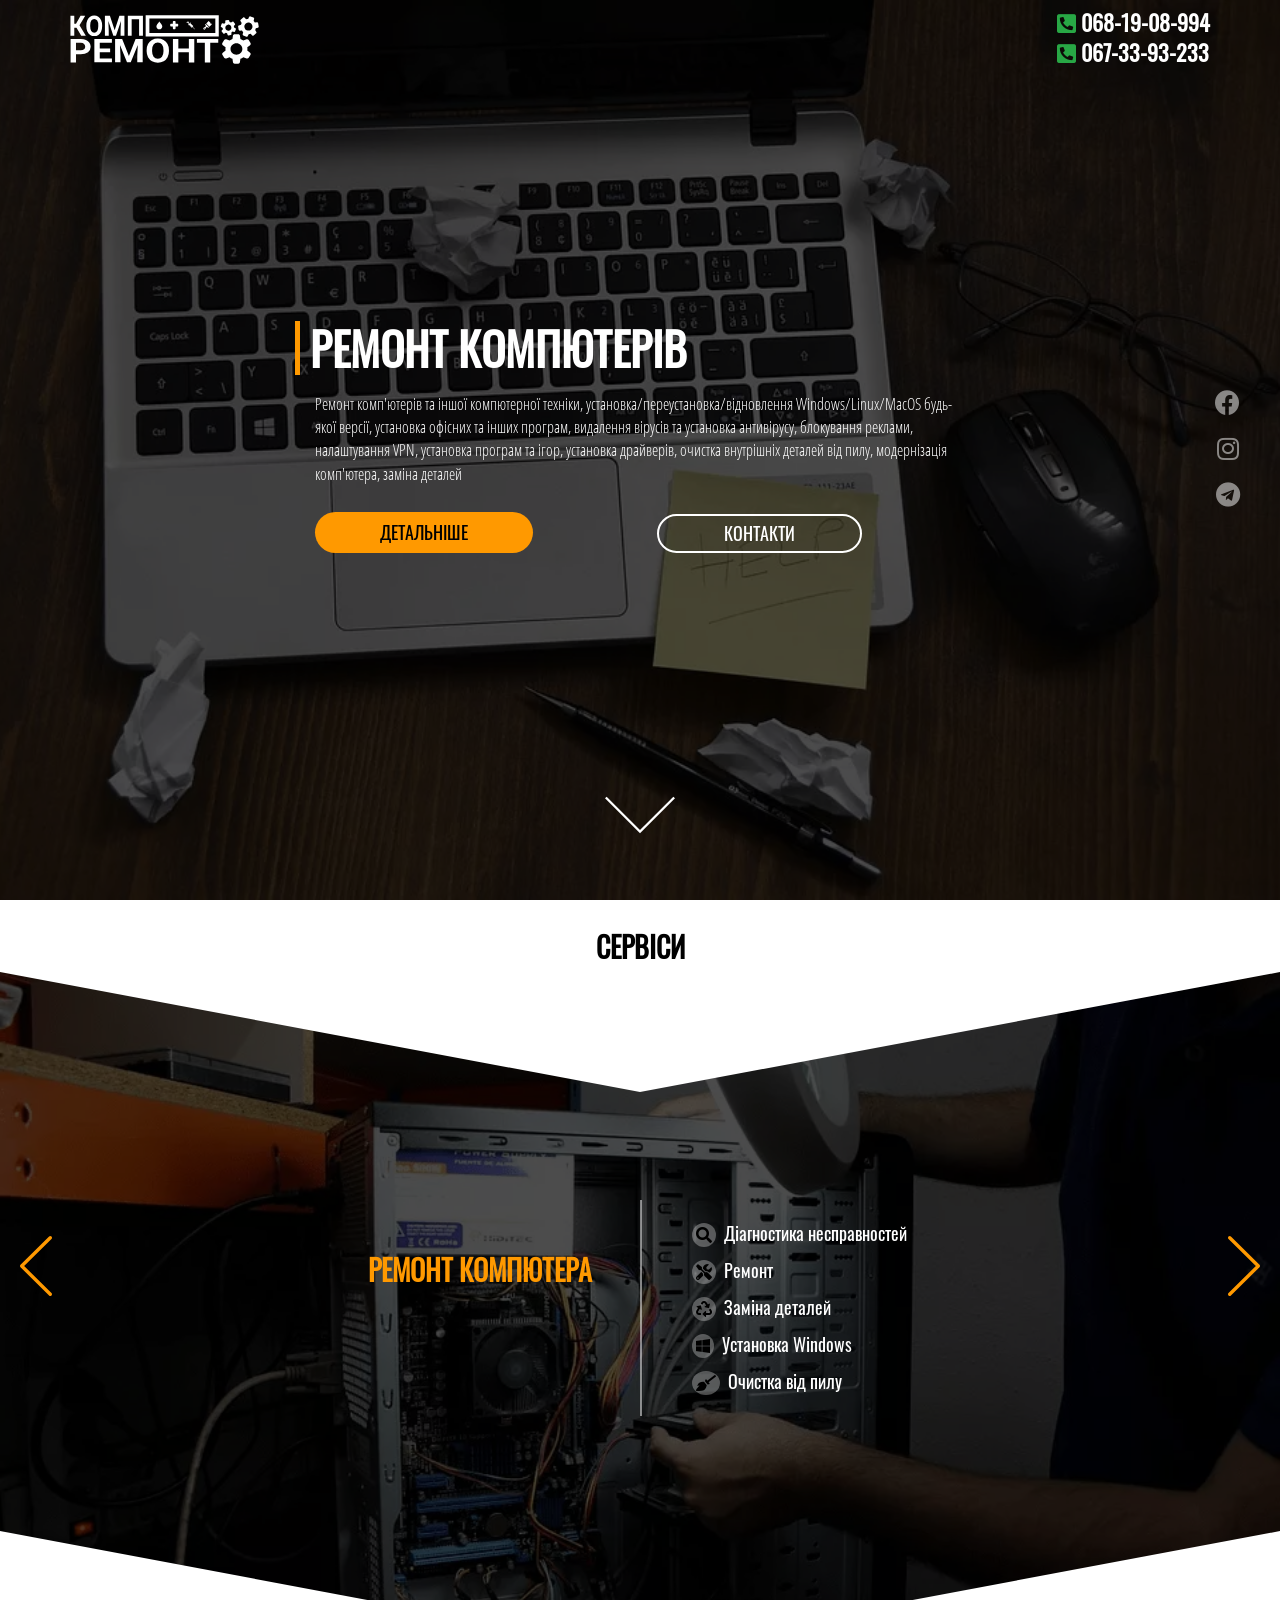
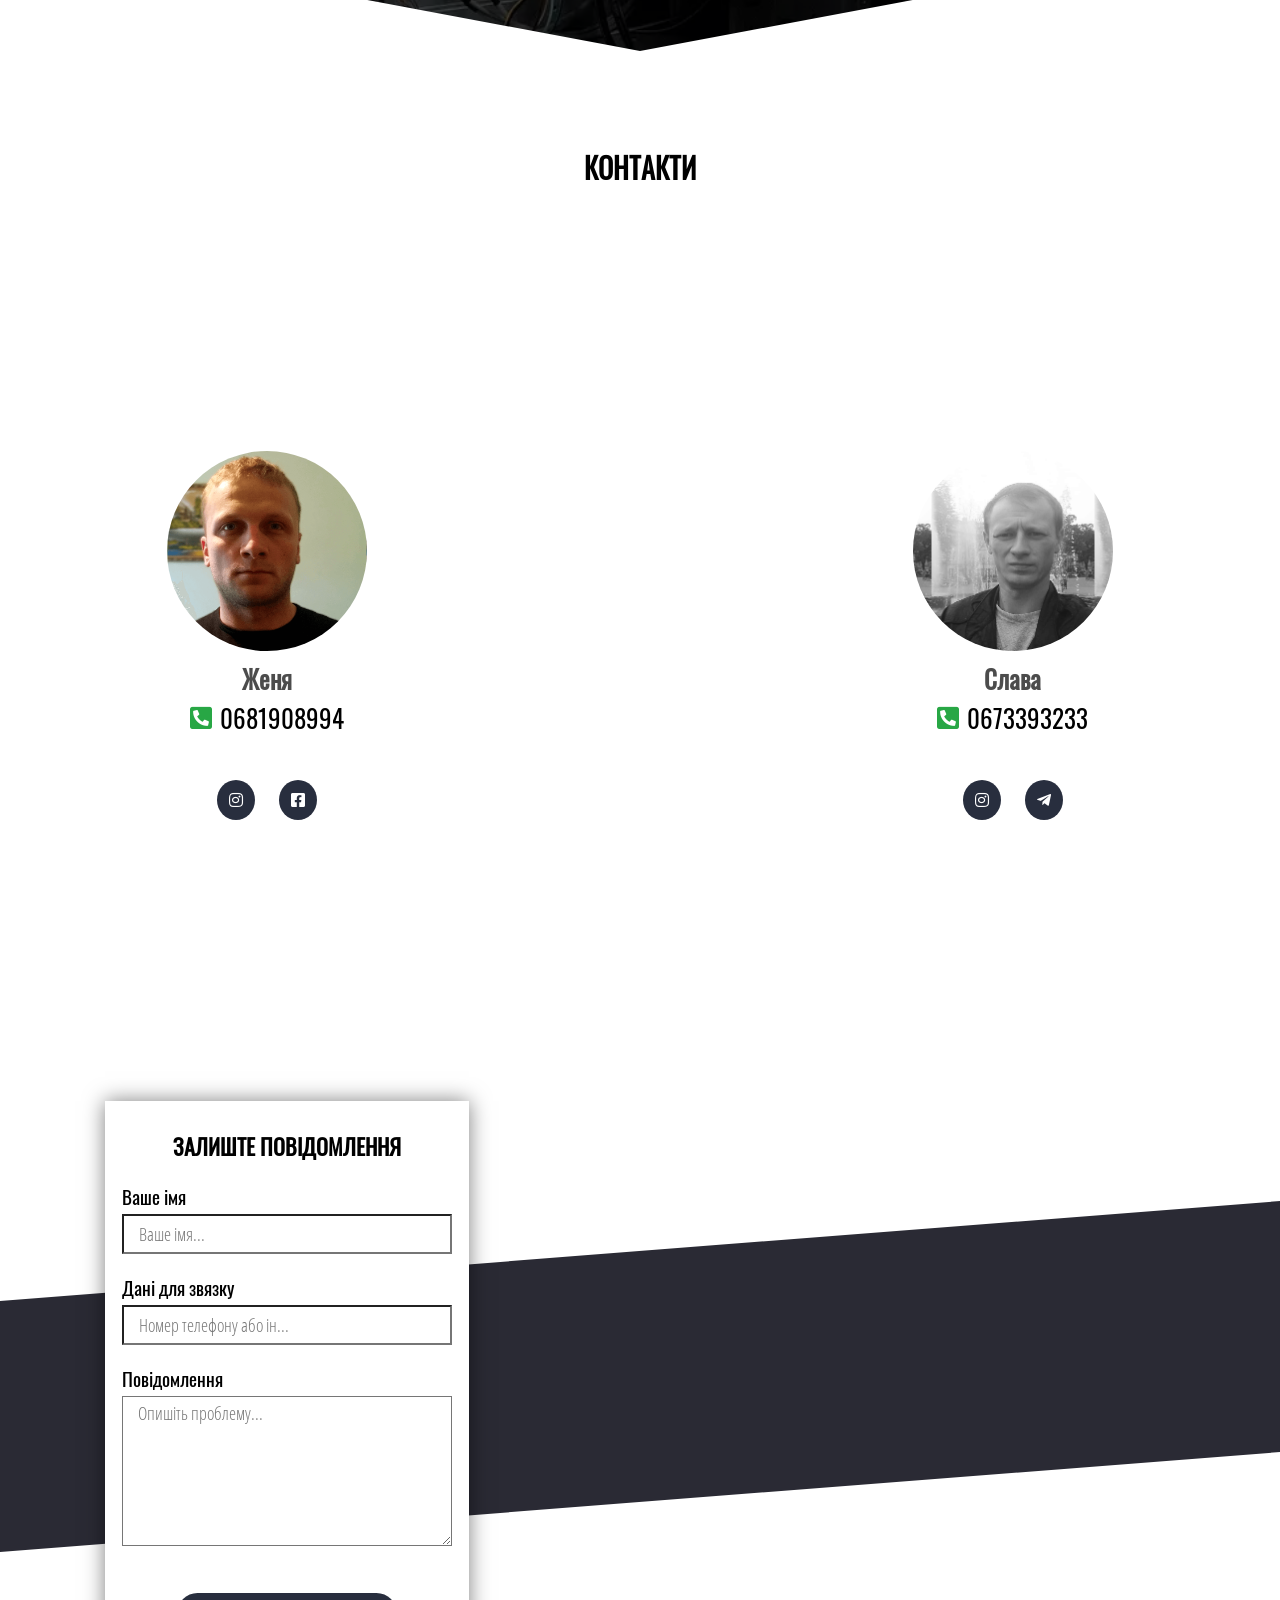
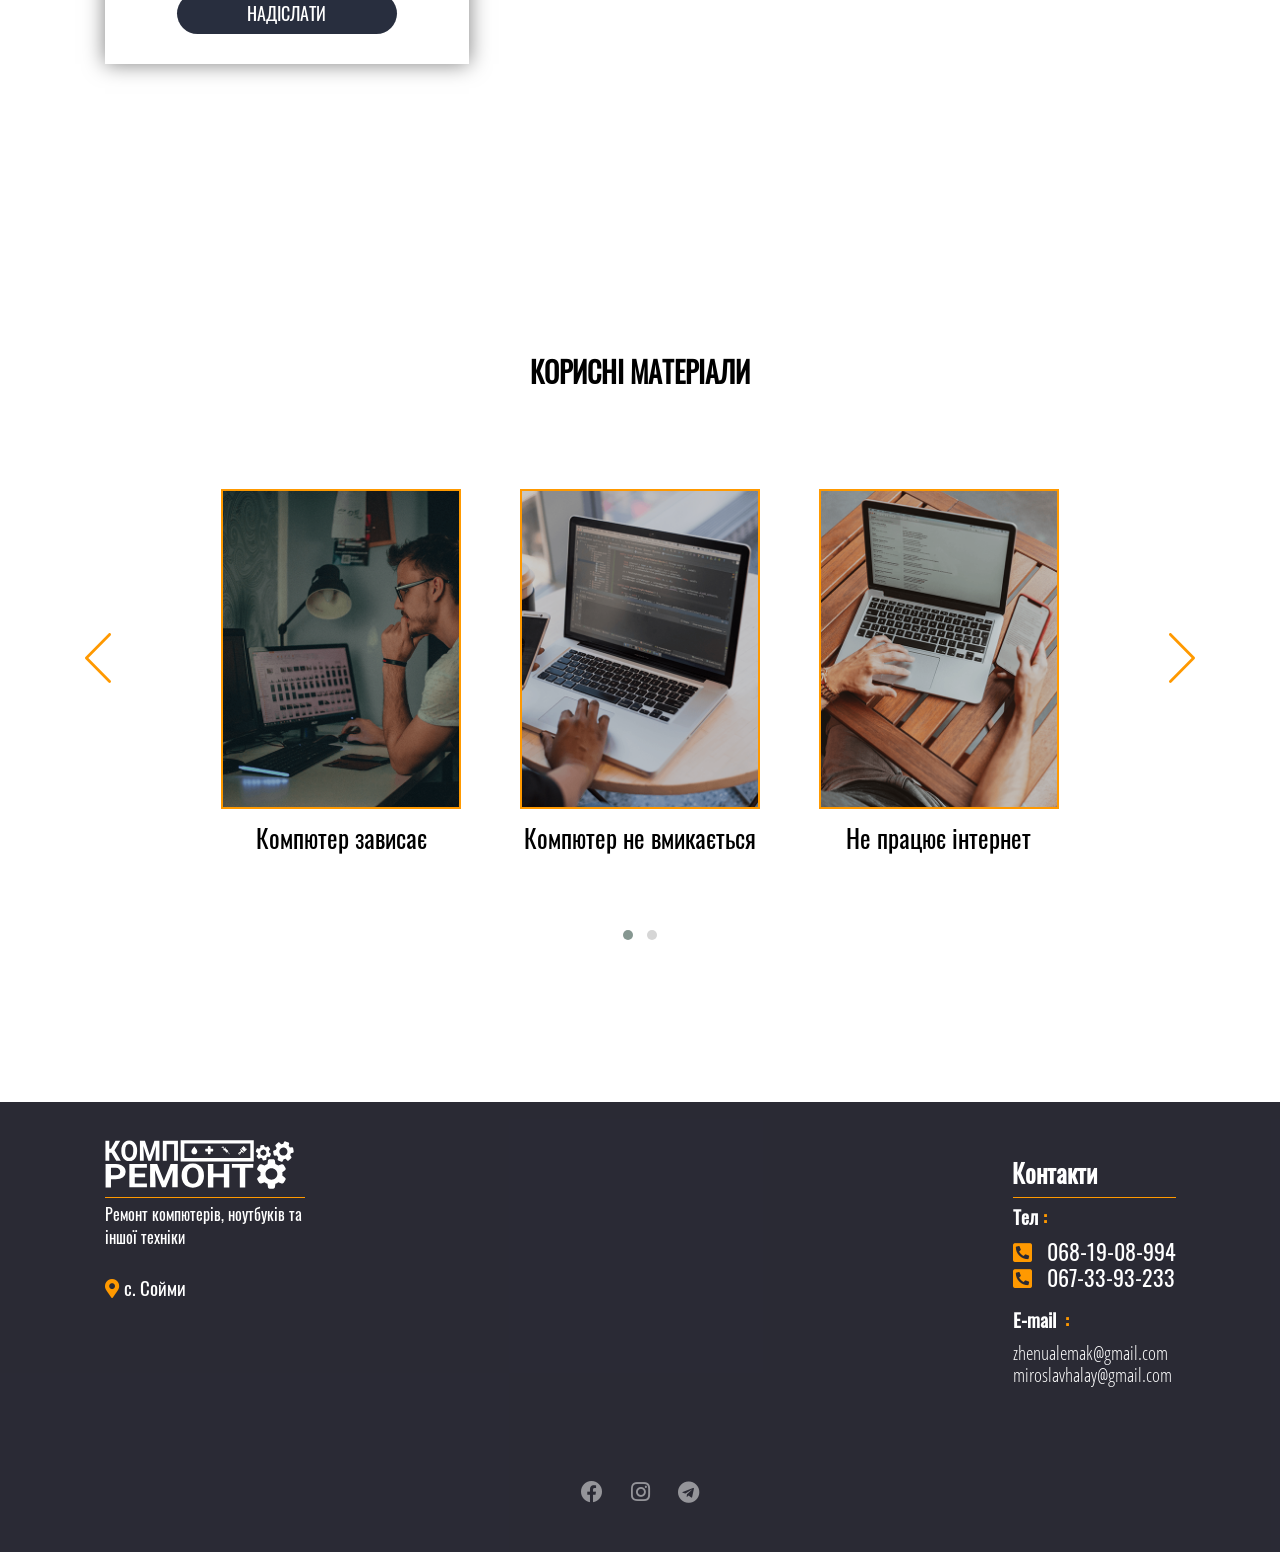
==== index.html @ a3fe3afb "Update index.html" ====
<!DOCTYPE html>
<html lang="ru">

<head>

	<meta charset="utf-8">
	<meta property="og:image" content="url(img/preview.png)" />
	<meta property="og:image:width" content="800" />
	<meta property="og:image:height" content="600" />
	<meta property="og:locale" content="ua_UA" />
	<meta property="og:title" content="Ремонт компютерів" />
	<meta property="og:url" content="http://www.kompremont.ml" />
	<meta property="og:description"
		content="Ремонт компютерів та ноутбуків, заміна деталей, установка та налаштування програм     Ремонт компютерів Сойми " />



	<meta name="google-site-verification" content="xtyR2nr9MiOhkoYx74wu_kkQ6Wt0jSzHsIjItsldZss" />
	<meta name="description"
		content="Ремонт компютерів та ноутбуків, заміна деталей, установка та налаштування програм     Ремонт компютерів Сойми ">
	<meta name="keywords"
		content="ремонт компютерів, ремонт компютера, ремонт ноутбука, ремонт телефона, kompremont сойми">
	<meta name="viewport" content="width=device-width">

	<title>Ремонт компютерів</title>
	<link rel="icon" href="img/logo-preview.svg">

	<link rel="stylesheet" href="css/styles.min.css">



</head>

<body class="ishome">



	<div class="preloader">
		<div class="circles-container">
			<div class="circle-1"></div>
			<div class="circle-2"></div>
			<div class="circle-3"></div>
		</div>
	</div>







	<header class="site-header" style="background-image: url(img/mainBG.webp);">
		<div class="cover"></div><!-- Затемнення -->

		<!-- ЛОГО І ТЕЛЕФОН -->

		<div class="topline">

			<a href="#" class="logo"><img src="img/logo-komp.svg" alt="Logo"></a>

			<div class="phones">
				<div class="phone"><i class="fas fa-phone-square-alt"></i> 068-19-08-994 </div>
				<div class="phone2"><i class="fas fa-phone-square-alt"></i> 067-33-93-233 </div>
			</div>

		</div>

		<!-- ЗАГОЛОВОК І ОСН ТЕКСТ -->

		<div class="header-flex">
			<div class="flex-center ">

				<div class="container">

					<div class="row justify-content-center">

						<div class="col-lg-8  col-md-10 col-sm-12 col-12">

							<div class="header-composition">


								<h1 class="main-header  wow bounceInRight" data-wow-delay="1.2s"
									data-wow-duration="1.5s">Ремонт компютерів</h1>


								<p class="wow bounceInRight" data-wow-delay="1.4s" data-wow-duration="1.5s">Ремонт
									комп'ютерів та іншої компютерної техніки, установка/переустановка/відновлення
									Windows/Linux/MacOS будь-якої версії, установка офісних та інших програм, видалення
									вірусів та установка антивірусу<span>, блокування реклами, налаштування VPN,
										установка програм та ігор, установка драйверів, очистка внутрішніх деталей від
										пилу, модернізація комп'ютера, заміна деталей</span></p>

								<a href="#s1" class="button-white wow bounceInLeft" data-wow-delay="1.5s"
									data-wow-duration="1.5s">
									<div class="button-text">Детальніше</div>
								</a>

								<a href="#s2" class="button-trans wow bounceInRight" data-wow-delay="1.5s"
									data-wow-duration="1.5s">
									<div class="button-text">Контакти</div>
								</a>

							</div>



						</div>
					</div>
				</div>

			</div>
		</div>

		<!-- Соц мережі -->

		<div class="header-social">
			<nav class="social">
				<ul>
					<li><a href=" https://www.facebook.com/eugene.lemak.1" target="_blank"><i
								class="fab fa-facebook"></i></a></li>
					<li><a href="https://www.instagram.com/lemak_evg/" target="_blank"><i
								class="fab fa-instagram"></i></a>
					</li>
					<li><a href="https://t.me/eugene0408" target="_blank"><i class="fab fa-telegram"></i></a></li>
				</ul>
			</nav>
		</div>

		<!-- НИЖНІЙ РЯДОК -->

		<div class="down-arrow wow backInUp" data-wow-delay="1.2s">

			<a href="#s1">
				<img src="img/down-arrow.svg" alt="вниз">
			</a>

		</div>



	</header>



	<div id="mycontent" style="background-image: url(img/mainBG.webp);">
		<!-- Задній фон -->





		<!-- 

-----------------------------          СЕКЦІЯ 1: КАРУСЕЛЬ СЕРВІСИ          ----------------------------- 

-->



		<section class="s-carousel-header" id="s1">

			<div class="container">
				<div class="row">
					<div class="col-lg-12 col-md-12">

						<div class="s1-header-wrapper wow bounceInLeft">
							<!-- <img src="img/svg/services.svg" alt="#"> -->
							<h2 class="s-header">Сервіси</h2>
						</div>


					</div>
				</div>
			</div>

		</section>


		<!--Білий фон для анімації-->
		<div class="sect-bg">



			<section class="s-serv-carousel wow fadeInUpBig"
				style="background-image: url(img/mcarousel/computer.webp);">

				<div class="cover"></div><!-- Затемненя -->

				<div class="carousel-corner-top"></div>
				<div class="carousel-corner-bot"></div>


				<div class="owl-carousel main-carousel wow fadeInRight">


					<!-- Computer -->
					<div class="main-carousel-item" style="background-image: url(img/mcarousel/computer.webp);">

						<div class="main-carousel-content">



							<div class="light-text">

								<h2>Ремонт компютера</h2>

								<div class="text-sect">

									<ul>
										<li><i class="fas fa-search"></i>Діагностика несправностей</li><br>
										<li><i class="fas fa-tools"></i>Ремонт</li><br>
										<li><i class="fas fa-recycle"></i>Заміна деталей</li><br>
										<li><i class="fab fa-windows"></i>Установка Windows</li><br>
										<li><i class="fas fa-broom"></i>Очистка від пилу</li><br>
									</ul>

								</div>



							</div>
						</div>


					</div>




					<!-- Program setup -->
					<div class="main-carousel-item" style="background-image: url(img/mcarousel/setupprog.webp);">
						<div class="main-carousel-content">



							<div class="light-text">

								<h2>Установка програм</h2>

								<div class="text-sect">
									<ul>
										<li><i class="fas fa-cogs"></i>Налаштування програм</li><br>
										<li><i class="fas fa-file-word"></i>Установка офісних пакетів</li><br>
										<li><i class="fas fa-mask"></i>Вимкнення стеження Windows</li><br>
										<li><i class="fas fa-shield-alt"></i>Установка блокування реклами</li><br>
										<li><i class="fas fa-user-shield"></i>Установка антивірусу</li><br>
									</ul>
								</div>



							</div>

						</div>


					</div>




					<!-- Notebook -->
					<div class="main-carousel-item" style="background-image: url(img/mcarousel/notebook.webp);">

						<div class="main-carousel-content">



							<div class="light-text">

								<h2>Ремонт ноутбуків</h2>

								<div class="text-sect">
									<ul>
										<li><i class="fas fa-search"></i>Діагностика несправностей</li><br>
										<li><i class="fas fa-tools"></i>Ремонт</li><br>
										<li><i class="fas fa-recycle"></i>Заміна деталей</li><br>
										<li><i class="fab fa-windows"></i>Установка Windows</li><br>
										<li><i class="fas fa-broom"></i>Очистка від пилу</li><br>
									</ul>
								</div>



							</div>

						</div>


					</div>




					<!-- Cleaning -->
					<div class="main-carousel-item" style="background-image: url(img/mcarousel/cleaning.webp);">
						<a name="cleaning"></a>
						<div class="main-carousel-content">



							<div class="light-text">

								<h2>Очистка</h2>

								<div class="text-sect">
									<ul>
										<li><i class="fas fa-broom"></i>Очистка від пилу</li><br>
										<li><i class="fas fa-syringe"></i></i>Заміна термопасти</li><br>
										<li><i class="fas fa-spray-can"></i>Очистка контактів</li><br>
										<li><i class="fas fa-fan"></i>Змазка вентилятора</li><br>
										<li><i class="fas fa-keyboard"></i>Очистка клавіатури</li><br>
									</ul>
								</div>

							</div>

						</div>


					</div>



					<!-- Modernization -->
					<div class="main-carousel-item" style="background-image: url(img/mcarousel/zborka.webp);">
						<div class="main-carousel-content">



							<div class="light-text">

								<h2>Модернізація компютера</h2>

								<div class="text-sect">
									<ul>
										<li><i class="fas fa-microchip"></i>Заміна процесора</li><br>
										<li><i class="fas fa-photo-video"></i>Установка відеокарти</li><br>
										<li><i class="fas fa-sd-card"></i>Розширення памяті</li><br>
										<li><i class="fas fa-hdd"></i>Заміна блока живлення</li><br>
										<li><i class="fas fa-fan"></i>Установка дод. вентиляторів</li><br>
									</ul>
								</div>

							</div>

						</div>



					</div>



					<!-- Other -->
					<div class="main-carousel-item" style="background-image: url(img/mcarousel/other.webp);">
						<div class="main-carousel-content">


							<div class="light-text">

								<h2>Інша техніка</h2>

								<div class="text-sect">
									<ul>
										<li><i class="fas fa-mobile-alt"></i>Прошивка смартфонів</li><br>
										<li><i class="fas fa-wifi"></i>Налаштування роутерів/модемів</li><br>
										<li><i class="fas fa-tablet-alt"></i>Прошивка планшетів</li><br>
										<li><i class="fas fa-tv"></i>Налаштування СмартТВ</li><br>
										<li><i class="fas fa-satellite-dish"></i>Налаштування тюнерів</li><br>
									</ul>
								</div>



							</div>

						</div>



					</div>

				</div>


			</section>

		</div>

		<!--
	
---------------------------           СЕКЦІЯ 2            ---------------------------                  
					
-->
		<div class="sect-1-footer" id="s2">

		</div>








		<section class="sect-2">

			<div class="sect-2-header">

				<div class="container">
					<div class="row">
						<div class="col-lg-12 col-md-12">

							<div class="s2-header-wrapper wow zoomIn">
								<!-- <img src="img/svg/contact.svg" alt="#"> -->
								<h2 class="s-header">Контакти</h2>
							</div>


						</div>
					</div>
				</div>

			</div>

			<div class="container">
				<div class="row ">
					<div class="col-md-6 d-flex justify-content-lg-start justify-content-center">

						<div class="contacts-wrapper wow bounceInLeft" data-wow-delay="0.5s" data-wow-duration="1.5s">

							<div class="contacts">

								<div class="contacts-pict">
									<a href="https://www.instagram.com/lemak_evg/" target="_blank">

										<div class="pict" style="background-image: url(img/photos/zhenua.webp);"></div>

									</a>

								</div>

								<h3>Женя</h3>

								<div class="contacts-phone"><i class="fas fa-phone-square-alt"></i>0681908994</div>
								<div class="contacts-social">

									<a href="https://www.instagram.com/lemak_evg/" target="_blank"><i
											class="fab fa-instagram"></i></a>

									<a href="https://www.facebook.com/eugene.lemak.1" target="_blank"><i
											class="fab fa-facebook-square"></i></a>

								</div>

							</div>

						</div>

					</div>

					<div class="col-md-6 d-flex justify-content-lg-end justify-content-center">

						<div class="contacts-wrapper wow bounceInRight" data-wow-delay="0.5s" data-wow-duration="1.5s">

							<div class="contacts">

								<div class="contacts-pict">
									<a href="https://www.instagram.com/myroslavhalai/" target="_blank">

										<div class="pict" style="background-image: url(img/photos/slava.webp);"></div>

									</a>


								</div>

								<h3>Слава</h3>

								<div class="contacts-phone"><i class="fas fa-phone-square-alt"></i>0673393233</div>
								<div class="contacts-social">
									<a href="https://www.instagram.com/myroslavhalai/" target="_blank"><i
											class="fab fa-instagram"></i></a>
									<a href=""><i class="fab fa-telegram-plane"></i></a>
								</div>

							</div>


						</div>

					</div>

				</div>
			</div>



		</section>

		<div class="sect-2-bot"></div>





		<!-- 
		
		--------------------------	СЕКЦІЯ 3 --------------------------
		
	-->

		<section class="sect-3">


			<div class="sect-3-corner-top"></div>


			<div class="container">
				<div class="row">




					<div class="col-md-6 col-sm-10 col-12 justify-content-sm-start justify-content-center">

						<div class="mail-form-wrapper wow bounceInLeft" data-wow-duration="1.5s">

							<div class="h3-wrapper">
								<h3>Залиште повідомлення</h3>
							</div>

							<form class="mail-form" id="form-m" action="https://formspree.io/myynbday" method="POST">

								<!-- Hidden Required Fields -->
								<input type="hidden" name="project_name" value="Remont Computeriv">
								<input type="hidden" name="admin_email" value="zhenualemak@gmail.com">
								<input type="hidden" name="form_subject" value="Заявка з сайту Ремонт Компютерів">
								<!-- END Hidden Required Fields -->

								<div class="input-mail">

									<label for="">Ваше імя</label><br>
									<input type="text" name="Name" placeholder="Ваше імя..." required><br>

									<label for="">Дані для звязку </label><br>
									<input type="text" name="E-mail" placeholder="Номер телефону або ін..."
										required><br>

								</div>

								<div class="input-text">

									<label for="">Повідомлення</label><br>
									<textarea type="text" name="Text" placeholder="Опишіть проблему..."
										id="input-text"></textarea><br>

								</div>

								<div class="button-wrapper">

									<button class="button-white" type="submit" value="send">
										<div class="button-text">Надіслати</div>
									</button>

								</div>

							</form>

						</div>

					</div>

				</div>

			</div>
			<div class="sect-3-corner-bot"></div>
			<div class="sect-3-footer"></div>

		</section>





		<!--

	-----------------------					КАРУСЕЛЬ  Корисні матеріали   -----------------------                   
										
-->


		<section class="s-articles">



			<div class="s3-header-wrapper wow zoomIn">
				<!-- <img src="img/svg/lupa.svg" alt="#"> -->
				<h2 class="s-header">Корисні матеріали</h2>
			</div>




			<div class="owl-carousel carousel-articles owl-theme wow fadeInUpBig ">


				<a href="https://remontka.pro/zavisaet-computer/" target="_blank">

					<div class="carousel-articles-item">

						<div class="carousel-articles-cover">
							<img src="img/carousel/compbuging.webp" alt="#">
						</div>

						<div class="h3wrapper">
							<h3>Компютер зависає</h3>
						</div>

					</div>


				</a>



				<a href="https://blog.comfy.ua/ua/chomu-ne-vklyuchaehtsya-kompyuter_a0-214/" target="_blank">

					<div class="carousel-articles-item">

						<div class="carousel-articles-cover">
							<img src="img/carousel/person-laptop.webp" alt="#">
						</div>

						<div class="h3wrapper">
							<h3>Компютер не вмикається</h3>
						</div>

					</div>

				</a>



				<a href="https://remontka.pro/no-internet-windows-10/" target="_blank">

					<div class="carousel-articles-item">

						<div class="carousel-articles-cover">
							<img src="img/carousel/macbook.webp" alt="#">
						</div>

						<div class="h3wrapper">
							<h3>Не працює інтернет</h3>
						</div>
					</div>
				</a>



				<a href="https://remontka.pro/monitor-ne-vklyuchaetsya/" target="_blank">

					<div class="carousel-articles-item">

						<div class="carousel-articles-cover">
							<img src="img/carousel/monitor-on-table.webp" alt="#">
						</div>

						<div class="h3wrapper">
							<h3>Не вмикається монітор</h3>
						</div>

					</div>
				</a>



				<a href="https://www.moyo.ua/news/ne_zaryazhaetsya_noutbuk_5_osnovnyh_prichin_i_bolee_10_sposobov_resheniya.html"
					target="_blank">

					<div class="carousel-articles-item">

						<div class="carousel-articles-cover">
							<img src="img/carousel/laptop.webp" alt="#">
						</div>

						<div class="h3wrapper">
							<h3>Ноутбук не заряджається</h3>
						</div>

					</div>

				</a>



				<a href="https://www.moyo.ua/news/pochemu_tormozit_noutbuk_7_variantov_uskoreniya_raboty.html"
					target="_blank">

					<div class="carousel-articles-item">

						<div class="carousel-articles-cover">
							<img src="img/carousel/laptop2.webp" alt="#">
						</div>

						<div class="h3wrapper">
							<h3>Ноутбук зависає</h3>
						</div>

					</div>

				</a>


			</div>

		</section>


		<!--

			---------------------        FOOTER        ---------------------

			-->

		<section class="footer">

			<div class="container">
				<div class="row">
					<div class="col-md-12">


						<div class="footer-topline wow fadeIn">
							<a href="#" class="logo"><img src="img/logo-komp.svg" alt="#"></a>
							<h2>Контакти</h2>
						</div>


						<div class="footer-logo">

							<div class="footer-text wow fadeInLeft" data-wow-delay="0.4s">
								Ремонт компютерів, ноутбуків та іншої техніки
							</div>
							<div id="location" class="wow fadeInLeft " data-wow-delay="0.6s"><i
									class="fas fa-map-marker-alt"></i>с. Сойми</div>
						</div>
						<div class="footer-contacts wow fadeInRight" data-wow-delay="0.4s">


							<h3>Тел<span>:</span></h3>
							<ul>
								<li><i class="fas fa-phone-square-alt"></i> 068-19-08-994 </li>
								<li><i class="fas fa-phone-square-alt"></i> 067-33-93-233</li>
							</ul>

							<div class="footer-contacts-mail wow fadeInRight" data-wow-delay="0.6s">
								<h3>E-mail <span>:</span></h3>
								<ul>
									<li>zhenualemak@gmail.com</li>
									<li>miroslavhalay@gmail.com</li>
								</ul>
							</div>
						</div>



					</div>
				</div>

			</div>





			<!-- Соц мережі -->



			<div class="footer-social">
				<nav class="social">
					<ul>
						<li><a href="https://www.facebook.com/eugene.lemak.1" target="_blank"><i
									class="fab fa-facebook"></i></a></li>
						<li><a href="https://www.instagram.com/lemak_evg/" target="_blank"><i
									class="fab fa-instagram"></i></a></li>
						<li><a href="https://t.me/eugene0408" target="_blank"><i class="fab fa-telegram"></i></a></li>
					</ul>
				</nav>
			</div>


		</section>







	</div>
	<!--full page-->



	<div id="to-top">
		<div id="to-top-arrow"></div>
	</div>



	<script src="js/scripts.min.js"></script> <!-- ALWAYS END! -->
</body>

</html>
---- css/styles.min.css ----
@charset "UTF-8";@font-face{font-family:roboto-example;font-weight:400;font-style:normal;src:url(../fonts/RobotoRegular/RobotoRegular.eot);src:url(../fonts/RobotoRegular/RobotoRegular.eot?#iefix) format("embedded-opentype"),url(../fonts/RobotoRegular/RobotoRegular.woff) format("woff"),url(../fonts/RobotoRegular/RobotoRegular.ttf) format("truetype")}@font-face{font-family:roboto-example;font-weight:700;font-style:normal;src:url(../fonts/RobotoBold/RobotoBold.eot);src:url(../fonts/RobotoBold/RobotoBold.eot?#iefix) format("embedded-opentype"),url(../fonts/RobotoBold/RobotoBold.woff) format("woff"),url(../fonts/RobotoBold/RobotoBold.ttf) format("truetype")}@font-face{font-family:Roboto;font-style:normal;font-weight:500;src:url(../fonts/Roboto-Medium.woff2) format("woff2")}@font-face{font-family:Roboto;font-style:normal;font-weight:700;src:url(../fonts/roboto-bold-webfont.woff2) format("woff2")}@font-face{font-family:RobotoCondensed;font-style:normal;font-weight:700;src:url(../fonts/RobotoCondensed-Bold.woff2) format("woff2")}@font-face{font-family:RobotoCondensed;font-style:normal;font-weight:400;src:url(../fonts/RobotoCondensed-Regular.woff2) format("woff2")}@font-face{font-family:RobotoCondensed;font-style:normal;font-weight:200;src:url(../fonts/RobotoCondensed-Light.woff) format("woff2")}@font-face{font-family:RobotoCondensed;font-style:italic;font-weight:200;src:url(../fonts/RobotoCondensed-LightItalic.woff) format("woff2")}@font-face{font-family:OpenSans;font-style:normal;font-weight:600;src:url(../fonts/OpenSans-SemiBold.woff2) format("woff2")}@font-face{font-family:Oswald;font-style:normal;font-weight:400;src:url(../fonts/oswald-variablefont_wght.woff2) format("woff2")}@font-face{font-family:UbuntuCondensed;font-style:normal;font-weight:400;src:url(../fonts/ubuntucondensed-regular.woff2) format("woff2")}@font-face{font-family:Yanone;font-style:normal;font-weight:400;src:url(../fonts/yanonekaffeesatz-variablefont_wght.woff2) format("woff2")}@font-face{font-family:OpenSansCondensed;font-style:normal;font-weight:300;src:url(../fonts/opensanscondensed-light.woff2) format("woff2")}*,::after,::before{-webkit-box-sizing:border-box;box-sizing:border-box}html{font-family:sans-serif;line-height:1.15;-webkit-text-size-adjust:100%;-ms-text-size-adjust:100%;-ms-overflow-style:scrollbar;-webkit-tap-highlight-color:transparent}@-ms-viewport{width:device-width}article,aside,dialog,figcaption,figure,footer,header,hgroup,main,nav,section{display:block}body{margin:0;font-family:-apple-system,BlinkMacSystemFont,"Segoe UI",Roboto,"Helvetica Neue",Arial,sans-serif,"Apple Color Emoji","Segoe UI Emoji","Segoe UI Symbol";font-size:1rem;font-weight:400;line-height:1.5;color:#212529;text-align:left;background-color:#fff}[tabindex="-1"]:focus{outline:0!important}hr{-webkit-box-sizing:content-box;box-sizing:content-box;height:0;overflow:visible}h1,h2,h3,h4,h5,h6{margin-top:0;margin-bottom:.5rem}p{margin-top:0;margin-bottom:1rem}abbr[data-original-title],abbr[title]{text-decoration:underline;-webkit-text-decoration:underline dotted;text-decoration:underline dotted;cursor:help;border-bottom:0}address{margin-bottom:1rem;font-style:normal;line-height:inherit}dl,ol,ul{margin-top:0;margin-bottom:1rem}ol ol,ol ul,ul ol,ul ul{margin-bottom:0}dt{font-weight:700}dd{margin-bottom:.5rem;margin-left:0}blockquote{margin:0 0 1rem}dfn{font-style:italic}b,strong{font-weight:bolder}small{font-size:80%}sub,sup{position:relative;font-size:75%;line-height:0;vertical-align:baseline}sub{bottom:-.25em}sup{top:-.5em}a{color:#007bff;text-decoration:none;background-color:transparent;-webkit-text-decoration-skip:objects}a:hover{color:#0056b3;text-decoration:underline}a:not([href]):not([tabindex]){color:inherit;text-decoration:none}a:not([href]):not([tabindex]):focus,a:not([href]):not([tabindex]):hover{color:inherit;text-decoration:none}a:not([href]):not([tabindex]):focus{outline:0}code,kbd,pre,samp{font-family:monospace,monospace;font-size:1em}pre{margin-top:0;margin-bottom:1rem;overflow:auto;-ms-overflow-style:scrollbar}figure{margin:0 0 1rem}img{vertical-align:middle;border-style:none}svg:not(:root){overflow:hidden}table{border-collapse:collapse}caption{padding-top:.75rem;padding-bottom:.75rem;color:#6c757d;text-align:left;caption-side:bottom}th{text-align:inherit}label{display:inline-block;margin-bottom:.5rem}button{border-radius:0}button:focus{outline:1px dotted;outline:5px auto -webkit-focus-ring-color}button,input,optgroup,select,textarea{margin:0;font-family:inherit;font-size:inherit;line-height:inherit}button,input{overflow:visible}button,select{text-transform:none}[type=reset],[type=submit],button,html [type=button]{-webkit-appearance:button}[type=button]::-moz-focus-inner,[type=reset]::-moz-focus-inner,[type=submit]::-moz-focus-inner,button::-moz-focus-inner{padding:0;border-style:none}input[type=checkbox],input[type=radio]{-webkit-box-sizing:border-box;box-sizing:border-box;padding:0}input[type=date],input[type=datetime-local],input[type=month],input[type=time]{-webkit-appearance:listbox}textarea{overflow:auto;resize:vertical}fieldset{min-width:0;padding:0;margin:0;border:0}legend{display:block;width:100%;max-width:100%;padding:0;margin-bottom:.5rem;font-size:1.5rem;line-height:inherit;color:inherit;white-space:normal}progress{vertical-align:baseline}[type=number]::-webkit-inner-spin-button,[type=number]::-webkit-outer-spin-button{height:auto}[type=search]{outline-offset:-2px;-webkit-appearance:none}[type=search]::-webkit-search-cancel-button,[type=search]::-webkit-search-decoration{-webkit-appearance:none}::-webkit-file-upload-button{font:inherit;-webkit-appearance:button}output{display:inline-block}summary{display:list-item;cursor:pointer}template{display:none}[hidden]{display:none!important}@-ms-viewport{width:device-width}html{-webkit-box-sizing:border-box;box-sizing:border-box;-ms-overflow-style:scrollbar}*,::after,::before{-webkit-box-sizing:inherit;box-sizing:inherit}.container{width:100%;padding-right:34.5px;padding-left:34.5px;margin-right:auto;margin-left:auto}@media (min-width:576px){.container{max-width:540px}}@media (min-width:768px){.container{max-width:720px}}@media (min-width:992px){.container{max-width:960px}}@media (min-width:1200px){.container{max-width:1140px}}.container-fluid{width:100%;padding-right:34.5px;padding-left:34.5px;margin-right:auto;margin-left:auto}.row{display:-webkit-box;display:-ms-flexbox;display:flex;-ms-flex-wrap:wrap;flex-wrap:wrap;margin-right:-34.5px;margin-left:-34.5px}.no-gutters{margin-right:0;margin-left:0}.no-gutters>.col,.no-gutters>[class*=col-]{padding-right:0;padding-left:0}.col,.col-1,.col-10,.col-11,.col-12,.col-2,.col-3,.col-4,.col-5,.col-6,.col-7,.col-8,.col-9,.col-auto,.col-lg,.col-lg-1,.col-lg-10,.col-lg-11,.col-lg-12,.col-lg-2,.col-lg-3,.col-lg-4,.col-lg-5,.col-lg-6,.col-lg-7,.col-lg-8,.col-lg-9,.col-lg-auto,.col-md,.col-md-1,.col-md-10,.col-md-11,.col-md-12,.col-md-2,.col-md-3,.col-md-4,.col-md-5,.col-md-6,.col-md-7,.col-md-8,.col-md-9,.col-md-auto,.col-sm,.col-sm-1,.col-sm-10,.col-sm-11,.col-sm-12,.col-sm-2,.col-sm-3,.col-sm-4,.col-sm-5,.col-sm-6,.col-sm-7,.col-sm-8,.col-sm-9,.col-sm-auto,.col-xl,.col-xl-1,.col-xl-10,.col-xl-11,.col-xl-12,.col-xl-2,.col-xl-3,.col-xl-4,.col-xl-5,.col-xl-6,.col-xl-7,.col-xl-8,.col-xl-9,.col-xl-auto{position:relative;width:100%;min-height:1px;padding-right:34.5px;padding-left:34.5px}.col{-ms-flex-preferred-size:0;flex-basis:0;-webkit-box-flex:1;-ms-flex-positive:1;flex-grow:1;max-width:100%}.col-auto{-webkit-box-flex:0;-ms-flex:0 0 auto;flex:0 0 auto;width:auto;max-width:none}.col-1{-webkit-box-flex:0;-ms-flex:0 0 8.33333%;flex:0 0 8.33333%;max-width:8.33333%}.col-2{-webkit-box-flex:0;-ms-flex:0 0 16.66667%;flex:0 0 16.66667%;max-width:16.66667%}.col-3{-webkit-box-flex:0;-ms-flex:0 0 25%;flex:0 0 25%;max-width:25%}.col-4{-webkit-box-flex:0;-ms-flex:0 0 33.33333%;flex:0 0 33.33333%;max-width:33.33333%}.col-5{-webkit-box-flex:0;-ms-flex:0 0 41.66667%;flex:0 0 41.66667%;max-width:41.66667%}.col-6{-webkit-box-flex:0;-ms-flex:0 0 50%;flex:0 0 50%;max-width:50%}.col-7{-webkit-box-flex:0;-ms-flex:0 0 58.33333%;flex:0 0 58.33333%;max-width:58.33333%}.col-8{-webkit-box-flex:0;-ms-flex:0 0 66.66667%;flex:0 0 66.66667%;max-width:66.66667%}.col-9{-webkit-box-flex:0;-ms-flex:0 0 75%;flex:0 0 75%;max-width:75%}.col-10{-webkit-box-flex:0;-ms-flex:0 0 83.33333%;flex:0 0 83.33333%;max-width:83.33333%}.col-11{-webkit-box-flex:0;-ms-flex:0 0 91.66667%;flex:0 0 91.66667%;max-width:91.66667%}.col-12{-webkit-box-flex:0;-ms-flex:0 0 100%;flex:0 0 100%;max-width:100%}.order-first{-webkit-box-ordinal-group:0;-ms-flex-order:-1;order:-1}.order-last{-webkit-box-ordinal-group:14;-ms-flex-order:13;order:13}.order-0{-webkit-box-ordinal-group:1;-ms-flex-order:0;order:0}.order-1{-webkit-box-ordinal-group:2;-ms-flex-order:1;order:1}.order-2{-webkit-box-ordinal-group:3;-ms-flex-order:2;order:2}.order-3{-webkit-box-ordinal-group:4;-ms-flex-order:3;order:3}.order-4{-webkit-box-ordinal-group:5;-ms-flex-order:4;order:4}.order-5{-webkit-box-ordinal-group:6;-ms-flex-order:5;order:5}.order-6{-webkit-box-ordinal-group:7;-ms-flex-order:6;order:6}.order-7{-webkit-box-ordinal-group:8;-ms-flex-order:7;order:7}.order-8{-webkit-box-ordinal-group:9;-ms-flex-order:8;order:8}.order-9{-webkit-box-ordinal-group:10;-ms-flex-order:9;order:9}.order-10{-webkit-box-ordinal-group:11;-ms-flex-order:10;order:10}.order-11{-webkit-box-ordinal-group:12;-ms-flex-order:11;order:11}.order-12{-webkit-box-ordinal-group:13;-ms-flex-order:12;order:12}.offset-1{margin-left:8.33333%}.offset-2{margin-left:16.66667%}.offset-3{margin-left:25%}.offset-4{margin-left:33.33333%}.offset-5{margin-left:41.66667%}.offset-6{margin-left:50%}.offset-7{margin-left:58.33333%}.offset-8{margin-left:66.66667%}.offset-9{margin-left:75%}.offset-10{margin-left:83.33333%}.offset-11{margin-left:91.66667%}@media (min-width:576px){.col-sm{-ms-flex-preferred-size:0;flex-basis:0;-webkit-box-flex:1;-ms-flex-positive:1;flex-grow:1;max-width:100%}.col-sm-auto{-webkit-box-flex:0;-ms-flex:0 0 auto;flex:0 0 auto;width:auto;max-width:none}.col-sm-1{-webkit-box-flex:0;-ms-flex:0 0 8.33333%;flex:0 0 8.33333%;max-width:8.33333%}.col-sm-2{-webkit-box-flex:0;-ms-flex:0 0 16.66667%;flex:0 0 16.66667%;max-width:16.66667%}.col-sm-3{-webkit-box-flex:0;-ms-flex:0 0 25%;flex:0 0 25%;max-width:25%}.col-sm-4{-webkit-box-flex:0;-ms-flex:0 0 33.33333%;flex:0 0 33.33333%;max-width:33.33333%}.col-sm-5{-webkit-box-flex:0;-ms-flex:0 0 41.66667%;flex:0 0 41.66667%;max-width:41.66667%}.col-sm-6{-webkit-box-flex:0;-ms-flex:0 0 50%;flex:0 0 50%;max-width:50%}.col-sm-7{-webkit-box-flex:0;-ms-flex:0 0 58.33333%;flex:0 0 58.33333%;max-width:58.33333%}.col-sm-8{-webkit-box-flex:0;-ms-flex:0 0 66.66667%;flex:0 0 66.66667%;max-width:66.66667%}.col-sm-9{-webkit-box-flex:0;-ms-flex:0 0 75%;flex:0 0 75%;max-width:75%}.col-sm-10{-webkit-box-flex:0;-ms-flex:0 0 83.33333%;flex:0 0 83.33333%;max-width:83.33333%}.col-sm-11{-webkit-box-flex:0;-ms-flex:0 0 91.66667%;flex:0 0 91.66667%;max-width:91.66667%}.col-sm-12{-webkit-box-flex:0;-ms-flex:0 0 100%;flex:0 0 100%;max-width:100%}.order-sm-first{-webkit-box-ordinal-group:0;-ms-flex-order:-1;order:-1}.order-sm-last{-webkit-box-ordinal-group:14;-ms-flex-order:13;order:13}.order-sm-0{-webkit-box-ordinal-group:1;-ms-flex-order:0;order:0}.order-sm-1{-webkit-box-ordinal-group:2;-ms-flex-order:1;order:1}.order-sm-2{-webkit-box-ordinal-group:3;-ms-flex-order:2;order:2}.order-sm-3{-webkit-box-ordinal-group:4;-ms-flex-order:3;order:3}.order-sm-4{-webkit-box-ordinal-group:5;-ms-flex-order:4;order:4}.order-sm-5{-webkit-box-ordinal-group:6;-ms-flex-order:5;order:5}.order-sm-6{-webkit-box-ordinal-group:7;-ms-flex-order:6;order:6}.order-sm-7{-webkit-box-ordinal-group:8;-ms-flex-order:7;order:7}.order-sm-8{-webkit-box-ordinal-group:9;-ms-flex-order:8;order:8}.order-sm-9{-webkit-box-ordinal-group:10;-ms-flex-order:9;order:9}.order-sm-10{-webkit-box-ordinal-group:11;-ms-flex-order:10;order:10}.order-sm-11{-webkit-box-ordinal-group:12;-ms-flex-order:11;order:11}.order-sm-12{-webkit-box-ordinal-group:13;-ms-flex-order:12;order:12}.offset-sm-0{margin-left:0}.offset-sm-1{margin-left:8.33333%}.offset-sm-2{margin-left:16.66667%}.offset-sm-3{margin-left:25%}.offset-sm-4{margin-left:33.33333%}.offset-sm-5{margin-left:41.66667%}.offset-sm-6{margin-left:50%}.offset-sm-7{margin-left:58.33333%}.offset-sm-8{margin-left:66.66667%}.offset-sm-9{margin-left:75%}.offset-sm-10{margin-left:83.33333%}.offset-sm-11{margin-left:91.66667%}}@media (min-width:768px){.col-md{-ms-flex-preferred-size:0;flex-basis:0;-webkit-box-flex:1;-ms-flex-positive:1;flex-grow:1;max-width:100%}.col-md-auto{-webkit-box-flex:0;-ms-flex:0 0 auto;flex:0 0 auto;width:auto;max-width:none}.col-md-1{-webkit-box-flex:0;-ms-flex:0 0 8.33333%;flex:0 0 8.33333%;max-width:8.33333%}.col-md-2{-webkit-box-flex:0;-ms-flex:0 0 16.66667%;flex:0 0 16.66667%;max-width:16.66667%}.col-md-3{-webkit-box-flex:0;-ms-flex:0 0 25%;flex:0 0 25%;max-width:25%}.col-md-4{-webkit-box-flex:0;-ms-flex:0 0 33.33333%;flex:0 0 33.33333%;max-width:33.33333%}.col-md-5{-webkit-box-flex:0;-ms-flex:0 0 41.66667%;flex:0 0 41.66667%;max-width:41.66667%}.col-md-6{-webkit-box-flex:0;-ms-flex:0 0 50%;flex:0 0 50%;max-width:50%}.col-md-7{-webkit-box-flex:0;-ms-flex:0 0 58.33333%;flex:0 0 58.33333%;max-width:58.33333%}.col-md-8{-webkit-box-flex:0;-ms-flex:0 0 66.66667%;flex:0 0 66.66667%;max-width:66.66667%}.col-md-9{-webkit-box-flex:0;-ms-flex:0 0 75%;flex:0 0 75%;max-width:75%}.col-md-10{-webkit-box-flex:0;-ms-flex:0 0 83.33333%;flex:0 0 83.33333%;max-width:83.33333%}.col-md-11{-webkit-box-flex:0;-ms-flex:0 0 91.66667%;flex:0 0 91.66667%;max-width:91.66667%}.col-md-12{-webkit-box-flex:0;-ms-flex:0 0 100%;flex:0 0 100%;max-width:100%}.order-md-first{-webkit-box-ordinal-group:0;-ms-flex-order:-1;order:-1}.order-md-last{-webkit-box-ordinal-group:14;-ms-flex-order:13;order:13}.order-md-0{-webkit-box-ordinal-group:1;-ms-flex-order:0;order:0}.order-md-1{-webkit-box-ordinal-group:2;-ms-flex-order:1;order:1}.order-md-2{-webkit-box-ordinal-group:3;-ms-flex-order:2;order:2}.order-md-3{-webkit-box-ordinal-group:4;-ms-flex-order:3;order:3}.order-md-4{-webkit-box-ordinal-group:5;-ms-flex-order:4;order:4}.order-md-5{-webkit-box-ordinal-group:6;-ms-flex-order:5;order:5}.order-md-6{-webkit-box-ordinal-group:7;-ms-flex-order:6;order:6}.order-md-7{-webkit-box-ordinal-group:8;-ms-flex-order:7;order:7}.order-md-8{-webkit-box-ordinal-group:9;-ms-flex-order:8;order:8}.order-md-9{-webkit-box-ordinal-group:10;-ms-flex-order:9;order:9}.order-md-10{-webkit-box-ordinal-group:11;-ms-flex-order:10;order:10}.order-md-11{-webkit-box-ordinal-group:12;-ms-flex-order:11;order:11}.order-md-12{-webkit-box-ordinal-group:13;-ms-flex-order:12;order:12}.offset-md-0{margin-left:0}.offset-md-1{margin-left:8.33333%}.offset-md-2{margin-left:16.66667%}.offset-md-3{margin-left:25%}.offset-md-4{margin-left:33.33333%}.offset-md-5{margin-left:41.66667%}.offset-md-6{margin-left:50%}.offset-md-7{margin-left:58.33333%}.offset-md-8{margin-left:66.66667%}.offset-md-9{margin-left:75%}.offset-md-10{margin-left:83.33333%}.offset-md-11{margin-left:91.66667%}}@media (min-width:992px){.col-lg{-ms-flex-preferred-size:0;flex-basis:0;-webkit-box-flex:1;-ms-flex-positive:1;flex-grow:1;max-width:100%}.col-lg-auto{-webkit-box-flex:0;-ms-flex:0 0 auto;flex:0 0 auto;width:auto;max-width:none}.col-lg-1{-webkit-box-flex:0;-ms-flex:0 0 8.33333%;flex:0 0 8.33333%;max-width:8.33333%}.col-lg-2{-webkit-box-flex:0;-ms-flex:0 0 16.66667%;flex:0 0 16.66667%;max-width:16.66667%}.col-lg-3{-webkit-box-flex:0;-ms-flex:0 0 25%;flex:0 0 25%;max-width:25%}.col-lg-4{-webkit-box-flex:0;-ms-flex:0 0 33.33333%;flex:0 0 33.33333%;max-width:33.33333%}.col-lg-5{-webkit-box-flex:0;-ms-flex:0 0 41.66667%;flex:0 0 41.66667%;max-width:41.66667%}.col-lg-6{-webkit-box-flex:0;-ms-flex:0 0 50%;flex:0 0 50%;max-width:50%}.col-lg-7{-webkit-box-flex:0;-ms-flex:0 0 58.33333%;flex:0 0 58.33333%;max-width:58.33333%}.col-lg-8{-webkit-box-flex:0;-ms-flex:0 0 66.66667%;flex:0 0 66.66667%;max-width:66.66667%}.col-lg-9{-webkit-box-flex:0;-ms-flex:0 0 75%;flex:0 0 75%;max-width:75%}.col-lg-10{-webkit-box-flex:0;-ms-flex:0 0 83.33333%;flex:0 0 83.33333%;max-width:83.33333%}.col-lg-11{-webkit-box-flex:0;-ms-flex:0 0 91.66667%;flex:0 0 91.66667%;max-width:91.66667%}.col-lg-12{-webkit-box-flex:0;-ms-flex:0 0 100%;flex:0 0 100%;max-width:100%}.order-lg-first{-webkit-box-ordinal-group:0;-ms-flex-order:-1;order:-1}.order-lg-last{-webkit-box-ordinal-group:14;-ms-flex-order:13;order:13}.order-lg-0{-webkit-box-ordinal-group:1;-ms-flex-order:0;order:0}.order-lg-1{-webkit-box-ordinal-group:2;-ms-flex-order:1;order:1}.order-lg-2{-webkit-box-ordinal-group:3;-ms-flex-order:2;order:2}.order-lg-3{-webkit-box-ordinal-group:4;-ms-flex-order:3;order:3}.order-lg-4{-webkit-box-ordinal-group:5;-ms-flex-order:4;order:4}.order-lg-5{-webkit-box-ordinal-group:6;-ms-flex-order:5;order:5}.order-lg-6{-webkit-box-ordinal-group:7;-ms-flex-order:6;order:6}.order-lg-7{-webkit-box-ordinal-group:8;-ms-flex-order:7;order:7}.order-lg-8{-webkit-box-ordinal-group:9;-ms-flex-order:8;order:8}.order-lg-9{-webkit-box-ordinal-group:10;-ms-flex-order:9;order:9}.order-lg-10{-webkit-box-ordinal-group:11;-ms-flex-order:10;order:10}.order-lg-11{-webkit-box-ordinal-group:12;-ms-flex-order:11;order:11}.order-lg-12{-webkit-box-ordinal-group:13;-ms-flex-order:12;order:12}.offset-lg-0{margin-left:0}.offset-lg-1{margin-left:8.33333%}.offset-lg-2{margin-left:16.66667%}.offset-lg-3{margin-left:25%}.offset-lg-4{margin-left:33.33333%}.offset-lg-5{margin-left:41.66667%}.offset-lg-6{margin-left:50%}.offset-lg-7{margin-left:58.33333%}.offset-lg-8{margin-left:66.66667%}.offset-lg-9{margin-left:75%}.offset-lg-10{margin-left:83.33333%}.offset-lg-11{margin-left:91.66667%}}@media (min-width:1200px){.col-xl{-ms-flex-preferred-size:0;flex-basis:0;-webkit-box-flex:1;-ms-flex-positive:1;flex-grow:1;max-width:100%}.col-xl-auto{-webkit-box-flex:0;-ms-flex:0 0 auto;flex:0 0 auto;width:auto;max-width:none}.col-xl-1{-webkit-box-flex:0;-ms-flex:0 0 8.33333%;flex:0 0 8.33333%;max-width:8.33333%}.col-xl-2{-webkit-box-flex:0;-ms-flex:0 0 16.66667%;flex:0 0 16.66667%;max-width:16.66667%}.col-xl-3{-webkit-box-flex:0;-ms-flex:0 0 25%;flex:0 0 25%;max-width:25%}.col-xl-4{-webkit-box-flex:0;-ms-flex:0 0 33.33333%;flex:0 0 33.33333%;max-width:33.33333%}.col-xl-5{-webkit-box-flex:0;-ms-flex:0 0 41.66667%;flex:0 0 41.66667%;max-width:41.66667%}.col-xl-6{-webkit-box-flex:0;-ms-flex:0 0 50%;flex:0 0 50%;max-width:50%}.col-xl-7{-webkit-box-flex:0;-ms-flex:0 0 58.33333%;flex:0 0 58.33333%;max-width:58.33333%}.col-xl-8{-webkit-box-flex:0;-ms-flex:0 0 66.66667%;flex:0 0 66.66667%;max-width:66.66667%}.col-xl-9{-webkit-box-flex:0;-ms-flex:0 0 75%;flex:0 0 75%;max-width:75%}.col-xl-10{-webkit-box-flex:0;-ms-flex:0 0 83.33333%;flex:0 0 83.33333%;max-width:83.33333%}.col-xl-11{-webkit-box-flex:0;-ms-flex:0 0 91.66667%;flex:0 0 91.66667%;max-width:91.66667%}.col-xl-12{-webkit-box-flex:0;-ms-flex:0 0 100%;flex:0 0 100%;max-width:100%}.order-xl-first{-webkit-box-ordinal-group:0;-ms-flex-order:-1;order:-1}.order-xl-last{-webkit-box-ordinal-group:14;-ms-flex-order:13;order:13}.order-xl-0{-webkit-box-ordinal-group:1;-ms-flex-order:0;order:0}.order-xl-1{-webkit-box-ordinal-group:2;-ms-flex-order:1;order:1}.order-xl-2{-webkit-box-ordinal-group:3;-ms-flex-order:2;order:2}.order-xl-3{-webkit-box-ordinal-group:4;-ms-flex-order:3;order:3}.order-xl-4{-webkit-box-ordinal-group:5;-ms-flex-order:4;order:4}.order-xl-5{-webkit-box-ordinal-group:6;-ms-flex-order:5;order:5}.order-xl-6{-webkit-box-ordinal-group:7;-ms-flex-order:6;order:6}.order-xl-7{-webkit-box-ordinal-group:8;-ms-flex-order:7;order:7}.order-xl-8{-webkit-box-ordinal-group:9;-ms-flex-order:8;order:8}.order-xl-9{-webkit-box-ordinal-group:10;-ms-flex-order:9;order:9}.order-xl-10{-webkit-box-ordinal-group:11;-ms-flex-order:10;order:10}.order-xl-11{-webkit-box-ordinal-group:12;-ms-flex-order:11;order:11}.order-xl-12{-webkit-box-ordinal-group:13;-ms-flex-order:12;order:12}.offset-xl-0{margin-left:0}.offset-xl-1{margin-left:8.33333%}.offset-xl-2{margin-left:16.66667%}.offset-xl-3{margin-left:25%}.offset-xl-4{margin-left:33.33333%}.offset-xl-5{margin-left:41.66667%}.offset-xl-6{margin-left:50%}.offset-xl-7{margin-left:58.33333%}.offset-xl-8{margin-left:66.66667%}.offset-xl-9{margin-left:75%}.offset-xl-10{margin-left:83.33333%}.offset-xl-11{margin-left:91.66667%}}.d-none{display:none!important}.d-inline{display:inline!important}.d-inline-block{display:inline-block!important}.d-block{display:block!important}.d-table{display:table!important}.d-table-row{display:table-row!important}.d-table-cell{display:table-cell!important}.d-flex{display:-webkit-box!important;display:-ms-flexbox!important;display:flex!important}.d-inline-flex{display:-webkit-inline-box!important;display:-ms-inline-flexbox!important;display:inline-flex!important}@media (min-width:576px){.d-sm-none{display:none!important}.d-sm-inline{display:inline!important}.d-sm-inline-block{display:inline-block!important}.d-sm-block{display:block!important}.d-sm-table{display:table!important}.d-sm-table-row{display:table-row!important}.d-sm-table-cell{display:table-cell!important}.d-sm-flex{display:-webkit-box!important;display:-ms-flexbox!important;display:flex!important}.d-sm-inline-flex{display:-webkit-inline-box!important;display:-ms-inline-flexbox!important;display:inline-flex!important}}@media (min-width:768px){.d-md-none{display:none!important}.d-md-inline{display:inline!important}.d-md-inline-block{display:inline-block!important}.d-md-block{display:block!important}.d-md-table{display:table!important}.d-md-table-row{display:table-row!important}.d-md-table-cell{display:table-cell!important}.d-md-flex{display:-webkit-box!important;display:-ms-flexbox!important;display:flex!important}.d-md-inline-flex{display:-webkit-inline-box!important;display:-ms-inline-flexbox!important;display:inline-flex!important}}@media (min-width:992px){.d-lg-none{display:none!important}.d-lg-inline{display:inline!important}.d-lg-inline-block{display:inline-block!important}.d-lg-block{display:block!important}.d-lg-table{display:table!important}.d-lg-table-row{display:table-row!important}.d-lg-table-cell{display:table-cell!important}.d-lg-flex{display:-webkit-box!important;display:-ms-flexbox!important;display:flex!important}.d-lg-inline-flex{display:-webkit-inline-box!important;display:-ms-inline-flexbox!important;display:inline-flex!important}}@media (min-width:1200px){.d-xl-none{display:none!important}.d-xl-inline{display:inline!important}.d-xl-inline-block{display:inline-block!important}.d-xl-block{display:block!important}.d-xl-table{display:table!important}.d-xl-table-row{display:table-row!important}.d-xl-table-cell{display:table-cell!important}.d-xl-flex{display:-webkit-box!important;display:-ms-flexbox!important;display:flex!important}.d-xl-inline-flex{display:-webkit-inline-box!important;display:-ms-inline-flexbox!important;display:inline-flex!important}}@media print{.d-print-none{display:none!important}.d-print-inline{display:inline!important}.d-print-inline-block{display:inline-block!important}.d-print-block{display:block!important}.d-print-table{display:table!important}.d-print-table-row{display:table-row!important}.d-print-table-cell{display:table-cell!important}.d-print-flex{display:-webkit-box!important;display:-ms-flexbox!important;display:flex!important}.d-print-inline-flex{display:-webkit-inline-box!important;display:-ms-inline-flexbox!important;display:inline-flex!important}}.flex-row{-webkit-box-orient:horizontal!important;-webkit-box-direction:normal!important;-ms-flex-direction:row!important;flex-direction:row!important}.flex-column{-webkit-box-orient:vertical!important;-webkit-box-direction:normal!important;-ms-flex-direction:column!important;flex-direction:column!important}.flex-row-reverse{-webkit-box-orient:horizontal!important;-webkit-box-direction:reverse!important;-ms-flex-direction:row-reverse!important;flex-direction:row-reverse!important}.flex-column-reverse{-webkit-box-orient:vertical!important;-webkit-box-direction:reverse!important;-ms-flex-direction:column-reverse!important;flex-direction:column-reverse!important}.flex-wrap{-ms-flex-wrap:wrap!important;flex-wrap:wrap!important}.flex-nowrap{-ms-flex-wrap:nowrap!important;flex-wrap:nowrap!important}.flex-wrap-reverse{-ms-flex-wrap:wrap-reverse!important;flex-wrap:wrap-reverse!important}.justify-content-start{-webkit-box-pack:start!important;-ms-flex-pack:start!important;justify-content:flex-start!important}.justify-content-end{-webkit-box-pack:end!important;-ms-flex-pack:end!important;justify-content:flex-end!important}.justify-content-center{-webkit-box-pack:center!important;-ms-flex-pack:center!important;justify-content:center!important}.justify-content-between{-webkit-box-pack:justify!important;-ms-flex-pack:justify!important;justify-content:space-between!important}.justify-content-around{-ms-flex-pack:distribute!important;justify-content:space-around!important}.align-items-start{-webkit-box-align:start!important;-ms-flex-align:start!important;align-items:flex-start!important}.align-items-end{-webkit-box-align:end!important;-ms-flex-align:end!important;align-items:flex-end!important}.align-items-center{-webkit-box-align:center!important;-ms-flex-align:center!important;align-items:center!important}.align-items-baseline{-webkit-box-align:baseline!important;-ms-flex-align:baseline!important;align-items:baseline!important}.align-items-stretch{-webkit-box-align:stretch!important;-ms-flex-align:stretch!important;align-items:stretch!important}.align-content-start{-ms-flex-line-pack:start!important;align-content:flex-start!important}.align-content-end{-ms-flex-line-pack:end!important;align-content:flex-end!important}.align-content-center{-ms-flex-line-pack:center!important;align-content:center!important}.align-content-between{-ms-flex-line-pack:justify!important;align-content:space-between!important}.align-content-around{-ms-flex-line-pack:distribute!important;align-content:space-around!important}.align-content-stretch{-ms-flex-line-pack:stretch!important;align-content:stretch!important}.align-self-auto{-ms-flex-item-align:auto!important;-ms-grid-row-align:auto!important;align-self:auto!important}.align-self-start{-ms-flex-item-align:start!important;align-self:flex-start!important}.align-self-end{-ms-flex-item-align:end!important;align-self:flex-end!important}.align-self-center{-ms-flex-item-align:center!important;-ms-grid-row-align:center!important;align-self:center!important}.align-self-baseline{-ms-flex-item-align:baseline!important;align-self:baseline!important}.align-self-stretch{-ms-flex-item-align:stretch!important;-ms-grid-row-align:stretch!important;align-self:stretch!important}@media (min-width:576px){.flex-sm-row{-webkit-box-orient:horizontal!important;-webkit-box-direction:normal!important;-ms-flex-direction:row!important;flex-direction:row!important}.flex-sm-column{-webkit-box-orient:vertical!important;-webkit-box-direction:normal!important;-ms-flex-direction:column!important;flex-direction:column!important}.flex-sm-row-reverse{-webkit-box-orient:horizontal!important;-webkit-box-direction:reverse!important;-ms-flex-direction:row-reverse!important;flex-direction:row-reverse!important}.flex-sm-column-reverse{-webkit-box-orient:vertical!important;-webkit-box-direction:reverse!important;-ms-flex-direction:column-reverse!important;flex-direction:column-reverse!important}.flex-sm-wrap{-ms-flex-wrap:wrap!important;flex-wrap:wrap!important}.flex-sm-nowrap{-ms-flex-wrap:nowrap!important;flex-wrap:nowrap!important}.flex-sm-wrap-reverse{-ms-flex-wrap:wrap-reverse!important;flex-wrap:wrap-reverse!important}.justify-content-sm-start{-webkit-box-pack:start!important;-ms-flex-pack:start!important;justify-content:flex-start!important}.justify-content-sm-end{-webkit-box-pack:end!important;-ms-flex-pack:end!important;justify-content:flex-end!important}.justify-content-sm-center{-webkit-box-pack:center!important;-ms-flex-pack:center!important;justify-content:center!important}.justify-content-sm-between{-webkit-box-pack:justify!important;-ms-flex-pack:justify!important;justify-content:space-between!important}.justify-content-sm-around{-ms-flex-pack:distribute!important;justify-content:space-around!important}.align-items-sm-start{-webkit-box-align:start!important;-ms-flex-align:start!important;align-items:flex-start!important}.align-items-sm-end{-webkit-box-align:end!important;-ms-flex-align:end!important;align-items:flex-end!important}.align-items-sm-center{-webkit-box-align:center!important;-ms-flex-align:center!important;align-items:center!important}.align-items-sm-baseline{-webkit-box-align:baseline!important;-ms-flex-align:baseline!important;align-items:baseline!important}.align-items-sm-stretch{-webkit-box-align:stretch!important;-ms-flex-align:stretch!important;align-items:stretch!important}.align-content-sm-start{-ms-flex-line-pack:start!important;align-content:flex-start!important}.align-content-sm-end{-ms-flex-line-pack:end!important;align-content:flex-end!important}.align-content-sm-center{-ms-flex-line-pack:center!important;align-content:center!important}.align-content-sm-between{-ms-flex-line-pack:justify!important;align-content:space-between!important}.align-content-sm-around{-ms-flex-line-pack:distribute!important;align-content:space-around!important}.align-content-sm-stretch{-ms-flex-line-pack:stretch!important;align-content:stretch!important}.align-self-sm-auto{-ms-flex-item-align:auto!important;-ms-grid-row-align:auto!important;align-self:auto!important}.align-self-sm-start{-ms-flex-item-align:start!important;align-self:flex-start!important}.align-self-sm-end{-ms-flex-item-align:end!important;align-self:flex-end!important}.align-self-sm-center{-ms-flex-item-align:center!important;-ms-grid-row-align:center!important;align-self:center!important}.align-self-sm-baseline{-ms-flex-item-align:baseline!important;align-self:baseline!important}.align-self-sm-stretch{-ms-flex-item-align:stretch!important;-ms-grid-row-align:stretch!important;align-self:stretch!important}}@media (min-width:768px){.flex-md-row{-webkit-box-orient:horizontal!important;-webkit-box-direction:normal!important;-ms-flex-direction:row!important;flex-direction:row!important}.flex-md-column{-webkit-box-orient:vertical!important;-webkit-box-direction:normal!important;-ms-flex-direction:column!important;flex-direction:column!important}.flex-md-row-reverse{-webkit-box-orient:horizontal!important;-webkit-box-direction:reverse!important;-ms-flex-direction:row-reverse!important;flex-direction:row-reverse!important}.flex-md-column-reverse{-webkit-box-orient:vertical!important;-webkit-box-direction:reverse!important;-ms-flex-direction:column-reverse!important;flex-direction:column-reverse!important}.flex-md-wrap{-ms-flex-wrap:wrap!important;flex-wrap:wrap!important}.flex-md-nowrap{-ms-flex-wrap:nowrap!important;flex-wrap:nowrap!important}.flex-md-wrap-reverse{-ms-flex-wrap:wrap-reverse!important;flex-wrap:wrap-reverse!important}.justify-content-md-start{-webkit-box-pack:start!important;-ms-flex-pack:start!important;justify-content:flex-start!important}.justify-content-md-end{-webkit-box-pack:end!important;-ms-flex-pack:end!important;justify-content:flex-end!important}.justify-content-md-center{-webkit-box-pack:center!important;-ms-flex-pack:center!important;justify-content:center!important}.justify-content-md-between{-webkit-box-pack:justify!important;-ms-flex-pack:justify!important;justify-content:space-between!important}.justify-content-md-around{-ms-flex-pack:distribute!important;justify-content:space-around!important}.align-items-md-start{-webkit-box-align:start!important;-ms-flex-align:start!important;align-items:flex-start!important}.align-items-md-end{-webkit-box-align:end!important;-ms-flex-align:end!important;align-items:flex-end!important}.align-items-md-center{-webkit-box-align:center!important;-ms-flex-align:center!important;align-items:center!important}.align-items-md-baseline{-webkit-box-align:baseline!important;-ms-flex-align:baseline!important;align-items:baseline!important}.align-items-md-stretch{-webkit-box-align:stretch!important;-ms-flex-align:stretch!important;align-items:stretch!important}.align-content-md-start{-ms-flex-line-pack:start!important;align-content:flex-start!important}.align-content-md-end{-ms-flex-line-pack:end!important;align-content:flex-end!important}.align-content-md-center{-ms-flex-line-pack:center!important;align-content:center!important}.align-content-md-between{-ms-flex-line-pack:justify!important;align-content:space-between!important}.align-content-md-around{-ms-flex-line-pack:distribute!important;align-content:space-around!important}.align-content-md-stretch{-ms-flex-line-pack:stretch!important;align-content:stretch!important}.align-self-md-auto{-ms-flex-item-align:auto!important;-ms-grid-row-align:auto!important;align-self:auto!important}.align-self-md-start{-ms-flex-item-align:start!important;align-self:flex-start!important}.align-self-md-end{-ms-flex-item-align:end!important;align-self:flex-end!important}.align-self-md-center{-ms-flex-item-align:center!important;-ms-grid-row-align:center!important;align-self:center!important}.align-self-md-baseline{-ms-flex-item-align:baseline!important;align-self:baseline!important}.align-self-md-stretch{-ms-flex-item-align:stretch!important;-ms-grid-row-align:stretch!important;align-self:stretch!important}}@media (min-width:992px){.flex-lg-row{-webkit-box-orient:horizontal!important;-webkit-box-direction:normal!important;-ms-flex-direction:row!important;flex-direction:row!important}.flex-lg-column{-webkit-box-orient:vertical!important;-webkit-box-direction:normal!important;-ms-flex-direction:column!important;flex-direction:column!important}.flex-lg-row-reverse{-webkit-box-orient:horizontal!important;-webkit-box-direction:reverse!important;-ms-flex-direction:row-reverse!important;flex-direction:row-reverse!important}.flex-lg-column-reverse{-webkit-box-orient:vertical!important;-webkit-box-direction:reverse!important;-ms-flex-direction:column-reverse!important;flex-direction:column-reverse!important}.flex-lg-wrap{-ms-flex-wrap:wrap!important;flex-wrap:wrap!important}.flex-lg-nowrap{-ms-flex-wrap:nowrap!important;flex-wrap:nowrap!important}.flex-lg-wrap-reverse{-ms-flex-wrap:wrap-reverse!important;flex-wrap:wrap-reverse!important}.justify-content-lg-start{-webkit-box-pack:start!important;-ms-flex-pack:start!important;justify-content:flex-start!important}.justify-content-lg-end{-webkit-box-pack:end!important;-ms-flex-pack:end!important;justify-content:flex-end!important}.justify-content-lg-center{-webkit-box-pack:center!important;-ms-flex-pack:center!important;justify-content:center!important}.justify-content-lg-between{-webkit-box-pack:justify!important;-ms-flex-pack:justify!important;justify-content:space-between!important}.justify-content-lg-around{-ms-flex-pack:distribute!important;justify-content:space-around!important}.align-items-lg-start{-webkit-box-align:start!important;-ms-flex-align:start!important;align-items:flex-start!important}.align-items-lg-end{-webkit-box-align:end!important;-ms-flex-align:end!important;align-items:flex-end!important}.align-items-lg-center{-webkit-box-align:center!important;-ms-flex-align:center!important;align-items:center!important}.align-items-lg-baseline{-webkit-box-align:baseline!important;-ms-flex-align:baseline!important;align-items:baseline!important}.align-items-lg-stretch{-webkit-box-align:stretch!important;-ms-flex-align:stretch!important;align-items:stretch!important}.align-content-lg-start{-ms-flex-line-pack:start!important;align-content:flex-start!important}.align-content-lg-end{-ms-flex-line-pack:end!important;align-content:flex-end!important}.align-content-lg-center{-ms-flex-line-pack:center!important;align-content:center!important}.align-content-lg-between{-ms-flex-line-pack:justify!important;align-content:space-between!important}.align-content-lg-around{-ms-flex-line-pack:distribute!important;align-content:space-around!important}.align-content-lg-stretch{-ms-flex-line-pack:stretch!important;align-content:stretch!important}.align-self-lg-auto{-ms-flex-item-align:auto!important;-ms-grid-row-align:auto!important;align-self:auto!important}.align-self-lg-start{-ms-flex-item-align:start!important;align-self:flex-start!important}.align-self-lg-end{-ms-flex-item-align:end!important;align-self:flex-end!important}.align-self-lg-center{-ms-flex-item-align:center!important;-ms-grid-row-align:center!important;align-self:center!important}.align-self-lg-baseline{-ms-flex-item-align:baseline!important;align-self:baseline!important}.align-self-lg-stretch{-ms-flex-item-align:stretch!important;-ms-grid-row-align:stretch!important;align-self:stretch!important}}@media (min-width:1200px){.flex-xl-row{-webkit-box-orient:horizontal!important;-webkit-box-direction:normal!important;-ms-flex-direction:row!important;flex-direction:row!important}.flex-xl-column{-webkit-box-orient:vertical!important;-webkit-box-direction:normal!important;-ms-flex-direction:column!important;flex-direction:column!important}.flex-xl-row-reverse{-webkit-box-orient:horizontal!important;-webkit-box-direction:reverse!important;-ms-flex-direction:row-reverse!important;flex-direction:row-reverse!important}.flex-xl-column-reverse{-webkit-box-orient:vertical!important;-webkit-box-direction:reverse!important;-ms-flex-direction:column-reverse!important;flex-direction:column-reverse!important}.flex-xl-wrap{-ms-flex-wrap:wrap!important;flex-wrap:wrap!important}.flex-xl-nowrap{-ms-flex-wrap:nowrap!important;flex-wrap:nowrap!important}.flex-xl-wrap-reverse{-ms-flex-wrap:wrap-reverse!important;flex-wrap:wrap-reverse!important}.justify-content-xl-start{-webkit-box-pack:start!important;-ms-flex-pack:start!important;justify-content:flex-start!important}.justify-content-xl-end{-webkit-box-pack:end!important;-ms-flex-pack:end!important;justify-content:flex-end!important}.justify-content-xl-center{-webkit-box-pack:center!important;-ms-flex-pack:center!important;justify-content:center!important}.justify-content-xl-between{-webkit-box-pack:justify!important;-ms-flex-pack:justify!important;justify-content:space-between!important}.justify-content-xl-around{-ms-flex-pack:distribute!important;justify-content:space-around!important}.align-items-xl-start{-webkit-box-align:start!important;-ms-flex-align:start!important;align-items:flex-start!important}.align-items-xl-end{-webkit-box-align:end!important;-ms-flex-align:end!important;align-items:flex-end!important}.align-items-xl-center{-webkit-box-align:center!important;-ms-flex-align:center!important;align-items:center!important}.align-items-xl-baseline{-webkit-box-align:baseline!important;-ms-flex-align:baseline!important;align-items:baseline!important}.align-items-xl-stretch{-webkit-box-align:stretch!important;-ms-flex-align:stretch!important;align-items:stretch!important}.align-content-xl-start{-ms-flex-line-pack:start!important;align-content:flex-start!important}.align-content-xl-end{-ms-flex-line-pack:end!important;align-content:flex-end!important}.align-content-xl-center{-ms-flex-line-pack:center!important;align-content:center!important}.align-content-xl-between{-ms-flex-line-pack:justify!important;align-content:space-between!important}.align-content-xl-around{-ms-flex-line-pack:distribute!important;align-content:space-around!important}.align-content-xl-stretch{-ms-flex-line-pack:stretch!important;align-content:stretch!important}.align-self-xl-auto{-ms-flex-item-align:auto!important;-ms-grid-row-align:auto!important;align-self:auto!important}.align-self-xl-start{-ms-flex-item-align:start!important;align-self:flex-start!important}.align-self-xl-end{-ms-flex-item-align:end!important;align-self:flex-end!important}.align-self-xl-center{-ms-flex-item-align:center!important;-ms-grid-row-align:center!important;align-self:center!important}.align-self-xl-baseline{-ms-flex-item-align:baseline!important;align-self:baseline!important}.align-self-xl-stretch{-ms-flex-item-align:stretch!important;-ms-grid-row-align:stretch!important;align-self:stretch!important}}.w-25{width:25%!important}.w-50{width:50%!important}.w-75{width:75%!important}.w-100{width:100%!important}.h-25{height:25%!important}.h-50{height:50%!important}.h-75{height:75%!important}.h-100{height:100%!important}.mw-100{max-width:100%!important}.mh-100{max-height:100%!important}.owl-carousel,.owl-carousel .owl-item{-webkit-tap-highlight-color:transparent;position:relative}.owl-carousel{display:none;width:100%;z-index:1}.owl-carousel .owl-stage{position:relative;-ms-touch-action:pan-Y;touch-action:manipulation;-moz-backface-visibility:hidden}.owl-carousel .owl-stage:after{content:".";display:block;clear:both;visibility:hidden;line-height:0;height:0}.owl-carousel .owl-stage-outer{position:relative;overflow:hidden;-webkit-transform:translate3d(0,0,0)}.owl-carousel .owl-item,.owl-carousel .owl-wrapper{-webkit-backface-visibility:hidden;-moz-backface-visibility:hidden;-ms-backface-visibility:hidden;-webkit-transform:translate3d(0,0,0);-moz-transform:translate3d(0,0,0);-ms-transform:translate3d(0,0,0)}.owl-carousel .owl-item{min-height:1px;float:left;-webkit-backface-visibility:hidden;-webkit-touch-callout:none}.owl-carousel .owl-item img{display:block;width:100%}.owl-carousel .owl-dots.disabled,.owl-carousel .owl-nav.disabled{display:none}.no-js .owl-carousel,.owl-carousel.owl-loaded{display:block}.owl-carousel .owl-dot,.owl-carousel .owl-nav .owl-next,.owl-carousel .owl-nav .owl-prev{cursor:pointer;-webkit-user-select:none;-moz-user-select:none;-ms-user-select:none;user-select:none}.owl-carousel .owl-nav button.owl-next,.owl-carousel .owl-nav button.owl-prev,.owl-carousel button.owl-dot{background:0 0;color:inherit;border:none;padding:0!important;font:inherit}.owl-carousel.owl-loading{opacity:0;display:block}.owl-carousel.owl-hidden{opacity:0}.owl-carousel.owl-refresh .owl-item{visibility:hidden}.owl-carousel.owl-drag .owl-item{-ms-touch-action:pan-y;touch-action:pan-y;-webkit-user-select:none;-moz-user-select:none;-ms-user-select:none;user-select:none}.owl-carousel.owl-grab{cursor:move;cursor:-webkit-grab;cursor:grab}.owl-carousel.owl-rtl{direction:rtl}.owl-carousel.owl-rtl .owl-item{float:right}.owl-carousel .animated{-webkit-animation-duration:1s;animation-duration:1s;-webkit-animation-fill-mode:both;animation-fill-mode:both}.owl-carousel .owl-animated-in{z-index:0}.owl-carousel .owl-animated-out{z-index:1}.owl-carousel .fadeOut{-webkit-animation-name:fadeOut;animation-name:fadeOut}@keyframes fadeOut{0%{opacity:1}100%{opacity:0}}.owl-height{-webkit-transition:height .5s ease-in-out;-o-transition:height .5s ease-in-out;transition:height .5s ease-in-out}.owl-carousel .owl-item .owl-lazy{opacity:0;-webkit-transition:opacity .4s ease;-o-transition:opacity .4s ease;transition:opacity .4s ease}.owl-carousel .owl-item .owl-lazy:not([src]),.owl-carousel .owl-item .owl-lazy[src^=""]{max-height:0}.owl-carousel .owl-item img.owl-lazy{-webkit-transform-style:preserve-3d;transform-style:preserve-3d}.owl-carousel .owl-video-wrapper{position:relative;height:100%;background:#000}.owl-carousel .owl-video-play-icon{position:absolute;height:80px;width:80px;left:50%;top:50%;margin-left:-40px;margin-top:-40px;background:url(owl.video.play.png) no-repeat;cursor:pointer;z-index:1;-webkit-backface-visibility:hidden;-webkit-transition:-webkit-transform .1s ease;transition:-webkit-transform .1s ease;-o-transition:transform .1s ease;transition:transform .1s ease;transition:transform .1s ease,-webkit-transform .1s ease}.owl-carousel .owl-video-play-icon:hover{-ms-transform:scale(1.3,1.3);-webkit-transform:scale(1.3,1.3);transform:scale(1.3,1.3)}.owl-carousel .owl-video-playing .owl-video-play-icon,.owl-carousel .owl-video-playing .owl-video-tn{display:none}.owl-carousel .owl-video-tn{opacity:0;height:100%;background-position:center center;background-repeat:no-repeat;background-size:contain;-webkit-transition:opacity .4s ease;-o-transition:opacity .4s ease;transition:opacity .4s ease}.owl-carousel .owl-video-frame{position:relative;z-index:1;height:100%;width:100%}.owl-theme .owl-dots,.owl-theme .owl-nav{text-align:center;-webkit-tap-highlight-color:transparent}.owl-theme .owl-nav{margin-top:10px}.owl-theme .owl-nav [class*=owl-]{color:#fff;font-size:14px;margin:5px;padding:4px 7px;background:#d6d6d6;display:inline-block;cursor:pointer;border-radius:3px}.owl-theme .owl-nav [class*=owl-]:hover{background:#869791;color:#fff;text-decoration:none}.owl-theme .owl-nav .disabled{opacity:.5;cursor:default}.owl-theme .owl-nav.disabled+.owl-dots{margin-top:10px}.owl-theme .owl-dots .owl-dot{display:inline-block;zoom:1}.owl-theme .owl-dots .owl-dot span{width:10px;height:10px;margin:5px 7px;background:#d6d6d6;display:block;-webkit-backface-visibility:visible;-webkit-transition:opacity .2s ease;-o-transition:opacity .2s ease;transition:opacity .2s ease;border-radius:30px}.owl-theme .owl-dots .owl-dot.active span,.owl-theme .owl-dots .owl-dot:hover span{background:#869791}.fa,.fab,.fad,.fal,.far,.fas{-moz-osx-font-smoothing:grayscale;-webkit-font-smoothing:antialiased;display:inline-block;font-style:normal;font-variant:normal;text-rendering:auto;line-height:1}.fa-lg{font-size:1.33333em;line-height:.75em;vertical-align:-.0667em}.fa-xs{font-size:.75em}.fa-sm{font-size:.875em}.fa-1x{font-size:1em}.fa-2x{font-size:2em}.fa-3x{font-size:3em}.fa-4x{font-size:4em}.fa-5x{font-size:5em}.fa-6x{font-size:6em}.fa-7x{font-size:7em}.fa-8x{font-size:8em}.fa-9x{font-size:9em}.fa-10x{font-size:10em}.fa-fw{text-align:center;width:1.25em}.fa-ul{list-style-type:none;margin-left:2.5em;padding-left:0}.fa-ul>li{position:relative}.fa-li{left:-2em;position:absolute;text-align:center;width:2em;line-height:inherit}.fa-border{border:.08em solid #eee;border-radius:.1em;padding:.2em .25em .15em}.fa-pull-left{float:left}.fa-pull-right{float:right}.fa.fa-pull-left,.fab.fa-pull-left,.fal.fa-pull-left,.far.fa-pull-left,.fas.fa-pull-left{margin-right:.3em}.fa.fa-pull-right,.fab.fa-pull-right,.fal.fa-pull-right,.far.fa-pull-right,.fas.fa-pull-right{margin-left:.3em}.fa-spin{-webkit-animation:fa-spin 2s linear infinite;animation:fa-spin 2s linear infinite}.fa-pulse{-webkit-animation:fa-spin 1s steps(8) infinite;animation:fa-spin 1s steps(8) infinite}@-webkit-keyframes fa-spin{0%{-webkit-transform:rotate(0);transform:rotate(0)}to{-webkit-transform:rotate(1turn);transform:rotate(1turn)}}@keyframes fa-spin{0%{-webkit-transform:rotate(0);transform:rotate(0)}to{-webkit-transform:rotate(1turn);transform:rotate(1turn)}}.fa-rotate-90{-webkit-transform:rotate(90deg);-ms-transform:rotate(90deg);transform:rotate(90deg)}.fa-rotate-180{-webkit-transform:rotate(180deg);-ms-transform:rotate(180deg);transform:rotate(180deg)}.fa-rotate-270{-webkit-transform:rotate(270deg);-ms-transform:rotate(270deg);transform:rotate(270deg)}.fa-flip-horizontal{-webkit-transform:scaleX(-1);-ms-transform:scaleX(-1);transform:scaleX(-1)}.fa-flip-vertical{-webkit-transform:scaleY(-1);-ms-transform:scaleY(-1);transform:scaleY(-1)}.fa-flip-both,.fa-flip-horizontal.fa-flip-vertical{-webkit-transform:scale(-1);-ms-transform:scale(-1);transform:scale(-1)}:root .fa-flip-both,:root .fa-flip-horizontal,:root .fa-flip-vertical,:root .fa-rotate-180,:root .fa-rotate-270,:root .fa-rotate-90{-webkit-filter:none;filter:none}.fa-stack{display:inline-block;height:2em;line-height:2em;position:relative;vertical-align:middle;width:2.5em}.fa-stack-1x,.fa-stack-2x{left:0;position:absolute;text-align:center;width:100%}.fa-stack-1x{line-height:inherit}.fa-stack-2x{font-size:2em}.fa-inverse{color:#fff}.fa-500px:before{content:"\f26e"}.fa-accessible-icon:before{content:"\f368"}.fa-accusoft:before{content:"\f369"}.fa-acquisitions-incorporated:before{content:"\f6af"}.fa-ad:before{content:"\f641"}.fa-address-book:before{content:"\f2b9"}.fa-address-card:before{content:"\f2bb"}.fa-adjust:before{content:"\f042"}.fa-adn:before{content:"\f170"}.fa-adobe:before{content:"\f778"}.fa-adversal:before{content:"\f36a"}.fa-affiliatetheme:before{content:"\f36b"}.fa-air-freshener:before{content:"\f5d0"}.fa-airbnb:before{content:"\f834"}.fa-algolia:before{content:"\f36c"}.fa-align-center:before{content:"\f037"}.fa-align-justify:before{content:"\f039"}.fa-align-left:before{content:"\f036"}.fa-align-right:before{content:"\f038"}.fa-alipay:before{content:"\f642"}.fa-allergies:before{content:"\f461"}.fa-amazon:before{content:"\f270"}.fa-amazon-pay:before{content:"\f42c"}.fa-ambulance:before{content:"\f0f9"}.fa-american-sign-language-interpreting:before{content:"\f2a3"}.fa-amilia:before{content:"\f36d"}.fa-anchor:before{content:"\f13d"}.fa-android:before{content:"\f17b"}.fa-angellist:before{content:"\f209"}.fa-angle-double-down:before{content:"\f103"}.fa-angle-double-left:before{content:"\f100"}.fa-angle-double-right:before{content:"\f101"}.fa-angle-double-up:before{content:"\f102"}.fa-angle-down:before{content:"\f107"}.fa-angle-left:before{content:"\f104"}.fa-angle-right:before{content:"\f105"}.fa-angle-up:before{content:"\f106"}.fa-angry:before{content:"\f556"}.fa-angrycreative:before{content:"\f36e"}.fa-angular:before{content:"\f420"}.fa-ankh:before{content:"\f644"}.fa-app-store:before{content:"\f36f"}.fa-app-store-ios:before{content:"\f370"}.fa-apper:before{content:"\f371"}.fa-apple:before{content:"\f179"}.fa-apple-alt:before{content:"\f5d1"}.fa-apple-pay:before{content:"\f415"}.fa-archive:before{content:"\f187"}.fa-archway:before{content:"\f557"}.fa-arrow-alt-circle-down:before{content:"\f358"}.fa-arrow-alt-circle-left:before{content:"\f359"}.fa-arrow-alt-circle-right:before{content:"\f35a"}.fa-arrow-alt-circle-up:before{content:"\f35b"}.fa-arrow-circle-down:before{content:"\f0ab"}.fa-arrow-circle-left:before{content:"\f0a8"}.fa-arrow-circle-right:before{content:"\f0a9"}.fa-arrow-circle-up:before{content:"\f0aa"}.fa-arrow-down:before{content:"\f063"}.fa-arrow-left:before{content:"\f060"}.fa-arrow-right:before{content:"\f061"}.fa-arrow-up:before{content:"\f062"}.fa-arrows-alt:before{content:"\f0b2"}.fa-arrows-alt-h:before{content:"\f337"}.fa-arrows-alt-v:before{content:"\f338"}.fa-artstation:before{content:"\f77a"}.fa-assistive-listening-systems:before{content:"\f2a2"}.fa-asterisk:before{content:"\f069"}.fa-asymmetrik:before{content:"\f372"}.fa-at:before{content:"\f1fa"}.fa-atlas:before{content:"\f558"}.fa-atlassian:before{content:"\f77b"}.fa-atom:before{content:"\f5d2"}.fa-audible:before{content:"\f373"}.fa-audio-description:before{content:"\f29e"}.fa-autoprefixer:before{content:"\f41c"}.fa-avianex:before{content:"\f374"}.fa-aviato:before{content:"\f421"}.fa-award:before{content:"\f559"}.fa-aws:before{content:"\f375"}.fa-baby:before{content:"\f77c"}.fa-baby-carriage:before{content:"\f77d"}.fa-backspace:before{content:"\f55a"}.fa-backward:before{content:"\f04a"}.fa-bacon:before{content:"\f7e5"}.fa-bahai:before{content:"\f666"}.fa-balance-scale:before{content:"\f24e"}.fa-balance-scale-left:before{content:"\f515"}.fa-balance-scale-right:before{content:"\f516"}.fa-ban:before{content:"\f05e"}.fa-band-aid:before{content:"\f462"}.fa-bandcamp:before{content:"\f2d5"}.fa-barcode:before{content:"\f02a"}.fa-bars:before{content:"\f0c9"}.fa-baseball-ball:before{content:"\f433"}.fa-basketball-ball:before{content:"\f434"}.fa-bath:before{content:"\f2cd"}.fa-battery-empty:before{content:"\f244"}.fa-battery-full:before{content:"\f240"}.fa-battery-half:before{content:"\f242"}.fa-battery-quarter:before{content:"\f243"}.fa-battery-three-quarters:before{content:"\f241"}.fa-battle-net:before{content:"\f835"}.fa-bed:before{content:"\f236"}.fa-beer:before{content:"\f0fc"}.fa-behance:before{content:"\f1b4"}.fa-behance-square:before{content:"\f1b5"}.fa-bell:before{content:"\f0f3"}.fa-bell-slash:before{content:"\f1f6"}.fa-bezier-curve:before{content:"\f55b"}.fa-bible:before{content:"\f647"}.fa-bicycle:before{content:"\f206"}.fa-biking:before{content:"\f84a"}.fa-bimobject:before{content:"\f378"}.fa-binoculars:before{content:"\f1e5"}.fa-biohazard:before{content:"\f780"}.fa-birthday-cake:before{content:"\f1fd"}.fa-bitbucket:before{content:"\f171"}.fa-bitcoin:before{content:"\f379"}.fa-bity:before{content:"\f37a"}.fa-black-tie:before{content:"\f27e"}.fa-blackberry:before{content:"\f37b"}.fa-blender:before{content:"\f517"}.fa-blender-phone:before{content:"\f6b6"}.fa-blind:before{content:"\f29d"}.fa-blog:before{content:"\f781"}.fa-blogger:before{content:"\f37c"}.fa-blogger-b:before{content:"\f37d"}.fa-bluetooth:before{content:"\f293"}.fa-bluetooth-b:before{content:"\f294"}.fa-bold:before{content:"\f032"}.fa-bolt:before{content:"\f0e7"}.fa-bomb:before{content:"\f1e2"}.fa-bone:before{content:"\f5d7"}.fa-bong:before{content:"\f55c"}.fa-book:before{content:"\f02d"}.fa-book-dead:before{content:"\f6b7"}.fa-book-medical:before{content:"\f7e6"}.fa-book-open:before{content:"\f518"}.fa-book-reader:before{content:"\f5da"}.fa-bookmark:before{content:"\f02e"}.fa-bootstrap:before{content:"\f836"}.fa-border-all:before{content:"\f84c"}.fa-border-none:before{content:"\f850"}.fa-border-style:before{content:"\f853"}.fa-bowling-ball:before{content:"\f436"}.fa-box:before{content:"\f466"}.fa-box-open:before{content:"\f49e"}.fa-boxes:before{content:"\f468"}.fa-braille:before{content:"\f2a1"}.fa-brain:before{content:"\f5dc"}.fa-bread-slice:before{content:"\f7ec"}.fa-briefcase:before{content:"\f0b1"}.fa-briefcase-medical:before{content:"\f469"}.fa-broadcast-tower:before{content:"\f519"}.fa-broom:before{content:"\f51a"}.fa-brush:before{content:"\f55d"}.fa-btc:before{content:"\f15a"}.fa-buffer:before{content:"\f837"}.fa-bug:before{content:"\f188"}.fa-building:before{content:"\f1ad"}.fa-bullhorn:before{content:"\f0a1"}.fa-bullseye:before{content:"\f140"}.fa-burn:before{content:"\f46a"}.fa-buromobelexperte:before{content:"\f37f"}.fa-bus:before{content:"\f207"}.fa-bus-alt:before{content:"\f55e"}.fa-business-time:before{content:"\f64a"}.fa-buy-n-large:before{content:"\f8a6"}.fa-buysellads:before{content:"\f20d"}.fa-calculator:before{content:"\f1ec"}.fa-calendar:before{content:"\f133"}.fa-calendar-alt:before{content:"\f073"}.fa-calendar-check:before{content:"\f274"}.fa-calendar-day:before{content:"\f783"}.fa-calendar-minus:before{content:"\f272"}.fa-calendar-plus:before{content:"\f271"}.fa-calendar-times:before{content:"\f273"}.fa-calendar-week:before{content:"\f784"}.fa-camera:before{content:"\f030"}.fa-camera-retro:before{content:"\f083"}.fa-campground:before{content:"\f6bb"}.fa-canadian-maple-leaf:before{content:"\f785"}.fa-candy-cane:before{content:"\f786"}.fa-cannabis:before{content:"\f55f"}.fa-capsules:before{content:"\f46b"}.fa-car:before{content:"\f1b9"}.fa-car-alt:before{content:"\f5de"}.fa-car-battery:before{content:"\f5df"}.fa-car-crash:before{content:"\f5e1"}.fa-car-side:before{content:"\f5e4"}.fa-caravan:before{content:"\f8ff"}.fa-caret-down:before{content:"\f0d7"}.fa-caret-left:before{content:"\f0d9"}.fa-caret-right:before{content:"\f0da"}.fa-caret-square-down:before{content:"\f150"}.fa-caret-square-left:before{content:"\f191"}.fa-caret-square-right:before{content:"\f152"}.fa-caret-square-up:before{content:"\f151"}.fa-caret-up:before{content:"\f0d8"}.fa-carrot:before{content:"\f787"}.fa-cart-arrow-down:before{content:"\f218"}.fa-cart-plus:before{content:"\f217"}.fa-cash-register:before{content:"\f788"}.fa-cat:before{content:"\f6be"}.fa-cc-amazon-pay:before{content:"\f42d"}.fa-cc-amex:before{content:"\f1f3"}.fa-cc-apple-pay:before{content:"\f416"}.fa-cc-diners-club:before{content:"\f24c"}.fa-cc-discover:before{content:"\f1f2"}.fa-cc-jcb:before{content:"\f24b"}.fa-cc-mastercard:before{content:"\f1f1"}.fa-cc-paypal:before{content:"\f1f4"}.fa-cc-stripe:before{content:"\f1f5"}.fa-cc-visa:before{content:"\f1f0"}.fa-centercode:before{content:"\f380"}.fa-centos:before{content:"\f789"}.fa-certificate:before{content:"\f0a3"}.fa-chair:before{content:"\f6c0"}.fa-chalkboard:before{content:"\f51b"}.fa-chalkboard-teacher:before{content:"\f51c"}.fa-charging-station:before{content:"\f5e7"}.fa-chart-area:before{content:"\f1fe"}.fa-chart-bar:before{content:"\f080"}.fa-chart-line:before{content:"\f201"}.fa-chart-pie:before{content:"\f200"}.fa-check:before{content:"\f00c"}.fa-check-circle:before{content:"\f058"}.fa-check-double:before{content:"\f560"}.fa-check-square:before{content:"\f14a"}.fa-cheese:before{content:"\f7ef"}.fa-chess:before{content:"\f439"}.fa-chess-bishop:before{content:"\f43a"}.fa-chess-board:before{content:"\f43c"}.fa-chess-king:before{content:"\f43f"}.fa-chess-knight:before{content:"\f441"}.fa-chess-pawn:before{content:"\f443"}.fa-chess-queen:before{content:"\f445"}.fa-chess-rook:before{content:"\f447"}.fa-chevron-circle-down:before{content:"\f13a"}.fa-chevron-circle-left:before{content:"\f137"}.fa-chevron-circle-right:before{content:"\f138"}.fa-chevron-circle-up:before{content:"\f139"}.fa-chevron-down:before{content:"\f078"}.fa-chevron-left:before{content:"\f053"}.fa-chevron-right:before{content:"\f054"}.fa-chevron-up:before{content:"\f077"}.fa-child:before{content:"\f1ae"}.fa-chrome:before{content:"\f268"}.fa-chromecast:before{content:"\f838"}.fa-church:before{content:"\f51d"}.fa-circle:before{content:"\f111"}.fa-circle-notch:before{content:"\f1ce"}.fa-city:before{content:"\f64f"}.fa-clinic-medical:before{content:"\f7f2"}.fa-clipboard:before{content:"\f328"}.fa-clipboard-check:before{content:"\f46c"}.fa-clipboard-list:before{content:"\f46d"}.fa-clock:before{content:"\f017"}.fa-clone:before{content:"\f24d"}.fa-closed-captioning:before{content:"\f20a"}.fa-cloud:before{content:"\f0c2"}.fa-cloud-download-alt:before{content:"\f381"}.fa-cloud-meatball:before{content:"\f73b"}.fa-cloud-moon:before{content:"\f6c3"}.fa-cloud-moon-rain:before{content:"\f73c"}.fa-cloud-rain:before{content:"\f73d"}.fa-cloud-showers-heavy:before{content:"\f740"}.fa-cloud-sun:before{content:"\f6c4"}.fa-cloud-sun-rain:before{content:"\f743"}.fa-cloud-upload-alt:before{content:"\f382"}.fa-cloudscale:before{content:"\f383"}.fa-cloudsmith:before{content:"\f384"}.fa-cloudversify:before{content:"\f385"}.fa-cocktail:before{content:"\f561"}.fa-code:before{content:"\f121"}.fa-code-branch:before{content:"\f126"}.fa-codepen:before{content:"\f1cb"}.fa-codiepie:before{content:"\f284"}.fa-coffee:before{content:"\f0f4"}.fa-cog:before{content:"\f013"}.fa-cogs:before{content:"\f085"}.fa-coins:before{content:"\f51e"}.fa-columns:before{content:"\f0db"}.fa-comment:before{content:"\f075"}.fa-comment-alt:before{content:"\f27a"}.fa-comment-dollar:before{content:"\f651"}.fa-comment-dots:before{content:"\f4ad"}.fa-comment-medical:before{content:"\f7f5"}.fa-comment-slash:before{content:"\f4b3"}.fa-comments:before{content:"\f086"}.fa-comments-dollar:before{content:"\f653"}.fa-compact-disc:before{content:"\f51f"}.fa-compass:before{content:"\f14e"}.fa-compress:before{content:"\f066"}.fa-compress-alt:before{content:"\f422"}.fa-compress-arrows-alt:before{content:"\f78c"}.fa-concierge-bell:before{content:"\f562"}.fa-confluence:before{content:"\f78d"}.fa-connectdevelop:before{content:"\f20e"}.fa-contao:before{content:"\f26d"}.fa-cookie:before{content:"\f563"}.fa-cookie-bite:before{content:"\f564"}.fa-copy:before{content:"\f0c5"}.fa-copyright:before{content:"\f1f9"}.fa-cotton-bureau:before{content:"\f89e"}.fa-couch:before{content:"\f4b8"}.fa-cpanel:before{content:"\f388"}.fa-creative-commons:before{content:"\f25e"}.fa-creative-commons-by:before{content:"\f4e7"}.fa-creative-commons-nc:before{content:"\f4e8"}.fa-creative-commons-nc-eu:before{content:"\f4e9"}.fa-creative-commons-nc-jp:before{content:"\f4ea"}.fa-creative-commons-nd:before{content:"\f4eb"}.fa-creative-commons-pd:before{content:"\f4ec"}.fa-creative-commons-pd-alt:before{content:"\f4ed"}.fa-creative-commons-remix:before{content:"\f4ee"}.fa-creative-commons-sa:before{content:"\f4ef"}.fa-creative-commons-sampling:before{content:"\f4f0"}.fa-creative-commons-sampling-plus:before{content:"\f4f1"}.fa-creative-commons-share:before{content:"\f4f2"}.fa-creative-commons-zero:before{content:"\f4f3"}.fa-credit-card:before{content:"\f09d"}.fa-critical-role:before{content:"\f6c9"}.fa-crop:before{content:"\f125"}.fa-crop-alt:before{content:"\f565"}.fa-cross:before{content:"\f654"}.fa-crosshairs:before{content:"\f05b"}.fa-crow:before{content:"\f520"}.fa-crown:before{content:"\f521"}.fa-crutch:before{content:"\f7f7"}.fa-css3:before{content:"\f13c"}.fa-css3-alt:before{content:"\f38b"}.fa-cube:before{content:"\f1b2"}.fa-cubes:before{content:"\f1b3"}.fa-cut:before{content:"\f0c4"}.fa-cuttlefish:before{content:"\f38c"}.fa-d-and-d:before{content:"\f38d"}.fa-d-and-d-beyond:before{content:"\f6ca"}.fa-dashcube:before{content:"\f210"}.fa-database:before{content:"\f1c0"}.fa-deaf:before{content:"\f2a4"}.fa-delicious:before{content:"\f1a5"}.fa-democrat:before{content:"\f747"}.fa-deploydog:before{content:"\f38e"}.fa-deskpro:before{content:"\f38f"}.fa-desktop:before{content:"\f108"}.fa-dev:before{content:"\f6cc"}.fa-deviantart:before{content:"\f1bd"}.fa-dharmachakra:before{content:"\f655"}.fa-dhl:before{content:"\f790"}.fa-diagnoses:before{content:"\f470"}.fa-diaspora:before{content:"\f791"}.fa-dice:before{content:"\f522"}.fa-dice-d20:before{content:"\f6cf"}.fa-dice-d6:before{content:"\f6d1"}.fa-dice-five:before{content:"\f523"}.fa-dice-four:before{content:"\f524"}.fa-dice-one:before{content:"\f525"}.fa-dice-six:before{content:"\f526"}.fa-dice-three:before{content:"\f527"}.fa-dice-two:before{content:"\f528"}.fa-digg:before{content:"\f1a6"}.fa-digital-ocean:before{content:"\f391"}.fa-digital-tachograph:before{content:"\f566"}.fa-directions:before{content:"\f5eb"}.fa-discord:before{content:"\f392"}.fa-discourse:before{content:"\f393"}.fa-divide:before{content:"\f529"}.fa-dizzy:before{content:"\f567"}.fa-dna:before{content:"\f471"}.fa-dochub:before{content:"\f394"}.fa-docker:before{content:"\f395"}.fa-dog:before{content:"\f6d3"}.fa-dollar-sign:before{content:"\f155"}.fa-dolly:before{content:"\f472"}.fa-dolly-flatbed:before{content:"\f474"}.fa-donate:before{content:"\f4b9"}.fa-door-closed:before{content:"\f52a"}.fa-door-open:before{content:"\f52b"}.fa-dot-circle:before{content:"\f192"}.fa-dove:before{content:"\f4ba"}.fa-download:before{content:"\f019"}.fa-draft2digital:before{content:"\f396"}.fa-drafting-compass:before{content:"\f568"}.fa-dragon:before{content:"\f6d5"}.fa-draw-polygon:before{content:"\f5ee"}.fa-dribbble:before{content:"\f17d"}.fa-dribbble-square:before{content:"\f397"}.fa-dropbox:before{content:"\f16b"}.fa-drum:before{content:"\f569"}.fa-drum-steelpan:before{content:"\f56a"}.fa-drumstick-bite:before{content:"\f6d7"}.fa-drupal:before{content:"\f1a9"}.fa-dumbbell:before{content:"\f44b"}.fa-dumpster:before{content:"\f793"}.fa-dumpster-fire:before{content:"\f794"}.fa-dungeon:before{content:"\f6d9"}.fa-dyalog:before{content:"\f399"}.fa-earlybirds:before{content:"\f39a"}.fa-ebay:before{content:"\f4f4"}.fa-edge:before{content:"\f282"}.fa-edit:before{content:"\f044"}.fa-egg:before{content:"\f7fb"}.fa-eject:before{content:"\f052"}.fa-elementor:before{content:"\f430"}.fa-ellipsis-h:before{content:"\f141"}.fa-ellipsis-v:before{content:"\f142"}.fa-ello:before{content:"\f5f1"}.fa-ember:before{content:"\f423"}.fa-empire:before{content:"\f1d1"}.fa-envelope:before{content:"\f0e0"}.fa-envelope-open:before{content:"\f2b6"}.fa-envelope-open-text:before{content:"\f658"}.fa-envelope-square:before{content:"\f199"}.fa-envira:before{content:"\f299"}.fa-equals:before{content:"\f52c"}.fa-eraser:before{content:"\f12d"}.fa-erlang:before{content:"\f39d"}.fa-ethereum:before{content:"\f42e"}.fa-ethernet:before{content:"\f796"}.fa-etsy:before{content:"\f2d7"}.fa-euro-sign:before{content:"\f153"}.fa-evernote:before{content:"\f839"}.fa-exchange-alt:before{content:"\f362"}.fa-exclamation:before{content:"\f12a"}.fa-exclamation-circle:before{content:"\f06a"}.fa-exclamation-triangle:before{content:"\f071"}.fa-expand:before{content:"\f065"}.fa-expand-alt:before{content:"\f424"}.fa-expand-arrows-alt:before{content:"\f31e"}.fa-expeditedssl:before{content:"\f23e"}.fa-external-link-alt:before{content:"\f35d"}.fa-external-link-square-alt:before{content:"\f360"}.fa-eye:before{content:"\f06e"}.fa-eye-dropper:before{content:"\f1fb"}.fa-eye-slash:before{content:"\f070"}.fa-facebook:before{content:"\f09a"}.fa-facebook-f:before{content:"\f39e"}.fa-facebook-messenger:before{content:"\f39f"}.fa-facebook-square:before{content:"\f082"}.fa-fan:before{content:"\f863"}.fa-fantasy-flight-games:before{content:"\f6dc"}.fa-fast-backward:before{content:"\f049"}.fa-fast-forward:before{content:"\f050"}.fa-fax:before{content:"\f1ac"}.fa-feather:before{content:"\f52d"}.fa-feather-alt:before{content:"\f56b"}.fa-fedex:before{content:"\f797"}.fa-fedora:before{content:"\f798"}.fa-female:before{content:"\f182"}.fa-fighter-jet:before{content:"\f0fb"}.fa-figma:before{content:"\f799"}.fa-file:before{content:"\f15b"}.fa-file-alt:before{content:"\f15c"}.fa-file-archive:before{content:"\f1c6"}.fa-file-audio:before{content:"\f1c7"}.fa-file-code:before{content:"\f1c9"}.fa-file-contract:before{content:"\f56c"}.fa-file-csv:before{content:"\f6dd"}.fa-file-download:before{content:"\f56d"}.fa-file-excel:before{content:"\f1c3"}.fa-file-export:before{content:"\f56e"}.fa-file-image:before{content:"\f1c5"}.fa-file-import:before{content:"\f56f"}.fa-file-invoice:before{content:"\f570"}.fa-file-invoice-dollar:before{content:"\f571"}.fa-file-medical:before{content:"\f477"}.fa-file-medical-alt:before{content:"\f478"}.fa-file-pdf:before{content:"\f1c1"}.fa-file-powerpoint:before{content:"\f1c4"}.fa-file-prescription:before{content:"\f572"}.fa-file-signature:before{content:"\f573"}.fa-file-upload:before{content:"\f574"}.fa-file-video:before{content:"\f1c8"}.fa-file-word:before{content:"\f1c2"}.fa-fill:before{content:"\f575"}.fa-fill-drip:before{content:"\f576"}.fa-film:before{content:"\f008"}.fa-filter:before{content:"\f0b0"}.fa-fingerprint:before{content:"\f577"}.fa-fire:before{content:"\f06d"}.fa-fire-alt:before{content:"\f7e4"}.fa-fire-extinguisher:before{content:"\f134"}.fa-firefox:before{content:"\f269"}.fa-firefox-browser:before{content:"\f907"}.fa-first-aid:before{content:"\f479"}.fa-first-order:before{content:"\f2b0"}.fa-first-order-alt:before{content:"\f50a"}.fa-firstdraft:before{content:"\f3a1"}.fa-fish:before{content:"\f578"}.fa-fist-raised:before{content:"\f6de"}.fa-flag:before{content:"\f024"}.fa-flag-checkered:before{content:"\f11e"}.fa-flag-usa:before{content:"\f74d"}.fa-flask:before{content:"\f0c3"}.fa-flickr:before{content:"\f16e"}.fa-flipboard:before{content:"\f44d"}.fa-flushed:before{content:"\f579"}.fa-fly:before{content:"\f417"}.fa-folder:before{content:"\f07b"}.fa-folder-minus:before{content:"\f65d"}.fa-folder-open:before{content:"\f07c"}.fa-folder-plus:before{content:"\f65e"}.fa-font:before{content:"\f031"}.fa-font-awesome:before{content:"\f2b4"}.fa-font-awesome-alt:before{content:"\f35c"}.fa-font-awesome-flag:before{content:"\f425"}.fa-font-awesome-logo-full:before{content:"\f4e6"}.fa-fonticons:before{content:"\f280"}.fa-fonticons-fi:before{content:"\f3a2"}.fa-football-ball:before{content:"\f44e"}.fa-fort-awesome:before{content:"\f286"}.fa-fort-awesome-alt:before{content:"\f3a3"}.fa-forumbee:before{content:"\f211"}.fa-forward:before{content:"\f04e"}.fa-foursquare:before{content:"\f180"}.fa-free-code-camp:before{content:"\f2c5"}.fa-freebsd:before{content:"\f3a4"}.fa-frog:before{content:"\f52e"}.fa-frown:before{content:"\f119"}.fa-frown-open:before{content:"\f57a"}.fa-fulcrum:before{content:"\f50b"}.fa-funnel-dollar:before{content:"\f662"}.fa-futbol:before{content:"\f1e3"}.fa-galactic-republic:before{content:"\f50c"}.fa-galactic-senate:before{content:"\f50d"}.fa-gamepad:before{content:"\f11b"}.fa-gas-pump:before{content:"\f52f"}.fa-gavel:before{content:"\f0e3"}.fa-gem:before{content:"\f3a5"}.fa-genderless:before{content:"\f22d"}.fa-get-pocket:before{content:"\f265"}.fa-gg:before{content:"\f260"}.fa-gg-circle:before{content:"\f261"}.fa-ghost:before{content:"\f6e2"}.fa-gift:before{content:"\f06b"}.fa-gifts:before{content:"\f79c"}.fa-git:before{content:"\f1d3"}.fa-git-alt:before{content:"\f841"}.fa-git-square:before{content:"\f1d2"}.fa-github:before{content:"\f09b"}.fa-github-alt:before{content:"\f113"}.fa-github-square:before{content:"\f092"}.fa-gitkraken:before{content:"\f3a6"}.fa-gitlab:before{content:"\f296"}.fa-gitter:before{content:"\f426"}.fa-glass-cheers:before{content:"\f79f"}.fa-glass-martini:before{content:"\f000"}.fa-glass-martini-alt:before{content:"\f57b"}.fa-glass-whiskey:before{content:"\f7a0"}.fa-glasses:before{content:"\f530"}.fa-glide:before{content:"\f2a5"}.fa-glide-g:before{content:"\f2a6"}.fa-globe:before{content:"\f0ac"}.fa-globe-africa:before{content:"\f57c"}.fa-globe-americas:before{content:"\f57d"}.fa-globe-asia:before{content:"\f57e"}.fa-globe-europe:before{content:"\f7a2"}.fa-gofore:before{content:"\f3a7"}.fa-golf-ball:before{content:"\f450"}.fa-goodreads:before{content:"\f3a8"}.fa-goodreads-g:before{content:"\f3a9"}.fa-google:before{content:"\f1a0"}.fa-google-drive:before{content:"\f3aa"}.fa-google-play:before{content:"\f3ab"}.fa-google-plus:before{content:"\f2b3"}.fa-google-plus-g:before{content:"\f0d5"}.fa-google-plus-square:before{content:"\f0d4"}.fa-google-wallet:before{content:"\f1ee"}.fa-gopuram:before{content:"\f664"}.fa-graduation-cap:before{content:"\f19d"}.fa-gratipay:before{content:"\f184"}.fa-grav:before{content:"\f2d6"}.fa-greater-than:before{content:"\f531"}.fa-greater-than-equal:before{content:"\f532"}.fa-grimace:before{content:"\f57f"}.fa-grin:before{content:"\f580"}.fa-grin-alt:before{content:"\f581"}.fa-grin-beam:before{content:"\f582"}.fa-grin-beam-sweat:before{content:"\f583"}.fa-grin-hearts:before{content:"\f584"}.fa-grin-squint:before{content:"\f585"}.fa-grin-squint-tears:before{content:"\f586"}.fa-grin-stars:before{content:"\f587"}.fa-grin-tears:before{content:"\f588"}.fa-grin-tongue:before{content:"\f589"}.fa-grin-tongue-squint:before{content:"\f58a"}.fa-grin-tongue-wink:before{content:"\f58b"}.fa-grin-wink:before{content:"\f58c"}.fa-grip-horizontal:before{content:"\f58d"}.fa-grip-lines:before{content:"\f7a4"}.fa-grip-lines-vertical:before{content:"\f7a5"}.fa-grip-vertical:before{content:"\f58e"}.fa-gripfire:before{content:"\f3ac"}.fa-grunt:before{content:"\f3ad"}.fa-guitar:before{content:"\f7a6"}.fa-gulp:before{content:"\f3ae"}.fa-h-square:before{content:"\f0fd"}.fa-hacker-news:before{content:"\f1d4"}.fa-hacker-news-square:before{content:"\f3af"}.fa-hackerrank:before{content:"\f5f7"}.fa-hamburger:before{content:"\f805"}.fa-hammer:before{content:"\f6e3"}.fa-hamsa:before{content:"\f665"}.fa-hand-holding:before{content:"\f4bd"}.fa-hand-holding-heart:before{content:"\f4be"}.fa-hand-holding-usd:before{content:"\f4c0"}.fa-hand-lizard:before{content:"\f258"}.fa-hand-middle-finger:before{content:"\f806"}.fa-hand-paper:before{content:"\f256"}.fa-hand-peace:before{content:"\f25b"}.fa-hand-point-down:before{content:"\f0a7"}.fa-hand-point-left:before{content:"\f0a5"}.fa-hand-point-right:before{content:"\f0a4"}.fa-hand-point-up:before{content:"\f0a6"}.fa-hand-pointer:before{content:"\f25a"}.fa-hand-rock:before{content:"\f255"}.fa-hand-scissors:before{content:"\f257"}.fa-hand-spock:before{content:"\f259"}.fa-hands:before{content:"\f4c2"}.fa-hands-helping:before{content:"\f4c4"}.fa-handshake:before{content:"\f2b5"}.fa-hanukiah:before{content:"\f6e6"}.fa-hard-hat:before{content:"\f807"}.fa-hashtag:before{content:"\f292"}.fa-hat-cowboy:before{content:"\f8c0"}.fa-hat-cowboy-side:before{content:"\f8c1"}.fa-hat-wizard:before{content:"\f6e8"}.fa-hdd:before{content:"\f0a0"}.fa-heading:before{content:"\f1dc"}.fa-headphones:before{content:"\f025"}.fa-headphones-alt:before{content:"\f58f"}.fa-headset:before{content:"\f590"}.fa-heart:before{content:"\f004"}.fa-heart-broken:before{content:"\f7a9"}.fa-heartbeat:before{content:"\f21e"}.fa-helicopter:before{content:"\f533"}.fa-highlighter:before{content:"\f591"}.fa-hiking:before{content:"\f6ec"}.fa-hippo:before{content:"\f6ed"}.fa-hips:before{content:"\f452"}.fa-hire-a-helper:before{content:"\f3b0"}.fa-history:before{content:"\f1da"}.fa-hockey-puck:before{content:"\f453"}.fa-holly-berry:before{content:"\f7aa"}.fa-home:before{content:"\f015"}.fa-hooli:before{content:"\f427"}.fa-hornbill:before{content:"\f592"}.fa-horse:before{content:"\f6f0"}.fa-horse-head:before{content:"\f7ab"}.fa-hospital:before{content:"\f0f8"}.fa-hospital-alt:before{content:"\f47d"}.fa-hospital-symbol:before{content:"\f47e"}.fa-hot-tub:before{content:"\f593"}.fa-hotdog:before{content:"\f80f"}.fa-hotel:before{content:"\f594"}.fa-hotjar:before{content:"\f3b1"}.fa-hourglass:before{content:"\f254"}.fa-hourglass-end:before{content:"\f253"}.fa-hourglass-half:before{content:"\f252"}.fa-hourglass-start:before{content:"\f251"}.fa-house-damage:before{content:"\f6f1"}.fa-houzz:before{content:"\f27c"}.fa-hryvnia:before{content:"\f6f2"}.fa-html5:before{content:"\f13b"}.fa-hubspot:before{content:"\f3b2"}.fa-i-cursor:before{content:"\f246"}.fa-ice-cream:before{content:"\f810"}.fa-icicles:before{content:"\f7ad"}.fa-icons:before{content:"\f86d"}.fa-id-badge:before{content:"\f2c1"}.fa-id-card:before{content:"\f2c2"}.fa-id-card-alt:before{content:"\f47f"}.fa-ideal:before{content:"\f913"}.fa-igloo:before{content:"\f7ae"}.fa-image:before{content:"\f03e"}.fa-images:before{content:"\f302"}.fa-imdb:before{content:"\f2d8"}.fa-inbox:before{content:"\f01c"}.fa-indent:before{content:"\f03c"}.fa-industry:before{content:"\f275"}.fa-infinity:before{content:"\f534"}.fa-info:before{content:"\f129"}.fa-info-circle:before{content:"\f05a"}.fa-instagram:before{content:"\f16d"}.fa-intercom:before{content:"\f7af"}.fa-internet-explorer:before{content:"\f26b"}.fa-invision:before{content:"\f7b0"}.fa-ioxhost:before{content:"\f208"}.fa-italic:before{content:"\f033"}.fa-itch-io:before{content:"\f83a"}.fa-itunes:before{content:"\f3b4"}.fa-itunes-note:before{content:"\f3b5"}.fa-java:before{content:"\f4e4"}.fa-jedi:before{content:"\f669"}.fa-jedi-order:before{content:"\f50e"}.fa-jenkins:before{content:"\f3b6"}.fa-jira:before{content:"\f7b1"}.fa-joget:before{content:"\f3b7"}.fa-joint:before{content:"\f595"}.fa-joomla:before{content:"\f1aa"}.fa-journal-whills:before{content:"\f66a"}.fa-js:before{content:"\f3b8"}.fa-js-square:before{content:"\f3b9"}.fa-jsfiddle:before{content:"\f1cc"}.fa-kaaba:before{content:"\f66b"}.fa-kaggle:before{content:"\f5fa"}.fa-key:before{content:"\f084"}.fa-keybase:before{content:"\f4f5"}.fa-keyboard:before{content:"\f11c"}.fa-keycdn:before{content:"\f3ba"}.fa-khanda:before{content:"\f66d"}.fa-kickstarter:before{content:"\f3bb"}.fa-kickstarter-k:before{content:"\f3bc"}.fa-kiss:before{content:"\f596"}.fa-kiss-beam:before{content:"\f597"}.fa-kiss-wink-heart:before{content:"\f598"}.fa-kiwi-bird:before{content:"\f535"}.fa-korvue:before{content:"\f42f"}.fa-landmark:before{content:"\f66f"}.fa-language:before{content:"\f1ab"}.fa-laptop:before{content:"\f109"}.fa-laptop-code:before{content:"\f5fc"}.fa-laptop-medical:before{content:"\f812"}.fa-laravel:before{content:"\f3bd"}.fa-lastfm:before{content:"\f202"}.fa-lastfm-square:before{content:"\f203"}.fa-laugh:before{content:"\f599"}.fa-laugh-beam:before{content:"\f59a"}.fa-laugh-squint:before{content:"\f59b"}.fa-laugh-wink:before{content:"\f59c"}.fa-layer-group:before{content:"\f5fd"}.fa-leaf:before{content:"\f06c"}.fa-leanpub:before{content:"\f212"}.fa-lemon:before{content:"\f094"}.fa-less:before{content:"\f41d"}.fa-less-than:before{content:"\f536"}.fa-less-than-equal:before{content:"\f537"}.fa-level-down-alt:before{content:"\f3be"}.fa-level-up-alt:before{content:"\f3bf"}.fa-life-ring:before{content:"\f1cd"}.fa-lightbulb:before{content:"\f0eb"}.fa-line:before{content:"\f3c0"}.fa-link:before{content:"\f0c1"}.fa-linkedin:before{content:"\f08c"}.fa-linkedin-in:before{content:"\f0e1"}.fa-linode:before{content:"\f2b8"}.fa-linux:before{content:"\f17c"}.fa-lira-sign:before{content:"\f195"}.fa-list:before{content:"\f03a"}.fa-list-alt:before{content:"\f022"}.fa-list-ol:before{content:"\f0cb"}.fa-list-ul:before{content:"\f0ca"}.fa-location-arrow:before{content:"\f124"}.fa-lock:before{content:"\f023"}.fa-lock-open:before{content:"\f3c1"}.fa-long-arrow-alt-down:before{content:"\f309"}.fa-long-arrow-alt-left:before{content:"\f30a"}.fa-long-arrow-alt-right:before{content:"\f30b"}.fa-long-arrow-alt-up:before{content:"\f30c"}.fa-low-vision:before{content:"\f2a8"}.fa-luggage-cart:before{content:"\f59d"}.fa-lyft:before{content:"\f3c3"}.fa-magento:before{content:"\f3c4"}.fa-magic:before{content:"\f0d0"}.fa-magnet:before{content:"\f076"}.fa-mail-bulk:before{content:"\f674"}.fa-mailchimp:before{content:"\f59e"}.fa-male:before{content:"\f183"}.fa-mandalorian:before{content:"\f50f"}.fa-map:before{content:"\f279"}.fa-map-marked:before{content:"\f59f"}.fa-map-marked-alt:before{content:"\f5a0"}.fa-map-marker:before{content:"\f041"}.fa-map-marker-alt:before{content:"\f3c5"}.fa-map-pin:before{content:"\f276"}.fa-map-signs:before{content:"\f277"}.fa-markdown:before{content:"\f60f"}.fa-marker:before{content:"\f5a1"}.fa-mars:before{content:"\f222"}.fa-mars-double:before{content:"\f227"}.fa-mars-stroke:before{content:"\f229"}.fa-mars-stroke-h:before{content:"\f22b"}.fa-mars-stroke-v:before{content:"\f22a"}.fa-mask:before{content:"\f6fa"}.fa-mastodon:before{content:"\f4f6"}.fa-maxcdn:before{content:"\f136"}.fa-mdb:before{content:"\f8ca"}.fa-medal:before{content:"\f5a2"}.fa-medapps:before{content:"\f3c6"}.fa-medium:before{content:"\f23a"}.fa-medium-m:before{content:"\f3c7"}.fa-medkit:before{content:"\f0fa"}.fa-medrt:before{content:"\f3c8"}.fa-meetup:before{content:"\f2e0"}.fa-megaport:before{content:"\f5a3"}.fa-meh:before{content:"\f11a"}.fa-meh-blank:before{content:"\f5a4"}.fa-meh-rolling-eyes:before{content:"\f5a5"}.fa-memory:before{content:"\f538"}.fa-mendeley:before{content:"\f7b3"}.fa-menorah:before{content:"\f676"}.fa-mercury:before{content:"\f223"}.fa-meteor:before{content:"\f753"}.fa-microblog:before{content:"\f91a"}.fa-microchip:before{content:"\f2db"}.fa-microphone:before{content:"\f130"}.fa-microphone-alt:before{content:"\f3c9"}.fa-microphone-alt-slash:before{content:"\f539"}.fa-microphone-slash:before{content:"\f131"}.fa-microscope:before{content:"\f610"}.fa-microsoft:before{content:"\f3ca"}.fa-minus:before{content:"\f068"}.fa-minus-circle:before{content:"\f056"}.fa-minus-square:before{content:"\f146"}.fa-mitten:before{content:"\f7b5"}.fa-mix:before{content:"\f3cb"}.fa-mixcloud:before{content:"\f289"}.fa-mizuni:before{content:"\f3cc"}.fa-mobile:before{content:"\f10b"}.fa-mobile-alt:before{content:"\f3cd"}.fa-modx:before{content:"\f285"}.fa-monero:before{content:"\f3d0"}.fa-money-bill:before{content:"\f0d6"}.fa-money-bill-alt:before{content:"\f3d1"}.fa-money-bill-wave:before{content:"\f53a"}.fa-money-bill-wave-alt:before{content:"\f53b"}.fa-money-check:before{content:"\f53c"}.fa-money-check-alt:before{content:"\f53d"}.fa-monument:before{content:"\f5a6"}.fa-moon:before{content:"\f186"}.fa-mortar-pestle:before{content:"\f5a7"}.fa-mosque:before{content:"\f678"}.fa-motorcycle:before{content:"\f21c"}.fa-mountain:before{content:"\f6fc"}.fa-mouse:before{content:"\f8cc"}.fa-mouse-pointer:before{content:"\f245"}.fa-mug-hot:before{content:"\f7b6"}.fa-music:before{content:"\f001"}.fa-napster:before{content:"\f3d2"}.fa-neos:before{content:"\f612"}.fa-network-wired:before{content:"\f6ff"}.fa-neuter:before{content:"\f22c"}.fa-newspaper:before{content:"\f1ea"}.fa-nimblr:before{content:"\f5a8"}.fa-node:before{content:"\f419"}.fa-node-js:before{content:"\f3d3"}.fa-not-equal:before{content:"\f53e"}.fa-notes-medical:before{content:"\f481"}.fa-npm:before{content:"\f3d4"}.fa-ns8:before{content:"\f3d5"}.fa-nutritionix:before{content:"\f3d6"}.fa-object-group:before{content:"\f247"}.fa-object-ungroup:before{content:"\f248"}.fa-odnoklassniki:before{content:"\f263"}.fa-odnoklassniki-square:before{content:"\f264"}.fa-oil-can:before{content:"\f613"}.fa-old-republic:before{content:"\f510"}.fa-om:before{content:"\f679"}.fa-opencart:before{content:"\f23d"}.fa-openid:before{content:"\f19b"}.fa-opera:before{content:"\f26a"}.fa-optin-monster:before{content:"\f23c"}.fa-orcid:before{content:"\f8d2"}.fa-osi:before{content:"\f41a"}.fa-otter:before{content:"\f700"}.fa-outdent:before{content:"\f03b"}.fa-page4:before{content:"\f3d7"}.fa-pagelines:before{content:"\f18c"}.fa-pager:before{content:"\f815"}.fa-paint-brush:before{content:"\f1fc"}.fa-paint-roller:before{content:"\f5aa"}.fa-palette:before{content:"\f53f"}.fa-palfed:before{content:"\f3d8"}.fa-pallet:before{content:"\f482"}.fa-paper-plane:before{content:"\f1d8"}.fa-paperclip:before{content:"\f0c6"}.fa-parachute-box:before{content:"\f4cd"}.fa-paragraph:before{content:"\f1dd"}.fa-parking:before{content:"\f540"}.fa-passport:before{content:"\f5ab"}.fa-pastafarianism:before{content:"\f67b"}.fa-paste:before{content:"\f0ea"}.fa-patreon:before{content:"\f3d9"}.fa-pause:before{content:"\f04c"}.fa-pause-circle:before{content:"\f28b"}.fa-paw:before{content:"\f1b0"}.fa-paypal:before{content:"\f1ed"}.fa-peace:before{content:"\f67c"}.fa-pen:before{content:"\f304"}.fa-pen-alt:before{content:"\f305"}.fa-pen-fancy:before{content:"\f5ac"}.fa-pen-nib:before{content:"\f5ad"}.fa-pen-square:before{content:"\f14b"}.fa-pencil-alt:before{content:"\f303"}.fa-pencil-ruler:before{content:"\f5ae"}.fa-penny-arcade:before{content:"\f704"}.fa-people-carry:before{content:"\f4ce"}.fa-pepper-hot:before{content:"\f816"}.fa-percent:before{content:"\f295"}.fa-percentage:before{content:"\f541"}.fa-periscope:before{content:"\f3da"}.fa-person-booth:before{content:"\f756"}.fa-phabricator:before{content:"\f3db"}.fa-phoenix-framework:before{content:"\f3dc"}.fa-phoenix-squadron:before{content:"\f511"}.fa-phone:before{content:"\f095"}.fa-phone-alt:before{content:"\f879"}.fa-phone-slash:before{content:"\f3dd"}.fa-phone-square:before{content:"\f098"}.fa-phone-square-alt:before{content:"\f87b"}.fa-phone-volume:before{content:"\f2a0"}.fa-photo-video:before{content:"\f87c"}.fa-php:before{content:"\f457"}.fa-pied-piper:before{content:"\f2ae"}.fa-pied-piper-alt:before{content:"\f1a8"}.fa-pied-piper-hat:before{content:"\f4e5"}.fa-pied-piper-pp:before{content:"\f1a7"}.fa-pied-piper-square:before{content:"\f91e"}.fa-piggy-bank:before{content:"\f4d3"}.fa-pills:before{content:"\f484"}.fa-pinterest:before{content:"\f0d2"}.fa-pinterest-p:before{content:"\f231"}.fa-pinterest-square:before{content:"\f0d3"}.fa-pizza-slice:before{content:"\f818"}.fa-place-of-worship:before{content:"\f67f"}.fa-plane:before{content:"\f072"}.fa-plane-arrival:before{content:"\f5af"}.fa-plane-departure:before{content:"\f5b0"}.fa-play:before{content:"\f04b"}.fa-play-circle:before{content:"\f144"}.fa-playstation:before{content:"\f3df"}.fa-plug:before{content:"\f1e6"}.fa-plus:before{content:"\f067"}.fa-plus-circle:before{content:"\f055"}.fa-plus-square:before{content:"\f0fe"}.fa-podcast:before{content:"\f2ce"}.fa-poll:before{content:"\f681"}.fa-poll-h:before{content:"\f682"}.fa-poo:before{content:"\f2fe"}.fa-poo-storm:before{content:"\f75a"}.fa-poop:before{content:"\f619"}.fa-portrait:before{content:"\f3e0"}.fa-pound-sign:before{content:"\f154"}.fa-power-off:before{content:"\f011"}.fa-pray:before{content:"\f683"}.fa-praying-hands:before{content:"\f684"}.fa-prescription:before{content:"\f5b1"}.fa-prescription-bottle:before{content:"\f485"}.fa-prescription-bottle-alt:before{content:"\f486"}.fa-print:before{content:"\f02f"}.fa-procedures:before{content:"\f487"}.fa-product-hunt:before{content:"\f288"}.fa-project-diagram:before{content:"\f542"}.fa-pushed:before{content:"\f3e1"}.fa-puzzle-piece:before{content:"\f12e"}.fa-python:before{content:"\f3e2"}.fa-qq:before{content:"\f1d6"}.fa-qrcode:before{content:"\f029"}.fa-question:before{content:"\f128"}.fa-question-circle:before{content:"\f059"}.fa-quidditch:before{content:"\f458"}.fa-quinscape:before{content:"\f459"}.fa-quora:before{content:"\f2c4"}.fa-quote-left:before{content:"\f10d"}.fa-quote-right:before{content:"\f10e"}.fa-quran:before{content:"\f687"}.fa-r-project:before{content:"\f4f7"}.fa-radiation:before{content:"\f7b9"}.fa-radiation-alt:before{content:"\f7ba"}.fa-rainbow:before{content:"\f75b"}.fa-random:before{content:"\f074"}.fa-raspberry-pi:before{content:"\f7bb"}.fa-ravelry:before{content:"\f2d9"}.fa-react:before{content:"\f41b"}.fa-reacteurope:before{content:"\f75d"}.fa-readme:before{content:"\f4d5"}.fa-rebel:before{content:"\f1d0"}.fa-receipt:before{content:"\f543"}.fa-record-vinyl:before{content:"\f8d9"}.fa-recycle:before{content:"\f1b8"}.fa-red-river:before{content:"\f3e3"}.fa-reddit:before{content:"\f1a1"}.fa-reddit-alien:before{content:"\f281"}.fa-reddit-square:before{content:"\f1a2"}.fa-redhat:before{content:"\f7bc"}.fa-redo:before{content:"\f01e"}.fa-redo-alt:before{content:"\f2f9"}.fa-registered:before{content:"\f25d"}.fa-remove-format:before{content:"\f87d"}.fa-renren:before{content:"\f18b"}.fa-reply:before{content:"\f3e5"}.fa-reply-all:before{content:"\f122"}.fa-replyd:before{content:"\f3e6"}.fa-republican:before{content:"\f75e"}.fa-researchgate:before{content:"\f4f8"}.fa-resolving:before{content:"\f3e7"}.fa-restroom:before{content:"\f7bd"}.fa-retweet:before{content:"\f079"}.fa-rev:before{content:"\f5b2"}.fa-ribbon:before{content:"\f4d6"}.fa-ring:before{content:"\f70b"}.fa-road:before{content:"\f018"}.fa-robot:before{content:"\f544"}.fa-rocket:before{content:"\f135"}.fa-rocketchat:before{content:"\f3e8"}.fa-rockrms:before{content:"\f3e9"}.fa-route:before{content:"\f4d7"}.fa-rss:before{content:"\f09e"}.fa-rss-square:before{content:"\f143"}.fa-ruble-sign:before{content:"\f158"}.fa-ruler:before{content:"\f545"}.fa-ruler-combined:before{content:"\f546"}.fa-ruler-horizontal:before{content:"\f547"}.fa-ruler-vertical:before{content:"\f548"}.fa-running:before{content:"\f70c"}.fa-rupee-sign:before{content:"\f156"}.fa-sad-cry:before{content:"\f5b3"}.fa-sad-tear:before{content:"\f5b4"}.fa-safari:before{content:"\f267"}.fa-salesforce:before{content:"\f83b"}.fa-sass:before{content:"\f41e"}.fa-satellite:before{content:"\f7bf"}.fa-satellite-dish:before{content:"\f7c0"}.fa-save:before{content:"\f0c7"}.fa-schlix:before{content:"\f3ea"}.fa-school:before{content:"\f549"}.fa-screwdriver:before{content:"\f54a"}.fa-scribd:before{content:"\f28a"}.fa-scroll:before{content:"\f70e"}.fa-sd-card:before{content:"\f7c2"}.fa-search:before{content:"\f002"}.fa-search-dollar:before{content:"\f688"}.fa-search-location:before{content:"\f689"}.fa-search-minus:before{content:"\f010"}.fa-search-plus:before{content:"\f00e"}.fa-searchengin:before{content:"\f3eb"}.fa-seedling:before{content:"\f4d8"}.fa-sellcast:before{content:"\f2da"}.fa-sellsy:before{content:"\f213"}.fa-server:before{content:"\f233"}.fa-servicestack:before{content:"\f3ec"}.fa-shapes:before{content:"\f61f"}.fa-share:before{content:"\f064"}.fa-share-alt:before{content:"\f1e0"}.fa-share-alt-square:before{content:"\f1e1"}.fa-share-square:before{content:"\f14d"}.fa-shekel-sign:before{content:"\f20b"}.fa-shield-alt:before{content:"\f3ed"}.fa-ship:before{content:"\f21a"}.fa-shipping-fast:before{content:"\f48b"}.fa-shirtsinbulk:before{content:"\f214"}.fa-shoe-prints:before{content:"\f54b"}.fa-shopping-bag:before{content:"\f290"}.fa-shopping-basket:before{content:"\f291"}.fa-shopping-cart:before{content:"\f07a"}.fa-shopware:before{content:"\f5b5"}.fa-shower:before{content:"\f2cc"}.fa-shuttle-van:before{content:"\f5b6"}.fa-sign:before{content:"\f4d9"}.fa-sign-in-alt:before{content:"\f2f6"}.fa-sign-language:before{content:"\f2a7"}.fa-sign-out-alt:before{content:"\f2f5"}.fa-signal:before{content:"\f012"}.fa-signature:before{content:"\f5b7"}.fa-sim-card:before{content:"\f7c4"}.fa-simplybuilt:before{content:"\f215"}.fa-sistrix:before{content:"\f3ee"}.fa-sitemap:before{content:"\f0e8"}.fa-sith:before{content:"\f512"}.fa-skating:before{content:"\f7c5"}.fa-sketch:before{content:"\f7c6"}.fa-skiing:before{content:"\f7c9"}.fa-skiing-nordic:before{content:"\f7ca"}.fa-skull:before{content:"\f54c"}.fa-skull-crossbones:before{content:"\f714"}.fa-skyatlas:before{content:"\f216"}.fa-skype:before{content:"\f17e"}.fa-slack:before{content:"\f198"}.fa-slack-hash:before{content:"\f3ef"}.fa-slash:before{content:"\f715"}.fa-sleigh:before{content:"\f7cc"}.fa-sliders-h:before{content:"\f1de"}.fa-slideshare:before{content:"\f1e7"}.fa-smile:before{content:"\f118"}.fa-smile-beam:before{content:"\f5b8"}.fa-smile-wink:before{content:"\f4da"}.fa-smog:before{content:"\f75f"}.fa-smoking:before{content:"\f48d"}.fa-smoking-ban:before{content:"\f54d"}.fa-sms:before{content:"\f7cd"}.fa-snapchat:before{content:"\f2ab"}.fa-snapchat-ghost:before{content:"\f2ac"}.fa-snapchat-square:before{content:"\f2ad"}.fa-snowboarding:before{content:"\f7ce"}.fa-snowflake:before{content:"\f2dc"}.fa-snowman:before{content:"\f7d0"}.fa-snowplow:before{content:"\f7d2"}.fa-socks:before{content:"\f696"}.fa-solar-panel:before{content:"\f5ba"}.fa-sort:before{content:"\f0dc"}.fa-sort-alpha-down:before{content:"\f15d"}.fa-sort-alpha-down-alt:before{content:"\f881"}.fa-sort-alpha-up:before{content:"\f15e"}.fa-sort-alpha-up-alt:before{content:"\f882"}.fa-sort-amount-down:before{content:"\f160"}.fa-sort-amount-down-alt:before{content:"\f884"}.fa-sort-amount-up:before{content:"\f161"}.fa-sort-amount-up-alt:before{content:"\f885"}.fa-sort-down:before{content:"\f0dd"}.fa-sort-numeric-down:before{content:"\f162"}.fa-sort-numeric-down-alt:before{content:"\f886"}.fa-sort-numeric-up:before{content:"\f163"}.fa-sort-numeric-up-alt:before{content:"\f887"}.fa-sort-up:before{content:"\f0de"}.fa-soundcloud:before{content:"\f1be"}.fa-sourcetree:before{content:"\f7d3"}.fa-spa:before{content:"\f5bb"}.fa-space-shuttle:before{content:"\f197"}.fa-speakap:before{content:"\f3f3"}.fa-speaker-deck:before{content:"\f83c"}.fa-spell-check:before{content:"\f891"}.fa-spider:before{content:"\f717"}.fa-spinner:before{content:"\f110"}.fa-splotch:before{content:"\f5bc"}.fa-spotify:before{content:"\f1bc"}.fa-spray-can:before{content:"\f5bd"}.fa-square:before{content:"\f0c8"}.fa-square-full:before{content:"\f45c"}.fa-square-root-alt:before{content:"\f698"}.fa-squarespace:before{content:"\f5be"}.fa-stack-exchange:before{content:"\f18d"}.fa-stack-overflow:before{content:"\f16c"}.fa-stackpath:before{content:"\f842"}.fa-stamp:before{content:"\f5bf"}.fa-star:before{content:"\f005"}.fa-star-and-crescent:before{content:"\f699"}.fa-star-half:before{content:"\f089"}.fa-star-half-alt:before{content:"\f5c0"}.fa-star-of-david:before{content:"\f69a"}.fa-star-of-life:before{content:"\f621"}.fa-staylinked:before{content:"\f3f5"}.fa-steam:before{content:"\f1b6"}.fa-steam-square:before{content:"\f1b7"}.fa-steam-symbol:before{content:"\f3f6"}.fa-step-backward:before{content:"\f048"}.fa-step-forward:before{content:"\f051"}.fa-stethoscope:before{content:"\f0f1"}.fa-sticker-mule:before{content:"\f3f7"}.fa-sticky-note:before{content:"\f249"}.fa-stop:before{content:"\f04d"}.fa-stop-circle:before{content:"\f28d"}.fa-stopwatch:before{content:"\f2f2"}.fa-store:before{content:"\f54e"}.fa-store-alt:before{content:"\f54f"}.fa-strava:before{content:"\f428"}.fa-stream:before{content:"\f550"}.fa-street-view:before{content:"\f21d"}.fa-strikethrough:before{content:"\f0cc"}.fa-stripe:before{content:"\f429"}.fa-stripe-s:before{content:"\f42a"}.fa-stroopwafel:before{content:"\f551"}.fa-studiovinari:before{content:"\f3f8"}.fa-stumbleupon:before{content:"\f1a4"}.fa-stumbleupon-circle:before{content:"\f1a3"}.fa-subscript:before{content:"\f12c"}.fa-subway:before{content:"\f239"}.fa-suitcase:before{content:"\f0f2"}.fa-suitcase-rolling:before{content:"\f5c1"}.fa-sun:before{content:"\f185"}.fa-superpowers:before{content:"\f2dd"}.fa-superscript:before{content:"\f12b"}.fa-supple:before{content:"\f3f9"}.fa-surprise:before{content:"\f5c2"}.fa-suse:before{content:"\f7d6"}.fa-swatchbook:before{content:"\f5c3"}.fa-swift:before{content:"\f8e1"}.fa-swimmer:before{content:"\f5c4"}.fa-swimming-pool:before{content:"\f5c5"}.fa-symfony:before{content:"\f83d"}.fa-synagogue:before{content:"\f69b"}.fa-sync:before{content:"\f021"}.fa-sync-alt:before{content:"\f2f1"}.fa-syringe:before{content:"\f48e"}.fa-table:before{content:"\f0ce"}.fa-table-tennis:before{content:"\f45d"}.fa-tablet:before{content:"\f10a"}.fa-tablet-alt:before{content:"\f3fa"}.fa-tablets:before{content:"\f490"}.fa-tachometer-alt:before{content:"\f3fd"}.fa-tag:before{content:"\f02b"}.fa-tags:before{content:"\f02c"}.fa-tape:before{content:"\f4db"}.fa-tasks:before{content:"\f0ae"}.fa-taxi:before{content:"\f1ba"}.fa-teamspeak:before{content:"\f4f9"}.fa-teeth:before{content:"\f62e"}.fa-teeth-open:before{content:"\f62f"}.fa-telegram:before{content:"\f2c6"}.fa-telegram-plane:before{content:"\f3fe"}.fa-temperature-high:before{content:"\f769"}.fa-temperature-low:before{content:"\f76b"}.fa-tencent-weibo:before{content:"\f1d5"}.fa-tenge:before{content:"\f7d7"}.fa-terminal:before{content:"\f120"}.fa-text-height:before{content:"\f034"}.fa-text-width:before{content:"\f035"}.fa-th:before{content:"\f00a"}.fa-th-large:before{content:"\f009"}.fa-th-list:before{content:"\f00b"}.fa-the-red-yeti:before{content:"\f69d"}.fa-theater-masks:before{content:"\f630"}.fa-themeco:before{content:"\f5c6"}.fa-themeisle:before{content:"\f2b2"}.fa-thermometer:before{content:"\f491"}.fa-thermometer-empty:before{content:"\f2cb"}.fa-thermometer-full:before{content:"\f2c7"}.fa-thermometer-half:before{content:"\f2c9"}.fa-thermometer-quarter:before{content:"\f2ca"}.fa-thermometer-three-quarters:before{content:"\f2c8"}.fa-think-peaks:before{content:"\f731"}.fa-thumbs-down:before{content:"\f165"}.fa-thumbs-up:before{content:"\f164"}.fa-thumbtack:before{content:"\f08d"}.fa-ticket-alt:before{content:"\f3ff"}.fa-times:before{content:"\f00d"}.fa-times-circle:before{content:"\f057"}.fa-tint:before{content:"\f043"}.fa-tint-slash:before{content:"\f5c7"}.fa-tired:before{content:"\f5c8"}.fa-toggle-off:before{content:"\f204"}.fa-toggle-on:before{content:"\f205"}.fa-toilet:before{content:"\f7d8"}.fa-toilet-paper:before{content:"\f71e"}.fa-toolbox:before{content:"\f552"}.fa-tools:before{content:"\f7d9"}.fa-tooth:before{content:"\f5c9"}.fa-torah:before{content:"\f6a0"}.fa-torii-gate:before{content:"\f6a1"}.fa-tractor:before{content:"\f722"}.fa-trade-federation:before{content:"\f513"}.fa-trademark:before{content:"\f25c"}.fa-traffic-light:before{content:"\f637"}.fa-trailer:before{content:"\f941"}.fa-train:before{content:"\f238"}.fa-tram:before{content:"\f7da"}.fa-transgender:before{content:"\f224"}.fa-transgender-alt:before{content:"\f225"}.fa-trash:before{content:"\f1f8"}.fa-trash-alt:before{content:"\f2ed"}.fa-trash-restore:before{content:"\f829"}.fa-trash-restore-alt:before{content:"\f82a"}.fa-tree:before{content:"\f1bb"}.fa-trello:before{content:"\f181"}.fa-tripadvisor:before{content:"\f262"}.fa-trophy:before{content:"\f091"}.fa-truck:before{content:"\f0d1"}.fa-truck-loading:before{content:"\f4de"}.fa-truck-monster:before{content:"\f63b"}.fa-truck-moving:before{content:"\f4df"}.fa-truck-pickup:before{content:"\f63c"}.fa-tshirt:before{content:"\f553"}.fa-tty:before{content:"\f1e4"}.fa-tumblr:before{content:"\f173"}.fa-tumblr-square:before{content:"\f174"}.fa-tv:before{content:"\f26c"}.fa-twitch:before{content:"\f1e8"}.fa-twitter:before{content:"\f099"}.fa-twitter-square:before{content:"\f081"}.fa-typo3:before{content:"\f42b"}.fa-uber:before{content:"\f402"}.fa-ubuntu:before{content:"\f7df"}.fa-uikit:before{content:"\f403"}.fa-umbraco:before{content:"\f8e8"}.fa-umbrella:before{content:"\f0e9"}.fa-umbrella-beach:before{content:"\f5ca"}.fa-underline:before{content:"\f0cd"}.fa-undo:before{content:"\f0e2"}.fa-undo-alt:before{content:"\f2ea"}.fa-uniregistry:before{content:"\f404"}.fa-unity:before{content:"\f949"}.fa-universal-access:before{content:"\f29a"}.fa-university:before{content:"\f19c"}.fa-unlink:before{content:"\f127"}.fa-unlock:before{content:"\f09c"}.fa-unlock-alt:before{content:"\f13e"}.fa-untappd:before{content:"\f405"}.fa-upload:before{content:"\f093"}.fa-ups:before{content:"\f7e0"}.fa-usb:before{content:"\f287"}.fa-user:before{content:"\f007"}.fa-user-alt:before{content:"\f406"}.fa-user-alt-slash:before{content:"\f4fa"}.fa-user-astronaut:before{content:"\f4fb"}.fa-user-check:before{content:"\f4fc"}.fa-user-circle:before{content:"\f2bd"}.fa-user-clock:before{content:"\f4fd"}.fa-user-cog:before{content:"\f4fe"}.fa-user-edit:before{content:"\f4ff"}.fa-user-friends:before{content:"\f500"}.fa-user-graduate:before{content:"\f501"}.fa-user-injured:before{content:"\f728"}.fa-user-lock:before{content:"\f502"}.fa-user-md:before{content:"\f0f0"}.fa-user-minus:before{content:"\f503"}.fa-user-ninja:before{content:"\f504"}.fa-user-nurse:before{content:"\f82f"}.fa-user-plus:before{content:"\f234"}.fa-user-secret:before{content:"\f21b"}.fa-user-shield:before{content:"\f505"}.fa-user-slash:before{content:"\f506"}.fa-user-tag:before{content:"\f507"}.fa-user-tie:before{content:"\f508"}.fa-user-times:before{content:"\f235"}.fa-users:before{content:"\f0c0"}.fa-users-cog:before{content:"\f509"}.fa-usps:before{content:"\f7e1"}.fa-ussunnah:before{content:"\f407"}.fa-utensil-spoon:before{content:"\f2e5"}.fa-utensils:before{content:"\f2e7"}.fa-vaadin:before{content:"\f408"}.fa-vector-square:before{content:"\f5cb"}.fa-venus:before{content:"\f221"}.fa-venus-double:before{content:"\f226"}.fa-venus-mars:before{content:"\f228"}.fa-viacoin:before{content:"\f237"}.fa-viadeo:before{content:"\f2a9"}.fa-viadeo-square:before{content:"\f2aa"}.fa-vial:before{content:"\f492"}.fa-vials:before{content:"\f493"}.fa-viber:before{content:"\f409"}.fa-video:before{content:"\f03d"}.fa-video-slash:before{content:"\f4e2"}.fa-vihara:before{content:"\f6a7"}.fa-vimeo:before{content:"\f40a"}.fa-vimeo-square:before{content:"\f194"}.fa-vimeo-v:before{content:"\f27d"}.fa-vine:before{content:"\f1ca"}.fa-vk:before{content:"\f189"}.fa-vnv:before{content:"\f40b"}.fa-voicemail:before{content:"\f897"}.fa-volleyball-ball:before{content:"\f45f"}.fa-volume-down:before{content:"\f027"}.fa-volume-mute:before{content:"\f6a9"}.fa-volume-off:before{content:"\f026"}.fa-volume-up:before{content:"\f028"}.fa-vote-yea:before{content:"\f772"}.fa-vr-cardboard:before{content:"\f729"}.fa-vuejs:before{content:"\f41f"}.fa-walking:before{content:"\f554"}.fa-wallet:before{content:"\f555"}.fa-warehouse:before{content:"\f494"}.fa-water:before{content:"\f773"}.fa-wave-square:before{content:"\f83e"}.fa-waze:before{content:"\f83f"}.fa-weebly:before{content:"\f5cc"}.fa-weibo:before{content:"\f18a"}.fa-weight:before{content:"\f496"}.fa-weight-hanging:before{content:"\f5cd"}.fa-weixin:before{content:"\f1d7"}.fa-whatsapp:before{content:"\f232"}.fa-whatsapp-square:before{content:"\f40c"}.fa-wheelchair:before{content:"\f193"}.fa-whmcs:before{content:"\f40d"}.fa-wifi:before{content:"\f1eb"}.fa-wikipedia-w:before{content:"\f266"}.fa-wind:before{content:"\f72e"}.fa-window-close:before{content:"\f410"}.fa-window-maximize:before{content:"\f2d0"}.fa-window-minimize:before{content:"\f2d1"}.fa-window-restore:before{content:"\f2d2"}.fa-windows:before{content:"\f17a"}.fa-wine-bottle:before{content:"\f72f"}.fa-wine-glass:before{content:"\f4e3"}.fa-wine-glass-alt:before{content:"\f5ce"}.fa-wix:before{content:"\f5cf"}.fa-wizards-of-the-coast:before{content:"\f730"}.fa-wolf-pack-battalion:before{content:"\f514"}.fa-won-sign:before{content:"\f159"}.fa-wordpress:before{content:"\f19a"}.fa-wordpress-simple:before{content:"\f411"}.fa-wpbeginner:before{content:"\f297"}.fa-wpexplorer:before{content:"\f2de"}.fa-wpforms:before{content:"\f298"}.fa-wpressr:before{content:"\f3e4"}.fa-wrench:before{content:"\f0ad"}.fa-x-ray:before{content:"\f497"}.fa-xbox:before{content:"\f412"}.fa-xing:before{content:"\f168"}.fa-xing-square:before{content:"\f169"}.fa-y-combinator:before{content:"\f23b"}.fa-yahoo:before{content:"\f19e"}.fa-yammer:before{content:"\f840"}.fa-yandex:before{content:"\f413"}.fa-yandex-international:before{content:"\f414"}.fa-yarn:before{content:"\f7e3"}.fa-yelp:before{content:"\f1e9"}.fa-yen-sign:before{content:"\f157"}.fa-yin-yang:before{content:"\f6ad"}.fa-yoast:before{content:"\f2b1"}.fa-youtube:before{content:"\f167"}.fa-youtube-square:before{content:"\f431"}.fa-zhihu:before{content:"\f63f"}.sr-only{border:0;clip:rect(0,0,0,0);height:1px;margin:-1px;overflow:hidden;padding:0;position:absolute;width:1px}.sr-only-focusable:active,.sr-only-focusable:focus{clip:auto;height:auto;margin:0;overflow:visible;position:static;width:auto}@font-face{font-family:"Font Awesome 5 Brands";font-style:normal;font-weight:400;font-display:auto;src:url(../fonts/font-awesome/webfonts/fa-brands-400.eot);src:url(../fonts/font-awesome/webfonts/fa-brands-400.eot?#iefix) format("embedded-opentype"),url(../fonts/font-awesome/webfonts/fa-brands-400.woff2) format("woff2"),url(../fonts/font-awesome/webfonts/fa-brands-400.woff) format("woff"),url(../fonts/font-awesome/webfonts/fa-brands-400.ttf) format("truetype"),url(../fonts/font-awesome/webfonts/fa-brands-400.svg#fontawesome) format("svg")}.fab{font-family:"Font Awesome 5 Brands"}@font-face{font-family:"Font Awesome 5 Free";font-style:normal;font-weight:400;font-display:auto;src:url(../fonts/font-awesome/webfonts/fa-regular-400.eot);src:url(../fonts/font-awesome/webfonts/fa-regular-400.eot?#iefix) format("embedded-opentype"),url(../fonts/font-awesome/webfonts/fa-regular-400.woff2) format("woff2"),url(../fonts/font-awesome/webfonts/fa-regular-400.woff) format("woff"),url(../fonts/font-awesome/webfonts/fa-regular-400.ttf) format("truetype"),url(../fonts/font-awesome/webfonts/fa-regular-400.svg#fontawesome) format("svg")}.far{font-weight:400}@font-face{font-family:"Font Awesome 5 Free";font-style:normal;font-weight:900;font-display:auto;src:url(../fonts/font-awesome/webfonts/fa-solid-900.eot);src:url(../fonts/font-awesome/webfonts/fa-solid-900.eot?#iefix) format("embedded-opentype"),url(../fonts/font-awesome/webfonts/fa-solid-900.woff2) format("woff2"),url(../fonts/font-awesome/webfonts/fa-solid-900.woff) format("woff"),url(../fonts/font-awesome/webfonts/fa-solid-900.ttf) format("truetype"),url(../fonts/font-awesome/webfonts/fa-solid-900.svg#fontawesome) format("svg")}.fa,.far,.fas{font-family:"Font Awesome 5 Free"}.fa,.fas{font-weight:900}@-webkit-keyframes bounce{0%,20%,53%,80%,to{-webkit-animation-timing-function:cubic-bezier(.215,.61,.355,1);-webkit-transform:translateZ(0);animation-timing-function:cubic-bezier(.215,.61,.355,1);transform:translateZ(0)}40%,43%{-webkit-animation-timing-function:cubic-bezier(.755,.05,.855,.06);-webkit-transform:translate3d(0,-30px,0);animation-timing-function:cubic-bezier(.755,.05,.855,.06);transform:translate3d(0,-30px,0)}70%{-webkit-animation-timing-function:cubic-bezier(.755,.05,.855,.06);-webkit-transform:translate3d(0,-15px,0);animation-timing-function:cubic-bezier(.755,.05,.855,.06);transform:translate3d(0,-15px,0)}90%{-webkit-transform:translate3d(0,-4px,0);transform:translate3d(0,-4px,0)}}@keyframes bounce{0%,20%,53%,80%,to{-webkit-animation-timing-function:cubic-bezier(.215,.61,.355,1);-webkit-transform:translateZ(0);animation-timing-function:cubic-bezier(.215,.61,.355,1);transform:translateZ(0)}40%,43%{-webkit-animation-timing-function:cubic-bezier(.755,.05,.855,.06);-webkit-transform:translate3d(0,-30px,0);animation-timing-function:cubic-bezier(.755,.05,.855,.06);transform:translate3d(0,-30px,0)}70%{-webkit-animation-timing-function:cubic-bezier(.755,.05,.855,.06);-webkit-transform:translate3d(0,-15px,0);animation-timing-function:cubic-bezier(.755,.05,.855,.06);transform:translate3d(0,-15px,0)}90%{-webkit-transform:translate3d(0,-4px,0);transform:translate3d(0,-4px,0)}}.bounce{-webkit-animation-name:bounce;-webkit-transform-origin:center bottom;animation-name:bounce;-ms-transform-origin:center bottom;transform-origin:center bottom}@-webkit-keyframes flash{0%,50%,to{opacity:1}25%,75%{opacity:0}}@keyframes flash{0%,50%,to{opacity:1}25%,75%{opacity:0}}.flash{-webkit-animation-name:flash;animation-name:flash}@-webkit-keyframes pulse{0%{-webkit-transform:scaleX(1);transform:scaleX(1)}50%{-webkit-transform:scale3d(1.05,1.05,1.05);transform:scale3d(1.05,1.05,1.05)}to{-webkit-transform:scaleX(1);transform:scaleX(1)}}@keyframes pulse{0%{-webkit-transform:scaleX(1);transform:scaleX(1)}50%{-webkit-transform:scale3d(1.05,1.05,1.05);transform:scale3d(1.05,1.05,1.05)}to{-webkit-transform:scaleX(1);transform:scaleX(1)}}.pulse{-webkit-animation-name:pulse;animation-name:pulse}@-webkit-keyframes rubberBand{0%{-webkit-transform:scaleX(1);transform:scaleX(1)}30%{-webkit-transform:scale3d(1.25,.75,1);transform:scale3d(1.25,.75,1)}40%{-webkit-transform:scale3d(.75,1.25,1);transform:scale3d(.75,1.25,1)}50%{-webkit-transform:scale3d(1.15,.85,1);transform:scale3d(1.15,.85,1)}65%{-webkit-transform:scale3d(.95,1.05,1);transform:scale3d(.95,1.05,1)}75%{-webkit-transform:scale3d(1.05,.95,1);transform:scale3d(1.05,.95,1)}to{-webkit-transform:scaleX(1);transform:scaleX(1)}}@keyframes rubberBand{0%{-webkit-transform:scaleX(1);transform:scaleX(1)}30%{-webkit-transform:scale3d(1.25,.75,1);transform:scale3d(1.25,.75,1)}40%{-webkit-transform:scale3d(.75,1.25,1);transform:scale3d(.75,1.25,1)}50%{-webkit-transform:scale3d(1.15,.85,1);transform:scale3d(1.15,.85,1)}65%{-webkit-transform:scale3d(.95,1.05,1);transform:scale3d(.95,1.05,1)}75%{-webkit-transform:scale3d(1.05,.95,1);transform:scale3d(1.05,.95,1)}to{-webkit-transform:scaleX(1);transform:scaleX(1)}}.rubberBand{-webkit-animation-name:rubberBand;animation-name:rubberBand}@-webkit-keyframes shake{0%,to{-webkit-transform:translateZ(0);transform:translateZ(0)}10%,30%,50%,70%,90%{-webkit-transform:translate3d(-10px,0,0);transform:translate3d(-10px,0,0)}20%,40%,60%,80%{-webkit-transform:translate3d(10px,0,0);transform:translate3d(10px,0,0)}}@keyframes shake{0%,to{-webkit-transform:translateZ(0);transform:translateZ(0)}10%,30%,50%,70%,90%{-webkit-transform:translate3d(-10px,0,0);transform:translate3d(-10px,0,0)}20%,40%,60%,80%{-webkit-transform:translate3d(10px,0,0);transform:translate3d(10px,0,0)}}.shake{-webkit-animation-name:shake;animation-name:shake}@-webkit-keyframes headShake{0%{-webkit-transform:translateX(0);transform:translateX(0)}6.5%{-webkit-transform:translateX(-6px) rotateY(-9deg);transform:translateX(-6px) rotateY(-9deg)}18.5%{-webkit-transform:translateX(5px) rotateY(7deg);transform:translateX(5px) rotateY(7deg)}31.5%{-webkit-transform:translateX(-3px) rotateY(-5deg);transform:translateX(-3px) rotateY(-5deg)}43.5%{-webkit-transform:translateX(2px) rotateY(3deg);transform:translateX(2px) rotateY(3deg)}50%{-webkit-transform:translateX(0);transform:translateX(0)}}@keyframes headShake{0%{-webkit-transform:translateX(0);transform:translateX(0)}6.5%{-webkit-transform:translateX(-6px) rotateY(-9deg);transform:translateX(-6px) rotateY(-9deg)}18.5%{-webkit-transform:translateX(5px) rotateY(7deg);transform:translateX(5px) rotateY(7deg)}31.5%{-webkit-transform:translateX(-3px) rotateY(-5deg);transform:translateX(-3px) rotateY(-5deg)}43.5%{-webkit-transform:translateX(2px) rotateY(3deg);transform:translateX(2px) rotateY(3deg)}50%{-webkit-transform:translateX(0);transform:translateX(0)}}.headShake{-webkit-animation-name:headShake;-webkit-animation-timing-function:ease-in-out;animation-name:headShake;animation-timing-function:ease-in-out}@-webkit-keyframes swing{20%{-webkit-transform:rotate(15deg);transform:rotate(15deg)}40%{-webkit-transform:rotate(-10deg);transform:rotate(-10deg)}60%{-webkit-transform:rotate(5deg);transform:rotate(5deg)}80%{-webkit-transform:rotate(-5deg);transform:rotate(-5deg)}to{-webkit-transform:rotate(0);transform:rotate(0)}}@keyframes swing{20%{-webkit-transform:rotate(15deg);transform:rotate(15deg)}40%{-webkit-transform:rotate(-10deg);transform:rotate(-10deg)}60%{-webkit-transform:rotate(5deg);transform:rotate(5deg)}80%{-webkit-transform:rotate(-5deg);transform:rotate(-5deg)}to{-webkit-transform:rotate(0);transform:rotate(0)}}.swing{-webkit-animation-name:swing;-webkit-transform-origin:top center;animation-name:swing;-ms-transform-origin:top center;transform-origin:top center}@-webkit-keyframes tada{0%{-webkit-transform:scaleX(1);transform:scaleX(1)}10%,20%{-webkit-transform:scale3d(.9,.9,.9) rotate(-3deg);transform:scale3d(.9,.9,.9) rotate(-3deg)}30%,50%,70%,90%{-webkit-transform:scale3d(1.1,1.1,1.1) rotate(3deg);transform:scale3d(1.1,1.1,1.1) rotate(3deg)}40%,60%,80%{-webkit-transform:scale3d(1.1,1.1,1.1) rotate(-3deg);transform:scale3d(1.1,1.1,1.1) rotate(-3deg)}to{-webkit-transform:scaleX(1);transform:scaleX(1)}}@keyframes tada{0%{-webkit-transform:scaleX(1);transform:scaleX(1)}10%,20%{-webkit-transform:scale3d(.9,.9,.9) rotate(-3deg);transform:scale3d(.9,.9,.9) rotate(-3deg)}30%,50%,70%,90%{-webkit-transform:scale3d(1.1,1.1,1.1) rotate(3deg);transform:scale3d(1.1,1.1,1.1) rotate(3deg)}40%,60%,80%{-webkit-transform:scale3d(1.1,1.1,1.1) rotate(-3deg);transform:scale3d(1.1,1.1,1.1) rotate(-3deg)}to{-webkit-transform:scaleX(1);transform:scaleX(1)}}.tada{-webkit-animation-name:tada;animation-name:tada}@-webkit-keyframes wobble{0%{-webkit-transform:translateZ(0);transform:translateZ(0)}15%{-webkit-transform:translate3d(-25%,0,0) rotate(-5deg);transform:translate3d(-25%,0,0) rotate(-5deg)}30%{-webkit-transform:translate3d(20%,0,0) rotate(3deg);transform:translate3d(20%,0,0) rotate(3deg)}45%{-webkit-transform:translate3d(-15%,0,0) rotate(-3deg);transform:translate3d(-15%,0,0) rotate(-3deg)}60%{-webkit-transform:translate3d(10%,0,0) rotate(2deg);transform:translate3d(10%,0,0) rotate(2deg)}75%{-webkit-transform:translate3d(-5%,0,0) rotate(-1deg);transform:translate3d(-5%,0,0) rotate(-1deg)}to{-webkit-transform:translateZ(0);transform:translateZ(0)}}@keyframes wobble{0%{-webkit-transform:translateZ(0);transform:translateZ(0)}15%{-webkit-transform:translate3d(-25%,0,0) rotate(-5deg);transform:translate3d(-25%,0,0) rotate(-5deg)}30%{-webkit-transform:translate3d(20%,0,0) rotate(3deg);transform:translate3d(20%,0,0) rotate(3deg)}45%{-webkit-transform:translate3d(-15%,0,0) rotate(-3deg);transform:translate3d(-15%,0,0) rotate(-3deg)}60%{-webkit-transform:translate3d(10%,0,0) rotate(2deg);transform:translate3d(10%,0,0) rotate(2deg)}75%{-webkit-transform:translate3d(-5%,0,0) rotate(-1deg);transform:translate3d(-5%,0,0) rotate(-1deg)}to{-webkit-transform:translateZ(0);transform:translateZ(0)}}.wobble{-webkit-animation-name:wobble;animation-name:wobble}@-webkit-keyframes jello{0%,11.1%,to{-webkit-transform:translateZ(0);transform:translateZ(0)}22.2%{-webkit-transform:skewX(-12.5deg) skewY(-12.5deg);transform:skewX(-12.5deg) skewY(-12.5deg)}33.3%{-webkit-transform:skewX(6.25deg) skewY(6.25deg);transform:skewX(6.25deg) skewY(6.25deg)}44.4%{-webkit-transform:skewX(-3.125deg) skewY(-3.125deg);transform:skewX(-3.125deg) skewY(-3.125deg)}55.5%{-webkit-transform:skewX(1.5625deg) skewY(1.5625deg);transform:skewX(1.5625deg) skewY(1.5625deg)}66.6%{-webkit-transform:skewX(-.78125deg) skewY(-.78125deg);transform:skewX(-.78125deg) skewY(-.78125deg)}77.7%{-webkit-transform:skewX(.39063deg) skewY(.39063deg);transform:skewX(.39063deg) skewY(.39063deg)}88.8%{-webkit-transform:skewX(-.19531deg) skewY(-.19531deg);transform:skewX(-.19531deg) skewY(-.19531deg)}}@keyframes jello{0%,11.1%,to{-webkit-transform:translateZ(0);transform:translateZ(0)}22.2%{-webkit-transform:skewX(-12.5deg) skewY(-12.5deg);transform:skewX(-12.5deg) skewY(-12.5deg)}33.3%{-webkit-transform:skewX(6.25deg) skewY(6.25deg);transform:skewX(6.25deg) skewY(6.25deg)}44.4%{-webkit-transform:skewX(-3.125deg) skewY(-3.125deg);transform:skewX(-3.125deg) skewY(-3.125deg)}55.5%{-webkit-transform:skewX(1.5625deg) skewY(1.5625deg);transform:skewX(1.5625deg) skewY(1.5625deg)}66.6%{-webkit-transform:skewX(-.78125deg) skewY(-.78125deg);transform:skewX(-.78125deg) skewY(-.78125deg)}77.7%{-webkit-transform:skewX(.39063deg) skewY(.39063deg);transform:skewX(.39063deg) skewY(.39063deg)}88.8%{-webkit-transform:skewX(-.19531deg) skewY(-.19531deg);transform:skewX(-.19531deg) skewY(-.19531deg)}}.jello{-webkit-animation-name:jello;-webkit-transform-origin:center;animation-name:jello;-ms-transform-origin:center;transform-origin:center}@-webkit-keyframes heartBeat{0%{-webkit-transform:scale(1);transform:scale(1)}14%{-webkit-transform:scale(1.3);transform:scale(1.3)}28%{-webkit-transform:scale(1);transform:scale(1)}42%{-webkit-transform:scale(1.3);transform:scale(1.3)}70%{-webkit-transform:scale(1);transform:scale(1)}}@keyframes heartBeat{0%{-webkit-transform:scale(1);transform:scale(1)}14%{-webkit-transform:scale(1.3);transform:scale(1.3)}28%{-webkit-transform:scale(1);transform:scale(1)}42%{-webkit-transform:scale(1.3);transform:scale(1.3)}70%{-webkit-transform:scale(1);transform:scale(1)}}.heartBeat{-webkit-animation-duration:1.3s;-webkit-animation-name:heartBeat;-webkit-animation-timing-function:ease-in-out;animation-duration:1.3s;animation-name:heartBeat;animation-timing-function:ease-in-out}@-webkit-keyframes bounceIn{0%,20%,40%,60%,80%,to{-webkit-animation-timing-function:cubic-bezier(.215,.61,.355,1);animation-timing-function:cubic-bezier(.215,.61,.355,1)}0%{-webkit-transform:scale3d(.3,.3,.3);opacity:0;transform:scale3d(.3,.3,.3)}20%{-webkit-transform:scale3d(1.1,1.1,1.1);transform:scale3d(1.1,1.1,1.1)}40%{-webkit-transform:scale3d(.9,.9,.9);transform:scale3d(.9,.9,.9)}60%{-webkit-transform:scale3d(1.03,1.03,1.03);opacity:1;transform:scale3d(1.03,1.03,1.03)}80%{-webkit-transform:scale3d(.97,.97,.97);transform:scale3d(.97,.97,.97)}to{-webkit-transform:scaleX(1);opacity:1;transform:scaleX(1)}}@keyframes bounceIn{0%,20%,40%,60%,80%,to{-webkit-animation-timing-function:cubic-bezier(.215,.61,.355,1);animation-timing-function:cubic-bezier(.215,.61,.355,1)}0%{-webkit-transform:scale3d(.3,.3,.3);opacity:0;transform:scale3d(.3,.3,.3)}20%{-webkit-transform:scale3d(1.1,1.1,1.1);transform:scale3d(1.1,1.1,1.1)}40%{-webkit-transform:scale3d(.9,.9,.9);transform:scale3d(.9,.9,.9)}60%{-webkit-transform:scale3d(1.03,1.03,1.03);opacity:1;transform:scale3d(1.03,1.03,1.03)}80%{-webkit-transform:scale3d(.97,.97,.97);transform:scale3d(.97,.97,.97)}to{-webkit-transform:scaleX(1);opacity:1;transform:scaleX(1)}}.bounceIn{-webkit-animation-duration:.75s;-webkit-animation-name:bounceIn;animation-duration:.75s;animation-name:bounceIn}@-webkit-keyframes bounceInDown{0%,60%,75%,90%,to{-webkit-animation-timing-function:cubic-bezier(.215,.61,.355,1);animation-timing-function:cubic-bezier(.215,.61,.355,1)}0%{-webkit-transform:translate3d(0,-3000px,0);opacity:0;transform:translate3d(0,-3000px,0)}60%{-webkit-transform:translate3d(0,25px,0);opacity:1;transform:translate3d(0,25px,0)}75%{-webkit-transform:translate3d(0,-10px,0);transform:translate3d(0,-10px,0)}90%{-webkit-transform:translate3d(0,5px,0);transform:translate3d(0,5px,0)}to{-webkit-transform:translateZ(0);transform:translateZ(0)}}@keyframes bounceInDown{0%,60%,75%,90%,to{-webkit-animation-timing-function:cubic-bezier(.215,.61,.355,1);animation-timing-function:cubic-bezier(.215,.61,.355,1)}0%{-webkit-transform:translate3d(0,-3000px,0);opacity:0;transform:translate3d(0,-3000px,0)}60%{-webkit-transform:translate3d(0,25px,0);opacity:1;transform:translate3d(0,25px,0)}75%{-webkit-transform:translate3d(0,-10px,0);transform:translate3d(0,-10px,0)}90%{-webkit-transform:translate3d(0,5px,0);transform:translate3d(0,5px,0)}to{-webkit-transform:translateZ(0);transform:translateZ(0)}}.bounceInDown{-webkit-animation-name:bounceInDown;animation-name:bounceInDown}@-webkit-keyframes bounceInLeft{0%,60%,75%,90%,to{-webkit-animation-timing-function:cubic-bezier(.215,.61,.355,1);animation-timing-function:cubic-bezier(.215,.61,.355,1)}0%{-webkit-transform:translate3d(-3000px,0,0);opacity:0;transform:translate3d(-3000px,0,0)}60%{-webkit-transform:translate3d(25px,0,0);opacity:1;transform:translate3d(25px,0,0)}75%{-webkit-transform:translate3d(-10px,0,0);transform:translate3d(-10px,0,0)}90%{-webkit-transform:translate3d(5px,0,0);transform:translate3d(5px,0,0)}to{-webkit-transform:translateZ(0);transform:translateZ(0)}}@keyframes bounceInLeft{0%,60%,75%,90%,to{-webkit-animation-timing-function:cubic-bezier(.215,.61,.355,1);animation-timing-function:cubic-bezier(.215,.61,.355,1)}0%{-webkit-transform:translate3d(-3000px,0,0);opacity:0;transform:translate3d(-3000px,0,0)}60%{-webkit-transform:translate3d(25px,0,0);opacity:1;transform:translate3d(25px,0,0)}75%{-webkit-transform:translate3d(-10px,0,0);transform:translate3d(-10px,0,0)}90%{-webkit-transform:translate3d(5px,0,0);transform:translate3d(5px,0,0)}to{-webkit-transform:translateZ(0);transform:translateZ(0)}}.bounceInLeft{-webkit-animation-name:bounceInLeft;animation-name:bounceInLeft}@-webkit-keyframes bounceInRight{0%,60%,75%,90%,to{-webkit-animation-timing-function:cubic-bezier(.215,.61,.355,1);animation-timing-function:cubic-bezier(.215,.61,.355,1)}0%{-webkit-transform:translate3d(3000px,0,0);opacity:0;transform:translate3d(3000px,0,0)}60%{-webkit-transform:translate3d(-25px,0,0);opacity:1;transform:translate3d(-25px,0,0)}75%{-webkit-transform:translate3d(10px,0,0);transform:translate3d(10px,0,0)}90%{-webkit-transform:translate3d(-5px,0,0);transform:translate3d(-5px,0,0)}to{-webkit-transform:translateZ(0);transform:translateZ(0)}}@keyframes bounceInRight{0%,60%,75%,90%,to{-webkit-animation-timing-function:cubic-bezier(.215,.61,.355,1);animation-timing-function:cubic-bezier(.215,.61,.355,1)}0%{-webkit-transform:translate3d(3000px,0,0);opacity:0;transform:translate3d(3000px,0,0)}60%{-webkit-transform:translate3d(-25px,0,0);opacity:1;transform:translate3d(-25px,0,0)}75%{-webkit-transform:translate3d(10px,0,0);transform:translate3d(10px,0,0)}90%{-webkit-transform:translate3d(-5px,0,0);transform:translate3d(-5px,0,0)}to{-webkit-transform:translateZ(0);transform:translateZ(0)}}.bounceInRight{-webkit-animation-name:bounceInRight;animation-name:bounceInRight}@-webkit-keyframes bounceInUp{0%,60%,75%,90%,to{-webkit-animation-timing-function:cubic-bezier(.215,.61,.355,1);animation-timing-function:cubic-bezier(.215,.61,.355,1)}0%{-webkit-transform:translate3d(0,3000px,0);opacity:0;transform:translate3d(0,3000px,0)}60%{-webkit-transform:translate3d(0,-20px,0);opacity:1;transform:translate3d(0,-20px,0)}75%{-webkit-transform:translate3d(0,10px,0);transform:translate3d(0,10px,0)}90%{-webkit-transform:translate3d(0,-5px,0);transform:translate3d(0,-5px,0)}to{-webkit-transform:translateZ(0);transform:translateZ(0)}}@keyframes bounceInUp{0%,60%,75%,90%,to{-webkit-animation-timing-function:cubic-bezier(.215,.61,.355,1);animation-timing-function:cubic-bezier(.215,.61,.355,1)}0%{-webkit-transform:translate3d(0,3000px,0);opacity:0;transform:translate3d(0,3000px,0)}60%{-webkit-transform:translate3d(0,-20px,0);opacity:1;transform:translate3d(0,-20px,0)}75%{-webkit-transform:translate3d(0,10px,0);transform:translate3d(0,10px,0)}90%{-webkit-transform:translate3d(0,-5px,0);transform:translate3d(0,-5px,0)}to{-webkit-transform:translateZ(0);transform:translateZ(0)}}.bounceInUp{-webkit-animation-name:bounceInUp;animation-name:bounceInUp}@-webkit-keyframes bounceOut{20%{-webkit-transform:scale3d(.9,.9,.9);transform:scale3d(.9,.9,.9)}50%,55%{-webkit-transform:scale3d(1.1,1.1,1.1);opacity:1;transform:scale3d(1.1,1.1,1.1)}to{-webkit-transform:scale3d(.3,.3,.3);opacity:0;transform:scale3d(.3,.3,.3)}}@keyframes bounceOut{20%{-webkit-transform:scale3d(.9,.9,.9);transform:scale3d(.9,.9,.9)}50%,55%{-webkit-transform:scale3d(1.1,1.1,1.1);opacity:1;transform:scale3d(1.1,1.1,1.1)}to{-webkit-transform:scale3d(.3,.3,.3);opacity:0;transform:scale3d(.3,.3,.3)}}.bounceOut{-webkit-animation-duration:.75s;-webkit-animation-name:bounceOut;animation-duration:.75s;animation-name:bounceOut}@-webkit-keyframes bounceOutDown{20%{-webkit-transform:translate3d(0,10px,0);transform:translate3d(0,10px,0)}40%,45%{-webkit-transform:translate3d(0,-20px,0);opacity:1;transform:translate3d(0,-20px,0)}to{-webkit-transform:translate3d(0,2000px,0);opacity:0;transform:translate3d(0,2000px,0)}}@keyframes bounceOutDown{20%{-webkit-transform:translate3d(0,10px,0);transform:translate3d(0,10px,0)}40%,45%{-webkit-transform:translate3d(0,-20px,0);opacity:1;transform:translate3d(0,-20px,0)}to{-webkit-transform:translate3d(0,2000px,0);opacity:0;transform:translate3d(0,2000px,0)}}.bounceOutDown{-webkit-animation-name:bounceOutDown;animation-name:bounceOutDown}@-webkit-keyframes bounceOutLeft{20%{-webkit-transform:translate3d(20px,0,0);opacity:1;transform:translate3d(20px,0,0)}to{-webkit-transform:translate3d(-2000px,0,0);opacity:0;transform:translate3d(-2000px,0,0)}}@keyframes bounceOutLeft{20%{-webkit-transform:translate3d(20px,0,0);opacity:1;transform:translate3d(20px,0,0)}to{-webkit-transform:translate3d(-2000px,0,0);opacity:0;transform:translate3d(-2000px,0,0)}}.bounceOutLeft{-webkit-animation-name:bounceOutLeft;animation-name:bounceOutLeft}@-webkit-keyframes bounceOutRight{20%{-webkit-transform:translate3d(-20px,0,0);opacity:1;transform:translate3d(-20px,0,0)}to{-webkit-transform:translate3d(2000px,0,0);opacity:0;transform:translate3d(2000px,0,0)}}@keyframes bounceOutRight{20%{-webkit-transform:translate3d(-20px,0,0);opacity:1;transform:translate3d(-20px,0,0)}to{-webkit-transform:translate3d(2000px,0,0);opacity:0;transform:translate3d(2000px,0,0)}}.bounceOutRight{-webkit-animation-name:bounceOutRight;animation-name:bounceOutRight}@-webkit-keyframes bounceOutUp{20%{-webkit-transform:translate3d(0,-10px,0);transform:translate3d(0,-10px,0)}40%,45%{-webkit-transform:translate3d(0,20px,0);opacity:1;transform:translate3d(0,20px,0)}to{-webkit-transform:translate3d(0,-2000px,0);opacity:0;transform:translate3d(0,-2000px,0)}}@keyframes bounceOutUp{20%{-webkit-transform:translate3d(0,-10px,0);transform:translate3d(0,-10px,0)}40%,45%{-webkit-transform:translate3d(0,20px,0);opacity:1;transform:translate3d(0,20px,0)}to{-webkit-transform:translate3d(0,-2000px,0);opacity:0;transform:translate3d(0,-2000px,0)}}.bounceOutUp{-webkit-animation-name:bounceOutUp;animation-name:bounceOutUp}@-webkit-keyframes fadeIn{0%{opacity:0}to{opacity:1}}@keyframes fadeIn{0%{opacity:0}to{opacity:1}}.fadeIn{-webkit-animation-name:fadeIn;animation-name:fadeIn}@-webkit-keyframes fadeInDown{0%{-webkit-transform:translate3d(0,-100%,0);opacity:0;transform:translate3d(0,-100%,0)}to{-webkit-transform:translateZ(0);opacity:1;transform:translateZ(0)}}@keyframes fadeInDown{0%{-webkit-transform:translate3d(0,-100%,0);opacity:0;transform:translate3d(0,-100%,0)}to{-webkit-transform:translateZ(0);opacity:1;transform:translateZ(0)}}.fadeInDown{-webkit-animation-name:fadeInDown;animation-name:fadeInDown}@-webkit-keyframes fadeInDownBig{0%{-webkit-transform:translate3d(0,-2000px,0);opacity:0;transform:translate3d(0,-2000px,0)}to{-webkit-transform:translateZ(0);opacity:1;transform:translateZ(0)}}@keyframes fadeInDownBig{0%{-webkit-transform:translate3d(0,-2000px,0);opacity:0;transform:translate3d(0,-2000px,0)}to{-webkit-transform:translateZ(0);opacity:1;transform:translateZ(0)}}.fadeInDownBig{-webkit-animation-name:fadeInDownBig;animation-name:fadeInDownBig}@-webkit-keyframes fadeInLeft{0%{-webkit-transform:translate3d(-100%,0,0);opacity:0;transform:translate3d(-100%,0,0)}to{-webkit-transform:translateZ(0);opacity:1;transform:translateZ(0)}}@keyframes fadeInLeft{0%{-webkit-transform:translate3d(-100%,0,0);opacity:0;transform:translate3d(-100%,0,0)}to{-webkit-transform:translateZ(0);opacity:1;transform:translateZ(0)}}.fadeInLeft{-webkit-animation-name:fadeInLeft;animation-name:fadeInLeft}@-webkit-keyframes fadeInLeftBig{0%{-webkit-transform:translate3d(-2000px,0,0);opacity:0;transform:translate3d(-2000px,0,0)}to{-webkit-transform:translateZ(0);opacity:1;transform:translateZ(0)}}@keyframes fadeInLeftBig{0%{-webkit-transform:translate3d(-2000px,0,0);opacity:0;transform:translate3d(-2000px,0,0)}to{-webkit-transform:translateZ(0);opacity:1;transform:translateZ(0)}}.fadeInLeftBig{-webkit-animation-name:fadeInLeftBig;animation-name:fadeInLeftBig}@-webkit-keyframes fadeInRight{0%{-webkit-transform:translate3d(100%,0,0);opacity:0;transform:translate3d(100%,0,0)}to{-webkit-transform:translateZ(0);opacity:1;transform:translateZ(0)}}@keyframes fadeInRight{0%{-webkit-transform:translate3d(100%,0,0);opacity:0;transform:translate3d(100%,0,0)}to{-webkit-transform:translateZ(0);opacity:1;transform:translateZ(0)}}.fadeInRight{-webkit-animation-name:fadeInRight;animation-name:fadeInRight}@-webkit-keyframes fadeInRightBig{0%{-webkit-transform:translate3d(2000px,0,0);opacity:0;transform:translate3d(2000px,0,0)}to{-webkit-transform:translateZ(0);opacity:1;transform:translateZ(0)}}@keyframes fadeInRightBig{0%{-webkit-transform:translate3d(2000px,0,0);opacity:0;transform:translate3d(2000px,0,0)}to{-webkit-transform:translateZ(0);opacity:1;transform:translateZ(0)}}.fadeInRightBig{-webkit-animation-name:fadeInRightBig;animation-name:fadeInRightBig}@-webkit-keyframes fadeInUp{0%{-webkit-transform:translate3d(0,100%,0);opacity:0;transform:translate3d(0,100%,0)}to{-webkit-transform:translateZ(0);opacity:1;transform:translateZ(0)}}@keyframes fadeInUp{0%{-webkit-transform:translate3d(0,100%,0);opacity:0;transform:translate3d(0,100%,0)}to{-webkit-transform:translateZ(0);opacity:1;transform:translateZ(0)}}.fadeInUp{-webkit-animation-name:fadeInUp;animation-name:fadeInUp}@-webkit-keyframes fadeInUpBig{0%{-webkit-transform:translate3d(0,2000px,0);opacity:0;transform:translate3d(0,2000px,0)}to{-webkit-transform:translateZ(0);opacity:1;transform:translateZ(0)}}@keyframes fadeInUpBig{0%{-webkit-transform:translate3d(0,2000px,0);opacity:0;transform:translate3d(0,2000px,0)}to{-webkit-transform:translateZ(0);opacity:1;transform:translateZ(0)}}.fadeInUpBig{-webkit-animation-name:fadeInUpBig;animation-name:fadeInUpBig}@-webkit-keyframes fadeOut{0%{opacity:1}to{opacity:0}}@keyframes fadeOut{0%{opacity:1}to{opacity:0}}.fadeOut{-webkit-animation-name:fadeOut;animation-name:fadeOut}@-webkit-keyframes fadeOutDown{0%{opacity:1}to{-webkit-transform:translate3d(0,100%,0);opacity:0;transform:translate3d(0,100%,0)}}@keyframes fadeOutDown{0%{opacity:1}to{-webkit-transform:translate3d(0,100%,0);opacity:0;transform:translate3d(0,100%,0)}}.fadeOutDown{-webkit-animation-name:fadeOutDown;animation-name:fadeOutDown}@-webkit-keyframes fadeOutDownBig{0%{opacity:1}to{-webkit-transform:translate3d(0,2000px,0);opacity:0;transform:translate3d(0,2000px,0)}}@keyframes fadeOutDownBig{0%{opacity:1}to{-webkit-transform:translate3d(0,2000px,0);opacity:0;transform:translate3d(0,2000px,0)}}.fadeOutDownBig{-webkit-animation-name:fadeOutDownBig;animation-name:fadeOutDownBig}@-webkit-keyframes fadeOutLeft{0%{opacity:1}to{-webkit-transform:translate3d(-100%,0,0);opacity:0;transform:translate3d(-100%,0,0)}}@keyframes fadeOutLeft{0%{opacity:1}to{-webkit-transform:translate3d(-100%,0,0);opacity:0;transform:translate3d(-100%,0,0)}}.fadeOutLeft{-webkit-animation-name:fadeOutLeft;animation-name:fadeOutLeft}@-webkit-keyframes fadeOutLeftBig{0%{opacity:1}to{-webkit-transform:translate3d(-2000px,0,0);opacity:0;transform:translate3d(-2000px,0,0)}}@keyframes fadeOutLeftBig{0%{opacity:1}to{-webkit-transform:translate3d(-2000px,0,0);opacity:0;transform:translate3d(-2000px,0,0)}}.fadeOutLeftBig{-webkit-animation-name:fadeOutLeftBig;animation-name:fadeOutLeftBig}@-webkit-keyframes fadeOutRight{0%{opacity:1}to{-webkit-transform:translate3d(100%,0,0);opacity:0;transform:translate3d(100%,0,0)}}@keyframes fadeOutRight{0%{opacity:1}to{-webkit-transform:translate3d(100%,0,0);opacity:0;transform:translate3d(100%,0,0)}}.fadeOutRight{-webkit-animation-name:fadeOutRight;animation-name:fadeOutRight}@-webkit-keyframes fadeOutRightBig{0%{opacity:1}to{-webkit-transform:translate3d(2000px,0,0);opacity:0;transform:translate3d(2000px,0,0)}}@keyframes fadeOutRightBig{0%{opacity:1}to{-webkit-transform:translate3d(2000px,0,0);opacity:0;transform:translate3d(2000px,0,0)}}.fadeOutRightBig{-webkit-animation-name:fadeOutRightBig;animation-name:fadeOutRightBig}@-webkit-keyframes fadeOutUp{0%{opacity:1}to{-webkit-transform:translate3d(0,-100%,0);opacity:0;transform:translate3d(0,-100%,0)}}@keyframes fadeOutUp{0%{opacity:1}to{-webkit-transform:translate3d(0,-100%,0);opacity:0;transform:translate3d(0,-100%,0)}}.fadeOutUp{-webkit-animation-name:fadeOutUp;animation-name:fadeOutUp}@-webkit-keyframes fadeOutUpBig{0%{opacity:1}to{-webkit-transform:translate3d(0,-2000px,0);opacity:0;transform:translate3d(0,-2000px,0)}}@keyframes fadeOutUpBig{0%{opacity:1}to{-webkit-transform:translate3d(0,-2000px,0);opacity:0;transform:translate3d(0,-2000px,0)}}.fadeOutUpBig{-webkit-animation-name:fadeOutUpBig;animation-name:fadeOutUpBig}@-webkit-keyframes flip{0%{-webkit-animation-timing-function:ease-out;-webkit-transform:perspective(400px) scaleX(1) translateZ(0) rotateY(-1turn);animation-timing-function:ease-out;transform:perspective(400px) scaleX(1) translateZ(0) rotateY(-1turn)}40%{-webkit-animation-timing-function:ease-out;-webkit-transform:perspective(400px) scaleX(1) translateZ(150px) rotateY(-190deg);animation-timing-function:ease-out;transform:perspective(400px) scaleX(1) translateZ(150px) rotateY(-190deg)}50%{-webkit-animation-timing-function:ease-in;-webkit-transform:perspective(400px) scaleX(1) translateZ(150px) rotateY(-170deg);animation-timing-function:ease-in;transform:perspective(400px) scaleX(1) translateZ(150px) rotateY(-170deg)}80%{-webkit-animation-timing-function:ease-in;-webkit-transform:perspective(400px) scale3d(.95,.95,.95) translateZ(0) rotateY(0);animation-timing-function:ease-in;transform:perspective(400px) scale3d(.95,.95,.95) translateZ(0) rotateY(0)}to{-webkit-animation-timing-function:ease-in;-webkit-transform:perspective(400px) scaleX(1) translateZ(0) rotateY(0);animation-timing-function:ease-in;transform:perspective(400px) scaleX(1) translateZ(0) rotateY(0)}}@keyframes flip{0%{-webkit-animation-timing-function:ease-out;-webkit-transform:perspective(400px) scaleX(1) translateZ(0) rotateY(-1turn);animation-timing-function:ease-out;transform:perspective(400px) scaleX(1) translateZ(0) rotateY(-1turn)}40%{-webkit-animation-timing-function:ease-out;-webkit-transform:perspective(400px) scaleX(1) translateZ(150px) rotateY(-190deg);animation-timing-function:ease-out;transform:perspective(400px) scaleX(1) translateZ(150px) rotateY(-190deg)}50%{-webkit-animation-timing-function:ease-in;-webkit-transform:perspective(400px) scaleX(1) translateZ(150px) rotateY(-170deg);animation-timing-function:ease-in;transform:perspective(400px) scaleX(1) translateZ(150px) rotateY(-170deg)}80%{-webkit-animation-timing-function:ease-in;-webkit-transform:perspective(400px) scale3d(.95,.95,.95) translateZ(0) rotateY(0);animation-timing-function:ease-in;transform:perspective(400px) scale3d(.95,.95,.95) translateZ(0) rotateY(0)}to{-webkit-animation-timing-function:ease-in;-webkit-transform:perspective(400px) scaleX(1) translateZ(0) rotateY(0);animation-timing-function:ease-in;transform:perspective(400px) scaleX(1) translateZ(0) rotateY(0)}}.animated.flip{-webkit-animation-name:flip;-webkit-backface-visibility:visible;animation-name:flip;backface-visibility:visible}@-webkit-keyframes flipInX{0%{-webkit-animation-timing-function:ease-in;-webkit-transform:perspective(400px) rotateX(90deg);animation-timing-function:ease-in;opacity:0;transform:perspective(400px) rotateX(90deg)}40%{-webkit-animation-timing-function:ease-in;-webkit-transform:perspective(400px) rotateX(-20deg);animation-timing-function:ease-in;transform:perspective(400px) rotateX(-20deg)}60%{-webkit-transform:perspective(400px) rotateX(10deg);opacity:1;transform:perspective(400px) rotateX(10deg)}80%{-webkit-transform:perspective(400px) rotateX(-5deg);transform:perspective(400px) rotateX(-5deg)}to{-webkit-transform:perspective(400px);transform:perspective(400px)}}@keyframes flipInX{0%{-webkit-animation-timing-function:ease-in;-webkit-transform:perspective(400px) rotateX(90deg);animation-timing-function:ease-in;opacity:0;transform:perspective(400px) rotateX(90deg)}40%{-webkit-animation-timing-function:ease-in;-webkit-transform:perspective(400px) rotateX(-20deg);animation-timing-function:ease-in;transform:perspective(400px) rotateX(-20deg)}60%{-webkit-transform:perspective(400px) rotateX(10deg);opacity:1;transform:perspective(400px) rotateX(10deg)}80%{-webkit-transform:perspective(400px) rotateX(-5deg);transform:perspective(400px) rotateX(-5deg)}to{-webkit-transform:perspective(400px);transform:perspective(400px)}}.flipInX{-webkit-animation-name:flipInX;-webkit-backface-visibility:visible!important;animation-name:flipInX;backface-visibility:visible!important}@-webkit-keyframes flipInY{0%{-webkit-animation-timing-function:ease-in;-webkit-transform:perspective(400px) rotateY(90deg);animation-timing-function:ease-in;opacity:0;transform:perspective(400px) rotateY(90deg)}40%{-webkit-animation-timing-function:ease-in;-webkit-transform:perspective(400px) rotateY(-20deg);animation-timing-function:ease-in;transform:perspective(400px) rotateY(-20deg)}60%{-webkit-transform:perspective(400px) rotateY(10deg);opacity:1;transform:perspective(400px) rotateY(10deg)}80%{-webkit-transform:perspective(400px) rotateY(-5deg);transform:perspective(400px) rotateY(-5deg)}to{-webkit-transform:perspective(400px);transform:perspective(400px)}}@keyframes flipInY{0%{-webkit-animation-timing-function:ease-in;-webkit-transform:perspective(400px) rotateY(90deg);animation-timing-function:ease-in;opacity:0;transform:perspective(400px) rotateY(90deg)}40%{-webkit-animation-timing-function:ease-in;-webkit-transform:perspective(400px) rotateY(-20deg);animation-timing-function:ease-in;transform:perspective(400px) rotateY(-20deg)}60%{-webkit-transform:perspective(400px) rotateY(10deg);opacity:1;transform:perspective(400px) rotateY(10deg)}80%{-webkit-transform:perspective(400px) rotateY(-5deg);transform:perspective(400px) rotateY(-5deg)}to{-webkit-transform:perspective(400px);transform:perspective(400px)}}.flipInY{-webkit-animation-name:flipInY;-webkit-backface-visibility:visible!important;animation-name:flipInY;backface-visibility:visible!important}@-webkit-keyframes flipOutX{0%{-webkit-transform:perspective(400px);transform:perspective(400px)}30%{-webkit-transform:perspective(400px) rotateX(-20deg);opacity:1;transform:perspective(400px) rotateX(-20deg)}to{-webkit-transform:perspective(400px) rotateX(90deg);opacity:0;transform:perspective(400px) rotateX(90deg)}}@keyframes flipOutX{0%{-webkit-transform:perspective(400px);transform:perspective(400px)}30%{-webkit-transform:perspective(400px) rotateX(-20deg);opacity:1;transform:perspective(400px) rotateX(-20deg)}to{-webkit-transform:perspective(400px) rotateX(90deg);opacity:0;transform:perspective(400px) rotateX(90deg)}}.flipOutX{-webkit-animation-duration:.75s;-webkit-animation-name:flipOutX;-webkit-backface-visibility:visible!important;animation-duration:.75s;animation-name:flipOutX;backface-visibility:visible!important}@-webkit-keyframes flipOutY{0%{-webkit-transform:perspective(400px);transform:perspective(400px)}30%{-webkit-transform:perspective(400px) rotateY(-15deg);opacity:1;transform:perspective(400px) rotateY(-15deg)}to{-webkit-transform:perspective(400px) rotateY(90deg);opacity:0;transform:perspective(400px) rotateY(90deg)}}@keyframes flipOutY{0%{-webkit-transform:perspective(400px);transform:perspective(400px)}30%{-webkit-transform:perspective(400px) rotateY(-15deg);opacity:1;transform:perspective(400px) rotateY(-15deg)}to{-webkit-transform:perspective(400px) rotateY(90deg);opacity:0;transform:perspective(400px) rotateY(90deg)}}.flipOutY{-webkit-animation-duration:.75s;-webkit-animation-name:flipOutY;-webkit-backface-visibility:visible!important;animation-duration:.75s;animation-name:flipOutY;backface-visibility:visible!important}@-webkit-keyframes lightSpeedIn{0%{-webkit-transform:translate3d(100%,0,0) skewX(-30deg);opacity:0;transform:translate3d(100%,0,0) skewX(-30deg)}60%{-webkit-transform:skewX(20deg);opacity:1;transform:skewX(20deg)}80%{-webkit-transform:skewX(-5deg);transform:skewX(-5deg)}to{-webkit-transform:translateZ(0);transform:translateZ(0)}}@keyframes lightSpeedIn{0%{-webkit-transform:translate3d(100%,0,0) skewX(-30deg);opacity:0;transform:translate3d(100%,0,0) skewX(-30deg)}60%{-webkit-transform:skewX(20deg);opacity:1;transform:skewX(20deg)}80%{-webkit-transform:skewX(-5deg);transform:skewX(-5deg)}to{-webkit-transform:translateZ(0);transform:translateZ(0)}}.lightSpeedIn{-webkit-animation-name:lightSpeedIn;-webkit-animation-timing-function:ease-out;animation-name:lightSpeedIn;animation-timing-function:ease-out}@-webkit-keyframes lightSpeedOut{0%{opacity:1}to{-webkit-transform:translate3d(100%,0,0) skewX(30deg);opacity:0;transform:translate3d(100%,0,0) skewX(30deg)}}@keyframes lightSpeedOut{0%{opacity:1}to{-webkit-transform:translate3d(100%,0,0) skewX(30deg);opacity:0;transform:translate3d(100%,0,0) skewX(30deg)}}.lightSpeedOut{-webkit-animation-name:lightSpeedOut;-webkit-animation-timing-function:ease-in;animation-name:lightSpeedOut;animation-timing-function:ease-in}@-webkit-keyframes rotateIn{0%{-webkit-transform:rotate(-200deg);-webkit-transform-origin:center;opacity:0;transform:rotate(-200deg);transform-origin:center}to{-webkit-transform:translateZ(0);-webkit-transform-origin:center;opacity:1;transform:translateZ(0);transform-origin:center}}@keyframes rotateIn{0%{-webkit-transform:rotate(-200deg);-webkit-transform-origin:center;opacity:0;transform:rotate(-200deg);transform-origin:center}to{-webkit-transform:translateZ(0);-webkit-transform-origin:center;opacity:1;transform:translateZ(0);transform-origin:center}}.rotateIn{-webkit-animation-name:rotateIn;animation-name:rotateIn}@-webkit-keyframes rotateInDownLeft{0%{-webkit-transform:rotate(-45deg);-webkit-transform-origin:left bottom;opacity:0;transform:rotate(-45deg);transform-origin:left bottom}to{-webkit-transform:translateZ(0);-webkit-transform-origin:left bottom;opacity:1;transform:translateZ(0);transform-origin:left bottom}}@keyframes rotateInDownLeft{0%{-webkit-transform:rotate(-45deg);-webkit-transform-origin:left bottom;opacity:0;transform:rotate(-45deg);transform-origin:left bottom}to{-webkit-transform:translateZ(0);-webkit-transform-origin:left bottom;opacity:1;transform:translateZ(0);transform-origin:left bottom}}.rotateInDownLeft{-webkit-animation-name:rotateInDownLeft;animation-name:rotateInDownLeft}@-webkit-keyframes rotateInDownRight{0%{-webkit-transform:rotate(45deg);-webkit-transform-origin:right bottom;opacity:0;transform:rotate(45deg);transform-origin:right bottom}to{-webkit-transform:translateZ(0);-webkit-transform-origin:right bottom;opacity:1;transform:translateZ(0);transform-origin:right bottom}}@keyframes rotateInDownRight{0%{-webkit-transform:rotate(45deg);-webkit-transform-origin:right bottom;opacity:0;transform:rotate(45deg);transform-origin:right bottom}to{-webkit-transform:translateZ(0);-webkit-transform-origin:right bottom;opacity:1;transform:translateZ(0);transform-origin:right bottom}}.rotateInDownRight{-webkit-animation-name:rotateInDownRight;animation-name:rotateInDownRight}@-webkit-keyframes rotateInUpLeft{0%{-webkit-transform:rotate(45deg);-webkit-transform-origin:left bottom;opacity:0;transform:rotate(45deg);transform-origin:left bottom}to{-webkit-transform:translateZ(0);-webkit-transform-origin:left bottom;opacity:1;transform:translateZ(0);transform-origin:left bottom}}@keyframes rotateInUpLeft{0%{-webkit-transform:rotate(45deg);-webkit-transform-origin:left bottom;opacity:0;transform:rotate(45deg);transform-origin:left bottom}to{-webkit-transform:translateZ(0);-webkit-transform-origin:left bottom;opacity:1;transform:translateZ(0);transform-origin:left bottom}}.rotateInUpLeft{-webkit-animation-name:rotateInUpLeft;animation-name:rotateInUpLeft}@-webkit-keyframes rotateInUpRight{0%{-webkit-transform:rotate(-90deg);-webkit-transform-origin:right bottom;opacity:0;transform:rotate(-90deg);transform-origin:right bottom}to{-webkit-transform:translateZ(0);-webkit-transform-origin:right bottom;opacity:1;transform:translateZ(0);transform-origin:right bottom}}@keyframes rotateInUpRight{0%{-webkit-transform:rotate(-90deg);-webkit-transform-origin:right bottom;opacity:0;transform:rotate(-90deg);transform-origin:right bottom}to{-webkit-transform:translateZ(0);-webkit-transform-origin:right bottom;opacity:1;transform:translateZ(0);transform-origin:right bottom}}.rotateInUpRight{-webkit-animation-name:rotateInUpRight;animation-name:rotateInUpRight}@-webkit-keyframes rotateOut{0%{-webkit-transform-origin:center;opacity:1;transform-origin:center}to{-webkit-transform:rotate(200deg);-webkit-transform-origin:center;opacity:0;transform:rotate(200deg);transform-origin:center}}@keyframes rotateOut{0%{-webkit-transform-origin:center;opacity:1;transform-origin:center}to{-webkit-transform:rotate(200deg);-webkit-transform-origin:center;opacity:0;transform:rotate(200deg);transform-origin:center}}.rotateOut{-webkit-animation-name:rotateOut;animation-name:rotateOut}@-webkit-keyframes rotateOutDownLeft{0%{-webkit-transform-origin:left bottom;opacity:1;transform-origin:left bottom}to{-webkit-transform:rotate(45deg);-webkit-transform-origin:left bottom;opacity:0;transform:rotate(45deg);transform-origin:left bottom}}@keyframes rotateOutDownLeft{0%{-webkit-transform-origin:left bottom;opacity:1;transform-origin:left bottom}to{-webkit-transform:rotate(45deg);-webkit-transform-origin:left bottom;opacity:0;transform:rotate(45deg);transform-origin:left bottom}}.rotateOutDownLeft{-webkit-animation-name:rotateOutDownLeft;animation-name:rotateOutDownLeft}@-webkit-keyframes rotateOutDownRight{0%{-webkit-transform-origin:right bottom;opacity:1;transform-origin:right bottom}to{-webkit-transform:rotate(-45deg);-webkit-transform-origin:right bottom;opacity:0;transform:rotate(-45deg);transform-origin:right bottom}}@keyframes rotateOutDownRight{0%{-webkit-transform-origin:right bottom;opacity:1;transform-origin:right bottom}to{-webkit-transform:rotate(-45deg);-webkit-transform-origin:right bottom;opacity:0;transform:rotate(-45deg);transform-origin:right bottom}}.rotateOutDownRight{-webkit-animation-name:rotateOutDownRight;animation-name:rotateOutDownRight}@-webkit-keyframes rotateOutUpLeft{0%{-webkit-transform-origin:left bottom;opacity:1;transform-origin:left bottom}to{-webkit-transform:rotate(-45deg);-webkit-transform-origin:left bottom;opacity:0;transform:rotate(-45deg);transform-origin:left bottom}}@keyframes rotateOutUpLeft{0%{-webkit-transform-origin:left bottom;opacity:1;transform-origin:left bottom}to{-webkit-transform:rotate(-45deg);-webkit-transform-origin:left bottom;opacity:0;transform:rotate(-45deg);transform-origin:left bottom}}.rotateOutUpLeft{-webkit-animation-name:rotateOutUpLeft;animation-name:rotateOutUpLeft}@-webkit-keyframes rotateOutUpRight{0%{-webkit-transform-origin:right bottom;opacity:1;transform-origin:right bottom}to{-webkit-transform:rotate(90deg);-webkit-transform-origin:right bottom;opacity:0;transform:rotate(90deg);transform-origin:right bottom}}@keyframes rotateOutUpRight{0%{-webkit-transform-origin:right bottom;opacity:1;transform-origin:right bottom}to{-webkit-transform:rotate(90deg);-webkit-transform-origin:right bottom;opacity:0;transform:rotate(90deg);transform-origin:right bottom}}.rotateOutUpRight{-webkit-animation-name:rotateOutUpRight;animation-name:rotateOutUpRight}@-webkit-keyframes hinge{0%{-webkit-animation-timing-function:ease-in-out;-webkit-transform-origin:top left;animation-timing-function:ease-in-out;transform-origin:top left}20%,60%{-webkit-animation-timing-function:ease-in-out;-webkit-transform:rotate(80deg);-webkit-transform-origin:top left;animation-timing-function:ease-in-out;transform:rotate(80deg);transform-origin:top left}40%,80%{-webkit-animation-timing-function:ease-in-out;-webkit-transform:rotate(60deg);-webkit-transform-origin:top left;animation-timing-function:ease-in-out;opacity:1;transform:rotate(60deg);transform-origin:top left}to{-webkit-transform:translate3d(0,700px,0);opacity:0;transform:translate3d(0,700px,0)}}@keyframes hinge{0%{-webkit-animation-timing-function:ease-in-out;-webkit-transform-origin:top left;animation-timing-function:ease-in-out;transform-origin:top left}20%,60%{-webkit-animation-timing-function:ease-in-out;-webkit-transform:rotate(80deg);-webkit-transform-origin:top left;animation-timing-function:ease-in-out;transform:rotate(80deg);transform-origin:top left}40%,80%{-webkit-animation-timing-function:ease-in-out;-webkit-transform:rotate(60deg);-webkit-transform-origin:top left;animation-timing-function:ease-in-out;opacity:1;transform:rotate(60deg);transform-origin:top left}to{-webkit-transform:translate3d(0,700px,0);opacity:0;transform:translate3d(0,700px,0)}}.hinge{-webkit-animation-duration:2s;-webkit-animation-name:hinge;animation-duration:2s;animation-name:hinge}@-webkit-keyframes jackInTheBox{0%{-webkit-transform:scale(.1) rotate(30deg);-webkit-transform-origin:center bottom;opacity:0;transform:scale(.1) rotate(30deg);transform-origin:center bottom}50%{-webkit-transform:rotate(-10deg);transform:rotate(-10deg)}70%{-webkit-transform:rotate(3deg);transform:rotate(3deg)}to{-webkit-transform:scale(1);opacity:1;transform:scale(1)}}@keyframes jackInTheBox{0%{-webkit-transform:scale(.1) rotate(30deg);-webkit-transform-origin:center bottom;opacity:0;transform:scale(.1) rotate(30deg);transform-origin:center bottom}50%{-webkit-transform:rotate(-10deg);transform:rotate(-10deg)}70%{-webkit-transform:rotate(3deg);transform:rotate(3deg)}to{-webkit-transform:scale(1);opacity:1;transform:scale(1)}}.jackInTheBox{-webkit-animation-name:jackInTheBox;animation-name:jackInTheBox}@-webkit-keyframes rollIn{0%{-webkit-transform:translate3d(-100%,0,0) rotate(-120deg);opacity:0;transform:translate3d(-100%,0,0) rotate(-120deg)}to{-webkit-transform:translateZ(0);opacity:1;transform:translateZ(0)}}@keyframes rollIn{0%{-webkit-transform:translate3d(-100%,0,0) rotate(-120deg);opacity:0;transform:translate3d(-100%,0,0) rotate(-120deg)}to{-webkit-transform:translateZ(0);opacity:1;transform:translateZ(0)}}.rollIn{-webkit-animation-name:rollIn;animation-name:rollIn}@-webkit-keyframes rollOut{0%{opacity:1}to{-webkit-transform:translate3d(100%,0,0) rotate(120deg);opacity:0;transform:translate3d(100%,0,0) rotate(120deg)}}@keyframes rollOut{0%{opacity:1}to{-webkit-transform:translate3d(100%,0,0) rotate(120deg);opacity:0;transform:translate3d(100%,0,0) rotate(120deg)}}.rollOut{-webkit-animation-name:rollOut;animation-name:rollOut}@-webkit-keyframes zoomIn{0%{-webkit-transform:scale3d(.3,.3,.3);opacity:0;transform:scale3d(.3,.3,.3)}50%{opacity:1}}@keyframes zoomIn{0%{-webkit-transform:scale3d(.3,.3,.3);opacity:0;transform:scale3d(.3,.3,.3)}50%{opacity:1}}.zoomIn{-webkit-animation-name:zoomIn;animation-name:zoomIn}@-webkit-keyframes zoomInDown{0%{-webkit-animation-timing-function:cubic-bezier(.55,.055,.675,.19);-webkit-transform:scale3d(.1,.1,.1) translate3d(0,-1000px,0);animation-timing-function:cubic-bezier(.55,.055,.675,.19);opacity:0;transform:scale3d(.1,.1,.1) translate3d(0,-1000px,0)}60%{-webkit-animation-timing-function:cubic-bezier(.175,.885,.32,1);-webkit-transform:scale3d(.475,.475,.475) translate3d(0,60px,0);animation-timing-function:cubic-bezier(.175,.885,.32,1);opacity:1;transform:scale3d(.475,.475,.475) translate3d(0,60px,0)}}@keyframes zoomInDown{0%{-webkit-animation-timing-function:cubic-bezier(.55,.055,.675,.19);-webkit-transform:scale3d(.1,.1,.1) translate3d(0,-1000px,0);animation-timing-function:cubic-bezier(.55,.055,.675,.19);opacity:0;transform:scale3d(.1,.1,.1) translate3d(0,-1000px,0)}60%{-webkit-animation-timing-function:cubic-bezier(.175,.885,.32,1);-webkit-transform:scale3d(.475,.475,.475) translate3d(0,60px,0);animation-timing-function:cubic-bezier(.175,.885,.32,1);opacity:1;transform:scale3d(.475,.475,.475) translate3d(0,60px,0)}}.zoomInDown{-webkit-animation-name:zoomInDown;animation-name:zoomInDown}@-webkit-keyframes zoomInLeft{0%{-webkit-animation-timing-function:cubic-bezier(.55,.055,.675,.19);-webkit-transform:scale3d(.1,.1,.1) translate3d(-1000px,0,0);animation-timing-function:cubic-bezier(.55,.055,.675,.19);opacity:0;transform:scale3d(.1,.1,.1) translate3d(-1000px,0,0)}60%{-webkit-animation-timing-function:cubic-bezier(.175,.885,.32,1);-webkit-transform:scale3d(.475,.475,.475) translate3d(10px,0,0);animation-timing-function:cubic-bezier(.175,.885,.32,1);opacity:1;transform:scale3d(.475,.475,.475) translate3d(10px,0,0)}}@keyframes zoomInLeft{0%{-webkit-animation-timing-function:cubic-bezier(.55,.055,.675,.19);-webkit-transform:scale3d(.1,.1,.1) translate3d(-1000px,0,0);animation-timing-function:cubic-bezier(.55,.055,.675,.19);opacity:0;transform:scale3d(.1,.1,.1) translate3d(-1000px,0,0)}60%{-webkit-animation-timing-function:cubic-bezier(.175,.885,.32,1);-webkit-transform:scale3d(.475,.475,.475) translate3d(10px,0,0);animation-timing-function:cubic-bezier(.175,.885,.32,1);opacity:1;transform:scale3d(.475,.475,.475) translate3d(10px,0,0)}}.zoomInLeft{-webkit-animation-name:zoomInLeft;animation-name:zoomInLeft}@-webkit-keyframes zoomInRight{0%{-webkit-animation-timing-function:cubic-bezier(.55,.055,.675,.19);-webkit-transform:scale3d(.1,.1,.1) translate3d(1000px,0,0);animation-timing-function:cubic-bezier(.55,.055,.675,.19);opacity:0;transform:scale3d(.1,.1,.1) translate3d(1000px,0,0)}60%{-webkit-animation-timing-function:cubic-bezier(.175,.885,.32,1);-webkit-transform:scale3d(.475,.475,.475) translate3d(-10px,0,0);animation-timing-function:cubic-bezier(.175,.885,.32,1);opacity:1;transform:scale3d(.475,.475,.475) translate3d(-10px,0,0)}}@keyframes zoomInRight{0%{-webkit-animation-timing-function:cubic-bezier(.55,.055,.675,.19);-webkit-transform:scale3d(.1,.1,.1) translate3d(1000px,0,0);animation-timing-function:cubic-bezier(.55,.055,.675,.19);opacity:0;transform:scale3d(.1,.1,.1) translate3d(1000px,0,0)}60%{-webkit-animation-timing-function:cubic-bezier(.175,.885,.32,1);-webkit-transform:scale3d(.475,.475,.475) translate3d(-10px,0,0);animation-timing-function:cubic-bezier(.175,.885,.32,1);opacity:1;transform:scale3d(.475,.475,.475) translate3d(-10px,0,0)}}.zoomInRight{-webkit-animation-name:zoomInRight;animation-name:zoomInRight}@-webkit-keyframes zoomInUp{0%{-webkit-animation-timing-function:cubic-bezier(.55,.055,.675,.19);-webkit-transform:scale3d(.1,.1,.1) translate3d(0,1000px,0);animation-timing-function:cubic-bezier(.55,.055,.675,.19);opacity:0;transform:scale3d(.1,.1,.1) translate3d(0,1000px,0)}60%{-webkit-animation-timing-function:cubic-bezier(.175,.885,.32,1);-webkit-transform:scale3d(.475,.475,.475) translate3d(0,-60px,0);animation-timing-function:cubic-bezier(.175,.885,.32,1);opacity:1;transform:scale3d(.475,.475,.475) translate3d(0,-60px,0)}}@keyframes zoomInUp{0%{-webkit-animation-timing-function:cubic-bezier(.55,.055,.675,.19);-webkit-transform:scale3d(.1,.1,.1) translate3d(0,1000px,0);animation-timing-function:cubic-bezier(.55,.055,.675,.19);opacity:0;transform:scale3d(.1,.1,.1) translate3d(0,1000px,0)}60%{-webkit-animation-timing-function:cubic-bezier(.175,.885,.32,1);-webkit-transform:scale3d(.475,.475,.475) translate3d(0,-60px,0);animation-timing-function:cubic-bezier(.175,.885,.32,1);opacity:1;transform:scale3d(.475,.475,.475) translate3d(0,-60px,0)}}.zoomInUp{-webkit-animation-name:zoomInUp;animation-name:zoomInUp}@-webkit-keyframes zoomOut{0%{opacity:1}50%{-webkit-transform:scale3d(.3,.3,.3);opacity:0;transform:scale3d(.3,.3,.3)}to{opacity:0}}@keyframes zoomOut{0%{opacity:1}50%{-webkit-transform:scale3d(.3,.3,.3);opacity:0;transform:scale3d(.3,.3,.3)}to{opacity:0}}.zoomOut{-webkit-animation-name:zoomOut;animation-name:zoomOut}@-webkit-keyframes zoomOutDown{40%{-webkit-animation-timing-function:cubic-bezier(.55,.055,.675,.19);-webkit-transform:scale3d(.475,.475,.475) translate3d(0,-60px,0);animation-timing-function:cubic-bezier(.55,.055,.675,.19);opacity:1;transform:scale3d(.475,.475,.475) translate3d(0,-60px,0)}to{-webkit-animation-timing-function:cubic-bezier(.175,.885,.32,1);-webkit-transform:scale3d(.1,.1,.1) translate3d(0,2000px,0);-webkit-transform-origin:center bottom;animation-timing-function:cubic-bezier(.175,.885,.32,1);opacity:0;transform:scale3d(.1,.1,.1) translate3d(0,2000px,0);transform-origin:center bottom}}@keyframes zoomOutDown{40%{-webkit-animation-timing-function:cubic-bezier(.55,.055,.675,.19);-webkit-transform:scale3d(.475,.475,.475) translate3d(0,-60px,0);animation-timing-function:cubic-bezier(.55,.055,.675,.19);opacity:1;transform:scale3d(.475,.475,.475) translate3d(0,-60px,0)}to{-webkit-animation-timing-function:cubic-bezier(.175,.885,.32,1);-webkit-transform:scale3d(.1,.1,.1) translate3d(0,2000px,0);-webkit-transform-origin:center bottom;animation-timing-function:cubic-bezier(.175,.885,.32,1);opacity:0;transform:scale3d(.1,.1,.1) translate3d(0,2000px,0);transform-origin:center bottom}}.zoomOutDown{-webkit-animation-name:zoomOutDown;animation-name:zoomOutDown}@-webkit-keyframes zoomOutLeft{40%{-webkit-transform:scale3d(.475,.475,.475) translate3d(42px,0,0);opacity:1;transform:scale3d(.475,.475,.475) translate3d(42px,0,0)}to{-webkit-transform:scale(.1) translate3d(-2000px,0,0);-webkit-transform-origin:left center;opacity:0;transform:scale(.1) translate3d(-2000px,0,0);transform-origin:left center}}@keyframes zoomOutLeft{40%{-webkit-transform:scale3d(.475,.475,.475) translate3d(42px,0,0);opacity:1;transform:scale3d(.475,.475,.475) translate3d(42px,0,0)}to{-webkit-transform:scale(.1) translate3d(-2000px,0,0);-webkit-transform-origin:left center;opacity:0;transform:scale(.1) translate3d(-2000px,0,0);transform-origin:left center}}.zoomOutLeft{-webkit-animation-name:zoomOutLeft;animation-name:zoomOutLeft}@-webkit-keyframes zoomOutRight{40%{-webkit-transform:scale3d(.475,.475,.475) translate3d(-42px,0,0);opacity:1;transform:scale3d(.475,.475,.475) translate3d(-42px,0,0)}to{-webkit-transform:scale(.1) translate3d(2000px,0,0);-webkit-transform-origin:right center;opacity:0;transform:scale(.1) translate3d(2000px,0,0);transform-origin:right center}}@keyframes zoomOutRight{40%{-webkit-transform:scale3d(.475,.475,.475) translate3d(-42px,0,0);opacity:1;transform:scale3d(.475,.475,.475) translate3d(-42px,0,0)}to{-webkit-transform:scale(.1) translate3d(2000px,0,0);-webkit-transform-origin:right center;opacity:0;transform:scale(.1) translate3d(2000px,0,0);transform-origin:right center}}.zoomOutRight{-webkit-animation-name:zoomOutRight;animation-name:zoomOutRight}@-webkit-keyframes zoomOutUp{40%{-webkit-animation-timing-function:cubic-bezier(.55,.055,.675,.19);-webkit-transform:scale3d(.475,.475,.475) translate3d(0,60px,0);animation-timing-function:cubic-bezier(.55,.055,.675,.19);opacity:1;transform:scale3d(.475,.475,.475) translate3d(0,60px,0)}to{-webkit-animation-timing-function:cubic-bezier(.175,.885,.32,1);-webkit-transform:scale3d(.1,.1,.1) translate3d(0,-2000px,0);-webkit-transform-origin:center bottom;animation-timing-function:cubic-bezier(.175,.885,.32,1);opacity:0;transform:scale3d(.1,.1,.1) translate3d(0,-2000px,0);transform-origin:center bottom}}@keyframes zoomOutUp{40%{-webkit-animation-timing-function:cubic-bezier(.55,.055,.675,.19);-webkit-transform:scale3d(.475,.475,.475) translate3d(0,60px,0);animation-timing-function:cubic-bezier(.55,.055,.675,.19);opacity:1;transform:scale3d(.475,.475,.475) translate3d(0,60px,0)}to{-webkit-animation-timing-function:cubic-bezier(.175,.885,.32,1);-webkit-transform:scale3d(.1,.1,.1) translate3d(0,-2000px,0);-webkit-transform-origin:center bottom;animation-timing-function:cubic-bezier(.175,.885,.32,1);opacity:0;transform:scale3d(.1,.1,.1) translate3d(0,-2000px,0);transform-origin:center bottom}}.zoomOutUp{-webkit-animation-name:zoomOutUp;animation-name:zoomOutUp}@-webkit-keyframes slideInDown{0%{-webkit-transform:translate3d(0,-100%,0);transform:translate3d(0,-100%,0);visibility:visible}to{-webkit-transform:translateZ(0);transform:translateZ(0)}}@keyframes slideInDown{0%{-webkit-transform:translate3d(0,-100%,0);transform:translate3d(0,-100%,0);visibility:visible}to{-webkit-transform:translateZ(0);transform:translateZ(0)}}.slideInDown{-webkit-animation-name:slideInDown;animation-name:slideInDown}@-webkit-keyframes slideInLeft{0%{-webkit-transform:translate3d(-100%,0,0);transform:translate3d(-100%,0,0);visibility:visible}to{-webkit-transform:translateZ(0);transform:translateZ(0)}}@keyframes slideInLeft{0%{-webkit-transform:translate3d(-100%,0,0);transform:translate3d(-100%,0,0);visibility:visible}to{-webkit-transform:translateZ(0);transform:translateZ(0)}}.slideInLeft{-webkit-animation-name:slideInLeft;animation-name:slideInLeft}@-webkit-keyframes slideInRight{0%{-webkit-transform:translate3d(100%,0,0);transform:translate3d(100%,0,0);visibility:visible}to{-webkit-transform:translateZ(0);transform:translateZ(0)}}@keyframes slideInRight{0%{-webkit-transform:translate3d(100%,0,0);transform:translate3d(100%,0,0);visibility:visible}to{-webkit-transform:translateZ(0);transform:translateZ(0)}}.slideInRight{-webkit-animation-name:slideInRight;animation-name:slideInRight}@-webkit-keyframes slideInUp{0%{-webkit-transform:translate3d(0,100%,0);transform:translate3d(0,100%,0);visibility:visible}to{-webkit-transform:translateZ(0);transform:translateZ(0)}}@keyframes slideInUp{0%{-webkit-transform:translate3d(0,100%,0);transform:translate3d(0,100%,0);visibility:visible}to{-webkit-transform:translateZ(0);transform:translateZ(0)}}.slideInUp{-webkit-animation-name:slideInUp;animation-name:slideInUp}@-webkit-keyframes slideOutDown{0%{-webkit-transform:translateZ(0);transform:translateZ(0)}to{-webkit-transform:translate3d(0,100%,0);transform:translate3d(0,100%,0);visibility:hidden}}@keyframes slideOutDown{0%{-webkit-transform:translateZ(0);transform:translateZ(0)}to{-webkit-transform:translate3d(0,100%,0);transform:translate3d(0,100%,0);visibility:hidden}}.slideOutDown{-webkit-animation-name:slideOutDown;animation-name:slideOutDown}@-webkit-keyframes slideOutLeft{0%{-webkit-transform:translateZ(0);transform:translateZ(0)}to{-webkit-transform:translate3d(-100%,0,0);transform:translate3d(-100%,0,0);visibility:hidden}}@keyframes slideOutLeft{0%{-webkit-transform:translateZ(0);transform:translateZ(0)}to{-webkit-transform:translate3d(-100%,0,0);transform:translate3d(-100%,0,0);visibility:hidden}}.slideOutLeft{-webkit-animation-name:slideOutLeft;animation-name:slideOutLeft}@-webkit-keyframes slideOutRight{0%{-webkit-transform:translateZ(0);transform:translateZ(0)}to{-webkit-transform:translate3d(100%,0,0);transform:translate3d(100%,0,0);visibility:hidden}}@keyframes slideOutRight{0%{-webkit-transform:translateZ(0);transform:translateZ(0)}to{-webkit-transform:translate3d(100%,0,0);transform:translate3d(100%,0,0);visibility:hidden}}.slideOutRight{-webkit-animation-name:slideOutRight;animation-name:slideOutRight}@-webkit-keyframes slideOutUp{0%{-webkit-transform:translateZ(0);transform:translateZ(0)}to{-webkit-transform:translate3d(0,-100%,0);transform:translate3d(0,-100%,0);visibility:hidden}}@keyframes slideOutUp{0%{-webkit-transform:translateZ(0);transform:translateZ(0)}to{-webkit-transform:translate3d(0,-100%,0);transform:translate3d(0,-100%,0);visibility:hidden}}.slideOutUp{-webkit-animation-name:slideOutUp;animation-name:slideOutUp}.animated{-webkit-animation-duration:1s;-webkit-animation-fill-mode:both;animation-duration:1s;animation-fill-mode:both}.animated.infinite{-webkit-animation-iteration-count:infinite;animation-iteration-count:infinite}.animated.delay-1s{-webkit-animation-delay:1s;animation-delay:1s}.animated.delay-2s{-webkit-animation-delay:2s;animation-delay:2s}.animated.delay-3s{-webkit-animation-delay:3s;animation-delay:3s}.animated.delay-4s{-webkit-animation-delay:4s;animation-delay:4s}.animated.delay-5s{-webkit-animation-delay:5s;animation-delay:5s}.animated.fast{-webkit-animation-duration:.8s;animation-duration:.8s}.animated.faster{-webkit-animation-duration:.5s;animation-duration:.5s}.animated.slow{-webkit-animation-duration:2s;animation-duration:2s}.animated.slower{-webkit-animation-duration:3s;animation-duration:3s}@media (prefers-reduced-motion){.animated{-webkit-animation:unset!important;-webkit-transition:none!important;animation:unset!important;-o-transition:none!important;transition:none!important}}html{overflow-x:hidden}body{font-size:16px;min-width:320px;position:relative;line-height:1.45;font-family:Roboto,sans-serif;overflow-x:hidden;color:#fff;scroll-behavior:smooth}body.ishome .site-header{min-height:480px;height:100vh;width:100%;position:relative}body.ishome .site-header .topline{padding-top:60px;position:absolute;width:100%;z-index:1}div{background-size:cover}header,section{position:relative;background-size:cover;background-position:center}a:focus,button:focus{outline:0}a:hover,button:hover{outline:0}a:active,button:active{outline:0}.preloader{position:fixed;top:0;left:0;width:100%;height:100%;background:#002633;display:-webkit-box;display:-ms-flexbox;display:flex;-webkit-box-pack:center;-ms-flex-pack:center;justify-content:center;-webkit-box-align:center;-ms-flex-align:center;align-items:center;z-index:2;-webkit-transition:all 1s;-o-transition:all 1s;transition:all 1s;visibility:visible}.preloader .circles-container{position:relative;height:250px;width:250px;-webkit-transform-style:preserve-3d;transform-style:preserve-3d}.preloader .circle-1,.preloader .circle-2,.preloader .circle-3{border-radius:50%;position:absolute;top:0;left:0;height:100%;width:100%}.preloader .circle-1{border-top:10px solid #f90;-webkit-animation:1s firstCircle infinite linear;animation:1s firstCircle infinite linear}.preloader .circle-2{border-right:10px solid #28a745;-webkit-animation:1s secondCircle infinite linear;animation:1s secondCircle infinite linear}.preloader .circle-3{border-bottom:10px solid #fff;-webkit-animation:1s thirdCircle infinite linear;animation:1s thirdCircle infinite linear}@-webkit-keyframes firstCircle{0%{-webkit-transform:rotateX(35deg) rotateY(-45deg) rotateZ(0);transform:rotateX(35deg) rotateY(-45deg) rotateZ(0)}100%{-webkit-transform:rotateX(35deg) rotateY(-45deg) rotateZ(360deg);transform:rotateX(35deg) rotateY(-45deg) rotateZ(360deg)}}@keyframes firstCircle{0%{-webkit-transform:rotateX(35deg) rotateY(-45deg) rotateZ(0);transform:rotateX(35deg) rotateY(-45deg) rotateZ(0)}100%{-webkit-transform:rotateX(35deg) rotateY(-45deg) rotateZ(360deg);transform:rotateX(35deg) rotateY(-45deg) rotateZ(360deg)}}@-webkit-keyframes secondCircle{0%{-webkit-transform:rotateX(80deg) rotateY(8deg) rotateZ(0);transform:rotateX(80deg) rotateY(8deg) rotateZ(0)}100%{-webkit-transform:rotateX(80deg) rotateY(8deg) rotateZ(360deg);transform:rotateX(80deg) rotateY(8deg) rotateZ(360deg)}}@keyframes secondCircle{0%{-webkit-transform:rotateX(80deg) rotateY(8deg) rotateZ(0);transform:rotateX(80deg) rotateY(8deg) rotateZ(0)}100%{-webkit-transform:rotateX(80deg) rotateY(8deg) rotateZ(360deg);transform:rotateX(80deg) rotateY(8deg) rotateZ(360deg)}}@-webkit-keyframes thirdCircle{0%{-webkit-transform:rotateX(20deg) rotateY(80deg) rotateZ(0);transform:rotateX(20deg) rotateY(80deg) rotateZ(0)}100%{-webkit-transform:rotateX(20deg) rotateY(80deg) rotateZ(360deg);transform:rotateX(20deg) rotateY(80deg) rotateZ(360deg)}}@keyframes thirdCircle{0%{-webkit-transform:rotateX(20deg) rotateY(80deg) rotateZ(0);transform:rotateX(20deg) rotateY(80deg) rotateZ(0)}100%{-webkit-transform:rotateX(20deg) rotateY(80deg) rotateZ(360deg);transform:rotateX(20deg) rotateY(80deg) rotateZ(360deg)}}.cover{background:rgba(0,0,0,.7);position:absolute;top:0;left:0;right:0;bottom:0}.logo img{width:250px;height:auto;margin-left:70px}.phones{position:absolute;right:70px;top:50px;font-family:Oswald,sans-serif;font-weight:700;font-size:25px;white-space:nowrap;line-height:1.1}.phone2{margin-top:5px}.phone i,.phone2 i{font-size:22px;color:#28a745;position:relative}.header-flex{display:-webkit-box;display:-ms-flexbox;display:flex;height:100%;position:relative}.flex-center{margin:auto}.button-trans,.button-white{display:inline-block;border-radius:25px;cursor:pointer;text-decoration:none;font-family:Oswald;font-weight:400;font-size:16px;font-style:normal;margin:20px;line-height:1.4;background:#f90;-webkit-transition:.3s ease;-o-transition:.3s ease;transition:.3s ease;padding:8px 30px;text-align:center;text-transform:uppercase;overflow:hidden;position:relative}.button-trans:hover,.button-white:hover{text-decoration:none;color:#fff}.button-trans::before,.button-white::before{content:'';position:absolute;bottom:0;left:0;height:100%;width:0;background:#28a745;-webkit-transition:.5s;-o-transition:.5s;transition:.5s}.button-trans:hover::before,.button-white:hover::before{width:100%}.button-trans .button-text,.button-white .button-text{position:relative}.button-white{color:#000}.button-trans{color:#fff;border:2px solid #fff;background:0 0}.header-composition{text-align:left;position:relative}.header-composition p{margin-top:10px;font-family:OpenSansCondensed,sans-serif;font-weight:300;font-size:18px;padding:0 20px}.header-composition .main-header{display:inline-block;font-family:Oswald,sans-serif;font-weight:600;font-size:55px;border-left:5px solid #f90;position:relative;line-height:1.2;text-transform:uppercase;padding:0 10px}.header-composition .button-white{margin-top:15px;padding:8px 65px}.header-composition .button-trans{margin-top:17px;margin-left:150px;padding:5px 65px}.header-social{position:absolute;display:-webkit-box;display:-ms-flexbox;display:flex;right:0;top:0;height:100%;padding:0 40px}.social{margin:auto}.social li,.social ul{margin:0;padding:0;list-style-type:none}.social a{color:rgba(255,255,255,.5);font-size:28px;display:block;text-align:center;margin:10px auto}.social a:hover{color:rgba(255,153,0,.9)}.down-arrow{width:100%;text-align:center;position:absolute;bottom:50px}.down-arrow img{height:70px;-webkit-transition:height .3s;-o-transition:height .3s;transition:height .3s;-webkit-animation:2s arrowPulse infinite linear;animation:2s arrowPulse infinite linear}@-webkit-keyframes arrowPulse{0%{-webkit-transform:scale(1);transform:scale(1)}50%{-webkit-transform:scale(1.2);transform:scale(1.2)}100%{-webkit-transform:scale(1);transform:scale(1)}}@keyframes arrowPulse{0%{-webkit-transform:scale(1);transform:scale(1)}50%{-webkit-transform:scale(1.2);transform:scale(1.2)}100%{-webkit-transform:scale(1);transform:scale(1)}}#mycontent{background-size:cover;background-attachment:fixed}.s-carousel-header{background:#fff}.sect-bg{background:#fff}.s1-header-wrapper{position:relative;margin-top:25px;text-align:center;width:100%;display:-webkit-box;display:-ms-flexbox;display:flex;-webkit-box-pack:center;-ms-flex-pack:center;justify-content:center;-webkit-box-align:center;-ms-flex-align:center;align-items:center}.s1-header-wrapper img{height:35px;margin-top:-5px;margin-right:10px;-webkit-animation:5s rotation infinite linear;animation:5s rotation infinite linear}@-webkit-keyframes rotation{0%{-webkit-transform:rotate(0);transform:rotate(0)}100%{-webkit-transform:rotate(360deg);transform:rotate(360deg)}}@keyframes rotation{0%{-webkit-transform:rotate(0);transform:rotate(0)}100%{-webkit-transform:rotate(360deg);transform:rotate(360deg)}}.s-header{color:#000;font-family:Oswald,sans-serif;font-weight:600;font-size:32px;text-transform:uppercase;display:inline-block;line-height:1.2}.carousel-corner-top{position:absolute;top:0;left:0;height:0;width:0;border-top:120px solid #fff}.carousel-corner-bot{position:absolute;right:0;bottom:0;height:0;width:0;border-top:120px solid transparent}.text-sect{position:relative;width:50%;margin-top:50px;margin-left:-2px;overflow-y:hidden;overflow-x:hidden;text-align:left;float:right;padding-left:50px;border-left:2px solid rgba(255,255,255,.5)}.main-carousel-content{position:absolute;left:0;top:-250px;right:0;bottom:0}.light-text{width:100%;height:100%;font-family:Oswald,sans-serif;font-weight:400;font-style:normal;font-size:21px;text-align:right;display:inline-block;padding:100px 30px 100px 30px;color:#fff}.light-text h2{position:relative;color:#f90;display:inline-block;font-family:Oswald,sans-serif;font-weight:700;font-style:normal;margin-top:100px;padding-right:50px;font-size:28px;width:50%;text-transform:uppercase;text-align:right}.light-text ul{list-style:none;padding-left:0;margin-top:15px}.light-text li{display:inline-block;margin-top:5px;padding-bottom:5px;-webkit-transition:.3s;-o-transition:.3s;transition:.3s}.light-text li i{margin-right:8px;color:#000;border-radius:50%;background:rgba(255,255,255,.3);padding:4px;font-size:16px}.light-text li:hover{-webkit-transform:translateX(-10px) scale(1.2);-ms-transform:translateX(-10px) scale(1.2);transform:translateX(-10px) scale(1.2)}.light-text li:hover i{color:#f90}.s-serv-carousel{text-align:center;background:#282e3e;background-size:cover;background-position:center;padding-bottom:10%;padding-top:12%;-webkit-transition:background .5s ease-in-out;-o-transition:background .5s ease-in-out;transition:background .5s ease-in-out}.s-serv-carousel .owl-nav{line-height:1;pointer-events:auto}.s-serv-carousel .owl-prev{position:absolute;top:50%;left:20px;pointer-events:auto}.s-serv-carousel .owl-next{position:absolute;top:50%;right:20px;pointer-events:auto}.s-serv-carousel .owl-next img,.s-serv-carousel .owl-prev img{height:80px;display:block;margin-top:-75px}.s-serv-carousel .main-carousel{position:relative}.s-serv-carousel .main-carousel-item{position:relative;display:inline-block}.s-serv-carousel .owl-item{height:400px;width:320px;background:0 0;background-position:center center;display:-webkit-box;display:-ms-flexbox;display:flex;-webkit-box-orient:vertical;-webkit-box-direction:normal;-ms-flex-direction:column;flex-direction:column;-webkit-box-pack:center;-ms-flex-pack:center;justify-content:center;allign-items:center;overflow:hidden;opacity:0;-webkit-transition:opacity .15s ease-in-out,-webkit-transform .5s ease-in-out;transition:opacity .15s ease-in-out,-webkit-transform .5s ease-in-out;-o-transition:opacity .15s ease-in-out,transform .5s ease-in-out;transition:opacity .15s ease-in-out,transform .5s ease-in-out;transition:opacity .15s ease-in-out,transform .5s ease-in-out,-webkit-transform .5s ease-in-out}.s-serv-carousel .owl-item.center{opacity:1}.s-serv-carousel .owl-stage-outer{overflow:visible}.sect-1-footer{height:100px;background:#fff}.sect-2{width:100%;height:800px;background:#fff}.sect-2-header{height:100px;background:#fff}.sect-2-bot{height:200px;background:#fff}.sect-2 .s2-header-wrapper{position:relative;text-align:center;width:100%;display:-webkit-box;display:-ms-flexbox;display:flex;-webkit-box-pack:center;-ms-flex-pack:center;justify-content:center;-webkit-box-align:center;-ms-flex-align:center;align-items:center}.sect-2 .s2-header-wrapper img{height:35px;margin-top:-10px;margin-right:10px}.contacts-wrapper{margin-top:150px;width:65%;padding:50px 5% 50px;text-align:center;display:-webkit-box;display:-ms-flexbox;display:flex;-webkit-box-pack:center;-ms-flex-pack:center;justify-content:center;-webkit-box-align:center;-ms-flex-align:center;align-items:center;-webkit-transition:.3s ease;-o-transition:.3s ease;transition:.3s ease}.contacts-wrapper .contacts{text-align:center}.contacts-wrapper .contacts:hover .contacts-pict .pict{-webkit-transform:scale(1.1);-ms-transform:scale(1.1);transform:scale(1.1)}.contacts-wrapper .contacts-pict{width:200px;display:-webkit-box;display:-ms-flexbox;display:flex;-webkit-box-pack:center;-ms-flex-pack:center;justify-content:center;border-radius:50%;overflow:hidden}.contacts-wrapper .contacts-pict .pict{height:200px;width:200px;background-size:contain;background-position:center center;-webkit-transition:.3s ease-in-out;-o-transition:.3s ease-in-out;transition:.3s ease-in-out}.contacts-wrapper .contacts h3{width:150px;position:relative;display:inline-block;font-family:Oswald;font-size:25px;color:rgba(0,0,0,.7);text-align:center;margin-top:10px}.contacts-wrapper .contacts-phone{font-family:Oswald;font-size:25px;color:#000;width:200px;line-height:1;display:-webkit-box;display:-ms-flexbox;display:flex;-webkit-box-align:center;-ms-flex-align:center;align-items:center;-webkit-box-pack:center;-ms-flex-pack:center;justify-content:center}.contacts-wrapper .contacts-phone i{margin-right:8px;font-size:25px;display:inline-block;color:#28a745}.contacts-wrapper .contacts-social{width:200px;margin-top:50px}.contacts-wrapper .contacts-social a{text-decoration:none}.contacts-wrapper .contacts-social a i{color:#fff;background:#282e3e;font-size:16px;display:inline-block;border-radius:50%;padding:12px;-webkit-transition:.3s ease;-o-transition:.3s ease;transition:.3s ease}.contacts-wrapper .contacts-social a:nth-of-type(2){margin-left:20px}.contacts-wrapper .contacts-social a:hover i{background:#f90;color:#000}.sect-3{width:100%;text-align:center;height:700px;overflow:visible;background:rgba(19,19,31,.9)}.sect-3-corner-top{width:0;height:0;border-top:150px solid #fff;border-right:1920px solid transparent}.sect-3-corner-bot{margin-top:100px;height:0;width:0;border-left:1920px solid transparent;border-bottom:150px solid #fff}.sect-3-footer{height:450px;background:#fff}.sect-3 .h3-wrapper{position:relative;display:inline-block;margin-top:20px}.sect-3 .h3-wrapper h3{display:inline;font-family:Oswald,serif;font-weight:700;font-size:25px;color:#000;text-transform:uppercase}.mail-form-wrapper{position:absolute;top:-200px;width:64%;background:#fff;padding:10px 3% 10px;-webkit-box-shadow:0 0 20px rgba(0,0,0,.5);box-shadow:0 0 20px rgba(0,0,0,.5);-webkit-transition:.3s ease;-o-transition:.3s ease;transition:.3s ease}.mail-form-wrapper:hover{-webkit-box-shadow:0 0 20px #000;box-shadow:0 0 20px #000}.mail-form{font-family:OpenSansCondensed,serif;font-size:16px;text-align:left;color:#000;width:100%;height:100%}.mail-form .button-wrapper{width:100%;text-align:center;margin-top:20px}.mail-form .button-white{font-size:18px;width:220px;outline:0;border:none;color:#fff;background:#282e3e}.mail-form .button-white::before{background:#f90}.mail-form .button-white:hover{color:#000}.mail-form .input-mail{display:inline-block;width:100%;margin-top:20px}.mail-form .input-mail input{width:100%;margin-top:3px;margin-bottom:20px;font-family:OpenSansCondensed,serif;font-style:normal;font-weight:400;font-size:18px;padding:5px 15px;background:rgba(255,255,255,.1)}.mail-form label{font-family:Oswald,serif;font-size:19px;font-weight:400;margin:0}.mail-form .input-text{display:inline-block;width:100%}.mail-form #input-text{height:150px;width:100%;margin-top:3px;background:rgba(255,255,255,.1);font-family:OpenSansCondensed,serif;font-size:18px;padding:3px 15px}.s-articles{text-align:center;color:#fff;background:#fff;padding-bottom:150px}.s3-header-wrapper{height:200px;width:100%;background:#fff;padding-top:50px;display:-webkit-box;display:-ms-flexbox;display:flex;-webkit-box-pack:center;-ms-flex-pack:center;justify-content:center;-webkit-box-align:center;-ms-flex-align:center;align-items:center}.s3-header-wrapper img{height:35px;margin-top:-5px;margin-right:10px}.owl-theme .owl-nav [class*=owl-]:hover{background:0 0}.carousel-articles{margin-top:3%;padding:0 15%}.carousel-articles-item{display:inline-block;width:240px;height:420px;position:relative}.carousel-articles-item:hover .carousel-articles-cover img{-webkit-transform:scale(1.05);-ms-transform:scale(1.05);transform:scale(1.05);opacity:1}.carousel-articles-item .h3wrapper{display:inline-blok;position:absolute;top:330px;width:100%;text-align:center}.carousel-articles-item .h3wrapper h3{display:inline;color:#000;font-family:Oswald;font-weight:400;font-size:25px;line-height:1.5}.carousel-articles-cover{display:block;background-color:#000;position:absolute;top:0;left:0;right:0;bottom:0;margin:0;height:320px;width:240px;border:2px solid #f90;-webkit-transition:background-color .5s ease;-o-transition:background-color .5s ease;transition:background-color .5s ease;overflow:hidden;-webkit-transition:.3s;-o-transition:.3s;transition:.3s}.carousel-articles-cover img{position:relative;height:100%;opacity:.8;-webkit-transition:1s;-o-transition:1s;transition:1s}.carousel-articles .owl-next,.carousel-articles .owl-prev{position:absolute;top:30%}.carousel-articles .owl-next img,.carousel-articles .owl-prev img{height:50px}.carousel-articles .owl-prev{left:80px}.carousel-articles .owl-next{right:80px}.footer{width:100%;height:450px;background:rgba(19,19,31,.9);padding-top:40px}.footer h2{font-family:Oswald,serif;font-size:25px}.footer h3{font-family:Oswald,serif}.footer-topline{position:relative;width:100%;height:50px}.footer-topline .logo img{position:absolute;left:0;bottom:0;margin-top:20px;margin-left:0;width:200px}.footer-topline h2{position:absolute;right:0;bottom:0;margin-bottom:0;width:163.75px}.footer-logo{float:left}.footer-text{width:200px;margin-top:5px;font-family:Oswald,serif;padding-top:5px;border-top:1px solid #f90}.footer #location{margin-top:25px;font-family:Oswald,serif;font-size:19px}.footer #location i{color:#f90;margin-right:5px}.footer-contacts{margin-left:0;margin-top:5px;padding-top:5px;position:relative;text-align:left;float:right;border-top:1px solid #f90}.footer-contacts span{padding-left:5px;color:#f90}.footer-contacts ul{list-style:none;font-size:22px;padding:0;font-family:Oswald;line-height:1.2}.footer-contacts ul li i{padding-right:10px;color:#f90}.footer-contacts-mail ul{font-family:OpenSansCondensed,serif;font-size:19px;font-weight:300}.footer-social{width:100%;position:absolute;text-align:center;bottom:10%}.footer-social h3{font-family:RobotoCondensed;font-size:28px}.footer-social .social li,.footer-social .social ul{display:inline-block}.footer-social .social ul{padding-top:0;padding-bottom:0;line-height:1}.footer-social .social ul li{margin-left:12px;margin-right:12px}.footer-social .social ul a{margin:auto;font-size:22px;color:#fff;-webkit-transition:.3s ease;-o-transition:.3s ease;transition:.3s ease}.footer-social .social ul a:hover i{color:#f90}.footer-social .social ul a i{color:rgba(255,255,255,.5)}#to-top{position:fixed;bottom:20px;right:40px;cursor:pointer;display:none;background:#282e3e;border-radius:50%;height:60px;width:60px;text-align:center;-webkit-transition:all .3s ease;-o-transition:all .3s ease;transition:all .3s ease;z-index:2}#to-top-arrow{position:relative;height:100%;width:100%;background:url(../img/svg/up-white.svg);background-size:50% 50%;background-position:center center;background-repeat:no-repeat}#to-top:hover{background:#f90}#to-top:hover #to-top-arrow{background:url(../img/svg/up-black.svg);background-size:50% 50%;background-position:center center;background-repeat:no-repeat}@media (max-width:1400px){body.ishome .site-header .topline{padding-top:15px}.logo img{width:200px}.phones{font-size:22px;top:10px}.header-composition .main-header{font-size:45px}.header-composition p{margin-top:10px;font-size:16px}.header-composition .button-white{font-size:18px;margin-top:10px}.header-composition .button-trans{margin-top:12px;margin-left:100px;font-size:18px}.social a{font-size:25px}.s1-header-wrapper{margin-top:30px}.s1-header-wrapper img{height:28px}.s-header{font-size:28px}.light-text{font-size:18px}.s-serv-carousel{padding-bottom:10%;padding-top:10%}.s-serv-carousel .owl-next img,.s-serv-carousel .owl-prev img{height:60px}.sect-2 .s-2-header-wrapper img{height:28px}.sect-3 .h3-wrapper h3{font-size:22px}}@media (max-width:1200px){body.ishome .site-header .topline{padding-top:30px}.logo img{width:200px}.phones{font-size:22px;top:25px}.header-composition .main-header{font-size:45px}.header-composition p{margin-top:10px;font-size:16px}.header-composition .button-white{font-size:20px;margin-top:10px}.header-composition .button-trans{margin-top:12px;margin-left:0}.social a{font-size:28px}.button-trans,.button-white{padding:3px 20px;line-height:1.3;margin:10px}.button-white{float:left}.button-trans{float:right;margin-top:-10px}.s1-header-wrapper img{height:30px}.s-header{font-size:28px}.carousel-corner-top{border-top:100px solid #fff}.carousel-corner-bot{border-bottom:100px solid #fff}.light-text{font-size:19px}.light-text h2{font-size:25px}.sect-2{height:700px}.sect-2 .s2-header-wrapper img{height:30px}.contacts-wrapper{margin-top:100px}.contacts-wrapper .contacts-pict{width:150px}.contacts-wrapper .contacts-pict .pict{height:150px;width:150px}.contacts-wrapper .contacts-pict h3{width:150px}.contacts-wrapper .contacts-phone{width:150px;font-size:28px}.contacts-wrapper .contacts-social{width:150px}.sect-3-corner-top{border-top:100px solid #fff}.sect-3-corner-bot{border-bottom:100px solid #fff}.mail-form-wrapper{width:75%}.mail-form-wrapper .button-wrapper{margin-top:15px}.mail-form-wrapper .button-white{float:none}.s3-header-wrapper img{height:30px}.carousel-articles-item .h3wrapper h3{font-size:28px}}@media (max-width:992px){.header-composition .button-white{font-size:18px;margin-top:10px}.header-composition .button-trans{margin-top:12px;margin-left:0}.down-arrow{bottom:25px}.carousel-corner-top{border-top:80px solid #fff}.carousel-corner-bot{border-top:80px solid transparent}.text-sect{font-size:16px}.s-serv-carousel{padding-top:5%;padding-bottom:15%}.mail-form-wrapper{width:90%}.carousel-articles .owl-prev{left:50px}.carousel-articles .owl-next{right:50px}}@media (max-width:768px){.logo img{width:150px;margin-left:45px}.phones{font-size:20px;top:20px}.phone i,.phone2 i{font-size:22px}.header-social{display:none}.header-composition p span{display:none}.header-composition .button-white{font-size:18px;margin-top:10px;padding:4px 40px}.header-composition .button-trans{margin-top:12px;margin-left:0;padding:3px 35px}.down-arrow{bottom:15px}.sect-2{height:1100px}.contacts-wrapper{margin-top:50px}.mail-form-wrapper{width:70%}}@media (max-width:576px){.logo img{width:150px;margin-left:10px}.phones{right:10px}.button-white{margin-top:25px}.button-trans{margin-top:25px}.carousel-corner-top{border-top:50px solid #fff}.carousel-corner-bot{border-top:50px solid transparent}.main-carousel-content{display:-webkit-box;display:-ms-flexbox;display:flex;-webkit-box-pack:center;-ms-flex-pack:center;justify-content:center;-webkit-box-align:center;-ms-flex-align:center;align-items:center;top:-300px}.text-sect{margin:10px;width:100%;border-left:none;float:none;text-align:center;display:-webkit-box;display:-ms-flexbox;display:flex;-webkit-box-align:center;-ms-flex-align:center;align-items:center;-webkit-box-pack:center;-ms-flex-pack:center;justify-content:center}.text-sect ul{text-align:left}.text-sect li{margin-left:20px}.light-text{font-size:18px;text-align:center;padding:50px 30px 20px 30px}.light-text h2{width:100%;float:none;text-align:center}.light-text li{line-height:1.2;margin-top:2px}.contacts-wrapper{margin-top:0}.sect-2-bot{height:100px}.s-serv-carousel .owl-prev{left:5px}.s-serv-carousel .owl-next{right:5px}.s-serv-carousel .owl-next img,.s-serv-carousel .owl-prev img{height:30px;margin-top:-50px}.sect-1-footer{display:none}.mail-form-wrapper{width:65%}.carousel-articles .owl-next img,.carousel-articles .owl-prev img{height:30px}.carousel-articles .owl-prev{left:10px}.carousel-articles .owl-next{right:10px}.footer .logo img{margin-left:5px}.footer-contacts{right:5px}}@media (max-width:480px){.preloader .circles-container{height:150px;width:150px}.button-trans,.button-white{display:none}.s-serv-carousel{padding-top:18%;padding-bottom:18%}.text-sect{margin:0;padding-left:10px}.sect-3{height:500px}.mail-form-wrapper{width:85%}.mail-form-wrapper .mail-form .button-wrapper{margin-top:5px}.mail-form-wrapper .mail-form .button-white{display:inline-block}.carousel-articles-item{width:180px;height:400px}.carousel-articles-item .h3wrapper{top:310px;font-size:22px}.carousel-articles-cover{height:280px;width:180px}.footer{padding-top:50px}.footer-topline{display:-webkit-box;display:-ms-flexbox;display:flex;-webkit-box-align:center;-ms-flex-align:center;align-items:center;-webkit-box-pack:center;-ms-flex-pack:center;justify-content:center}.footer-topline .logo img{width:150px;position:relative}.footer-topline h2{display:none}.footer-logo{display:none}.footer-contacts{border-top:none;float:none;position:absolute;right:0;left:0;text-align:center;padding-top:20px}.footer-contacts h3{color:rgba(255,255,255,.7)}.footer-contacts ul{padding:0}.footer-social .social ul li{margin-left:8px;margin-right:8px}.footer-social .social ul a{font-size:24px}#to-top{position:fixed;bottom:15px;right:15px}}
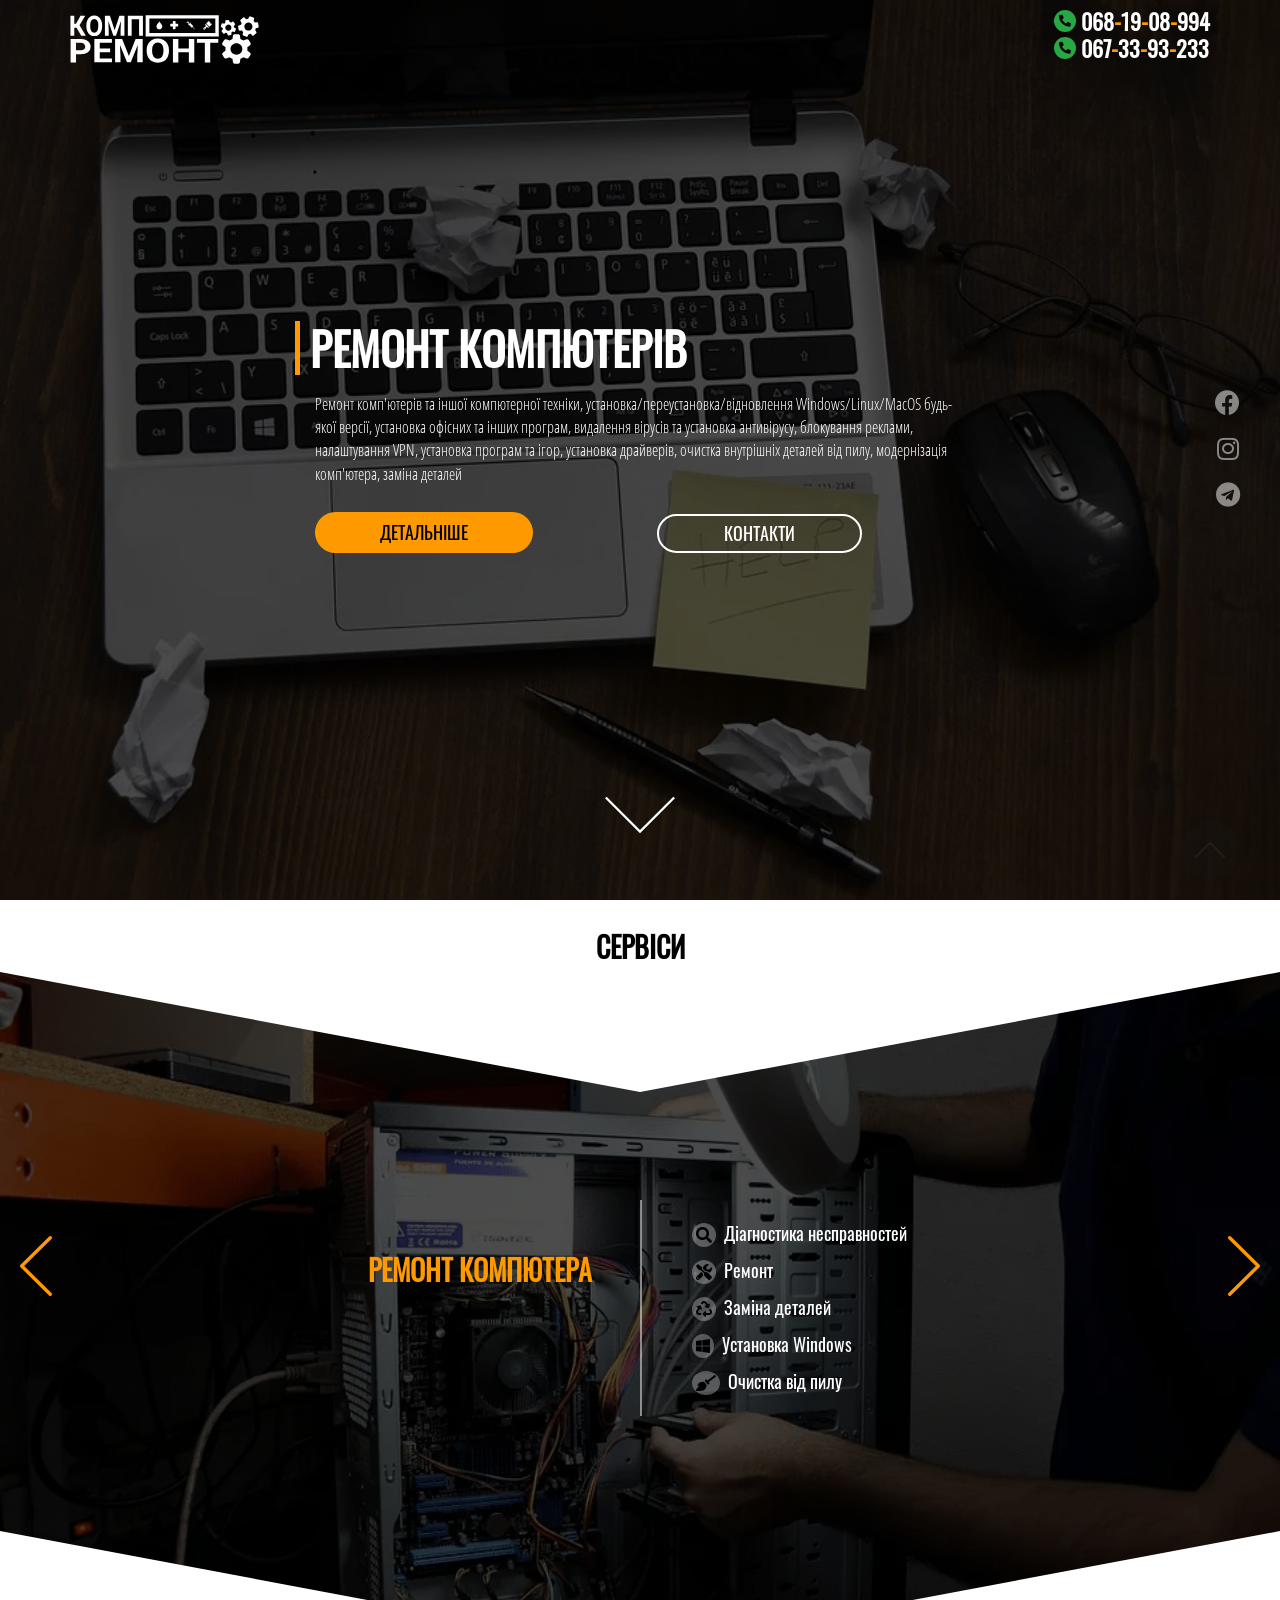
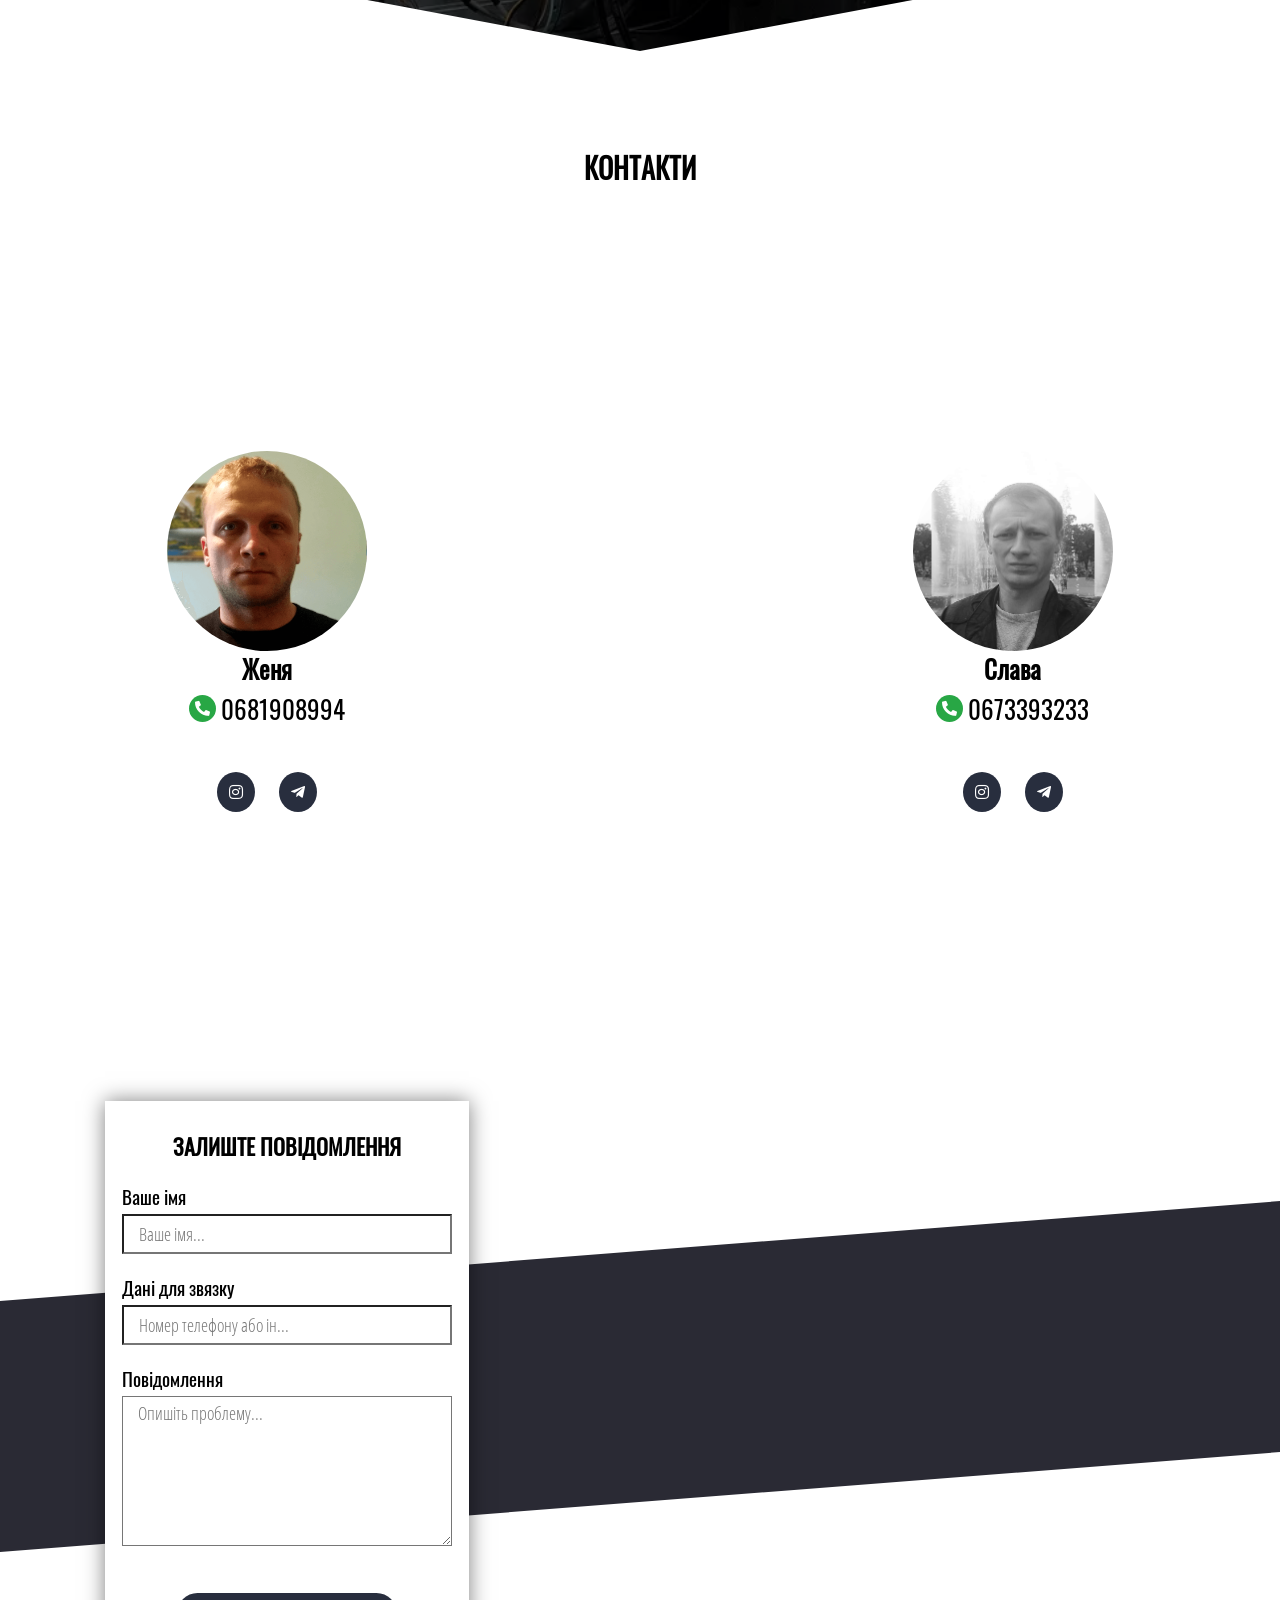
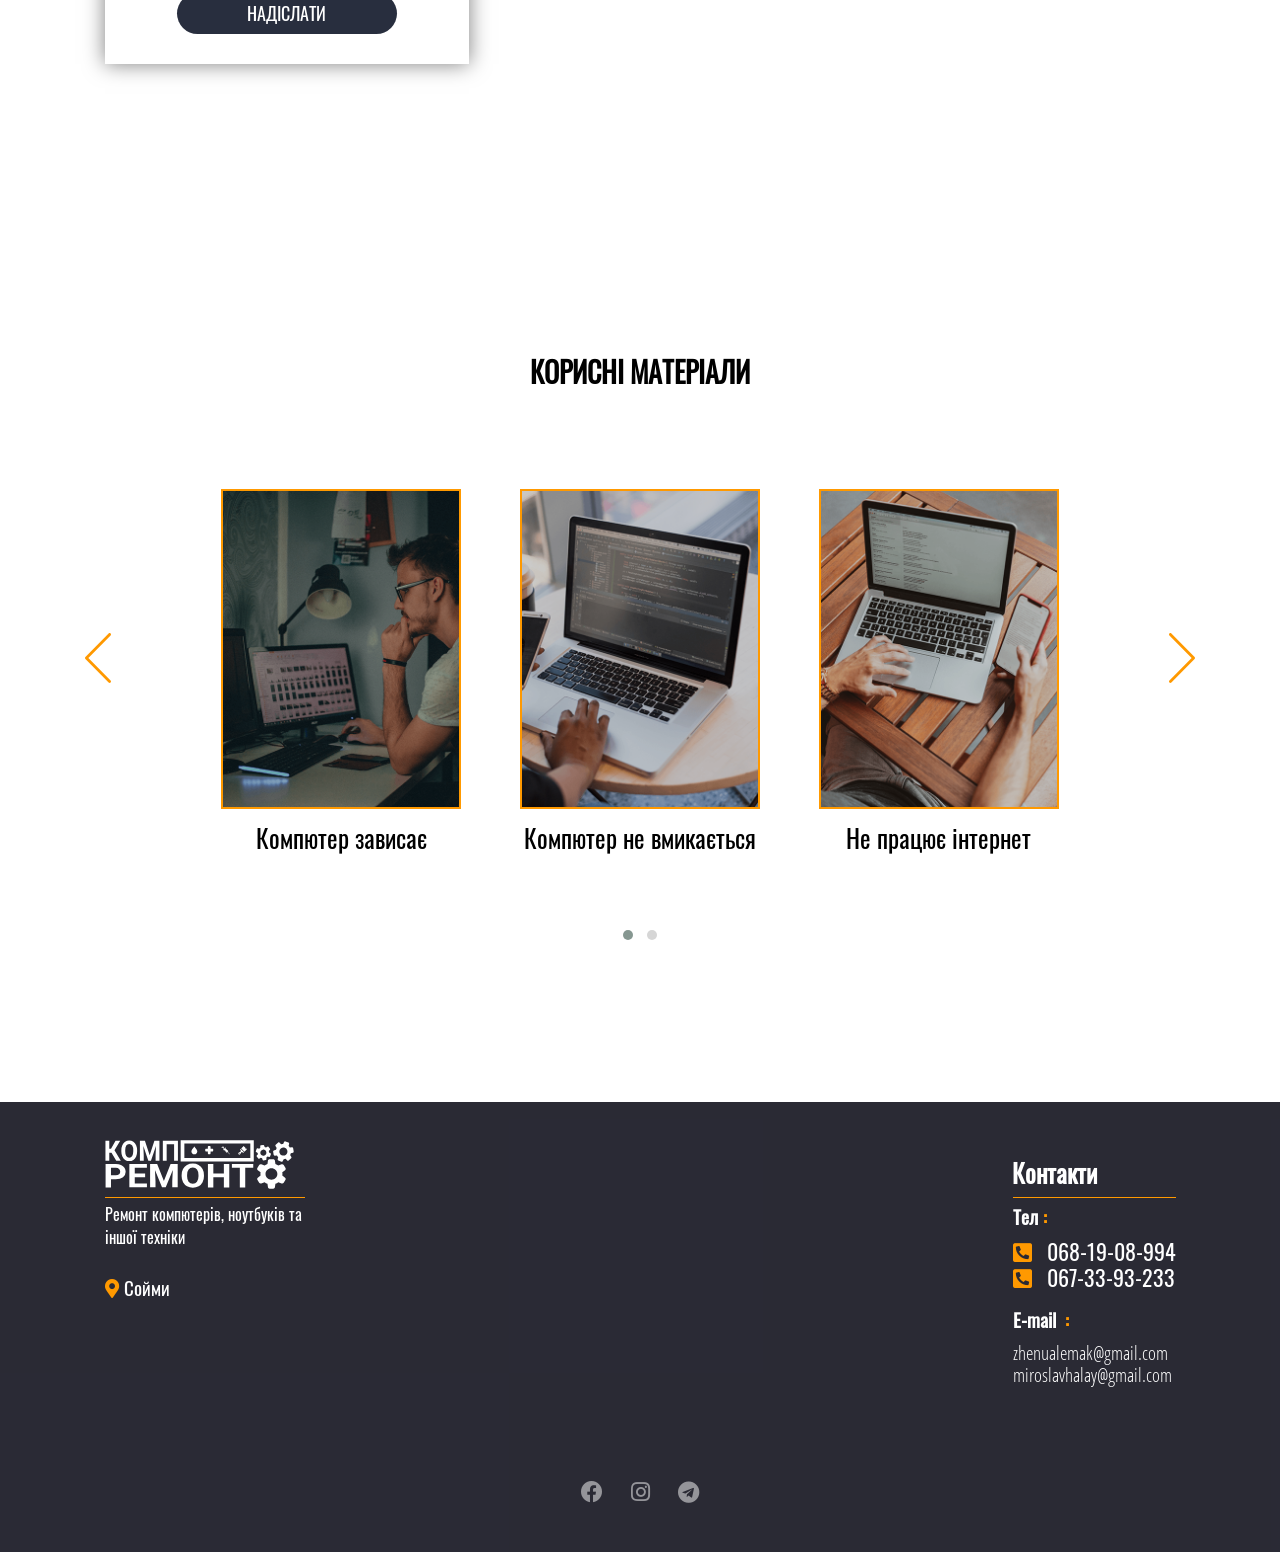
==== commit f8a0fdc0: "update" ====
--- a/index.html
+++ b/index.html
@@ -1,15 +1,14 @@
 <!DOCTYPE html>
-<html lang="ru">
+<html lang="ua">
 
 <head>
 
 	<meta charset="utf-8">
-	<meta property="og:image" content="url(img/preview.png)" />
+	<meta property="og:image" content="http://kompremont.ml/img/preview.jpg" />
 	<meta property="og:image:width" content="800" />
 	<meta property="og:image:height" content="600" />
 	<meta property="og:locale" content="ua_UA" />
 	<meta property="og:title" content="Ремонт компютерів" />
-	<meta property="og:url" content="http://www.kompremont.ml" />
 	<meta property="og:description"
 		content="Ремонт компютерів та ноутбуків, заміна деталей, установка та налаштування програм     Ремонт компютерів Сойми " />
 
@@ -59,8 +58,12 @@
 			<a href="#" class="logo"><img src="img/logo-komp.svg" alt="Logo"></a>
 
 			<div class="phones">
-				<div class="phone"><i class="fas fa-phone-square-alt"></i> 068-19-08-994 </div>
-				<div class="phone2"><i class="fas fa-phone-square-alt"></i> 067-33-93-233 </div>
+				<div class="phone"><i class="fas fa-phone-alt"></i>
+					068<span>-</span>19<span>-</span>08<span>-</span>994
+				</div>
+				<div class="phone2"><i class="fas fa-phone-alt"></i>
+					067<span>-</span>33<span>-</span>93<span>-</span>233
+				</div>
 			</div>
 
 		</div>
@@ -413,7 +416,6 @@
 						<div class="col-lg-12 col-md-12">
 
 							<div class="s2-header-wrapper wow zoomIn">
-								<!-- <img src="img/svg/contact.svg" alt="#"> -->
 								<h2 class="s-header">Контакти</h2>
 							</div>
 
@@ -428,12 +430,12 @@
 				<div class="row ">
 					<div class="col-md-6 d-flex justify-content-lg-start justify-content-center">
 
-						<div class="contacts-wrapper wow bounceInLeft" data-wow-delay="0.5s" data-wow-duration="1.5s">
+						<div class="contacts-wrapper wow bounceInLeft" data-wow-delay="0.4s" data-wow-duration="1.5s">
 
 							<div class="contacts">
 
 								<div class="contacts-pict">
-									<a href="https://www.instagram.com/lemak_evg/" target="_blank">
+									<a>
 
 										<div class="pict" style="background-image: url(img/photos/zhenua.webp);"></div>
 
@@ -443,14 +445,16 @@
 
 								<h3>Женя</h3>
 
-								<div class="contacts-phone"><i class="fas fa-phone-square-alt"></i>0681908994</div>
+								<a href="tel:+380681908994" class="telephone">
+									<div class="contacts-phone"><i class="fas fa-phone-alt"></i>0681908994</div>
+								</a>
 								<div class="contacts-social">
 
 									<a href="https://www.instagram.com/lemak_evg/" target="_blank"><i
 											class="fab fa-instagram"></i></a>
 
-									<a href="https://www.facebook.com/eugene.lemak.1" target="_blank"><i
-											class="fab fa-facebook-square"></i></a>
+									<a href="https://t.me/eugene0408" target="_blank"><i
+											class="fab fa-telegram-plane"></i></a>
 
 								</div>
 
@@ -462,12 +466,12 @@
 
 					<div class="col-md-6 d-flex justify-content-lg-end justify-content-center">
 
-						<div class="contacts-wrapper wow bounceInRight" data-wow-delay="0.5s" data-wow-duration="1.5s">
+						<div class="contacts-wrapper wow bounceInRight" data-wow-delay="0.4s" data-wow-duration="1.5s">
 
 							<div class="contacts">
 
 								<div class="contacts-pict">
-									<a href="https://www.instagram.com/myroslavhalai/" target="_blank">
+									<a>
 
 										<div class="pict" style="background-image: url(img/photos/slava.webp);"></div>
 
@@ -478,11 +482,14 @@
 
 								<h3>Слава</h3>
 
-								<div class="contacts-phone"><i class="fas fa-phone-square-alt"></i>0673393233</div>
+								<a href="tel:+380673393233" class="telephone">
+									<div class="contacts-phone"><i class="fas fa-phone-alt"></i>0673393233</div>
+								</a>
 								<div class="contacts-social">
 									<a href="https://www.instagram.com/myroslavhalai/" target="_blank"><i
 											class="fab fa-instagram"></i></a>
-									<a href=""><i class="fab fa-telegram-plane"></i></a>
+									<a href="https://t.me/myroslavhalai" target="_blank"><i
+											class="fab fa-telegram-plane"></i></a>
 								</div>
 
 							</div>
@@ -739,13 +746,13 @@
 
 						<div class="footer-logo">
 
-							<div class="footer-text wow fadeInLeft" data-wow-delay="0.4s">
+							<div class="footer-text wow fadeInLeft" data-wow-delay="0.3s">
 								Ремонт компютерів, ноутбуків та іншої техніки
 							</div>
-							<div id="location" class="wow fadeInLeft " data-wow-delay="0.6s"><i
-									class="fas fa-map-marker-alt"></i>с. Сойми</div>
-						</div>
-						<div class="footer-contacts wow fadeInRight" data-wow-delay="0.4s">
+							<div id="location" class="wow fadeInLeft " data-wow-delay="0.5s"><i
+									class="fas fa-map-marker-alt"></i>Сойми</div>
+						</div>
+						<div class="footer-contacts wow fadeInRight" data-wow-delay="0.3s">
 
 
 							<h3>Тел<span>:</span></h3>
@@ -754,7 +761,7 @@
 								<li><i class="fas fa-phone-square-alt"></i> 067-33-93-233</li>
 							</ul>
 
-							<div class="footer-contacts-mail wow fadeInRight" data-wow-delay="0.6s">
+							<div class="footer-contacts-mail wow fadeInRight" data-wow-delay="0.5s">
 								<h3>E-mail <span>:</span></h3>
 								<ul>
 									<li>zhenualemak@gmail.com</li>
--- a/css/styles.min.css
+++ b/css/styles.min.css
@@ -1 +1 @@
-@charset "UTF-8";@font-face{font-family:roboto-example;font-weight:400;font-style:normal;src:url(../fonts/RobotoRegular/RobotoRegular.eot);src:url(../fonts/RobotoRegular/RobotoRegular.eot?#iefix) format("embedded-opentype"),url(../fonts/RobotoRegular/RobotoRegular.woff) format("woff"),url(../fonts/RobotoRegular/RobotoRegular.ttf) format("truetype")}@font-face{font-family:roboto-example;font-weight:700;font-style:normal;src:url(../fonts/RobotoBold/RobotoBold.eot);src:url(../fonts/RobotoBold/RobotoBold.eot?#iefix) format("embedded-opentype"),url(../fonts/RobotoBold/RobotoBold.woff) format("woff"),url(../fonts/RobotoBold/RobotoBold.ttf) format("truetype")}@font-face{font-family:Roboto;font-style:normal;font-weight:500;src:url(../fonts/Roboto-Medium.woff2) format("woff2")}@font-face{font-family:Roboto;font-style:normal;font-weight:700;src:url(../fonts/roboto-bold-webfont.woff2) format("woff2")}@font-face{font-family:RobotoCondensed;font-style:normal;font-weight:700;src:url(../fonts/RobotoCondensed-Bold.woff2) format("woff2")}@font-face{font-family:RobotoCondensed;font-style:normal;font-weight:400;src:url(../fonts/RobotoCondensed-Regular.woff2) format("woff2")}@font-face{font-family:RobotoCondensed;font-style:normal;font-weight:200;src:url(../fonts/RobotoCondensed-Light.woff) format("woff2")}@font-face{font-family:RobotoCondensed;font-style:italic;font-weight:200;src:url(../fonts/RobotoCondensed-LightItalic.woff) format("woff2")}@font-face{font-family:OpenSans;font-style:normal;font-weight:600;src:url(../fonts/OpenSans-SemiBold.woff2) format("woff2")}@font-face{font-family:Oswald;font-style:normal;font-weight:400;src:url(../fonts/oswald-variablefont_wght.woff2) format("woff2")}@font-face{font-family:UbuntuCondensed;font-style:normal;font-weight:400;src:url(../fonts/ubuntucondensed-regular.woff2) format("woff2")}@font-face{font-family:Yanone;font-style:normal;font-weight:400;src:url(../fonts/yanonekaffeesatz-variablefont_wght.woff2) format("woff2")}@font-face{font-family:OpenSansCondensed;font-style:normal;font-weight:300;src:url(../fonts/opensanscondensed-light.woff2) format("woff2")}*,::after,::before{-webkit-box-sizing:border-box;box-sizing:border-box}html{font-family:sans-serif;line-height:1.15;-webkit-text-size-adjust:100%;-ms-text-size-adjust:100%;-ms-overflow-style:scrollbar;-webkit-tap-highlight-color:transparent}@-ms-viewport{width:device-width}article,aside,dialog,figcaption,figure,footer,header,hgroup,main,nav,section{display:block}body{margin:0;font-family:-apple-system,BlinkMacSystemFont,"Segoe UI",Roboto,"Helvetica Neue",Arial,sans-serif,"Apple Color Emoji","Segoe UI Emoji","Segoe UI Symbol";font-size:1rem;font-weight:400;line-height:1.5;color:#212529;text-align:left;background-color:#fff}[tabindex="-1"]:focus{outline:0!important}hr{-webkit-box-sizing:content-box;box-sizing:content-box;height:0;overflow:visible}h1,h2,h3,h4,h5,h6{margin-top:0;margin-bottom:.5rem}p{margin-top:0;margin-bottom:1rem}abbr[data-original-title],abbr[title]{text-decoration:underline;-webkit-text-decoration:underline dotted;text-decoration:underline dotted;cursor:help;border-bottom:0}address{margin-bottom:1rem;font-style:normal;line-height:inherit}dl,ol,ul{margin-top:0;margin-bottom:1rem}ol ol,ol ul,ul ol,ul ul{margin-bottom:0}dt{font-weight:700}dd{margin-bottom:.5rem;margin-left:0}blockquote{margin:0 0 1rem}dfn{font-style:italic}b,strong{font-weight:bolder}small{font-size:80%}sub,sup{position:relative;font-size:75%;line-height:0;vertical-align:baseline}sub{bottom:-.25em}sup{top:-.5em}a{color:#007bff;text-decoration:none;background-color:transparent;-webkit-text-decoration-skip:objects}a:hover{color:#0056b3;text-decoration:underline}a:not([href]):not([tabindex]){color:inherit;text-decoration:none}a:not([href]):not([tabindex]):focus,a:not([href]):not([tabindex]):hover{color:inherit;text-decoration:none}a:not([href]):not([tabindex]):focus{outline:0}code,kbd,pre,samp{font-family:monospace,monospace;font-size:1em}pre{margin-top:0;margin-bottom:1rem;overflow:auto;-ms-overflow-style:scrollbar}figure{margin:0 0 1rem}img{vertical-align:middle;border-style:none}svg:not(:root){overflow:hidden}table{border-collapse:collapse}caption{padding-top:.75rem;padding-bottom:.75rem;color:#6c757d;text-align:left;caption-side:bottom}th{text-align:inherit}label{display:inline-block;margin-bottom:.5rem}button{border-radius:0}button:focus{outline:1px dotted;outline:5px auto -webkit-focus-ring-color}button,input,optgroup,select,textarea{margin:0;font-family:inherit;font-size:inherit;line-height:inherit}button,input{overflow:visible}button,select{text-transform:none}[type=reset],[type=submit],button,html [type=button]{-webkit-appearance:button}[type=button]::-moz-focus-inner,[type=reset]::-moz-focus-inner,[type=submit]::-moz-focus-inner,button::-moz-focus-inner{padding:0;border-style:none}input[type=checkbox],input[type=radio]{-webkit-box-sizing:border-box;box-sizing:border-box;padding:0}input[type=date],input[type=datetime-local],input[type=month],input[type=time]{-webkit-appearance:listbox}textarea{overflow:auto;resize:vertical}fieldset{min-width:0;padding:0;margin:0;border:0}legend{display:block;width:100%;max-width:100%;padding:0;margin-bottom:.5rem;font-size:1.5rem;line-height:inherit;color:inherit;white-space:normal}progress{vertical-align:baseline}[type=number]::-webkit-inner-spin-button,[type=number]::-webkit-outer-spin-button{height:auto}[type=search]{outline-offset:-2px;-webkit-appearance:none}[type=search]::-webkit-search-cancel-button,[type=search]::-webkit-search-decoration{-webkit-appearance:none}::-webkit-file-upload-button{font:inherit;-webkit-appearance:button}output{display:inline-block}summary{display:list-item;cursor:pointer}template{display:none}[hidden]{display:none!important}@-ms-viewport{width:device-width}html{-webkit-box-sizing:border-box;box-sizing:border-box;-ms-overflow-style:scrollbar}*,::after,::before{-webkit-box-sizing:inherit;box-sizing:inherit}.container{width:100%;padding-right:34.5px;padding-left:34.5px;margin-right:auto;margin-left:auto}@media (min-width:576px){.container{max-width:540px}}@media (min-width:768px){.container{max-width:720px}}@media (min-width:992px){.container{max-width:960px}}@media (min-width:1200px){.container{max-width:1140px}}.container-fluid{width:100%;padding-right:34.5px;padding-left:34.5px;margin-right:auto;margin-left:auto}.row{display:-webkit-box;display:-ms-flexbox;display:flex;-ms-flex-wrap:wrap;flex-wrap:wrap;margin-right:-34.5px;margin-left:-34.5px}.no-gutters{margin-right:0;margin-left:0}.no-gutters>.col,.no-gutters>[class*=col-]{padding-right:0;padding-left:0}.col,.col-1,.col-10,.col-11,.col-12,.col-2,.col-3,.col-4,.col-5,.col-6,.col-7,.col-8,.col-9,.col-auto,.col-lg,.col-lg-1,.col-lg-10,.col-lg-11,.col-lg-12,.col-lg-2,.col-lg-3,.col-lg-4,.col-lg-5,.col-lg-6,.col-lg-7,.col-lg-8,.col-lg-9,.col-lg-auto,.col-md,.col-md-1,.col-md-10,.col-md-11,.col-md-12,.col-md-2,.col-md-3,.col-md-4,.col-md-5,.col-md-6,.col-md-7,.col-md-8,.col-md-9,.col-md-auto,.col-sm,.col-sm-1,.col-sm-10,.col-sm-11,.col-sm-12,.col-sm-2,.col-sm-3,.col-sm-4,.col-sm-5,.col-sm-6,.col-sm-7,.col-sm-8,.col-sm-9,.col-sm-auto,.col-xl,.col-xl-1,.col-xl-10,.col-xl-11,.col-xl-12,.col-xl-2,.col-xl-3,.col-xl-4,.col-xl-5,.col-xl-6,.col-xl-7,.col-xl-8,.col-xl-9,.col-xl-auto{position:relative;width:100%;min-height:1px;padding-right:34.5px;padding-left:34.5px}.col{-ms-flex-preferred-size:0;flex-basis:0;-webkit-box-flex:1;-ms-flex-positive:1;flex-grow:1;max-width:100%}.col-auto{-webkit-box-flex:0;-ms-flex:0 0 auto;flex:0 0 auto;width:auto;max-width:none}.col-1{-webkit-box-flex:0;-ms-flex:0 0 8.33333%;flex:0 0 8.33333%;max-width:8.33333%}.col-2{-webkit-box-flex:0;-ms-flex:0 0 16.66667%;flex:0 0 16.66667%;max-width:16.66667%}.col-3{-webkit-box-flex:0;-ms-flex:0 0 25%;flex:0 0 25%;max-width:25%}.col-4{-webkit-box-flex:0;-ms-flex:0 0 33.33333%;flex:0 0 33.33333%;max-width:33.33333%}.col-5{-webkit-box-flex:0;-ms-flex:0 0 41.66667%;flex:0 0 41.66667%;max-width:41.66667%}.col-6{-webkit-box-flex:0;-ms-flex:0 0 50%;flex:0 0 50%;max-width:50%}.col-7{-webkit-box-flex:0;-ms-flex:0 0 58.33333%;flex:0 0 58.33333%;max-width:58.33333%}.col-8{-webkit-box-flex:0;-ms-flex:0 0 66.66667%;flex:0 0 66.66667%;max-width:66.66667%}.col-9{-webkit-box-flex:0;-ms-flex:0 0 75%;flex:0 0 75%;max-width:75%}.col-10{-webkit-box-flex:0;-ms-flex:0 0 83.33333%;flex:0 0 83.33333%;max-width:83.33333%}.col-11{-webkit-box-flex:0;-ms-flex:0 0 91.66667%;flex:0 0 91.66667%;max-width:91.66667%}.col-12{-webkit-box-flex:0;-ms-flex:0 0 100%;flex:0 0 100%;max-width:100%}.order-first{-webkit-box-ordinal-group:0;-ms-flex-order:-1;order:-1}.order-last{-webkit-box-ordinal-group:14;-ms-flex-order:13;order:13}.order-0{-webkit-box-ordinal-group:1;-ms-flex-order:0;order:0}.order-1{-webkit-box-ordinal-group:2;-ms-flex-order:1;order:1}.order-2{-webkit-box-ordinal-group:3;-ms-flex-order:2;order:2}.order-3{-webkit-box-ordinal-group:4;-ms-flex-order:3;order:3}.order-4{-webkit-box-ordinal-group:5;-ms-flex-order:4;order:4}.order-5{-webkit-box-ordinal-group:6;-ms-flex-order:5;order:5}.order-6{-webkit-box-ordinal-group:7;-ms-flex-order:6;order:6}.order-7{-webkit-box-ordinal-group:8;-ms-flex-order:7;order:7}.order-8{-webkit-box-ordinal-group:9;-ms-flex-order:8;order:8}.order-9{-webkit-box-ordinal-group:10;-ms-flex-order:9;order:9}.order-10{-webkit-box-ordinal-group:11;-ms-flex-order:10;order:10}.order-11{-webkit-box-ordinal-group:12;-ms-flex-order:11;order:11}.order-12{-webkit-box-ordinal-group:13;-ms-flex-order:12;order:12}.offset-1{margin-left:8.33333%}.offset-2{margin-left:16.66667%}.offset-3{margin-left:25%}.offset-4{margin-left:33.33333%}.offset-5{margin-left:41.66667%}.offset-6{margin-left:50%}.offset-7{margin-left:58.33333%}.offset-8{margin-left:66.66667%}.offset-9{margin-left:75%}.offset-10{margin-left:83.33333%}.offset-11{margin-left:91.66667%}@media (min-width:576px){.col-sm{-ms-flex-preferred-size:0;flex-basis:0;-webkit-box-flex:1;-ms-flex-positive:1;flex-grow:1;max-width:100%}.col-sm-auto{-webkit-box-flex:0;-ms-flex:0 0 auto;flex:0 0 auto;width:auto;max-width:none}.col-sm-1{-webkit-box-flex:0;-ms-flex:0 0 8.33333%;flex:0 0 8.33333%;max-width:8.33333%}.col-sm-2{-webkit-box-flex:0;-ms-flex:0 0 16.66667%;flex:0 0 16.66667%;max-width:16.66667%}.col-sm-3{-webkit-box-flex:0;-ms-flex:0 0 25%;flex:0 0 25%;max-width:25%}.col-sm-4{-webkit-box-flex:0;-ms-flex:0 0 33.33333%;flex:0 0 33.33333%;max-width:33.33333%}.col-sm-5{-webkit-box-flex:0;-ms-flex:0 0 41.66667%;flex:0 0 41.66667%;max-width:41.66667%}.col-sm-6{-webkit-box-flex:0;-ms-flex:0 0 50%;flex:0 0 50%;max-width:50%}.col-sm-7{-webkit-box-flex:0;-ms-flex:0 0 58.33333%;flex:0 0 58.33333%;max-width:58.33333%}.col-sm-8{-webkit-box-flex:0;-ms-flex:0 0 66.66667%;flex:0 0 66.66667%;max-width:66.66667%}.col-sm-9{-webkit-box-flex:0;-ms-flex:0 0 75%;flex:0 0 75%;max-width:75%}.col-sm-10{-webkit-box-flex:0;-ms-flex:0 0 83.33333%;flex:0 0 83.33333%;max-width:83.33333%}.col-sm-11{-webkit-box-flex:0;-ms-flex:0 0 91.66667%;flex:0 0 91.66667%;max-width:91.66667%}.col-sm-12{-webkit-box-flex:0;-ms-flex:0 0 100%;flex:0 0 100%;max-width:100%}.order-sm-first{-webkit-box-ordinal-group:0;-ms-flex-order:-1;order:-1}.order-sm-last{-webkit-box-ordinal-group:14;-ms-flex-order:13;order:13}.order-sm-0{-webkit-box-ordinal-group:1;-ms-flex-order:0;order:0}.order-sm-1{-webkit-box-ordinal-group:2;-ms-flex-order:1;order:1}.order-sm-2{-webkit-box-ordinal-group:3;-ms-flex-order:2;order:2}.order-sm-3{-webkit-box-ordinal-group:4;-ms-flex-order:3;order:3}.order-sm-4{-webkit-box-ordinal-group:5;-ms-flex-order:4;order:4}.order-sm-5{-webkit-box-ordinal-group:6;-ms-flex-order:5;order:5}.order-sm-6{-webkit-box-ordinal-group:7;-ms-flex-order:6;order:6}.order-sm-7{-webkit-box-ordinal-group:8;-ms-flex-order:7;order:7}.order-sm-8{-webkit-box-ordinal-group:9;-ms-flex-order:8;order:8}.order-sm-9{-webkit-box-ordinal-group:10;-ms-flex-order:9;order:9}.order-sm-10{-webkit-box-ordinal-group:11;-ms-flex-order:10;order:10}.order-sm-11{-webkit-box-ordinal-group:12;-ms-flex-order:11;order:11}.order-sm-12{-webkit-box-ordinal-group:13;-ms-flex-order:12;order:12}.offset-sm-0{margin-left:0}.offset-sm-1{margin-left:8.33333%}.offset-sm-2{margin-left:16.66667%}.offset-sm-3{margin-left:25%}.offset-sm-4{margin-left:33.33333%}.offset-sm-5{margin-left:41.66667%}.offset-sm-6{margin-left:50%}.offset-sm-7{margin-left:58.33333%}.offset-sm-8{margin-left:66.66667%}.offset-sm-9{margin-left:75%}.offset-sm-10{margin-left:83.33333%}.offset-sm-11{margin-left:91.66667%}}@media (min-width:768px){.col-md{-ms-flex-preferred-size:0;flex-basis:0;-webkit-box-flex:1;-ms-flex-positive:1;flex-grow:1;max-width:100%}.col-md-auto{-webkit-box-flex:0;-ms-flex:0 0 auto;flex:0 0 auto;width:auto;max-width:none}.col-md-1{-webkit-box-flex:0;-ms-flex:0 0 8.33333%;flex:0 0 8.33333%;max-width:8.33333%}.col-md-2{-webkit-box-flex:0;-ms-flex:0 0 16.66667%;flex:0 0 16.66667%;max-width:16.66667%}.col-md-3{-webkit-box-flex:0;-ms-flex:0 0 25%;flex:0 0 25%;max-width:25%}.col-md-4{-webkit-box-flex:0;-ms-flex:0 0 33.33333%;flex:0 0 33.33333%;max-width:33.33333%}.col-md-5{-webkit-box-flex:0;-ms-flex:0 0 41.66667%;flex:0 0 41.66667%;max-width:41.66667%}.col-md-6{-webkit-box-flex:0;-ms-flex:0 0 50%;flex:0 0 50%;max-width:50%}.col-md-7{-webkit-box-flex:0;-ms-flex:0 0 58.33333%;flex:0 0 58.33333%;max-width:58.33333%}.col-md-8{-webkit-box-flex:0;-ms-flex:0 0 66.66667%;flex:0 0 66.66667%;max-width:66.66667%}.col-md-9{-webkit-box-flex:0;-ms-flex:0 0 75%;flex:0 0 75%;max-width:75%}.col-md-10{-webkit-box-flex:0;-ms-flex:0 0 83.33333%;flex:0 0 83.33333%;max-width:83.33333%}.col-md-11{-webkit-box-flex:0;-ms-flex:0 0 91.66667%;flex:0 0 91.66667%;max-width:91.66667%}.col-md-12{-webkit-box-flex:0;-ms-flex:0 0 100%;flex:0 0 100%;max-width:100%}.order-md-first{-webkit-box-ordinal-group:0;-ms-flex-order:-1;order:-1}.order-md-last{-webkit-box-ordinal-group:14;-ms-flex-order:13;order:13}.order-md-0{-webkit-box-ordinal-group:1;-ms-flex-order:0;order:0}.order-md-1{-webkit-box-ordinal-group:2;-ms-flex-order:1;order:1}.order-md-2{-webkit-box-ordinal-group:3;-ms-flex-order:2;order:2}.order-md-3{-webkit-box-ordinal-group:4;-ms-flex-order:3;order:3}.order-md-4{-webkit-box-ordinal-group:5;-ms-flex-order:4;order:4}.order-md-5{-webkit-box-ordinal-group:6;-ms-flex-order:5;order:5}.order-md-6{-webkit-box-ordinal-group:7;-ms-flex-order:6;order:6}.order-md-7{-webkit-box-ordinal-group:8;-ms-flex-order:7;order:7}.order-md-8{-webkit-box-ordinal-group:9;-ms-flex-order:8;order:8}.order-md-9{-webkit-box-ordinal-group:10;-ms-flex-order:9;order:9}.order-md-10{-webkit-box-ordinal-group:11;-ms-flex-order:10;order:10}.order-md-11{-webkit-box-ordinal-group:12;-ms-flex-order:11;order:11}.order-md-12{-webkit-box-ordinal-group:13;-ms-flex-order:12;order:12}.offset-md-0{margin-left:0}.offset-md-1{margin-left:8.33333%}.offset-md-2{margin-left:16.66667%}.offset-md-3{margin-left:25%}.offset-md-4{margin-left:33.33333%}.offset-md-5{margin-left:41.66667%}.offset-md-6{margin-left:50%}.offset-md-7{margin-left:58.33333%}.offset-md-8{margin-left:66.66667%}.offset-md-9{margin-left:75%}.offset-md-10{margin-left:83.33333%}.offset-md-11{margin-left:91.66667%}}@media (min-width:992px){.col-lg{-ms-flex-preferred-size:0;flex-basis:0;-webkit-box-flex:1;-ms-flex-positive:1;flex-grow:1;max-width:100%}.col-lg-auto{-webkit-box-flex:0;-ms-flex:0 0 auto;flex:0 0 auto;width:auto;max-width:none}.col-lg-1{-webkit-box-flex:0;-ms-flex:0 0 8.33333%;flex:0 0 8.33333%;max-width:8.33333%}.col-lg-2{-webkit-box-flex:0;-ms-flex:0 0 16.66667%;flex:0 0 16.66667%;max-width:16.66667%}.col-lg-3{-webkit-box-flex:0;-ms-flex:0 0 25%;flex:0 0 25%;max-width:25%}.col-lg-4{-webkit-box-flex:0;-ms-flex:0 0 33.33333%;flex:0 0 33.33333%;max-width:33.33333%}.col-lg-5{-webkit-box-flex:0;-ms-flex:0 0 41.66667%;flex:0 0 41.66667%;max-width:41.66667%}.col-lg-6{-webkit-box-flex:0;-ms-flex:0 0 50%;flex:0 0 50%;max-width:50%}.col-lg-7{-webkit-box-flex:0;-ms-flex:0 0 58.33333%;flex:0 0 58.33333%;max-width:58.33333%}.col-lg-8{-webkit-box-flex:0;-ms-flex:0 0 66.66667%;flex:0 0 66.66667%;max-width:66.66667%}.col-lg-9{-webkit-box-flex:0;-ms-flex:0 0 75%;flex:0 0 75%;max-width:75%}.col-lg-10{-webkit-box-flex:0;-ms-flex:0 0 83.33333%;flex:0 0 83.33333%;max-width:83.33333%}.col-lg-11{-webkit-box-flex:0;-ms-flex:0 0 91.66667%;flex:0 0 91.66667%;max-width:91.66667%}.col-lg-12{-webkit-box-flex:0;-ms-flex:0 0 100%;flex:0 0 100%;max-width:100%}.order-lg-first{-webkit-box-ordinal-group:0;-ms-flex-order:-1;order:-1}.order-lg-last{-webkit-box-ordinal-group:14;-ms-flex-order:13;order:13}.order-lg-0{-webkit-box-ordinal-group:1;-ms-flex-order:0;order:0}.order-lg-1{-webkit-box-ordinal-group:2;-ms-flex-order:1;order:1}.order-lg-2{-webkit-box-ordinal-group:3;-ms-flex-order:2;order:2}.order-lg-3{-webkit-box-ordinal-group:4;-ms-flex-order:3;order:3}.order-lg-4{-webkit-box-ordinal-group:5;-ms-flex-order:4;order:4}.order-lg-5{-webkit-box-ordinal-group:6;-ms-flex-order:5;order:5}.order-lg-6{-webkit-box-ordinal-group:7;-ms-flex-order:6;order:6}.order-lg-7{-webkit-box-ordinal-group:8;-ms-flex-order:7;order:7}.order-lg-8{-webkit-box-ordinal-group:9;-ms-flex-order:8;order:8}.order-lg-9{-webkit-box-ordinal-group:10;-ms-flex-order:9;order:9}.order-lg-10{-webkit-box-ordinal-group:11;-ms-flex-order:10;order:10}.order-lg-11{-webkit-box-ordinal-group:12;-ms-flex-order:11;order:11}.order-lg-12{-webkit-box-ordinal-group:13;-ms-flex-order:12;order:12}.offset-lg-0{margin-left:0}.offset-lg-1{margin-left:8.33333%}.offset-lg-2{margin-left:16.66667%}.offset-lg-3{margin-left:25%}.offset-lg-4{margin-left:33.33333%}.offset-lg-5{margin-left:41.66667%}.offset-lg-6{margin-left:50%}.offset-lg-7{margin-left:58.33333%}.offset-lg-8{margin-left:66.66667%}.offset-lg-9{margin-left:75%}.offset-lg-10{margin-left:83.33333%}.offset-lg-11{margin-left:91.66667%}}@media (min-width:1200px){.col-xl{-ms-flex-preferred-size:0;flex-basis:0;-webkit-box-flex:1;-ms-flex-positive:1;flex-grow:1;max-width:100%}.col-xl-auto{-webkit-box-flex:0;-ms-flex:0 0 auto;flex:0 0 auto;width:auto;max-width:none}.col-xl-1{-webkit-box-flex:0;-ms-flex:0 0 8.33333%;flex:0 0 8.33333%;max-width:8.33333%}.col-xl-2{-webkit-box-flex:0;-ms-flex:0 0 16.66667%;flex:0 0 16.66667%;max-width:16.66667%}.col-xl-3{-webkit-box-flex:0;-ms-flex:0 0 25%;flex:0 0 25%;max-width:25%}.col-xl-4{-webkit-box-flex:0;-ms-flex:0 0 33.33333%;flex:0 0 33.33333%;max-width:33.33333%}.col-xl-5{-webkit-box-flex:0;-ms-flex:0 0 41.66667%;flex:0 0 41.66667%;max-width:41.66667%}.col-xl-6{-webkit-box-flex:0;-ms-flex:0 0 50%;flex:0 0 50%;max-width:50%}.col-xl-7{-webkit-box-flex:0;-ms-flex:0 0 58.33333%;flex:0 0 58.33333%;max-width:58.33333%}.col-xl-8{-webkit-box-flex:0;-ms-flex:0 0 66.66667%;flex:0 0 66.66667%;max-width:66.66667%}.col-xl-9{-webkit-box-flex:0;-ms-flex:0 0 75%;flex:0 0 75%;max-width:75%}.col-xl-10{-webkit-box-flex:0;-ms-flex:0 0 83.33333%;flex:0 0 83.33333%;max-width:83.33333%}.col-xl-11{-webkit-box-flex:0;-ms-flex:0 0 91.66667%;flex:0 0 91.66667%;max-width:91.66667%}.col-xl-12{-webkit-box-flex:0;-ms-flex:0 0 100%;flex:0 0 100%;max-width:100%}.order-xl-first{-webkit-box-ordinal-group:0;-ms-flex-order:-1;order:-1}.order-xl-last{-webkit-box-ordinal-group:14;-ms-flex-order:13;order:13}.order-xl-0{-webkit-box-ordinal-group:1;-ms-flex-order:0;order:0}.order-xl-1{-webkit-box-ordinal-group:2;-ms-flex-order:1;order:1}.order-xl-2{-webkit-box-ordinal-group:3;-ms-flex-order:2;order:2}.order-xl-3{-webkit-box-ordinal-group:4;-ms-flex-order:3;order:3}.order-xl-4{-webkit-box-ordinal-group:5;-ms-flex-order:4;order:4}.order-xl-5{-webkit-box-ordinal-group:6;-ms-flex-order:5;order:5}.order-xl-6{-webkit-box-ordinal-group:7;-ms-flex-order:6;order:6}.order-xl-7{-webkit-box-ordinal-group:8;-ms-flex-order:7;order:7}.order-xl-8{-webkit-box-ordinal-group:9;-ms-flex-order:8;order:8}.order-xl-9{-webkit-box-ordinal-group:10;-ms-flex-order:9;order:9}.order-xl-10{-webkit-box-ordinal-group:11;-ms-flex-order:10;order:10}.order-xl-11{-webkit-box-ordinal-group:12;-ms-flex-order:11;order:11}.order-xl-12{-webkit-box-ordinal-group:13;-ms-flex-order:12;order:12}.offset-xl-0{margin-left:0}.offset-xl-1{margin-left:8.33333%}.offset-xl-2{margin-left:16.66667%}.offset-xl-3{margin-left:25%}.offset-xl-4{margin-left:33.33333%}.offset-xl-5{margin-left:41.66667%}.offset-xl-6{margin-left:50%}.offset-xl-7{margin-left:58.33333%}.offset-xl-8{margin-left:66.66667%}.offset-xl-9{margin-left:75%}.offset-xl-10{margin-left:83.33333%}.offset-xl-11{margin-left:91.66667%}}.d-none{display:none!important}.d-inline{display:inline!important}.d-inline-block{display:inline-block!important}.d-block{display:block!important}.d-table{display:table!important}.d-table-row{display:table-row!important}.d-table-cell{display:table-cell!important}.d-flex{display:-webkit-box!important;display:-ms-flexbox!important;display:flex!important}.d-inline-flex{display:-webkit-inline-box!important;display:-ms-inline-flexbox!important;display:inline-flex!important}@media (min-width:576px){.d-sm-none{display:none!important}.d-sm-inline{display:inline!important}.d-sm-inline-block{display:inline-block!important}.d-sm-block{display:block!important}.d-sm-table{display:table!important}.d-sm-table-row{display:table-row!important}.d-sm-table-cell{display:table-cell!important}.d-sm-flex{display:-webkit-box!important;display:-ms-flexbox!important;display:flex!important}.d-sm-inline-flex{display:-webkit-inline-box!important;display:-ms-inline-flexbox!important;display:inline-flex!important}}@media (min-width:768px){.d-md-none{display:none!important}.d-md-inline{display:inline!important}.d-md-inline-block{display:inline-block!important}.d-md-block{display:block!important}.d-md-table{display:table!important}.d-md-table-row{display:table-row!important}.d-md-table-cell{display:table-cell!important}.d-md-flex{display:-webkit-box!important;display:-ms-flexbox!important;display:flex!important}.d-md-inline-flex{display:-webkit-inline-box!important;display:-ms-inline-flexbox!important;display:inline-flex!important}}@media (min-width:992px){.d-lg-none{display:none!important}.d-lg-inline{display:inline!important}.d-lg-inline-block{display:inline-block!important}.d-lg-block{display:block!important}.d-lg-table{display:table!important}.d-lg-table-row{display:table-row!important}.d-lg-table-cell{display:table-cell!important}.d-lg-flex{display:-webkit-box!important;display:-ms-flexbox!important;display:flex!important}.d-lg-inline-flex{display:-webkit-inline-box!important;display:-ms-inline-flexbox!important;display:inline-flex!important}}@media (min-width:1200px){.d-xl-none{display:none!important}.d-xl-inline{display:inline!important}.d-xl-inline-block{display:inline-block!important}.d-xl-block{display:block!important}.d-xl-table{display:table!important}.d-xl-table-row{display:table-row!important}.d-xl-table-cell{display:table-cell!important}.d-xl-flex{display:-webkit-box!important;display:-ms-flexbox!important;display:flex!important}.d-xl-inline-flex{display:-webkit-inline-box!important;display:-ms-inline-flexbox!important;display:inline-flex!important}}@media print{.d-print-none{display:none!important}.d-print-inline{display:inline!important}.d-print-inline-block{display:inline-block!important}.d-print-block{display:block!important}.d-print-table{display:table!important}.d-print-table-row{display:table-row!important}.d-print-table-cell{display:table-cell!important}.d-print-flex{display:-webkit-box!important;display:-ms-flexbox!important;display:flex!important}.d-print-inline-flex{display:-webkit-inline-box!important;display:-ms-inline-flexbox!important;display:inline-flex!important}}.flex-row{-webkit-box-orient:horizontal!important;-webkit-box-direction:normal!important;-ms-flex-direction:row!important;flex-direction:row!important}.flex-column{-webkit-box-orient:vertical!important;-webkit-box-direction:normal!important;-ms-flex-direction:column!important;flex-direction:column!important}.flex-row-reverse{-webkit-box-orient:horizontal!important;-webkit-box-direction:reverse!important;-ms-flex-direction:row-reverse!important;flex-direction:row-reverse!important}.flex-column-reverse{-webkit-box-orient:vertical!important;-webkit-box-direction:reverse!important;-ms-flex-direction:column-reverse!important;flex-direction:column-reverse!important}.flex-wrap{-ms-flex-wrap:wrap!important;flex-wrap:wrap!important}.flex-nowrap{-ms-flex-wrap:nowrap!important;flex-wrap:nowrap!important}.flex-wrap-reverse{-ms-flex-wrap:wrap-reverse!important;flex-wrap:wrap-reverse!important}.justify-content-start{-webkit-box-pack:start!important;-ms-flex-pack:start!important;justify-content:flex-start!important}.justify-content-end{-webkit-box-pack:end!important;-ms-flex-pack:end!important;justify-content:flex-end!important}.justify-content-center{-webkit-box-pack:center!important;-ms-flex-pack:center!important;justify-content:center!important}.justify-content-between{-webkit-box-pack:justify!important;-ms-flex-pack:justify!important;justify-content:space-between!important}.justify-content-around{-ms-flex-pack:distribute!important;justify-content:space-around!important}.align-items-start{-webkit-box-align:start!important;-ms-flex-align:start!important;align-items:flex-start!important}.align-items-end{-webkit-box-align:end!important;-ms-flex-align:end!important;align-items:flex-end!important}.align-items-center{-webkit-box-align:center!important;-ms-flex-align:center!important;align-items:center!important}.align-items-baseline{-webkit-box-align:baseline!important;-ms-flex-align:baseline!important;align-items:baseline!important}.align-items-stretch{-webkit-box-align:stretch!important;-ms-flex-align:stretch!important;align-items:stretch!important}.align-content-start{-ms-flex-line-pack:start!important;align-content:flex-start!important}.align-content-end{-ms-flex-line-pack:end!important;align-content:flex-end!important}.align-content-center{-ms-flex-line-pack:center!important;align-content:center!important}.align-content-between{-ms-flex-line-pack:justify!important;align-content:space-between!important}.align-content-around{-ms-flex-line-pack:distribute!important;align-content:space-around!important}.align-content-stretch{-ms-flex-line-pack:stretch!important;align-content:stretch!important}.align-self-auto{-ms-flex-item-align:auto!important;-ms-grid-row-align:auto!important;align-self:auto!important}.align-self-start{-ms-flex-item-align:start!important;align-self:flex-start!important}.align-self-end{-ms-flex-item-align:end!important;align-self:flex-end!important}.align-self-center{-ms-flex-item-align:center!important;-ms-grid-row-align:center!important;align-self:center!important}.align-self-baseline{-ms-flex-item-align:baseline!important;align-self:baseline!important}.align-self-stretch{-ms-flex-item-align:stretch!important;-ms-grid-row-align:stretch!important;align-self:stretch!important}@media (min-width:576px){.flex-sm-row{-webkit-box-orient:horizontal!important;-webkit-box-direction:normal!important;-ms-flex-direction:row!important;flex-direction:row!important}.flex-sm-column{-webkit-box-orient:vertical!important;-webkit-box-direction:normal!important;-ms-flex-direction:column!important;flex-direction:column!important}.flex-sm-row-reverse{-webkit-box-orient:horizontal!important;-webkit-box-direction:reverse!important;-ms-flex-direction:row-reverse!important;flex-direction:row-reverse!important}.flex-sm-column-reverse{-webkit-box-orient:vertical!important;-webkit-box-direction:reverse!important;-ms-flex-direction:column-reverse!important;flex-direction:column-reverse!important}.flex-sm-wrap{-ms-flex-wrap:wrap!important;flex-wrap:wrap!important}.flex-sm-nowrap{-ms-flex-wrap:nowrap!important;flex-wrap:nowrap!important}.flex-sm-wrap-reverse{-ms-flex-wrap:wrap-reverse!important;flex-wrap:wrap-reverse!important}.justify-content-sm-start{-webkit-box-pack:start!important;-ms-flex-pack:start!important;justify-content:flex-start!important}.justify-content-sm-end{-webkit-box-pack:end!important;-ms-flex-pack:end!important;justify-content:flex-end!important}.justify-content-sm-center{-webkit-box-pack:center!important;-ms-flex-pack:center!important;justify-content:center!important}.justify-content-sm-between{-webkit-box-pack:justify!important;-ms-flex-pack:justify!important;justify-content:space-between!important}.justify-content-sm-around{-ms-flex-pack:distribute!important;justify-content:space-around!important}.align-items-sm-start{-webkit-box-align:start!important;-ms-flex-align:start!important;align-items:flex-start!important}.align-items-sm-end{-webkit-box-align:end!important;-ms-flex-align:end!important;align-items:flex-end!important}.align-items-sm-center{-webkit-box-align:center!important;-ms-flex-align:center!important;align-items:center!important}.align-items-sm-baseline{-webkit-box-align:baseline!important;-ms-flex-align:baseline!important;align-items:baseline!important}.align-items-sm-stretch{-webkit-box-align:stretch!important;-ms-flex-align:stretch!important;align-items:stretch!important}.align-content-sm-start{-ms-flex-line-pack:start!important;align-content:flex-start!important}.align-content-sm-end{-ms-flex-line-pack:end!important;align-content:flex-end!important}.align-content-sm-center{-ms-flex-line-pack:center!important;align-content:center!important}.align-content-sm-between{-ms-flex-line-pack:justify!important;align-content:space-between!important}.align-content-sm-around{-ms-flex-line-pack:distribute!important;align-content:space-around!important}.align-content-sm-stretch{-ms-flex-line-pack:stretch!important;align-content:stretch!important}.align-self-sm-auto{-ms-flex-item-align:auto!important;-ms-grid-row-align:auto!important;align-self:auto!important}.align-self-sm-start{-ms-flex-item-align:start!important;align-self:flex-start!important}.align-self-sm-end{-ms-flex-item-align:end!important;align-self:flex-end!important}.align-self-sm-center{-ms-flex-item-align:center!important;-ms-grid-row-align:center!important;align-self:center!important}.align-self-sm-baseline{-ms-flex-item-align:baseline!important;align-self:baseline!important}.align-self-sm-stretch{-ms-flex-item-align:stretch!important;-ms-grid-row-align:stretch!important;align-self:stretch!important}}@media (min-width:768px){.flex-md-row{-webkit-box-orient:horizontal!important;-webkit-box-direction:normal!important;-ms-flex-direction:row!important;flex-direction:row!important}.flex-md-column{-webkit-box-orient:vertical!important;-webkit-box-direction:normal!important;-ms-flex-direction:column!important;flex-direction:column!important}.flex-md-row-reverse{-webkit-box-orient:horizontal!important;-webkit-box-direction:reverse!important;-ms-flex-direction:row-reverse!important;flex-direction:row-reverse!important}.flex-md-column-reverse{-webkit-box-orient:vertical!important;-webkit-box-direction:reverse!important;-ms-flex-direction:column-reverse!important;flex-direction:column-reverse!important}.flex-md-wrap{-ms-flex-wrap:wrap!important;flex-wrap:wrap!important}.flex-md-nowrap{-ms-flex-wrap:nowrap!important;flex-wrap:nowrap!important}.flex-md-wrap-reverse{-ms-flex-wrap:wrap-reverse!important;flex-wrap:wrap-reverse!important}.justify-content-md-start{-webkit-box-pack:start!important;-ms-flex-pack:start!important;justify-content:flex-start!important}.justify-content-md-end{-webkit-box-pack:end!important;-ms-flex-pack:end!important;justify-content:flex-end!important}.justify-content-md-center{-webkit-box-pack:center!important;-ms-flex-pack:center!important;justify-content:center!important}.justify-content-md-between{-webkit-box-pack:justify!important;-ms-flex-pack:justify!important;justify-content:space-between!important}.justify-content-md-around{-ms-flex-pack:distribute!important;justify-content:space-around!important}.align-items-md-start{-webkit-box-align:start!important;-ms-flex-align:start!important;align-items:flex-start!important}.align-items-md-end{-webkit-box-align:end!important;-ms-flex-align:end!important;align-items:flex-end!important}.align-items-md-center{-webkit-box-align:center!important;-ms-flex-align:center!important;align-items:center!important}.align-items-md-baseline{-webkit-box-align:baseline!important;-ms-flex-align:baseline!important;align-items:baseline!important}.align-items-md-stretch{-webkit-box-align:stretch!important;-ms-flex-align:stretch!important;align-items:stretch!important}.align-content-md-start{-ms-flex-line-pack:start!important;align-content:flex-start!important}.align-content-md-end{-ms-flex-line-pack:end!important;align-content:flex-end!important}.align-content-md-center{-ms-flex-line-pack:center!important;align-content:center!important}.align-content-md-between{-ms-flex-line-pack:justify!important;align-content:space-between!important}.align-content-md-around{-ms-flex-line-pack:distribute!important;align-content:space-around!important}.align-content-md-stretch{-ms-flex-line-pack:stretch!important;align-content:stretch!important}.align-self-md-auto{-ms-flex-item-align:auto!important;-ms-grid-row-align:auto!important;align-self:auto!important}.align-self-md-start{-ms-flex-item-align:start!important;align-self:flex-start!important}.align-self-md-end{-ms-flex-item-align:end!important;align-self:flex-end!important}.align-self-md-center{-ms-flex-item-align:center!important;-ms-grid-row-align:center!important;align-self:center!important}.align-self-md-baseline{-ms-flex-item-align:baseline!important;align-self:baseline!important}.align-self-md-stretch{-ms-flex-item-align:stretch!important;-ms-grid-row-align:stretch!important;align-self:stretch!important}}@media (min-width:992px){.flex-lg-row{-webkit-box-orient:horizontal!important;-webkit-box-direction:normal!important;-ms-flex-direction:row!important;flex-direction:row!important}.flex-lg-column{-webkit-box-orient:vertical!important;-webkit-box-direction:normal!important;-ms-flex-direction:column!important;flex-direction:column!important}.flex-lg-row-reverse{-webkit-box-orient:horizontal!important;-webkit-box-direction:reverse!important;-ms-flex-direction:row-reverse!important;flex-direction:row-reverse!important}.flex-lg-column-reverse{-webkit-box-orient:vertical!important;-webkit-box-direction:reverse!important;-ms-flex-direction:column-reverse!important;flex-direction:column-reverse!important}.flex-lg-wrap{-ms-flex-wrap:wrap!important;flex-wrap:wrap!important}.flex-lg-nowrap{-ms-flex-wrap:nowrap!important;flex-wrap:nowrap!important}.flex-lg-wrap-reverse{-ms-flex-wrap:wrap-reverse!important;flex-wrap:wrap-reverse!important}.justify-content-lg-start{-webkit-box-pack:start!important;-ms-flex-pack:start!important;justify-content:flex-start!important}.justify-content-lg-end{-webkit-box-pack:end!important;-ms-flex-pack:end!important;justify-content:flex-end!important}.justify-content-lg-center{-webkit-box-pack:center!important;-ms-flex-pack:center!important;justify-content:center!important}.justify-content-lg-between{-webkit-box-pack:justify!important;-ms-flex-pack:justify!important;justify-content:space-between!important}.justify-content-lg-around{-ms-flex-pack:distribute!important;justify-content:space-around!important}.align-items-lg-start{-webkit-box-align:start!important;-ms-flex-align:start!important;align-items:flex-start!important}.align-items-lg-end{-webkit-box-align:end!important;-ms-flex-align:end!important;align-items:flex-end!important}.align-items-lg-center{-webkit-box-align:center!important;-ms-flex-align:center!important;align-items:center!important}.align-items-lg-baseline{-webkit-box-align:baseline!important;-ms-flex-align:baseline!important;align-items:baseline!important}.align-items-lg-stretch{-webkit-box-align:stretch!important;-ms-flex-align:stretch!important;align-items:stretch!important}.align-content-lg-start{-ms-flex-line-pack:start!important;align-content:flex-start!important}.align-content-lg-end{-ms-flex-line-pack:end!important;align-content:flex-end!important}.align-content-lg-center{-ms-flex-line-pack:center!important;align-content:center!important}.align-content-lg-between{-ms-flex-line-pack:justify!important;align-content:space-between!important}.align-content-lg-around{-ms-flex-line-pack:distribute!important;align-content:space-around!important}.align-content-lg-stretch{-ms-flex-line-pack:stretch!important;align-content:stretch!important}.align-self-lg-auto{-ms-flex-item-align:auto!important;-ms-grid-row-align:auto!important;align-self:auto!important}.align-self-lg-start{-ms-flex-item-align:start!important;align-self:flex-start!important}.align-self-lg-end{-ms-flex-item-align:end!important;align-self:flex-end!important}.align-self-lg-center{-ms-flex-item-align:center!important;-ms-grid-row-align:center!important;align-self:center!important}.align-self-lg-baseline{-ms-flex-item-align:baseline!important;align-self:baseline!important}.align-self-lg-stretch{-ms-flex-item-align:stretch!important;-ms-grid-row-align:stretch!important;align-self:stretch!important}}@media (min-width:1200px){.flex-xl-row{-webkit-box-orient:horizontal!important;-webkit-box-direction:normal!important;-ms-flex-direction:row!important;flex-direction:row!important}.flex-xl-column{-webkit-box-orient:vertical!important;-webkit-box-direction:normal!important;-ms-flex-direction:column!important;flex-direction:column!important}.flex-xl-row-reverse{-webkit-box-orient:horizontal!important;-webkit-box-direction:reverse!important;-ms-flex-direction:row-reverse!important;flex-direction:row-reverse!important}.flex-xl-column-reverse{-webkit-box-orient:vertical!important;-webkit-box-direction:reverse!important;-ms-flex-direction:column-reverse!important;flex-direction:column-reverse!important}.flex-xl-wrap{-ms-flex-wrap:wrap!important;flex-wrap:wrap!important}.flex-xl-nowrap{-ms-flex-wrap:nowrap!important;flex-wrap:nowrap!important}.flex-xl-wrap-reverse{-ms-flex-wrap:wrap-reverse!important;flex-wrap:wrap-reverse!important}.justify-content-xl-start{-webkit-box-pack:start!important;-ms-flex-pack:start!important;justify-content:flex-start!important}.justify-content-xl-end{-webkit-box-pack:end!important;-ms-flex-pack:end!important;justify-content:flex-end!important}.justify-content-xl-center{-webkit-box-pack:center!important;-ms-flex-pack:center!important;justify-content:center!important}.justify-content-xl-between{-webkit-box-pack:justify!important;-ms-flex-pack:justify!important;justify-content:space-between!important}.justify-content-xl-around{-ms-flex-pack:distribute!important;justify-content:space-around!important}.align-items-xl-start{-webkit-box-align:start!important;-ms-flex-align:start!important;align-items:flex-start!important}.align-items-xl-end{-webkit-box-align:end!important;-ms-flex-align:end!important;align-items:flex-end!important}.align-items-xl-center{-webkit-box-align:center!important;-ms-flex-align:center!important;align-items:center!important}.align-items-xl-baseline{-webkit-box-align:baseline!important;-ms-flex-align:baseline!important;align-items:baseline!important}.align-items-xl-stretch{-webkit-box-align:stretch!important;-ms-flex-align:stretch!important;align-items:stretch!important}.align-content-xl-start{-ms-flex-line-pack:start!important;align-content:flex-start!important}.align-content-xl-end{-ms-flex-line-pack:end!important;align-content:flex-end!important}.align-content-xl-center{-ms-flex-line-pack:center!important;align-content:center!important}.align-content-xl-between{-ms-flex-line-pack:justify!important;align-content:space-between!important}.align-content-xl-around{-ms-flex-line-pack:distribute!important;align-content:space-around!important}.align-content-xl-stretch{-ms-flex-line-pack:stretch!important;align-content:stretch!important}.align-self-xl-auto{-ms-flex-item-align:auto!important;-ms-grid-row-align:auto!important;align-self:auto!important}.align-self-xl-start{-ms-flex-item-align:start!important;align-self:flex-start!important}.align-self-xl-end{-ms-flex-item-align:end!important;align-self:flex-end!important}.align-self-xl-center{-ms-flex-item-align:center!important;-ms-grid-row-align:center!important;align-self:center!important}.align-self-xl-baseline{-ms-flex-item-align:baseline!important;align-self:baseline!important}.align-self-xl-stretch{-ms-flex-item-align:stretch!important;-ms-grid-row-align:stretch!important;align-self:stretch!important}}.w-25{width:25%!important}.w-50{width:50%!important}.w-75{width:75%!important}.w-100{width:100%!important}.h-25{height:25%!important}.h-50{height:50%!important}.h-75{height:75%!important}.h-100{height:100%!important}.mw-100{max-width:100%!important}.mh-100{max-height:100%!important}.owl-carousel,.owl-carousel .owl-item{-webkit-tap-highlight-color:transparent;position:relative}.owl-carousel{display:none;width:100%;z-index:1}.owl-carousel .owl-stage{position:relative;-ms-touch-action:pan-Y;touch-action:manipulation;-moz-backface-visibility:hidden}.owl-carousel .owl-stage:after{content:".";display:block;clear:both;visibility:hidden;line-height:0;height:0}.owl-carousel .owl-stage-outer{position:relative;overflow:hidden;-webkit-transform:translate3d(0,0,0)}.owl-carousel .owl-item,.owl-carousel .owl-wrapper{-webkit-backface-visibility:hidden;-moz-backface-visibility:hidden;-ms-backface-visibility:hidden;-webkit-transform:translate3d(0,0,0);-moz-transform:translate3d(0,0,0);-ms-transform:translate3d(0,0,0)}.owl-carousel .owl-item{min-height:1px;float:left;-webkit-backface-visibility:hidden;-webkit-touch-callout:none}.owl-carousel .owl-item img{display:block;width:100%}.owl-carousel .owl-dots.disabled,.owl-carousel .owl-nav.disabled{display:none}.no-js .owl-carousel,.owl-carousel.owl-loaded{display:block}.owl-carousel .owl-dot,.owl-carousel .owl-nav .owl-next,.owl-carousel .owl-nav .owl-prev{cursor:pointer;-webkit-user-select:none;-moz-user-select:none;-ms-user-select:none;user-select:none}.owl-carousel .owl-nav button.owl-next,.owl-carousel .owl-nav button.owl-prev,.owl-carousel button.owl-dot{background:0 0;color:inherit;border:none;padding:0!important;font:inherit}.owl-carousel.owl-loading{opacity:0;display:block}.owl-carousel.owl-hidden{opacity:0}.owl-carousel.owl-refresh .owl-item{visibility:hidden}.owl-carousel.owl-drag .owl-item{-ms-touch-action:pan-y;touch-action:pan-y;-webkit-user-select:none;-moz-user-select:none;-ms-user-select:none;user-select:none}.owl-carousel.owl-grab{cursor:move;cursor:-webkit-grab;cursor:grab}.owl-carousel.owl-rtl{direction:rtl}.owl-carousel.owl-rtl .owl-item{float:right}.owl-carousel .animated{-webkit-animation-duration:1s;animation-duration:1s;-webkit-animation-fill-mode:both;animation-fill-mode:both}.owl-carousel .owl-animated-in{z-index:0}.owl-carousel .owl-animated-out{z-index:1}.owl-carousel .fadeOut{-webkit-animation-name:fadeOut;animation-name:fadeOut}@keyframes fadeOut{0%{opacity:1}100%{opacity:0}}.owl-height{-webkit-transition:height .5s ease-in-out;-o-transition:height .5s ease-in-out;transition:height .5s ease-in-out}.owl-carousel .owl-item .owl-lazy{opacity:0;-webkit-transition:opacity .4s ease;-o-transition:opacity .4s ease;transition:opacity .4s ease}.owl-carousel .owl-item .owl-lazy:not([src]),.owl-carousel .owl-item .owl-lazy[src^=""]{max-height:0}.owl-carousel .owl-item img.owl-lazy{-webkit-transform-style:preserve-3d;transform-style:preserve-3d}.owl-carousel .owl-video-wrapper{position:relative;height:100%;background:#000}.owl-carousel .owl-video-play-icon{position:absolute;height:80px;width:80px;left:50%;top:50%;margin-left:-40px;margin-top:-40px;background:url(owl.video.play.png) no-repeat;cursor:pointer;z-index:1;-webkit-backface-visibility:hidden;-webkit-transition:-webkit-transform .1s ease;transition:-webkit-transform .1s ease;-o-transition:transform .1s ease;transition:transform .1s ease;transition:transform .1s ease,-webkit-transform .1s ease}.owl-carousel .owl-video-play-icon:hover{-ms-transform:scale(1.3,1.3);-webkit-transform:scale(1.3,1.3);transform:scale(1.3,1.3)}.owl-carousel .owl-video-playing .owl-video-play-icon,.owl-carousel .owl-video-playing .owl-video-tn{display:none}.owl-carousel .owl-video-tn{opacity:0;height:100%;background-position:center center;background-repeat:no-repeat;background-size:contain;-webkit-transition:opacity .4s ease;-o-transition:opacity .4s ease;transition:opacity .4s ease}.owl-carousel .owl-video-frame{position:relative;z-index:1;height:100%;width:100%}.owl-theme .owl-dots,.owl-theme .owl-nav{text-align:center;-webkit-tap-highlight-color:transparent}.owl-theme .owl-nav{margin-top:10px}.owl-theme .owl-nav [class*=owl-]{color:#fff;font-size:14px;margin:5px;padding:4px 7px;background:#d6d6d6;display:inline-block;cursor:pointer;border-radius:3px}.owl-theme .owl-nav [class*=owl-]:hover{background:#869791;color:#fff;text-decoration:none}.owl-theme .owl-nav .disabled{opacity:.5;cursor:default}.owl-theme .owl-nav.disabled+.owl-dots{margin-top:10px}.owl-theme .owl-dots .owl-dot{display:inline-block;zoom:1}.owl-theme .owl-dots .owl-dot span{width:10px;height:10px;margin:5px 7px;background:#d6d6d6;display:block;-webkit-backface-visibility:visible;-webkit-transition:opacity .2s ease;-o-transition:opacity .2s ease;transition:opacity .2s ease;border-radius:30px}.owl-theme .owl-dots .owl-dot.active span,.owl-theme .owl-dots .owl-dot:hover span{background:#869791}.fa,.fab,.fad,.fal,.far,.fas{-moz-osx-font-smoothing:grayscale;-webkit-font-smoothing:antialiased;display:inline-block;font-style:normal;font-variant:normal;text-rendering:auto;line-height:1}.fa-lg{font-size:1.33333em;line-height:.75em;vertical-align:-.0667em}.fa-xs{font-size:.75em}.fa-sm{font-size:.875em}.fa-1x{font-size:1em}.fa-2x{font-size:2em}.fa-3x{font-size:3em}.fa-4x{font-size:4em}.fa-5x{font-size:5em}.fa-6x{font-size:6em}.fa-7x{font-size:7em}.fa-8x{font-size:8em}.fa-9x{font-size:9em}.fa-10x{font-size:10em}.fa-fw{text-align:center;width:1.25em}.fa-ul{list-style-type:none;margin-left:2.5em;padding-left:0}.fa-ul>li{position:relative}.fa-li{left:-2em;position:absolute;text-align:center;width:2em;line-height:inherit}.fa-border{border:.08em solid #eee;border-radius:.1em;padding:.2em .25em .15em}.fa-pull-left{float:left}.fa-pull-right{float:right}.fa.fa-pull-left,.fab.fa-pull-left,.fal.fa-pull-left,.far.fa-pull-left,.fas.fa-pull-left{margin-right:.3em}.fa.fa-pull-right,.fab.fa-pull-right,.fal.fa-pull-right,.far.fa-pull-right,.fas.fa-pull-right{margin-left:.3em}.fa-spin{-webkit-animation:fa-spin 2s linear infinite;animation:fa-spin 2s linear infinite}.fa-pulse{-webkit-animation:fa-spin 1s steps(8) infinite;animation:fa-spin 1s steps(8) infinite}@-webkit-keyframes fa-spin{0%{-webkit-transform:rotate(0);transform:rotate(0)}to{-webkit-transform:rotate(1turn);transform:rotate(1turn)}}@keyframes fa-spin{0%{-webkit-transform:rotate(0);transform:rotate(0)}to{-webkit-transform:rotate(1turn);transform:rotate(1turn)}}.fa-rotate-90{-webkit-transform:rotate(90deg);-ms-transform:rotate(90deg);transform:rotate(90deg)}.fa-rotate-180{-webkit-transform:rotate(180deg);-ms-transform:rotate(180deg);transform:rotate(180deg)}.fa-rotate-270{-webkit-transform:rotate(270deg);-ms-transform:rotate(270deg);transform:rotate(270deg)}.fa-flip-horizontal{-webkit-transform:scaleX(-1);-ms-transform:scaleX(-1);transform:scaleX(-1)}.fa-flip-vertical{-webkit-transform:scaleY(-1);-ms-transform:scaleY(-1);transform:scaleY(-1)}.fa-flip-both,.fa-flip-horizontal.fa-flip-vertical{-webkit-transform:scale(-1);-ms-transform:scale(-1);transform:scale(-1)}:root .fa-flip-both,:root .fa-flip-horizontal,:root .fa-flip-vertical,:root .fa-rotate-180,:root .fa-rotate-270,:root .fa-rotate-90{-webkit-filter:none;filter:none}.fa-stack{display:inline-block;height:2em;line-height:2em;position:relative;vertical-align:middle;width:2.5em}.fa-stack-1x,.fa-stack-2x{left:0;position:absolute;text-align:center;width:100%}.fa-stack-1x{line-height:inherit}.fa-stack-2x{font-size:2em}.fa-inverse{color:#fff}.fa-500px:before{content:"\f26e"}.fa-accessible-icon:before{content:"\f368"}.fa-accusoft:before{content:"\f369"}.fa-acquisitions-incorporated:before{content:"\f6af"}.fa-ad:before{content:"\f641"}.fa-address-book:before{content:"\f2b9"}.fa-address-card:before{content:"\f2bb"}.fa-adjust:before{content:"\f042"}.fa-adn:before{content:"\f170"}.fa-adobe:before{content:"\f778"}.fa-adversal:before{content:"\f36a"}.fa-affiliatetheme:before{content:"\f36b"}.fa-air-freshener:before{content:"\f5d0"}.fa-airbnb:before{content:"\f834"}.fa-algolia:before{content:"\f36c"}.fa-align-center:before{content:"\f037"}.fa-align-justify:before{content:"\f039"}.fa-align-left:before{content:"\f036"}.fa-align-right:before{content:"\f038"}.fa-alipay:before{content:"\f642"}.fa-allergies:before{content:"\f461"}.fa-amazon:before{content:"\f270"}.fa-amazon-pay:before{content:"\f42c"}.fa-ambulance:before{content:"\f0f9"}.fa-american-sign-language-interpreting:before{content:"\f2a3"}.fa-amilia:before{content:"\f36d"}.fa-anchor:before{content:"\f13d"}.fa-android:before{content:"\f17b"}.fa-angellist:before{content:"\f209"}.fa-angle-double-down:before{content:"\f103"}.fa-angle-double-left:before{content:"\f100"}.fa-angle-double-right:before{content:"\f101"}.fa-angle-double-up:before{content:"\f102"}.fa-angle-down:before{content:"\f107"}.fa-angle-left:before{content:"\f104"}.fa-angle-right:before{content:"\f105"}.fa-angle-up:before{content:"\f106"}.fa-angry:before{content:"\f556"}.fa-angrycreative:before{content:"\f36e"}.fa-angular:before{content:"\f420"}.fa-ankh:before{content:"\f644"}.fa-app-store:before{content:"\f36f"}.fa-app-store-ios:before{content:"\f370"}.fa-apper:before{content:"\f371"}.fa-apple:before{content:"\f179"}.fa-apple-alt:before{content:"\f5d1"}.fa-apple-pay:before{content:"\f415"}.fa-archive:before{content:"\f187"}.fa-archway:before{content:"\f557"}.fa-arrow-alt-circle-down:before{content:"\f358"}.fa-arrow-alt-circle-left:before{content:"\f359"}.fa-arrow-alt-circle-right:before{content:"\f35a"}.fa-arrow-alt-circle-up:before{content:"\f35b"}.fa-arrow-circle-down:before{content:"\f0ab"}.fa-arrow-circle-left:before{content:"\f0a8"}.fa-arrow-circle-right:before{content:"\f0a9"}.fa-arrow-circle-up:before{content:"\f0aa"}.fa-arrow-down:before{content:"\f063"}.fa-arrow-left:before{content:"\f060"}.fa-arrow-right:before{content:"\f061"}.fa-arrow-up:before{content:"\f062"}.fa-arrows-alt:before{content:"\f0b2"}.fa-arrows-alt-h:before{content:"\f337"}.fa-arrows-alt-v:before{content:"\f338"}.fa-artstation:before{content:"\f77a"}.fa-assistive-listening-systems:before{content:"\f2a2"}.fa-asterisk:before{content:"\f069"}.fa-asymmetrik:before{content:"\f372"}.fa-at:before{content:"\f1fa"}.fa-atlas:before{content:"\f558"}.fa-atlassian:before{content:"\f77b"}.fa-atom:before{content:"\f5d2"}.fa-audible:before{content:"\f373"}.fa-audio-description:before{content:"\f29e"}.fa-autoprefixer:before{content:"\f41c"}.fa-avianex:before{content:"\f374"}.fa-aviato:before{content:"\f421"}.fa-award:before{content:"\f559"}.fa-aws:before{content:"\f375"}.fa-baby:before{content:"\f77c"}.fa-baby-carriage:before{content:"\f77d"}.fa-backspace:before{content:"\f55a"}.fa-backward:before{content:"\f04a"}.fa-bacon:before{content:"\f7e5"}.fa-bahai:before{content:"\f666"}.fa-balance-scale:before{content:"\f24e"}.fa-balance-scale-left:before{content:"\f515"}.fa-balance-scale-right:before{content:"\f516"}.fa-ban:before{content:"\f05e"}.fa-band-aid:before{content:"\f462"}.fa-bandcamp:before{content:"\f2d5"}.fa-barcode:before{content:"\f02a"}.fa-bars:before{content:"\f0c9"}.fa-baseball-ball:before{content:"\f433"}.fa-basketball-ball:before{content:"\f434"}.fa-bath:before{content:"\f2cd"}.fa-battery-empty:before{content:"\f244"}.fa-battery-full:before{content:"\f240"}.fa-battery-half:before{content:"\f242"}.fa-battery-quarter:before{content:"\f243"}.fa-battery-three-quarters:before{content:"\f241"}.fa-battle-net:before{content:"\f835"}.fa-bed:before{content:"\f236"}.fa-beer:before{content:"\f0fc"}.fa-behance:before{content:"\f1b4"}.fa-behance-square:before{content:"\f1b5"}.fa-bell:before{content:"\f0f3"}.fa-bell-slash:before{content:"\f1f6"}.fa-bezier-curve:before{content:"\f55b"}.fa-bible:before{content:"\f647"}.fa-bicycle:before{content:"\f206"}.fa-biking:before{content:"\f84a"}.fa-bimobject:before{content:"\f378"}.fa-binoculars:before{content:"\f1e5"}.fa-biohazard:before{content:"\f780"}.fa-birthday-cake:before{content:"\f1fd"}.fa-bitbucket:before{content:"\f171"}.fa-bitcoin:before{content:"\f379"}.fa-bity:before{content:"\f37a"}.fa-black-tie:before{content:"\f27e"}.fa-blackberry:before{content:"\f37b"}.fa-blender:before{content:"\f517"}.fa-blender-phone:before{content:"\f6b6"}.fa-blind:before{content:"\f29d"}.fa-blog:before{content:"\f781"}.fa-blogger:before{content:"\f37c"}.fa-blogger-b:before{content:"\f37d"}.fa-bluetooth:before{content:"\f293"}.fa-bluetooth-b:before{content:"\f294"}.fa-bold:before{content:"\f032"}.fa-bolt:before{content:"\f0e7"}.fa-bomb:before{content:"\f1e2"}.fa-bone:before{content:"\f5d7"}.fa-bong:before{content:"\f55c"}.fa-book:before{content:"\f02d"}.fa-book-dead:before{content:"\f6b7"}.fa-book-medical:before{content:"\f7e6"}.fa-book-open:before{content:"\f518"}.fa-book-reader:before{content:"\f5da"}.fa-bookmark:before{content:"\f02e"}.fa-bootstrap:before{content:"\f836"}.fa-border-all:before{content:"\f84c"}.fa-border-none:before{content:"\f850"}.fa-border-style:before{content:"\f853"}.fa-bowling-ball:before{content:"\f436"}.fa-box:before{content:"\f466"}.fa-box-open:before{content:"\f49e"}.fa-boxes:before{content:"\f468"}.fa-braille:before{content:"\f2a1"}.fa-brain:before{content:"\f5dc"}.fa-bread-slice:before{content:"\f7ec"}.fa-briefcase:before{content:"\f0b1"}.fa-briefcase-medical:before{content:"\f469"}.fa-broadcast-tower:before{content:"\f519"}.fa-broom:before{content:"\f51a"}.fa-brush:before{content:"\f55d"}.fa-btc:before{content:"\f15a"}.fa-buffer:before{content:"\f837"}.fa-bug:before{content:"\f188"}.fa-building:before{content:"\f1ad"}.fa-bullhorn:before{content:"\f0a1"}.fa-bullseye:before{content:"\f140"}.fa-burn:before{content:"\f46a"}.fa-buromobelexperte:before{content:"\f37f"}.fa-bus:before{content:"\f207"}.fa-bus-alt:before{content:"\f55e"}.fa-business-time:before{content:"\f64a"}.fa-buy-n-large:before{content:"\f8a6"}.fa-buysellads:before{content:"\f20d"}.fa-calculator:before{content:"\f1ec"}.fa-calendar:before{content:"\f133"}.fa-calendar-alt:before{content:"\f073"}.fa-calendar-check:before{content:"\f274"}.fa-calendar-day:before{content:"\f783"}.fa-calendar-minus:before{content:"\f272"}.fa-calendar-plus:before{content:"\f271"}.fa-calendar-times:before{content:"\f273"}.fa-calendar-week:before{content:"\f784"}.fa-camera:before{content:"\f030"}.fa-camera-retro:before{content:"\f083"}.fa-campground:before{content:"\f6bb"}.fa-canadian-maple-leaf:before{content:"\f785"}.fa-candy-cane:before{content:"\f786"}.fa-cannabis:before{content:"\f55f"}.fa-capsules:before{content:"\f46b"}.fa-car:before{content:"\f1b9"}.fa-car-alt:before{content:"\f5de"}.fa-car-battery:before{content:"\f5df"}.fa-car-crash:before{content:"\f5e1"}.fa-car-side:before{content:"\f5e4"}.fa-caravan:before{content:"\f8ff"}.fa-caret-down:before{content:"\f0d7"}.fa-caret-left:before{content:"\f0d9"}.fa-caret-right:before{content:"\f0da"}.fa-caret-square-down:before{content:"\f150"}.fa-caret-square-left:before{content:"\f191"}.fa-caret-square-right:before{content:"\f152"}.fa-caret-square-up:before{content:"\f151"}.fa-caret-up:before{content:"\f0d8"}.fa-carrot:before{content:"\f787"}.fa-cart-arrow-down:before{content:"\f218"}.fa-cart-plus:before{content:"\f217"}.fa-cash-register:before{content:"\f788"}.fa-cat:before{content:"\f6be"}.fa-cc-amazon-pay:before{content:"\f42d"}.fa-cc-amex:before{content:"\f1f3"}.fa-cc-apple-pay:before{content:"\f416"}.fa-cc-diners-club:before{content:"\f24c"}.fa-cc-discover:before{content:"\f1f2"}.fa-cc-jcb:before{content:"\f24b"}.fa-cc-mastercard:before{content:"\f1f1"}.fa-cc-paypal:before{content:"\f1f4"}.fa-cc-stripe:before{content:"\f1f5"}.fa-cc-visa:before{content:"\f1f0"}.fa-centercode:before{content:"\f380"}.fa-centos:before{content:"\f789"}.fa-certificate:before{content:"\f0a3"}.fa-chair:before{content:"\f6c0"}.fa-chalkboard:before{content:"\f51b"}.fa-chalkboard-teacher:before{content:"\f51c"}.fa-charging-station:before{content:"\f5e7"}.fa-chart-area:before{content:"\f1fe"}.fa-chart-bar:before{content:"\f080"}.fa-chart-line:before{content:"\f201"}.fa-chart-pie:before{content:"\f200"}.fa-check:before{content:"\f00c"}.fa-check-circle:before{content:"\f058"}.fa-check-double:before{content:"\f560"}.fa-check-square:before{content:"\f14a"}.fa-cheese:before{content:"\f7ef"}.fa-chess:before{content:"\f439"}.fa-chess-bishop:before{content:"\f43a"}.fa-chess-board:before{content:"\f43c"}.fa-chess-king:before{content:"\f43f"}.fa-chess-knight:before{content:"\f441"}.fa-chess-pawn:before{content:"\f443"}.fa-chess-queen:before{content:"\f445"}.fa-chess-rook:before{content:"\f447"}.fa-chevron-circle-down:before{content:"\f13a"}.fa-chevron-circle-left:before{content:"\f137"}.fa-chevron-circle-right:before{content:"\f138"}.fa-chevron-circle-up:before{content:"\f139"}.fa-chevron-down:before{content:"\f078"}.fa-chevron-left:before{content:"\f053"}.fa-chevron-right:before{content:"\f054"}.fa-chevron-up:before{content:"\f077"}.fa-child:before{content:"\f1ae"}.fa-chrome:before{content:"\f268"}.fa-chromecast:before{content:"\f838"}.fa-church:before{content:"\f51d"}.fa-circle:before{content:"\f111"}.fa-circle-notch:before{content:"\f1ce"}.fa-city:before{content:"\f64f"}.fa-clinic-medical:before{content:"\f7f2"}.fa-clipboard:before{content:"\f328"}.fa-clipboard-check:before{content:"\f46c"}.fa-clipboard-list:before{content:"\f46d"}.fa-clock:before{content:"\f017"}.fa-clone:before{content:"\f24d"}.fa-closed-captioning:before{content:"\f20a"}.fa-cloud:before{content:"\f0c2"}.fa-cloud-download-alt:before{content:"\f381"}.fa-cloud-meatball:before{content:"\f73b"}.fa-cloud-moon:before{content:"\f6c3"}.fa-cloud-moon-rain:before{content:"\f73c"}.fa-cloud-rain:before{content:"\f73d"}.fa-cloud-showers-heavy:before{content:"\f740"}.fa-cloud-sun:before{content:"\f6c4"}.fa-cloud-sun-rain:before{content:"\f743"}.fa-cloud-upload-alt:before{content:"\f382"}.fa-cloudscale:before{content:"\f383"}.fa-cloudsmith:before{content:"\f384"}.fa-cloudversify:before{content:"\f385"}.fa-cocktail:before{content:"\f561"}.fa-code:before{content:"\f121"}.fa-code-branch:before{content:"\f126"}.fa-codepen:before{content:"\f1cb"}.fa-codiepie:before{content:"\f284"}.fa-coffee:before{content:"\f0f4"}.fa-cog:before{content:"\f013"}.fa-cogs:before{content:"\f085"}.fa-coins:before{content:"\f51e"}.fa-columns:before{content:"\f0db"}.fa-comment:before{content:"\f075"}.fa-comment-alt:before{content:"\f27a"}.fa-comment-dollar:before{content:"\f651"}.fa-comment-dots:before{content:"\f4ad"}.fa-comment-medical:before{content:"\f7f5"}.fa-comment-slash:before{content:"\f4b3"}.fa-comments:before{content:"\f086"}.fa-comments-dollar:before{content:"\f653"}.fa-compact-disc:before{content:"\f51f"}.fa-compass:before{content:"\f14e"}.fa-compress:before{content:"\f066"}.fa-compress-alt:before{content:"\f422"}.fa-compress-arrows-alt:before{content:"\f78c"}.fa-concierge-bell:before{content:"\f562"}.fa-confluence:before{content:"\f78d"}.fa-connectdevelop:before{content:"\f20e"}.fa-contao:before{content:"\f26d"}.fa-cookie:before{content:"\f563"}.fa-cookie-bite:before{content:"\f564"}.fa-copy:before{content:"\f0c5"}.fa-copyright:before{content:"\f1f9"}.fa-cotton-bureau:before{content:"\f89e"}.fa-couch:before{content:"\f4b8"}.fa-cpanel:before{content:"\f388"}.fa-creative-commons:before{content:"\f25e"}.fa-creative-commons-by:before{content:"\f4e7"}.fa-creative-commons-nc:before{content:"\f4e8"}.fa-creative-commons-nc-eu:before{content:"\f4e9"}.fa-creative-commons-nc-jp:before{content:"\f4ea"}.fa-creative-commons-nd:before{content:"\f4eb"}.fa-creative-commons-pd:before{content:"\f4ec"}.fa-creative-commons-pd-alt:before{content:"\f4ed"}.fa-creative-commons-remix:before{content:"\f4ee"}.fa-creative-commons-sa:before{content:"\f4ef"}.fa-creative-commons-sampling:before{content:"\f4f0"}.fa-creative-commons-sampling-plus:before{content:"\f4f1"}.fa-creative-commons-share:before{content:"\f4f2"}.fa-creative-commons-zero:before{content:"\f4f3"}.fa-credit-card:before{content:"\f09d"}.fa-critical-role:before{content:"\f6c9"}.fa-crop:before{content:"\f125"}.fa-crop-alt:before{content:"\f565"}.fa-cross:before{content:"\f654"}.fa-crosshairs:before{content:"\f05b"}.fa-crow:before{content:"\f520"}.fa-crown:before{content:"\f521"}.fa-crutch:before{content:"\f7f7"}.fa-css3:before{content:"\f13c"}.fa-css3-alt:before{content:"\f38b"}.fa-cube:before{content:"\f1b2"}.fa-cubes:before{content:"\f1b3"}.fa-cut:before{content:"\f0c4"}.fa-cuttlefish:before{content:"\f38c"}.fa-d-and-d:before{content:"\f38d"}.fa-d-and-d-beyond:before{content:"\f6ca"}.fa-dashcube:before{content:"\f210"}.fa-database:before{content:"\f1c0"}.fa-deaf:before{content:"\f2a4"}.fa-delicious:before{content:"\f1a5"}.fa-democrat:before{content:"\f747"}.fa-deploydog:before{content:"\f38e"}.fa-deskpro:before{content:"\f38f"}.fa-desktop:before{content:"\f108"}.fa-dev:before{content:"\f6cc"}.fa-deviantart:before{content:"\f1bd"}.fa-dharmachakra:before{content:"\f655"}.fa-dhl:before{content:"\f790"}.fa-diagnoses:before{content:"\f470"}.fa-diaspora:before{content:"\f791"}.fa-dice:before{content:"\f522"}.fa-dice-d20:before{content:"\f6cf"}.fa-dice-d6:before{content:"\f6d1"}.fa-dice-five:before{content:"\f523"}.fa-dice-four:before{content:"\f524"}.fa-dice-one:before{content:"\f525"}.fa-dice-six:before{content:"\f526"}.fa-dice-three:before{content:"\f527"}.fa-dice-two:before{content:"\f528"}.fa-digg:before{content:"\f1a6"}.fa-digital-ocean:before{content:"\f391"}.fa-digital-tachograph:before{content:"\f566"}.fa-directions:before{content:"\f5eb"}.fa-discord:before{content:"\f392"}.fa-discourse:before{content:"\f393"}.fa-divide:before{content:"\f529"}.fa-dizzy:before{content:"\f567"}.fa-dna:before{content:"\f471"}.fa-dochub:before{content:"\f394"}.fa-docker:before{content:"\f395"}.fa-dog:before{content:"\f6d3"}.fa-dollar-sign:before{content:"\f155"}.fa-dolly:before{content:"\f472"}.fa-dolly-flatbed:before{content:"\f474"}.fa-donate:before{content:"\f4b9"}.fa-door-closed:before{content:"\f52a"}.fa-door-open:before{content:"\f52b"}.fa-dot-circle:before{content:"\f192"}.fa-dove:before{content:"\f4ba"}.fa-download:before{content:"\f019"}.fa-draft2digital:before{content:"\f396"}.fa-drafting-compass:before{content:"\f568"}.fa-dragon:before{content:"\f6d5"}.fa-draw-polygon:before{content:"\f5ee"}.fa-dribbble:before{content:"\f17d"}.fa-dribbble-square:before{content:"\f397"}.fa-dropbox:before{content:"\f16b"}.fa-drum:before{content:"\f569"}.fa-drum-steelpan:before{content:"\f56a"}.fa-drumstick-bite:before{content:"\f6d7"}.fa-drupal:before{content:"\f1a9"}.fa-dumbbell:before{content:"\f44b"}.fa-dumpster:before{content:"\f793"}.fa-dumpster-fire:before{content:"\f794"}.fa-dungeon:before{content:"\f6d9"}.fa-dyalog:before{content:"\f399"}.fa-earlybirds:before{content:"\f39a"}.fa-ebay:before{content:"\f4f4"}.fa-edge:before{content:"\f282"}.fa-edit:before{content:"\f044"}.fa-egg:before{content:"\f7fb"}.fa-eject:before{content:"\f052"}.fa-elementor:before{content:"\f430"}.fa-ellipsis-h:before{content:"\f141"}.fa-ellipsis-v:before{content:"\f142"}.fa-ello:before{content:"\f5f1"}.fa-ember:before{content:"\f423"}.fa-empire:before{content:"\f1d1"}.fa-envelope:before{content:"\f0e0"}.fa-envelope-open:before{content:"\f2b6"}.fa-envelope-open-text:before{content:"\f658"}.fa-envelope-square:before{content:"\f199"}.fa-envira:before{content:"\f299"}.fa-equals:before{content:"\f52c"}.fa-eraser:before{content:"\f12d"}.fa-erlang:before{content:"\f39d"}.fa-ethereum:before{content:"\f42e"}.fa-ethernet:before{content:"\f796"}.fa-etsy:before{content:"\f2d7"}.fa-euro-sign:before{content:"\f153"}.fa-evernote:before{content:"\f839"}.fa-exchange-alt:before{content:"\f362"}.fa-exclamation:before{content:"\f12a"}.fa-exclamation-circle:before{content:"\f06a"}.fa-exclamation-triangle:before{content:"\f071"}.fa-expand:before{content:"\f065"}.fa-expand-alt:before{content:"\f424"}.fa-expand-arrows-alt:before{content:"\f31e"}.fa-expeditedssl:before{content:"\f23e"}.fa-external-link-alt:before{content:"\f35d"}.fa-external-link-square-alt:before{content:"\f360"}.fa-eye:before{content:"\f06e"}.fa-eye-dropper:before{content:"\f1fb"}.fa-eye-slash:before{content:"\f070"}.fa-facebook:before{content:"\f09a"}.fa-facebook-f:before{content:"\f39e"}.fa-facebook-messenger:before{content:"\f39f"}.fa-facebook-square:before{content:"\f082"}.fa-fan:before{content:"\f863"}.fa-fantasy-flight-games:before{content:"\f6dc"}.fa-fast-backward:before{content:"\f049"}.fa-fast-forward:before{content:"\f050"}.fa-fax:before{content:"\f1ac"}.fa-feather:before{content:"\f52d"}.fa-feather-alt:before{content:"\f56b"}.fa-fedex:before{content:"\f797"}.fa-fedora:before{content:"\f798"}.fa-female:before{content:"\f182"}.fa-fighter-jet:before{content:"\f0fb"}.fa-figma:before{content:"\f799"}.fa-file:before{content:"\f15b"}.fa-file-alt:before{content:"\f15c"}.fa-file-archive:before{content:"\f1c6"}.fa-file-audio:before{content:"\f1c7"}.fa-file-code:before{content:"\f1c9"}.fa-file-contract:before{content:"\f56c"}.fa-file-csv:before{content:"\f6dd"}.fa-file-download:before{content:"\f56d"}.fa-file-excel:before{content:"\f1c3"}.fa-file-export:before{content:"\f56e"}.fa-file-image:before{content:"\f1c5"}.fa-file-import:before{content:"\f56f"}.fa-file-invoice:before{content:"\f570"}.fa-file-invoice-dollar:before{content:"\f571"}.fa-file-medical:before{content:"\f477"}.fa-file-medical-alt:before{content:"\f478"}.fa-file-pdf:before{content:"\f1c1"}.fa-file-powerpoint:before{content:"\f1c4"}.fa-file-prescription:before{content:"\f572"}.fa-file-signature:before{content:"\f573"}.fa-file-upload:before{content:"\f574"}.fa-file-video:before{content:"\f1c8"}.fa-file-word:before{content:"\f1c2"}.fa-fill:before{content:"\f575"}.fa-fill-drip:before{content:"\f576"}.fa-film:before{content:"\f008"}.fa-filter:before{content:"\f0b0"}.fa-fingerprint:before{content:"\f577"}.fa-fire:before{content:"\f06d"}.fa-fire-alt:before{content:"\f7e4"}.fa-fire-extinguisher:before{content:"\f134"}.fa-firefox:before{content:"\f269"}.fa-firefox-browser:before{content:"\f907"}.fa-first-aid:before{content:"\f479"}.fa-first-order:before{content:"\f2b0"}.fa-first-order-alt:before{content:"\f50a"}.fa-firstdraft:before{content:"\f3a1"}.fa-fish:before{content:"\f578"}.fa-fist-raised:before{content:"\f6de"}.fa-flag:before{content:"\f024"}.fa-flag-checkered:before{content:"\f11e"}.fa-flag-usa:before{content:"\f74d"}.fa-flask:before{content:"\f0c3"}.fa-flickr:before{content:"\f16e"}.fa-flipboard:before{content:"\f44d"}.fa-flushed:before{content:"\f579"}.fa-fly:before{content:"\f417"}.fa-folder:before{content:"\f07b"}.fa-folder-minus:before{content:"\f65d"}.fa-folder-open:before{content:"\f07c"}.fa-folder-plus:before{content:"\f65e"}.fa-font:before{content:"\f031"}.fa-font-awesome:before{content:"\f2b4"}.fa-font-awesome-alt:before{content:"\f35c"}.fa-font-awesome-flag:before{content:"\f425"}.fa-font-awesome-logo-full:before{content:"\f4e6"}.fa-fonticons:before{content:"\f280"}.fa-fonticons-fi:before{content:"\f3a2"}.fa-football-ball:before{content:"\f44e"}.fa-fort-awesome:before{content:"\f286"}.fa-fort-awesome-alt:before{content:"\f3a3"}.fa-forumbee:before{content:"\f211"}.fa-forward:before{content:"\f04e"}.fa-foursquare:before{content:"\f180"}.fa-free-code-camp:before{content:"\f2c5"}.fa-freebsd:before{content:"\f3a4"}.fa-frog:before{content:"\f52e"}.fa-frown:before{content:"\f119"}.fa-frown-open:before{content:"\f57a"}.fa-fulcrum:before{content:"\f50b"}.fa-funnel-dollar:before{content:"\f662"}.fa-futbol:before{content:"\f1e3"}.fa-galactic-republic:before{content:"\f50c"}.fa-galactic-senate:before{content:"\f50d"}.fa-gamepad:before{content:"\f11b"}.fa-gas-pump:before{content:"\f52f"}.fa-gavel:before{content:"\f0e3"}.fa-gem:before{content:"\f3a5"}.fa-genderless:before{content:"\f22d"}.fa-get-pocket:before{content:"\f265"}.fa-gg:before{content:"\f260"}.fa-gg-circle:before{content:"\f261"}.fa-ghost:before{content:"\f6e2"}.fa-gift:before{content:"\f06b"}.fa-gifts:before{content:"\f79c"}.fa-git:before{content:"\f1d3"}.fa-git-alt:before{content:"\f841"}.fa-git-square:before{content:"\f1d2"}.fa-github:before{content:"\f09b"}.fa-github-alt:before{content:"\f113"}.fa-github-square:before{content:"\f092"}.fa-gitkraken:before{content:"\f3a6"}.fa-gitlab:before{content:"\f296"}.fa-gitter:before{content:"\f426"}.fa-glass-cheers:before{content:"\f79f"}.fa-glass-martini:before{content:"\f000"}.fa-glass-martini-alt:before{content:"\f57b"}.fa-glass-whiskey:before{content:"\f7a0"}.fa-glasses:before{content:"\f530"}.fa-glide:before{content:"\f2a5"}.fa-glide-g:before{content:"\f2a6"}.fa-globe:before{content:"\f0ac"}.fa-globe-africa:before{content:"\f57c"}.fa-globe-americas:before{content:"\f57d"}.fa-globe-asia:before{content:"\f57e"}.fa-globe-europe:before{content:"\f7a2"}.fa-gofore:before{content:"\f3a7"}.fa-golf-ball:before{content:"\f450"}.fa-goodreads:before{content:"\f3a8"}.fa-goodreads-g:before{content:"\f3a9"}.fa-google:before{content:"\f1a0"}.fa-google-drive:before{content:"\f3aa"}.fa-google-play:before{content:"\f3ab"}.fa-google-plus:before{content:"\f2b3"}.fa-google-plus-g:before{content:"\f0d5"}.fa-google-plus-square:before{content:"\f0d4"}.fa-google-wallet:before{content:"\f1ee"}.fa-gopuram:before{content:"\f664"}.fa-graduation-cap:before{content:"\f19d"}.fa-gratipay:before{content:"\f184"}.fa-grav:before{content:"\f2d6"}.fa-greater-than:before{content:"\f531"}.fa-greater-than-equal:before{content:"\f532"}.fa-grimace:before{content:"\f57f"}.fa-grin:before{content:"\f580"}.fa-grin-alt:before{content:"\f581"}.fa-grin-beam:before{content:"\f582"}.fa-grin-beam-sweat:before{content:"\f583"}.fa-grin-hearts:before{content:"\f584"}.fa-grin-squint:before{content:"\f585"}.fa-grin-squint-tears:before{content:"\f586"}.fa-grin-stars:before{content:"\f587"}.fa-grin-tears:before{content:"\f588"}.fa-grin-tongue:before{content:"\f589"}.fa-grin-tongue-squint:before{content:"\f58a"}.fa-grin-tongue-wink:before{content:"\f58b"}.fa-grin-wink:before{content:"\f58c"}.fa-grip-horizontal:before{content:"\f58d"}.fa-grip-lines:before{content:"\f7a4"}.fa-grip-lines-vertical:before{content:"\f7a5"}.fa-grip-vertical:before{content:"\f58e"}.fa-gripfire:before{content:"\f3ac"}.fa-grunt:before{content:"\f3ad"}.fa-guitar:before{content:"\f7a6"}.fa-gulp:before{content:"\f3ae"}.fa-h-square:before{content:"\f0fd"}.fa-hacker-news:before{content:"\f1d4"}.fa-hacker-news-square:before{content:"\f3af"}.fa-hackerrank:before{content:"\f5f7"}.fa-hamburger:before{content:"\f805"}.fa-hammer:before{content:"\f6e3"}.fa-hamsa:before{content:"\f665"}.fa-hand-holding:before{content:"\f4bd"}.fa-hand-holding-heart:before{content:"\f4be"}.fa-hand-holding-usd:before{content:"\f4c0"}.fa-hand-lizard:before{content:"\f258"}.fa-hand-middle-finger:before{content:"\f806"}.fa-hand-paper:before{content:"\f256"}.fa-hand-peace:before{content:"\f25b"}.fa-hand-point-down:before{content:"\f0a7"}.fa-hand-point-left:before{content:"\f0a5"}.fa-hand-point-right:before{content:"\f0a4"}.fa-hand-point-up:before{content:"\f0a6"}.fa-hand-pointer:before{content:"\f25a"}.fa-hand-rock:before{content:"\f255"}.fa-hand-scissors:before{content:"\f257"}.fa-hand-spock:before{content:"\f259"}.fa-hands:before{content:"\f4c2"}.fa-hands-helping:before{content:"\f4c4"}.fa-handshake:before{content:"\f2b5"}.fa-hanukiah:before{content:"\f6e6"}.fa-hard-hat:before{content:"\f807"}.fa-hashtag:before{content:"\f292"}.fa-hat-cowboy:before{content:"\f8c0"}.fa-hat-cowboy-side:before{content:"\f8c1"}.fa-hat-wizard:before{content:"\f6e8"}.fa-hdd:before{content:"\f0a0"}.fa-heading:before{content:"\f1dc"}.fa-headphones:before{content:"\f025"}.fa-headphones-alt:before{content:"\f58f"}.fa-headset:before{content:"\f590"}.fa-heart:before{content:"\f004"}.fa-heart-broken:before{content:"\f7a9"}.fa-heartbeat:before{content:"\f21e"}.fa-helicopter:before{content:"\f533"}.fa-highlighter:before{content:"\f591"}.fa-hiking:before{content:"\f6ec"}.fa-hippo:before{content:"\f6ed"}.fa-hips:before{content:"\f452"}.fa-hire-a-helper:before{content:"\f3b0"}.fa-history:before{content:"\f1da"}.fa-hockey-puck:before{content:"\f453"}.fa-holly-berry:before{content:"\f7aa"}.fa-home:before{content:"\f015"}.fa-hooli:before{content:"\f427"}.fa-hornbill:before{content:"\f592"}.fa-horse:before{content:"\f6f0"}.fa-horse-head:before{content:"\f7ab"}.fa-hospital:before{content:"\f0f8"}.fa-hospital-alt:before{content:"\f47d"}.fa-hospital-symbol:before{content:"\f47e"}.fa-hot-tub:before{content:"\f593"}.fa-hotdog:before{content:"\f80f"}.fa-hotel:before{content:"\f594"}.fa-hotjar:before{content:"\f3b1"}.fa-hourglass:before{content:"\f254"}.fa-hourglass-end:before{content:"\f253"}.fa-hourglass-half:before{content:"\f252"}.fa-hourglass-start:before{content:"\f251"}.fa-house-damage:before{content:"\f6f1"}.fa-houzz:before{content:"\f27c"}.fa-hryvnia:before{content:"\f6f2"}.fa-html5:before{content:"\f13b"}.fa-hubspot:before{content:"\f3b2"}.fa-i-cursor:before{content:"\f246"}.fa-ice-cream:before{content:"\f810"}.fa-icicles:before{content:"\f7ad"}.fa-icons:before{content:"\f86d"}.fa-id-badge:before{content:"\f2c1"}.fa-id-card:before{content:"\f2c2"}.fa-id-card-alt:before{content:"\f47f"}.fa-ideal:before{content:"\f913"}.fa-igloo:before{content:"\f7ae"}.fa-image:before{content:"\f03e"}.fa-images:before{content:"\f302"}.fa-imdb:before{content:"\f2d8"}.fa-inbox:before{content:"\f01c"}.fa-indent:before{content:"\f03c"}.fa-industry:before{content:"\f275"}.fa-infinity:before{content:"\f534"}.fa-info:before{content:"\f129"}.fa-info-circle:before{content:"\f05a"}.fa-instagram:before{content:"\f16d"}.fa-intercom:before{content:"\f7af"}.fa-internet-explorer:before{content:"\f26b"}.fa-invision:before{content:"\f7b0"}.fa-ioxhost:before{content:"\f208"}.fa-italic:before{content:"\f033"}.fa-itch-io:before{content:"\f83a"}.fa-itunes:before{content:"\f3b4"}.fa-itunes-note:before{content:"\f3b5"}.fa-java:before{content:"\f4e4"}.fa-jedi:before{content:"\f669"}.fa-jedi-order:before{content:"\f50e"}.fa-jenkins:before{content:"\f3b6"}.fa-jira:before{content:"\f7b1"}.fa-joget:before{content:"\f3b7"}.fa-joint:before{content:"\f595"}.fa-joomla:before{content:"\f1aa"}.fa-journal-whills:before{content:"\f66a"}.fa-js:before{content:"\f3b8"}.fa-js-square:before{content:"\f3b9"}.fa-jsfiddle:before{content:"\f1cc"}.fa-kaaba:before{content:"\f66b"}.fa-kaggle:before{content:"\f5fa"}.fa-key:before{content:"\f084"}.fa-keybase:before{content:"\f4f5"}.fa-keyboard:before{content:"\f11c"}.fa-keycdn:before{content:"\f3ba"}.fa-khanda:before{content:"\f66d"}.fa-kickstarter:before{content:"\f3bb"}.fa-kickstarter-k:before{content:"\f3bc"}.fa-kiss:before{content:"\f596"}.fa-kiss-beam:before{content:"\f597"}.fa-kiss-wink-heart:before{content:"\f598"}.fa-kiwi-bird:before{content:"\f535"}.fa-korvue:before{content:"\f42f"}.fa-landmark:before{content:"\f66f"}.fa-language:before{content:"\f1ab"}.fa-laptop:before{content:"\f109"}.fa-laptop-code:before{content:"\f5fc"}.fa-laptop-medical:before{content:"\f812"}.fa-laravel:before{content:"\f3bd"}.fa-lastfm:before{content:"\f202"}.fa-lastfm-square:before{content:"\f203"}.fa-laugh:before{content:"\f599"}.fa-laugh-beam:before{content:"\f59a"}.fa-laugh-squint:before{content:"\f59b"}.fa-laugh-wink:before{content:"\f59c"}.fa-layer-group:before{content:"\f5fd"}.fa-leaf:before{content:"\f06c"}.fa-leanpub:before{content:"\f212"}.fa-lemon:before{content:"\f094"}.fa-less:before{content:"\f41d"}.fa-less-than:before{content:"\f536"}.fa-less-than-equal:before{content:"\f537"}.fa-level-down-alt:before{content:"\f3be"}.fa-level-up-alt:before{content:"\f3bf"}.fa-life-ring:before{content:"\f1cd"}.fa-lightbulb:before{content:"\f0eb"}.fa-line:before{content:"\f3c0"}.fa-link:before{content:"\f0c1"}.fa-linkedin:before{content:"\f08c"}.fa-linkedin-in:before{content:"\f0e1"}.fa-linode:before{content:"\f2b8"}.fa-linux:before{content:"\f17c"}.fa-lira-sign:before{content:"\f195"}.fa-list:before{content:"\f03a"}.fa-list-alt:before{content:"\f022"}.fa-list-ol:before{content:"\f0cb"}.fa-list-ul:before{content:"\f0ca"}.fa-location-arrow:before{content:"\f124"}.fa-lock:before{content:"\f023"}.fa-lock-open:before{content:"\f3c1"}.fa-long-arrow-alt-down:before{content:"\f309"}.fa-long-arrow-alt-left:before{content:"\f30a"}.fa-long-arrow-alt-right:before{content:"\f30b"}.fa-long-arrow-alt-up:before{content:"\f30c"}.fa-low-vision:before{content:"\f2a8"}.fa-luggage-cart:before{content:"\f59d"}.fa-lyft:before{content:"\f3c3"}.fa-magento:before{content:"\f3c4"}.fa-magic:before{content:"\f0d0"}.fa-magnet:before{content:"\f076"}.fa-mail-bulk:before{content:"\f674"}.fa-mailchimp:before{content:"\f59e"}.fa-male:before{content:"\f183"}.fa-mandalorian:before{content:"\f50f"}.fa-map:before{content:"\f279"}.fa-map-marked:before{content:"\f59f"}.fa-map-marked-alt:before{content:"\f5a0"}.fa-map-marker:before{content:"\f041"}.fa-map-marker-alt:before{content:"\f3c5"}.fa-map-pin:before{content:"\f276"}.fa-map-signs:before{content:"\f277"}.fa-markdown:before{content:"\f60f"}.fa-marker:before{content:"\f5a1"}.fa-mars:before{content:"\f222"}.fa-mars-double:before{content:"\f227"}.fa-mars-stroke:before{content:"\f229"}.fa-mars-stroke-h:before{content:"\f22b"}.fa-mars-stroke-v:before{content:"\f22a"}.fa-mask:before{content:"\f6fa"}.fa-mastodon:before{content:"\f4f6"}.fa-maxcdn:before{content:"\f136"}.fa-mdb:before{content:"\f8ca"}.fa-medal:before{content:"\f5a2"}.fa-medapps:before{content:"\f3c6"}.fa-medium:before{content:"\f23a"}.fa-medium-m:before{content:"\f3c7"}.fa-medkit:before{content:"\f0fa"}.fa-medrt:before{content:"\f3c8"}.fa-meetup:before{content:"\f2e0"}.fa-megaport:before{content:"\f5a3"}.fa-meh:before{content:"\f11a"}.fa-meh-blank:before{content:"\f5a4"}.fa-meh-rolling-eyes:before{content:"\f5a5"}.fa-memory:before{content:"\f538"}.fa-mendeley:before{content:"\f7b3"}.fa-menorah:before{content:"\f676"}.fa-mercury:before{content:"\f223"}.fa-meteor:before{content:"\f753"}.fa-microblog:before{content:"\f91a"}.fa-microchip:before{content:"\f2db"}.fa-microphone:before{content:"\f130"}.fa-microphone-alt:before{content:"\f3c9"}.fa-microphone-alt-slash:before{content:"\f539"}.fa-microphone-slash:before{content:"\f131"}.fa-microscope:before{content:"\f610"}.fa-microsoft:before{content:"\f3ca"}.fa-minus:before{content:"\f068"}.fa-minus-circle:before{content:"\f056"}.fa-minus-square:before{content:"\f146"}.fa-mitten:before{content:"\f7b5"}.fa-mix:before{content:"\f3cb"}.fa-mixcloud:before{content:"\f289"}.fa-mizuni:before{content:"\f3cc"}.fa-mobile:before{content:"\f10b"}.fa-mobile-alt:before{content:"\f3cd"}.fa-modx:before{content:"\f285"}.fa-monero:before{content:"\f3d0"}.fa-money-bill:before{content:"\f0d6"}.fa-money-bill-alt:before{content:"\f3d1"}.fa-money-bill-wave:before{content:"\f53a"}.fa-money-bill-wave-alt:before{content:"\f53b"}.fa-money-check:before{content:"\f53c"}.fa-money-check-alt:before{content:"\f53d"}.fa-monument:before{content:"\f5a6"}.fa-moon:before{content:"\f186"}.fa-mortar-pestle:before{content:"\f5a7"}.fa-mosque:before{content:"\f678"}.fa-motorcycle:before{content:"\f21c"}.fa-mountain:before{content:"\f6fc"}.fa-mouse:before{content:"\f8cc"}.fa-mouse-pointer:before{content:"\f245"}.fa-mug-hot:before{content:"\f7b6"}.fa-music:before{content:"\f001"}.fa-napster:before{content:"\f3d2"}.fa-neos:before{content:"\f612"}.fa-network-wired:before{content:"\f6ff"}.fa-neuter:before{content:"\f22c"}.fa-newspaper:before{content:"\f1ea"}.fa-nimblr:before{content:"\f5a8"}.fa-node:before{content:"\f419"}.fa-node-js:before{content:"\f3d3"}.fa-not-equal:before{content:"\f53e"}.fa-notes-medical:before{content:"\f481"}.fa-npm:before{content:"\f3d4"}.fa-ns8:before{content:"\f3d5"}.fa-nutritionix:before{content:"\f3d6"}.fa-object-group:before{content:"\f247"}.fa-object-ungroup:before{content:"\f248"}.fa-odnoklassniki:before{content:"\f263"}.fa-odnoklassniki-square:before{content:"\f264"}.fa-oil-can:before{content:"\f613"}.fa-old-republic:before{content:"\f510"}.fa-om:before{content:"\f679"}.fa-opencart:before{content:"\f23d"}.fa-openid:before{content:"\f19b"}.fa-opera:before{content:"\f26a"}.fa-optin-monster:before{content:"\f23c"}.fa-orcid:before{content:"\f8d2"}.fa-osi:before{content:"\f41a"}.fa-otter:before{content:"\f700"}.fa-outdent:before{content:"\f03b"}.fa-page4:before{content:"\f3d7"}.fa-pagelines:before{content:"\f18c"}.fa-pager:before{content:"\f815"}.fa-paint-brush:before{content:"\f1fc"}.fa-paint-roller:before{content:"\f5aa"}.fa-palette:before{content:"\f53f"}.fa-palfed:before{content:"\f3d8"}.fa-pallet:before{content:"\f482"}.fa-paper-plane:before{content:"\f1d8"}.fa-paperclip:before{content:"\f0c6"}.fa-parachute-box:before{content:"\f4cd"}.fa-paragraph:before{content:"\f1dd"}.fa-parking:before{content:"\f540"}.fa-passport:before{content:"\f5ab"}.fa-pastafarianism:before{content:"\f67b"}.fa-paste:before{content:"\f0ea"}.fa-patreon:before{content:"\f3d9"}.fa-pause:before{content:"\f04c"}.fa-pause-circle:before{content:"\f28b"}.fa-paw:before{content:"\f1b0"}.fa-paypal:before{content:"\f1ed"}.fa-peace:before{content:"\f67c"}.fa-pen:before{content:"\f304"}.fa-pen-alt:before{content:"\f305"}.fa-pen-fancy:before{content:"\f5ac"}.fa-pen-nib:before{content:"\f5ad"}.fa-pen-square:before{content:"\f14b"}.fa-pencil-alt:before{content:"\f303"}.fa-pencil-ruler:before{content:"\f5ae"}.fa-penny-arcade:before{content:"\f704"}.fa-people-carry:before{content:"\f4ce"}.fa-pepper-hot:before{content:"\f816"}.fa-percent:before{content:"\f295"}.fa-percentage:before{content:"\f541"}.fa-periscope:before{content:"\f3da"}.fa-person-booth:before{content:"\f756"}.fa-phabricator:before{content:"\f3db"}.fa-phoenix-framework:before{content:"\f3dc"}.fa-phoenix-squadron:before{content:"\f511"}.fa-phone:before{content:"\f095"}.fa-phone-alt:before{content:"\f879"}.fa-phone-slash:before{content:"\f3dd"}.fa-phone-square:before{content:"\f098"}.fa-phone-square-alt:before{content:"\f87b"}.fa-phone-volume:before{content:"\f2a0"}.fa-photo-video:before{content:"\f87c"}.fa-php:before{content:"\f457"}.fa-pied-piper:before{content:"\f2ae"}.fa-pied-piper-alt:before{content:"\f1a8"}.fa-pied-piper-hat:before{content:"\f4e5"}.fa-pied-piper-pp:before{content:"\f1a7"}.fa-pied-piper-square:before{content:"\f91e"}.fa-piggy-bank:before{content:"\f4d3"}.fa-pills:before{content:"\f484"}.fa-pinterest:before{content:"\f0d2"}.fa-pinterest-p:before{content:"\f231"}.fa-pinterest-square:before{content:"\f0d3"}.fa-pizza-slice:before{content:"\f818"}.fa-place-of-worship:before{content:"\f67f"}.fa-plane:before{content:"\f072"}.fa-plane-arrival:before{content:"\f5af"}.fa-plane-departure:before{content:"\f5b0"}.fa-play:before{content:"\f04b"}.fa-play-circle:before{content:"\f144"}.fa-playstation:before{content:"\f3df"}.fa-plug:before{content:"\f1e6"}.fa-plus:before{content:"\f067"}.fa-plus-circle:before{content:"\f055"}.fa-plus-square:before{content:"\f0fe"}.fa-podcast:before{content:"\f2ce"}.fa-poll:before{content:"\f681"}.fa-poll-h:before{content:"\f682"}.fa-poo:before{content:"\f2fe"}.fa-poo-storm:before{content:"\f75a"}.fa-poop:before{content:"\f619"}.fa-portrait:before{content:"\f3e0"}.fa-pound-sign:before{content:"\f154"}.fa-power-off:before{content:"\f011"}.fa-pray:before{content:"\f683"}.fa-praying-hands:before{content:"\f684"}.fa-prescription:before{content:"\f5b1"}.fa-prescription-bottle:before{content:"\f485"}.fa-prescription-bottle-alt:before{content:"\f486"}.fa-print:before{content:"\f02f"}.fa-procedures:before{content:"\f487"}.fa-product-hunt:before{content:"\f288"}.fa-project-diagram:before{content:"\f542"}.fa-pushed:before{content:"\f3e1"}.fa-puzzle-piece:before{content:"\f12e"}.fa-python:before{content:"\f3e2"}.fa-qq:before{content:"\f1d6"}.fa-qrcode:before{content:"\f029"}.fa-question:before{content:"\f128"}.fa-question-circle:before{content:"\f059"}.fa-quidditch:before{content:"\f458"}.fa-quinscape:before{content:"\f459"}.fa-quora:before{content:"\f2c4"}.fa-quote-left:before{content:"\f10d"}.fa-quote-right:before{content:"\f10e"}.fa-quran:before{content:"\f687"}.fa-r-project:before{content:"\f4f7"}.fa-radiation:before{content:"\f7b9"}.fa-radiation-alt:before{content:"\f7ba"}.fa-rainbow:before{content:"\f75b"}.fa-random:before{content:"\f074"}.fa-raspberry-pi:before{content:"\f7bb"}.fa-ravelry:before{content:"\f2d9"}.fa-react:before{content:"\f41b"}.fa-reacteurope:before{content:"\f75d"}.fa-readme:before{content:"\f4d5"}.fa-rebel:before{content:"\f1d0"}.fa-receipt:before{content:"\f543"}.fa-record-vinyl:before{content:"\f8d9"}.fa-recycle:before{content:"\f1b8"}.fa-red-river:before{content:"\f3e3"}.fa-reddit:before{content:"\f1a1"}.fa-reddit-alien:before{content:"\f281"}.fa-reddit-square:before{content:"\f1a2"}.fa-redhat:before{content:"\f7bc"}.fa-redo:before{content:"\f01e"}.fa-redo-alt:before{content:"\f2f9"}.fa-registered:before{content:"\f25d"}.fa-remove-format:before{content:"\f87d"}.fa-renren:before{content:"\f18b"}.fa-reply:before{content:"\f3e5"}.fa-reply-all:before{content:"\f122"}.fa-replyd:before{content:"\f3e6"}.fa-republican:before{content:"\f75e"}.fa-researchgate:before{content:"\f4f8"}.fa-resolving:before{content:"\f3e7"}.fa-restroom:before{content:"\f7bd"}.fa-retweet:before{content:"\f079"}.fa-rev:before{content:"\f5b2"}.fa-ribbon:before{content:"\f4d6"}.fa-ring:before{content:"\f70b"}.fa-road:before{content:"\f018"}.fa-robot:before{content:"\f544"}.fa-rocket:before{content:"\f135"}.fa-rocketchat:before{content:"\f3e8"}.fa-rockrms:before{content:"\f3e9"}.fa-route:before{content:"\f4d7"}.fa-rss:before{content:"\f09e"}.fa-rss-square:before{content:"\f143"}.fa-ruble-sign:before{content:"\f158"}.fa-ruler:before{content:"\f545"}.fa-ruler-combined:before{content:"\f546"}.fa-ruler-horizontal:before{content:"\f547"}.fa-ruler-vertical:before{content:"\f548"}.fa-running:before{content:"\f70c"}.fa-rupee-sign:before{content:"\f156"}.fa-sad-cry:before{content:"\f5b3"}.fa-sad-tear:before{content:"\f5b4"}.fa-safari:before{content:"\f267"}.fa-salesforce:before{content:"\f83b"}.fa-sass:before{content:"\f41e"}.fa-satellite:before{content:"\f7bf"}.fa-satellite-dish:before{content:"\f7c0"}.fa-save:before{content:"\f0c7"}.fa-schlix:before{content:"\f3ea"}.fa-school:before{content:"\f549"}.fa-screwdriver:before{content:"\f54a"}.fa-scribd:before{content:"\f28a"}.fa-scroll:before{content:"\f70e"}.fa-sd-card:before{content:"\f7c2"}.fa-search:before{content:"\f002"}.fa-search-dollar:before{content:"\f688"}.fa-search-location:before{content:"\f689"}.fa-search-minus:before{content:"\f010"}.fa-search-plus:before{content:"\f00e"}.fa-searchengin:before{content:"\f3eb"}.fa-seedling:before{content:"\f4d8"}.fa-sellcast:before{content:"\f2da"}.fa-sellsy:before{content:"\f213"}.fa-server:before{content:"\f233"}.fa-servicestack:before{content:"\f3ec"}.fa-shapes:before{content:"\f61f"}.fa-share:before{content:"\f064"}.fa-share-alt:before{content:"\f1e0"}.fa-share-alt-square:before{content:"\f1e1"}.fa-share-square:before{content:"\f14d"}.fa-shekel-sign:before{content:"\f20b"}.fa-shield-alt:before{content:"\f3ed"}.fa-ship:before{content:"\f21a"}.fa-shipping-fast:before{content:"\f48b"}.fa-shirtsinbulk:before{content:"\f214"}.fa-shoe-prints:before{content:"\f54b"}.fa-shopping-bag:before{content:"\f290"}.fa-shopping-basket:before{content:"\f291"}.fa-shopping-cart:before{content:"\f07a"}.fa-shopware:before{content:"\f5b5"}.fa-shower:before{content:"\f2cc"}.fa-shuttle-van:before{content:"\f5b6"}.fa-sign:before{content:"\f4d9"}.fa-sign-in-alt:before{content:"\f2f6"}.fa-sign-language:before{content:"\f2a7"}.fa-sign-out-alt:before{content:"\f2f5"}.fa-signal:before{content:"\f012"}.fa-signature:before{content:"\f5b7"}.fa-sim-card:before{content:"\f7c4"}.fa-simplybuilt:before{content:"\f215"}.fa-sistrix:before{content:"\f3ee"}.fa-sitemap:before{content:"\f0e8"}.fa-sith:before{content:"\f512"}.fa-skating:before{content:"\f7c5"}.fa-sketch:before{content:"\f7c6"}.fa-skiing:before{content:"\f7c9"}.fa-skiing-nordic:before{content:"\f7ca"}.fa-skull:before{content:"\f54c"}.fa-skull-crossbones:before{content:"\f714"}.fa-skyatlas:before{content:"\f216"}.fa-skype:before{content:"\f17e"}.fa-slack:before{content:"\f198"}.fa-slack-hash:before{content:"\f3ef"}.fa-slash:before{content:"\f715"}.fa-sleigh:before{content:"\f7cc"}.fa-sliders-h:before{content:"\f1de"}.fa-slideshare:before{content:"\f1e7"}.fa-smile:before{content:"\f118"}.fa-smile-beam:before{content:"\f5b8"}.fa-smile-wink:before{content:"\f4da"}.fa-smog:before{content:"\f75f"}.fa-smoking:before{content:"\f48d"}.fa-smoking-ban:before{content:"\f54d"}.fa-sms:before{content:"\f7cd"}.fa-snapchat:before{content:"\f2ab"}.fa-snapchat-ghost:before{content:"\f2ac"}.fa-snapchat-square:before{content:"\f2ad"}.fa-snowboarding:before{content:"\f7ce"}.fa-snowflake:before{content:"\f2dc"}.fa-snowman:before{content:"\f7d0"}.fa-snowplow:before{content:"\f7d2"}.fa-socks:before{content:"\f696"}.fa-solar-panel:before{content:"\f5ba"}.fa-sort:before{content:"\f0dc"}.fa-sort-alpha-down:before{content:"\f15d"}.fa-sort-alpha-down-alt:before{content:"\f881"}.fa-sort-alpha-up:before{content:"\f15e"}.fa-sort-alpha-up-alt:before{content:"\f882"}.fa-sort-amount-down:before{content:"\f160"}.fa-sort-amount-down-alt:before{content:"\f884"}.fa-sort-amount-up:before{content:"\f161"}.fa-sort-amount-up-alt:before{content:"\f885"}.fa-sort-down:before{content:"\f0dd"}.fa-sort-numeric-down:before{content:"\f162"}.fa-sort-numeric-down-alt:before{content:"\f886"}.fa-sort-numeric-up:before{content:"\f163"}.fa-sort-numeric-up-alt:before{content:"\f887"}.fa-sort-up:before{content:"\f0de"}.fa-soundcloud:before{content:"\f1be"}.fa-sourcetree:before{content:"\f7d3"}.fa-spa:before{content:"\f5bb"}.fa-space-shuttle:before{content:"\f197"}.fa-speakap:before{content:"\f3f3"}.fa-speaker-deck:before{content:"\f83c"}.fa-spell-check:before{content:"\f891"}.fa-spider:before{content:"\f717"}.fa-spinner:before{content:"\f110"}.fa-splotch:before{content:"\f5bc"}.fa-spotify:before{content:"\f1bc"}.fa-spray-can:before{content:"\f5bd"}.fa-square:before{content:"\f0c8"}.fa-square-full:before{content:"\f45c"}.fa-square-root-alt:before{content:"\f698"}.fa-squarespace:before{content:"\f5be"}.fa-stack-exchange:before{content:"\f18d"}.fa-stack-overflow:before{content:"\f16c"}.fa-stackpath:before{content:"\f842"}.fa-stamp:before{content:"\f5bf"}.fa-star:before{content:"\f005"}.fa-star-and-crescent:before{content:"\f699"}.fa-star-half:before{content:"\f089"}.fa-star-half-alt:before{content:"\f5c0"}.fa-star-of-david:before{content:"\f69a"}.fa-star-of-life:before{content:"\f621"}.fa-staylinked:before{content:"\f3f5"}.fa-steam:before{content:"\f1b6"}.fa-steam-square:before{content:"\f1b7"}.fa-steam-symbol:before{content:"\f3f6"}.fa-step-backward:before{content:"\f048"}.fa-step-forward:before{content:"\f051"}.fa-stethoscope:before{content:"\f0f1"}.fa-sticker-mule:before{content:"\f3f7"}.fa-sticky-note:before{content:"\f249"}.fa-stop:before{content:"\f04d"}.fa-stop-circle:before{content:"\f28d"}.fa-stopwatch:before{content:"\f2f2"}.fa-store:before{content:"\f54e"}.fa-store-alt:before{content:"\f54f"}.fa-strava:before{content:"\f428"}.fa-stream:before{content:"\f550"}.fa-street-view:before{content:"\f21d"}.fa-strikethrough:before{content:"\f0cc"}.fa-stripe:before{content:"\f429"}.fa-stripe-s:before{content:"\f42a"}.fa-stroopwafel:before{content:"\f551"}.fa-studiovinari:before{content:"\f3f8"}.fa-stumbleupon:before{content:"\f1a4"}.fa-stumbleupon-circle:before{content:"\f1a3"}.fa-subscript:before{content:"\f12c"}.fa-subway:before{content:"\f239"}.fa-suitcase:before{content:"\f0f2"}.fa-suitcase-rolling:before{content:"\f5c1"}.fa-sun:before{content:"\f185"}.fa-superpowers:before{content:"\f2dd"}.fa-superscript:before{content:"\f12b"}.fa-supple:before{content:"\f3f9"}.fa-surprise:before{content:"\f5c2"}.fa-suse:before{content:"\f7d6"}.fa-swatchbook:before{content:"\f5c3"}.fa-swift:before{content:"\f8e1"}.fa-swimmer:before{content:"\f5c4"}.fa-swimming-pool:before{content:"\f5c5"}.fa-symfony:before{content:"\f83d"}.fa-synagogue:before{content:"\f69b"}.fa-sync:before{content:"\f021"}.fa-sync-alt:before{content:"\f2f1"}.fa-syringe:before{content:"\f48e"}.fa-table:before{content:"\f0ce"}.fa-table-tennis:before{content:"\f45d"}.fa-tablet:before{content:"\f10a"}.fa-tablet-alt:before{content:"\f3fa"}.fa-tablets:before{content:"\f490"}.fa-tachometer-alt:before{content:"\f3fd"}.fa-tag:before{content:"\f02b"}.fa-tags:before{content:"\f02c"}.fa-tape:before{content:"\f4db"}.fa-tasks:before{content:"\f0ae"}.fa-taxi:before{content:"\f1ba"}.fa-teamspeak:before{content:"\f4f9"}.fa-teeth:before{content:"\f62e"}.fa-teeth-open:before{content:"\f62f"}.fa-telegram:before{content:"\f2c6"}.fa-telegram-plane:before{content:"\f3fe"}.fa-temperature-high:before{content:"\f769"}.fa-temperature-low:before{content:"\f76b"}.fa-tencent-weibo:before{content:"\f1d5"}.fa-tenge:before{content:"\f7d7"}.fa-terminal:before{content:"\f120"}.fa-text-height:before{content:"\f034"}.fa-text-width:before{content:"\f035"}.fa-th:before{content:"\f00a"}.fa-th-large:before{content:"\f009"}.fa-th-list:before{content:"\f00b"}.fa-the-red-yeti:before{content:"\f69d"}.fa-theater-masks:before{content:"\f630"}.fa-themeco:before{content:"\f5c6"}.fa-themeisle:before{content:"\f2b2"}.fa-thermometer:before{content:"\f491"}.fa-thermometer-empty:before{content:"\f2cb"}.fa-thermometer-full:before{content:"\f2c7"}.fa-thermometer-half:before{content:"\f2c9"}.fa-thermometer-quarter:before{content:"\f2ca"}.fa-thermometer-three-quarters:before{content:"\f2c8"}.fa-think-peaks:before{content:"\f731"}.fa-thumbs-down:before{content:"\f165"}.fa-thumbs-up:before{content:"\f164"}.fa-thumbtack:before{content:"\f08d"}.fa-ticket-alt:before{content:"\f3ff"}.fa-times:before{content:"\f00d"}.fa-times-circle:before{content:"\f057"}.fa-tint:before{content:"\f043"}.fa-tint-slash:before{content:"\f5c7"}.fa-tired:before{content:"\f5c8"}.fa-toggle-off:before{content:"\f204"}.fa-toggle-on:before{content:"\f205"}.fa-toilet:before{content:"\f7d8"}.fa-toilet-paper:before{content:"\f71e"}.fa-toolbox:before{content:"\f552"}.fa-tools:before{content:"\f7d9"}.fa-tooth:before{content:"\f5c9"}.fa-torah:before{content:"\f6a0"}.fa-torii-gate:before{content:"\f6a1"}.fa-tractor:before{content:"\f722"}.fa-trade-federation:before{content:"\f513"}.fa-trademark:before{content:"\f25c"}.fa-traffic-light:before{content:"\f637"}.fa-trailer:before{content:"\f941"}.fa-train:before{content:"\f238"}.fa-tram:before{content:"\f7da"}.fa-transgender:before{content:"\f224"}.fa-transgender-alt:before{content:"\f225"}.fa-trash:before{content:"\f1f8"}.fa-trash-alt:before{content:"\f2ed"}.fa-trash-restore:before{content:"\f829"}.fa-trash-restore-alt:before{content:"\f82a"}.fa-tree:before{content:"\f1bb"}.fa-trello:before{content:"\f181"}.fa-tripadvisor:before{content:"\f262"}.fa-trophy:before{content:"\f091"}.fa-truck:before{content:"\f0d1"}.fa-truck-loading:before{content:"\f4de"}.fa-truck-monster:before{content:"\f63b"}.fa-truck-moving:before{content:"\f4df"}.fa-truck-pickup:before{content:"\f63c"}.fa-tshirt:before{content:"\f553"}.fa-tty:before{content:"\f1e4"}.fa-tumblr:before{content:"\f173"}.fa-tumblr-square:before{content:"\f174"}.fa-tv:before{content:"\f26c"}.fa-twitch:before{content:"\f1e8"}.fa-twitter:before{content:"\f099"}.fa-twitter-square:before{content:"\f081"}.fa-typo3:before{content:"\f42b"}.fa-uber:before{content:"\f402"}.fa-ubuntu:before{content:"\f7df"}.fa-uikit:before{content:"\f403"}.fa-umbraco:before{content:"\f8e8"}.fa-umbrella:before{content:"\f0e9"}.fa-umbrella-beach:before{content:"\f5ca"}.fa-underline:before{content:"\f0cd"}.fa-undo:before{content:"\f0e2"}.fa-undo-alt:before{content:"\f2ea"}.fa-uniregistry:before{content:"\f404"}.fa-unity:before{content:"\f949"}.fa-universal-access:before{content:"\f29a"}.fa-university:before{content:"\f19c"}.fa-unlink:before{content:"\f127"}.fa-unlock:before{content:"\f09c"}.fa-unlock-alt:before{content:"\f13e"}.fa-untappd:before{content:"\f405"}.fa-upload:before{content:"\f093"}.fa-ups:before{content:"\f7e0"}.fa-usb:before{content:"\f287"}.fa-user:before{content:"\f007"}.fa-user-alt:before{content:"\f406"}.fa-user-alt-slash:before{content:"\f4fa"}.fa-user-astronaut:before{content:"\f4fb"}.fa-user-check:before{content:"\f4fc"}.fa-user-circle:before{content:"\f2bd"}.fa-user-clock:before{content:"\f4fd"}.fa-user-cog:before{content:"\f4fe"}.fa-user-edit:before{content:"\f4ff"}.fa-user-friends:before{content:"\f500"}.fa-user-graduate:before{content:"\f501"}.fa-user-injured:before{content:"\f728"}.fa-user-lock:before{content:"\f502"}.fa-user-md:before{content:"\f0f0"}.fa-user-minus:before{content:"\f503"}.fa-user-ninja:before{content:"\f504"}.fa-user-nurse:before{content:"\f82f"}.fa-user-plus:before{content:"\f234"}.fa-user-secret:before{content:"\f21b"}.fa-user-shield:before{content:"\f505"}.fa-user-slash:before{content:"\f506"}.fa-user-tag:before{content:"\f507"}.fa-user-tie:before{content:"\f508"}.fa-user-times:before{content:"\f235"}.fa-users:before{content:"\f0c0"}.fa-users-cog:before{content:"\f509"}.fa-usps:before{content:"\f7e1"}.fa-ussunnah:before{content:"\f407"}.fa-utensil-spoon:before{content:"\f2e5"}.fa-utensils:before{content:"\f2e7"}.fa-vaadin:before{content:"\f408"}.fa-vector-square:before{content:"\f5cb"}.fa-venus:before{content:"\f221"}.fa-venus-double:before{content:"\f226"}.fa-venus-mars:before{content:"\f228"}.fa-viacoin:before{content:"\f237"}.fa-viadeo:before{content:"\f2a9"}.fa-viadeo-square:before{content:"\f2aa"}.fa-vial:before{content:"\f492"}.fa-vials:before{content:"\f493"}.fa-viber:before{content:"\f409"}.fa-video:before{content:"\f03d"}.fa-video-slash:before{content:"\f4e2"}.fa-vihara:before{content:"\f6a7"}.fa-vimeo:before{content:"\f40a"}.fa-vimeo-square:before{content:"\f194"}.fa-vimeo-v:before{content:"\f27d"}.fa-vine:before{content:"\f1ca"}.fa-vk:before{content:"\f189"}.fa-vnv:before{content:"\f40b"}.fa-voicemail:before{content:"\f897"}.fa-volleyball-ball:before{content:"\f45f"}.fa-volume-down:before{content:"\f027"}.fa-volume-mute:before{content:"\f6a9"}.fa-volume-off:before{content:"\f026"}.fa-volume-up:before{content:"\f028"}.fa-vote-yea:before{content:"\f772"}.fa-vr-cardboard:before{content:"\f729"}.fa-vuejs:before{content:"\f41f"}.fa-walking:before{content:"\f554"}.fa-wallet:before{content:"\f555"}.fa-warehouse:before{content:"\f494"}.fa-water:before{content:"\f773"}.fa-wave-square:before{content:"\f83e"}.fa-waze:before{content:"\f83f"}.fa-weebly:before{content:"\f5cc"}.fa-weibo:before{content:"\f18a"}.fa-weight:before{content:"\f496"}.fa-weight-hanging:before{content:"\f5cd"}.fa-weixin:before{content:"\f1d7"}.fa-whatsapp:before{content:"\f232"}.fa-whatsapp-square:before{content:"\f40c"}.fa-wheelchair:before{content:"\f193"}.fa-whmcs:before{content:"\f40d"}.fa-wifi:before{content:"\f1eb"}.fa-wikipedia-w:before{content:"\f266"}.fa-wind:before{content:"\f72e"}.fa-window-close:before{content:"\f410"}.fa-window-maximize:before{content:"\f2d0"}.fa-window-minimize:before{content:"\f2d1"}.fa-window-restore:before{content:"\f2d2"}.fa-windows:before{content:"\f17a"}.fa-wine-bottle:before{content:"\f72f"}.fa-wine-glass:before{content:"\f4e3"}.fa-wine-glass-alt:before{content:"\f5ce"}.fa-wix:before{content:"\f5cf"}.fa-wizards-of-the-coast:before{content:"\f730"}.fa-wolf-pack-battalion:before{content:"\f514"}.fa-won-sign:before{content:"\f159"}.fa-wordpress:before{content:"\f19a"}.fa-wordpress-simple:before{content:"\f411"}.fa-wpbeginner:before{content:"\f297"}.fa-wpexplorer:before{content:"\f2de"}.fa-wpforms:before{content:"\f298"}.fa-wpressr:before{content:"\f3e4"}.fa-wrench:before{content:"\f0ad"}.fa-x-ray:before{content:"\f497"}.fa-xbox:before{content:"\f412"}.fa-xing:before{content:"\f168"}.fa-xing-square:before{content:"\f169"}.fa-y-combinator:before{content:"\f23b"}.fa-yahoo:before{content:"\f19e"}.fa-yammer:before{content:"\f840"}.fa-yandex:before{content:"\f413"}.fa-yandex-international:before{content:"\f414"}.fa-yarn:before{content:"\f7e3"}.fa-yelp:before{content:"\f1e9"}.fa-yen-sign:before{content:"\f157"}.fa-yin-yang:before{content:"\f6ad"}.fa-yoast:before{content:"\f2b1"}.fa-youtube:before{content:"\f167"}.fa-youtube-square:before{content:"\f431"}.fa-zhihu:before{content:"\f63f"}.sr-only{border:0;clip:rect(0,0,0,0);height:1px;margin:-1px;overflow:hidden;padding:0;position:absolute;width:1px}.sr-only-focusable:active,.sr-only-focusable:focus{clip:auto;height:auto;margin:0;overflow:visible;position:static;width:auto}@font-face{font-family:"Font Awesome 5 Brands";font-style:normal;font-weight:400;font-display:auto;src:url(../fonts/font-awesome/webfonts/fa-brands-400.eot);src:url(../fonts/font-awesome/webfonts/fa-brands-400.eot?#iefix) format("embedded-opentype"),url(../fonts/font-awesome/webfonts/fa-brands-400.woff2) format("woff2"),url(../fonts/font-awesome/webfonts/fa-brands-400.woff) format("woff"),url(../fonts/font-awesome/webfonts/fa-brands-400.ttf) format("truetype"),url(../fonts/font-awesome/webfonts/fa-brands-400.svg#fontawesome) format("svg")}.fab{font-family:"Font Awesome 5 Brands"}@font-face{font-family:"Font Awesome 5 Free";font-style:normal;font-weight:400;font-display:auto;src:url(../fonts/font-awesome/webfonts/fa-regular-400.eot);src:url(../fonts/font-awesome/webfonts/fa-regular-400.eot?#iefix) format("embedded-opentype"),url(../fonts/font-awesome/webfonts/fa-regular-400.woff2) format("woff2"),url(../fonts/font-awesome/webfonts/fa-regular-400.woff) format("woff"),url(../fonts/font-awesome/webfonts/fa-regular-400.ttf) format("truetype"),url(../fonts/font-awesome/webfonts/fa-regular-400.svg#fontawesome) format("svg")}.far{font-weight:400}@font-face{font-family:"Font Awesome 5 Free";font-style:normal;font-weight:900;font-display:auto;src:url(../fonts/font-awesome/webfonts/fa-solid-900.eot);src:url(../fonts/font-awesome/webfonts/fa-solid-900.eot?#iefix) format("embedded-opentype"),url(../fonts/font-awesome/webfonts/fa-solid-900.woff2) format("woff2"),url(../fonts/font-awesome/webfonts/fa-solid-900.woff) format("woff"),url(../fonts/font-awesome/webfonts/fa-solid-900.ttf) format("truetype"),url(../fonts/font-awesome/webfonts/fa-solid-900.svg#fontawesome) format("svg")}.fa,.far,.fas{font-family:"Font Awesome 5 Free"}.fa,.fas{font-weight:900}@-webkit-keyframes bounce{0%,20%,53%,80%,to{-webkit-animation-timing-function:cubic-bezier(.215,.61,.355,1);-webkit-transform:translateZ(0);animation-timing-function:cubic-bezier(.215,.61,.355,1);transform:translateZ(0)}40%,43%{-webkit-animation-timing-function:cubic-bezier(.755,.05,.855,.06);-webkit-transform:translate3d(0,-30px,0);animation-timing-function:cubic-bezier(.755,.05,.855,.06);transform:translate3d(0,-30px,0)}70%{-webkit-animation-timing-function:cubic-bezier(.755,.05,.855,.06);-webkit-transform:translate3d(0,-15px,0);animation-timing-function:cubic-bezier(.755,.05,.855,.06);transform:translate3d(0,-15px,0)}90%{-webkit-transform:translate3d(0,-4px,0);transform:translate3d(0,-4px,0)}}@keyframes bounce{0%,20%,53%,80%,to{-webkit-animation-timing-function:cubic-bezier(.215,.61,.355,1);-webkit-transform:translateZ(0);animation-timing-function:cubic-bezier(.215,.61,.355,1);transform:translateZ(0)}40%,43%{-webkit-animation-timing-function:cubic-bezier(.755,.05,.855,.06);-webkit-transform:translate3d(0,-30px,0);animation-timing-function:cubic-bezier(.755,.05,.855,.06);transform:translate3d(0,-30px,0)}70%{-webkit-animation-timing-function:cubic-bezier(.755,.05,.855,.06);-webkit-transform:translate3d(0,-15px,0);animation-timing-function:cubic-bezier(.755,.05,.855,.06);transform:translate3d(0,-15px,0)}90%{-webkit-transform:translate3d(0,-4px,0);transform:translate3d(0,-4px,0)}}.bounce{-webkit-animation-name:bounce;-webkit-transform-origin:center bottom;animation-name:bounce;-ms-transform-origin:center bottom;transform-origin:center bottom}@-webkit-keyframes flash{0%,50%,to{opacity:1}25%,75%{opacity:0}}@keyframes flash{0%,50%,to{opacity:1}25%,75%{opacity:0}}.flash{-webkit-animation-name:flash;animation-name:flash}@-webkit-keyframes pulse{0%{-webkit-transform:scaleX(1);transform:scaleX(1)}50%{-webkit-transform:scale3d(1.05,1.05,1.05);transform:scale3d(1.05,1.05,1.05)}to{-webkit-transform:scaleX(1);transform:scaleX(1)}}@keyframes pulse{0%{-webkit-transform:scaleX(1);transform:scaleX(1)}50%{-webkit-transform:scale3d(1.05,1.05,1.05);transform:scale3d(1.05,1.05,1.05)}to{-webkit-transform:scaleX(1);transform:scaleX(1)}}.pulse{-webkit-animation-name:pulse;animation-name:pulse}@-webkit-keyframes rubberBand{0%{-webkit-transform:scaleX(1);transform:scaleX(1)}30%{-webkit-transform:scale3d(1.25,.75,1);transform:scale3d(1.25,.75,1)}40%{-webkit-transform:scale3d(.75,1.25,1);transform:scale3d(.75,1.25,1)}50%{-webkit-transform:scale3d(1.15,.85,1);transform:scale3d(1.15,.85,1)}65%{-webkit-transform:scale3d(.95,1.05,1);transform:scale3d(.95,1.05,1)}75%{-webkit-transform:scale3d(1.05,.95,1);transform:scale3d(1.05,.95,1)}to{-webkit-transform:scaleX(1);transform:scaleX(1)}}@keyframes rubberBand{0%{-webkit-transform:scaleX(1);transform:scaleX(1)}30%{-webkit-transform:scale3d(1.25,.75,1);transform:scale3d(1.25,.75,1)}40%{-webkit-transform:scale3d(.75,1.25,1);transform:scale3d(.75,1.25,1)}50%{-webkit-transform:scale3d(1.15,.85,1);transform:scale3d(1.15,.85,1)}65%{-webkit-transform:scale3d(.95,1.05,1);transform:scale3d(.95,1.05,1)}75%{-webkit-transform:scale3d(1.05,.95,1);transform:scale3d(1.05,.95,1)}to{-webkit-transform:scaleX(1);transform:scaleX(1)}}.rubberBand{-webkit-animation-name:rubberBand;animation-name:rubberBand}@-webkit-keyframes shake{0%,to{-webkit-transform:translateZ(0);transform:translateZ(0)}10%,30%,50%,70%,90%{-webkit-transform:translate3d(-10px,0,0);transform:translate3d(-10px,0,0)}20%,40%,60%,80%{-webkit-transform:translate3d(10px,0,0);transform:translate3d(10px,0,0)}}@keyframes shake{0%,to{-webkit-transform:translateZ(0);transform:translateZ(0)}10%,30%,50%,70%,90%{-webkit-transform:translate3d(-10px,0,0);transform:translate3d(-10px,0,0)}20%,40%,60%,80%{-webkit-transform:translate3d(10px,0,0);transform:translate3d(10px,0,0)}}.shake{-webkit-animation-name:shake;animation-name:shake}@-webkit-keyframes headShake{0%{-webkit-transform:translateX(0);transform:translateX(0)}6.5%{-webkit-transform:translateX(-6px) rotateY(-9deg);transform:translateX(-6px) rotateY(-9deg)}18.5%{-webkit-transform:translateX(5px) rotateY(7deg);transform:translateX(5px) rotateY(7deg)}31.5%{-webkit-transform:translateX(-3px) rotateY(-5deg);transform:translateX(-3px) rotateY(-5deg)}43.5%{-webkit-transform:translateX(2px) rotateY(3deg);transform:translateX(2px) rotateY(3deg)}50%{-webkit-transform:translateX(0);transform:translateX(0)}}@keyframes headShake{0%{-webkit-transform:translateX(0);transform:translateX(0)}6.5%{-webkit-transform:translateX(-6px) rotateY(-9deg);transform:translateX(-6px) rotateY(-9deg)}18.5%{-webkit-transform:translateX(5px) rotateY(7deg);transform:translateX(5px) rotateY(7deg)}31.5%{-webkit-transform:translateX(-3px) rotateY(-5deg);transform:translateX(-3px) rotateY(-5deg)}43.5%{-webkit-transform:translateX(2px) rotateY(3deg);transform:translateX(2px) rotateY(3deg)}50%{-webkit-transform:translateX(0);transform:translateX(0)}}.headShake{-webkit-animation-name:headShake;-webkit-animation-timing-function:ease-in-out;animation-name:headShake;animation-timing-function:ease-in-out}@-webkit-keyframes swing{20%{-webkit-transform:rotate(15deg);transform:rotate(15deg)}40%{-webkit-transform:rotate(-10deg);transform:rotate(-10deg)}60%{-webkit-transform:rotate(5deg);transform:rotate(5deg)}80%{-webkit-transform:rotate(-5deg);transform:rotate(-5deg)}to{-webkit-transform:rotate(0);transform:rotate(0)}}@keyframes swing{20%{-webkit-transform:rotate(15deg);transform:rotate(15deg)}40%{-webkit-transform:rotate(-10deg);transform:rotate(-10deg)}60%{-webkit-transform:rotate(5deg);transform:rotate(5deg)}80%{-webkit-transform:rotate(-5deg);transform:rotate(-5deg)}to{-webkit-transform:rotate(0);transform:rotate(0)}}.swing{-webkit-animation-name:swing;-webkit-transform-origin:top center;animation-name:swing;-ms-transform-origin:top center;transform-origin:top center}@-webkit-keyframes tada{0%{-webkit-transform:scaleX(1);transform:scaleX(1)}10%,20%{-webkit-transform:scale3d(.9,.9,.9) rotate(-3deg);transform:scale3d(.9,.9,.9) rotate(-3deg)}30%,50%,70%,90%{-webkit-transform:scale3d(1.1,1.1,1.1) rotate(3deg);transform:scale3d(1.1,1.1,1.1) rotate(3deg)}40%,60%,80%{-webkit-transform:scale3d(1.1,1.1,1.1) rotate(-3deg);transform:scale3d(1.1,1.1,1.1) rotate(-3deg)}to{-webkit-transform:scaleX(1);transform:scaleX(1)}}@keyframes tada{0%{-webkit-transform:scaleX(1);transform:scaleX(1)}10%,20%{-webkit-transform:scale3d(.9,.9,.9) rotate(-3deg);transform:scale3d(.9,.9,.9) rotate(-3deg)}30%,50%,70%,90%{-webkit-transform:scale3d(1.1,1.1,1.1) rotate(3deg);transform:scale3d(1.1,1.1,1.1) rotate(3deg)}40%,60%,80%{-webkit-transform:scale3d(1.1,1.1,1.1) rotate(-3deg);transform:scale3d(1.1,1.1,1.1) rotate(-3deg)}to{-webkit-transform:scaleX(1);transform:scaleX(1)}}.tada{-webkit-animation-name:tada;animation-name:tada}@-webkit-keyframes wobble{0%{-webkit-transform:translateZ(0);transform:translateZ(0)}15%{-webkit-transform:translate3d(-25%,0,0) rotate(-5deg);transform:translate3d(-25%,0,0) rotate(-5deg)}30%{-webkit-transform:translate3d(20%,0,0) rotate(3deg);transform:translate3d(20%,0,0) rotate(3deg)}45%{-webkit-transform:translate3d(-15%,0,0) rotate(-3deg);transform:translate3d(-15%,0,0) rotate(-3deg)}60%{-webkit-transform:translate3d(10%,0,0) rotate(2deg);transform:translate3d(10%,0,0) rotate(2deg)}75%{-webkit-transform:translate3d(-5%,0,0) rotate(-1deg);transform:translate3d(-5%,0,0) rotate(-1deg)}to{-webkit-transform:translateZ(0);transform:translateZ(0)}}@keyframes wobble{0%{-webkit-transform:translateZ(0);transform:translateZ(0)}15%{-webkit-transform:translate3d(-25%,0,0) rotate(-5deg);transform:translate3d(-25%,0,0) rotate(-5deg)}30%{-webkit-transform:translate3d(20%,0,0) rotate(3deg);transform:translate3d(20%,0,0) rotate(3deg)}45%{-webkit-transform:translate3d(-15%,0,0) rotate(-3deg);transform:translate3d(-15%,0,0) rotate(-3deg)}60%{-webkit-transform:translate3d(10%,0,0) rotate(2deg);transform:translate3d(10%,0,0) rotate(2deg)}75%{-webkit-transform:translate3d(-5%,0,0) rotate(-1deg);transform:translate3d(-5%,0,0) rotate(-1deg)}to{-webkit-transform:translateZ(0);transform:translateZ(0)}}.wobble{-webkit-animation-name:wobble;animation-name:wobble}@-webkit-keyframes jello{0%,11.1%,to{-webkit-transform:translateZ(0);transform:translateZ(0)}22.2%{-webkit-transform:skewX(-12.5deg) skewY(-12.5deg);transform:skewX(-12.5deg) skewY(-12.5deg)}33.3%{-webkit-transform:skewX(6.25deg) skewY(6.25deg);transform:skewX(6.25deg) skewY(6.25deg)}44.4%{-webkit-transform:skewX(-3.125deg) skewY(-3.125deg);transform:skewX(-3.125deg) skewY(-3.125deg)}55.5%{-webkit-transform:skewX(1.5625deg) skewY(1.5625deg);transform:skewX(1.5625deg) skewY(1.5625deg)}66.6%{-webkit-transform:skewX(-.78125deg) skewY(-.78125deg);transform:skewX(-.78125deg) skewY(-.78125deg)}77.7%{-webkit-transform:skewX(.39063deg) skewY(.39063deg);transform:skewX(.39063deg) skewY(.39063deg)}88.8%{-webkit-transform:skewX(-.19531deg) skewY(-.19531deg);transform:skewX(-.19531deg) skewY(-.19531deg)}}@keyframes jello{0%,11.1%,to{-webkit-transform:translateZ(0);transform:translateZ(0)}22.2%{-webkit-transform:skewX(-12.5deg) skewY(-12.5deg);transform:skewX(-12.5deg) skewY(-12.5deg)}33.3%{-webkit-transform:skewX(6.25deg) skewY(6.25deg);transform:skewX(6.25deg) skewY(6.25deg)}44.4%{-webkit-transform:skewX(-3.125deg) skewY(-3.125deg);transform:skewX(-3.125deg) skewY(-3.125deg)}55.5%{-webkit-transform:skewX(1.5625deg) skewY(1.5625deg);transform:skewX(1.5625deg) skewY(1.5625deg)}66.6%{-webkit-transform:skewX(-.78125deg) skewY(-.78125deg);transform:skewX(-.78125deg) skewY(-.78125deg)}77.7%{-webkit-transform:skewX(.39063deg) skewY(.39063deg);transform:skewX(.39063deg) skewY(.39063deg)}88.8%{-webkit-transform:skewX(-.19531deg) skewY(-.19531deg);transform:skewX(-.19531deg) skewY(-.19531deg)}}.jello{-webkit-animation-name:jello;-webkit-transform-origin:center;animation-name:jello;-ms-transform-origin:center;transform-origin:center}@-webkit-keyframes heartBeat{0%{-webkit-transform:scale(1);transform:scale(1)}14%{-webkit-transform:scale(1.3);transform:scale(1.3)}28%{-webkit-transform:scale(1);transform:scale(1)}42%{-webkit-transform:scale(1.3);transform:scale(1.3)}70%{-webkit-transform:scale(1);transform:scale(1)}}@keyframes heartBeat{0%{-webkit-transform:scale(1);transform:scale(1)}14%{-webkit-transform:scale(1.3);transform:scale(1.3)}28%{-webkit-transform:scale(1);transform:scale(1)}42%{-webkit-transform:scale(1.3);transform:scale(1.3)}70%{-webkit-transform:scale(1);transform:scale(1)}}.heartBeat{-webkit-animation-duration:1.3s;-webkit-animation-name:heartBeat;-webkit-animation-timing-function:ease-in-out;animation-duration:1.3s;animation-name:heartBeat;animation-timing-function:ease-in-out}@-webkit-keyframes bounceIn{0%,20%,40%,60%,80%,to{-webkit-animation-timing-function:cubic-bezier(.215,.61,.355,1);animation-timing-function:cubic-bezier(.215,.61,.355,1)}0%{-webkit-transform:scale3d(.3,.3,.3);opacity:0;transform:scale3d(.3,.3,.3)}20%{-webkit-transform:scale3d(1.1,1.1,1.1);transform:scale3d(1.1,1.1,1.1)}40%{-webkit-transform:scale3d(.9,.9,.9);transform:scale3d(.9,.9,.9)}60%{-webkit-transform:scale3d(1.03,1.03,1.03);opacity:1;transform:scale3d(1.03,1.03,1.03)}80%{-webkit-transform:scale3d(.97,.97,.97);transform:scale3d(.97,.97,.97)}to{-webkit-transform:scaleX(1);opacity:1;transform:scaleX(1)}}@keyframes bounceIn{0%,20%,40%,60%,80%,to{-webkit-animation-timing-function:cubic-bezier(.215,.61,.355,1);animation-timing-function:cubic-bezier(.215,.61,.355,1)}0%{-webkit-transform:scale3d(.3,.3,.3);opacity:0;transform:scale3d(.3,.3,.3)}20%{-webkit-transform:scale3d(1.1,1.1,1.1);transform:scale3d(1.1,1.1,1.1)}40%{-webkit-transform:scale3d(.9,.9,.9);transform:scale3d(.9,.9,.9)}60%{-webkit-transform:scale3d(1.03,1.03,1.03);opacity:1;transform:scale3d(1.03,1.03,1.03)}80%{-webkit-transform:scale3d(.97,.97,.97);transform:scale3d(.97,.97,.97)}to{-webkit-transform:scaleX(1);opacity:1;transform:scaleX(1)}}.bounceIn{-webkit-animation-duration:.75s;-webkit-animation-name:bounceIn;animation-duration:.75s;animation-name:bounceIn}@-webkit-keyframes bounceInDown{0%,60%,75%,90%,to{-webkit-animation-timing-function:cubic-bezier(.215,.61,.355,1);animation-timing-function:cubic-bezier(.215,.61,.355,1)}0%{-webkit-transform:translate3d(0,-3000px,0);opacity:0;transform:translate3d(0,-3000px,0)}60%{-webkit-transform:translate3d(0,25px,0);opacity:1;transform:translate3d(0,25px,0)}75%{-webkit-transform:translate3d(0,-10px,0);transform:translate3d(0,-10px,0)}90%{-webkit-transform:translate3d(0,5px,0);transform:translate3d(0,5px,0)}to{-webkit-transform:translateZ(0);transform:translateZ(0)}}@keyframes bounceInDown{0%,60%,75%,90%,to{-webkit-animation-timing-function:cubic-bezier(.215,.61,.355,1);animation-timing-function:cubic-bezier(.215,.61,.355,1)}0%{-webkit-transform:translate3d(0,-3000px,0);opacity:0;transform:translate3d(0,-3000px,0)}60%{-webkit-transform:translate3d(0,25px,0);opacity:1;transform:translate3d(0,25px,0)}75%{-webkit-transform:translate3d(0,-10px,0);transform:translate3d(0,-10px,0)}90%{-webkit-transform:translate3d(0,5px,0);transform:translate3d(0,5px,0)}to{-webkit-transform:translateZ(0);transform:translateZ(0)}}.bounceInDown{-webkit-animation-name:bounceInDown;animation-name:bounceInDown}@-webkit-keyframes bounceInLeft{0%,60%,75%,90%,to{-webkit-animation-timing-function:cubic-bezier(.215,.61,.355,1);animation-timing-function:cubic-bezier(.215,.61,.355,1)}0%{-webkit-transform:translate3d(-3000px,0,0);opacity:0;transform:translate3d(-3000px,0,0)}60%{-webkit-transform:translate3d(25px,0,0);opacity:1;transform:translate3d(25px,0,0)}75%{-webkit-transform:translate3d(-10px,0,0);transform:translate3d(-10px,0,0)}90%{-webkit-transform:translate3d(5px,0,0);transform:translate3d(5px,0,0)}to{-webkit-transform:translateZ(0);transform:translateZ(0)}}@keyframes bounceInLeft{0%,60%,75%,90%,to{-webkit-animation-timing-function:cubic-bezier(.215,.61,.355,1);animation-timing-function:cubic-bezier(.215,.61,.355,1)}0%{-webkit-transform:translate3d(-3000px,0,0);opacity:0;transform:translate3d(-3000px,0,0)}60%{-webkit-transform:translate3d(25px,0,0);opacity:1;transform:translate3d(25px,0,0)}75%{-webkit-transform:translate3d(-10px,0,0);transform:translate3d(-10px,0,0)}90%{-webkit-transform:translate3d(5px,0,0);transform:translate3d(5px,0,0)}to{-webkit-transform:translateZ(0);transform:translateZ(0)}}.bounceInLeft{-webkit-animation-name:bounceInLeft;animation-name:bounceInLeft}@-webkit-keyframes bounceInRight{0%,60%,75%,90%,to{-webkit-animation-timing-function:cubic-bezier(.215,.61,.355,1);animation-timing-function:cubic-bezier(.215,.61,.355,1)}0%{-webkit-transform:translate3d(3000px,0,0);opacity:0;transform:translate3d(3000px,0,0)}60%{-webkit-transform:translate3d(-25px,0,0);opacity:1;transform:translate3d(-25px,0,0)}75%{-webkit-transform:translate3d(10px,0,0);transform:translate3d(10px,0,0)}90%{-webkit-transform:translate3d(-5px,0,0);transform:translate3d(-5px,0,0)}to{-webkit-transform:translateZ(0);transform:translateZ(0)}}@keyframes bounceInRight{0%,60%,75%,90%,to{-webkit-animation-timing-function:cubic-bezier(.215,.61,.355,1);animation-timing-function:cubic-bezier(.215,.61,.355,1)}0%{-webkit-transform:translate3d(3000px,0,0);opacity:0;transform:translate3d(3000px,0,0)}60%{-webkit-transform:translate3d(-25px,0,0);opacity:1;transform:translate3d(-25px,0,0)}75%{-webkit-transform:translate3d(10px,0,0);transform:translate3d(10px,0,0)}90%{-webkit-transform:translate3d(-5px,0,0);transform:translate3d(-5px,0,0)}to{-webkit-transform:translateZ(0);transform:translateZ(0)}}.bounceInRight{-webkit-animation-name:bounceInRight;animation-name:bounceInRight}@-webkit-keyframes bounceInUp{0%,60%,75%,90%,to{-webkit-animation-timing-function:cubic-bezier(.215,.61,.355,1);animation-timing-function:cubic-bezier(.215,.61,.355,1)}0%{-webkit-transform:translate3d(0,3000px,0);opacity:0;transform:translate3d(0,3000px,0)}60%{-webkit-transform:translate3d(0,-20px,0);opacity:1;transform:translate3d(0,-20px,0)}75%{-webkit-transform:translate3d(0,10px,0);transform:translate3d(0,10px,0)}90%{-webkit-transform:translate3d(0,-5px,0);transform:translate3d(0,-5px,0)}to{-webkit-transform:translateZ(0);transform:translateZ(0)}}@keyframes bounceInUp{0%,60%,75%,90%,to{-webkit-animation-timing-function:cubic-bezier(.215,.61,.355,1);animation-timing-function:cubic-bezier(.215,.61,.355,1)}0%{-webkit-transform:translate3d(0,3000px,0);opacity:0;transform:translate3d(0,3000px,0)}60%{-webkit-transform:translate3d(0,-20px,0);opacity:1;transform:translate3d(0,-20px,0)}75%{-webkit-transform:translate3d(0,10px,0);transform:translate3d(0,10px,0)}90%{-webkit-transform:translate3d(0,-5px,0);transform:translate3d(0,-5px,0)}to{-webkit-transform:translateZ(0);transform:translateZ(0)}}.bounceInUp{-webkit-animation-name:bounceInUp;animation-name:bounceInUp}@-webkit-keyframes bounceOut{20%{-webkit-transform:scale3d(.9,.9,.9);transform:scale3d(.9,.9,.9)}50%,55%{-webkit-transform:scale3d(1.1,1.1,1.1);opacity:1;transform:scale3d(1.1,1.1,1.1)}to{-webkit-transform:scale3d(.3,.3,.3);opacity:0;transform:scale3d(.3,.3,.3)}}@keyframes bounceOut{20%{-webkit-transform:scale3d(.9,.9,.9);transform:scale3d(.9,.9,.9)}50%,55%{-webkit-transform:scale3d(1.1,1.1,1.1);opacity:1;transform:scale3d(1.1,1.1,1.1)}to{-webkit-transform:scale3d(.3,.3,.3);opacity:0;transform:scale3d(.3,.3,.3)}}.bounceOut{-webkit-animation-duration:.75s;-webkit-animation-name:bounceOut;animation-duration:.75s;animation-name:bounceOut}@-webkit-keyframes bounceOutDown{20%{-webkit-transform:translate3d(0,10px,0);transform:translate3d(0,10px,0)}40%,45%{-webkit-transform:translate3d(0,-20px,0);opacity:1;transform:translate3d(0,-20px,0)}to{-webkit-transform:translate3d(0,2000px,0);opacity:0;transform:translate3d(0,2000px,0)}}@keyframes bounceOutDown{20%{-webkit-transform:translate3d(0,10px,0);transform:translate3d(0,10px,0)}40%,45%{-webkit-transform:translate3d(0,-20px,0);opacity:1;transform:translate3d(0,-20px,0)}to{-webkit-transform:translate3d(0,2000px,0);opacity:0;transform:translate3d(0,2000px,0)}}.bounceOutDown{-webkit-animation-name:bounceOutDown;animation-name:bounceOutDown}@-webkit-keyframes bounceOutLeft{20%{-webkit-transform:translate3d(20px,0,0);opacity:1;transform:translate3d(20px,0,0)}to{-webkit-transform:translate3d(-2000px,0,0);opacity:0;transform:translate3d(-2000px,0,0)}}@keyframes bounceOutLeft{20%{-webkit-transform:translate3d(20px,0,0);opacity:1;transform:translate3d(20px,0,0)}to{-webkit-transform:translate3d(-2000px,0,0);opacity:0;transform:translate3d(-2000px,0,0)}}.bounceOutLeft{-webkit-animation-name:bounceOutLeft;animation-name:bounceOutLeft}@-webkit-keyframes bounceOutRight{20%{-webkit-transform:translate3d(-20px,0,0);opacity:1;transform:translate3d(-20px,0,0)}to{-webkit-transform:translate3d(2000px,0,0);opacity:0;transform:translate3d(2000px,0,0)}}@keyframes bounceOutRight{20%{-webkit-transform:translate3d(-20px,0,0);opacity:1;transform:translate3d(-20px,0,0)}to{-webkit-transform:translate3d(2000px,0,0);opacity:0;transform:translate3d(2000px,0,0)}}.bounceOutRight{-webkit-animation-name:bounceOutRight;animation-name:bounceOutRight}@-webkit-keyframes bounceOutUp{20%{-webkit-transform:translate3d(0,-10px,0);transform:translate3d(0,-10px,0)}40%,45%{-webkit-transform:translate3d(0,20px,0);opacity:1;transform:translate3d(0,20px,0)}to{-webkit-transform:translate3d(0,-2000px,0);opacity:0;transform:translate3d(0,-2000px,0)}}@keyframes bounceOutUp{20%{-webkit-transform:translate3d(0,-10px,0);transform:translate3d(0,-10px,0)}40%,45%{-webkit-transform:translate3d(0,20px,0);opacity:1;transform:translate3d(0,20px,0)}to{-webkit-transform:translate3d(0,-2000px,0);opacity:0;transform:translate3d(0,-2000px,0)}}.bounceOutUp{-webkit-animation-name:bounceOutUp;animation-name:bounceOutUp}@-webkit-keyframes fadeIn{0%{opacity:0}to{opacity:1}}@keyframes fadeIn{0%{opacity:0}to{opacity:1}}.fadeIn{-webkit-animation-name:fadeIn;animation-name:fadeIn}@-webkit-keyframes fadeInDown{0%{-webkit-transform:translate3d(0,-100%,0);opacity:0;transform:translate3d(0,-100%,0)}to{-webkit-transform:translateZ(0);opacity:1;transform:translateZ(0)}}@keyframes fadeInDown{0%{-webkit-transform:translate3d(0,-100%,0);opacity:0;transform:translate3d(0,-100%,0)}to{-webkit-transform:translateZ(0);opacity:1;transform:translateZ(0)}}.fadeInDown{-webkit-animation-name:fadeInDown;animation-name:fadeInDown}@-webkit-keyframes fadeInDownBig{0%{-webkit-transform:translate3d(0,-2000px,0);opacity:0;transform:translate3d(0,-2000px,0)}to{-webkit-transform:translateZ(0);opacity:1;transform:translateZ(0)}}@keyframes fadeInDownBig{0%{-webkit-transform:translate3d(0,-2000px,0);opacity:0;transform:translate3d(0,-2000px,0)}to{-webkit-transform:translateZ(0);opacity:1;transform:translateZ(0)}}.fadeInDownBig{-webkit-animation-name:fadeInDownBig;animation-name:fadeInDownBig}@-webkit-keyframes fadeInLeft{0%{-webkit-transform:translate3d(-100%,0,0);opacity:0;transform:translate3d(-100%,0,0)}to{-webkit-transform:translateZ(0);opacity:1;transform:translateZ(0)}}@keyframes fadeInLeft{0%{-webkit-transform:translate3d(-100%,0,0);opacity:0;transform:translate3d(-100%,0,0)}to{-webkit-transform:translateZ(0);opacity:1;transform:translateZ(0)}}.fadeInLeft{-webkit-animation-name:fadeInLeft;animation-name:fadeInLeft}@-webkit-keyframes fadeInLeftBig{0%{-webkit-transform:translate3d(-2000px,0,0);opacity:0;transform:translate3d(-2000px,0,0)}to{-webkit-transform:translateZ(0);opacity:1;transform:translateZ(0)}}@keyframes fadeInLeftBig{0%{-webkit-transform:translate3d(-2000px,0,0);opacity:0;transform:translate3d(-2000px,0,0)}to{-webkit-transform:translateZ(0);opacity:1;transform:translateZ(0)}}.fadeInLeftBig{-webkit-animation-name:fadeInLeftBig;animation-name:fadeInLeftBig}@-webkit-keyframes fadeInRight{0%{-webkit-transform:translate3d(100%,0,0);opacity:0;transform:translate3d(100%,0,0)}to{-webkit-transform:translateZ(0);opacity:1;transform:translateZ(0)}}@keyframes fadeInRight{0%{-webkit-transform:translate3d(100%,0,0);opacity:0;transform:translate3d(100%,0,0)}to{-webkit-transform:translateZ(0);opacity:1;transform:translateZ(0)}}.fadeInRight{-webkit-animation-name:fadeInRight;animation-name:fadeInRight}@-webkit-keyframes fadeInRightBig{0%{-webkit-transform:translate3d(2000px,0,0);opacity:0;transform:translate3d(2000px,0,0)}to{-webkit-transform:translateZ(0);opacity:1;transform:translateZ(0)}}@keyframes fadeInRightBig{0%{-webkit-transform:translate3d(2000px,0,0);opacity:0;transform:translate3d(2000px,0,0)}to{-webkit-transform:translateZ(0);opacity:1;transform:translateZ(0)}}.fadeInRightBig{-webkit-animation-name:fadeInRightBig;animation-name:fadeInRightBig}@-webkit-keyframes fadeInUp{0%{-webkit-transform:translate3d(0,100%,0);opacity:0;transform:translate3d(0,100%,0)}to{-webkit-transform:translateZ(0);opacity:1;transform:translateZ(0)}}@keyframes fadeInUp{0%{-webkit-transform:translate3d(0,100%,0);opacity:0;transform:translate3d(0,100%,0)}to{-webkit-transform:translateZ(0);opacity:1;transform:translateZ(0)}}.fadeInUp{-webkit-animation-name:fadeInUp;animation-name:fadeInUp}@-webkit-keyframes fadeInUpBig{0%{-webkit-transform:translate3d(0,2000px,0);opacity:0;transform:translate3d(0,2000px,0)}to{-webkit-transform:translateZ(0);opacity:1;transform:translateZ(0)}}@keyframes fadeInUpBig{0%{-webkit-transform:translate3d(0,2000px,0);opacity:0;transform:translate3d(0,2000px,0)}to{-webkit-transform:translateZ(0);opacity:1;transform:translateZ(0)}}.fadeInUpBig{-webkit-animation-name:fadeInUpBig;animation-name:fadeInUpBig}@-webkit-keyframes fadeOut{0%{opacity:1}to{opacity:0}}@keyframes fadeOut{0%{opacity:1}to{opacity:0}}.fadeOut{-webkit-animation-name:fadeOut;animation-name:fadeOut}@-webkit-keyframes fadeOutDown{0%{opacity:1}to{-webkit-transform:translate3d(0,100%,0);opacity:0;transform:translate3d(0,100%,0)}}@keyframes fadeOutDown{0%{opacity:1}to{-webkit-transform:translate3d(0,100%,0);opacity:0;transform:translate3d(0,100%,0)}}.fadeOutDown{-webkit-animation-name:fadeOutDown;animation-name:fadeOutDown}@-webkit-keyframes fadeOutDownBig{0%{opacity:1}to{-webkit-transform:translate3d(0,2000px,0);opacity:0;transform:translate3d(0,2000px,0)}}@keyframes fadeOutDownBig{0%{opacity:1}to{-webkit-transform:translate3d(0,2000px,0);opacity:0;transform:translate3d(0,2000px,0)}}.fadeOutDownBig{-webkit-animation-name:fadeOutDownBig;animation-name:fadeOutDownBig}@-webkit-keyframes fadeOutLeft{0%{opacity:1}to{-webkit-transform:translate3d(-100%,0,0);opacity:0;transform:translate3d(-100%,0,0)}}@keyframes fadeOutLeft{0%{opacity:1}to{-webkit-transform:translate3d(-100%,0,0);opacity:0;transform:translate3d(-100%,0,0)}}.fadeOutLeft{-webkit-animation-name:fadeOutLeft;animation-name:fadeOutLeft}@-webkit-keyframes fadeOutLeftBig{0%{opacity:1}to{-webkit-transform:translate3d(-2000px,0,0);opacity:0;transform:translate3d(-2000px,0,0)}}@keyframes fadeOutLeftBig{0%{opacity:1}to{-webkit-transform:translate3d(-2000px,0,0);opacity:0;transform:translate3d(-2000px,0,0)}}.fadeOutLeftBig{-webkit-animation-name:fadeOutLeftBig;animation-name:fadeOutLeftBig}@-webkit-keyframes fadeOutRight{0%{opacity:1}to{-webkit-transform:translate3d(100%,0,0);opacity:0;transform:translate3d(100%,0,0)}}@keyframes fadeOutRight{0%{opacity:1}to{-webkit-transform:translate3d(100%,0,0);opacity:0;transform:translate3d(100%,0,0)}}.fadeOutRight{-webkit-animation-name:fadeOutRight;animation-name:fadeOutRight}@-webkit-keyframes fadeOutRightBig{0%{opacity:1}to{-webkit-transform:translate3d(2000px,0,0);opacity:0;transform:translate3d(2000px,0,0)}}@keyframes fadeOutRightBig{0%{opacity:1}to{-webkit-transform:translate3d(2000px,0,0);opacity:0;transform:translate3d(2000px,0,0)}}.fadeOutRightBig{-webkit-animation-name:fadeOutRightBig;animation-name:fadeOutRightBig}@-webkit-keyframes fadeOutUp{0%{opacity:1}to{-webkit-transform:translate3d(0,-100%,0);opacity:0;transform:translate3d(0,-100%,0)}}@keyframes fadeOutUp{0%{opacity:1}to{-webkit-transform:translate3d(0,-100%,0);opacity:0;transform:translate3d(0,-100%,0)}}.fadeOutUp{-webkit-animation-name:fadeOutUp;animation-name:fadeOutUp}@-webkit-keyframes fadeOutUpBig{0%{opacity:1}to{-webkit-transform:translate3d(0,-2000px,0);opacity:0;transform:translate3d(0,-2000px,0)}}@keyframes fadeOutUpBig{0%{opacity:1}to{-webkit-transform:translate3d(0,-2000px,0);opacity:0;transform:translate3d(0,-2000px,0)}}.fadeOutUpBig{-webkit-animation-name:fadeOutUpBig;animation-name:fadeOutUpBig}@-webkit-keyframes flip{0%{-webkit-animation-timing-function:ease-out;-webkit-transform:perspective(400px) scaleX(1) translateZ(0) rotateY(-1turn);animation-timing-function:ease-out;transform:perspective(400px) scaleX(1) translateZ(0) rotateY(-1turn)}40%{-webkit-animation-timing-function:ease-out;-webkit-transform:perspective(400px) scaleX(1) translateZ(150px) rotateY(-190deg);animation-timing-function:ease-out;transform:perspective(400px) scaleX(1) translateZ(150px) rotateY(-190deg)}50%{-webkit-animation-timing-function:ease-in;-webkit-transform:perspective(400px) scaleX(1) translateZ(150px) rotateY(-170deg);animation-timing-function:ease-in;transform:perspective(400px) scaleX(1) translateZ(150px) rotateY(-170deg)}80%{-webkit-animation-timing-function:ease-in;-webkit-transform:perspective(400px) scale3d(.95,.95,.95) translateZ(0) rotateY(0);animation-timing-function:ease-in;transform:perspective(400px) scale3d(.95,.95,.95) translateZ(0) rotateY(0)}to{-webkit-animation-timing-function:ease-in;-webkit-transform:perspective(400px) scaleX(1) translateZ(0) rotateY(0);animation-timing-function:ease-in;transform:perspective(400px) scaleX(1) translateZ(0) rotateY(0)}}@keyframes flip{0%{-webkit-animation-timing-function:ease-out;-webkit-transform:perspective(400px) scaleX(1) translateZ(0) rotateY(-1turn);animation-timing-function:ease-out;transform:perspective(400px) scaleX(1) translateZ(0) rotateY(-1turn)}40%{-webkit-animation-timing-function:ease-out;-webkit-transform:perspective(400px) scaleX(1) translateZ(150px) rotateY(-190deg);animation-timing-function:ease-out;transform:perspective(400px) scaleX(1) translateZ(150px) rotateY(-190deg)}50%{-webkit-animation-timing-function:ease-in;-webkit-transform:perspective(400px) scaleX(1) translateZ(150px) rotateY(-170deg);animation-timing-function:ease-in;transform:perspective(400px) scaleX(1) translateZ(150px) rotateY(-170deg)}80%{-webkit-animation-timing-function:ease-in;-webkit-transform:perspective(400px) scale3d(.95,.95,.95) translateZ(0) rotateY(0);animation-timing-function:ease-in;transform:perspective(400px) scale3d(.95,.95,.95) translateZ(0) rotateY(0)}to{-webkit-animation-timing-function:ease-in;-webkit-transform:perspective(400px) scaleX(1) translateZ(0) rotateY(0);animation-timing-function:ease-in;transform:perspective(400px) scaleX(1) translateZ(0) rotateY(0)}}.animated.flip{-webkit-animation-name:flip;-webkit-backface-visibility:visible;animation-name:flip;backface-visibility:visible}@-webkit-keyframes flipInX{0%{-webkit-animation-timing-function:ease-in;-webkit-transform:perspective(400px) rotateX(90deg);animation-timing-function:ease-in;opacity:0;transform:perspective(400px) rotateX(90deg)}40%{-webkit-animation-timing-function:ease-in;-webkit-transform:perspective(400px) rotateX(-20deg);animation-timing-function:ease-in;transform:perspective(400px) rotateX(-20deg)}60%{-webkit-transform:perspective(400px) rotateX(10deg);opacity:1;transform:perspective(400px) rotateX(10deg)}80%{-webkit-transform:perspective(400px) rotateX(-5deg);transform:perspective(400px) rotateX(-5deg)}to{-webkit-transform:perspective(400px);transform:perspective(400px)}}@keyframes flipInX{0%{-webkit-animation-timing-function:ease-in;-webkit-transform:perspective(400px) rotateX(90deg);animation-timing-function:ease-in;opacity:0;transform:perspective(400px) rotateX(90deg)}40%{-webkit-animation-timing-function:ease-in;-webkit-transform:perspective(400px) rotateX(-20deg);animation-timing-function:ease-in;transform:perspective(400px) rotateX(-20deg)}60%{-webkit-transform:perspective(400px) rotateX(10deg);opacity:1;transform:perspective(400px) rotateX(10deg)}80%{-webkit-transform:perspective(400px) rotateX(-5deg);transform:perspective(400px) rotateX(-5deg)}to{-webkit-transform:perspective(400px);transform:perspective(400px)}}.flipInX{-webkit-animation-name:flipInX;-webkit-backface-visibility:visible!important;animation-name:flipInX;backface-visibility:visible!important}@-webkit-keyframes flipInY{0%{-webkit-animation-timing-function:ease-in;-webkit-transform:perspective(400px) rotateY(90deg);animation-timing-function:ease-in;opacity:0;transform:perspective(400px) rotateY(90deg)}40%{-webkit-animation-timing-function:ease-in;-webkit-transform:perspective(400px) rotateY(-20deg);animation-timing-function:ease-in;transform:perspective(400px) rotateY(-20deg)}60%{-webkit-transform:perspective(400px) rotateY(10deg);opacity:1;transform:perspective(400px) rotateY(10deg)}80%{-webkit-transform:perspective(400px) rotateY(-5deg);transform:perspective(400px) rotateY(-5deg)}to{-webkit-transform:perspective(400px);transform:perspective(400px)}}@keyframes flipInY{0%{-webkit-animation-timing-function:ease-in;-webkit-transform:perspective(400px) rotateY(90deg);animation-timing-function:ease-in;opacity:0;transform:perspective(400px) rotateY(90deg)}40%{-webkit-animation-timing-function:ease-in;-webkit-transform:perspective(400px) rotateY(-20deg);animation-timing-function:ease-in;transform:perspective(400px) rotateY(-20deg)}60%{-webkit-transform:perspective(400px) rotateY(10deg);opacity:1;transform:perspective(400px) rotateY(10deg)}80%{-webkit-transform:perspective(400px) rotateY(-5deg);transform:perspective(400px) rotateY(-5deg)}to{-webkit-transform:perspective(400px);transform:perspective(400px)}}.flipInY{-webkit-animation-name:flipInY;-webkit-backface-visibility:visible!important;animation-name:flipInY;backface-visibility:visible!important}@-webkit-keyframes flipOutX{0%{-webkit-transform:perspective(400px);transform:perspective(400px)}30%{-webkit-transform:perspective(400px) rotateX(-20deg);opacity:1;transform:perspective(400px) rotateX(-20deg)}to{-webkit-transform:perspective(400px) rotateX(90deg);opacity:0;transform:perspective(400px) rotateX(90deg)}}@keyframes flipOutX{0%{-webkit-transform:perspective(400px);transform:perspective(400px)}30%{-webkit-transform:perspective(400px) rotateX(-20deg);opacity:1;transform:perspective(400px) rotateX(-20deg)}to{-webkit-transform:perspective(400px) rotateX(90deg);opacity:0;transform:perspective(400px) rotateX(90deg)}}.flipOutX{-webkit-animation-duration:.75s;-webkit-animation-name:flipOutX;-webkit-backface-visibility:visible!important;animation-duration:.75s;animation-name:flipOutX;backface-visibility:visible!important}@-webkit-keyframes flipOutY{0%{-webkit-transform:perspective(400px);transform:perspective(400px)}30%{-webkit-transform:perspective(400px) rotateY(-15deg);opacity:1;transform:perspective(400px) rotateY(-15deg)}to{-webkit-transform:perspective(400px) rotateY(90deg);opacity:0;transform:perspective(400px) rotateY(90deg)}}@keyframes flipOutY{0%{-webkit-transform:perspective(400px);transform:perspective(400px)}30%{-webkit-transform:perspective(400px) rotateY(-15deg);opacity:1;transform:perspective(400px) rotateY(-15deg)}to{-webkit-transform:perspective(400px) rotateY(90deg);opacity:0;transform:perspective(400px) rotateY(90deg)}}.flipOutY{-webkit-animation-duration:.75s;-webkit-animation-name:flipOutY;-webkit-backface-visibility:visible!important;animation-duration:.75s;animation-name:flipOutY;backface-visibility:visible!important}@-webkit-keyframes lightSpeedIn{0%{-webkit-transform:translate3d(100%,0,0) skewX(-30deg);opacity:0;transform:translate3d(100%,0,0) skewX(-30deg)}60%{-webkit-transform:skewX(20deg);opacity:1;transform:skewX(20deg)}80%{-webkit-transform:skewX(-5deg);transform:skewX(-5deg)}to{-webkit-transform:translateZ(0);transform:translateZ(0)}}@keyframes lightSpeedIn{0%{-webkit-transform:translate3d(100%,0,0) skewX(-30deg);opacity:0;transform:translate3d(100%,0,0) skewX(-30deg)}60%{-webkit-transform:skewX(20deg);opacity:1;transform:skewX(20deg)}80%{-webkit-transform:skewX(-5deg);transform:skewX(-5deg)}to{-webkit-transform:translateZ(0);transform:translateZ(0)}}.lightSpeedIn{-webkit-animation-name:lightSpeedIn;-webkit-animation-timing-function:ease-out;animation-name:lightSpeedIn;animation-timing-function:ease-out}@-webkit-keyframes lightSpeedOut{0%{opacity:1}to{-webkit-transform:translate3d(100%,0,0) skewX(30deg);opacity:0;transform:translate3d(100%,0,0) skewX(30deg)}}@keyframes lightSpeedOut{0%{opacity:1}to{-webkit-transform:translate3d(100%,0,0) skewX(30deg);opacity:0;transform:translate3d(100%,0,0) skewX(30deg)}}.lightSpeedOut{-webkit-animation-name:lightSpeedOut;-webkit-animation-timing-function:ease-in;animation-name:lightSpeedOut;animation-timing-function:ease-in}@-webkit-keyframes rotateIn{0%{-webkit-transform:rotate(-200deg);-webkit-transform-origin:center;opacity:0;transform:rotate(-200deg);transform-origin:center}to{-webkit-transform:translateZ(0);-webkit-transform-origin:center;opacity:1;transform:translateZ(0);transform-origin:center}}@keyframes rotateIn{0%{-webkit-transform:rotate(-200deg);-webkit-transform-origin:center;opacity:0;transform:rotate(-200deg);transform-origin:center}to{-webkit-transform:translateZ(0);-webkit-transform-origin:center;opacity:1;transform:translateZ(0);transform-origin:center}}.rotateIn{-webkit-animation-name:rotateIn;animation-name:rotateIn}@-webkit-keyframes rotateInDownLeft{0%{-webkit-transform:rotate(-45deg);-webkit-transform-origin:left bottom;opacity:0;transform:rotate(-45deg);transform-origin:left bottom}to{-webkit-transform:translateZ(0);-webkit-transform-origin:left bottom;opacity:1;transform:translateZ(0);transform-origin:left bottom}}@keyframes rotateInDownLeft{0%{-webkit-transform:rotate(-45deg);-webkit-transform-origin:left bottom;opacity:0;transform:rotate(-45deg);transform-origin:left bottom}to{-webkit-transform:translateZ(0);-webkit-transform-origin:left bottom;opacity:1;transform:translateZ(0);transform-origin:left bottom}}.rotateInDownLeft{-webkit-animation-name:rotateInDownLeft;animation-name:rotateInDownLeft}@-webkit-keyframes rotateInDownRight{0%{-webkit-transform:rotate(45deg);-webkit-transform-origin:right bottom;opacity:0;transform:rotate(45deg);transform-origin:right bottom}to{-webkit-transform:translateZ(0);-webkit-transform-origin:right bottom;opacity:1;transform:translateZ(0);transform-origin:right bottom}}@keyframes rotateInDownRight{0%{-webkit-transform:rotate(45deg);-webkit-transform-origin:right bottom;opacity:0;transform:rotate(45deg);transform-origin:right bottom}to{-webkit-transform:translateZ(0);-webkit-transform-origin:right bottom;opacity:1;transform:translateZ(0);transform-origin:right bottom}}.rotateInDownRight{-webkit-animation-name:rotateInDownRight;animation-name:rotateInDownRight}@-webkit-keyframes rotateInUpLeft{0%{-webkit-transform:rotate(45deg);-webkit-transform-origin:left bottom;opacity:0;transform:rotate(45deg);transform-origin:left bottom}to{-webkit-transform:translateZ(0);-webkit-transform-origin:left bottom;opacity:1;transform:translateZ(0);transform-origin:left bottom}}@keyframes rotateInUpLeft{0%{-webkit-transform:rotate(45deg);-webkit-transform-origin:left bottom;opacity:0;transform:rotate(45deg);transform-origin:left bottom}to{-webkit-transform:translateZ(0);-webkit-transform-origin:left bottom;opacity:1;transform:translateZ(0);transform-origin:left bottom}}.rotateInUpLeft{-webkit-animation-name:rotateInUpLeft;animation-name:rotateInUpLeft}@-webkit-keyframes rotateInUpRight{0%{-webkit-transform:rotate(-90deg);-webkit-transform-origin:right bottom;opacity:0;transform:rotate(-90deg);transform-origin:right bottom}to{-webkit-transform:translateZ(0);-webkit-transform-origin:right bottom;opacity:1;transform:translateZ(0);transform-origin:right bottom}}@keyframes rotateInUpRight{0%{-webkit-transform:rotate(-90deg);-webkit-transform-origin:right bottom;opacity:0;transform:rotate(-90deg);transform-origin:right bottom}to{-webkit-transform:translateZ(0);-webkit-transform-origin:right bottom;opacity:1;transform:translateZ(0);transform-origin:right bottom}}.rotateInUpRight{-webkit-animation-name:rotateInUpRight;animation-name:rotateInUpRight}@-webkit-keyframes rotateOut{0%{-webkit-transform-origin:center;opacity:1;transform-origin:center}to{-webkit-transform:rotate(200deg);-webkit-transform-origin:center;opacity:0;transform:rotate(200deg);transform-origin:center}}@keyframes rotateOut{0%{-webkit-transform-origin:center;opacity:1;transform-origin:center}to{-webkit-transform:rotate(200deg);-webkit-transform-origin:center;opacity:0;transform:rotate(200deg);transform-origin:center}}.rotateOut{-webkit-animation-name:rotateOut;animation-name:rotateOut}@-webkit-keyframes rotateOutDownLeft{0%{-webkit-transform-origin:left bottom;opacity:1;transform-origin:left bottom}to{-webkit-transform:rotate(45deg);-webkit-transform-origin:left bottom;opacity:0;transform:rotate(45deg);transform-origin:left bottom}}@keyframes rotateOutDownLeft{0%{-webkit-transform-origin:left bottom;opacity:1;transform-origin:left bottom}to{-webkit-transform:rotate(45deg);-webkit-transform-origin:left bottom;opacity:0;transform:rotate(45deg);transform-origin:left bottom}}.rotateOutDownLeft{-webkit-animation-name:rotateOutDownLeft;animation-name:rotateOutDownLeft}@-webkit-keyframes rotateOutDownRight{0%{-webkit-transform-origin:right bottom;opacity:1;transform-origin:right bottom}to{-webkit-transform:rotate(-45deg);-webkit-transform-origin:right bottom;opacity:0;transform:rotate(-45deg);transform-origin:right bottom}}@keyframes rotateOutDownRight{0%{-webkit-transform-origin:right bottom;opacity:1;transform-origin:right bottom}to{-webkit-transform:rotate(-45deg);-webkit-transform-origin:right bottom;opacity:0;transform:rotate(-45deg);transform-origin:right bottom}}.rotateOutDownRight{-webkit-animation-name:rotateOutDownRight;animation-name:rotateOutDownRight}@-webkit-keyframes rotateOutUpLeft{0%{-webkit-transform-origin:left bottom;opacity:1;transform-origin:left bottom}to{-webkit-transform:rotate(-45deg);-webkit-transform-origin:left bottom;opacity:0;transform:rotate(-45deg);transform-origin:left bottom}}@keyframes rotateOutUpLeft{0%{-webkit-transform-origin:left bottom;opacity:1;transform-origin:left bottom}to{-webkit-transform:rotate(-45deg);-webkit-transform-origin:left bottom;opacity:0;transform:rotate(-45deg);transform-origin:left bottom}}.rotateOutUpLeft{-webkit-animation-name:rotateOutUpLeft;animation-name:rotateOutUpLeft}@-webkit-keyframes rotateOutUpRight{0%{-webkit-transform-origin:right bottom;opacity:1;transform-origin:right bottom}to{-webkit-transform:rotate(90deg);-webkit-transform-origin:right bottom;opacity:0;transform:rotate(90deg);transform-origin:right bottom}}@keyframes rotateOutUpRight{0%{-webkit-transform-origin:right bottom;opacity:1;transform-origin:right bottom}to{-webkit-transform:rotate(90deg);-webkit-transform-origin:right bottom;opacity:0;transform:rotate(90deg);transform-origin:right bottom}}.rotateOutUpRight{-webkit-animation-name:rotateOutUpRight;animation-name:rotateOutUpRight}@-webkit-keyframes hinge{0%{-webkit-animation-timing-function:ease-in-out;-webkit-transform-origin:top left;animation-timing-function:ease-in-out;transform-origin:top left}20%,60%{-webkit-animation-timing-function:ease-in-out;-webkit-transform:rotate(80deg);-webkit-transform-origin:top left;animation-timing-function:ease-in-out;transform:rotate(80deg);transform-origin:top left}40%,80%{-webkit-animation-timing-function:ease-in-out;-webkit-transform:rotate(60deg);-webkit-transform-origin:top left;animation-timing-function:ease-in-out;opacity:1;transform:rotate(60deg);transform-origin:top left}to{-webkit-transform:translate3d(0,700px,0);opacity:0;transform:translate3d(0,700px,0)}}@keyframes hinge{0%{-webkit-animation-timing-function:ease-in-out;-webkit-transform-origin:top left;animation-timing-function:ease-in-out;transform-origin:top left}20%,60%{-webkit-animation-timing-function:ease-in-out;-webkit-transform:rotate(80deg);-webkit-transform-origin:top left;animation-timing-function:ease-in-out;transform:rotate(80deg);transform-origin:top left}40%,80%{-webkit-animation-timing-function:ease-in-out;-webkit-transform:rotate(60deg);-webkit-transform-origin:top left;animation-timing-function:ease-in-out;opacity:1;transform:rotate(60deg);transform-origin:top left}to{-webkit-transform:translate3d(0,700px,0);opacity:0;transform:translate3d(0,700px,0)}}.hinge{-webkit-animation-duration:2s;-webkit-animation-name:hinge;animation-duration:2s;animation-name:hinge}@-webkit-keyframes jackInTheBox{0%{-webkit-transform:scale(.1) rotate(30deg);-webkit-transform-origin:center bottom;opacity:0;transform:scale(.1) rotate(30deg);transform-origin:center bottom}50%{-webkit-transform:rotate(-10deg);transform:rotate(-10deg)}70%{-webkit-transform:rotate(3deg);transform:rotate(3deg)}to{-webkit-transform:scale(1);opacity:1;transform:scale(1)}}@keyframes jackInTheBox{0%{-webkit-transform:scale(.1) rotate(30deg);-webkit-transform-origin:center bottom;opacity:0;transform:scale(.1) rotate(30deg);transform-origin:center bottom}50%{-webkit-transform:rotate(-10deg);transform:rotate(-10deg)}70%{-webkit-transform:rotate(3deg);transform:rotate(3deg)}to{-webkit-transform:scale(1);opacity:1;transform:scale(1)}}.jackInTheBox{-webkit-animation-name:jackInTheBox;animation-name:jackInTheBox}@-webkit-keyframes rollIn{0%{-webkit-transform:translate3d(-100%,0,0) rotate(-120deg);opacity:0;transform:translate3d(-100%,0,0) rotate(-120deg)}to{-webkit-transform:translateZ(0);opacity:1;transform:translateZ(0)}}@keyframes rollIn{0%{-webkit-transform:translate3d(-100%,0,0) rotate(-120deg);opacity:0;transform:translate3d(-100%,0,0) rotate(-120deg)}to{-webkit-transform:translateZ(0);opacity:1;transform:translateZ(0)}}.rollIn{-webkit-animation-name:rollIn;animation-name:rollIn}@-webkit-keyframes rollOut{0%{opacity:1}to{-webkit-transform:translate3d(100%,0,0) rotate(120deg);opacity:0;transform:translate3d(100%,0,0) rotate(120deg)}}@keyframes rollOut{0%{opacity:1}to{-webkit-transform:translate3d(100%,0,0) rotate(120deg);opacity:0;transform:translate3d(100%,0,0) rotate(120deg)}}.rollOut{-webkit-animation-name:rollOut;animation-name:rollOut}@-webkit-keyframes zoomIn{0%{-webkit-transform:scale3d(.3,.3,.3);opacity:0;transform:scale3d(.3,.3,.3)}50%{opacity:1}}@keyframes zoomIn{0%{-webkit-transform:scale3d(.3,.3,.3);opacity:0;transform:scale3d(.3,.3,.3)}50%{opacity:1}}.zoomIn{-webkit-animation-name:zoomIn;animation-name:zoomIn}@-webkit-keyframes zoomInDown{0%{-webkit-animation-timing-function:cubic-bezier(.55,.055,.675,.19);-webkit-transform:scale3d(.1,.1,.1) translate3d(0,-1000px,0);animation-timing-function:cubic-bezier(.55,.055,.675,.19);opacity:0;transform:scale3d(.1,.1,.1) translate3d(0,-1000px,0)}60%{-webkit-animation-timing-function:cubic-bezier(.175,.885,.32,1);-webkit-transform:scale3d(.475,.475,.475) translate3d(0,60px,0);animation-timing-function:cubic-bezier(.175,.885,.32,1);opacity:1;transform:scale3d(.475,.475,.475) translate3d(0,60px,0)}}@keyframes zoomInDown{0%{-webkit-animation-timing-function:cubic-bezier(.55,.055,.675,.19);-webkit-transform:scale3d(.1,.1,.1) translate3d(0,-1000px,0);animation-timing-function:cubic-bezier(.55,.055,.675,.19);opacity:0;transform:scale3d(.1,.1,.1) translate3d(0,-1000px,0)}60%{-webkit-animation-timing-function:cubic-bezier(.175,.885,.32,1);-webkit-transform:scale3d(.475,.475,.475) translate3d(0,60px,0);animation-timing-function:cubic-bezier(.175,.885,.32,1);opacity:1;transform:scale3d(.475,.475,.475) translate3d(0,60px,0)}}.zoomInDown{-webkit-animation-name:zoomInDown;animation-name:zoomInDown}@-webkit-keyframes zoomInLeft{0%{-webkit-animation-timing-function:cubic-bezier(.55,.055,.675,.19);-webkit-transform:scale3d(.1,.1,.1) translate3d(-1000px,0,0);animation-timing-function:cubic-bezier(.55,.055,.675,.19);opacity:0;transform:scale3d(.1,.1,.1) translate3d(-1000px,0,0)}60%{-webkit-animation-timing-function:cubic-bezier(.175,.885,.32,1);-webkit-transform:scale3d(.475,.475,.475) translate3d(10px,0,0);animation-timing-function:cubic-bezier(.175,.885,.32,1);opacity:1;transform:scale3d(.475,.475,.475) translate3d(10px,0,0)}}@keyframes zoomInLeft{0%{-webkit-animation-timing-function:cubic-bezier(.55,.055,.675,.19);-webkit-transform:scale3d(.1,.1,.1) translate3d(-1000px,0,0);animation-timing-function:cubic-bezier(.55,.055,.675,.19);opacity:0;transform:scale3d(.1,.1,.1) translate3d(-1000px,0,0)}60%{-webkit-animation-timing-function:cubic-bezier(.175,.885,.32,1);-webkit-transform:scale3d(.475,.475,.475) translate3d(10px,0,0);animation-timing-function:cubic-bezier(.175,.885,.32,1);opacity:1;transform:scale3d(.475,.475,.475) translate3d(10px,0,0)}}.zoomInLeft{-webkit-animation-name:zoomInLeft;animation-name:zoomInLeft}@-webkit-keyframes zoomInRight{0%{-webkit-animation-timing-function:cubic-bezier(.55,.055,.675,.19);-webkit-transform:scale3d(.1,.1,.1) translate3d(1000px,0,0);animation-timing-function:cubic-bezier(.55,.055,.675,.19);opacity:0;transform:scale3d(.1,.1,.1) translate3d(1000px,0,0)}60%{-webkit-animation-timing-function:cubic-bezier(.175,.885,.32,1);-webkit-transform:scale3d(.475,.475,.475) translate3d(-10px,0,0);animation-timing-function:cubic-bezier(.175,.885,.32,1);opacity:1;transform:scale3d(.475,.475,.475) translate3d(-10px,0,0)}}@keyframes zoomInRight{0%{-webkit-animation-timing-function:cubic-bezier(.55,.055,.675,.19);-webkit-transform:scale3d(.1,.1,.1) translate3d(1000px,0,0);animation-timing-function:cubic-bezier(.55,.055,.675,.19);opacity:0;transform:scale3d(.1,.1,.1) translate3d(1000px,0,0)}60%{-webkit-animation-timing-function:cubic-bezier(.175,.885,.32,1);-webkit-transform:scale3d(.475,.475,.475) translate3d(-10px,0,0);animation-timing-function:cubic-bezier(.175,.885,.32,1);opacity:1;transform:scale3d(.475,.475,.475) translate3d(-10px,0,0)}}.zoomInRight{-webkit-animation-name:zoomInRight;animation-name:zoomInRight}@-webkit-keyframes zoomInUp{0%{-webkit-animation-timing-function:cubic-bezier(.55,.055,.675,.19);-webkit-transform:scale3d(.1,.1,.1) translate3d(0,1000px,0);animation-timing-function:cubic-bezier(.55,.055,.675,.19);opacity:0;transform:scale3d(.1,.1,.1) translate3d(0,1000px,0)}60%{-webkit-animation-timing-function:cubic-bezier(.175,.885,.32,1);-webkit-transform:scale3d(.475,.475,.475) translate3d(0,-60px,0);animation-timing-function:cubic-bezier(.175,.885,.32,1);opacity:1;transform:scale3d(.475,.475,.475) translate3d(0,-60px,0)}}@keyframes zoomInUp{0%{-webkit-animation-timing-function:cubic-bezier(.55,.055,.675,.19);-webkit-transform:scale3d(.1,.1,.1) translate3d(0,1000px,0);animation-timing-function:cubic-bezier(.55,.055,.675,.19);opacity:0;transform:scale3d(.1,.1,.1) translate3d(0,1000px,0)}60%{-webkit-animation-timing-function:cubic-bezier(.175,.885,.32,1);-webkit-transform:scale3d(.475,.475,.475) translate3d(0,-60px,0);animation-timing-function:cubic-bezier(.175,.885,.32,1);opacity:1;transform:scale3d(.475,.475,.475) translate3d(0,-60px,0)}}.zoomInUp{-webkit-animation-name:zoomInUp;animation-name:zoomInUp}@-webkit-keyframes zoomOut{0%{opacity:1}50%{-webkit-transform:scale3d(.3,.3,.3);opacity:0;transform:scale3d(.3,.3,.3)}to{opacity:0}}@keyframes zoomOut{0%{opacity:1}50%{-webkit-transform:scale3d(.3,.3,.3);opacity:0;transform:scale3d(.3,.3,.3)}to{opacity:0}}.zoomOut{-webkit-animation-name:zoomOut;animation-name:zoomOut}@-webkit-keyframes zoomOutDown{40%{-webkit-animation-timing-function:cubic-bezier(.55,.055,.675,.19);-webkit-transform:scale3d(.475,.475,.475) translate3d(0,-60px,0);animation-timing-function:cubic-bezier(.55,.055,.675,.19);opacity:1;transform:scale3d(.475,.475,.475) translate3d(0,-60px,0)}to{-webkit-animation-timing-function:cubic-bezier(.175,.885,.32,1);-webkit-transform:scale3d(.1,.1,.1) translate3d(0,2000px,0);-webkit-transform-origin:center bottom;animation-timing-function:cubic-bezier(.175,.885,.32,1);opacity:0;transform:scale3d(.1,.1,.1) translate3d(0,2000px,0);transform-origin:center bottom}}@keyframes zoomOutDown{40%{-webkit-animation-timing-function:cubic-bezier(.55,.055,.675,.19);-webkit-transform:scale3d(.475,.475,.475) translate3d(0,-60px,0);animation-timing-function:cubic-bezier(.55,.055,.675,.19);opacity:1;transform:scale3d(.475,.475,.475) translate3d(0,-60px,0)}to{-webkit-animation-timing-function:cubic-bezier(.175,.885,.32,1);-webkit-transform:scale3d(.1,.1,.1) translate3d(0,2000px,0);-webkit-transform-origin:center bottom;animation-timing-function:cubic-bezier(.175,.885,.32,1);opacity:0;transform:scale3d(.1,.1,.1) translate3d(0,2000px,0);transform-origin:center bottom}}.zoomOutDown{-webkit-animation-name:zoomOutDown;animation-name:zoomOutDown}@-webkit-keyframes zoomOutLeft{40%{-webkit-transform:scale3d(.475,.475,.475) translate3d(42px,0,0);opacity:1;transform:scale3d(.475,.475,.475) translate3d(42px,0,0)}to{-webkit-transform:scale(.1) translate3d(-2000px,0,0);-webkit-transform-origin:left center;opacity:0;transform:scale(.1) translate3d(-2000px,0,0);transform-origin:left center}}@keyframes zoomOutLeft{40%{-webkit-transform:scale3d(.475,.475,.475) translate3d(42px,0,0);opacity:1;transform:scale3d(.475,.475,.475) translate3d(42px,0,0)}to{-webkit-transform:scale(.1) translate3d(-2000px,0,0);-webkit-transform-origin:left center;opacity:0;transform:scale(.1) translate3d(-2000px,0,0);transform-origin:left center}}.zoomOutLeft{-webkit-animation-name:zoomOutLeft;animation-name:zoomOutLeft}@-webkit-keyframes zoomOutRight{40%{-webkit-transform:scale3d(.475,.475,.475) translate3d(-42px,0,0);opacity:1;transform:scale3d(.475,.475,.475) translate3d(-42px,0,0)}to{-webkit-transform:scale(.1) translate3d(2000px,0,0);-webkit-transform-origin:right center;opacity:0;transform:scale(.1) translate3d(2000px,0,0);transform-origin:right center}}@keyframes zoomOutRight{40%{-webkit-transform:scale3d(.475,.475,.475) translate3d(-42px,0,0);opacity:1;transform:scale3d(.475,.475,.475) translate3d(-42px,0,0)}to{-webkit-transform:scale(.1) translate3d(2000px,0,0);-webkit-transform-origin:right center;opacity:0;transform:scale(.1) translate3d(2000px,0,0);transform-origin:right center}}.zoomOutRight{-webkit-animation-name:zoomOutRight;animation-name:zoomOutRight}@-webkit-keyframes zoomOutUp{40%{-webkit-animation-timing-function:cubic-bezier(.55,.055,.675,.19);-webkit-transform:scale3d(.475,.475,.475) translate3d(0,60px,0);animation-timing-function:cubic-bezier(.55,.055,.675,.19);opacity:1;transform:scale3d(.475,.475,.475) translate3d(0,60px,0)}to{-webkit-animation-timing-function:cubic-bezier(.175,.885,.32,1);-webkit-transform:scale3d(.1,.1,.1) translate3d(0,-2000px,0);-webkit-transform-origin:center bottom;animation-timing-function:cubic-bezier(.175,.885,.32,1);opacity:0;transform:scale3d(.1,.1,.1) translate3d(0,-2000px,0);transform-origin:center bottom}}@keyframes zoomOutUp{40%{-webkit-animation-timing-function:cubic-bezier(.55,.055,.675,.19);-webkit-transform:scale3d(.475,.475,.475) translate3d(0,60px,0);animation-timing-function:cubic-bezier(.55,.055,.675,.19);opacity:1;transform:scale3d(.475,.475,.475) translate3d(0,60px,0)}to{-webkit-animation-timing-function:cubic-bezier(.175,.885,.32,1);-webkit-transform:scale3d(.1,.1,.1) translate3d(0,-2000px,0);-webkit-transform-origin:center bottom;animation-timing-function:cubic-bezier(.175,.885,.32,1);opacity:0;transform:scale3d(.1,.1,.1) translate3d(0,-2000px,0);transform-origin:center bottom}}.zoomOutUp{-webkit-animation-name:zoomOutUp;animation-name:zoomOutUp}@-webkit-keyframes slideInDown{0%{-webkit-transform:translate3d(0,-100%,0);transform:translate3d(0,-100%,0);visibility:visible}to{-webkit-transform:translateZ(0);transform:translateZ(0)}}@keyframes slideInDown{0%{-webkit-transform:translate3d(0,-100%,0);transform:translate3d(0,-100%,0);visibility:visible}to{-webkit-transform:translateZ(0);transform:translateZ(0)}}.slideInDown{-webkit-animation-name:slideInDown;animation-name:slideInDown}@-webkit-keyframes slideInLeft{0%{-webkit-transform:translate3d(-100%,0,0);transform:translate3d(-100%,0,0);visibility:visible}to{-webkit-transform:translateZ(0);transform:translateZ(0)}}@keyframes slideInLeft{0%{-webkit-transform:translate3d(-100%,0,0);transform:translate3d(-100%,0,0);visibility:visible}to{-webkit-transform:translateZ(0);transform:translateZ(0)}}.slideInLeft{-webkit-animation-name:slideInLeft;animation-name:slideInLeft}@-webkit-keyframes slideInRight{0%{-webkit-transform:translate3d(100%,0,0);transform:translate3d(100%,0,0);visibility:visible}to{-webkit-transform:translateZ(0);transform:translateZ(0)}}@keyframes slideInRight{0%{-webkit-transform:translate3d(100%,0,0);transform:translate3d(100%,0,0);visibility:visible}to{-webkit-transform:translateZ(0);transform:translateZ(0)}}.slideInRight{-webkit-animation-name:slideInRight;animation-name:slideInRight}@-webkit-keyframes slideInUp{0%{-webkit-transform:translate3d(0,100%,0);transform:translate3d(0,100%,0);visibility:visible}to{-webkit-transform:translateZ(0);transform:translateZ(0)}}@keyframes slideInUp{0%{-webkit-transform:translate3d(0,100%,0);transform:translate3d(0,100%,0);visibility:visible}to{-webkit-transform:translateZ(0);transform:translateZ(0)}}.slideInUp{-webkit-animation-name:slideInUp;animation-name:slideInUp}@-webkit-keyframes slideOutDown{0%{-webkit-transform:translateZ(0);transform:translateZ(0)}to{-webkit-transform:translate3d(0,100%,0);transform:translate3d(0,100%,0);visibility:hidden}}@keyframes slideOutDown{0%{-webkit-transform:translateZ(0);transform:translateZ(0)}to{-webkit-transform:translate3d(0,100%,0);transform:translate3d(0,100%,0);visibility:hidden}}.slideOutDown{-webkit-animation-name:slideOutDown;animation-name:slideOutDown}@-webkit-keyframes slideOutLeft{0%{-webkit-transform:translateZ(0);transform:translateZ(0)}to{-webkit-transform:translate3d(-100%,0,0);transform:translate3d(-100%,0,0);visibility:hidden}}@keyframes slideOutLeft{0%{-webkit-transform:translateZ(0);transform:translateZ(0)}to{-webkit-transform:translate3d(-100%,0,0);transform:translate3d(-100%,0,0);visibility:hidden}}.slideOutLeft{-webkit-animation-name:slideOutLeft;animation-name:slideOutLeft}@-webkit-keyframes slideOutRight{0%{-webkit-transform:translateZ(0);transform:translateZ(0)}to{-webkit-transform:translate3d(100%,0,0);transform:translate3d(100%,0,0);visibility:hidden}}@keyframes slideOutRight{0%{-webkit-transform:translateZ(0);transform:translateZ(0)}to{-webkit-transform:translate3d(100%,0,0);transform:translate3d(100%,0,0);visibility:hidden}}.slideOutRight{-webkit-animation-name:slideOutRight;animation-name:slideOutRight}@-webkit-keyframes slideOutUp{0%{-webkit-transform:translateZ(0);transform:translateZ(0)}to{-webkit-transform:translate3d(0,-100%,0);transform:translate3d(0,-100%,0);visibility:hidden}}@keyframes slideOutUp{0%{-webkit-transform:translateZ(0);transform:translateZ(0)}to{-webkit-transform:translate3d(0,-100%,0);transform:translate3d(0,-100%,0);visibility:hidden}}.slideOutUp{-webkit-animation-name:slideOutUp;animation-name:slideOutUp}.animated{-webkit-animation-duration:1s;-webkit-animation-fill-mode:both;animation-duration:1s;animation-fill-mode:both}.animated.infinite{-webkit-animation-iteration-count:infinite;animation-iteration-count:infinite}.animated.delay-1s{-webkit-animation-delay:1s;animation-delay:1s}.animated.delay-2s{-webkit-animation-delay:2s;animation-delay:2s}.animated.delay-3s{-webkit-animation-delay:3s;animation-delay:3s}.animated.delay-4s{-webkit-animation-delay:4s;animation-delay:4s}.animated.delay-5s{-webkit-animation-delay:5s;animation-delay:5s}.animated.fast{-webkit-animation-duration:.8s;animation-duration:.8s}.animated.faster{-webkit-animation-duration:.5s;animation-duration:.5s}.animated.slow{-webkit-animation-duration:2s;animation-duration:2s}.animated.slower{-webkit-animation-duration:3s;animation-duration:3s}@media (prefers-reduced-motion){.animated{-webkit-animation:unset!important;-webkit-transition:none!important;animation:unset!important;-o-transition:none!important;transition:none!important}}html{overflow-x:hidden}body{font-size:16px;min-width:320px;position:relative;line-height:1.45;font-family:Roboto,sans-serif;overflow-x:hidden;color:#fff;scroll-behavior:smooth}body.ishome .site-header{min-height:480px;height:100vh;width:100%;position:relative}body.ishome .site-header .topline{padding-top:60px;position:absolute;width:100%;z-index:1}div{background-size:cover}header,section{position:relative;background-size:cover;background-position:center}a:focus,button:focus{outline:0}a:hover,button:hover{outline:0}a:active,button:active{outline:0}.preloader{position:fixed;top:0;left:0;width:100%;height:100%;background:#002633;display:-webkit-box;display:-ms-flexbox;display:flex;-webkit-box-pack:center;-ms-flex-pack:center;justify-content:center;-webkit-box-align:center;-ms-flex-align:center;align-items:center;z-index:2;-webkit-transition:all 1s;-o-transition:all 1s;transition:all 1s;visibility:visible}.preloader .circles-container{position:relative;height:250px;width:250px;-webkit-transform-style:preserve-3d;transform-style:preserve-3d}.preloader .circle-1,.preloader .circle-2,.preloader .circle-3{border-radius:50%;position:absolute;top:0;left:0;height:100%;width:100%}.preloader .circle-1{border-top:10px solid #f90;-webkit-animation:1s firstCircle infinite linear;animation:1s firstCircle infinite linear}.preloader .circle-2{border-right:10px solid #28a745;-webkit-animation:1s secondCircle infinite linear;animation:1s secondCircle infinite linear}.preloader .circle-3{border-bottom:10px solid #fff;-webkit-animation:1s thirdCircle infinite linear;animation:1s thirdCircle infinite linear}@-webkit-keyframes firstCircle{0%{-webkit-transform:rotateX(35deg) rotateY(-45deg) rotateZ(0);transform:rotateX(35deg) rotateY(-45deg) rotateZ(0)}100%{-webkit-transform:rotateX(35deg) rotateY(-45deg) rotateZ(360deg);transform:rotateX(35deg) rotateY(-45deg) rotateZ(360deg)}}@keyframes firstCircle{0%{-webkit-transform:rotateX(35deg) rotateY(-45deg) rotateZ(0);transform:rotateX(35deg) rotateY(-45deg) rotateZ(0)}100%{-webkit-transform:rotateX(35deg) rotateY(-45deg) rotateZ(360deg);transform:rotateX(35deg) rotateY(-45deg) rotateZ(360deg)}}@-webkit-keyframes secondCircle{0%{-webkit-transform:rotateX(80deg) rotateY(8deg) rotateZ(0);transform:rotateX(80deg) rotateY(8deg) rotateZ(0)}100%{-webkit-transform:rotateX(80deg) rotateY(8deg) rotateZ(360deg);transform:rotateX(80deg) rotateY(8deg) rotateZ(360deg)}}@keyframes secondCircle{0%{-webkit-transform:rotateX(80deg) rotateY(8deg) rotateZ(0);transform:rotateX(80deg) rotateY(8deg) rotateZ(0)}100%{-webkit-transform:rotateX(80deg) rotateY(8deg) rotateZ(360deg);transform:rotateX(80deg) rotateY(8deg) rotateZ(360deg)}}@-webkit-keyframes thirdCircle{0%{-webkit-transform:rotateX(20deg) rotateY(80deg) rotateZ(0);transform:rotateX(20deg) rotateY(80deg) rotateZ(0)}100%{-webkit-transform:rotateX(20deg) rotateY(80deg) rotateZ(360deg);transform:rotateX(20deg) rotateY(80deg) rotateZ(360deg)}}@keyframes thirdCircle{0%{-webkit-transform:rotateX(20deg) rotateY(80deg) rotateZ(0);transform:rotateX(20deg) rotateY(80deg) rotateZ(0)}100%{-webkit-transform:rotateX(20deg) rotateY(80deg) rotateZ(360deg);transform:rotateX(20deg) rotateY(80deg) rotateZ(360deg)}}.cover{background:rgba(0,0,0,.7);position:absolute;top:0;left:0;right:0;bottom:0}.logo img{width:250px;height:auto;margin-left:70px}.phones{position:absolute;right:70px;top:50px;font-family:Oswald,sans-serif;font-weight:700;font-size:25px;white-space:nowrap;line-height:1.1}.phone2{margin-top:5px}.phone i,.phone2 i{font-size:22px;color:#28a745;position:relative}.header-flex{display:-webkit-box;display:-ms-flexbox;display:flex;height:100%;position:relative}.flex-center{margin:auto}.button-trans,.button-white{display:inline-block;border-radius:25px;cursor:pointer;text-decoration:none;font-family:Oswald;font-weight:400;font-size:16px;font-style:normal;margin:20px;line-height:1.4;background:#f90;-webkit-transition:.3s ease;-o-transition:.3s ease;transition:.3s ease;padding:8px 30px;text-align:center;text-transform:uppercase;overflow:hidden;position:relative}.button-trans:hover,.button-white:hover{text-decoration:none;color:#fff}.button-trans::before,.button-white::before{content:'';position:absolute;bottom:0;left:0;height:100%;width:0;background:#28a745;-webkit-transition:.5s;-o-transition:.5s;transition:.5s}.button-trans:hover::before,.button-white:hover::before{width:100%}.button-trans .button-text,.button-white .button-text{position:relative}.button-white{color:#000}.button-trans{color:#fff;border:2px solid #fff;background:0 0}.header-composition{text-align:left;position:relative}.header-composition p{margin-top:10px;font-family:OpenSansCondensed,sans-serif;font-weight:300;font-size:18px;padding:0 20px}.header-composition .main-header{display:inline-block;font-family:Oswald,sans-serif;font-weight:600;font-size:55px;border-left:5px solid #f90;position:relative;line-height:1.2;text-transform:uppercase;padding:0 10px}.header-composition .button-white{margin-top:15px;padding:8px 65px}.header-composition .button-trans{margin-top:17px;margin-left:150px;padding:5px 65px}.header-social{position:absolute;display:-webkit-box;display:-ms-flexbox;display:flex;right:0;top:0;height:100%;padding:0 40px}.social{margin:auto}.social li,.social ul{margin:0;padding:0;list-style-type:none}.social a{color:rgba(255,255,255,.5);font-size:28px;display:block;text-align:center;margin:10px auto}.social a:hover{color:rgba(255,153,0,.9)}.down-arrow{width:100%;text-align:center;position:absolute;bottom:50px}.down-arrow img{height:70px;-webkit-transition:height .3s;-o-transition:height .3s;transition:height .3s;-webkit-animation:2s arrowPulse infinite linear;animation:2s arrowPulse infinite linear}@-webkit-keyframes arrowPulse{0%{-webkit-transform:scale(1);transform:scale(1)}50%{-webkit-transform:scale(1.2);transform:scale(1.2)}100%{-webkit-transform:scale(1);transform:scale(1)}}@keyframes arrowPulse{0%{-webkit-transform:scale(1);transform:scale(1)}50%{-webkit-transform:scale(1.2);transform:scale(1.2)}100%{-webkit-transform:scale(1);transform:scale(1)}}#mycontent{background-size:cover;background-attachment:fixed}.s-carousel-header{background:#fff}.sect-bg{background:#fff}.s1-header-wrapper{position:relative;margin-top:25px;text-align:center;width:100%;display:-webkit-box;display:-ms-flexbox;display:flex;-webkit-box-pack:center;-ms-flex-pack:center;justify-content:center;-webkit-box-align:center;-ms-flex-align:center;align-items:center}.s1-header-wrapper img{height:35px;margin-top:-5px;margin-right:10px;-webkit-animation:5s rotation infinite linear;animation:5s rotation infinite linear}@-webkit-keyframes rotation{0%{-webkit-transform:rotate(0);transform:rotate(0)}100%{-webkit-transform:rotate(360deg);transform:rotate(360deg)}}@keyframes rotation{0%{-webkit-transform:rotate(0);transform:rotate(0)}100%{-webkit-transform:rotate(360deg);transform:rotate(360deg)}}.s-header{color:#000;font-family:Oswald,sans-serif;font-weight:600;font-size:32px;text-transform:uppercase;display:inline-block;line-height:1.2}.carousel-corner-top{position:absolute;top:0;left:0;height:0;width:0;border-top:120px solid #fff}.carousel-corner-bot{position:absolute;right:0;bottom:0;height:0;width:0;border-top:120px solid transparent}.text-sect{position:relative;width:50%;margin-top:50px;margin-left:-2px;overflow-y:hidden;overflow-x:hidden;text-align:left;float:right;padding-left:50px;border-left:2px solid rgba(255,255,255,.5)}.main-carousel-content{position:absolute;left:0;top:-250px;right:0;bottom:0}.light-text{width:100%;height:100%;font-family:Oswald,sans-serif;font-weight:400;font-style:normal;font-size:21px;text-align:right;display:inline-block;padding:100px 30px 100px 30px;color:#fff}.light-text h2{position:relative;color:#f90;display:inline-block;font-family:Oswald,sans-serif;font-weight:700;font-style:normal;margin-top:100px;padding-right:50px;font-size:28px;width:50%;text-transform:uppercase;text-align:right}.light-text ul{list-style:none;padding-left:0;margin-top:15px}.light-text li{display:inline-block;margin-top:5px;padding-bottom:5px;-webkit-transition:.3s;-o-transition:.3s;transition:.3s}.light-text li i{margin-right:8px;color:#000;border-radius:50%;background:rgba(255,255,255,.3);padding:4px;font-size:16px}.light-text li:hover{-webkit-transform:translateX(-10px) scale(1.2);-ms-transform:translateX(-10px) scale(1.2);transform:translateX(-10px) scale(1.2)}.light-text li:hover i{color:#f90}.s-serv-carousel{text-align:center;background:#282e3e;background-size:cover;background-position:center;padding-bottom:10%;padding-top:12%;-webkit-transition:background .5s ease-in-out;-o-transition:background .5s ease-in-out;transition:background .5s ease-in-out}.s-serv-carousel .owl-nav{line-height:1;pointer-events:auto}.s-serv-carousel .owl-prev{position:absolute;top:50%;left:20px;pointer-events:auto}.s-serv-carousel .owl-next{position:absolute;top:50%;right:20px;pointer-events:auto}.s-serv-carousel .owl-next img,.s-serv-carousel .owl-prev img{height:80px;display:block;margin-top:-75px}.s-serv-carousel .main-carousel{position:relative}.s-serv-carousel .main-carousel-item{position:relative;display:inline-block}.s-serv-carousel .owl-item{height:400px;width:320px;background:0 0;background-position:center center;display:-webkit-box;display:-ms-flexbox;display:flex;-webkit-box-orient:vertical;-webkit-box-direction:normal;-ms-flex-direction:column;flex-direction:column;-webkit-box-pack:center;-ms-flex-pack:center;justify-content:center;allign-items:center;overflow:hidden;opacity:0;-webkit-transition:opacity .15s ease-in-out,-webkit-transform .5s ease-in-out;transition:opacity .15s ease-in-out,-webkit-transform .5s ease-in-out;-o-transition:opacity .15s ease-in-out,transform .5s ease-in-out;transition:opacity .15s ease-in-out,transform .5s ease-in-out;transition:opacity .15s ease-in-out,transform .5s ease-in-out,-webkit-transform .5s ease-in-out}.s-serv-carousel .owl-item.center{opacity:1}.s-serv-carousel .owl-stage-outer{overflow:visible}.sect-1-footer{height:100px;background:#fff}.sect-2{width:100%;height:800px;background:#fff}.sect-2-header{height:100px;background:#fff}.sect-2-bot{height:200px;background:#fff}.sect-2 .s2-header-wrapper{position:relative;text-align:center;width:100%;display:-webkit-box;display:-ms-flexbox;display:flex;-webkit-box-pack:center;-ms-flex-pack:center;justify-content:center;-webkit-box-align:center;-ms-flex-align:center;align-items:center}.sect-2 .s2-header-wrapper img{height:35px;margin-top:-10px;margin-right:10px}.contacts-wrapper{margin-top:150px;width:65%;padding:50px 5% 50px;text-align:center;display:-webkit-box;display:-ms-flexbox;display:flex;-webkit-box-pack:center;-ms-flex-pack:center;justify-content:center;-webkit-box-align:center;-ms-flex-align:center;align-items:center;-webkit-transition:.3s ease;-o-transition:.3s ease;transition:.3s ease}.contacts-wrapper .contacts{text-align:center}.contacts-wrapper .contacts:hover .contacts-pict .pict{-webkit-transform:scale(1.1);-ms-transform:scale(1.1);transform:scale(1.1)}.contacts-wrapper .contacts-pict{width:200px;display:-webkit-box;display:-ms-flexbox;display:flex;-webkit-box-pack:center;-ms-flex-pack:center;justify-content:center;border-radius:50%;overflow:hidden}.contacts-wrapper .contacts-pict .pict{height:200px;width:200px;background-size:contain;background-position:center center;-webkit-transition:.3s ease-in-out;-o-transition:.3s ease-in-out;transition:.3s ease-in-out}.contacts-wrapper .contacts h3{width:150px;position:relative;display:inline-block;font-family:Oswald;font-size:25px;color:rgba(0,0,0,.7);text-align:center;margin-top:10px}.contacts-wrapper .contacts-phone{font-family:Oswald;font-size:25px;color:#000;width:200px;line-height:1;display:-webkit-box;display:-ms-flexbox;display:flex;-webkit-box-align:center;-ms-flex-align:center;align-items:center;-webkit-box-pack:center;-ms-flex-pack:center;justify-content:center}.contacts-wrapper .contacts-phone i{margin-right:8px;font-size:25px;display:inline-block;color:#28a745}.contacts-wrapper .contacts-social{width:200px;margin-top:50px}.contacts-wrapper .contacts-social a{text-decoration:none}.contacts-wrapper .contacts-social a i{color:#fff;background:#282e3e;font-size:16px;display:inline-block;border-radius:50%;padding:12px;-webkit-transition:.3s ease;-o-transition:.3s ease;transition:.3s ease}.contacts-wrapper .contacts-social a:nth-of-type(2){margin-left:20px}.contacts-wrapper .contacts-social a:hover i{background:#f90;color:#000}.sect-3{width:100%;text-align:center;height:700px;overflow:visible;background:rgba(19,19,31,.9)}.sect-3-corner-top{width:0;height:0;border-top:150px solid #fff;border-right:1920px solid transparent}.sect-3-corner-bot{margin-top:100px;height:0;width:0;border-left:1920px solid transparent;border-bottom:150px solid #fff}.sect-3-footer{height:450px;background:#fff}.sect-3 .h3-wrapper{position:relative;display:inline-block;margin-top:20px}.sect-3 .h3-wrapper h3{display:inline;font-family:Oswald,serif;font-weight:700;font-size:25px;color:#000;text-transform:uppercase}.mail-form-wrapper{position:absolute;top:-200px;width:64%;background:#fff;padding:10px 3% 10px;-webkit-box-shadow:0 0 20px rgba(0,0,0,.5);box-shadow:0 0 20px rgba(0,0,0,.5);-webkit-transition:.3s ease;-o-transition:.3s ease;transition:.3s ease}.mail-form-wrapper:hover{-webkit-box-shadow:0 0 20px #000;box-shadow:0 0 20px #000}.mail-form{font-family:OpenSansCondensed,serif;font-size:16px;text-align:left;color:#000;width:100%;height:100%}.mail-form .button-wrapper{width:100%;text-align:center;margin-top:20px}.mail-form .button-white{font-size:18px;width:220px;outline:0;border:none;color:#fff;background:#282e3e}.mail-form .button-white::before{background:#f90}.mail-form .button-white:hover{color:#000}.mail-form .input-mail{display:inline-block;width:100%;margin-top:20px}.mail-form .input-mail input{width:100%;margin-top:3px;margin-bottom:20px;font-family:OpenSansCondensed,serif;font-style:normal;font-weight:400;font-size:18px;padding:5px 15px;background:rgba(255,255,255,.1)}.mail-form label{font-family:Oswald,serif;font-size:19px;font-weight:400;margin:0}.mail-form .input-text{display:inline-block;width:100%}.mail-form #input-text{height:150px;width:100%;margin-top:3px;background:rgba(255,255,255,.1);font-family:OpenSansCondensed,serif;font-size:18px;padding:3px 15px}.s-articles{text-align:center;color:#fff;background:#fff;padding-bottom:150px}.s3-header-wrapper{height:200px;width:100%;background:#fff;padding-top:50px;display:-webkit-box;display:-ms-flexbox;display:flex;-webkit-box-pack:center;-ms-flex-pack:center;justify-content:center;-webkit-box-align:center;-ms-flex-align:center;align-items:center}.s3-header-wrapper img{height:35px;margin-top:-5px;margin-right:10px}.owl-theme .owl-nav [class*=owl-]:hover{background:0 0}.carousel-articles{margin-top:3%;padding:0 15%}.carousel-articles-item{display:inline-block;width:240px;height:420px;position:relative}.carousel-articles-item:hover .carousel-articles-cover img{-webkit-transform:scale(1.05);-ms-transform:scale(1.05);transform:scale(1.05);opacity:1}.carousel-articles-item .h3wrapper{display:inline-blok;position:absolute;top:330px;width:100%;text-align:center}.carousel-articles-item .h3wrapper h3{display:inline;color:#000;font-family:Oswald;font-weight:400;font-size:25px;line-height:1.5}.carousel-articles-cover{display:block;background-color:#000;position:absolute;top:0;left:0;right:0;bottom:0;margin:0;height:320px;width:240px;border:2px solid #f90;-webkit-transition:background-color .5s ease;-o-transition:background-color .5s ease;transition:background-color .5s ease;overflow:hidden;-webkit-transition:.3s;-o-transition:.3s;transition:.3s}.carousel-articles-cover img{position:relative;height:100%;opacity:.8;-webkit-transition:1s;-o-transition:1s;transition:1s}.carousel-articles .owl-next,.carousel-articles .owl-prev{position:absolute;top:30%}.carousel-articles .owl-next img,.carousel-articles .owl-prev img{height:50px}.carousel-articles .owl-prev{left:80px}.carousel-articles .owl-next{right:80px}.footer{width:100%;height:450px;background:rgba(19,19,31,.9);padding-top:40px}.footer h2{font-family:Oswald,serif;font-size:25px}.footer h3{font-family:Oswald,serif}.footer-topline{position:relative;width:100%;height:50px}.footer-topline .logo img{position:absolute;left:0;bottom:0;margin-top:20px;margin-left:0;width:200px}.footer-topline h2{position:absolute;right:0;bottom:0;margin-bottom:0;width:163.75px}.footer-logo{float:left}.footer-text{width:200px;margin-top:5px;font-family:Oswald,serif;padding-top:5px;border-top:1px solid #f90}.footer #location{margin-top:25px;font-family:Oswald,serif;font-size:19px}.footer #location i{color:#f90;margin-right:5px}.footer-contacts{margin-left:0;margin-top:5px;padding-top:5px;position:relative;text-align:left;float:right;border-top:1px solid #f90}.footer-contacts span{padding-left:5px;color:#f90}.footer-contacts ul{list-style:none;font-size:22px;padding:0;font-family:Oswald;line-height:1.2}.footer-contacts ul li i{padding-right:10px;color:#f90}.footer-contacts-mail ul{font-family:OpenSansCondensed,serif;font-size:19px;font-weight:300}.footer-social{width:100%;position:absolute;text-align:center;bottom:10%}.footer-social h3{font-family:RobotoCondensed;font-size:28px}.footer-social .social li,.footer-social .social ul{display:inline-block}.footer-social .social ul{padding-top:0;padding-bottom:0;line-height:1}.footer-social .social ul li{margin-left:12px;margin-right:12px}.footer-social .social ul a{margin:auto;font-size:22px;color:#fff;-webkit-transition:.3s ease;-o-transition:.3s ease;transition:.3s ease}.footer-social .social ul a:hover i{color:#f90}.footer-social .social ul a i{color:rgba(255,255,255,.5)}#to-top{position:fixed;bottom:20px;right:40px;cursor:pointer;display:none;background:#282e3e;border-radius:50%;height:60px;width:60px;text-align:center;-webkit-transition:all .3s ease;-o-transition:all .3s ease;transition:all .3s ease;z-index:2}#to-top-arrow{position:relative;height:100%;width:100%;background:url(../img/svg/up-white.svg);background-size:50% 50%;background-position:center center;background-repeat:no-repeat}#to-top:hover{background:#f90}#to-top:hover #to-top-arrow{background:url(../img/svg/up-black.svg);background-size:50% 50%;background-position:center center;background-repeat:no-repeat}@media (max-width:1400px){body.ishome .site-header .topline{padding-top:15px}.logo img{width:200px}.phones{font-size:22px;top:10px}.header-composition .main-header{font-size:45px}.header-composition p{margin-top:10px;font-size:16px}.header-composition .button-white{font-size:18px;margin-top:10px}.header-composition .button-trans{margin-top:12px;margin-left:100px;font-size:18px}.social a{font-size:25px}.s1-header-wrapper{margin-top:30px}.s1-header-wrapper img{height:28px}.s-header{font-size:28px}.light-text{font-size:18px}.s-serv-carousel{padding-bottom:10%;padding-top:10%}.s-serv-carousel .owl-next img,.s-serv-carousel .owl-prev img{height:60px}.sect-2 .s-2-header-wrapper img{height:28px}.sect-3 .h3-wrapper h3{font-size:22px}}@media (max-width:1200px){body.ishome .site-header .topline{padding-top:30px}.logo img{width:200px}.phones{font-size:22px;top:25px}.header-composition .main-header{font-size:45px}.header-composition p{margin-top:10px;font-size:16px}.header-composition .button-white{font-size:20px;margin-top:10px}.header-composition .button-trans{margin-top:12px;margin-left:0}.social a{font-size:28px}.button-trans,.button-white{padding:3px 20px;line-height:1.3;margin:10px}.button-white{float:left}.button-trans{float:right;margin-top:-10px}.s1-header-wrapper img{height:30px}.s-header{font-size:28px}.carousel-corner-top{border-top:100px solid #fff}.carousel-corner-bot{border-bottom:100px solid #fff}.light-text{font-size:19px}.light-text h2{font-size:25px}.sect-2{height:700px}.sect-2 .s2-header-wrapper img{height:30px}.contacts-wrapper{margin-top:100px}.contacts-wrapper .contacts-pict{width:150px}.contacts-wrapper .contacts-pict .pict{height:150px;width:150px}.contacts-wrapper .contacts-pict h3{width:150px}.contacts-wrapper .contacts-phone{width:150px;font-size:28px}.contacts-wrapper .contacts-social{width:150px}.sect-3-corner-top{border-top:100px solid #fff}.sect-3-corner-bot{border-bottom:100px solid #fff}.mail-form-wrapper{width:75%}.mail-form-wrapper .button-wrapper{margin-top:15px}.mail-form-wrapper .button-white{float:none}.s3-header-wrapper img{height:30px}.carousel-articles-item .h3wrapper h3{font-size:28px}}@media (max-width:992px){.header-composition .button-white{font-size:18px;margin-top:10px}.header-composition .button-trans{margin-top:12px;margin-left:0}.down-arrow{bottom:25px}.carousel-corner-top{border-top:80px solid #fff}.carousel-corner-bot{border-top:80px solid transparent}.text-sect{font-size:16px}.s-serv-carousel{padding-top:5%;padding-bottom:15%}.mail-form-wrapper{width:90%}.carousel-articles .owl-prev{left:50px}.carousel-articles .owl-next{right:50px}}@media (max-width:768px){.logo img{width:150px;margin-left:45px}.phones{font-size:20px;top:20px}.phone i,.phone2 i{font-size:22px}.header-social{display:none}.header-composition p span{display:none}.header-composition .button-white{font-size:18px;margin-top:10px;padding:4px 40px}.header-composition .button-trans{margin-top:12px;margin-left:0;padding:3px 35px}.down-arrow{bottom:15px}.sect-2{height:1100px}.contacts-wrapper{margin-top:50px}.mail-form-wrapper{width:70%}}@media (max-width:576px){.logo img{width:150px;margin-left:10px}.phones{right:10px}.button-white{margin-top:25px}.button-trans{margin-top:25px}.carousel-corner-top{border-top:50px solid #fff}.carousel-corner-bot{border-top:50px solid transparent}.main-carousel-content{display:-webkit-box;display:-ms-flexbox;display:flex;-webkit-box-pack:center;-ms-flex-pack:center;justify-content:center;-webkit-box-align:center;-ms-flex-align:center;align-items:center;top:-300px}.text-sect{margin:10px;width:100%;border-left:none;float:none;text-align:center;display:-webkit-box;display:-ms-flexbox;display:flex;-webkit-box-align:center;-ms-flex-align:center;align-items:center;-webkit-box-pack:center;-ms-flex-pack:center;justify-content:center}.text-sect ul{text-align:left}.text-sect li{margin-left:20px}.light-text{font-size:18px;text-align:center;padding:50px 30px 20px 30px}.light-text h2{width:100%;float:none;text-align:center}.light-text li{line-height:1.2;margin-top:2px}.contacts-wrapper{margin-top:0}.sect-2-bot{height:100px}.s-serv-carousel .owl-prev{left:5px}.s-serv-carousel .owl-next{right:5px}.s-serv-carousel .owl-next img,.s-serv-carousel .owl-prev img{height:30px;margin-top:-50px}.sect-1-footer{display:none}.mail-form-wrapper{width:65%}.carousel-articles .owl-next img,.carousel-articles .owl-prev img{height:30px}.carousel-articles .owl-prev{left:10px}.carousel-articles .owl-next{right:10px}.footer .logo img{margin-left:5px}.footer-contacts{right:5px}}@media (max-width:480px){.preloader .circles-container{height:150px;width:150px}.button-trans,.button-white{display:none}.s-serv-carousel{padding-top:18%;padding-bottom:18%}.text-sect{margin:0;padding-left:10px}.sect-3{height:500px}.mail-form-wrapper{width:85%}.mail-form-wrapper .mail-form .button-wrapper{margin-top:5px}.mail-form-wrapper .mail-form .button-white{display:inline-block}.carousel-articles-item{width:180px;height:400px}.carousel-articles-item .h3wrapper{top:310px;font-size:22px}.carousel-articles-cover{height:280px;width:180px}.footer{padding-top:50px}.footer-topline{display:-webkit-box;display:-ms-flexbox;display:flex;-webkit-box-align:center;-ms-flex-align:center;align-items:center;-webkit-box-pack:center;-ms-flex-pack:center;justify-content:center}.footer-topline .logo img{width:150px;position:relative}.footer-topline h2{display:none}.footer-logo{display:none}.footer-contacts{border-top:none;float:none;position:absolute;right:0;left:0;text-align:center;padding-top:20px}.footer-contacts h3{color:rgba(255,255,255,.7)}.footer-contacts ul{padding:0}.footer-social .social ul li{margin-left:8px;margin-right:8px}.footer-social .social ul a{font-size:24px}#to-top{position:fixed;bottom:15px;right:15px}}+@charset "UTF-8";@font-face{font-family:roboto-example;font-weight:400;font-style:normal;src:url(../fonts/RobotoRegular/RobotoRegular.eot);src:url(../fonts/RobotoRegular/RobotoRegular.eot?#iefix) format("embedded-opentype"),url(../fonts/RobotoRegular/RobotoRegular.woff) format("woff"),url(../fonts/RobotoRegular/RobotoRegular.ttf) format("truetype")}@font-face{font-family:roboto-example;font-weight:700;font-style:normal;src:url(../fonts/RobotoBold/RobotoBold.eot);src:url(../fonts/RobotoBold/RobotoBold.eot?#iefix) format("embedded-opentype"),url(../fonts/RobotoBold/RobotoBold.woff) format("woff"),url(../fonts/RobotoBold/RobotoBold.ttf) format("truetype")}@font-face{font-family:Roboto;font-style:normal;font-weight:500;src:url(../fonts/Roboto-Medium.woff2) format("woff2")}@font-face{font-family:Roboto;font-style:normal;font-weight:700;src:url(../fonts/roboto-bold-webfont.woff2) format("woff2")}@font-face{font-family:RobotoCondensed;font-style:normal;font-weight:700;src:url(../fonts/RobotoCondensed-Bold.woff2) format("woff2")}@font-face{font-family:RobotoCondensed;font-style:normal;font-weight:400;src:url(../fonts/RobotoCondensed-Regular.woff2) format("woff2")}@font-face{font-family:RobotoCondensed;font-style:normal;font-weight:200;src:url(../fonts/RobotoCondensed-Light.woff) format("woff2")}@font-face{font-family:RobotoCondensed;font-style:italic;font-weight:200;src:url(../fonts/RobotoCondensed-LightItalic.woff) format("woff2")}@font-face{font-family:OpenSans;font-style:normal;font-weight:600;src:url(../fonts/OpenSans-SemiBold.woff2) format("woff2")}@font-face{font-family:Oswald;font-style:normal;font-weight:400;src:url(../fonts/oswald-variablefont_wght.woff2) format("woff2")}@font-face{font-family:UbuntuCondensed;font-style:normal;font-weight:400;src:url(../fonts/ubuntucondensed-regular.woff2) format("woff2")}@font-face{font-family:Yanone;font-style:normal;font-weight:400;src:url(../fonts/yanonekaffeesatz-variablefont_wght.woff2) format("woff2")}@font-face{font-family:OpenSansCondensed;font-style:normal;font-weight:300;src:url(../fonts/opensanscondensed-light.woff2) format("woff2")}*,::after,::before{-webkit-box-sizing:border-box;box-sizing:border-box}html{font-family:sans-serif;line-height:1.15;-webkit-text-size-adjust:100%;-ms-text-size-adjust:100%;-ms-overflow-style:scrollbar;-webkit-tap-highlight-color:transparent}@-ms-viewport{width:device-width}article,aside,dialog,figcaption,figure,footer,header,hgroup,main,nav,section{display:block}body{margin:0;font-family:-apple-system,BlinkMacSystemFont,"Segoe UI",Roboto,"Helvetica Neue",Arial,sans-serif,"Apple Color Emoji","Segoe UI Emoji","Segoe UI Symbol";font-size:1rem;font-weight:400;line-height:1.5;color:#212529;text-align:left;background-color:#fff}[tabindex="-1"]:focus{outline:0!important}hr{-webkit-box-sizing:content-box;box-sizing:content-box;height:0;overflow:visible}h1,h2,h3,h4,h5,h6{margin-top:0;margin-bottom:.5rem}p{margin-top:0;margin-bottom:1rem}abbr[data-original-title],abbr[title]{text-decoration:underline;-webkit-text-decoration:underline dotted;text-decoration:underline dotted;cursor:help;border-bottom:0}address{margin-bottom:1rem;font-style:normal;line-height:inherit}dl,ol,ul{margin-top:0;margin-bottom:1rem}ol ol,ol ul,ul ol,ul ul{margin-bottom:0}dt{font-weight:700}dd{margin-bottom:.5rem;margin-left:0}blockquote{margin:0 0 1rem}dfn{font-style:italic}b,strong{font-weight:bolder}small{font-size:80%}sub,sup{position:relative;font-size:75%;line-height:0;vertical-align:baseline}sub{bottom:-.25em}sup{top:-.5em}a{color:#007bff;text-decoration:none;background-color:transparent;-webkit-text-decoration-skip:objects}a:hover{color:#0056b3;text-decoration:underline}a:not([href]):not([tabindex]){color:inherit;text-decoration:none}a:not([href]):not([tabindex]):focus,a:not([href]):not([tabindex]):hover{color:inherit;text-decoration:none}a:not([href]):not([tabindex]):focus{outline:0}code,kbd,pre,samp{font-family:monospace,monospace;font-size:1em}pre{margin-top:0;margin-bottom:1rem;overflow:auto;-ms-overflow-style:scrollbar}figure{margin:0 0 1rem}img{vertical-align:middle;border-style:none}svg:not(:root){overflow:hidden}table{border-collapse:collapse}caption{padding-top:.75rem;padding-bottom:.75rem;color:#6c757d;text-align:left;caption-side:bottom}th{text-align:inherit}label{display:inline-block;margin-bottom:.5rem}button{border-radius:0}button:focus{outline:1px dotted;outline:5px auto -webkit-focus-ring-color}button,input,optgroup,select,textarea{margin:0;font-family:inherit;font-size:inherit;line-height:inherit}button,input{overflow:visible}button,select{text-transform:none}[type=reset],[type=submit],button,html [type=button]{-webkit-appearance:button}[type=button]::-moz-focus-inner,[type=reset]::-moz-focus-inner,[type=submit]::-moz-focus-inner,button::-moz-focus-inner{padding:0;border-style:none}input[type=checkbox],input[type=radio]{-webkit-box-sizing:border-box;box-sizing:border-box;padding:0}input[type=date],input[type=datetime-local],input[type=month],input[type=time]{-webkit-appearance:listbox}textarea{overflow:auto;resize:vertical}fieldset{min-width:0;padding:0;margin:0;border:0}legend{display:block;width:100%;max-width:100%;padding:0;margin-bottom:.5rem;font-size:1.5rem;line-height:inherit;color:inherit;white-space:normal}progress{vertical-align:baseline}[type=number]::-webkit-inner-spin-button,[type=number]::-webkit-outer-spin-button{height:auto}[type=search]{outline-offset:-2px;-webkit-appearance:none}[type=search]::-webkit-search-cancel-button,[type=search]::-webkit-search-decoration{-webkit-appearance:none}::-webkit-file-upload-button{font:inherit;-webkit-appearance:button}output{display:inline-block}summary{display:list-item;cursor:pointer}template{display:none}[hidden]{display:none!important}@-ms-viewport{width:device-width}html{-webkit-box-sizing:border-box;box-sizing:border-box;-ms-overflow-style:scrollbar}*,::after,::before{-webkit-box-sizing:inherit;box-sizing:inherit}.container{width:100%;padding-right:34.5px;padding-left:34.5px;margin-right:auto;margin-left:auto}@media (min-width:576px){.container{max-width:540px}}@media (min-width:768px){.container{max-width:720px}}@media (min-width:992px){.container{max-width:960px}}@media (min-width:1200px){.container{max-width:1140px}}.container-fluid{width:100%;padding-right:34.5px;padding-left:34.5px;margin-right:auto;margin-left:auto}.row{display:-webkit-box;display:-ms-flexbox;display:flex;-ms-flex-wrap:wrap;flex-wrap:wrap;margin-right:-34.5px;margin-left:-34.5px}.no-gutters{margin-right:0;margin-left:0}.no-gutters>.col,.no-gutters>[class*=col-]{padding-right:0;padding-left:0}.col,.col-1,.col-10,.col-11,.col-12,.col-2,.col-3,.col-4,.col-5,.col-6,.col-7,.col-8,.col-9,.col-auto,.col-lg,.col-lg-1,.col-lg-10,.col-lg-11,.col-lg-12,.col-lg-2,.col-lg-3,.col-lg-4,.col-lg-5,.col-lg-6,.col-lg-7,.col-lg-8,.col-lg-9,.col-lg-auto,.col-md,.col-md-1,.col-md-10,.col-md-11,.col-md-12,.col-md-2,.col-md-3,.col-md-4,.col-md-5,.col-md-6,.col-md-7,.col-md-8,.col-md-9,.col-md-auto,.col-sm,.col-sm-1,.col-sm-10,.col-sm-11,.col-sm-12,.col-sm-2,.col-sm-3,.col-sm-4,.col-sm-5,.col-sm-6,.col-sm-7,.col-sm-8,.col-sm-9,.col-sm-auto,.col-xl,.col-xl-1,.col-xl-10,.col-xl-11,.col-xl-12,.col-xl-2,.col-xl-3,.col-xl-4,.col-xl-5,.col-xl-6,.col-xl-7,.col-xl-8,.col-xl-9,.col-xl-auto{position:relative;width:100%;min-height:1px;padding-right:34.5px;padding-left:34.5px}.col{-ms-flex-preferred-size:0;flex-basis:0;-webkit-box-flex:1;-ms-flex-positive:1;flex-grow:1;max-width:100%}.col-auto{-webkit-box-flex:0;-ms-flex:0 0 auto;flex:0 0 auto;width:auto;max-width:none}.col-1{-webkit-box-flex:0;-ms-flex:0 0 8.33333%;flex:0 0 8.33333%;max-width:8.33333%}.col-2{-webkit-box-flex:0;-ms-flex:0 0 16.66667%;flex:0 0 16.66667%;max-width:16.66667%}.col-3{-webkit-box-flex:0;-ms-flex:0 0 25%;flex:0 0 25%;max-width:25%}.col-4{-webkit-box-flex:0;-ms-flex:0 0 33.33333%;flex:0 0 33.33333%;max-width:33.33333%}.col-5{-webkit-box-flex:0;-ms-flex:0 0 41.66667%;flex:0 0 41.66667%;max-width:41.66667%}.col-6{-webkit-box-flex:0;-ms-flex:0 0 50%;flex:0 0 50%;max-width:50%}.col-7{-webkit-box-flex:0;-ms-flex:0 0 58.33333%;flex:0 0 58.33333%;max-width:58.33333%}.col-8{-webkit-box-flex:0;-ms-flex:0 0 66.66667%;flex:0 0 66.66667%;max-width:66.66667%}.col-9{-webkit-box-flex:0;-ms-flex:0 0 75%;flex:0 0 75%;max-width:75%}.col-10{-webkit-box-flex:0;-ms-flex:0 0 83.33333%;flex:0 0 83.33333%;max-width:83.33333%}.col-11{-webkit-box-flex:0;-ms-flex:0 0 91.66667%;flex:0 0 91.66667%;max-width:91.66667%}.col-12{-webkit-box-flex:0;-ms-flex:0 0 100%;flex:0 0 100%;max-width:100%}.order-first{-webkit-box-ordinal-group:0;-ms-flex-order:-1;order:-1}.order-last{-webkit-box-ordinal-group:14;-ms-flex-order:13;order:13}.order-0{-webkit-box-ordinal-group:1;-ms-flex-order:0;order:0}.order-1{-webkit-box-ordinal-group:2;-ms-flex-order:1;order:1}.order-2{-webkit-box-ordinal-group:3;-ms-flex-order:2;order:2}.order-3{-webkit-box-ordinal-group:4;-ms-flex-order:3;order:3}.order-4{-webkit-box-ordinal-group:5;-ms-flex-order:4;order:4}.order-5{-webkit-box-ordinal-group:6;-ms-flex-order:5;order:5}.order-6{-webkit-box-ordinal-group:7;-ms-flex-order:6;order:6}.order-7{-webkit-box-ordinal-group:8;-ms-flex-order:7;order:7}.order-8{-webkit-box-ordinal-group:9;-ms-flex-order:8;order:8}.order-9{-webkit-box-ordinal-group:10;-ms-flex-order:9;order:9}.order-10{-webkit-box-ordinal-group:11;-ms-flex-order:10;order:10}.order-11{-webkit-box-ordinal-group:12;-ms-flex-order:11;order:11}.order-12{-webkit-box-ordinal-group:13;-ms-flex-order:12;order:12}.offset-1{margin-left:8.33333%}.offset-2{margin-left:16.66667%}.offset-3{margin-left:25%}.offset-4{margin-left:33.33333%}.offset-5{margin-left:41.66667%}.offset-6{margin-left:50%}.offset-7{margin-left:58.33333%}.offset-8{margin-left:66.66667%}.offset-9{margin-left:75%}.offset-10{margin-left:83.33333%}.offset-11{margin-left:91.66667%}@media (min-width:576px){.col-sm{-ms-flex-preferred-size:0;flex-basis:0;-webkit-box-flex:1;-ms-flex-positive:1;flex-grow:1;max-width:100%}.col-sm-auto{-webkit-box-flex:0;-ms-flex:0 0 auto;flex:0 0 auto;width:auto;max-width:none}.col-sm-1{-webkit-box-flex:0;-ms-flex:0 0 8.33333%;flex:0 0 8.33333%;max-width:8.33333%}.col-sm-2{-webkit-box-flex:0;-ms-flex:0 0 16.66667%;flex:0 0 16.66667%;max-width:16.66667%}.col-sm-3{-webkit-box-flex:0;-ms-flex:0 0 25%;flex:0 0 25%;max-width:25%}.col-sm-4{-webkit-box-flex:0;-ms-flex:0 0 33.33333%;flex:0 0 33.33333%;max-width:33.33333%}.col-sm-5{-webkit-box-flex:0;-ms-flex:0 0 41.66667%;flex:0 0 41.66667%;max-width:41.66667%}.col-sm-6{-webkit-box-flex:0;-ms-flex:0 0 50%;flex:0 0 50%;max-width:50%}.col-sm-7{-webkit-box-flex:0;-ms-flex:0 0 58.33333%;flex:0 0 58.33333%;max-width:58.33333%}.col-sm-8{-webkit-box-flex:0;-ms-flex:0 0 66.66667%;flex:0 0 66.66667%;max-width:66.66667%}.col-sm-9{-webkit-box-flex:0;-ms-flex:0 0 75%;flex:0 0 75%;max-width:75%}.col-sm-10{-webkit-box-flex:0;-ms-flex:0 0 83.33333%;flex:0 0 83.33333%;max-width:83.33333%}.col-sm-11{-webkit-box-flex:0;-ms-flex:0 0 91.66667%;flex:0 0 91.66667%;max-width:91.66667%}.col-sm-12{-webkit-box-flex:0;-ms-flex:0 0 100%;flex:0 0 100%;max-width:100%}.order-sm-first{-webkit-box-ordinal-group:0;-ms-flex-order:-1;order:-1}.order-sm-last{-webkit-box-ordinal-group:14;-ms-flex-order:13;order:13}.order-sm-0{-webkit-box-ordinal-group:1;-ms-flex-order:0;order:0}.order-sm-1{-webkit-box-ordinal-group:2;-ms-flex-order:1;order:1}.order-sm-2{-webkit-box-ordinal-group:3;-ms-flex-order:2;order:2}.order-sm-3{-webkit-box-ordinal-group:4;-ms-flex-order:3;order:3}.order-sm-4{-webkit-box-ordinal-group:5;-ms-flex-order:4;order:4}.order-sm-5{-webkit-box-ordinal-group:6;-ms-flex-order:5;order:5}.order-sm-6{-webkit-box-ordinal-group:7;-ms-flex-order:6;order:6}.order-sm-7{-webkit-box-ordinal-group:8;-ms-flex-order:7;order:7}.order-sm-8{-webkit-box-ordinal-group:9;-ms-flex-order:8;order:8}.order-sm-9{-webkit-box-ordinal-group:10;-ms-flex-order:9;order:9}.order-sm-10{-webkit-box-ordinal-group:11;-ms-flex-order:10;order:10}.order-sm-11{-webkit-box-ordinal-group:12;-ms-flex-order:11;order:11}.order-sm-12{-webkit-box-ordinal-group:13;-ms-flex-order:12;order:12}.offset-sm-0{margin-left:0}.offset-sm-1{margin-left:8.33333%}.offset-sm-2{margin-left:16.66667%}.offset-sm-3{margin-left:25%}.offset-sm-4{margin-left:33.33333%}.offset-sm-5{margin-left:41.66667%}.offset-sm-6{margin-left:50%}.offset-sm-7{margin-left:58.33333%}.offset-sm-8{margin-left:66.66667%}.offset-sm-9{margin-left:75%}.offset-sm-10{margin-left:83.33333%}.offset-sm-11{margin-left:91.66667%}}@media (min-width:768px){.col-md{-ms-flex-preferred-size:0;flex-basis:0;-webkit-box-flex:1;-ms-flex-positive:1;flex-grow:1;max-width:100%}.col-md-auto{-webkit-box-flex:0;-ms-flex:0 0 auto;flex:0 0 auto;width:auto;max-width:none}.col-md-1{-webkit-box-flex:0;-ms-flex:0 0 8.33333%;flex:0 0 8.33333%;max-width:8.33333%}.col-md-2{-webkit-box-flex:0;-ms-flex:0 0 16.66667%;flex:0 0 16.66667%;max-width:16.66667%}.col-md-3{-webkit-box-flex:0;-ms-flex:0 0 25%;flex:0 0 25%;max-width:25%}.col-md-4{-webkit-box-flex:0;-ms-flex:0 0 33.33333%;flex:0 0 33.33333%;max-width:33.33333%}.col-md-5{-webkit-box-flex:0;-ms-flex:0 0 41.66667%;flex:0 0 41.66667%;max-width:41.66667%}.col-md-6{-webkit-box-flex:0;-ms-flex:0 0 50%;flex:0 0 50%;max-width:50%}.col-md-7{-webkit-box-flex:0;-ms-flex:0 0 58.33333%;flex:0 0 58.33333%;max-width:58.33333%}.col-md-8{-webkit-box-flex:0;-ms-flex:0 0 66.66667%;flex:0 0 66.66667%;max-width:66.66667%}.col-md-9{-webkit-box-flex:0;-ms-flex:0 0 75%;flex:0 0 75%;max-width:75%}.col-md-10{-webkit-box-flex:0;-ms-flex:0 0 83.33333%;flex:0 0 83.33333%;max-width:83.33333%}.col-md-11{-webkit-box-flex:0;-ms-flex:0 0 91.66667%;flex:0 0 91.66667%;max-width:91.66667%}.col-md-12{-webkit-box-flex:0;-ms-flex:0 0 100%;flex:0 0 100%;max-width:100%}.order-md-first{-webkit-box-ordinal-group:0;-ms-flex-order:-1;order:-1}.order-md-last{-webkit-box-ordinal-group:14;-ms-flex-order:13;order:13}.order-md-0{-webkit-box-ordinal-group:1;-ms-flex-order:0;order:0}.order-md-1{-webkit-box-ordinal-group:2;-ms-flex-order:1;order:1}.order-md-2{-webkit-box-ordinal-group:3;-ms-flex-order:2;order:2}.order-md-3{-webkit-box-ordinal-group:4;-ms-flex-order:3;order:3}.order-md-4{-webkit-box-ordinal-group:5;-ms-flex-order:4;order:4}.order-md-5{-webkit-box-ordinal-group:6;-ms-flex-order:5;order:5}.order-md-6{-webkit-box-ordinal-group:7;-ms-flex-order:6;order:6}.order-md-7{-webkit-box-ordinal-group:8;-ms-flex-order:7;order:7}.order-md-8{-webkit-box-ordinal-group:9;-ms-flex-order:8;order:8}.order-md-9{-webkit-box-ordinal-group:10;-ms-flex-order:9;order:9}.order-md-10{-webkit-box-ordinal-group:11;-ms-flex-order:10;order:10}.order-md-11{-webkit-box-ordinal-group:12;-ms-flex-order:11;order:11}.order-md-12{-webkit-box-ordinal-group:13;-ms-flex-order:12;order:12}.offset-md-0{margin-left:0}.offset-md-1{margin-left:8.33333%}.offset-md-2{margin-left:16.66667%}.offset-md-3{margin-left:25%}.offset-md-4{margin-left:33.33333%}.offset-md-5{margin-left:41.66667%}.offset-md-6{margin-left:50%}.offset-md-7{margin-left:58.33333%}.offset-md-8{margin-left:66.66667%}.offset-md-9{margin-left:75%}.offset-md-10{margin-left:83.33333%}.offset-md-11{margin-left:91.66667%}}@media (min-width:992px){.col-lg{-ms-flex-preferred-size:0;flex-basis:0;-webkit-box-flex:1;-ms-flex-positive:1;flex-grow:1;max-width:100%}.col-lg-auto{-webkit-box-flex:0;-ms-flex:0 0 auto;flex:0 0 auto;width:auto;max-width:none}.col-lg-1{-webkit-box-flex:0;-ms-flex:0 0 8.33333%;flex:0 0 8.33333%;max-width:8.33333%}.col-lg-2{-webkit-box-flex:0;-ms-flex:0 0 16.66667%;flex:0 0 16.66667%;max-width:16.66667%}.col-lg-3{-webkit-box-flex:0;-ms-flex:0 0 25%;flex:0 0 25%;max-width:25%}.col-lg-4{-webkit-box-flex:0;-ms-flex:0 0 33.33333%;flex:0 0 33.33333%;max-width:33.33333%}.col-lg-5{-webkit-box-flex:0;-ms-flex:0 0 41.66667%;flex:0 0 41.66667%;max-width:41.66667%}.col-lg-6{-webkit-box-flex:0;-ms-flex:0 0 50%;flex:0 0 50%;max-width:50%}.col-lg-7{-webkit-box-flex:0;-ms-flex:0 0 58.33333%;flex:0 0 58.33333%;max-width:58.33333%}.col-lg-8{-webkit-box-flex:0;-ms-flex:0 0 66.66667%;flex:0 0 66.66667%;max-width:66.66667%}.col-lg-9{-webkit-box-flex:0;-ms-flex:0 0 75%;flex:0 0 75%;max-width:75%}.col-lg-10{-webkit-box-flex:0;-ms-flex:0 0 83.33333%;flex:0 0 83.33333%;max-width:83.33333%}.col-lg-11{-webkit-box-flex:0;-ms-flex:0 0 91.66667%;flex:0 0 91.66667%;max-width:91.66667%}.col-lg-12{-webkit-box-flex:0;-ms-flex:0 0 100%;flex:0 0 100%;max-width:100%}.order-lg-first{-webkit-box-ordinal-group:0;-ms-flex-order:-1;order:-1}.order-lg-last{-webkit-box-ordinal-group:14;-ms-flex-order:13;order:13}.order-lg-0{-webkit-box-ordinal-group:1;-ms-flex-order:0;order:0}.order-lg-1{-webkit-box-ordinal-group:2;-ms-flex-order:1;order:1}.order-lg-2{-webkit-box-ordinal-group:3;-ms-flex-order:2;order:2}.order-lg-3{-webkit-box-ordinal-group:4;-ms-flex-order:3;order:3}.order-lg-4{-webkit-box-ordinal-group:5;-ms-flex-order:4;order:4}.order-lg-5{-webkit-box-ordinal-group:6;-ms-flex-order:5;order:5}.order-lg-6{-webkit-box-ordinal-group:7;-ms-flex-order:6;order:6}.order-lg-7{-webkit-box-ordinal-group:8;-ms-flex-order:7;order:7}.order-lg-8{-webkit-box-ordinal-group:9;-ms-flex-order:8;order:8}.order-lg-9{-webkit-box-ordinal-group:10;-ms-flex-order:9;order:9}.order-lg-10{-webkit-box-ordinal-group:11;-ms-flex-order:10;order:10}.order-lg-11{-webkit-box-ordinal-group:12;-ms-flex-order:11;order:11}.order-lg-12{-webkit-box-ordinal-group:13;-ms-flex-order:12;order:12}.offset-lg-0{margin-left:0}.offset-lg-1{margin-left:8.33333%}.offset-lg-2{margin-left:16.66667%}.offset-lg-3{margin-left:25%}.offset-lg-4{margin-left:33.33333%}.offset-lg-5{margin-left:41.66667%}.offset-lg-6{margin-left:50%}.offset-lg-7{margin-left:58.33333%}.offset-lg-8{margin-left:66.66667%}.offset-lg-9{margin-left:75%}.offset-lg-10{margin-left:83.33333%}.offset-lg-11{margin-left:91.66667%}}@media (min-width:1200px){.col-xl{-ms-flex-preferred-size:0;flex-basis:0;-webkit-box-flex:1;-ms-flex-positive:1;flex-grow:1;max-width:100%}.col-xl-auto{-webkit-box-flex:0;-ms-flex:0 0 auto;flex:0 0 auto;width:auto;max-width:none}.col-xl-1{-webkit-box-flex:0;-ms-flex:0 0 8.33333%;flex:0 0 8.33333%;max-width:8.33333%}.col-xl-2{-webkit-box-flex:0;-ms-flex:0 0 16.66667%;flex:0 0 16.66667%;max-width:16.66667%}.col-xl-3{-webkit-box-flex:0;-ms-flex:0 0 25%;flex:0 0 25%;max-width:25%}.col-xl-4{-webkit-box-flex:0;-ms-flex:0 0 33.33333%;flex:0 0 33.33333%;max-width:33.33333%}.col-xl-5{-webkit-box-flex:0;-ms-flex:0 0 41.66667%;flex:0 0 41.66667%;max-width:41.66667%}.col-xl-6{-webkit-box-flex:0;-ms-flex:0 0 50%;flex:0 0 50%;max-width:50%}.col-xl-7{-webkit-box-flex:0;-ms-flex:0 0 58.33333%;flex:0 0 58.33333%;max-width:58.33333%}.col-xl-8{-webkit-box-flex:0;-ms-flex:0 0 66.66667%;flex:0 0 66.66667%;max-width:66.66667%}.col-xl-9{-webkit-box-flex:0;-ms-flex:0 0 75%;flex:0 0 75%;max-width:75%}.col-xl-10{-webkit-box-flex:0;-ms-flex:0 0 83.33333%;flex:0 0 83.33333%;max-width:83.33333%}.col-xl-11{-webkit-box-flex:0;-ms-flex:0 0 91.66667%;flex:0 0 91.66667%;max-width:91.66667%}.col-xl-12{-webkit-box-flex:0;-ms-flex:0 0 100%;flex:0 0 100%;max-width:100%}.order-xl-first{-webkit-box-ordinal-group:0;-ms-flex-order:-1;order:-1}.order-xl-last{-webkit-box-ordinal-group:14;-ms-flex-order:13;order:13}.order-xl-0{-webkit-box-ordinal-group:1;-ms-flex-order:0;order:0}.order-xl-1{-webkit-box-ordinal-group:2;-ms-flex-order:1;order:1}.order-xl-2{-webkit-box-ordinal-group:3;-ms-flex-order:2;order:2}.order-xl-3{-webkit-box-ordinal-group:4;-ms-flex-order:3;order:3}.order-xl-4{-webkit-box-ordinal-group:5;-ms-flex-order:4;order:4}.order-xl-5{-webkit-box-ordinal-group:6;-ms-flex-order:5;order:5}.order-xl-6{-webkit-box-ordinal-group:7;-ms-flex-order:6;order:6}.order-xl-7{-webkit-box-ordinal-group:8;-ms-flex-order:7;order:7}.order-xl-8{-webkit-box-ordinal-group:9;-ms-flex-order:8;order:8}.order-xl-9{-webkit-box-ordinal-group:10;-ms-flex-order:9;order:9}.order-xl-10{-webkit-box-ordinal-group:11;-ms-flex-order:10;order:10}.order-xl-11{-webkit-box-ordinal-group:12;-ms-flex-order:11;order:11}.order-xl-12{-webkit-box-ordinal-group:13;-ms-flex-order:12;order:12}.offset-xl-0{margin-left:0}.offset-xl-1{margin-left:8.33333%}.offset-xl-2{margin-left:16.66667%}.offset-xl-3{margin-left:25%}.offset-xl-4{margin-left:33.33333%}.offset-xl-5{margin-left:41.66667%}.offset-xl-6{margin-left:50%}.offset-xl-7{margin-left:58.33333%}.offset-xl-8{margin-left:66.66667%}.offset-xl-9{margin-left:75%}.offset-xl-10{margin-left:83.33333%}.offset-xl-11{margin-left:91.66667%}}.d-none{display:none!important}.d-inline{display:inline!important}.d-inline-block{display:inline-block!important}.d-block{display:block!important}.d-table{display:table!important}.d-table-row{display:table-row!important}.d-table-cell{display:table-cell!important}.d-flex{display:-webkit-box!important;display:-ms-flexbox!important;display:flex!important}.d-inline-flex{display:-webkit-inline-box!important;display:-ms-inline-flexbox!important;display:inline-flex!important}@media (min-width:576px){.d-sm-none{display:none!important}.d-sm-inline{display:inline!important}.d-sm-inline-block{display:inline-block!important}.d-sm-block{display:block!important}.d-sm-table{display:table!important}.d-sm-table-row{display:table-row!important}.d-sm-table-cell{display:table-cell!important}.d-sm-flex{display:-webkit-box!important;display:-ms-flexbox!important;display:flex!important}.d-sm-inline-flex{display:-webkit-inline-box!important;display:-ms-inline-flexbox!important;display:inline-flex!important}}@media (min-width:768px){.d-md-none{display:none!important}.d-md-inline{display:inline!important}.d-md-inline-block{display:inline-block!important}.d-md-block{display:block!important}.d-md-table{display:table!important}.d-md-table-row{display:table-row!important}.d-md-table-cell{display:table-cell!important}.d-md-flex{display:-webkit-box!important;display:-ms-flexbox!important;display:flex!important}.d-md-inline-flex{display:-webkit-inline-box!important;display:-ms-inline-flexbox!important;display:inline-flex!important}}@media (min-width:992px){.d-lg-none{display:none!important}.d-lg-inline{display:inline!important}.d-lg-inline-block{display:inline-block!important}.d-lg-block{display:block!important}.d-lg-table{display:table!important}.d-lg-table-row{display:table-row!important}.d-lg-table-cell{display:table-cell!important}.d-lg-flex{display:-webkit-box!important;display:-ms-flexbox!important;display:flex!important}.d-lg-inline-flex{display:-webkit-inline-box!important;display:-ms-inline-flexbox!important;display:inline-flex!important}}@media (min-width:1200px){.d-xl-none{display:none!important}.d-xl-inline{display:inline!important}.d-xl-inline-block{display:inline-block!important}.d-xl-block{display:block!important}.d-xl-table{display:table!important}.d-xl-table-row{display:table-row!important}.d-xl-table-cell{display:table-cell!important}.d-xl-flex{display:-webkit-box!important;display:-ms-flexbox!important;display:flex!important}.d-xl-inline-flex{display:-webkit-inline-box!important;display:-ms-inline-flexbox!important;display:inline-flex!important}}@media print{.d-print-none{display:none!important}.d-print-inline{display:inline!important}.d-print-inline-block{display:inline-block!important}.d-print-block{display:block!important}.d-print-table{display:table!important}.d-print-table-row{display:table-row!important}.d-print-table-cell{display:table-cell!important}.d-print-flex{display:-webkit-box!important;display:-ms-flexbox!important;display:flex!important}.d-print-inline-flex{display:-webkit-inline-box!important;display:-ms-inline-flexbox!important;display:inline-flex!important}}.flex-row{-webkit-box-orient:horizontal!important;-webkit-box-direction:normal!important;-ms-flex-direction:row!important;flex-direction:row!important}.flex-column{-webkit-box-orient:vertical!important;-webkit-box-direction:normal!important;-ms-flex-direction:column!important;flex-direction:column!important}.flex-row-reverse{-webkit-box-orient:horizontal!important;-webkit-box-direction:reverse!important;-ms-flex-direction:row-reverse!important;flex-direction:row-reverse!important}.flex-column-reverse{-webkit-box-orient:vertical!important;-webkit-box-direction:reverse!important;-ms-flex-direction:column-reverse!important;flex-direction:column-reverse!important}.flex-wrap{-ms-flex-wrap:wrap!important;flex-wrap:wrap!important}.flex-nowrap{-ms-flex-wrap:nowrap!important;flex-wrap:nowrap!important}.flex-wrap-reverse{-ms-flex-wrap:wrap-reverse!important;flex-wrap:wrap-reverse!important}.justify-content-start{-webkit-box-pack:start!important;-ms-flex-pack:start!important;justify-content:flex-start!important}.justify-content-end{-webkit-box-pack:end!important;-ms-flex-pack:end!important;justify-content:flex-end!important}.justify-content-center{-webkit-box-pack:center!important;-ms-flex-pack:center!important;justify-content:center!important}.justify-content-between{-webkit-box-pack:justify!important;-ms-flex-pack:justify!important;justify-content:space-between!important}.justify-content-around{-ms-flex-pack:distribute!important;justify-content:space-around!important}.align-items-start{-webkit-box-align:start!important;-ms-flex-align:start!important;align-items:flex-start!important}.align-items-end{-webkit-box-align:end!important;-ms-flex-align:end!important;align-items:flex-end!important}.align-items-center{-webkit-box-align:center!important;-ms-flex-align:center!important;align-items:center!important}.align-items-baseline{-webkit-box-align:baseline!important;-ms-flex-align:baseline!important;align-items:baseline!important}.align-items-stretch{-webkit-box-align:stretch!important;-ms-flex-align:stretch!important;align-items:stretch!important}.align-content-start{-ms-flex-line-pack:start!important;align-content:flex-start!important}.align-content-end{-ms-flex-line-pack:end!important;align-content:flex-end!important}.align-content-center{-ms-flex-line-pack:center!important;align-content:center!important}.align-content-between{-ms-flex-line-pack:justify!important;align-content:space-between!important}.align-content-around{-ms-flex-line-pack:distribute!important;align-content:space-around!important}.align-content-stretch{-ms-flex-line-pack:stretch!important;align-content:stretch!important}.align-self-auto{-ms-flex-item-align:auto!important;-ms-grid-row-align:auto!important;align-self:auto!important}.align-self-start{-ms-flex-item-align:start!important;align-self:flex-start!important}.align-self-end{-ms-flex-item-align:end!important;align-self:flex-end!important}.align-self-center{-ms-flex-item-align:center!important;-ms-grid-row-align:center!important;align-self:center!important}.align-self-baseline{-ms-flex-item-align:baseline!important;align-self:baseline!important}.align-self-stretch{-ms-flex-item-align:stretch!important;-ms-grid-row-align:stretch!important;align-self:stretch!important}@media (min-width:576px){.flex-sm-row{-webkit-box-orient:horizontal!important;-webkit-box-direction:normal!important;-ms-flex-direction:row!important;flex-direction:row!important}.flex-sm-column{-webkit-box-orient:vertical!important;-webkit-box-direction:normal!important;-ms-flex-direction:column!important;flex-direction:column!important}.flex-sm-row-reverse{-webkit-box-orient:horizontal!important;-webkit-box-direction:reverse!important;-ms-flex-direction:row-reverse!important;flex-direction:row-reverse!important}.flex-sm-column-reverse{-webkit-box-orient:vertical!important;-webkit-box-direction:reverse!important;-ms-flex-direction:column-reverse!important;flex-direction:column-reverse!important}.flex-sm-wrap{-ms-flex-wrap:wrap!important;flex-wrap:wrap!important}.flex-sm-nowrap{-ms-flex-wrap:nowrap!important;flex-wrap:nowrap!important}.flex-sm-wrap-reverse{-ms-flex-wrap:wrap-reverse!important;flex-wrap:wrap-reverse!important}.justify-content-sm-start{-webkit-box-pack:start!important;-ms-flex-pack:start!important;justify-content:flex-start!important}.justify-content-sm-end{-webkit-box-pack:end!important;-ms-flex-pack:end!important;justify-content:flex-end!important}.justify-content-sm-center{-webkit-box-pack:center!important;-ms-flex-pack:center!important;justify-content:center!important}.justify-content-sm-between{-webkit-box-pack:justify!important;-ms-flex-pack:justify!important;justify-content:space-between!important}.justify-content-sm-around{-ms-flex-pack:distribute!important;justify-content:space-around!important}.align-items-sm-start{-webkit-box-align:start!important;-ms-flex-align:start!important;align-items:flex-start!important}.align-items-sm-end{-webkit-box-align:end!important;-ms-flex-align:end!important;align-items:flex-end!important}.align-items-sm-center{-webkit-box-align:center!important;-ms-flex-align:center!important;align-items:center!important}.align-items-sm-baseline{-webkit-box-align:baseline!important;-ms-flex-align:baseline!important;align-items:baseline!important}.align-items-sm-stretch{-webkit-box-align:stretch!important;-ms-flex-align:stretch!important;align-items:stretch!important}.align-content-sm-start{-ms-flex-line-pack:start!important;align-content:flex-start!important}.align-content-sm-end{-ms-flex-line-pack:end!important;align-content:flex-end!important}.align-content-sm-center{-ms-flex-line-pack:center!important;align-content:center!important}.align-content-sm-between{-ms-flex-line-pack:justify!important;align-content:space-between!important}.align-content-sm-around{-ms-flex-line-pack:distribute!important;align-content:space-around!important}.align-content-sm-stretch{-ms-flex-line-pack:stretch!important;align-content:stretch!important}.align-self-sm-auto{-ms-flex-item-align:auto!important;-ms-grid-row-align:auto!important;align-self:auto!important}.align-self-sm-start{-ms-flex-item-align:start!important;align-self:flex-start!important}.align-self-sm-end{-ms-flex-item-align:end!important;align-self:flex-end!important}.align-self-sm-center{-ms-flex-item-align:center!important;-ms-grid-row-align:center!important;align-self:center!important}.align-self-sm-baseline{-ms-flex-item-align:baseline!important;align-self:baseline!important}.align-self-sm-stretch{-ms-flex-item-align:stretch!important;-ms-grid-row-align:stretch!important;align-self:stretch!important}}@media (min-width:768px){.flex-md-row{-webkit-box-orient:horizontal!important;-webkit-box-direction:normal!important;-ms-flex-direction:row!important;flex-direction:row!important}.flex-md-column{-webkit-box-orient:vertical!important;-webkit-box-direction:normal!important;-ms-flex-direction:column!important;flex-direction:column!important}.flex-md-row-reverse{-webkit-box-orient:horizontal!important;-webkit-box-direction:reverse!important;-ms-flex-direction:row-reverse!important;flex-direction:row-reverse!important}.flex-md-column-reverse{-webkit-box-orient:vertical!important;-webkit-box-direction:reverse!important;-ms-flex-direction:column-reverse!important;flex-direction:column-reverse!important}.flex-md-wrap{-ms-flex-wrap:wrap!important;flex-wrap:wrap!important}.flex-md-nowrap{-ms-flex-wrap:nowrap!important;flex-wrap:nowrap!important}.flex-md-wrap-reverse{-ms-flex-wrap:wrap-reverse!important;flex-wrap:wrap-reverse!important}.justify-content-md-start{-webkit-box-pack:start!important;-ms-flex-pack:start!important;justify-content:flex-start!important}.justify-content-md-end{-webkit-box-pack:end!important;-ms-flex-pack:end!important;justify-content:flex-end!important}.justify-content-md-center{-webkit-box-pack:center!important;-ms-flex-pack:center!important;justify-content:center!important}.justify-content-md-between{-webkit-box-pack:justify!important;-ms-flex-pack:justify!important;justify-content:space-between!important}.justify-content-md-around{-ms-flex-pack:distribute!important;justify-content:space-around!important}.align-items-md-start{-webkit-box-align:start!important;-ms-flex-align:start!important;align-items:flex-start!important}.align-items-md-end{-webkit-box-align:end!important;-ms-flex-align:end!important;align-items:flex-end!important}.align-items-md-center{-webkit-box-align:center!important;-ms-flex-align:center!important;align-items:center!important}.align-items-md-baseline{-webkit-box-align:baseline!important;-ms-flex-align:baseline!important;align-items:baseline!important}.align-items-md-stretch{-webkit-box-align:stretch!important;-ms-flex-align:stretch!important;align-items:stretch!important}.align-content-md-start{-ms-flex-line-pack:start!important;align-content:flex-start!important}.align-content-md-end{-ms-flex-line-pack:end!important;align-content:flex-end!important}.align-content-md-center{-ms-flex-line-pack:center!important;align-content:center!important}.align-content-md-between{-ms-flex-line-pack:justify!important;align-content:space-between!important}.align-content-md-around{-ms-flex-line-pack:distribute!important;align-content:space-around!important}.align-content-md-stretch{-ms-flex-line-pack:stretch!important;align-content:stretch!important}.align-self-md-auto{-ms-flex-item-align:auto!important;-ms-grid-row-align:auto!important;align-self:auto!important}.align-self-md-start{-ms-flex-item-align:start!important;align-self:flex-start!important}.align-self-md-end{-ms-flex-item-align:end!important;align-self:flex-end!important}.align-self-md-center{-ms-flex-item-align:center!important;-ms-grid-row-align:center!important;align-self:center!important}.align-self-md-baseline{-ms-flex-item-align:baseline!important;align-self:baseline!important}.align-self-md-stretch{-ms-flex-item-align:stretch!important;-ms-grid-row-align:stretch!important;align-self:stretch!important}}@media (min-width:992px){.flex-lg-row{-webkit-box-orient:horizontal!important;-webkit-box-direction:normal!important;-ms-flex-direction:row!important;flex-direction:row!important}.flex-lg-column{-webkit-box-orient:vertical!important;-webkit-box-direction:normal!important;-ms-flex-direction:column!important;flex-direction:column!important}.flex-lg-row-reverse{-webkit-box-orient:horizontal!important;-webkit-box-direction:reverse!important;-ms-flex-direction:row-reverse!important;flex-direction:row-reverse!important}.flex-lg-column-reverse{-webkit-box-orient:vertical!important;-webkit-box-direction:reverse!important;-ms-flex-direction:column-reverse!important;flex-direction:column-reverse!important}.flex-lg-wrap{-ms-flex-wrap:wrap!important;flex-wrap:wrap!important}.flex-lg-nowrap{-ms-flex-wrap:nowrap!important;flex-wrap:nowrap!important}.flex-lg-wrap-reverse{-ms-flex-wrap:wrap-reverse!important;flex-wrap:wrap-reverse!important}.justify-content-lg-start{-webkit-box-pack:start!important;-ms-flex-pack:start!important;justify-content:flex-start!important}.justify-content-lg-end{-webkit-box-pack:end!important;-ms-flex-pack:end!important;justify-content:flex-end!important}.justify-content-lg-center{-webkit-box-pack:center!important;-ms-flex-pack:center!important;justify-content:center!important}.justify-content-lg-between{-webkit-box-pack:justify!important;-ms-flex-pack:justify!important;justify-content:space-between!important}.justify-content-lg-around{-ms-flex-pack:distribute!important;justify-content:space-around!important}.align-items-lg-start{-webkit-box-align:start!important;-ms-flex-align:start!important;align-items:flex-start!important}.align-items-lg-end{-webkit-box-align:end!important;-ms-flex-align:end!important;align-items:flex-end!important}.align-items-lg-center{-webkit-box-align:center!important;-ms-flex-align:center!important;align-items:center!important}.align-items-lg-baseline{-webkit-box-align:baseline!important;-ms-flex-align:baseline!important;align-items:baseline!important}.align-items-lg-stretch{-webkit-box-align:stretch!important;-ms-flex-align:stretch!important;align-items:stretch!important}.align-content-lg-start{-ms-flex-line-pack:start!important;align-content:flex-start!important}.align-content-lg-end{-ms-flex-line-pack:end!important;align-content:flex-end!important}.align-content-lg-center{-ms-flex-line-pack:center!important;align-content:center!important}.align-content-lg-between{-ms-flex-line-pack:justify!important;align-content:space-between!important}.align-content-lg-around{-ms-flex-line-pack:distribute!important;align-content:space-around!important}.align-content-lg-stretch{-ms-flex-line-pack:stretch!important;align-content:stretch!important}.align-self-lg-auto{-ms-flex-item-align:auto!important;-ms-grid-row-align:auto!important;align-self:auto!important}.align-self-lg-start{-ms-flex-item-align:start!important;align-self:flex-start!important}.align-self-lg-end{-ms-flex-item-align:end!important;align-self:flex-end!important}.align-self-lg-center{-ms-flex-item-align:center!important;-ms-grid-row-align:center!important;align-self:center!important}.align-self-lg-baseline{-ms-flex-item-align:baseline!important;align-self:baseline!important}.align-self-lg-stretch{-ms-flex-item-align:stretch!important;-ms-grid-row-align:stretch!important;align-self:stretch!important}}@media (min-width:1200px){.flex-xl-row{-webkit-box-orient:horizontal!important;-webkit-box-direction:normal!important;-ms-flex-direction:row!important;flex-direction:row!important}.flex-xl-column{-webkit-box-orient:vertical!important;-webkit-box-direction:normal!important;-ms-flex-direction:column!important;flex-direction:column!important}.flex-xl-row-reverse{-webkit-box-orient:horizontal!important;-webkit-box-direction:reverse!important;-ms-flex-direction:row-reverse!important;flex-direction:row-reverse!important}.flex-xl-column-reverse{-webkit-box-orient:vertical!important;-webkit-box-direction:reverse!important;-ms-flex-direction:column-reverse!important;flex-direction:column-reverse!important}.flex-xl-wrap{-ms-flex-wrap:wrap!important;flex-wrap:wrap!important}.flex-xl-nowrap{-ms-flex-wrap:nowrap!important;flex-wrap:nowrap!important}.flex-xl-wrap-reverse{-ms-flex-wrap:wrap-reverse!important;flex-wrap:wrap-reverse!important}.justify-content-xl-start{-webkit-box-pack:start!important;-ms-flex-pack:start!important;justify-content:flex-start!important}.justify-content-xl-end{-webkit-box-pack:end!important;-ms-flex-pack:end!important;justify-content:flex-end!important}.justify-content-xl-center{-webkit-box-pack:center!important;-ms-flex-pack:center!important;justify-content:center!important}.justify-content-xl-between{-webkit-box-pack:justify!important;-ms-flex-pack:justify!important;justify-content:space-between!important}.justify-content-xl-around{-ms-flex-pack:distribute!important;justify-content:space-around!important}.align-items-xl-start{-webkit-box-align:start!important;-ms-flex-align:start!important;align-items:flex-start!important}.align-items-xl-end{-webkit-box-align:end!important;-ms-flex-align:end!important;align-items:flex-end!important}.align-items-xl-center{-webkit-box-align:center!important;-ms-flex-align:center!important;align-items:center!important}.align-items-xl-baseline{-webkit-box-align:baseline!important;-ms-flex-align:baseline!important;align-items:baseline!important}.align-items-xl-stretch{-webkit-box-align:stretch!important;-ms-flex-align:stretch!important;align-items:stretch!important}.align-content-xl-start{-ms-flex-line-pack:start!important;align-content:flex-start!important}.align-content-xl-end{-ms-flex-line-pack:end!important;align-content:flex-end!important}.align-content-xl-center{-ms-flex-line-pack:center!important;align-content:center!important}.align-content-xl-between{-ms-flex-line-pack:justify!important;align-content:space-between!important}.align-content-xl-around{-ms-flex-line-pack:distribute!important;align-content:space-around!important}.align-content-xl-stretch{-ms-flex-line-pack:stretch!important;align-content:stretch!important}.align-self-xl-auto{-ms-flex-item-align:auto!important;-ms-grid-row-align:auto!important;align-self:auto!important}.align-self-xl-start{-ms-flex-item-align:start!important;align-self:flex-start!important}.align-self-xl-end{-ms-flex-item-align:end!important;align-self:flex-end!important}.align-self-xl-center{-ms-flex-item-align:center!important;-ms-grid-row-align:center!important;align-self:center!important}.align-self-xl-baseline{-ms-flex-item-align:baseline!important;align-self:baseline!important}.align-self-xl-stretch{-ms-flex-item-align:stretch!important;-ms-grid-row-align:stretch!important;align-self:stretch!important}}.w-25{width:25%!important}.w-50{width:50%!important}.w-75{width:75%!important}.w-100{width:100%!important}.h-25{height:25%!important}.h-50{height:50%!important}.h-75{height:75%!important}.h-100{height:100%!important}.mw-100{max-width:100%!important}.mh-100{max-height:100%!important}.owl-carousel,.owl-carousel .owl-item{-webkit-tap-highlight-color:transparent;position:relative}.owl-carousel{display:none;width:100%;z-index:1}.owl-carousel .owl-stage{position:relative;-ms-touch-action:pan-Y;touch-action:manipulation;-moz-backface-visibility:hidden}.owl-carousel .owl-stage:after{content:".";display:block;clear:both;visibility:hidden;line-height:0;height:0}.owl-carousel .owl-stage-outer{position:relative;overflow:hidden;-webkit-transform:translate3d(0,0,0)}.owl-carousel .owl-item,.owl-carousel .owl-wrapper{-webkit-backface-visibility:hidden;-moz-backface-visibility:hidden;-ms-backface-visibility:hidden;-webkit-transform:translate3d(0,0,0);-moz-transform:translate3d(0,0,0);-ms-transform:translate3d(0,0,0)}.owl-carousel .owl-item{min-height:1px;float:left;-webkit-backface-visibility:hidden;-webkit-touch-callout:none}.owl-carousel .owl-item img{display:block;width:100%}.owl-carousel .owl-dots.disabled,.owl-carousel .owl-nav.disabled{display:none}.no-js .owl-carousel,.owl-carousel.owl-loaded{display:block}.owl-carousel .owl-dot,.owl-carousel .owl-nav .owl-next,.owl-carousel .owl-nav .owl-prev{cursor:pointer;-webkit-user-select:none;-moz-user-select:none;-ms-user-select:none;user-select:none}.owl-carousel .owl-nav button.owl-next,.owl-carousel .owl-nav button.owl-prev,.owl-carousel button.owl-dot{background:0 0;color:inherit;border:none;padding:0!important;font:inherit}.owl-carousel.owl-loading{opacity:0;display:block}.owl-carousel.owl-hidden{opacity:0}.owl-carousel.owl-refresh .owl-item{visibility:hidden}.owl-carousel.owl-drag .owl-item{-ms-touch-action:pan-y;touch-action:pan-y;-webkit-user-select:none;-moz-user-select:none;-ms-user-select:none;user-select:none}.owl-carousel.owl-grab{cursor:move;cursor:-webkit-grab;cursor:grab}.owl-carousel.owl-rtl{direction:rtl}.owl-carousel.owl-rtl .owl-item{float:right}.owl-carousel .animated{-webkit-animation-duration:1s;animation-duration:1s;-webkit-animation-fill-mode:both;animation-fill-mode:both}.owl-carousel .owl-animated-in{z-index:0}.owl-carousel .owl-animated-out{z-index:1}.owl-carousel .fadeOut{-webkit-animation-name:fadeOut;animation-name:fadeOut}@keyframes fadeOut{0%{opacity:1}100%{opacity:0}}.owl-height{-webkit-transition:height .5s ease-in-out;-o-transition:height .5s ease-in-out;transition:height .5s ease-in-out}.owl-carousel .owl-item .owl-lazy{opacity:0;-webkit-transition:opacity .4s ease;-o-transition:opacity .4s ease;transition:opacity .4s ease}.owl-carousel .owl-item .owl-lazy:not([src]),.owl-carousel .owl-item .owl-lazy[src^=""]{max-height:0}.owl-carousel .owl-item img.owl-lazy{-webkit-transform-style:preserve-3d;transform-style:preserve-3d}.owl-carousel .owl-video-wrapper{position:relative;height:100%;background:#000}.owl-carousel .owl-video-play-icon{position:absolute;height:80px;width:80px;left:50%;top:50%;margin-left:-40px;margin-top:-40px;background:url(owl.video.play.png) no-repeat;cursor:pointer;z-index:1;-webkit-backface-visibility:hidden;-webkit-transition:-webkit-transform .1s ease;transition:-webkit-transform .1s ease;-o-transition:transform .1s ease;transition:transform .1s ease;transition:transform .1s ease,-webkit-transform .1s ease}.owl-carousel .owl-video-play-icon:hover{-ms-transform:scale(1.3,1.3);-webkit-transform:scale(1.3,1.3);transform:scale(1.3,1.3)}.owl-carousel .owl-video-playing .owl-video-play-icon,.owl-carousel .owl-video-playing .owl-video-tn{display:none}.owl-carousel .owl-video-tn{opacity:0;height:100%;background-position:center center;background-repeat:no-repeat;background-size:contain;-webkit-transition:opacity .4s ease;-o-transition:opacity .4s ease;transition:opacity .4s ease}.owl-carousel .owl-video-frame{position:relative;z-index:1;height:100%;width:100%}.owl-theme .owl-dots,.owl-theme .owl-nav{text-align:center;-webkit-tap-highlight-color:transparent}.owl-theme .owl-nav{margin-top:10px}.owl-theme .owl-nav [class*=owl-]{color:#fff;font-size:14px;margin:5px;padding:4px 7px;background:#d6d6d6;display:inline-block;cursor:pointer;border-radius:3px}.owl-theme .owl-nav [class*=owl-]:hover{background:#869791;color:#fff;text-decoration:none}.owl-theme .owl-nav .disabled{opacity:.5;cursor:default}.owl-theme .owl-nav.disabled+.owl-dots{margin-top:10px}.owl-theme .owl-dots .owl-dot{display:inline-block;zoom:1}.owl-theme .owl-dots .owl-dot span{width:10px;height:10px;margin:5px 7px;background:#d6d6d6;display:block;-webkit-backface-visibility:visible;-webkit-transition:opacity .2s ease;-o-transition:opacity .2s ease;transition:opacity .2s ease;border-radius:30px}.owl-theme .owl-dots .owl-dot.active span,.owl-theme .owl-dots .owl-dot:hover span{background:#869791}.fa,.fab,.fad,.fal,.far,.fas{-moz-osx-font-smoothing:grayscale;-webkit-font-smoothing:antialiased;display:inline-block;font-style:normal;font-variant:normal;text-rendering:auto;line-height:1}.fa-lg{font-size:1.33333em;line-height:.75em;vertical-align:-.0667em}.fa-xs{font-size:.75em}.fa-sm{font-size:.875em}.fa-1x{font-size:1em}.fa-2x{font-size:2em}.fa-3x{font-size:3em}.fa-4x{font-size:4em}.fa-5x{font-size:5em}.fa-6x{font-size:6em}.fa-7x{font-size:7em}.fa-8x{font-size:8em}.fa-9x{font-size:9em}.fa-10x{font-size:10em}.fa-fw{text-align:center;width:1.25em}.fa-ul{list-style-type:none;margin-left:2.5em;padding-left:0}.fa-ul>li{position:relative}.fa-li{left:-2em;position:absolute;text-align:center;width:2em;line-height:inherit}.fa-border{border:.08em solid #eee;border-radius:.1em;padding:.2em .25em .15em}.fa-pull-left{float:left}.fa-pull-right{float:right}.fa.fa-pull-left,.fab.fa-pull-left,.fal.fa-pull-left,.far.fa-pull-left,.fas.fa-pull-left{margin-right:.3em}.fa.fa-pull-right,.fab.fa-pull-right,.fal.fa-pull-right,.far.fa-pull-right,.fas.fa-pull-right{margin-left:.3em}.fa-spin{-webkit-animation:fa-spin 2s linear infinite;animation:fa-spin 2s linear infinite}.fa-pulse{-webkit-animation:fa-spin 1s steps(8) infinite;animation:fa-spin 1s steps(8) infinite}@-webkit-keyframes fa-spin{0%{-webkit-transform:rotate(0);transform:rotate(0)}to{-webkit-transform:rotate(1turn);transform:rotate(1turn)}}@keyframes fa-spin{0%{-webkit-transform:rotate(0);transform:rotate(0)}to{-webkit-transform:rotate(1turn);transform:rotate(1turn)}}.fa-rotate-90{-webkit-transform:rotate(90deg);-ms-transform:rotate(90deg);transform:rotate(90deg)}.fa-rotate-180{-webkit-transform:rotate(180deg);-ms-transform:rotate(180deg);transform:rotate(180deg)}.fa-rotate-270{-webkit-transform:rotate(270deg);-ms-transform:rotate(270deg);transform:rotate(270deg)}.fa-flip-horizontal{-webkit-transform:scaleX(-1);-ms-transform:scaleX(-1);transform:scaleX(-1)}.fa-flip-vertical{-webkit-transform:scaleY(-1);-ms-transform:scaleY(-1);transform:scaleY(-1)}.fa-flip-both,.fa-flip-horizontal.fa-flip-vertical{-webkit-transform:scale(-1);-ms-transform:scale(-1);transform:scale(-1)}:root .fa-flip-both,:root .fa-flip-horizontal,:root .fa-flip-vertical,:root .fa-rotate-180,:root .fa-rotate-270,:root .fa-rotate-90{-webkit-filter:none;filter:none}.fa-stack{display:inline-block;height:2em;line-height:2em;position:relative;vertical-align:middle;width:2.5em}.fa-stack-1x,.fa-stack-2x{left:0;position:absolute;text-align:center;width:100%}.fa-stack-1x{line-height:inherit}.fa-stack-2x{font-size:2em}.fa-inverse{color:#fff}.fa-500px:before{content:"\f26e"}.fa-accessible-icon:before{content:"\f368"}.fa-accusoft:before{content:"\f369"}.fa-acquisitions-incorporated:before{content:"\f6af"}.fa-ad:before{content:"\f641"}.fa-address-book:before{content:"\f2b9"}.fa-address-card:before{content:"\f2bb"}.fa-adjust:before{content:"\f042"}.fa-adn:before{content:"\f170"}.fa-adobe:before{content:"\f778"}.fa-adversal:before{content:"\f36a"}.fa-affiliatetheme:before{content:"\f36b"}.fa-air-freshener:before{content:"\f5d0"}.fa-airbnb:before{content:"\f834"}.fa-algolia:before{content:"\f36c"}.fa-align-center:before{content:"\f037"}.fa-align-justify:before{content:"\f039"}.fa-align-left:before{content:"\f036"}.fa-align-right:before{content:"\f038"}.fa-alipay:before{content:"\f642"}.fa-allergies:before{content:"\f461"}.fa-amazon:before{content:"\f270"}.fa-amazon-pay:before{content:"\f42c"}.fa-ambulance:before{content:"\f0f9"}.fa-american-sign-language-interpreting:before{content:"\f2a3"}.fa-amilia:before{content:"\f36d"}.fa-anchor:before{content:"\f13d"}.fa-android:before{content:"\f17b"}.fa-angellist:before{content:"\f209"}.fa-angle-double-down:before{content:"\f103"}.fa-angle-double-left:before{content:"\f100"}.fa-angle-double-right:before{content:"\f101"}.fa-angle-double-up:before{content:"\f102"}.fa-angle-down:before{content:"\f107"}.fa-angle-left:before{content:"\f104"}.fa-angle-right:before{content:"\f105"}.fa-angle-up:before{content:"\f106"}.fa-angry:before{content:"\f556"}.fa-angrycreative:before{content:"\f36e"}.fa-angular:before{content:"\f420"}.fa-ankh:before{content:"\f644"}.fa-app-store:before{content:"\f36f"}.fa-app-store-ios:before{content:"\f370"}.fa-apper:before{content:"\f371"}.fa-apple:before{content:"\f179"}.fa-apple-alt:before{content:"\f5d1"}.fa-apple-pay:before{content:"\f415"}.fa-archive:before{content:"\f187"}.fa-archway:before{content:"\f557"}.fa-arrow-alt-circle-down:before{content:"\f358"}.fa-arrow-alt-circle-left:before{content:"\f359"}.fa-arrow-alt-circle-right:before{content:"\f35a"}.fa-arrow-alt-circle-up:before{content:"\f35b"}.fa-arrow-circle-down:before{content:"\f0ab"}.fa-arrow-circle-left:before{content:"\f0a8"}.fa-arrow-circle-right:before{content:"\f0a9"}.fa-arrow-circle-up:before{content:"\f0aa"}.fa-arrow-down:before{content:"\f063"}.fa-arrow-left:before{content:"\f060"}.fa-arrow-right:before{content:"\f061"}.fa-arrow-up:before{content:"\f062"}.fa-arrows-alt:before{content:"\f0b2"}.fa-arrows-alt-h:before{content:"\f337"}.fa-arrows-alt-v:before{content:"\f338"}.fa-artstation:before{content:"\f77a"}.fa-assistive-listening-systems:before{content:"\f2a2"}.fa-asterisk:before{content:"\f069"}.fa-asymmetrik:before{content:"\f372"}.fa-at:before{content:"\f1fa"}.fa-atlas:before{content:"\f558"}.fa-atlassian:before{content:"\f77b"}.fa-atom:before{content:"\f5d2"}.fa-audible:before{content:"\f373"}.fa-audio-description:before{content:"\f29e"}.fa-autoprefixer:before{content:"\f41c"}.fa-avianex:before{content:"\f374"}.fa-aviato:before{content:"\f421"}.fa-award:before{content:"\f559"}.fa-aws:before{content:"\f375"}.fa-baby:before{content:"\f77c"}.fa-baby-carriage:before{content:"\f77d"}.fa-backspace:before{content:"\f55a"}.fa-backward:before{content:"\f04a"}.fa-bacon:before{content:"\f7e5"}.fa-bahai:before{content:"\f666"}.fa-balance-scale:before{content:"\f24e"}.fa-balance-scale-left:before{content:"\f515"}.fa-balance-scale-right:before{content:"\f516"}.fa-ban:before{content:"\f05e"}.fa-band-aid:before{content:"\f462"}.fa-bandcamp:before{content:"\f2d5"}.fa-barcode:before{content:"\f02a"}.fa-bars:before{content:"\f0c9"}.fa-baseball-ball:before{content:"\f433"}.fa-basketball-ball:before{content:"\f434"}.fa-bath:before{content:"\f2cd"}.fa-battery-empty:before{content:"\f244"}.fa-battery-full:before{content:"\f240"}.fa-battery-half:before{content:"\f242"}.fa-battery-quarter:before{content:"\f243"}.fa-battery-three-quarters:before{content:"\f241"}.fa-battle-net:before{content:"\f835"}.fa-bed:before{content:"\f236"}.fa-beer:before{content:"\f0fc"}.fa-behance:before{content:"\f1b4"}.fa-behance-square:before{content:"\f1b5"}.fa-bell:before{content:"\f0f3"}.fa-bell-slash:before{content:"\f1f6"}.fa-bezier-curve:before{content:"\f55b"}.fa-bible:before{content:"\f647"}.fa-bicycle:before{content:"\f206"}.fa-biking:before{content:"\f84a"}.fa-bimobject:before{content:"\f378"}.fa-binoculars:before{content:"\f1e5"}.fa-biohazard:before{content:"\f780"}.fa-birthday-cake:before{content:"\f1fd"}.fa-bitbucket:before{content:"\f171"}.fa-bitcoin:before{content:"\f379"}.fa-bity:before{content:"\f37a"}.fa-black-tie:before{content:"\f27e"}.fa-blackberry:before{content:"\f37b"}.fa-blender:before{content:"\f517"}.fa-blender-phone:before{content:"\f6b6"}.fa-blind:before{content:"\f29d"}.fa-blog:before{content:"\f781"}.fa-blogger:before{content:"\f37c"}.fa-blogger-b:before{content:"\f37d"}.fa-bluetooth:before{content:"\f293"}.fa-bluetooth-b:before{content:"\f294"}.fa-bold:before{content:"\f032"}.fa-bolt:before{content:"\f0e7"}.fa-bomb:before{content:"\f1e2"}.fa-bone:before{content:"\f5d7"}.fa-bong:before{content:"\f55c"}.fa-book:before{content:"\f02d"}.fa-book-dead:before{content:"\f6b7"}.fa-book-medical:before{content:"\f7e6"}.fa-book-open:before{content:"\f518"}.fa-book-reader:before{content:"\f5da"}.fa-bookmark:before{content:"\f02e"}.fa-bootstrap:before{content:"\f836"}.fa-border-all:before{content:"\f84c"}.fa-border-none:before{content:"\f850"}.fa-border-style:before{content:"\f853"}.fa-bowling-ball:before{content:"\f436"}.fa-box:before{content:"\f466"}.fa-box-open:before{content:"\f49e"}.fa-boxes:before{content:"\f468"}.fa-braille:before{content:"\f2a1"}.fa-brain:before{content:"\f5dc"}.fa-bread-slice:before{content:"\f7ec"}.fa-briefcase:before{content:"\f0b1"}.fa-briefcase-medical:before{content:"\f469"}.fa-broadcast-tower:before{content:"\f519"}.fa-broom:before{content:"\f51a"}.fa-brush:before{content:"\f55d"}.fa-btc:before{content:"\f15a"}.fa-buffer:before{content:"\f837"}.fa-bug:before{content:"\f188"}.fa-building:before{content:"\f1ad"}.fa-bullhorn:before{content:"\f0a1"}.fa-bullseye:before{content:"\f140"}.fa-burn:before{content:"\f46a"}.fa-buromobelexperte:before{content:"\f37f"}.fa-bus:before{content:"\f207"}.fa-bus-alt:before{content:"\f55e"}.fa-business-time:before{content:"\f64a"}.fa-buy-n-large:before{content:"\f8a6"}.fa-buysellads:before{content:"\f20d"}.fa-calculator:before{content:"\f1ec"}.fa-calendar:before{content:"\f133"}.fa-calendar-alt:before{content:"\f073"}.fa-calendar-check:before{content:"\f274"}.fa-calendar-day:before{content:"\f783"}.fa-calendar-minus:before{content:"\f272"}.fa-calendar-plus:before{content:"\f271"}.fa-calendar-times:before{content:"\f273"}.fa-calendar-week:before{content:"\f784"}.fa-camera:before{content:"\f030"}.fa-camera-retro:before{content:"\f083"}.fa-campground:before{content:"\f6bb"}.fa-canadian-maple-leaf:before{content:"\f785"}.fa-candy-cane:before{content:"\f786"}.fa-cannabis:before{content:"\f55f"}.fa-capsules:before{content:"\f46b"}.fa-car:before{content:"\f1b9"}.fa-car-alt:before{content:"\f5de"}.fa-car-battery:before{content:"\f5df"}.fa-car-crash:before{content:"\f5e1"}.fa-car-side:before{content:"\f5e4"}.fa-caravan:before{content:"\f8ff"}.fa-caret-down:before{content:"\f0d7"}.fa-caret-left:before{content:"\f0d9"}.fa-caret-right:before{content:"\f0da"}.fa-caret-square-down:before{content:"\f150"}.fa-caret-square-left:before{content:"\f191"}.fa-caret-square-right:before{content:"\f152"}.fa-caret-square-up:before{content:"\f151"}.fa-caret-up:before{content:"\f0d8"}.fa-carrot:before{content:"\f787"}.fa-cart-arrow-down:before{content:"\f218"}.fa-cart-plus:before{content:"\f217"}.fa-cash-register:before{content:"\f788"}.fa-cat:before{content:"\f6be"}.fa-cc-amazon-pay:before{content:"\f42d"}.fa-cc-amex:before{content:"\f1f3"}.fa-cc-apple-pay:before{content:"\f416"}.fa-cc-diners-club:before{content:"\f24c"}.fa-cc-discover:before{content:"\f1f2"}.fa-cc-jcb:before{content:"\f24b"}.fa-cc-mastercard:before{content:"\f1f1"}.fa-cc-paypal:before{content:"\f1f4"}.fa-cc-stripe:before{content:"\f1f5"}.fa-cc-visa:before{content:"\f1f0"}.fa-centercode:before{content:"\f380"}.fa-centos:before{content:"\f789"}.fa-certificate:before{content:"\f0a3"}.fa-chair:before{content:"\f6c0"}.fa-chalkboard:before{content:"\f51b"}.fa-chalkboard-teacher:before{content:"\f51c"}.fa-charging-station:before{content:"\f5e7"}.fa-chart-area:before{content:"\f1fe"}.fa-chart-bar:before{content:"\f080"}.fa-chart-line:before{content:"\f201"}.fa-chart-pie:before{content:"\f200"}.fa-check:before{content:"\f00c"}.fa-check-circle:before{content:"\f058"}.fa-check-double:before{content:"\f560"}.fa-check-square:before{content:"\f14a"}.fa-cheese:before{content:"\f7ef"}.fa-chess:before{content:"\f439"}.fa-chess-bishop:before{content:"\f43a"}.fa-chess-board:before{content:"\f43c"}.fa-chess-king:before{content:"\f43f"}.fa-chess-knight:before{content:"\f441"}.fa-chess-pawn:before{content:"\f443"}.fa-chess-queen:before{content:"\f445"}.fa-chess-rook:before{content:"\f447"}.fa-chevron-circle-down:before{content:"\f13a"}.fa-chevron-circle-left:before{content:"\f137"}.fa-chevron-circle-right:before{content:"\f138"}.fa-chevron-circle-up:before{content:"\f139"}.fa-chevron-down:before{content:"\f078"}.fa-chevron-left:before{content:"\f053"}.fa-chevron-right:before{content:"\f054"}.fa-chevron-up:before{content:"\f077"}.fa-child:before{content:"\f1ae"}.fa-chrome:before{content:"\f268"}.fa-chromecast:before{content:"\f838"}.fa-church:before{content:"\f51d"}.fa-circle:before{content:"\f111"}.fa-circle-notch:before{content:"\f1ce"}.fa-city:before{content:"\f64f"}.fa-clinic-medical:before{content:"\f7f2"}.fa-clipboard:before{content:"\f328"}.fa-clipboard-check:before{content:"\f46c"}.fa-clipboard-list:before{content:"\f46d"}.fa-clock:before{content:"\f017"}.fa-clone:before{content:"\f24d"}.fa-closed-captioning:before{content:"\f20a"}.fa-cloud:before{content:"\f0c2"}.fa-cloud-download-alt:before{content:"\f381"}.fa-cloud-meatball:before{content:"\f73b"}.fa-cloud-moon:before{content:"\f6c3"}.fa-cloud-moon-rain:before{content:"\f73c"}.fa-cloud-rain:before{content:"\f73d"}.fa-cloud-showers-heavy:before{content:"\f740"}.fa-cloud-sun:before{content:"\f6c4"}.fa-cloud-sun-rain:before{content:"\f743"}.fa-cloud-upload-alt:before{content:"\f382"}.fa-cloudscale:before{content:"\f383"}.fa-cloudsmith:before{content:"\f384"}.fa-cloudversify:before{content:"\f385"}.fa-cocktail:before{content:"\f561"}.fa-code:before{content:"\f121"}.fa-code-branch:before{content:"\f126"}.fa-codepen:before{content:"\f1cb"}.fa-codiepie:before{content:"\f284"}.fa-coffee:before{content:"\f0f4"}.fa-cog:before{content:"\f013"}.fa-cogs:before{content:"\f085"}.fa-coins:before{content:"\f51e"}.fa-columns:before{content:"\f0db"}.fa-comment:before{content:"\f075"}.fa-comment-alt:before{content:"\f27a"}.fa-comment-dollar:before{content:"\f651"}.fa-comment-dots:before{content:"\f4ad"}.fa-comment-medical:before{content:"\f7f5"}.fa-comment-slash:before{content:"\f4b3"}.fa-comments:before{content:"\f086"}.fa-comments-dollar:before{content:"\f653"}.fa-compact-disc:before{content:"\f51f"}.fa-compass:before{content:"\f14e"}.fa-compress:before{content:"\f066"}.fa-compress-alt:before{content:"\f422"}.fa-compress-arrows-alt:before{content:"\f78c"}.fa-concierge-bell:before{content:"\f562"}.fa-confluence:before{content:"\f78d"}.fa-connectdevelop:before{content:"\f20e"}.fa-contao:before{content:"\f26d"}.fa-cookie:before{content:"\f563"}.fa-cookie-bite:before{content:"\f564"}.fa-copy:before{content:"\f0c5"}.fa-copyright:before{content:"\f1f9"}.fa-cotton-bureau:before{content:"\f89e"}.fa-couch:before{content:"\f4b8"}.fa-cpanel:before{content:"\f388"}.fa-creative-commons:before{content:"\f25e"}.fa-creative-commons-by:before{content:"\f4e7"}.fa-creative-commons-nc:before{content:"\f4e8"}.fa-creative-commons-nc-eu:before{content:"\f4e9"}.fa-creative-commons-nc-jp:before{content:"\f4ea"}.fa-creative-commons-nd:before{content:"\f4eb"}.fa-creative-commons-pd:before{content:"\f4ec"}.fa-creative-commons-pd-alt:before{content:"\f4ed"}.fa-creative-commons-remix:before{content:"\f4ee"}.fa-creative-commons-sa:before{content:"\f4ef"}.fa-creative-commons-sampling:before{content:"\f4f0"}.fa-creative-commons-sampling-plus:before{content:"\f4f1"}.fa-creative-commons-share:before{content:"\f4f2"}.fa-creative-commons-zero:before{content:"\f4f3"}.fa-credit-card:before{content:"\f09d"}.fa-critical-role:before{content:"\f6c9"}.fa-crop:before{content:"\f125"}.fa-crop-alt:before{content:"\f565"}.fa-cross:before{content:"\f654"}.fa-crosshairs:before{content:"\f05b"}.fa-crow:before{content:"\f520"}.fa-crown:before{content:"\f521"}.fa-crutch:before{content:"\f7f7"}.fa-css3:before{content:"\f13c"}.fa-css3-alt:before{content:"\f38b"}.fa-cube:before{content:"\f1b2"}.fa-cubes:before{content:"\f1b3"}.fa-cut:before{content:"\f0c4"}.fa-cuttlefish:before{content:"\f38c"}.fa-d-and-d:before{content:"\f38d"}.fa-d-and-d-beyond:before{content:"\f6ca"}.fa-dashcube:before{content:"\f210"}.fa-database:before{content:"\f1c0"}.fa-deaf:before{content:"\f2a4"}.fa-delicious:before{content:"\f1a5"}.fa-democrat:before{content:"\f747"}.fa-deploydog:before{content:"\f38e"}.fa-deskpro:before{content:"\f38f"}.fa-desktop:before{content:"\f108"}.fa-dev:before{content:"\f6cc"}.fa-deviantart:before{content:"\f1bd"}.fa-dharmachakra:before{content:"\f655"}.fa-dhl:before{content:"\f790"}.fa-diagnoses:before{content:"\f470"}.fa-diaspora:before{content:"\f791"}.fa-dice:before{content:"\f522"}.fa-dice-d20:before{content:"\f6cf"}.fa-dice-d6:before{content:"\f6d1"}.fa-dice-five:before{content:"\f523"}.fa-dice-four:before{content:"\f524"}.fa-dice-one:before{content:"\f525"}.fa-dice-six:before{content:"\f526"}.fa-dice-three:before{content:"\f527"}.fa-dice-two:before{content:"\f528"}.fa-digg:before{content:"\f1a6"}.fa-digital-ocean:before{content:"\f391"}.fa-digital-tachograph:before{content:"\f566"}.fa-directions:before{content:"\f5eb"}.fa-discord:before{content:"\f392"}.fa-discourse:before{content:"\f393"}.fa-divide:before{content:"\f529"}.fa-dizzy:before{content:"\f567"}.fa-dna:before{content:"\f471"}.fa-dochub:before{content:"\f394"}.fa-docker:before{content:"\f395"}.fa-dog:before{content:"\f6d3"}.fa-dollar-sign:before{content:"\f155"}.fa-dolly:before{content:"\f472"}.fa-dolly-flatbed:before{content:"\f474"}.fa-donate:before{content:"\f4b9"}.fa-door-closed:before{content:"\f52a"}.fa-door-open:before{content:"\f52b"}.fa-dot-circle:before{content:"\f192"}.fa-dove:before{content:"\f4ba"}.fa-download:before{content:"\f019"}.fa-draft2digital:before{content:"\f396"}.fa-drafting-compass:before{content:"\f568"}.fa-dragon:before{content:"\f6d5"}.fa-draw-polygon:before{content:"\f5ee"}.fa-dribbble:before{content:"\f17d"}.fa-dribbble-square:before{content:"\f397"}.fa-dropbox:before{content:"\f16b"}.fa-drum:before{content:"\f569"}.fa-drum-steelpan:before{content:"\f56a"}.fa-drumstick-bite:before{content:"\f6d7"}.fa-drupal:before{content:"\f1a9"}.fa-dumbbell:before{content:"\f44b"}.fa-dumpster:before{content:"\f793"}.fa-dumpster-fire:before{content:"\f794"}.fa-dungeon:before{content:"\f6d9"}.fa-dyalog:before{content:"\f399"}.fa-earlybirds:before{content:"\f39a"}.fa-ebay:before{content:"\f4f4"}.fa-edge:before{content:"\f282"}.fa-edit:before{content:"\f044"}.fa-egg:before{content:"\f7fb"}.fa-eject:before{content:"\f052"}.fa-elementor:before{content:"\f430"}.fa-ellipsis-h:before{content:"\f141"}.fa-ellipsis-v:before{content:"\f142"}.fa-ello:before{content:"\f5f1"}.fa-ember:before{content:"\f423"}.fa-empire:before{content:"\f1d1"}.fa-envelope:before{content:"\f0e0"}.fa-envelope-open:before{content:"\f2b6"}.fa-envelope-open-text:before{content:"\f658"}.fa-envelope-square:before{content:"\f199"}.fa-envira:before{content:"\f299"}.fa-equals:before{content:"\f52c"}.fa-eraser:before{content:"\f12d"}.fa-erlang:before{content:"\f39d"}.fa-ethereum:before{content:"\f42e"}.fa-ethernet:before{content:"\f796"}.fa-etsy:before{content:"\f2d7"}.fa-euro-sign:before{content:"\f153"}.fa-evernote:before{content:"\f839"}.fa-exchange-alt:before{content:"\f362"}.fa-exclamation:before{content:"\f12a"}.fa-exclamation-circle:before{content:"\f06a"}.fa-exclamation-triangle:before{content:"\f071"}.fa-expand:before{content:"\f065"}.fa-expand-alt:before{content:"\f424"}.fa-expand-arrows-alt:before{content:"\f31e"}.fa-expeditedssl:before{content:"\f23e"}.fa-external-link-alt:before{content:"\f35d"}.fa-external-link-square-alt:before{content:"\f360"}.fa-eye:before{content:"\f06e"}.fa-eye-dropper:before{content:"\f1fb"}.fa-eye-slash:before{content:"\f070"}.fa-facebook:before{content:"\f09a"}.fa-facebook-f:before{content:"\f39e"}.fa-facebook-messenger:before{content:"\f39f"}.fa-facebook-square:before{content:"\f082"}.fa-fan:before{content:"\f863"}.fa-fantasy-flight-games:before{content:"\f6dc"}.fa-fast-backward:before{content:"\f049"}.fa-fast-forward:before{content:"\f050"}.fa-fax:before{content:"\f1ac"}.fa-feather:before{content:"\f52d"}.fa-feather-alt:before{content:"\f56b"}.fa-fedex:before{content:"\f797"}.fa-fedora:before{content:"\f798"}.fa-female:before{content:"\f182"}.fa-fighter-jet:before{content:"\f0fb"}.fa-figma:before{content:"\f799"}.fa-file:before{content:"\f15b"}.fa-file-alt:before{content:"\f15c"}.fa-file-archive:before{content:"\f1c6"}.fa-file-audio:before{content:"\f1c7"}.fa-file-code:before{content:"\f1c9"}.fa-file-contract:before{content:"\f56c"}.fa-file-csv:before{content:"\f6dd"}.fa-file-download:before{content:"\f56d"}.fa-file-excel:before{content:"\f1c3"}.fa-file-export:before{content:"\f56e"}.fa-file-image:before{content:"\f1c5"}.fa-file-import:before{content:"\f56f"}.fa-file-invoice:before{content:"\f570"}.fa-file-invoice-dollar:before{content:"\f571"}.fa-file-medical:before{content:"\f477"}.fa-file-medical-alt:before{content:"\f478"}.fa-file-pdf:before{content:"\f1c1"}.fa-file-powerpoint:before{content:"\f1c4"}.fa-file-prescription:before{content:"\f572"}.fa-file-signature:before{content:"\f573"}.fa-file-upload:before{content:"\f574"}.fa-file-video:before{content:"\f1c8"}.fa-file-word:before{content:"\f1c2"}.fa-fill:before{content:"\f575"}.fa-fill-drip:before{content:"\f576"}.fa-film:before{content:"\f008"}.fa-filter:before{content:"\f0b0"}.fa-fingerprint:before{content:"\f577"}.fa-fire:before{content:"\f06d"}.fa-fire-alt:before{content:"\f7e4"}.fa-fire-extinguisher:before{content:"\f134"}.fa-firefox:before{content:"\f269"}.fa-firefox-browser:before{content:"\f907"}.fa-first-aid:before{content:"\f479"}.fa-first-order:before{content:"\f2b0"}.fa-first-order-alt:before{content:"\f50a"}.fa-firstdraft:before{content:"\f3a1"}.fa-fish:before{content:"\f578"}.fa-fist-raised:before{content:"\f6de"}.fa-flag:before{content:"\f024"}.fa-flag-checkered:before{content:"\f11e"}.fa-flag-usa:before{content:"\f74d"}.fa-flask:before{content:"\f0c3"}.fa-flickr:before{content:"\f16e"}.fa-flipboard:before{content:"\f44d"}.fa-flushed:before{content:"\f579"}.fa-fly:before{content:"\f417"}.fa-folder:before{content:"\f07b"}.fa-folder-minus:before{content:"\f65d"}.fa-folder-open:before{content:"\f07c"}.fa-folder-plus:before{content:"\f65e"}.fa-font:before{content:"\f031"}.fa-font-awesome:before{content:"\f2b4"}.fa-font-awesome-alt:before{content:"\f35c"}.fa-font-awesome-flag:before{content:"\f425"}.fa-font-awesome-logo-full:before{content:"\f4e6"}.fa-fonticons:before{content:"\f280"}.fa-fonticons-fi:before{content:"\f3a2"}.fa-football-ball:before{content:"\f44e"}.fa-fort-awesome:before{content:"\f286"}.fa-fort-awesome-alt:before{content:"\f3a3"}.fa-forumbee:before{content:"\f211"}.fa-forward:before{content:"\f04e"}.fa-foursquare:before{content:"\f180"}.fa-free-code-camp:before{content:"\f2c5"}.fa-freebsd:before{content:"\f3a4"}.fa-frog:before{content:"\f52e"}.fa-frown:before{content:"\f119"}.fa-frown-open:before{content:"\f57a"}.fa-fulcrum:before{content:"\f50b"}.fa-funnel-dollar:before{content:"\f662"}.fa-futbol:before{content:"\f1e3"}.fa-galactic-republic:before{content:"\f50c"}.fa-galactic-senate:before{content:"\f50d"}.fa-gamepad:before{content:"\f11b"}.fa-gas-pump:before{content:"\f52f"}.fa-gavel:before{content:"\f0e3"}.fa-gem:before{content:"\f3a5"}.fa-genderless:before{content:"\f22d"}.fa-get-pocket:before{content:"\f265"}.fa-gg:before{content:"\f260"}.fa-gg-circle:before{content:"\f261"}.fa-ghost:before{content:"\f6e2"}.fa-gift:before{content:"\f06b"}.fa-gifts:before{content:"\f79c"}.fa-git:before{content:"\f1d3"}.fa-git-alt:before{content:"\f841"}.fa-git-square:before{content:"\f1d2"}.fa-github:before{content:"\f09b"}.fa-github-alt:before{content:"\f113"}.fa-github-square:before{content:"\f092"}.fa-gitkraken:before{content:"\f3a6"}.fa-gitlab:before{content:"\f296"}.fa-gitter:before{content:"\f426"}.fa-glass-cheers:before{content:"\f79f"}.fa-glass-martini:before{content:"\f000"}.fa-glass-martini-alt:before{content:"\f57b"}.fa-glass-whiskey:before{content:"\f7a0"}.fa-glasses:before{content:"\f530"}.fa-glide:before{content:"\f2a5"}.fa-glide-g:before{content:"\f2a6"}.fa-globe:before{content:"\f0ac"}.fa-globe-africa:before{content:"\f57c"}.fa-globe-americas:before{content:"\f57d"}.fa-globe-asia:before{content:"\f57e"}.fa-globe-europe:before{content:"\f7a2"}.fa-gofore:before{content:"\f3a7"}.fa-golf-ball:before{content:"\f450"}.fa-goodreads:before{content:"\f3a8"}.fa-goodreads-g:before{content:"\f3a9"}.fa-google:before{content:"\f1a0"}.fa-google-drive:before{content:"\f3aa"}.fa-google-play:before{content:"\f3ab"}.fa-google-plus:before{content:"\f2b3"}.fa-google-plus-g:before{content:"\f0d5"}.fa-google-plus-square:before{content:"\f0d4"}.fa-google-wallet:before{content:"\f1ee"}.fa-gopuram:before{content:"\f664"}.fa-graduation-cap:before{content:"\f19d"}.fa-gratipay:before{content:"\f184"}.fa-grav:before{content:"\f2d6"}.fa-greater-than:before{content:"\f531"}.fa-greater-than-equal:before{content:"\f532"}.fa-grimace:before{content:"\f57f"}.fa-grin:before{content:"\f580"}.fa-grin-alt:before{content:"\f581"}.fa-grin-beam:before{content:"\f582"}.fa-grin-beam-sweat:before{content:"\f583"}.fa-grin-hearts:before{content:"\f584"}.fa-grin-squint:before{content:"\f585"}.fa-grin-squint-tears:before{content:"\f586"}.fa-grin-stars:before{content:"\f587"}.fa-grin-tears:before{content:"\f588"}.fa-grin-tongue:before{content:"\f589"}.fa-grin-tongue-squint:before{content:"\f58a"}.fa-grin-tongue-wink:before{content:"\f58b"}.fa-grin-wink:before{content:"\f58c"}.fa-grip-horizontal:before{content:"\f58d"}.fa-grip-lines:before{content:"\f7a4"}.fa-grip-lines-vertical:before{content:"\f7a5"}.fa-grip-vertical:before{content:"\f58e"}.fa-gripfire:before{content:"\f3ac"}.fa-grunt:before{content:"\f3ad"}.fa-guitar:before{content:"\f7a6"}.fa-gulp:before{content:"\f3ae"}.fa-h-square:before{content:"\f0fd"}.fa-hacker-news:before{content:"\f1d4"}.fa-hacker-news-square:before{content:"\f3af"}.fa-hackerrank:before{content:"\f5f7"}.fa-hamburger:before{content:"\f805"}.fa-hammer:before{content:"\f6e3"}.fa-hamsa:before{content:"\f665"}.fa-hand-holding:before{content:"\f4bd"}.fa-hand-holding-heart:before{content:"\f4be"}.fa-hand-holding-usd:before{content:"\f4c0"}.fa-hand-lizard:before{content:"\f258"}.fa-hand-middle-finger:before{content:"\f806"}.fa-hand-paper:before{content:"\f256"}.fa-hand-peace:before{content:"\f25b"}.fa-hand-point-down:before{content:"\f0a7"}.fa-hand-point-left:before{content:"\f0a5"}.fa-hand-point-right:before{content:"\f0a4"}.fa-hand-point-up:before{content:"\f0a6"}.fa-hand-pointer:before{content:"\f25a"}.fa-hand-rock:before{content:"\f255"}.fa-hand-scissors:before{content:"\f257"}.fa-hand-spock:before{content:"\f259"}.fa-hands:before{content:"\f4c2"}.fa-hands-helping:before{content:"\f4c4"}.fa-handshake:before{content:"\f2b5"}.fa-hanukiah:before{content:"\f6e6"}.fa-hard-hat:before{content:"\f807"}.fa-hashtag:before{content:"\f292"}.fa-hat-cowboy:before{content:"\f8c0"}.fa-hat-cowboy-side:before{content:"\f8c1"}.fa-hat-wizard:before{content:"\f6e8"}.fa-hdd:before{content:"\f0a0"}.fa-heading:before{content:"\f1dc"}.fa-headphones:before{content:"\f025"}.fa-headphones-alt:before{content:"\f58f"}.fa-headset:before{content:"\f590"}.fa-heart:before{content:"\f004"}.fa-heart-broken:before{content:"\f7a9"}.fa-heartbeat:before{content:"\f21e"}.fa-helicopter:before{content:"\f533"}.fa-highlighter:before{content:"\f591"}.fa-hiking:before{content:"\f6ec"}.fa-hippo:before{content:"\f6ed"}.fa-hips:before{content:"\f452"}.fa-hire-a-helper:before{content:"\f3b0"}.fa-history:before{content:"\f1da"}.fa-hockey-puck:before{content:"\f453"}.fa-holly-berry:before{content:"\f7aa"}.fa-home:before{content:"\f015"}.fa-hooli:before{content:"\f427"}.fa-hornbill:before{content:"\f592"}.fa-horse:before{content:"\f6f0"}.fa-horse-head:before{content:"\f7ab"}.fa-hospital:before{content:"\f0f8"}.fa-hospital-alt:before{content:"\f47d"}.fa-hospital-symbol:before{content:"\f47e"}.fa-hot-tub:before{content:"\f593"}.fa-hotdog:before{content:"\f80f"}.fa-hotel:before{content:"\f594"}.fa-hotjar:before{content:"\f3b1"}.fa-hourglass:before{content:"\f254"}.fa-hourglass-end:before{content:"\f253"}.fa-hourglass-half:before{content:"\f252"}.fa-hourglass-start:before{content:"\f251"}.fa-house-damage:before{content:"\f6f1"}.fa-houzz:before{content:"\f27c"}.fa-hryvnia:before{content:"\f6f2"}.fa-html5:before{content:"\f13b"}.fa-hubspot:before{content:"\f3b2"}.fa-i-cursor:before{content:"\f246"}.fa-ice-cream:before{content:"\f810"}.fa-icicles:before{content:"\f7ad"}.fa-icons:before{content:"\f86d"}.fa-id-badge:before{content:"\f2c1"}.fa-id-card:before{content:"\f2c2"}.fa-id-card-alt:before{content:"\f47f"}.fa-ideal:before{content:"\f913"}.fa-igloo:before{content:"\f7ae"}.fa-image:before{content:"\f03e"}.fa-images:before{content:"\f302"}.fa-imdb:before{content:"\f2d8"}.fa-inbox:before{content:"\f01c"}.fa-indent:before{content:"\f03c"}.fa-industry:before{content:"\f275"}.fa-infinity:before{content:"\f534"}.fa-info:before{content:"\f129"}.fa-info-circle:before{content:"\f05a"}.fa-instagram:before{content:"\f16d"}.fa-intercom:before{content:"\f7af"}.fa-internet-explorer:before{content:"\f26b"}.fa-invision:before{content:"\f7b0"}.fa-ioxhost:before{content:"\f208"}.fa-italic:before{content:"\f033"}.fa-itch-io:before{content:"\f83a"}.fa-itunes:before{content:"\f3b4"}.fa-itunes-note:before{content:"\f3b5"}.fa-java:before{content:"\f4e4"}.fa-jedi:before{content:"\f669"}.fa-jedi-order:before{content:"\f50e"}.fa-jenkins:before{content:"\f3b6"}.fa-jira:before{content:"\f7b1"}.fa-joget:before{content:"\f3b7"}.fa-joint:before{content:"\f595"}.fa-joomla:before{content:"\f1aa"}.fa-journal-whills:before{content:"\f66a"}.fa-js:before{content:"\f3b8"}.fa-js-square:before{content:"\f3b9"}.fa-jsfiddle:before{content:"\f1cc"}.fa-kaaba:before{content:"\f66b"}.fa-kaggle:before{content:"\f5fa"}.fa-key:before{content:"\f084"}.fa-keybase:before{content:"\f4f5"}.fa-keyboard:before{content:"\f11c"}.fa-keycdn:before{content:"\f3ba"}.fa-khanda:before{content:"\f66d"}.fa-kickstarter:before{content:"\f3bb"}.fa-kickstarter-k:before{content:"\f3bc"}.fa-kiss:before{content:"\f596"}.fa-kiss-beam:before{content:"\f597"}.fa-kiss-wink-heart:before{content:"\f598"}.fa-kiwi-bird:before{content:"\f535"}.fa-korvue:before{content:"\f42f"}.fa-landmark:before{content:"\f66f"}.fa-language:before{content:"\f1ab"}.fa-laptop:before{content:"\f109"}.fa-laptop-code:before{content:"\f5fc"}.fa-laptop-medical:before{content:"\f812"}.fa-laravel:before{content:"\f3bd"}.fa-lastfm:before{content:"\f202"}.fa-lastfm-square:before{content:"\f203"}.fa-laugh:before{content:"\f599"}.fa-laugh-beam:before{content:"\f59a"}.fa-laugh-squint:before{content:"\f59b"}.fa-laugh-wink:before{content:"\f59c"}.fa-layer-group:before{content:"\f5fd"}.fa-leaf:before{content:"\f06c"}.fa-leanpub:before{content:"\f212"}.fa-lemon:before{content:"\f094"}.fa-less:before{content:"\f41d"}.fa-less-than:before{content:"\f536"}.fa-less-than-equal:before{content:"\f537"}.fa-level-down-alt:before{content:"\f3be"}.fa-level-up-alt:before{content:"\f3bf"}.fa-life-ring:before{content:"\f1cd"}.fa-lightbulb:before{content:"\f0eb"}.fa-line:before{content:"\f3c0"}.fa-link:before{content:"\f0c1"}.fa-linkedin:before{content:"\f08c"}.fa-linkedin-in:before{content:"\f0e1"}.fa-linode:before{content:"\f2b8"}.fa-linux:before{content:"\f17c"}.fa-lira-sign:before{content:"\f195"}.fa-list:before{content:"\f03a"}.fa-list-alt:before{content:"\f022"}.fa-list-ol:before{content:"\f0cb"}.fa-list-ul:before{content:"\f0ca"}.fa-location-arrow:before{content:"\f124"}.fa-lock:before{content:"\f023"}.fa-lock-open:before{content:"\f3c1"}.fa-long-arrow-alt-down:before{content:"\f309"}.fa-long-arrow-alt-left:before{content:"\f30a"}.fa-long-arrow-alt-right:before{content:"\f30b"}.fa-long-arrow-alt-up:before{content:"\f30c"}.fa-low-vision:before{content:"\f2a8"}.fa-luggage-cart:before{content:"\f59d"}.fa-lyft:before{content:"\f3c3"}.fa-magento:before{content:"\f3c4"}.fa-magic:before{content:"\f0d0"}.fa-magnet:before{content:"\f076"}.fa-mail-bulk:before{content:"\f674"}.fa-mailchimp:before{content:"\f59e"}.fa-male:before{content:"\f183"}.fa-mandalorian:before{content:"\f50f"}.fa-map:before{content:"\f279"}.fa-map-marked:before{content:"\f59f"}.fa-map-marked-alt:before{content:"\f5a0"}.fa-map-marker:before{content:"\f041"}.fa-map-marker-alt:before{content:"\f3c5"}.fa-map-pin:before{content:"\f276"}.fa-map-signs:before{content:"\f277"}.fa-markdown:before{content:"\f60f"}.fa-marker:before{content:"\f5a1"}.fa-mars:before{content:"\f222"}.fa-mars-double:before{content:"\f227"}.fa-mars-stroke:before{content:"\f229"}.fa-mars-stroke-h:before{content:"\f22b"}.fa-mars-stroke-v:before{content:"\f22a"}.fa-mask:before{content:"\f6fa"}.fa-mastodon:before{content:"\f4f6"}.fa-maxcdn:before{content:"\f136"}.fa-mdb:before{content:"\f8ca"}.fa-medal:before{content:"\f5a2"}.fa-medapps:before{content:"\f3c6"}.fa-medium:before{content:"\f23a"}.fa-medium-m:before{content:"\f3c7"}.fa-medkit:before{content:"\f0fa"}.fa-medrt:before{content:"\f3c8"}.fa-meetup:before{content:"\f2e0"}.fa-megaport:before{content:"\f5a3"}.fa-meh:before{content:"\f11a"}.fa-meh-blank:before{content:"\f5a4"}.fa-meh-rolling-eyes:before{content:"\f5a5"}.fa-memory:before{content:"\f538"}.fa-mendeley:before{content:"\f7b3"}.fa-menorah:before{content:"\f676"}.fa-mercury:before{content:"\f223"}.fa-meteor:before{content:"\f753"}.fa-microblog:before{content:"\f91a"}.fa-microchip:before{content:"\f2db"}.fa-microphone:before{content:"\f130"}.fa-microphone-alt:before{content:"\f3c9"}.fa-microphone-alt-slash:before{content:"\f539"}.fa-microphone-slash:before{content:"\f131"}.fa-microscope:before{content:"\f610"}.fa-microsoft:before{content:"\f3ca"}.fa-minus:before{content:"\f068"}.fa-minus-circle:before{content:"\f056"}.fa-minus-square:before{content:"\f146"}.fa-mitten:before{content:"\f7b5"}.fa-mix:before{content:"\f3cb"}.fa-mixcloud:before{content:"\f289"}.fa-mizuni:before{content:"\f3cc"}.fa-mobile:before{content:"\f10b"}.fa-mobile-alt:before{content:"\f3cd"}.fa-modx:before{content:"\f285"}.fa-monero:before{content:"\f3d0"}.fa-money-bill:before{content:"\f0d6"}.fa-money-bill-alt:before{content:"\f3d1"}.fa-money-bill-wave:before{content:"\f53a"}.fa-money-bill-wave-alt:before{content:"\f53b"}.fa-money-check:before{content:"\f53c"}.fa-money-check-alt:before{content:"\f53d"}.fa-monument:before{content:"\f5a6"}.fa-moon:before{content:"\f186"}.fa-mortar-pestle:before{content:"\f5a7"}.fa-mosque:before{content:"\f678"}.fa-motorcycle:before{content:"\f21c"}.fa-mountain:before{content:"\f6fc"}.fa-mouse:before{content:"\f8cc"}.fa-mouse-pointer:before{content:"\f245"}.fa-mug-hot:before{content:"\f7b6"}.fa-music:before{content:"\f001"}.fa-napster:before{content:"\f3d2"}.fa-neos:before{content:"\f612"}.fa-network-wired:before{content:"\f6ff"}.fa-neuter:before{content:"\f22c"}.fa-newspaper:before{content:"\f1ea"}.fa-nimblr:before{content:"\f5a8"}.fa-node:before{content:"\f419"}.fa-node-js:before{content:"\f3d3"}.fa-not-equal:before{content:"\f53e"}.fa-notes-medical:before{content:"\f481"}.fa-npm:before{content:"\f3d4"}.fa-ns8:before{content:"\f3d5"}.fa-nutritionix:before{content:"\f3d6"}.fa-object-group:before{content:"\f247"}.fa-object-ungroup:before{content:"\f248"}.fa-odnoklassniki:before{content:"\f263"}.fa-odnoklassniki-square:before{content:"\f264"}.fa-oil-can:before{content:"\f613"}.fa-old-republic:before{content:"\f510"}.fa-om:before{content:"\f679"}.fa-opencart:before{content:"\f23d"}.fa-openid:before{content:"\f19b"}.fa-opera:before{content:"\f26a"}.fa-optin-monster:before{content:"\f23c"}.fa-orcid:before{content:"\f8d2"}.fa-osi:before{content:"\f41a"}.fa-otter:before{content:"\f700"}.fa-outdent:before{content:"\f03b"}.fa-page4:before{content:"\f3d7"}.fa-pagelines:before{content:"\f18c"}.fa-pager:before{content:"\f815"}.fa-paint-brush:before{content:"\f1fc"}.fa-paint-roller:before{content:"\f5aa"}.fa-palette:before{content:"\f53f"}.fa-palfed:before{content:"\f3d8"}.fa-pallet:before{content:"\f482"}.fa-paper-plane:before{content:"\f1d8"}.fa-paperclip:before{content:"\f0c6"}.fa-parachute-box:before{content:"\f4cd"}.fa-paragraph:before{content:"\f1dd"}.fa-parking:before{content:"\f540"}.fa-passport:before{content:"\f5ab"}.fa-pastafarianism:before{content:"\f67b"}.fa-paste:before{content:"\f0ea"}.fa-patreon:before{content:"\f3d9"}.fa-pause:before{content:"\f04c"}.fa-pause-circle:before{content:"\f28b"}.fa-paw:before{content:"\f1b0"}.fa-paypal:before{content:"\f1ed"}.fa-peace:before{content:"\f67c"}.fa-pen:before{content:"\f304"}.fa-pen-alt:before{content:"\f305"}.fa-pen-fancy:before{content:"\f5ac"}.fa-pen-nib:before{content:"\f5ad"}.fa-pen-square:before{content:"\f14b"}.fa-pencil-alt:before{content:"\f303"}.fa-pencil-ruler:before{content:"\f5ae"}.fa-penny-arcade:before{content:"\f704"}.fa-people-carry:before{content:"\f4ce"}.fa-pepper-hot:before{content:"\f816"}.fa-percent:before{content:"\f295"}.fa-percentage:before{content:"\f541"}.fa-periscope:before{content:"\f3da"}.fa-person-booth:before{content:"\f756"}.fa-phabricator:before{content:"\f3db"}.fa-phoenix-framework:before{content:"\f3dc"}.fa-phoenix-squadron:before{content:"\f511"}.fa-phone:before{content:"\f095"}.fa-phone-alt:before{content:"\f879"}.fa-phone-slash:before{content:"\f3dd"}.fa-phone-square:before{content:"\f098"}.fa-phone-square-alt:before{content:"\f87b"}.fa-phone-volume:before{content:"\f2a0"}.fa-photo-video:before{content:"\f87c"}.fa-php:before{content:"\f457"}.fa-pied-piper:before{content:"\f2ae"}.fa-pied-piper-alt:before{content:"\f1a8"}.fa-pied-piper-hat:before{content:"\f4e5"}.fa-pied-piper-pp:before{content:"\f1a7"}.fa-pied-piper-square:before{content:"\f91e"}.fa-piggy-bank:before{content:"\f4d3"}.fa-pills:before{content:"\f484"}.fa-pinterest:before{content:"\f0d2"}.fa-pinterest-p:before{content:"\f231"}.fa-pinterest-square:before{content:"\f0d3"}.fa-pizza-slice:before{content:"\f818"}.fa-place-of-worship:before{content:"\f67f"}.fa-plane:before{content:"\f072"}.fa-plane-arrival:before{content:"\f5af"}.fa-plane-departure:before{content:"\f5b0"}.fa-play:before{content:"\f04b"}.fa-play-circle:before{content:"\f144"}.fa-playstation:before{content:"\f3df"}.fa-plug:before{content:"\f1e6"}.fa-plus:before{content:"\f067"}.fa-plus-circle:before{content:"\f055"}.fa-plus-square:before{content:"\f0fe"}.fa-podcast:before{content:"\f2ce"}.fa-poll:before{content:"\f681"}.fa-poll-h:before{content:"\f682"}.fa-poo:before{content:"\f2fe"}.fa-poo-storm:before{content:"\f75a"}.fa-poop:before{content:"\f619"}.fa-portrait:before{content:"\f3e0"}.fa-pound-sign:before{content:"\f154"}.fa-power-off:before{content:"\f011"}.fa-pray:before{content:"\f683"}.fa-praying-hands:before{content:"\f684"}.fa-prescription:before{content:"\f5b1"}.fa-prescription-bottle:before{content:"\f485"}.fa-prescription-bottle-alt:before{content:"\f486"}.fa-print:before{content:"\f02f"}.fa-procedures:before{content:"\f487"}.fa-product-hunt:before{content:"\f288"}.fa-project-diagram:before{content:"\f542"}.fa-pushed:before{content:"\f3e1"}.fa-puzzle-piece:before{content:"\f12e"}.fa-python:before{content:"\f3e2"}.fa-qq:before{content:"\f1d6"}.fa-qrcode:before{content:"\f029"}.fa-question:before{content:"\f128"}.fa-question-circle:before{content:"\f059"}.fa-quidditch:before{content:"\f458"}.fa-quinscape:before{content:"\f459"}.fa-quora:before{content:"\f2c4"}.fa-quote-left:before{content:"\f10d"}.fa-quote-right:before{content:"\f10e"}.fa-quran:before{content:"\f687"}.fa-r-project:before{content:"\f4f7"}.fa-radiation:before{content:"\f7b9"}.fa-radiation-alt:before{content:"\f7ba"}.fa-rainbow:before{content:"\f75b"}.fa-random:before{content:"\f074"}.fa-raspberry-pi:before{content:"\f7bb"}.fa-ravelry:before{content:"\f2d9"}.fa-react:before{content:"\f41b"}.fa-reacteurope:before{content:"\f75d"}.fa-readme:before{content:"\f4d5"}.fa-rebel:before{content:"\f1d0"}.fa-receipt:before{content:"\f543"}.fa-record-vinyl:before{content:"\f8d9"}.fa-recycle:before{content:"\f1b8"}.fa-red-river:before{content:"\f3e3"}.fa-reddit:before{content:"\f1a1"}.fa-reddit-alien:before{content:"\f281"}.fa-reddit-square:before{content:"\f1a2"}.fa-redhat:before{content:"\f7bc"}.fa-redo:before{content:"\f01e"}.fa-redo-alt:before{content:"\f2f9"}.fa-registered:before{content:"\f25d"}.fa-remove-format:before{content:"\f87d"}.fa-renren:before{content:"\f18b"}.fa-reply:before{content:"\f3e5"}.fa-reply-all:before{content:"\f122"}.fa-replyd:before{content:"\f3e6"}.fa-republican:before{content:"\f75e"}.fa-researchgate:before{content:"\f4f8"}.fa-resolving:before{content:"\f3e7"}.fa-restroom:before{content:"\f7bd"}.fa-retweet:before{content:"\f079"}.fa-rev:before{content:"\f5b2"}.fa-ribbon:before{content:"\f4d6"}.fa-ring:before{content:"\f70b"}.fa-road:before{content:"\f018"}.fa-robot:before{content:"\f544"}.fa-rocket:before{content:"\f135"}.fa-rocketchat:before{content:"\f3e8"}.fa-rockrms:before{content:"\f3e9"}.fa-route:before{content:"\f4d7"}.fa-rss:before{content:"\f09e"}.fa-rss-square:before{content:"\f143"}.fa-ruble-sign:before{content:"\f158"}.fa-ruler:before{content:"\f545"}.fa-ruler-combined:before{content:"\f546"}.fa-ruler-horizontal:before{content:"\f547"}.fa-ruler-vertical:before{content:"\f548"}.fa-running:before{content:"\f70c"}.fa-rupee-sign:before{content:"\f156"}.fa-sad-cry:before{content:"\f5b3"}.fa-sad-tear:before{content:"\f5b4"}.fa-safari:before{content:"\f267"}.fa-salesforce:before{content:"\f83b"}.fa-sass:before{content:"\f41e"}.fa-satellite:before{content:"\f7bf"}.fa-satellite-dish:before{content:"\f7c0"}.fa-save:before{content:"\f0c7"}.fa-schlix:before{content:"\f3ea"}.fa-school:before{content:"\f549"}.fa-screwdriver:before{content:"\f54a"}.fa-scribd:before{content:"\f28a"}.fa-scroll:before{content:"\f70e"}.fa-sd-card:before{content:"\f7c2"}.fa-search:before{content:"\f002"}.fa-search-dollar:before{content:"\f688"}.fa-search-location:before{content:"\f689"}.fa-search-minus:before{content:"\f010"}.fa-search-plus:before{content:"\f00e"}.fa-searchengin:before{content:"\f3eb"}.fa-seedling:before{content:"\f4d8"}.fa-sellcast:before{content:"\f2da"}.fa-sellsy:before{content:"\f213"}.fa-server:before{content:"\f233"}.fa-servicestack:before{content:"\f3ec"}.fa-shapes:before{content:"\f61f"}.fa-share:before{content:"\f064"}.fa-share-alt:before{content:"\f1e0"}.fa-share-alt-square:before{content:"\f1e1"}.fa-share-square:before{content:"\f14d"}.fa-shekel-sign:before{content:"\f20b"}.fa-shield-alt:before{content:"\f3ed"}.fa-ship:before{content:"\f21a"}.fa-shipping-fast:before{content:"\f48b"}.fa-shirtsinbulk:before{content:"\f214"}.fa-shoe-prints:before{content:"\f54b"}.fa-shopping-bag:before{content:"\f290"}.fa-shopping-basket:before{content:"\f291"}.fa-shopping-cart:before{content:"\f07a"}.fa-shopware:before{content:"\f5b5"}.fa-shower:before{content:"\f2cc"}.fa-shuttle-van:before{content:"\f5b6"}.fa-sign:before{content:"\f4d9"}.fa-sign-in-alt:before{content:"\f2f6"}.fa-sign-language:before{content:"\f2a7"}.fa-sign-out-alt:before{content:"\f2f5"}.fa-signal:before{content:"\f012"}.fa-signature:before{content:"\f5b7"}.fa-sim-card:before{content:"\f7c4"}.fa-simplybuilt:before{content:"\f215"}.fa-sistrix:before{content:"\f3ee"}.fa-sitemap:before{content:"\f0e8"}.fa-sith:before{content:"\f512"}.fa-skating:before{content:"\f7c5"}.fa-sketch:before{content:"\f7c6"}.fa-skiing:before{content:"\f7c9"}.fa-skiing-nordic:before{content:"\f7ca"}.fa-skull:before{content:"\f54c"}.fa-skull-crossbones:before{content:"\f714"}.fa-skyatlas:before{content:"\f216"}.fa-skype:before{content:"\f17e"}.fa-slack:before{content:"\f198"}.fa-slack-hash:before{content:"\f3ef"}.fa-slash:before{content:"\f715"}.fa-sleigh:before{content:"\f7cc"}.fa-sliders-h:before{content:"\f1de"}.fa-slideshare:before{content:"\f1e7"}.fa-smile:before{content:"\f118"}.fa-smile-beam:before{content:"\f5b8"}.fa-smile-wink:before{content:"\f4da"}.fa-smog:before{content:"\f75f"}.fa-smoking:before{content:"\f48d"}.fa-smoking-ban:before{content:"\f54d"}.fa-sms:before{content:"\f7cd"}.fa-snapchat:before{content:"\f2ab"}.fa-snapchat-ghost:before{content:"\f2ac"}.fa-snapchat-square:before{content:"\f2ad"}.fa-snowboarding:before{content:"\f7ce"}.fa-snowflake:before{content:"\f2dc"}.fa-snowman:before{content:"\f7d0"}.fa-snowplow:before{content:"\f7d2"}.fa-socks:before{content:"\f696"}.fa-solar-panel:before{content:"\f5ba"}.fa-sort:before{content:"\f0dc"}.fa-sort-alpha-down:before{content:"\f15d"}.fa-sort-alpha-down-alt:before{content:"\f881"}.fa-sort-alpha-up:before{content:"\f15e"}.fa-sort-alpha-up-alt:before{content:"\f882"}.fa-sort-amount-down:before{content:"\f160"}.fa-sort-amount-down-alt:before{content:"\f884"}.fa-sort-amount-up:before{content:"\f161"}.fa-sort-amount-up-alt:before{content:"\f885"}.fa-sort-down:before{content:"\f0dd"}.fa-sort-numeric-down:before{content:"\f162"}.fa-sort-numeric-down-alt:before{content:"\f886"}.fa-sort-numeric-up:before{content:"\f163"}.fa-sort-numeric-up-alt:before{content:"\f887"}.fa-sort-up:before{content:"\f0de"}.fa-soundcloud:before{content:"\f1be"}.fa-sourcetree:before{content:"\f7d3"}.fa-spa:before{content:"\f5bb"}.fa-space-shuttle:before{content:"\f197"}.fa-speakap:before{content:"\f3f3"}.fa-speaker-deck:before{content:"\f83c"}.fa-spell-check:before{content:"\f891"}.fa-spider:before{content:"\f717"}.fa-spinner:before{content:"\f110"}.fa-splotch:before{content:"\f5bc"}.fa-spotify:before{content:"\f1bc"}.fa-spray-can:before{content:"\f5bd"}.fa-square:before{content:"\f0c8"}.fa-square-full:before{content:"\f45c"}.fa-square-root-alt:before{content:"\f698"}.fa-squarespace:before{content:"\f5be"}.fa-stack-exchange:before{content:"\f18d"}.fa-stack-overflow:before{content:"\f16c"}.fa-stackpath:before{content:"\f842"}.fa-stamp:before{content:"\f5bf"}.fa-star:before{content:"\f005"}.fa-star-and-crescent:before{content:"\f699"}.fa-star-half:before{content:"\f089"}.fa-star-half-alt:before{content:"\f5c0"}.fa-star-of-david:before{content:"\f69a"}.fa-star-of-life:before{content:"\f621"}.fa-staylinked:before{content:"\f3f5"}.fa-steam:before{content:"\f1b6"}.fa-steam-square:before{content:"\f1b7"}.fa-steam-symbol:before{content:"\f3f6"}.fa-step-backward:before{content:"\f048"}.fa-step-forward:before{content:"\f051"}.fa-stethoscope:before{content:"\f0f1"}.fa-sticker-mule:before{content:"\f3f7"}.fa-sticky-note:before{content:"\f249"}.fa-stop:before{content:"\f04d"}.fa-stop-circle:before{content:"\f28d"}.fa-stopwatch:before{content:"\f2f2"}.fa-store:before{content:"\f54e"}.fa-store-alt:before{content:"\f54f"}.fa-strava:before{content:"\f428"}.fa-stream:before{content:"\f550"}.fa-street-view:before{content:"\f21d"}.fa-strikethrough:before{content:"\f0cc"}.fa-stripe:before{content:"\f429"}.fa-stripe-s:before{content:"\f42a"}.fa-stroopwafel:before{content:"\f551"}.fa-studiovinari:before{content:"\f3f8"}.fa-stumbleupon:before{content:"\f1a4"}.fa-stumbleupon-circle:before{content:"\f1a3"}.fa-subscript:before{content:"\f12c"}.fa-subway:before{content:"\f239"}.fa-suitcase:before{content:"\f0f2"}.fa-suitcase-rolling:before{content:"\f5c1"}.fa-sun:before{content:"\f185"}.fa-superpowers:before{content:"\f2dd"}.fa-superscript:before{content:"\f12b"}.fa-supple:before{content:"\f3f9"}.fa-surprise:before{content:"\f5c2"}.fa-suse:before{content:"\f7d6"}.fa-swatchbook:before{content:"\f5c3"}.fa-swift:before{content:"\f8e1"}.fa-swimmer:before{content:"\f5c4"}.fa-swimming-pool:before{content:"\f5c5"}.fa-symfony:before{content:"\f83d"}.fa-synagogue:before{content:"\f69b"}.fa-sync:before{content:"\f021"}.fa-sync-alt:before{content:"\f2f1"}.fa-syringe:before{content:"\f48e"}.fa-table:before{content:"\f0ce"}.fa-table-tennis:before{content:"\f45d"}.fa-tablet:before{content:"\f10a"}.fa-tablet-alt:before{content:"\f3fa"}.fa-tablets:before{content:"\f490"}.fa-tachometer-alt:before{content:"\f3fd"}.fa-tag:before{content:"\f02b"}.fa-tags:before{content:"\f02c"}.fa-tape:before{content:"\f4db"}.fa-tasks:before{content:"\f0ae"}.fa-taxi:before{content:"\f1ba"}.fa-teamspeak:before{content:"\f4f9"}.fa-teeth:before{content:"\f62e"}.fa-teeth-open:before{content:"\f62f"}.fa-telegram:before{content:"\f2c6"}.fa-telegram-plane:before{content:"\f3fe"}.fa-temperature-high:before{content:"\f769"}.fa-temperature-low:before{content:"\f76b"}.fa-tencent-weibo:before{content:"\f1d5"}.fa-tenge:before{content:"\f7d7"}.fa-terminal:before{content:"\f120"}.fa-text-height:before{content:"\f034"}.fa-text-width:before{content:"\f035"}.fa-th:before{content:"\f00a"}.fa-th-large:before{content:"\f009"}.fa-th-list:before{content:"\f00b"}.fa-the-red-yeti:before{content:"\f69d"}.fa-theater-masks:before{content:"\f630"}.fa-themeco:before{content:"\f5c6"}.fa-themeisle:before{content:"\f2b2"}.fa-thermometer:before{content:"\f491"}.fa-thermometer-empty:before{content:"\f2cb"}.fa-thermometer-full:before{content:"\f2c7"}.fa-thermometer-half:before{content:"\f2c9"}.fa-thermometer-quarter:before{content:"\f2ca"}.fa-thermometer-three-quarters:before{content:"\f2c8"}.fa-think-peaks:before{content:"\f731"}.fa-thumbs-down:before{content:"\f165"}.fa-thumbs-up:before{content:"\f164"}.fa-thumbtack:before{content:"\f08d"}.fa-ticket-alt:before{content:"\f3ff"}.fa-times:before{content:"\f00d"}.fa-times-circle:before{content:"\f057"}.fa-tint:before{content:"\f043"}.fa-tint-slash:before{content:"\f5c7"}.fa-tired:before{content:"\f5c8"}.fa-toggle-off:before{content:"\f204"}.fa-toggle-on:before{content:"\f205"}.fa-toilet:before{content:"\f7d8"}.fa-toilet-paper:before{content:"\f71e"}.fa-toolbox:before{content:"\f552"}.fa-tools:before{content:"\f7d9"}.fa-tooth:before{content:"\f5c9"}.fa-torah:before{content:"\f6a0"}.fa-torii-gate:before{content:"\f6a1"}.fa-tractor:before{content:"\f722"}.fa-trade-federation:before{content:"\f513"}.fa-trademark:before{content:"\f25c"}.fa-traffic-light:before{content:"\f637"}.fa-trailer:before{content:"\f941"}.fa-train:before{content:"\f238"}.fa-tram:before{content:"\f7da"}.fa-transgender:before{content:"\f224"}.fa-transgender-alt:before{content:"\f225"}.fa-trash:before{content:"\f1f8"}.fa-trash-alt:before{content:"\f2ed"}.fa-trash-restore:before{content:"\f829"}.fa-trash-restore-alt:before{content:"\f82a"}.fa-tree:before{content:"\f1bb"}.fa-trello:before{content:"\f181"}.fa-tripadvisor:before{content:"\f262"}.fa-trophy:before{content:"\f091"}.fa-truck:before{content:"\f0d1"}.fa-truck-loading:before{content:"\f4de"}.fa-truck-monster:before{content:"\f63b"}.fa-truck-moving:before{content:"\f4df"}.fa-truck-pickup:before{content:"\f63c"}.fa-tshirt:before{content:"\f553"}.fa-tty:before{content:"\f1e4"}.fa-tumblr:before{content:"\f173"}.fa-tumblr-square:before{content:"\f174"}.fa-tv:before{content:"\f26c"}.fa-twitch:before{content:"\f1e8"}.fa-twitter:before{content:"\f099"}.fa-twitter-square:before{content:"\f081"}.fa-typo3:before{content:"\f42b"}.fa-uber:before{content:"\f402"}.fa-ubuntu:before{content:"\f7df"}.fa-uikit:before{content:"\f403"}.fa-umbraco:before{content:"\f8e8"}.fa-umbrella:before{content:"\f0e9"}.fa-umbrella-beach:before{content:"\f5ca"}.fa-underline:before{content:"\f0cd"}.fa-undo:before{content:"\f0e2"}.fa-undo-alt:before{content:"\f2ea"}.fa-uniregistry:before{content:"\f404"}.fa-unity:before{content:"\f949"}.fa-universal-access:before{content:"\f29a"}.fa-university:before{content:"\f19c"}.fa-unlink:before{content:"\f127"}.fa-unlock:before{content:"\f09c"}.fa-unlock-alt:before{content:"\f13e"}.fa-untappd:before{content:"\f405"}.fa-upload:before{content:"\f093"}.fa-ups:before{content:"\f7e0"}.fa-usb:before{content:"\f287"}.fa-user:before{content:"\f007"}.fa-user-alt:before{content:"\f406"}.fa-user-alt-slash:before{content:"\f4fa"}.fa-user-astronaut:before{content:"\f4fb"}.fa-user-check:before{content:"\f4fc"}.fa-user-circle:before{content:"\f2bd"}.fa-user-clock:before{content:"\f4fd"}.fa-user-cog:before{content:"\f4fe"}.fa-user-edit:before{content:"\f4ff"}.fa-user-friends:before{content:"\f500"}.fa-user-graduate:before{content:"\f501"}.fa-user-injured:before{content:"\f728"}.fa-user-lock:before{content:"\f502"}.fa-user-md:before{content:"\f0f0"}.fa-user-minus:before{content:"\f503"}.fa-user-ninja:before{content:"\f504"}.fa-user-nurse:before{content:"\f82f"}.fa-user-plus:before{content:"\f234"}.fa-user-secret:before{content:"\f21b"}.fa-user-shield:before{content:"\f505"}.fa-user-slash:before{content:"\f506"}.fa-user-tag:before{content:"\f507"}.fa-user-tie:before{content:"\f508"}.fa-user-times:before{content:"\f235"}.fa-users:before{content:"\f0c0"}.fa-users-cog:before{content:"\f509"}.fa-usps:before{content:"\f7e1"}.fa-ussunnah:before{content:"\f407"}.fa-utensil-spoon:before{content:"\f2e5"}.fa-utensils:before{content:"\f2e7"}.fa-vaadin:before{content:"\f408"}.fa-vector-square:before{content:"\f5cb"}.fa-venus:before{content:"\f221"}.fa-venus-double:before{content:"\f226"}.fa-venus-mars:before{content:"\f228"}.fa-viacoin:before{content:"\f237"}.fa-viadeo:before{content:"\f2a9"}.fa-viadeo-square:before{content:"\f2aa"}.fa-vial:before{content:"\f492"}.fa-vials:before{content:"\f493"}.fa-viber:before{content:"\f409"}.fa-video:before{content:"\f03d"}.fa-video-slash:before{content:"\f4e2"}.fa-vihara:before{content:"\f6a7"}.fa-vimeo:before{content:"\f40a"}.fa-vimeo-square:before{content:"\f194"}.fa-vimeo-v:before{content:"\f27d"}.fa-vine:before{content:"\f1ca"}.fa-vk:before{content:"\f189"}.fa-vnv:before{content:"\f40b"}.fa-voicemail:before{content:"\f897"}.fa-volleyball-ball:before{content:"\f45f"}.fa-volume-down:before{content:"\f027"}.fa-volume-mute:before{content:"\f6a9"}.fa-volume-off:before{content:"\f026"}.fa-volume-up:before{content:"\f028"}.fa-vote-yea:before{content:"\f772"}.fa-vr-cardboard:before{content:"\f729"}.fa-vuejs:before{content:"\f41f"}.fa-walking:before{content:"\f554"}.fa-wallet:before{content:"\f555"}.fa-warehouse:before{content:"\f494"}.fa-water:before{content:"\f773"}.fa-wave-square:before{content:"\f83e"}.fa-waze:before{content:"\f83f"}.fa-weebly:before{content:"\f5cc"}.fa-weibo:before{content:"\f18a"}.fa-weight:before{content:"\f496"}.fa-weight-hanging:before{content:"\f5cd"}.fa-weixin:before{content:"\f1d7"}.fa-whatsapp:before{content:"\f232"}.fa-whatsapp-square:before{content:"\f40c"}.fa-wheelchair:before{content:"\f193"}.fa-whmcs:before{content:"\f40d"}.fa-wifi:before{content:"\f1eb"}.fa-wikipedia-w:before{content:"\f266"}.fa-wind:before{content:"\f72e"}.fa-window-close:before{content:"\f410"}.fa-window-maximize:before{content:"\f2d0"}.fa-window-minimize:before{content:"\f2d1"}.fa-window-restore:before{content:"\f2d2"}.fa-windows:before{content:"\f17a"}.fa-wine-bottle:before{content:"\f72f"}.fa-wine-glass:before{content:"\f4e3"}.fa-wine-glass-alt:before{content:"\f5ce"}.fa-wix:before{content:"\f5cf"}.fa-wizards-of-the-coast:before{content:"\f730"}.fa-wolf-pack-battalion:before{content:"\f514"}.fa-won-sign:before{content:"\f159"}.fa-wordpress:before{content:"\f19a"}.fa-wordpress-simple:before{content:"\f411"}.fa-wpbeginner:before{content:"\f297"}.fa-wpexplorer:before{content:"\f2de"}.fa-wpforms:before{content:"\f298"}.fa-wpressr:before{content:"\f3e4"}.fa-wrench:before{content:"\f0ad"}.fa-x-ray:before{content:"\f497"}.fa-xbox:before{content:"\f412"}.fa-xing:before{content:"\f168"}.fa-xing-square:before{content:"\f169"}.fa-y-combinator:before{content:"\f23b"}.fa-yahoo:before{content:"\f19e"}.fa-yammer:before{content:"\f840"}.fa-yandex:before{content:"\f413"}.fa-yandex-international:before{content:"\f414"}.fa-yarn:before{content:"\f7e3"}.fa-yelp:before{content:"\f1e9"}.fa-yen-sign:before{content:"\f157"}.fa-yin-yang:before{content:"\f6ad"}.fa-yoast:before{content:"\f2b1"}.fa-youtube:before{content:"\f167"}.fa-youtube-square:before{content:"\f431"}.fa-zhihu:before{content:"\f63f"}.sr-only{border:0;clip:rect(0,0,0,0);height:1px;margin:-1px;overflow:hidden;padding:0;position:absolute;width:1px}.sr-only-focusable:active,.sr-only-focusable:focus{clip:auto;height:auto;margin:0;overflow:visible;position:static;width:auto}@font-face{font-family:"Font Awesome 5 Brands";font-style:normal;font-weight:400;font-display:auto;src:url(../fonts/font-awesome/webfonts/fa-brands-400.eot);src:url(../fonts/font-awesome/webfonts/fa-brands-400.eot?#iefix) format("embedded-opentype"),url(../fonts/font-awesome/webfonts/fa-brands-400.woff2) format("woff2"),url(../fonts/font-awesome/webfonts/fa-brands-400.woff) format("woff"),url(../fonts/font-awesome/webfonts/fa-brands-400.ttf) format("truetype"),url(../fonts/font-awesome/webfonts/fa-brands-400.svg#fontawesome) format("svg")}.fab{font-family:"Font Awesome 5 Brands"}@font-face{font-family:"Font Awesome 5 Free";font-style:normal;font-weight:400;font-display:auto;src:url(../fonts/font-awesome/webfonts/fa-regular-400.eot);src:url(../fonts/font-awesome/webfonts/fa-regular-400.eot?#iefix) format("embedded-opentype"),url(../fonts/font-awesome/webfonts/fa-regular-400.woff2) format("woff2"),url(../fonts/font-awesome/webfonts/fa-regular-400.woff) format("woff"),url(../fonts/font-awesome/webfonts/fa-regular-400.ttf) format("truetype"),url(../fonts/font-awesome/webfonts/fa-regular-400.svg#fontawesome) format("svg")}.far{font-weight:400}@font-face{font-family:"Font Awesome 5 Free";font-style:normal;font-weight:900;font-display:auto;src:url(../fonts/font-awesome/webfonts/fa-solid-900.eot);src:url(../fonts/font-awesome/webfonts/fa-solid-900.eot?#iefix) format("embedded-opentype"),url(../fonts/font-awesome/webfonts/fa-solid-900.woff2) format("woff2"),url(../fonts/font-awesome/webfonts/fa-solid-900.woff) format("woff"),url(../fonts/font-awesome/webfonts/fa-solid-900.ttf) format("truetype"),url(../fonts/font-awesome/webfonts/fa-solid-900.svg#fontawesome) format("svg")}.fa,.far,.fas{font-family:"Font Awesome 5 Free"}.fa,.fas{font-weight:900}@-webkit-keyframes bounce{0%,20%,53%,80%,to{-webkit-animation-timing-function:cubic-bezier(.215,.61,.355,1);-webkit-transform:translateZ(0);animation-timing-function:cubic-bezier(.215,.61,.355,1);transform:translateZ(0)}40%,43%{-webkit-animation-timing-function:cubic-bezier(.755,.05,.855,.06);-webkit-transform:translate3d(0,-30px,0);animation-timing-function:cubic-bezier(.755,.05,.855,.06);transform:translate3d(0,-30px,0)}70%{-webkit-animation-timing-function:cubic-bezier(.755,.05,.855,.06);-webkit-transform:translate3d(0,-15px,0);animation-timing-function:cubic-bezier(.755,.05,.855,.06);transform:translate3d(0,-15px,0)}90%{-webkit-transform:translate3d(0,-4px,0);transform:translate3d(0,-4px,0)}}@keyframes bounce{0%,20%,53%,80%,to{-webkit-animation-timing-function:cubic-bezier(.215,.61,.355,1);-webkit-transform:translateZ(0);animation-timing-function:cubic-bezier(.215,.61,.355,1);transform:translateZ(0)}40%,43%{-webkit-animation-timing-function:cubic-bezier(.755,.05,.855,.06);-webkit-transform:translate3d(0,-30px,0);animation-timing-function:cubic-bezier(.755,.05,.855,.06);transform:translate3d(0,-30px,0)}70%{-webkit-animation-timing-function:cubic-bezier(.755,.05,.855,.06);-webkit-transform:translate3d(0,-15px,0);animation-timing-function:cubic-bezier(.755,.05,.855,.06);transform:translate3d(0,-15px,0)}90%{-webkit-transform:translate3d(0,-4px,0);transform:translate3d(0,-4px,0)}}.bounce{-webkit-animation-name:bounce;-webkit-transform-origin:center bottom;animation-name:bounce;-ms-transform-origin:center bottom;transform-origin:center bottom}@-webkit-keyframes flash{0%,50%,to{opacity:1}25%,75%{opacity:0}}@keyframes flash{0%,50%,to{opacity:1}25%,75%{opacity:0}}.flash{-webkit-animation-name:flash;animation-name:flash}@-webkit-keyframes pulse{0%{-webkit-transform:scaleX(1);transform:scaleX(1)}50%{-webkit-transform:scale3d(1.05,1.05,1.05);transform:scale3d(1.05,1.05,1.05)}to{-webkit-transform:scaleX(1);transform:scaleX(1)}}@keyframes pulse{0%{-webkit-transform:scaleX(1);transform:scaleX(1)}50%{-webkit-transform:scale3d(1.05,1.05,1.05);transform:scale3d(1.05,1.05,1.05)}to{-webkit-transform:scaleX(1);transform:scaleX(1)}}.pulse{-webkit-animation-name:pulse;animation-name:pulse}@-webkit-keyframes rubberBand{0%{-webkit-transform:scaleX(1);transform:scaleX(1)}30%{-webkit-transform:scale3d(1.25,.75,1);transform:scale3d(1.25,.75,1)}40%{-webkit-transform:scale3d(.75,1.25,1);transform:scale3d(.75,1.25,1)}50%{-webkit-transform:scale3d(1.15,.85,1);transform:scale3d(1.15,.85,1)}65%{-webkit-transform:scale3d(.95,1.05,1);transform:scale3d(.95,1.05,1)}75%{-webkit-transform:scale3d(1.05,.95,1);transform:scale3d(1.05,.95,1)}to{-webkit-transform:scaleX(1);transform:scaleX(1)}}@keyframes rubberBand{0%{-webkit-transform:scaleX(1);transform:scaleX(1)}30%{-webkit-transform:scale3d(1.25,.75,1);transform:scale3d(1.25,.75,1)}40%{-webkit-transform:scale3d(.75,1.25,1);transform:scale3d(.75,1.25,1)}50%{-webkit-transform:scale3d(1.15,.85,1);transform:scale3d(1.15,.85,1)}65%{-webkit-transform:scale3d(.95,1.05,1);transform:scale3d(.95,1.05,1)}75%{-webkit-transform:scale3d(1.05,.95,1);transform:scale3d(1.05,.95,1)}to{-webkit-transform:scaleX(1);transform:scaleX(1)}}.rubberBand{-webkit-animation-name:rubberBand;animation-name:rubberBand}@-webkit-keyframes shake{0%,to{-webkit-transform:translateZ(0);transform:translateZ(0)}10%,30%,50%,70%,90%{-webkit-transform:translate3d(-10px,0,0);transform:translate3d(-10px,0,0)}20%,40%,60%,80%{-webkit-transform:translate3d(10px,0,0);transform:translate3d(10px,0,0)}}@keyframes shake{0%,to{-webkit-transform:translateZ(0);transform:translateZ(0)}10%,30%,50%,70%,90%{-webkit-transform:translate3d(-10px,0,0);transform:translate3d(-10px,0,0)}20%,40%,60%,80%{-webkit-transform:translate3d(10px,0,0);transform:translate3d(10px,0,0)}}.shake{-webkit-animation-name:shake;animation-name:shake}@-webkit-keyframes headShake{0%{-webkit-transform:translateX(0);transform:translateX(0)}6.5%{-webkit-transform:translateX(-6px) rotateY(-9deg);transform:translateX(-6px) rotateY(-9deg)}18.5%{-webkit-transform:translateX(5px) rotateY(7deg);transform:translateX(5px) rotateY(7deg)}31.5%{-webkit-transform:translateX(-3px) rotateY(-5deg);transform:translateX(-3px) rotateY(-5deg)}43.5%{-webkit-transform:translateX(2px) rotateY(3deg);transform:translateX(2px) rotateY(3deg)}50%{-webkit-transform:translateX(0);transform:translateX(0)}}@keyframes headShake{0%{-webkit-transform:translateX(0);transform:translateX(0)}6.5%{-webkit-transform:translateX(-6px) rotateY(-9deg);transform:translateX(-6px) rotateY(-9deg)}18.5%{-webkit-transform:translateX(5px) rotateY(7deg);transform:translateX(5px) rotateY(7deg)}31.5%{-webkit-transform:translateX(-3px) rotateY(-5deg);transform:translateX(-3px) rotateY(-5deg)}43.5%{-webkit-transform:translateX(2px) rotateY(3deg);transform:translateX(2px) rotateY(3deg)}50%{-webkit-transform:translateX(0);transform:translateX(0)}}.headShake{-webkit-animation-name:headShake;-webkit-animation-timing-function:ease-in-out;animation-name:headShake;animation-timing-function:ease-in-out}@-webkit-keyframes swing{20%{-webkit-transform:rotate(15deg);transform:rotate(15deg)}40%{-webkit-transform:rotate(-10deg);transform:rotate(-10deg)}60%{-webkit-transform:rotate(5deg);transform:rotate(5deg)}80%{-webkit-transform:rotate(-5deg);transform:rotate(-5deg)}to{-webkit-transform:rotate(0);transform:rotate(0)}}@keyframes swing{20%{-webkit-transform:rotate(15deg);transform:rotate(15deg)}40%{-webkit-transform:rotate(-10deg);transform:rotate(-10deg)}60%{-webkit-transform:rotate(5deg);transform:rotate(5deg)}80%{-webkit-transform:rotate(-5deg);transform:rotate(-5deg)}to{-webkit-transform:rotate(0);transform:rotate(0)}}.swing{-webkit-animation-name:swing;-webkit-transform-origin:top center;animation-name:swing;-ms-transform-origin:top center;transform-origin:top center}@-webkit-keyframes tada{0%{-webkit-transform:scaleX(1);transform:scaleX(1)}10%,20%{-webkit-transform:scale3d(.9,.9,.9) rotate(-3deg);transform:scale3d(.9,.9,.9) rotate(-3deg)}30%,50%,70%,90%{-webkit-transform:scale3d(1.1,1.1,1.1) rotate(3deg);transform:scale3d(1.1,1.1,1.1) rotate(3deg)}40%,60%,80%{-webkit-transform:scale3d(1.1,1.1,1.1) rotate(-3deg);transform:scale3d(1.1,1.1,1.1) rotate(-3deg)}to{-webkit-transform:scaleX(1);transform:scaleX(1)}}@keyframes tada{0%{-webkit-transform:scaleX(1);transform:scaleX(1)}10%,20%{-webkit-transform:scale3d(.9,.9,.9) rotate(-3deg);transform:scale3d(.9,.9,.9) rotate(-3deg)}30%,50%,70%,90%{-webkit-transform:scale3d(1.1,1.1,1.1) rotate(3deg);transform:scale3d(1.1,1.1,1.1) rotate(3deg)}40%,60%,80%{-webkit-transform:scale3d(1.1,1.1,1.1) rotate(-3deg);transform:scale3d(1.1,1.1,1.1) rotate(-3deg)}to{-webkit-transform:scaleX(1);transform:scaleX(1)}}.tada{-webkit-animation-name:tada;animation-name:tada}@-webkit-keyframes wobble{0%{-webkit-transform:translateZ(0);transform:translateZ(0)}15%{-webkit-transform:translate3d(-25%,0,0) rotate(-5deg);transform:translate3d(-25%,0,0) rotate(-5deg)}30%{-webkit-transform:translate3d(20%,0,0) rotate(3deg);transform:translate3d(20%,0,0) rotate(3deg)}45%{-webkit-transform:translate3d(-15%,0,0) rotate(-3deg);transform:translate3d(-15%,0,0) rotate(-3deg)}60%{-webkit-transform:translate3d(10%,0,0) rotate(2deg);transform:translate3d(10%,0,0) rotate(2deg)}75%{-webkit-transform:translate3d(-5%,0,0) rotate(-1deg);transform:translate3d(-5%,0,0) rotate(-1deg)}to{-webkit-transform:translateZ(0);transform:translateZ(0)}}@keyframes wobble{0%{-webkit-transform:translateZ(0);transform:translateZ(0)}15%{-webkit-transform:translate3d(-25%,0,0) rotate(-5deg);transform:translate3d(-25%,0,0) rotate(-5deg)}30%{-webkit-transform:translate3d(20%,0,0) rotate(3deg);transform:translate3d(20%,0,0) rotate(3deg)}45%{-webkit-transform:translate3d(-15%,0,0) rotate(-3deg);transform:translate3d(-15%,0,0) rotate(-3deg)}60%{-webkit-transform:translate3d(10%,0,0) rotate(2deg);transform:translate3d(10%,0,0) rotate(2deg)}75%{-webkit-transform:translate3d(-5%,0,0) rotate(-1deg);transform:translate3d(-5%,0,0) rotate(-1deg)}to{-webkit-transform:translateZ(0);transform:translateZ(0)}}.wobble{-webkit-animation-name:wobble;animation-name:wobble}@-webkit-keyframes jello{0%,11.1%,to{-webkit-transform:translateZ(0);transform:translateZ(0)}22.2%{-webkit-transform:skewX(-12.5deg) skewY(-12.5deg);transform:skewX(-12.5deg) skewY(-12.5deg)}33.3%{-webkit-transform:skewX(6.25deg) skewY(6.25deg);transform:skewX(6.25deg) skewY(6.25deg)}44.4%{-webkit-transform:sk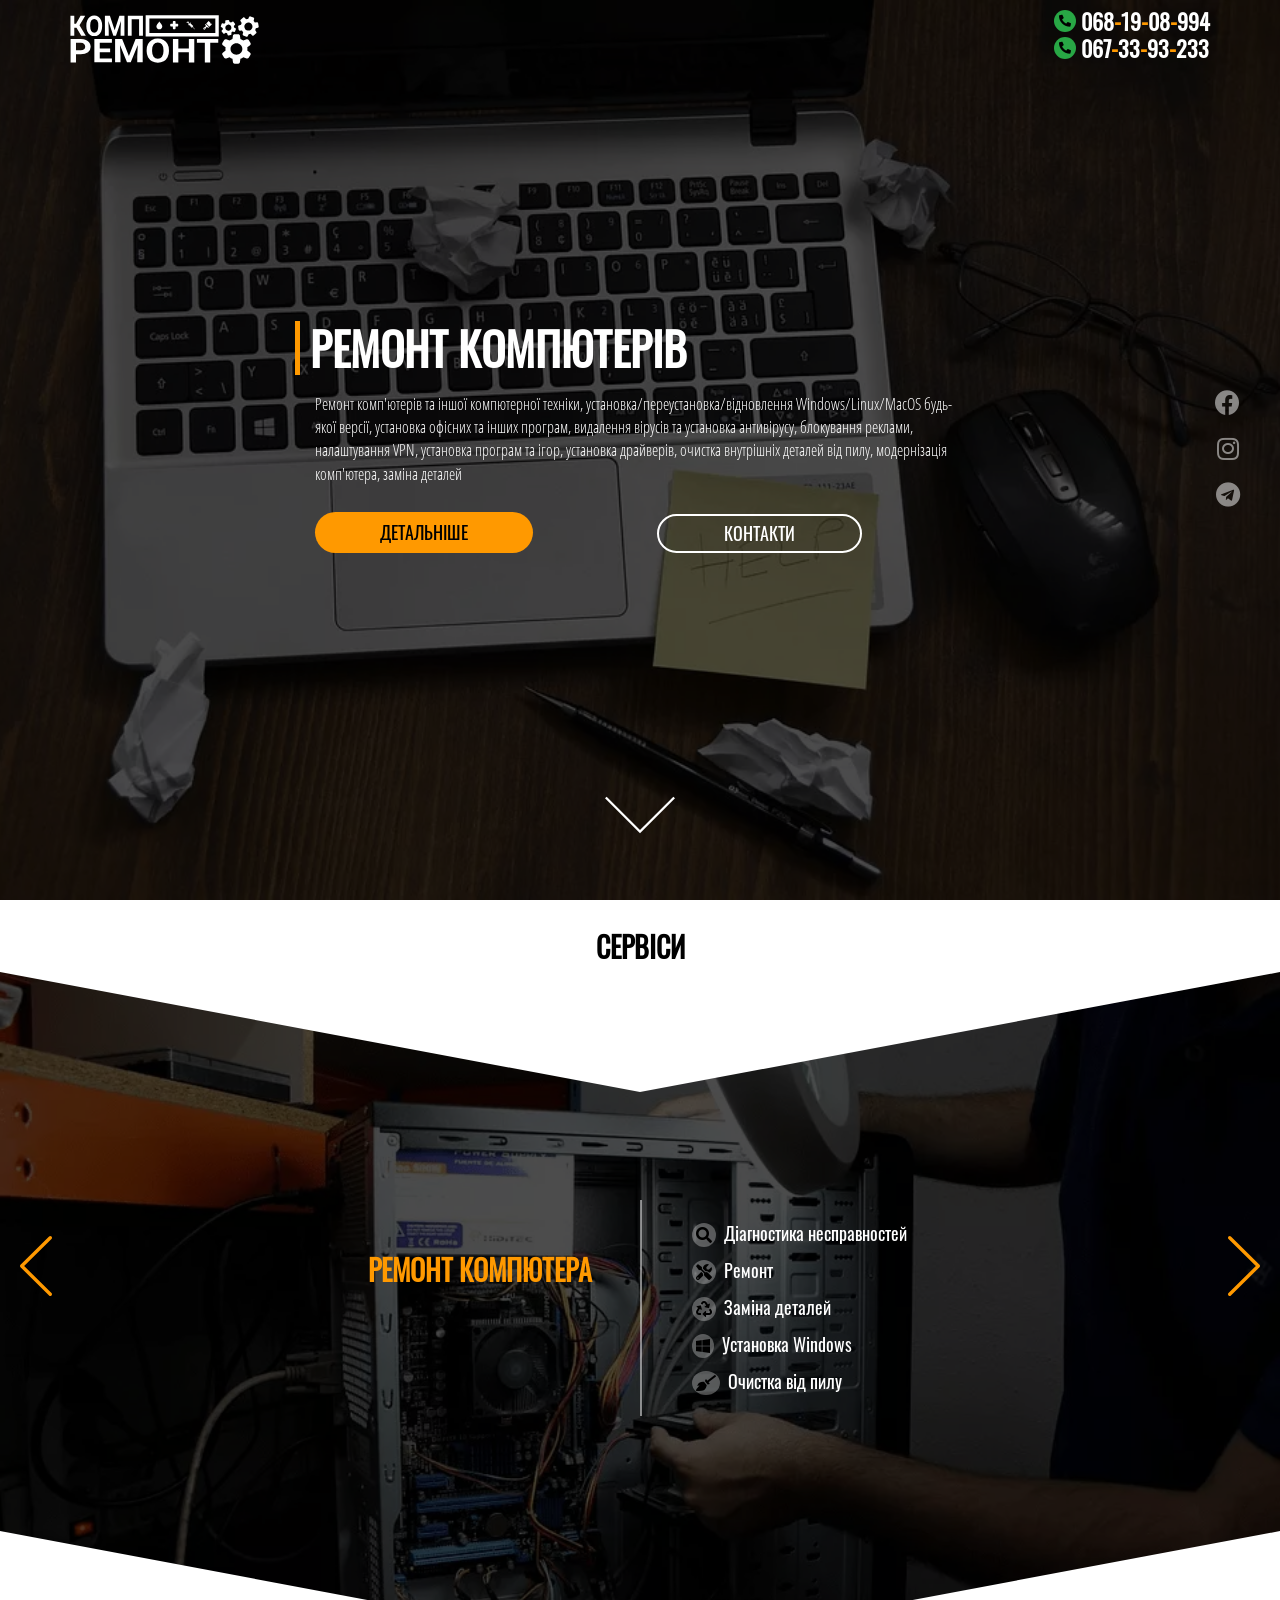
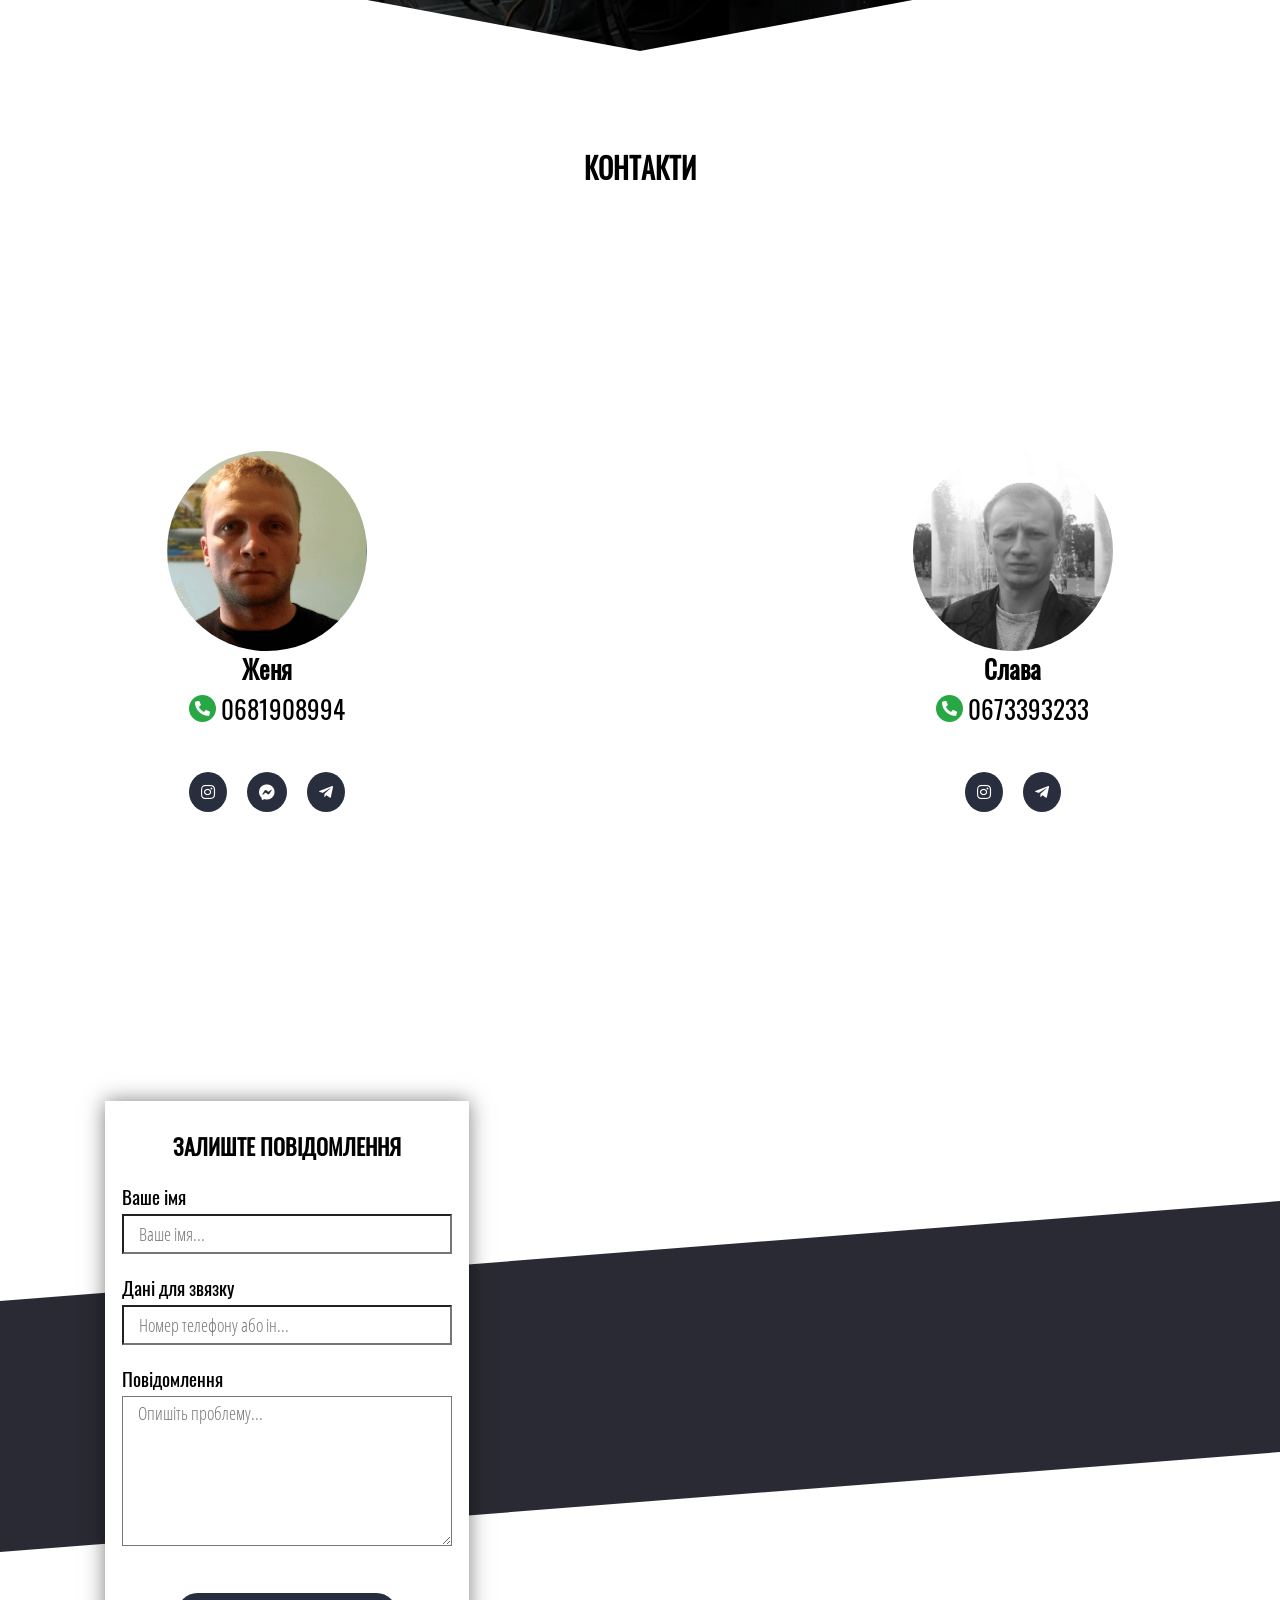
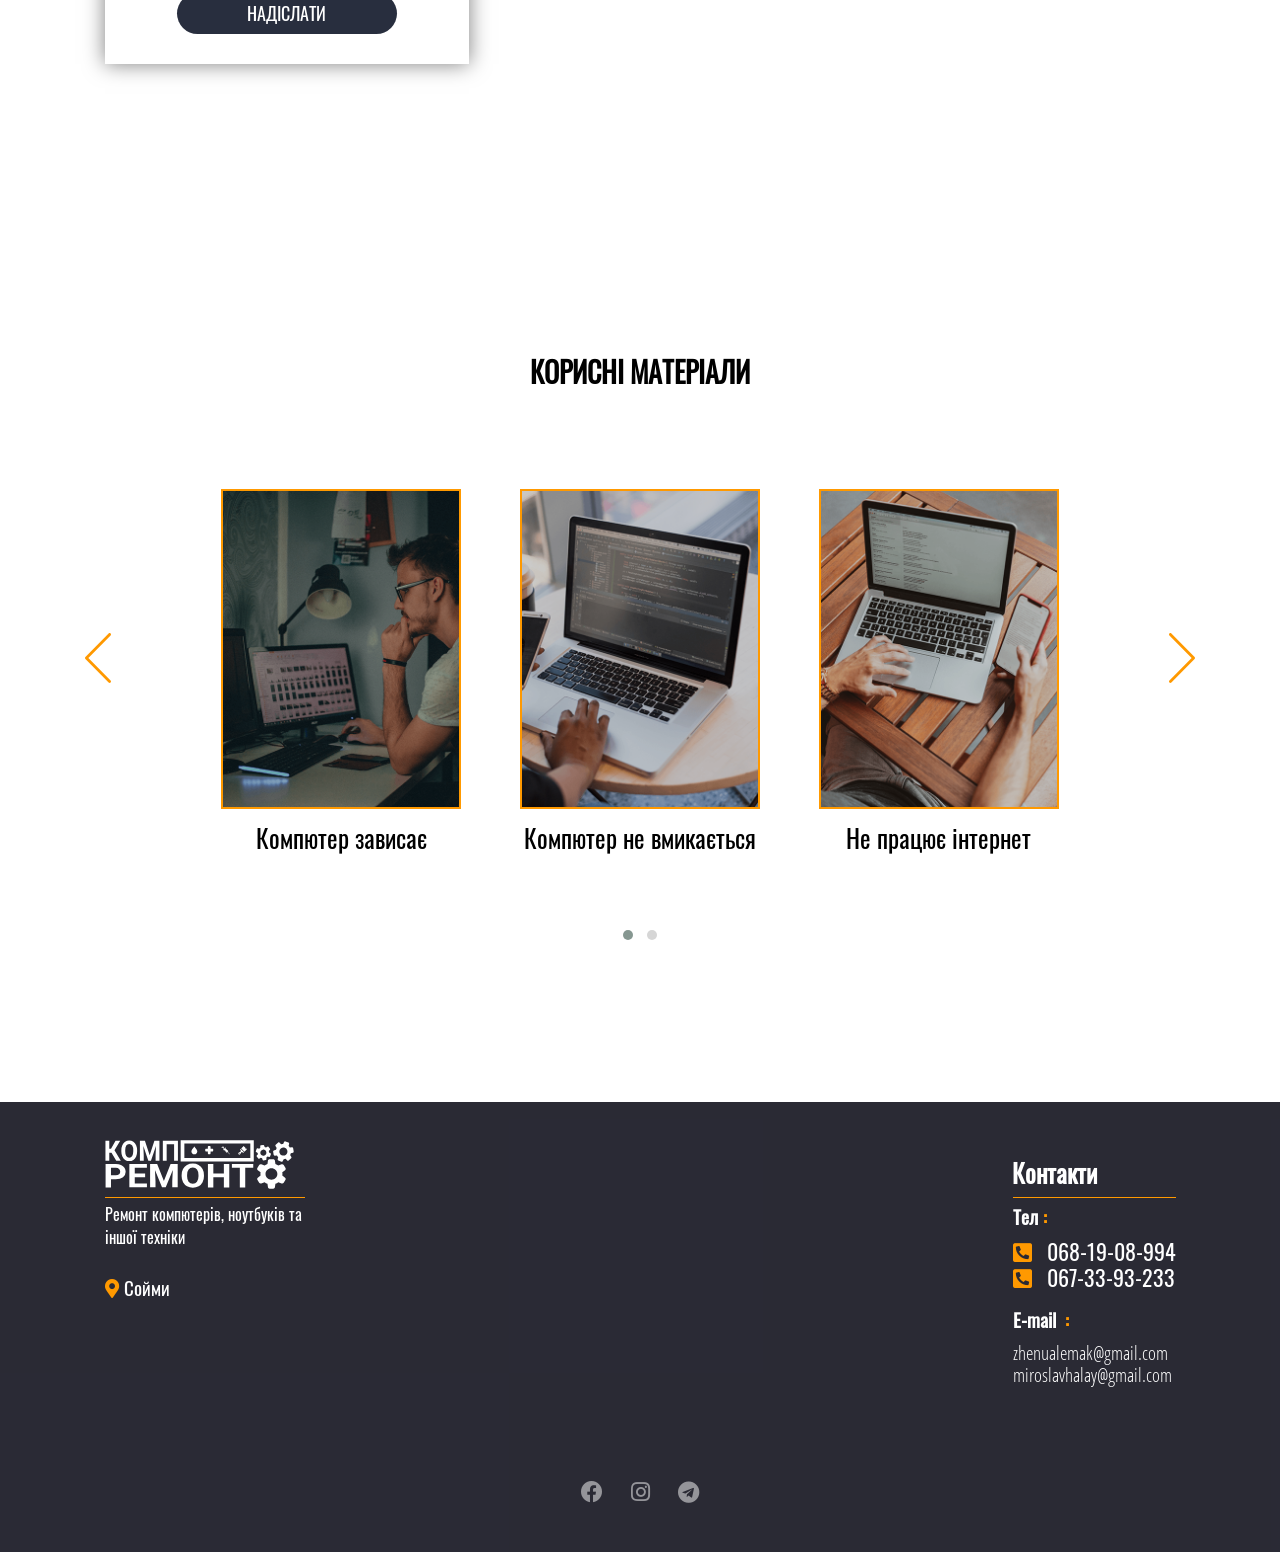
==== commit 80d032b6: "update" ====
--- a/index.html
+++ b/index.html
@@ -453,6 +453,9 @@
 									<a href="https://www.instagram.com/lemak_evg/" target="_blank"><i
 											class="fab fa-instagram"></i></a>
 
+									<a href="https://www.messenger.com/t/eugene.lemak.1" target="_blank"><i
+											class="fab fa-facebook-messenger"></i></a>
+
 									<a href="https://t.me/eugene0408" target="_blank"><i
 											class="fab fa-telegram-plane"></i></a>
 
--- a/css/styles.min.css
+++ b/css/styles.min.css
@@ -1 +1 @@
-@charset "UTF-8";@font-face{font-family:roboto-example;font-weight:400;font-style:normal;src:url(../fonts/RobotoRegular/RobotoRegular.eot);src:url(../fonts/RobotoRegular/RobotoRegular.eot?#iefix) format("embedded-opentype"),url(../fonts/RobotoRegular/RobotoRegular.woff) format("woff"),url(../fonts/RobotoRegular/RobotoRegular.ttf) format("truetype")}@font-face{font-family:roboto-example;font-weight:700;font-style:normal;src:url(../fonts/RobotoBold/RobotoBold.eot);src:url(../fonts/RobotoBold/RobotoBold.eot?#iefix) format("embedded-opentype"),url(../fonts/RobotoBold/RobotoBold.woff) format("woff"),url(../fonts/RobotoBold/RobotoBold.ttf) format("truetype")}@font-face{font-family:Roboto;font-style:normal;font-weight:500;src:url(../fonts/Roboto-Medium.woff2) format("woff2")}@font-face{font-family:Roboto;font-style:normal;font-weight:700;src:url(../fonts/roboto-bold-webfont.woff2) format("woff2")}@font-face{font-family:RobotoCondensed;font-style:normal;font-weight:700;src:url(../fonts/RobotoCondensed-Bold.woff2) format("woff2")}@font-face{font-family:RobotoCondensed;font-style:normal;font-weight:400;src:url(../fonts/RobotoCondensed-Regular.woff2) format("woff2")}@font-face{font-family:RobotoCondensed;font-style:normal;font-weight:200;src:url(../fonts/RobotoCondensed-Light.woff) format("woff2")}@font-face{font-family:RobotoCondensed;font-style:italic;font-weight:200;src:url(../fonts/RobotoCondensed-LightItalic.woff) format("woff2")}@font-face{font-family:OpenSans;font-style:normal;font-weight:600;src:url(../fonts/OpenSans-SemiBold.woff2) format("woff2")}@font-face{font-family:Oswald;font-style:normal;font-weight:400;src:url(../fonts/oswald-variablefont_wght.woff2) format("woff2")}@font-face{font-family:UbuntuCondensed;font-style:normal;font-weight:400;src:url(../fonts/ubuntucondensed-regular.woff2) format("woff2")}@font-face{font-family:Yanone;font-style:normal;font-weight:400;src:url(../fonts/yanonekaffeesatz-variablefont_wght.woff2) format("woff2")}@font-face{font-family:OpenSansCondensed;font-style:normal;font-weight:300;src:url(../fonts/opensanscondensed-light.woff2) format("woff2")}*,::after,::before{-webkit-box-sizing:border-box;box-sizing:border-box}html{font-family:sans-serif;line-height:1.15;-webkit-text-size-adjust:100%;-ms-text-size-adjust:100%;-ms-overflow-style:scrollbar;-webkit-tap-highlight-color:transparent}@-ms-viewport{width:device-width}article,aside,dialog,figcaption,figure,footer,header,hgroup,main,nav,section{display:block}body{margin:0;font-family:-apple-system,BlinkMacSystemFont,"Segoe UI",Roboto,"Helvetica Neue",Arial,sans-serif,"Apple Color Emoji","Segoe UI Emoji","Segoe UI Symbol";font-size:1rem;font-weight:400;line-height:1.5;color:#212529;text-align:left;background-color:#fff}[tabindex="-1"]:focus{outline:0!important}hr{-webkit-box-sizing:content-box;box-sizing:content-box;height:0;overflow:visible}h1,h2,h3,h4,h5,h6{margin-top:0;margin-bottom:.5rem}p{margin-top:0;margin-bottom:1rem}abbr[data-original-title],abbr[title]{text-decoration:underline;-webkit-text-decoration:underline dotted;text-decoration:underline dotted;cursor:help;border-bottom:0}address{margin-bottom:1rem;font-style:normal;line-height:inherit}dl,ol,ul{margin-top:0;margin-bottom:1rem}ol ol,ol ul,ul ol,ul ul{margin-bottom:0}dt{font-weight:700}dd{margin-bottom:.5rem;margin-left:0}blockquote{margin:0 0 1rem}dfn{font-style:italic}b,strong{font-weight:bolder}small{font-size:80%}sub,sup{position:relative;font-size:75%;line-height:0;vertical-align:baseline}sub{bottom:-.25em}sup{top:-.5em}a{color:#007bff;text-decoration:none;background-color:transparent;-webkit-text-decoration-skip:objects}a:hover{color:#0056b3;text-decoration:underline}a:not([href]):not([tabindex]){color:inherit;text-decoration:none}a:not([href]):not([tabindex]):focus,a:not([href]):not([tabindex]):hover{color:inherit;text-decoration:none}a:not([href]):not([tabindex]):focus{outline:0}code,kbd,pre,samp{font-family:monospace,monospace;font-size:1em}pre{margin-top:0;margin-bottom:1rem;overflow:auto;-ms-overflow-style:scrollbar}figure{margin:0 0 1rem}img{vertical-align:middle;border-style:none}svg:not(:root){overflow:hidden}table{border-collapse:collapse}caption{padding-top:.75rem;padding-bottom:.75rem;color:#6c757d;text-align:left;caption-side:bottom}th{text-align:inherit}label{display:inline-block;margin-bottom:.5rem}button{border-radius:0}button:focus{outline:1px dotted;outline:5px auto -webkit-focus-ring-color}button,input,optgroup,select,textarea{margin:0;font-family:inherit;font-size:inherit;line-height:inherit}button,input{overflow:visible}button,select{text-transform:none}[type=reset],[type=submit],button,html [type=button]{-webkit-appearance:button}[type=button]::-moz-focus-inner,[type=reset]::-moz-focus-inner,[type=submit]::-moz-focus-inner,button::-moz-focus-inner{padding:0;border-style:none}input[type=checkbox],input[type=radio]{-webkit-box-sizing:border-box;box-sizing:border-box;padding:0}input[type=date],input[type=datetime-local],input[type=month],input[type=time]{-webkit-appearance:listbox}textarea{overflow:auto;resize:vertical}fieldset{min-width:0;padding:0;margin:0;border:0}legend{display:block;width:100%;max-width:100%;padding:0;margin-bottom:.5rem;font-size:1.5rem;line-height:inherit;color:inherit;white-space:normal}progress{vertical-align:baseline}[type=number]::-webkit-inner-spin-button,[type=number]::-webkit-outer-spin-button{height:auto}[type=search]{outline-offset:-2px;-webkit-appearance:none}[type=search]::-webkit-search-cancel-button,[type=search]::-webkit-search-decoration{-webkit-appearance:none}::-webkit-file-upload-button{font:inherit;-webkit-appearance:button}output{display:inline-block}summary{display:list-item;cursor:pointer}template{display:none}[hidden]{display:none!important}@-ms-viewport{width:device-width}html{-webkit-box-sizing:border-box;box-sizing:border-box;-ms-overflow-style:scrollbar}*,::after,::before{-webkit-box-sizing:inherit;box-sizing:inherit}.container{width:100%;padding-right:34.5px;padding-left:34.5px;margin-right:auto;margin-left:auto}@media (min-width:576px){.container{max-width:540px}}@media (min-width:768px){.container{max-width:720px}}@media (min-width:992px){.container{max-width:960px}}@media (min-width:1200px){.container{max-width:1140px}}.container-fluid{width:100%;padding-right:34.5px;padding-left:34.5px;margin-right:auto;margin-left:auto}.row{display:-webkit-box;display:-ms-flexbox;display:flex;-ms-flex-wrap:wrap;flex-wrap:wrap;margin-right:-34.5px;margin-left:-34.5px}.no-gutters{margin-right:0;margin-left:0}.no-gutters>.col,.no-gutters>[class*=col-]{padding-right:0;padding-left:0}.col,.col-1,.col-10,.col-11,.col-12,.col-2,.col-3,.col-4,.col-5,.col-6,.col-7,.col-8,.col-9,.col-auto,.col-lg,.col-lg-1,.col-lg-10,.col-lg-11,.col-lg-12,.col-lg-2,.col-lg-3,.col-lg-4,.col-lg-5,.col-lg-6,.col-lg-7,.col-lg-8,.col-lg-9,.col-lg-auto,.col-md,.col-md-1,.col-md-10,.col-md-11,.col-md-12,.col-md-2,.col-md-3,.col-md-4,.col-md-5,.col-md-6,.col-md-7,.col-md-8,.col-md-9,.col-md-auto,.col-sm,.col-sm-1,.col-sm-10,.col-sm-11,.col-sm-12,.col-sm-2,.col-sm-3,.col-sm-4,.col-sm-5,.col-sm-6,.col-sm-7,.col-sm-8,.col-sm-9,.col-sm-auto,.col-xl,.col-xl-1,.col-xl-10,.col-xl-11,.col-xl-12,.col-xl-2,.col-xl-3,.col-xl-4,.col-xl-5,.col-xl-6,.col-xl-7,.col-xl-8,.col-xl-9,.col-xl-auto{position:relative;width:100%;min-height:1px;padding-right:34.5px;padding-left:34.5px}.col{-ms-flex-preferred-size:0;flex-basis:0;-webkit-box-flex:1;-ms-flex-positive:1;flex-grow:1;max-width:100%}.col-auto{-webkit-box-flex:0;-ms-flex:0 0 auto;flex:0 0 auto;width:auto;max-width:none}.col-1{-webkit-box-flex:0;-ms-flex:0 0 8.33333%;flex:0 0 8.33333%;max-width:8.33333%}.col-2{-webkit-box-flex:0;-ms-flex:0 0 16.66667%;flex:0 0 16.66667%;max-width:16.66667%}.col-3{-webkit-box-flex:0;-ms-flex:0 0 25%;flex:0 0 25%;max-width:25%}.col-4{-webkit-box-flex:0;-ms-flex:0 0 33.33333%;flex:0 0 33.33333%;max-width:33.33333%}.col-5{-webkit-box-flex:0;-ms-flex:0 0 41.66667%;flex:0 0 41.66667%;max-width:41.66667%}.col-6{-webkit-box-flex:0;-ms-flex:0 0 50%;flex:0 0 50%;max-width:50%}.col-7{-webkit-box-flex:0;-ms-flex:0 0 58.33333%;flex:0 0 58.33333%;max-width:58.33333%}.col-8{-webkit-box-flex:0;-ms-flex:0 0 66.66667%;flex:0 0 66.66667%;max-width:66.66667%}.col-9{-webkit-box-flex:0;-ms-flex:0 0 75%;flex:0 0 75%;max-width:75%}.col-10{-webkit-box-flex:0;-ms-flex:0 0 83.33333%;flex:0 0 83.33333%;max-width:83.33333%}.col-11{-webkit-box-flex:0;-ms-flex:0 0 91.66667%;flex:0 0 91.66667%;max-width:91.66667%}.col-12{-webkit-box-flex:0;-ms-flex:0 0 100%;flex:0 0 100%;max-width:100%}.order-first{-webkit-box-ordinal-group:0;-ms-flex-order:-1;order:-1}.order-last{-webkit-box-ordinal-group:14;-ms-flex-order:13;order:13}.order-0{-webkit-box-ordinal-group:1;-ms-flex-order:0;order:0}.order-1{-webkit-box-ordinal-group:2;-ms-flex-order:1;order:1}.order-2{-webkit-box-ordinal-group:3;-ms-flex-order:2;order:2}.order-3{-webkit-box-ordinal-group:4;-ms-flex-order:3;order:3}.order-4{-webkit-box-ordinal-group:5;-ms-flex-order:4;order:4}.order-5{-webkit-box-ordinal-group:6;-ms-flex-order:5;order:5}.order-6{-webkit-box-ordinal-group:7;-ms-flex-order:6;order:6}.order-7{-webkit-box-ordinal-group:8;-ms-flex-order:7;order:7}.order-8{-webkit-box-ordinal-group:9;-ms-flex-order:8;order:8}.order-9{-webkit-box-ordinal-group:10;-ms-flex-order:9;order:9}.order-10{-webkit-box-ordinal-group:11;-ms-flex-order:10;order:10}.order-11{-webkit-box-ordinal-group:12;-ms-flex-order:11;order:11}.order-12{-webkit-box-ordinal-group:13;-ms-flex-order:12;order:12}.offset-1{margin-left:8.33333%}.offset-2{margin-left:16.66667%}.offset-3{margin-left:25%}.offset-4{margin-left:33.33333%}.offset-5{margin-left:41.66667%}.offset-6{margin-left:50%}.offset-7{margin-left:58.33333%}.offset-8{margin-left:66.66667%}.offset-9{margin-left:75%}.offset-10{margin-left:83.33333%}.offset-11{margin-left:91.66667%}@media (min-width:576px){.col-sm{-ms-flex-preferred-size:0;flex-basis:0;-webkit-box-flex:1;-ms-flex-positive:1;flex-grow:1;max-width:100%}.col-sm-auto{-webkit-box-flex:0;-ms-flex:0 0 auto;flex:0 0 auto;width:auto;max-width:none}.col-sm-1{-webkit-box-flex:0;-ms-flex:0 0 8.33333%;flex:0 0 8.33333%;max-width:8.33333%}.col-sm-2{-webkit-box-flex:0;-ms-flex:0 0 16.66667%;flex:0 0 16.66667%;max-width:16.66667%}.col-sm-3{-webkit-box-flex:0;-ms-flex:0 0 25%;flex:0 0 25%;max-width:25%}.col-sm-4{-webkit-box-flex:0;-ms-flex:0 0 33.33333%;flex:0 0 33.33333%;max-width:33.33333%}.col-sm-5{-webkit-box-flex:0;-ms-flex:0 0 41.66667%;flex:0 0 41.66667%;max-width:41.66667%}.col-sm-6{-webkit-box-flex:0;-ms-flex:0 0 50%;flex:0 0 50%;max-width:50%}.col-sm-7{-webkit-box-flex:0;-ms-flex:0 0 58.33333%;flex:0 0 58.33333%;max-width:58.33333%}.col-sm-8{-webkit-box-flex:0;-ms-flex:0 0 66.66667%;flex:0 0 66.66667%;max-width:66.66667%}.col-sm-9{-webkit-box-flex:0;-ms-flex:0 0 75%;flex:0 0 75%;max-width:75%}.col-sm-10{-webkit-box-flex:0;-ms-flex:0 0 83.33333%;flex:0 0 83.33333%;max-width:83.33333%}.col-sm-11{-webkit-box-flex:0;-ms-flex:0 0 91.66667%;flex:0 0 91.66667%;max-width:91.66667%}.col-sm-12{-webkit-box-flex:0;-ms-flex:0 0 100%;flex:0 0 100%;max-width:100%}.order-sm-first{-webkit-box-ordinal-group:0;-ms-flex-order:-1;order:-1}.order-sm-last{-webkit-box-ordinal-group:14;-ms-flex-order:13;order:13}.order-sm-0{-webkit-box-ordinal-group:1;-ms-flex-order:0;order:0}.order-sm-1{-webkit-box-ordinal-group:2;-ms-flex-order:1;order:1}.order-sm-2{-webkit-box-ordinal-group:3;-ms-flex-order:2;order:2}.order-sm-3{-webkit-box-ordinal-group:4;-ms-flex-order:3;order:3}.order-sm-4{-webkit-box-ordinal-group:5;-ms-flex-order:4;order:4}.order-sm-5{-webkit-box-ordinal-group:6;-ms-flex-order:5;order:5}.order-sm-6{-webkit-box-ordinal-group:7;-ms-flex-order:6;order:6}.order-sm-7{-webkit-box-ordinal-group:8;-ms-flex-order:7;order:7}.order-sm-8{-webkit-box-ordinal-group:9;-ms-flex-order:8;order:8}.order-sm-9{-webkit-box-ordinal-group:10;-ms-flex-order:9;order:9}.order-sm-10{-webkit-box-ordinal-group:11;-ms-flex-order:10;order:10}.order-sm-11{-webkit-box-ordinal-group:12;-ms-flex-order:11;order:11}.order-sm-12{-webkit-box-ordinal-group:13;-ms-flex-order:12;order:12}.offset-sm-0{margin-left:0}.offset-sm-1{margin-left:8.33333%}.offset-sm-2{margin-left:16.66667%}.offset-sm-3{margin-left:25%}.offset-sm-4{margin-left:33.33333%}.offset-sm-5{margin-left:41.66667%}.offset-sm-6{margin-left:50%}.offset-sm-7{margin-left:58.33333%}.offset-sm-8{margin-left:66.66667%}.offset-sm-9{margin-left:75%}.offset-sm-10{margin-left:83.33333%}.offset-sm-11{margin-left:91.66667%}}@media (min-width:768px){.col-md{-ms-flex-preferred-size:0;flex-basis:0;-webkit-box-flex:1;-ms-flex-positive:1;flex-grow:1;max-width:100%}.col-md-auto{-webkit-box-flex:0;-ms-flex:0 0 auto;flex:0 0 auto;width:auto;max-width:none}.col-md-1{-webkit-box-flex:0;-ms-flex:0 0 8.33333%;flex:0 0 8.33333%;max-width:8.33333%}.col-md-2{-webkit-box-flex:0;-ms-flex:0 0 16.66667%;flex:0 0 16.66667%;max-width:16.66667%}.col-md-3{-webkit-box-flex:0;-ms-flex:0 0 25%;flex:0 0 25%;max-width:25%}.col-md-4{-webkit-box-flex:0;-ms-flex:0 0 33.33333%;flex:0 0 33.33333%;max-width:33.33333%}.col-md-5{-webkit-box-flex:0;-ms-flex:0 0 41.66667%;flex:0 0 41.66667%;max-width:41.66667%}.col-md-6{-webkit-box-flex:0;-ms-flex:0 0 50%;flex:0 0 50%;max-width:50%}.col-md-7{-webkit-box-flex:0;-ms-flex:0 0 58.33333%;flex:0 0 58.33333%;max-width:58.33333%}.col-md-8{-webkit-box-flex:0;-ms-flex:0 0 66.66667%;flex:0 0 66.66667%;max-width:66.66667%}.col-md-9{-webkit-box-flex:0;-ms-flex:0 0 75%;flex:0 0 75%;max-width:75%}.col-md-10{-webkit-box-flex:0;-ms-flex:0 0 83.33333%;flex:0 0 83.33333%;max-width:83.33333%}.col-md-11{-webkit-box-flex:0;-ms-flex:0 0 91.66667%;flex:0 0 91.66667%;max-width:91.66667%}.col-md-12{-webkit-box-flex:0;-ms-flex:0 0 100%;flex:0 0 100%;max-width:100%}.order-md-first{-webkit-box-ordinal-group:0;-ms-flex-order:-1;order:-1}.order-md-last{-webkit-box-ordinal-group:14;-ms-flex-order:13;order:13}.order-md-0{-webkit-box-ordinal-group:1;-ms-flex-order:0;order:0}.order-md-1{-webkit-box-ordinal-group:2;-ms-flex-order:1;order:1}.order-md-2{-webkit-box-ordinal-group:3;-ms-flex-order:2;order:2}.order-md-3{-webkit-box-ordinal-group:4;-ms-flex-order:3;order:3}.order-md-4{-webkit-box-ordinal-group:5;-ms-flex-order:4;order:4}.order-md-5{-webkit-box-ordinal-group:6;-ms-flex-order:5;order:5}.order-md-6{-webkit-box-ordinal-group:7;-ms-flex-order:6;order:6}.order-md-7{-webkit-box-ordinal-group:8;-ms-flex-order:7;order:7}.order-md-8{-webkit-box-ordinal-group:9;-ms-flex-order:8;order:8}.order-md-9{-webkit-box-ordinal-group:10;-ms-flex-order:9;order:9}.order-md-10{-webkit-box-ordinal-group:11;-ms-flex-order:10;order:10}.order-md-11{-webkit-box-ordinal-group:12;-ms-flex-order:11;order:11}.order-md-12{-webkit-box-ordinal-group:13;-ms-flex-order:12;order:12}.offset-md-0{margin-left:0}.offset-md-1{margin-left:8.33333%}.offset-md-2{margin-left:16.66667%}.offset-md-3{margin-left:25%}.offset-md-4{margin-left:33.33333%}.offset-md-5{margin-left:41.66667%}.offset-md-6{margin-left:50%}.offset-md-7{margin-left:58.33333%}.offset-md-8{margin-left:66.66667%}.offset-md-9{margin-left:75%}.offset-md-10{margin-left:83.33333%}.offset-md-11{margin-left:91.66667%}}@media (min-width:992px){.col-lg{-ms-flex-preferred-size:0;flex-basis:0;-webkit-box-flex:1;-ms-flex-positive:1;flex-grow:1;max-width:100%}.col-lg-auto{-webkit-box-flex:0;-ms-flex:0 0 auto;flex:0 0 auto;width:auto;max-width:none}.col-lg-1{-webkit-box-flex:0;-ms-flex:0 0 8.33333%;flex:0 0 8.33333%;max-width:8.33333%}.col-lg-2{-webkit-box-flex:0;-ms-flex:0 0 16.66667%;flex:0 0 16.66667%;max-width:16.66667%}.col-lg-3{-webkit-box-flex:0;-ms-flex:0 0 25%;flex:0 0 25%;max-width:25%}.col-lg-4{-webkit-box-flex:0;-ms-flex:0 0 33.33333%;flex:0 0 33.33333%;max-width:33.33333%}.col-lg-5{-webkit-box-flex:0;-ms-flex:0 0 41.66667%;flex:0 0 41.66667%;max-width:41.66667%}.col-lg-6{-webkit-box-flex:0;-ms-flex:0 0 50%;flex:0 0 50%;max-width:50%}.col-lg-7{-webkit-box-flex:0;-ms-flex:0 0 58.33333%;flex:0 0 58.33333%;max-width:58.33333%}.col-lg-8{-webkit-box-flex:0;-ms-flex:0 0 66.66667%;flex:0 0 66.66667%;max-width:66.66667%}.col-lg-9{-webkit-box-flex:0;-ms-flex:0 0 75%;flex:0 0 75%;max-width:75%}.col-lg-10{-webkit-box-flex:0;-ms-flex:0 0 83.33333%;flex:0 0 83.33333%;max-width:83.33333%}.col-lg-11{-webkit-box-flex:0;-ms-flex:0 0 91.66667%;flex:0 0 91.66667%;max-width:91.66667%}.col-lg-12{-webkit-box-flex:0;-ms-flex:0 0 100%;flex:0 0 100%;max-width:100%}.order-lg-first{-webkit-box-ordinal-group:0;-ms-flex-order:-1;order:-1}.order-lg-last{-webkit-box-ordinal-group:14;-ms-flex-order:13;order:13}.order-lg-0{-webkit-box-ordinal-group:1;-ms-flex-order:0;order:0}.order-lg-1{-webkit-box-ordinal-group:2;-ms-flex-order:1;order:1}.order-lg-2{-webkit-box-ordinal-group:3;-ms-flex-order:2;order:2}.order-lg-3{-webkit-box-ordinal-group:4;-ms-flex-order:3;order:3}.order-lg-4{-webkit-box-ordinal-group:5;-ms-flex-order:4;order:4}.order-lg-5{-webkit-box-ordinal-group:6;-ms-flex-order:5;order:5}.order-lg-6{-webkit-box-ordinal-group:7;-ms-flex-order:6;order:6}.order-lg-7{-webkit-box-ordinal-group:8;-ms-flex-order:7;order:7}.order-lg-8{-webkit-box-ordinal-group:9;-ms-flex-order:8;order:8}.order-lg-9{-webkit-box-ordinal-group:10;-ms-flex-order:9;order:9}.order-lg-10{-webkit-box-ordinal-group:11;-ms-flex-order:10;order:10}.order-lg-11{-webkit-box-ordinal-group:12;-ms-flex-order:11;order:11}.order-lg-12{-webkit-box-ordinal-group:13;-ms-flex-order:12;order:12}.offset-lg-0{margin-left:0}.offset-lg-1{margin-left:8.33333%}.offset-lg-2{margin-left:16.66667%}.offset-lg-3{margin-left:25%}.offset-lg-4{margin-left:33.33333%}.offset-lg-5{margin-left:41.66667%}.offset-lg-6{margin-left:50%}.offset-lg-7{margin-left:58.33333%}.offset-lg-8{margin-left:66.66667%}.offset-lg-9{margin-left:75%}.offset-lg-10{margin-left:83.33333%}.offset-lg-11{margin-left:91.66667%}}@media (min-width:1200px){.col-xl{-ms-flex-preferred-size:0;flex-basis:0;-webkit-box-flex:1;-ms-flex-positive:1;flex-grow:1;max-width:100%}.col-xl-auto{-webkit-box-flex:0;-ms-flex:0 0 auto;flex:0 0 auto;width:auto;max-width:none}.col-xl-1{-webkit-box-flex:0;-ms-flex:0 0 8.33333%;flex:0 0 8.33333%;max-width:8.33333%}.col-xl-2{-webkit-box-flex:0;-ms-flex:0 0 16.66667%;flex:0 0 16.66667%;max-width:16.66667%}.col-xl-3{-webkit-box-flex:0;-ms-flex:0 0 25%;flex:0 0 25%;max-width:25%}.col-xl-4{-webkit-box-flex:0;-ms-flex:0 0 33.33333%;flex:0 0 33.33333%;max-width:33.33333%}.col-xl-5{-webkit-box-flex:0;-ms-flex:0 0 41.66667%;flex:0 0 41.66667%;max-width:41.66667%}.col-xl-6{-webkit-box-flex:0;-ms-flex:0 0 50%;flex:0 0 50%;max-width:50%}.col-xl-7{-webkit-box-flex:0;-ms-flex:0 0 58.33333%;flex:0 0 58.33333%;max-width:58.33333%}.col-xl-8{-webkit-box-flex:0;-ms-flex:0 0 66.66667%;flex:0 0 66.66667%;max-width:66.66667%}.col-xl-9{-webkit-box-flex:0;-ms-flex:0 0 75%;flex:0 0 75%;max-width:75%}.col-xl-10{-webkit-box-flex:0;-ms-flex:0 0 83.33333%;flex:0 0 83.33333%;max-width:83.33333%}.col-xl-11{-webkit-box-flex:0;-ms-flex:0 0 91.66667%;flex:0 0 91.66667%;max-width:91.66667%}.col-xl-12{-webkit-box-flex:0;-ms-flex:0 0 100%;flex:0 0 100%;max-width:100%}.order-xl-first{-webkit-box-ordinal-group:0;-ms-flex-order:-1;order:-1}.order-xl-last{-webkit-box-ordinal-group:14;-ms-flex-order:13;order:13}.order-xl-0{-webkit-box-ordinal-group:1;-ms-flex-order:0;order:0}.order-xl-1{-webkit-box-ordinal-group:2;-ms-flex-order:1;order:1}.order-xl-2{-webkit-box-ordinal-group:3;-ms-flex-order:2;order:2}.order-xl-3{-webkit-box-ordinal-group:4;-ms-flex-order:3;order:3}.order-xl-4{-webkit-box-ordinal-group:5;-ms-flex-order:4;order:4}.order-xl-5{-webkit-box-ordinal-group:6;-ms-flex-order:5;order:5}.order-xl-6{-webkit-box-ordinal-group:7;-ms-flex-order:6;order:6}.order-xl-7{-webkit-box-ordinal-group:8;-ms-flex-order:7;order:7}.order-xl-8{-webkit-box-ordinal-group:9;-ms-flex-order:8;order:8}.order-xl-9{-webkit-box-ordinal-group:10;-ms-flex-order:9;order:9}.order-xl-10{-webkit-box-ordinal-group:11;-ms-flex-order:10;order:10}.order-xl-11{-webkit-box-ordinal-group:12;-ms-flex-order:11;order:11}.order-xl-12{-webkit-box-ordinal-group:13;-ms-flex-order:12;order:12}.offset-xl-0{margin-left:0}.offset-xl-1{margin-left:8.33333%}.offset-xl-2{margin-left:16.66667%}.offset-xl-3{margin-left:25%}.offset-xl-4{margin-left:33.33333%}.offset-xl-5{margin-left:41.66667%}.offset-xl-6{margin-left:50%}.offset-xl-7{margin-left:58.33333%}.offset-xl-8{margin-left:66.66667%}.offset-xl-9{margin-left:75%}.offset-xl-10{margin-left:83.33333%}.offset-xl-11{margin-left:91.66667%}}.d-none{display:none!important}.d-inline{display:inline!important}.d-inline-block{display:inline-block!important}.d-block{display:block!important}.d-table{display:table!important}.d-table-row{display:table-row!important}.d-table-cell{display:table-cell!important}.d-flex{display:-webkit-box!important;display:-ms-flexbox!important;display:flex!important}.d-inline-flex{display:-webkit-inline-box!important;display:-ms-inline-flexbox!important;display:inline-flex!important}@media (min-width:576px){.d-sm-none{display:none!important}.d-sm-inline{display:inline!important}.d-sm-inline-block{display:inline-block!important}.d-sm-block{display:block!important}.d-sm-table{display:table!important}.d-sm-table-row{display:table-row!important}.d-sm-table-cell{display:table-cell!important}.d-sm-flex{display:-webkit-box!important;display:-ms-flexbox!important;display:flex!important}.d-sm-inline-flex{display:-webkit-inline-box!important;display:-ms-inline-flexbox!important;display:inline-flex!important}}@media (min-width:768px){.d-md-none{display:none!important}.d-md-inline{display:inline!important}.d-md-inline-block{display:inline-block!important}.d-md-block{display:block!important}.d-md-table{display:table!important}.d-md-table-row{display:table-row!important}.d-md-table-cell{display:table-cell!important}.d-md-flex{display:-webkit-box!important;display:-ms-flexbox!important;display:flex!important}.d-md-inline-flex{display:-webkit-inline-box!important;display:-ms-inline-flexbox!important;display:inline-flex!important}}@media (min-width:992px){.d-lg-none{display:none!important}.d-lg-inline{display:inline!important}.d-lg-inline-block{display:inline-block!important}.d-lg-block{display:block!important}.d-lg-table{display:table!important}.d-lg-table-row{display:table-row!important}.d-lg-table-cell{display:table-cell!important}.d-lg-flex{display:-webkit-box!important;display:-ms-flexbox!important;display:flex!important}.d-lg-inline-flex{display:-webkit-inline-box!important;display:-ms-inline-flexbox!important;display:inline-flex!important}}@media (min-width:1200px){.d-xl-none{display:none!important}.d-xl-inline{display:inline!important}.d-xl-inline-block{display:inline-block!important}.d-xl-block{display:block!important}.d-xl-table{display:table!important}.d-xl-table-row{display:table-row!important}.d-xl-table-cell{display:table-cell!important}.d-xl-flex{display:-webkit-box!important;display:-ms-flexbox!important;display:flex!important}.d-xl-inline-flex{display:-webkit-inline-box!important;display:-ms-inline-flexbox!important;display:inline-flex!important}}@media print{.d-print-none{display:none!important}.d-print-inline{display:inline!important}.d-print-inline-block{display:inline-block!important}.d-print-block{display:block!important}.d-print-table{display:table!important}.d-print-table-row{display:table-row!important}.d-print-table-cell{display:table-cell!important}.d-print-flex{display:-webkit-box!important;display:-ms-flexbox!important;display:flex!important}.d-print-inline-flex{display:-webkit-inline-box!important;display:-ms-inline-flexbox!important;display:inline-flex!important}}.flex-row{-webkit-box-orient:horizontal!important;-webkit-box-direction:normal!important;-ms-flex-direction:row!important;flex-direction:row!important}.flex-column{-webkit-box-orient:vertical!important;-webkit-box-direction:normal!important;-ms-flex-direction:column!important;flex-direction:column!important}.flex-row-reverse{-webkit-box-orient:horizontal!important;-webkit-box-direction:reverse!important;-ms-flex-direction:row-reverse!important;flex-direction:row-reverse!important}.flex-column-reverse{-webkit-box-orient:vertical!important;-webkit-box-direction:reverse!important;-ms-flex-direction:column-reverse!important;flex-direction:column-reverse!important}.flex-wrap{-ms-flex-wrap:wrap!important;flex-wrap:wrap!important}.flex-nowrap{-ms-flex-wrap:nowrap!important;flex-wrap:nowrap!important}.flex-wrap-reverse{-ms-flex-wrap:wrap-reverse!important;flex-wrap:wrap-reverse!important}.justify-content-start{-webkit-box-pack:start!important;-ms-flex-pack:start!important;justify-content:flex-start!important}.justify-content-end{-webkit-box-pack:end!important;-ms-flex-pack:end!important;justify-content:flex-end!important}.justify-content-center{-webkit-box-pack:center!important;-ms-flex-pack:center!important;justify-content:center!important}.justify-content-between{-webkit-box-pack:justify!important;-ms-flex-pack:justify!important;justify-content:space-between!important}.justify-content-around{-ms-flex-pack:distribute!important;justify-content:space-around!important}.align-items-start{-webkit-box-align:start!important;-ms-flex-align:start!important;align-items:flex-start!important}.align-items-end{-webkit-box-align:end!important;-ms-flex-align:end!important;align-items:flex-end!important}.align-items-center{-webkit-box-align:center!important;-ms-flex-align:center!important;align-items:center!important}.align-items-baseline{-webkit-box-align:baseline!important;-ms-flex-align:baseline!important;align-items:baseline!important}.align-items-stretch{-webkit-box-align:stretch!important;-ms-flex-align:stretch!important;align-items:stretch!important}.align-content-start{-ms-flex-line-pack:start!important;align-content:flex-start!important}.align-content-end{-ms-flex-line-pack:end!important;align-content:flex-end!important}.align-content-center{-ms-flex-line-pack:center!important;align-content:center!important}.align-content-between{-ms-flex-line-pack:justify!important;align-content:space-between!important}.align-content-around{-ms-flex-line-pack:distribute!important;align-content:space-around!important}.align-content-stretch{-ms-flex-line-pack:stretch!important;align-content:stretch!important}.align-self-auto{-ms-flex-item-align:auto!important;-ms-grid-row-align:auto!important;align-self:auto!important}.align-self-start{-ms-flex-item-align:start!important;align-self:flex-start!important}.align-self-end{-ms-flex-item-align:end!important;align-self:flex-end!important}.align-self-center{-ms-flex-item-align:center!important;-ms-grid-row-align:center!important;align-self:center!important}.align-self-baseline{-ms-flex-item-align:baseline!important;align-self:baseline!important}.align-self-stretch{-ms-flex-item-align:stretch!important;-ms-grid-row-align:stretch!important;align-self:stretch!important}@media (min-width:576px){.flex-sm-row{-webkit-box-orient:horizontal!important;-webkit-box-direction:normal!important;-ms-flex-direction:row!important;flex-direction:row!important}.flex-sm-column{-webkit-box-orient:vertical!important;-webkit-box-direction:normal!important;-ms-flex-direction:column!important;flex-direction:column!important}.flex-sm-row-reverse{-webkit-box-orient:horizontal!important;-webkit-box-direction:reverse!important;-ms-flex-direction:row-reverse!important;flex-direction:row-reverse!important}.flex-sm-column-reverse{-webkit-box-orient:vertical!important;-webkit-box-direction:reverse!important;-ms-flex-direction:column-reverse!important;flex-direction:column-reverse!important}.flex-sm-wrap{-ms-flex-wrap:wrap!important;flex-wrap:wrap!important}.flex-sm-nowrap{-ms-flex-wrap:nowrap!important;flex-wrap:nowrap!important}.flex-sm-wrap-reverse{-ms-flex-wrap:wrap-reverse!important;flex-wrap:wrap-reverse!important}.justify-content-sm-start{-webkit-box-pack:start!important;-ms-flex-pack:start!important;justify-content:flex-start!important}.justify-content-sm-end{-webkit-box-pack:end!important;-ms-flex-pack:end!important;justify-content:flex-end!important}.justify-content-sm-center{-webkit-box-pack:center!important;-ms-flex-pack:center!important;justify-content:center!important}.justify-content-sm-between{-webkit-box-pack:justify!important;-ms-flex-pack:justify!important;justify-content:space-between!important}.justify-content-sm-around{-ms-flex-pack:distribute!important;justify-content:space-around!important}.align-items-sm-start{-webkit-box-align:start!important;-ms-flex-align:start!important;align-items:flex-start!important}.align-items-sm-end{-webkit-box-align:end!important;-ms-flex-align:end!important;align-items:flex-end!important}.align-items-sm-center{-webkit-box-align:center!important;-ms-flex-align:center!important;align-items:center!important}.align-items-sm-baseline{-webkit-box-align:baseline!important;-ms-flex-align:baseline!important;align-items:baseline!important}.align-items-sm-stretch{-webkit-box-align:stretch!important;-ms-flex-align:stretch!important;align-items:stretch!important}.align-content-sm-start{-ms-flex-line-pack:start!important;align-content:flex-start!important}.align-content-sm-end{-ms-flex-line-pack:end!important;align-content:flex-end!important}.align-content-sm-center{-ms-flex-line-pack:center!important;align-content:center!important}.align-content-sm-between{-ms-flex-line-pack:justify!important;align-content:space-between!important}.align-content-sm-around{-ms-flex-line-pack:distribute!important;align-content:space-around!important}.align-content-sm-stretch{-ms-flex-line-pack:stretch!important;align-content:stretch!important}.align-self-sm-auto{-ms-flex-item-align:auto!important;-ms-grid-row-align:auto!important;align-self:auto!important}.align-self-sm-start{-ms-flex-item-align:start!important;align-self:flex-start!important}.align-self-sm-end{-ms-flex-item-align:end!important;align-self:flex-end!important}.align-self-sm-center{-ms-flex-item-align:center!important;-ms-grid-row-align:center!important;align-self:center!important}.align-self-sm-baseline{-ms-flex-item-align:baseline!important;align-self:baseline!important}.align-self-sm-stretch{-ms-flex-item-align:stretch!important;-ms-grid-row-align:stretch!important;align-self:stretch!important}}@media (min-width:768px){.flex-md-row{-webkit-box-orient:horizontal!important;-webkit-box-direction:normal!important;-ms-flex-direction:row!important;flex-direction:row!important}.flex-md-column{-webkit-box-orient:vertical!important;-webkit-box-direction:normal!important;-ms-flex-direction:column!important;flex-direction:column!important}.flex-md-row-reverse{-webkit-box-orient:horizontal!important;-webkit-box-direction:reverse!important;-ms-flex-direction:row-reverse!important;flex-direction:row-reverse!important}.flex-md-column-reverse{-webkit-box-orient:vertical!important;-webkit-box-direction:reverse!important;-ms-flex-direction:column-reverse!important;flex-direction:column-reverse!important}.flex-md-wrap{-ms-flex-wrap:wrap!important;flex-wrap:wrap!important}.flex-md-nowrap{-ms-flex-wrap:nowrap!important;flex-wrap:nowrap!important}.flex-md-wrap-reverse{-ms-flex-wrap:wrap-reverse!important;flex-wrap:wrap-reverse!important}.justify-content-md-start{-webkit-box-pack:start!important;-ms-flex-pack:start!important;justify-content:flex-start!important}.justify-content-md-end{-webkit-box-pack:end!important;-ms-flex-pack:end!important;justify-content:flex-end!important}.justify-content-md-center{-webkit-box-pack:center!important;-ms-flex-pack:center!important;justify-content:center!important}.justify-content-md-between{-webkit-box-pack:justify!important;-ms-flex-pack:justify!important;justify-content:space-between!important}.justify-content-md-around{-ms-flex-pack:distribute!important;justify-content:space-around!important}.align-items-md-start{-webkit-box-align:start!important;-ms-flex-align:start!important;align-items:flex-start!important}.align-items-md-end{-webkit-box-align:end!important;-ms-flex-align:end!important;align-items:flex-end!important}.align-items-md-center{-webkit-box-align:center!important;-ms-flex-align:center!important;align-items:center!important}.align-items-md-baseline{-webkit-box-align:baseline!important;-ms-flex-align:baseline!important;align-items:baseline!important}.align-items-md-stretch{-webkit-box-align:stretch!important;-ms-flex-align:stretch!important;align-items:stretch!important}.align-content-md-start{-ms-flex-line-pack:start!important;align-content:flex-start!important}.align-content-md-end{-ms-flex-line-pack:end!important;align-content:flex-end!important}.align-content-md-center{-ms-flex-line-pack:center!important;align-content:center!important}.align-content-md-between{-ms-flex-line-pack:justify!important;align-content:space-between!important}.align-content-md-around{-ms-flex-line-pack:distribute!important;align-content:space-around!important}.align-content-md-stretch{-ms-flex-line-pack:stretch!important;align-content:stretch!important}.align-self-md-auto{-ms-flex-item-align:auto!important;-ms-grid-row-align:auto!important;align-self:auto!important}.align-self-md-start{-ms-flex-item-align:start!important;align-self:flex-start!important}.align-self-md-end{-ms-flex-item-align:end!important;align-self:flex-end!important}.align-self-md-center{-ms-flex-item-align:center!important;-ms-grid-row-align:center!important;align-self:center!important}.align-self-md-baseline{-ms-flex-item-align:baseline!important;align-self:baseline!important}.align-self-md-stretch{-ms-flex-item-align:stretch!important;-ms-grid-row-align:stretch!important;align-self:stretch!important}}@media (min-width:992px){.flex-lg-row{-webkit-box-orient:horizontal!important;-webkit-box-direction:normal!important;-ms-flex-direction:row!important;flex-direction:row!important}.flex-lg-column{-webkit-box-orient:vertical!important;-webkit-box-direction:normal!important;-ms-flex-direction:column!important;flex-direction:column!important}.flex-lg-row-reverse{-webkit-box-orient:horizontal!important;-webkit-box-direction:reverse!important;-ms-flex-direction:row-reverse!important;flex-direction:row-reverse!important}.flex-lg-column-reverse{-webkit-box-orient:vertical!important;-webkit-box-direction:reverse!important;-ms-flex-direction:column-reverse!important;flex-direction:column-reverse!important}.flex-lg-wrap{-ms-flex-wrap:wrap!important;flex-wrap:wrap!important}.flex-lg-nowrap{-ms-flex-wrap:nowrap!important;flex-wrap:nowrap!important}.flex-lg-wrap-reverse{-ms-flex-wrap:wrap-reverse!important;flex-wrap:wrap-reverse!important}.justify-content-lg-start{-webkit-box-pack:start!important;-ms-flex-pack:start!important;justify-content:flex-start!important}.justify-content-lg-end{-webkit-box-pack:end!important;-ms-flex-pack:end!important;justify-content:flex-end!important}.justify-content-lg-center{-webkit-box-pack:center!important;-ms-flex-pack:center!important;justify-content:center!important}.justify-content-lg-between{-webkit-box-pack:justify!important;-ms-flex-pack:justify!important;justify-content:space-between!important}.justify-content-lg-around{-ms-flex-pack:distribute!important;justify-content:space-around!important}.align-items-lg-start{-webkit-box-align:start!important;-ms-flex-align:start!important;align-items:flex-start!important}.align-items-lg-end{-webkit-box-align:end!important;-ms-flex-align:end!important;align-items:flex-end!important}.align-items-lg-center{-webkit-box-align:center!important;-ms-flex-align:center!important;align-items:center!important}.align-items-lg-baseline{-webkit-box-align:baseline!important;-ms-flex-align:baseline!important;align-items:baseline!important}.align-items-lg-stretch{-webkit-box-align:stretch!important;-ms-flex-align:stretch!important;align-items:stretch!important}.align-content-lg-start{-ms-flex-line-pack:start!important;align-content:flex-start!important}.align-content-lg-end{-ms-flex-line-pack:end!important;align-content:flex-end!important}.align-content-lg-center{-ms-flex-line-pack:center!important;align-content:center!important}.align-content-lg-between{-ms-flex-line-pack:justify!important;align-content:space-between!important}.align-content-lg-around{-ms-flex-line-pack:distribute!important;align-content:space-around!important}.align-content-lg-stretch{-ms-flex-line-pack:stretch!important;align-content:stretch!important}.align-self-lg-auto{-ms-flex-item-align:auto!important;-ms-grid-row-align:auto!important;align-self:auto!important}.align-self-lg-start{-ms-flex-item-align:start!important;align-self:flex-start!important}.align-self-lg-end{-ms-flex-item-align:end!important;align-self:flex-end!important}.align-self-lg-center{-ms-flex-item-align:center!important;-ms-grid-row-align:center!important;align-self:center!important}.align-self-lg-baseline{-ms-flex-item-align:baseline!important;align-self:baseline!important}.align-self-lg-stretch{-ms-flex-item-align:stretch!important;-ms-grid-row-align:stretch!important;align-self:stretch!important}}@media (min-width:1200px){.flex-xl-row{-webkit-box-orient:horizontal!important;-webkit-box-direction:normal!important;-ms-flex-direction:row!important;flex-direction:row!important}.flex-xl-column{-webkit-box-orient:vertical!important;-webkit-box-direction:normal!important;-ms-flex-direction:column!important;flex-direction:column!important}.flex-xl-row-reverse{-webkit-box-orient:horizontal!important;-webkit-box-direction:reverse!important;-ms-flex-direction:row-reverse!important;flex-direction:row-reverse!important}.flex-xl-column-reverse{-webkit-box-orient:vertical!important;-webkit-box-direction:reverse!important;-ms-flex-direction:column-reverse!important;flex-direction:column-reverse!important}.flex-xl-wrap{-ms-flex-wrap:wrap!important;flex-wrap:wrap!important}.flex-xl-nowrap{-ms-flex-wrap:nowrap!important;flex-wrap:nowrap!important}.flex-xl-wrap-reverse{-ms-flex-wrap:wrap-reverse!important;flex-wrap:wrap-reverse!important}.justify-content-xl-start{-webkit-box-pack:start!important;-ms-flex-pack:start!important;justify-content:flex-start!important}.justify-content-xl-end{-webkit-box-pack:end!important;-ms-flex-pack:end!important;justify-content:flex-end!important}.justify-content-xl-center{-webkit-box-pack:center!important;-ms-flex-pack:center!important;justify-content:center!important}.justify-content-xl-between{-webkit-box-pack:justify!important;-ms-flex-pack:justify!important;justify-content:space-between!important}.justify-content-xl-around{-ms-flex-pack:distribute!important;justify-content:space-around!important}.align-items-xl-start{-webkit-box-align:start!important;-ms-flex-align:start!important;align-items:flex-start!important}.align-items-xl-end{-webkit-box-align:end!important;-ms-flex-align:end!important;align-items:flex-end!important}.align-items-xl-center{-webkit-box-align:center!important;-ms-flex-align:center!important;align-items:center!important}.align-items-xl-baseline{-webkit-box-align:baseline!important;-ms-flex-align:baseline!important;align-items:baseline!important}.align-items-xl-stretch{-webkit-box-align:stretch!important;-ms-flex-align:stretch!important;align-items:stretch!important}.align-content-xl-start{-ms-flex-line-pack:start!important;align-content:flex-start!important}.align-content-xl-end{-ms-flex-line-pack:end!important;align-content:flex-end!important}.align-content-xl-center{-ms-flex-line-pack:center!important;align-content:center!important}.align-content-xl-between{-ms-flex-line-pack:justify!important;align-content:space-between!important}.align-content-xl-around{-ms-flex-line-pack:distribute!important;align-content:space-around!important}.align-content-xl-stretch{-ms-flex-line-pack:stretch!important;align-content:stretch!important}.align-self-xl-auto{-ms-flex-item-align:auto!important;-ms-grid-row-align:auto!important;align-self:auto!important}.align-self-xl-start{-ms-flex-item-align:start!important;align-self:flex-start!important}.align-self-xl-end{-ms-flex-item-align:end!important;align-self:flex-end!important}.align-self-xl-center{-ms-flex-item-align:center!important;-ms-grid-row-align:center!important;align-self:center!important}.align-self-xl-baseline{-ms-flex-item-align:baseline!important;align-self:baseline!important}.align-self-xl-stretch{-ms-flex-item-align:stretch!important;-ms-grid-row-align:stretch!important;align-self:stretch!important}}.w-25{width:25%!important}.w-50{width:50%!important}.w-75{width:75%!important}.w-100{width:100%!important}.h-25{height:25%!important}.h-50{height:50%!important}.h-75{height:75%!important}.h-100{height:100%!important}.mw-100{max-width:100%!important}.mh-100{max-height:100%!important}.owl-carousel,.owl-carousel .owl-item{-webkit-tap-highlight-color:transparent;position:relative}.owl-carousel{display:none;width:100%;z-index:1}.owl-carousel .owl-stage{position:relative;-ms-touch-action:pan-Y;touch-action:manipulation;-moz-backface-visibility:hidden}.owl-carousel .owl-stage:after{content:".";display:block;clear:both;visibility:hidden;line-height:0;height:0}.owl-carousel .owl-stage-outer{position:relative;overflow:hidden;-webkit-transform:translate3d(0,0,0)}.owl-carousel .owl-item,.owl-carousel .owl-wrapper{-webkit-backface-visibility:hidden;-moz-backface-visibility:hidden;-ms-backface-visibility:hidden;-webkit-transform:translate3d(0,0,0);-moz-transform:translate3d(0,0,0);-ms-transform:translate3d(0,0,0)}.owl-carousel .owl-item{min-height:1px;float:left;-webkit-backface-visibility:hidden;-webkit-touch-callout:none}.owl-carousel .owl-item img{display:block;width:100%}.owl-carousel .owl-dots.disabled,.owl-carousel .owl-nav.disabled{display:none}.no-js .owl-carousel,.owl-carousel.owl-loaded{display:block}.owl-carousel .owl-dot,.owl-carousel .owl-nav .owl-next,.owl-carousel .owl-nav .owl-prev{cursor:pointer;-webkit-user-select:none;-moz-user-select:none;-ms-user-select:none;user-select:none}.owl-carousel .owl-nav button.owl-next,.owl-carousel .owl-nav button.owl-prev,.owl-carousel button.owl-dot{background:0 0;color:inherit;border:none;padding:0!important;font:inherit}.owl-carousel.owl-loading{opacity:0;display:block}.owl-carousel.owl-hidden{opacity:0}.owl-carousel.owl-refresh .owl-item{visibility:hidden}.owl-carousel.owl-drag .owl-item{-ms-touch-action:pan-y;touch-action:pan-y;-webkit-user-select:none;-moz-user-select:none;-ms-user-select:none;user-select:none}.owl-carousel.owl-grab{cursor:move;cursor:-webkit-grab;cursor:grab}.owl-carousel.owl-rtl{direction:rtl}.owl-carousel.owl-rtl .owl-item{float:right}.owl-carousel .animated{-webkit-animation-duration:1s;animation-duration:1s;-webkit-animation-fill-mode:both;animation-fill-mode:both}.owl-carousel .owl-animated-in{z-index:0}.owl-carousel .owl-animated-out{z-index:1}.owl-carousel .fadeOut{-webkit-animation-name:fadeOut;animation-name:fadeOut}@keyframes fadeOut{0%{opacity:1}100%{opacity:0}}.owl-height{-webkit-transition:height .5s ease-in-out;-o-transition:height .5s ease-in-out;transition:height .5s ease-in-out}.owl-carousel .owl-item .owl-lazy{opacity:0;-webkit-transition:opacity .4s ease;-o-transition:opacity .4s ease;transition:opacity .4s ease}.owl-carousel .owl-item .owl-lazy:not([src]),.owl-carousel .owl-item .owl-lazy[src^=""]{max-height:0}.owl-carousel .owl-item img.owl-lazy{-webkit-transform-style:preserve-3d;transform-style:preserve-3d}.owl-carousel .owl-video-wrapper{position:relative;height:100%;background:#000}.owl-carousel .owl-video-play-icon{position:absolute;height:80px;width:80px;left:50%;top:50%;margin-left:-40px;margin-top:-40px;background:url(owl.video.play.png) no-repeat;cursor:pointer;z-index:1;-webkit-backface-visibility:hidden;-webkit-transition:-webkit-transform .1s ease;transition:-webkit-transform .1s ease;-o-transition:transform .1s ease;transition:transform .1s ease;transition:transform .1s ease,-webkit-transform .1s ease}.owl-carousel .owl-video-play-icon:hover{-ms-transform:scale(1.3,1.3);-webkit-transform:scale(1.3,1.3);transform:scale(1.3,1.3)}.owl-carousel .owl-video-playing .owl-video-play-icon,.owl-carousel .owl-video-playing .owl-video-tn{display:none}.owl-carousel .owl-video-tn{opacity:0;height:100%;background-position:center center;background-repeat:no-repeat;background-size:contain;-webkit-transition:opacity .4s ease;-o-transition:opacity .4s ease;transition:opacity .4s ease}.owl-carousel .owl-video-frame{position:relative;z-index:1;height:100%;width:100%}.owl-theme .owl-dots,.owl-theme .owl-nav{text-align:center;-webkit-tap-highlight-color:transparent}.owl-theme .owl-nav{margin-top:10px}.owl-theme .owl-nav [class*=owl-]{color:#fff;font-size:14px;margin:5px;padding:4px 7px;background:#d6d6d6;display:inline-block;cursor:pointer;border-radius:3px}.owl-theme .owl-nav [class*=owl-]:hover{background:#869791;color:#fff;text-decoration:none}.owl-theme .owl-nav .disabled{opacity:.5;cursor:default}.owl-theme .owl-nav.disabled+.owl-dots{margin-top:10px}.owl-theme .owl-dots .owl-dot{display:inline-block;zoom:1}.owl-theme .owl-dots .owl-dot span{width:10px;height:10px;margin:5px 7px;background:#d6d6d6;display:block;-webkit-backface-visibility:visible;-webkit-transition:opacity .2s ease;-o-transition:opacity .2s ease;transition:opacity .2s ease;border-radius:30px}.owl-theme .owl-dots .owl-dot.active span,.owl-theme .owl-dots .owl-dot:hover span{background:#869791}.fa,.fab,.fad,.fal,.far,.fas{-moz-osx-font-smoothing:grayscale;-webkit-font-smoothing:antialiased;display:inline-block;font-style:normal;font-variant:normal;text-rendering:auto;line-height:1}.fa-lg{font-size:1.33333em;line-height:.75em;vertical-align:-.0667em}.fa-xs{font-size:.75em}.fa-sm{font-size:.875em}.fa-1x{font-size:1em}.fa-2x{font-size:2em}.fa-3x{font-size:3em}.fa-4x{font-size:4em}.fa-5x{font-size:5em}.fa-6x{font-size:6em}.fa-7x{font-size:7em}.fa-8x{font-size:8em}.fa-9x{font-size:9em}.fa-10x{font-size:10em}.fa-fw{text-align:center;width:1.25em}.fa-ul{list-style-type:none;margin-left:2.5em;padding-left:0}.fa-ul>li{position:relative}.fa-li{left:-2em;position:absolute;text-align:center;width:2em;line-height:inherit}.fa-border{border:.08em solid #eee;border-radius:.1em;padding:.2em .25em .15em}.fa-pull-left{float:left}.fa-pull-right{float:right}.fa.fa-pull-left,.fab.fa-pull-left,.fal.fa-pull-left,.far.fa-pull-left,.fas.fa-pull-left{margin-right:.3em}.fa.fa-pull-right,.fab.fa-pull-right,.fal.fa-pull-right,.far.fa-pull-right,.fas.fa-pull-right{margin-left:.3em}.fa-spin{-webkit-animation:fa-spin 2s linear infinite;animation:fa-spin 2s linear infinite}.fa-pulse{-webkit-animation:fa-spin 1s steps(8) infinite;animation:fa-spin 1s steps(8) infinite}@-webkit-keyframes fa-spin{0%{-webkit-transform:rotate(0);transform:rotate(0)}to{-webkit-transform:rotate(1turn);transform:rotate(1turn)}}@keyframes fa-spin{0%{-webkit-transform:rotate(0);transform:rotate(0)}to{-webkit-transform:rotate(1turn);transform:rotate(1turn)}}.fa-rotate-90{-webkit-transform:rotate(90deg);-ms-transform:rotate(90deg);transform:rotate(90deg)}.fa-rotate-180{-webkit-transform:rotate(180deg);-ms-transform:rotate(180deg);transform:rotate(180deg)}.fa-rotate-270{-webkit-transform:rotate(270deg);-ms-transform:rotate(270deg);transform:rotate(270deg)}.fa-flip-horizontal{-webkit-transform:scaleX(-1);-ms-transform:scaleX(-1);transform:scaleX(-1)}.fa-flip-vertical{-webkit-transform:scaleY(-1);-ms-transform:scaleY(-1);transform:scaleY(-1)}.fa-flip-both,.fa-flip-horizontal.fa-flip-vertical{-webkit-transform:scale(-1);-ms-transform:scale(-1);transform:scale(-1)}:root .fa-flip-both,:root .fa-flip-horizontal,:root .fa-flip-vertical,:root .fa-rotate-180,:root .fa-rotate-270,:root .fa-rotate-90{-webkit-filter:none;filter:none}.fa-stack{display:inline-block;height:2em;line-height:2em;position:relative;vertical-align:middle;width:2.5em}.fa-stack-1x,.fa-stack-2x{left:0;position:absolute;text-align:center;width:100%}.fa-stack-1x{line-height:inherit}.fa-stack-2x{font-size:2em}.fa-inverse{color:#fff}.fa-500px:before{content:"\f26e"}.fa-accessible-icon:before{content:"\f368"}.fa-accusoft:before{content:"\f369"}.fa-acquisitions-incorporated:before{content:"\f6af"}.fa-ad:before{content:"\f641"}.fa-address-book:before{content:"\f2b9"}.fa-address-card:before{content:"\f2bb"}.fa-adjust:before{content:"\f042"}.fa-adn:before{content:"\f170"}.fa-adobe:before{content:"\f778"}.fa-adversal:before{content:"\f36a"}.fa-affiliatetheme:before{content:"\f36b"}.fa-air-freshener:before{content:"\f5d0"}.fa-airbnb:before{content:"\f834"}.fa-algolia:before{content:"\f36c"}.fa-align-center:before{content:"\f037"}.fa-align-justify:before{content:"\f039"}.fa-align-left:before{content:"\f036"}.fa-align-right:before{content:"\f038"}.fa-alipay:before{content:"\f642"}.fa-allergies:before{content:"\f461"}.fa-amazon:before{content:"\f270"}.fa-amazon-pay:before{content:"\f42c"}.fa-ambulance:before{content:"\f0f9"}.fa-american-sign-language-interpreting:before{content:"\f2a3"}.fa-amilia:before{content:"\f36d"}.fa-anchor:before{content:"\f13d"}.fa-android:before{content:"\f17b"}.fa-angellist:before{content:"\f209"}.fa-angle-double-down:before{content:"\f103"}.fa-angle-double-left:before{content:"\f100"}.fa-angle-double-right:before{content:"\f101"}.fa-angle-double-up:before{content:"\f102"}.fa-angle-down:before{content:"\f107"}.fa-angle-left:before{content:"\f104"}.fa-angle-right:before{content:"\f105"}.fa-angle-up:before{content:"\f106"}.fa-angry:before{content:"\f556"}.fa-angrycreative:before{content:"\f36e"}.fa-angular:before{content:"\f420"}.fa-ankh:before{content:"\f644"}.fa-app-store:before{content:"\f36f"}.fa-app-store-ios:before{content:"\f370"}.fa-apper:before{content:"\f371"}.fa-apple:before{content:"\f179"}.fa-apple-alt:before{content:"\f5d1"}.fa-apple-pay:before{content:"\f415"}.fa-archive:before{content:"\f187"}.fa-archway:before{content:"\f557"}.fa-arrow-alt-circle-down:before{content:"\f358"}.fa-arrow-alt-circle-left:before{content:"\f359"}.fa-arrow-alt-circle-right:before{content:"\f35a"}.fa-arrow-alt-circle-up:before{content:"\f35b"}.fa-arrow-circle-down:before{content:"\f0ab"}.fa-arrow-circle-left:before{content:"\f0a8"}.fa-arrow-circle-right:before{content:"\f0a9"}.fa-arrow-circle-up:before{content:"\f0aa"}.fa-arrow-down:before{content:"\f063"}.fa-arrow-left:before{content:"\f060"}.fa-arrow-right:before{content:"\f061"}.fa-arrow-up:before{content:"\f062"}.fa-arrows-alt:before{content:"\f0b2"}.fa-arrows-alt-h:before{content:"\f337"}.fa-arrows-alt-v:before{content:"\f338"}.fa-artstation:before{content:"\f77a"}.fa-assistive-listening-systems:before{content:"\f2a2"}.fa-asterisk:before{content:"\f069"}.fa-asymmetrik:before{content:"\f372"}.fa-at:before{content:"\f1fa"}.fa-atlas:before{content:"\f558"}.fa-atlassian:before{content:"\f77b"}.fa-atom:before{content:"\f5d2"}.fa-audible:before{content:"\f373"}.fa-audio-description:before{content:"\f29e"}.fa-autoprefixer:before{content:"\f41c"}.fa-avianex:before{content:"\f374"}.fa-aviato:before{content:"\f421"}.fa-award:before{content:"\f559"}.fa-aws:before{content:"\f375"}.fa-baby:before{content:"\f77c"}.fa-baby-carriage:before{content:"\f77d"}.fa-backspace:before{content:"\f55a"}.fa-backward:before{content:"\f04a"}.fa-bacon:before{content:"\f7e5"}.fa-bahai:before{content:"\f666"}.fa-balance-scale:before{content:"\f24e"}.fa-balance-scale-left:before{content:"\f515"}.fa-balance-scale-right:before{content:"\f516"}.fa-ban:before{content:"\f05e"}.fa-band-aid:before{content:"\f462"}.fa-bandcamp:before{content:"\f2d5"}.fa-barcode:before{content:"\f02a"}.fa-bars:before{content:"\f0c9"}.fa-baseball-ball:before{content:"\f433"}.fa-basketball-ball:before{content:"\f434"}.fa-bath:before{content:"\f2cd"}.fa-battery-empty:before{content:"\f244"}.fa-battery-full:before{content:"\f240"}.fa-battery-half:before{content:"\f242"}.fa-battery-quarter:before{content:"\f243"}.fa-battery-three-quarters:before{content:"\f241"}.fa-battle-net:before{content:"\f835"}.fa-bed:before{content:"\f236"}.fa-beer:before{content:"\f0fc"}.fa-behance:before{content:"\f1b4"}.fa-behance-square:before{content:"\f1b5"}.fa-bell:before{content:"\f0f3"}.fa-bell-slash:before{content:"\f1f6"}.fa-bezier-curve:before{content:"\f55b"}.fa-bible:before{content:"\f647"}.fa-bicycle:before{content:"\f206"}.fa-biking:before{content:"\f84a"}.fa-bimobject:before{content:"\f378"}.fa-binoculars:before{content:"\f1e5"}.fa-biohazard:before{content:"\f780"}.fa-birthday-cake:before{content:"\f1fd"}.fa-bitbucket:before{content:"\f171"}.fa-bitcoin:before{content:"\f379"}.fa-bity:before{content:"\f37a"}.fa-black-tie:before{content:"\f27e"}.fa-blackberry:before{content:"\f37b"}.fa-blender:before{content:"\f517"}.fa-blender-phone:before{content:"\f6b6"}.fa-blind:before{content:"\f29d"}.fa-blog:before{content:"\f781"}.fa-blogger:before{content:"\f37c"}.fa-blogger-b:before{content:"\f37d"}.fa-bluetooth:before{content:"\f293"}.fa-bluetooth-b:before{content:"\f294"}.fa-bold:before{content:"\f032"}.fa-bolt:before{content:"\f0e7"}.fa-bomb:before{content:"\f1e2"}.fa-bone:before{content:"\f5d7"}.fa-bong:before{content:"\f55c"}.fa-book:before{content:"\f02d"}.fa-book-dead:before{content:"\f6b7"}.fa-book-medical:before{content:"\f7e6"}.fa-book-open:before{content:"\f518"}.fa-book-reader:before{content:"\f5da"}.fa-bookmark:before{content:"\f02e"}.fa-bootstrap:before{content:"\f836"}.fa-border-all:before{content:"\f84c"}.fa-border-none:before{content:"\f850"}.fa-border-style:before{content:"\f853"}.fa-bowling-ball:before{content:"\f436"}.fa-box:before{content:"\f466"}.fa-box-open:before{content:"\f49e"}.fa-boxes:before{content:"\f468"}.fa-braille:before{content:"\f2a1"}.fa-brain:before{content:"\f5dc"}.fa-bread-slice:before{content:"\f7ec"}.fa-briefcase:before{content:"\f0b1"}.fa-briefcase-medical:before{content:"\f469"}.fa-broadcast-tower:before{content:"\f519"}.fa-broom:before{content:"\f51a"}.fa-brush:before{content:"\f55d"}.fa-btc:before{content:"\f15a"}.fa-buffer:before{content:"\f837"}.fa-bug:before{content:"\f188"}.fa-building:before{content:"\f1ad"}.fa-bullhorn:before{content:"\f0a1"}.fa-bullseye:before{content:"\f140"}.fa-burn:before{content:"\f46a"}.fa-buromobelexperte:before{content:"\f37f"}.fa-bus:before{content:"\f207"}.fa-bus-alt:before{content:"\f55e"}.fa-business-time:before{content:"\f64a"}.fa-buy-n-large:before{content:"\f8a6"}.fa-buysellads:before{content:"\f20d"}.fa-calculator:before{content:"\f1ec"}.fa-calendar:before{content:"\f133"}.fa-calendar-alt:before{content:"\f073"}.fa-calendar-check:before{content:"\f274"}.fa-calendar-day:before{content:"\f783"}.fa-calendar-minus:before{content:"\f272"}.fa-calendar-plus:before{content:"\f271"}.fa-calendar-times:before{content:"\f273"}.fa-calendar-week:before{content:"\f784"}.fa-camera:before{content:"\f030"}.fa-camera-retro:before{content:"\f083"}.fa-campground:before{content:"\f6bb"}.fa-canadian-maple-leaf:before{content:"\f785"}.fa-candy-cane:before{content:"\f786"}.fa-cannabis:before{content:"\f55f"}.fa-capsules:before{content:"\f46b"}.fa-car:before{content:"\f1b9"}.fa-car-alt:before{content:"\f5de"}.fa-car-battery:before{content:"\f5df"}.fa-car-crash:before{content:"\f5e1"}.fa-car-side:before{content:"\f5e4"}.fa-caravan:before{content:"\f8ff"}.fa-caret-down:before{content:"\f0d7"}.fa-caret-left:before{content:"\f0d9"}.fa-caret-right:before{content:"\f0da"}.fa-caret-square-down:before{content:"\f150"}.fa-caret-square-left:before{content:"\f191"}.fa-caret-square-right:before{content:"\f152"}.fa-caret-square-up:before{content:"\f151"}.fa-caret-up:before{content:"\f0d8"}.fa-carrot:before{content:"\f787"}.fa-cart-arrow-down:before{content:"\f218"}.fa-cart-plus:before{content:"\f217"}.fa-cash-register:before{content:"\f788"}.fa-cat:before{content:"\f6be"}.fa-cc-amazon-pay:before{content:"\f42d"}.fa-cc-amex:before{content:"\f1f3"}.fa-cc-apple-pay:before{content:"\f416"}.fa-cc-diners-club:before{content:"\f24c"}.fa-cc-discover:before{content:"\f1f2"}.fa-cc-jcb:before{content:"\f24b"}.fa-cc-mastercard:before{content:"\f1f1"}.fa-cc-paypal:before{content:"\f1f4"}.fa-cc-stripe:before{content:"\f1f5"}.fa-cc-visa:before{content:"\f1f0"}.fa-centercode:before{content:"\f380"}.fa-centos:before{content:"\f789"}.fa-certificate:before{content:"\f0a3"}.fa-chair:before{content:"\f6c0"}.fa-chalkboard:before{content:"\f51b"}.fa-chalkboard-teacher:before{content:"\f51c"}.fa-charging-station:before{content:"\f5e7"}.fa-chart-area:before{content:"\f1fe"}.fa-chart-bar:before{content:"\f080"}.fa-chart-line:before{content:"\f201"}.fa-chart-pie:before{content:"\f200"}.fa-check:before{content:"\f00c"}.fa-check-circle:before{content:"\f058"}.fa-check-double:before{content:"\f560"}.fa-check-square:before{content:"\f14a"}.fa-cheese:before{content:"\f7ef"}.fa-chess:before{content:"\f439"}.fa-chess-bishop:before{content:"\f43a"}.fa-chess-board:before{content:"\f43c"}.fa-chess-king:before{content:"\f43f"}.fa-chess-knight:before{content:"\f441"}.fa-chess-pawn:before{content:"\f443"}.fa-chess-queen:before{content:"\f445"}.fa-chess-rook:before{content:"\f447"}.fa-chevron-circle-down:before{content:"\f13a"}.fa-chevron-circle-left:before{content:"\f137"}.fa-chevron-circle-right:before{content:"\f138"}.fa-chevron-circle-up:before{content:"\f139"}.fa-chevron-down:before{content:"\f078"}.fa-chevron-left:before{content:"\f053"}.fa-chevron-right:before{content:"\f054"}.fa-chevron-up:before{content:"\f077"}.fa-child:before{content:"\f1ae"}.fa-chrome:before{content:"\f268"}.fa-chromecast:before{content:"\f838"}.fa-church:before{content:"\f51d"}.fa-circle:before{content:"\f111"}.fa-circle-notch:before{content:"\f1ce"}.fa-city:before{content:"\f64f"}.fa-clinic-medical:before{content:"\f7f2"}.fa-clipboard:before{content:"\f328"}.fa-clipboard-check:before{content:"\f46c"}.fa-clipboard-list:before{content:"\f46d"}.fa-clock:before{content:"\f017"}.fa-clone:before{content:"\f24d"}.fa-closed-captioning:before{content:"\f20a"}.fa-cloud:before{content:"\f0c2"}.fa-cloud-download-alt:before{content:"\f381"}.fa-cloud-meatball:before{content:"\f73b"}.fa-cloud-moon:before{content:"\f6c3"}.fa-cloud-moon-rain:before{content:"\f73c"}.fa-cloud-rain:before{content:"\f73d"}.fa-cloud-showers-heavy:before{content:"\f740"}.fa-cloud-sun:before{content:"\f6c4"}.fa-cloud-sun-rain:before{content:"\f743"}.fa-cloud-upload-alt:before{content:"\f382"}.fa-cloudscale:before{content:"\f383"}.fa-cloudsmith:before{content:"\f384"}.fa-cloudversify:before{content:"\f385"}.fa-cocktail:before{content:"\f561"}.fa-code:before{content:"\f121"}.fa-code-branch:before{content:"\f126"}.fa-codepen:before{content:"\f1cb"}.fa-codiepie:before{content:"\f284"}.fa-coffee:before{content:"\f0f4"}.fa-cog:before{content:"\f013"}.fa-cogs:before{content:"\f085"}.fa-coins:before{content:"\f51e"}.fa-columns:before{content:"\f0db"}.fa-comment:before{content:"\f075"}.fa-comment-alt:before{content:"\f27a"}.fa-comment-dollar:before{content:"\f651"}.fa-comment-dots:before{content:"\f4ad"}.fa-comment-medical:before{content:"\f7f5"}.fa-comment-slash:before{content:"\f4b3"}.fa-comments:before{content:"\f086"}.fa-comments-dollar:before{content:"\f653"}.fa-compact-disc:before{content:"\f51f"}.fa-compass:before{content:"\f14e"}.fa-compress:before{content:"\f066"}.fa-compress-alt:before{content:"\f422"}.fa-compress-arrows-alt:before{content:"\f78c"}.fa-concierge-bell:before{content:"\f562"}.fa-confluence:before{content:"\f78d"}.fa-connectdevelop:before{content:"\f20e"}.fa-contao:before{content:"\f26d"}.fa-cookie:before{content:"\f563"}.fa-cookie-bite:before{content:"\f564"}.fa-copy:before{content:"\f0c5"}.fa-copyright:before{content:"\f1f9"}.fa-cotton-bureau:before{content:"\f89e"}.fa-couch:before{content:"\f4b8"}.fa-cpanel:before{content:"\f388"}.fa-creative-commons:before{content:"\f25e"}.fa-creative-commons-by:before{content:"\f4e7"}.fa-creative-commons-nc:before{content:"\f4e8"}.fa-creative-commons-nc-eu:before{content:"\f4e9"}.fa-creative-commons-nc-jp:before{content:"\f4ea"}.fa-creative-commons-nd:before{content:"\f4eb"}.fa-creative-commons-pd:before{content:"\f4ec"}.fa-creative-commons-pd-alt:before{content:"\f4ed"}.fa-creative-commons-remix:before{content:"\f4ee"}.fa-creative-commons-sa:before{content:"\f4ef"}.fa-creative-commons-sampling:before{content:"\f4f0"}.fa-creative-commons-sampling-plus:before{content:"\f4f1"}.fa-creative-commons-share:before{content:"\f4f2"}.fa-creative-commons-zero:before{content:"\f4f3"}.fa-credit-card:before{content:"\f09d"}.fa-critical-role:before{content:"\f6c9"}.fa-crop:before{content:"\f125"}.fa-crop-alt:before{content:"\f565"}.fa-cross:before{content:"\f654"}.fa-crosshairs:before{content:"\f05b"}.fa-crow:before{content:"\f520"}.fa-crown:before{content:"\f521"}.fa-crutch:before{content:"\f7f7"}.fa-css3:before{content:"\f13c"}.fa-css3-alt:before{content:"\f38b"}.fa-cube:before{content:"\f1b2"}.fa-cubes:before{content:"\f1b3"}.fa-cut:before{content:"\f0c4"}.fa-cuttlefish:before{content:"\f38c"}.fa-d-and-d:before{content:"\f38d"}.fa-d-and-d-beyond:before{content:"\f6ca"}.fa-dashcube:before{content:"\f210"}.fa-database:before{content:"\f1c0"}.fa-deaf:before{content:"\f2a4"}.fa-delicious:before{content:"\f1a5"}.fa-democrat:before{content:"\f747"}.fa-deploydog:before{content:"\f38e"}.fa-deskpro:before{content:"\f38f"}.fa-desktop:before{content:"\f108"}.fa-dev:before{content:"\f6cc"}.fa-deviantart:before{content:"\f1bd"}.fa-dharmachakra:before{content:"\f655"}.fa-dhl:before{content:"\f790"}.fa-diagnoses:before{content:"\f470"}.fa-diaspora:before{content:"\f791"}.fa-dice:before{content:"\f522"}.fa-dice-d20:before{content:"\f6cf"}.fa-dice-d6:before{content:"\f6d1"}.fa-dice-five:before{content:"\f523"}.fa-dice-four:before{content:"\f524"}.fa-dice-one:before{content:"\f525"}.fa-dice-six:before{content:"\f526"}.fa-dice-three:before{content:"\f527"}.fa-dice-two:before{content:"\f528"}.fa-digg:before{content:"\f1a6"}.fa-digital-ocean:before{content:"\f391"}.fa-digital-tachograph:before{content:"\f566"}.fa-directions:before{content:"\f5eb"}.fa-discord:before{content:"\f392"}.fa-discourse:before{content:"\f393"}.fa-divide:before{content:"\f529"}.fa-dizzy:before{content:"\f567"}.fa-dna:before{content:"\f471"}.fa-dochub:before{content:"\f394"}.fa-docker:before{content:"\f395"}.fa-dog:before{content:"\f6d3"}.fa-dollar-sign:before{content:"\f155"}.fa-dolly:before{content:"\f472"}.fa-dolly-flatbed:before{content:"\f474"}.fa-donate:before{content:"\f4b9"}.fa-door-closed:before{content:"\f52a"}.fa-door-open:before{content:"\f52b"}.fa-dot-circle:before{content:"\f192"}.fa-dove:before{content:"\f4ba"}.fa-download:before{content:"\f019"}.fa-draft2digital:before{content:"\f396"}.fa-drafting-compass:before{content:"\f568"}.fa-dragon:before{content:"\f6d5"}.fa-draw-polygon:before{content:"\f5ee"}.fa-dribbble:before{content:"\f17d"}.fa-dribbble-square:before{content:"\f397"}.fa-dropbox:before{content:"\f16b"}.fa-drum:before{content:"\f569"}.fa-drum-steelpan:before{content:"\f56a"}.fa-drumstick-bite:before{content:"\f6d7"}.fa-drupal:before{content:"\f1a9"}.fa-dumbbell:before{content:"\f44b"}.fa-dumpster:before{content:"\f793"}.fa-dumpster-fire:before{content:"\f794"}.fa-dungeon:before{content:"\f6d9"}.fa-dyalog:before{content:"\f399"}.fa-earlybirds:before{content:"\f39a"}.fa-ebay:before{content:"\f4f4"}.fa-edge:before{content:"\f282"}.fa-edit:before{content:"\f044"}.fa-egg:before{content:"\f7fb"}.fa-eject:before{content:"\f052"}.fa-elementor:before{content:"\f430"}.fa-ellipsis-h:before{content:"\f141"}.fa-ellipsis-v:before{content:"\f142"}.fa-ello:before{content:"\f5f1"}.fa-ember:before{content:"\f423"}.fa-empire:before{content:"\f1d1"}.fa-envelope:before{content:"\f0e0"}.fa-envelope-open:before{content:"\f2b6"}.fa-envelope-open-text:before{content:"\f658"}.fa-envelope-square:before{content:"\f199"}.fa-envira:before{content:"\f299"}.fa-equals:before{content:"\f52c"}.fa-eraser:before{content:"\f12d"}.fa-erlang:before{content:"\f39d"}.fa-ethereum:before{content:"\f42e"}.fa-ethernet:before{content:"\f796"}.fa-etsy:before{content:"\f2d7"}.fa-euro-sign:before{content:"\f153"}.fa-evernote:before{content:"\f839"}.fa-exchange-alt:before{content:"\f362"}.fa-exclamation:before{content:"\f12a"}.fa-exclamation-circle:before{content:"\f06a"}.fa-exclamation-triangle:before{content:"\f071"}.fa-expand:before{content:"\f065"}.fa-expand-alt:before{content:"\f424"}.fa-expand-arrows-alt:before{content:"\f31e"}.fa-expeditedssl:before{content:"\f23e"}.fa-external-link-alt:before{content:"\f35d"}.fa-external-link-square-alt:before{content:"\f360"}.fa-eye:before{content:"\f06e"}.fa-eye-dropper:before{content:"\f1fb"}.fa-eye-slash:before{content:"\f070"}.fa-facebook:before{content:"\f09a"}.fa-facebook-f:before{content:"\f39e"}.fa-facebook-messenger:before{content:"\f39f"}.fa-facebook-square:before{content:"\f082"}.fa-fan:before{content:"\f863"}.fa-fantasy-flight-games:before{content:"\f6dc"}.fa-fast-backward:before{content:"\f049"}.fa-fast-forward:before{content:"\f050"}.fa-fax:before{content:"\f1ac"}.fa-feather:before{content:"\f52d"}.fa-feather-alt:before{content:"\f56b"}.fa-fedex:before{content:"\f797"}.fa-fedora:before{content:"\f798"}.fa-female:before{content:"\f182"}.fa-fighter-jet:before{content:"\f0fb"}.fa-figma:before{content:"\f799"}.fa-file:before{content:"\f15b"}.fa-file-alt:before{content:"\f15c"}.fa-file-archive:before{content:"\f1c6"}.fa-file-audio:before{content:"\f1c7"}.fa-file-code:before{content:"\f1c9"}.fa-file-contract:before{content:"\f56c"}.fa-file-csv:before{content:"\f6dd"}.fa-file-download:before{content:"\f56d"}.fa-file-excel:before{content:"\f1c3"}.fa-file-export:before{content:"\f56e"}.fa-file-image:before{content:"\f1c5"}.fa-file-import:before{content:"\f56f"}.fa-file-invoice:before{content:"\f570"}.fa-file-invoice-dollar:before{content:"\f571"}.fa-file-medical:before{content:"\f477"}.fa-file-medical-alt:before{content:"\f478"}.fa-file-pdf:before{content:"\f1c1"}.fa-file-powerpoint:before{content:"\f1c4"}.fa-file-prescription:before{content:"\f572"}.fa-file-signature:before{content:"\f573"}.fa-file-upload:before{content:"\f574"}.fa-file-video:before{content:"\f1c8"}.fa-file-word:before{content:"\f1c2"}.fa-fill:before{content:"\f575"}.fa-fill-drip:before{content:"\f576"}.fa-film:before{content:"\f008"}.fa-filter:before{content:"\f0b0"}.fa-fingerprint:before{content:"\f577"}.fa-fire:before{content:"\f06d"}.fa-fire-alt:before{content:"\f7e4"}.fa-fire-extinguisher:before{content:"\f134"}.fa-firefox:before{content:"\f269"}.fa-firefox-browser:before{content:"\f907"}.fa-first-aid:before{content:"\f479"}.fa-first-order:before{content:"\f2b0"}.fa-first-order-alt:before{content:"\f50a"}.fa-firstdraft:before{content:"\f3a1"}.fa-fish:before{content:"\f578"}.fa-fist-raised:before{content:"\f6de"}.fa-flag:before{content:"\f024"}.fa-flag-checkered:before{content:"\f11e"}.fa-flag-usa:before{content:"\f74d"}.fa-flask:before{content:"\f0c3"}.fa-flickr:before{content:"\f16e"}.fa-flipboard:before{content:"\f44d"}.fa-flushed:before{content:"\f579"}.fa-fly:before{content:"\f417"}.fa-folder:before{content:"\f07b"}.fa-folder-minus:before{content:"\f65d"}.fa-folder-open:before{content:"\f07c"}.fa-folder-plus:before{content:"\f65e"}.fa-font:before{content:"\f031"}.fa-font-awesome:before{content:"\f2b4"}.fa-font-awesome-alt:before{content:"\f35c"}.fa-font-awesome-flag:before{content:"\f425"}.fa-font-awesome-logo-full:before{content:"\f4e6"}.fa-fonticons:before{content:"\f280"}.fa-fonticons-fi:before{content:"\f3a2"}.fa-football-ball:before{content:"\f44e"}.fa-fort-awesome:before{content:"\f286"}.fa-fort-awesome-alt:before{content:"\f3a3"}.fa-forumbee:before{content:"\f211"}.fa-forward:before{content:"\f04e"}.fa-foursquare:before{content:"\f180"}.fa-free-code-camp:before{content:"\f2c5"}.fa-freebsd:before{content:"\f3a4"}.fa-frog:before{content:"\f52e"}.fa-frown:before{content:"\f119"}.fa-frown-open:before{content:"\f57a"}.fa-fulcrum:before{content:"\f50b"}.fa-funnel-dollar:before{content:"\f662"}.fa-futbol:before{content:"\f1e3"}.fa-galactic-republic:before{content:"\f50c"}.fa-galactic-senate:before{content:"\f50d"}.fa-gamepad:before{content:"\f11b"}.fa-gas-pump:before{content:"\f52f"}.fa-gavel:before{content:"\f0e3"}.fa-gem:before{content:"\f3a5"}.fa-genderless:before{content:"\f22d"}.fa-get-pocket:before{content:"\f265"}.fa-gg:before{content:"\f260"}.fa-gg-circle:before{content:"\f261"}.fa-ghost:before{content:"\f6e2"}.fa-gift:before{content:"\f06b"}.fa-gifts:before{content:"\f79c"}.fa-git:before{content:"\f1d3"}.fa-git-alt:before{content:"\f841"}.fa-git-square:before{content:"\f1d2"}.fa-github:before{content:"\f09b"}.fa-github-alt:before{content:"\f113"}.fa-github-square:before{content:"\f092"}.fa-gitkraken:before{content:"\f3a6"}.fa-gitlab:before{content:"\f296"}.fa-gitter:before{content:"\f426"}.fa-glass-cheers:before{content:"\f79f"}.fa-glass-martini:before{content:"\f000"}.fa-glass-martini-alt:before{content:"\f57b"}.fa-glass-whiskey:before{content:"\f7a0"}.fa-glasses:before{content:"\f530"}.fa-glide:before{content:"\f2a5"}.fa-glide-g:before{content:"\f2a6"}.fa-globe:before{content:"\f0ac"}.fa-globe-africa:before{content:"\f57c"}.fa-globe-americas:before{content:"\f57d"}.fa-globe-asia:before{content:"\f57e"}.fa-globe-europe:before{content:"\f7a2"}.fa-gofore:before{content:"\f3a7"}.fa-golf-ball:before{content:"\f450"}.fa-goodreads:before{content:"\f3a8"}.fa-goodreads-g:before{content:"\f3a9"}.fa-google:before{content:"\f1a0"}.fa-google-drive:before{content:"\f3aa"}.fa-google-play:before{content:"\f3ab"}.fa-google-plus:before{content:"\f2b3"}.fa-google-plus-g:before{content:"\f0d5"}.fa-google-plus-square:before{content:"\f0d4"}.fa-google-wallet:before{content:"\f1ee"}.fa-gopuram:before{content:"\f664"}.fa-graduation-cap:before{content:"\f19d"}.fa-gratipay:before{content:"\f184"}.fa-grav:before{content:"\f2d6"}.fa-greater-than:before{content:"\f531"}.fa-greater-than-equal:before{content:"\f532"}.fa-grimace:before{content:"\f57f"}.fa-grin:before{content:"\f580"}.fa-grin-alt:before{content:"\f581"}.fa-grin-beam:before{content:"\f582"}.fa-grin-beam-sweat:before{content:"\f583"}.fa-grin-hearts:before{content:"\f584"}.fa-grin-squint:before{content:"\f585"}.fa-grin-squint-tears:before{content:"\f586"}.fa-grin-stars:before{content:"\f587"}.fa-grin-tears:before{content:"\f588"}.fa-grin-tongue:before{content:"\f589"}.fa-grin-tongue-squint:before{content:"\f58a"}.fa-grin-tongue-wink:before{content:"\f58b"}.fa-grin-wink:before{content:"\f58c"}.fa-grip-horizontal:before{content:"\f58d"}.fa-grip-lines:before{content:"\f7a4"}.fa-grip-lines-vertical:before{content:"\f7a5"}.fa-grip-vertical:before{content:"\f58e"}.fa-gripfire:before{content:"\f3ac"}.fa-grunt:before{content:"\f3ad"}.fa-guitar:before{content:"\f7a6"}.fa-gulp:before{content:"\f3ae"}.fa-h-square:before{content:"\f0fd"}.fa-hacker-news:before{content:"\f1d4"}.fa-hacker-news-square:before{content:"\f3af"}.fa-hackerrank:before{content:"\f5f7"}.fa-hamburger:before{content:"\f805"}.fa-hammer:before{content:"\f6e3"}.fa-hamsa:before{content:"\f665"}.fa-hand-holding:before{content:"\f4bd"}.fa-hand-holding-heart:before{content:"\f4be"}.fa-hand-holding-usd:before{content:"\f4c0"}.fa-hand-lizard:before{content:"\f258"}.fa-hand-middle-finger:before{content:"\f806"}.fa-hand-paper:before{content:"\f256"}.fa-hand-peace:before{content:"\f25b"}.fa-hand-point-down:before{content:"\f0a7"}.fa-hand-point-left:before{content:"\f0a5"}.fa-hand-point-right:before{content:"\f0a4"}.fa-hand-point-up:before{content:"\f0a6"}.fa-hand-pointer:before{content:"\f25a"}.fa-hand-rock:before{content:"\f255"}.fa-hand-scissors:before{content:"\f257"}.fa-hand-spock:before{content:"\f259"}.fa-hands:before{content:"\f4c2"}.fa-hands-helping:before{content:"\f4c4"}.fa-handshake:before{content:"\f2b5"}.fa-hanukiah:before{content:"\f6e6"}.fa-hard-hat:before{content:"\f807"}.fa-hashtag:before{content:"\f292"}.fa-hat-cowboy:before{content:"\f8c0"}.fa-hat-cowboy-side:before{content:"\f8c1"}.fa-hat-wizard:before{content:"\f6e8"}.fa-hdd:before{content:"\f0a0"}.fa-heading:before{content:"\f1dc"}.fa-headphones:before{content:"\f025"}.fa-headphones-alt:before{content:"\f58f"}.fa-headset:before{content:"\f590"}.fa-heart:before{content:"\f004"}.fa-heart-broken:before{content:"\f7a9"}.fa-heartbeat:before{content:"\f21e"}.fa-helicopter:before{content:"\f533"}.fa-highlighter:before{content:"\f591"}.fa-hiking:before{content:"\f6ec"}.fa-hippo:before{content:"\f6ed"}.fa-hips:before{content:"\f452"}.fa-hire-a-helper:before{content:"\f3b0"}.fa-history:before{content:"\f1da"}.fa-hockey-puck:before{content:"\f453"}.fa-holly-berry:before{content:"\f7aa"}.fa-home:before{content:"\f015"}.fa-hooli:before{content:"\f427"}.fa-hornbill:before{content:"\f592"}.fa-horse:before{content:"\f6f0"}.fa-horse-head:before{content:"\f7ab"}.fa-hospital:before{content:"\f0f8"}.fa-hospital-alt:before{content:"\f47d"}.fa-hospital-symbol:before{content:"\f47e"}.fa-hot-tub:before{content:"\f593"}.fa-hotdog:before{content:"\f80f"}.fa-hotel:before{content:"\f594"}.fa-hotjar:before{content:"\f3b1"}.fa-hourglass:before{content:"\f254"}.fa-hourglass-end:before{content:"\f253"}.fa-hourglass-half:before{content:"\f252"}.fa-hourglass-start:before{content:"\f251"}.fa-house-damage:before{content:"\f6f1"}.fa-houzz:before{content:"\f27c"}.fa-hryvnia:before{content:"\f6f2"}.fa-html5:before{content:"\f13b"}.fa-hubspot:before{content:"\f3b2"}.fa-i-cursor:before{content:"\f246"}.fa-ice-cream:before{content:"\f810"}.fa-icicles:before{content:"\f7ad"}.fa-icons:before{content:"\f86d"}.fa-id-badge:before{content:"\f2c1"}.fa-id-card:before{content:"\f2c2"}.fa-id-card-alt:before{content:"\f47f"}.fa-ideal:before{content:"\f913"}.fa-igloo:before{content:"\f7ae"}.fa-image:before{content:"\f03e"}.fa-images:before{content:"\f302"}.fa-imdb:before{content:"\f2d8"}.fa-inbox:before{content:"\f01c"}.fa-indent:before{content:"\f03c"}.fa-industry:before{content:"\f275"}.fa-infinity:before{content:"\f534"}.fa-info:before{content:"\f129"}.fa-info-circle:before{content:"\f05a"}.fa-instagram:before{content:"\f16d"}.fa-intercom:before{content:"\f7af"}.fa-internet-explorer:before{content:"\f26b"}.fa-invision:before{content:"\f7b0"}.fa-ioxhost:before{content:"\f208"}.fa-italic:before{content:"\f033"}.fa-itch-io:before{content:"\f83a"}.fa-itunes:before{content:"\f3b4"}.fa-itunes-note:before{content:"\f3b5"}.fa-java:before{content:"\f4e4"}.fa-jedi:before{content:"\f669"}.fa-jedi-order:before{content:"\f50e"}.fa-jenkins:before{content:"\f3b6"}.fa-jira:before{content:"\f7b1"}.fa-joget:before{content:"\f3b7"}.fa-joint:before{content:"\f595"}.fa-joomla:before{content:"\f1aa"}.fa-journal-whills:before{content:"\f66a"}.fa-js:before{content:"\f3b8"}.fa-js-square:before{content:"\f3b9"}.fa-jsfiddle:before{content:"\f1cc"}.fa-kaaba:before{content:"\f66b"}.fa-kaggle:before{content:"\f5fa"}.fa-key:before{content:"\f084"}.fa-keybase:before{content:"\f4f5"}.fa-keyboard:before{content:"\f11c"}.fa-keycdn:before{content:"\f3ba"}.fa-khanda:before{content:"\f66d"}.fa-kickstarter:before{content:"\f3bb"}.fa-kickstarter-k:before{content:"\f3bc"}.fa-kiss:before{content:"\f596"}.fa-kiss-beam:before{content:"\f597"}.fa-kiss-wink-heart:before{content:"\f598"}.fa-kiwi-bird:before{content:"\f535"}.fa-korvue:before{content:"\f42f"}.fa-landmark:before{content:"\f66f"}.fa-language:before{content:"\f1ab"}.fa-laptop:before{content:"\f109"}.fa-laptop-code:before{content:"\f5fc"}.fa-laptop-medical:before{content:"\f812"}.fa-laravel:before{content:"\f3bd"}.fa-lastfm:before{content:"\f202"}.fa-lastfm-square:before{content:"\f203"}.fa-laugh:before{content:"\f599"}.fa-laugh-beam:before{content:"\f59a"}.fa-laugh-squint:before{content:"\f59b"}.fa-laugh-wink:before{content:"\f59c"}.fa-layer-group:before{content:"\f5fd"}.fa-leaf:before{content:"\f06c"}.fa-leanpub:before{content:"\f212"}.fa-lemon:before{content:"\f094"}.fa-less:before{content:"\f41d"}.fa-less-than:before{content:"\f536"}.fa-less-than-equal:before{content:"\f537"}.fa-level-down-alt:before{content:"\f3be"}.fa-level-up-alt:before{content:"\f3bf"}.fa-life-ring:before{content:"\f1cd"}.fa-lightbulb:before{content:"\f0eb"}.fa-line:before{content:"\f3c0"}.fa-link:before{content:"\f0c1"}.fa-linkedin:before{content:"\f08c"}.fa-linkedin-in:before{content:"\f0e1"}.fa-linode:before{content:"\f2b8"}.fa-linux:before{content:"\f17c"}.fa-lira-sign:before{content:"\f195"}.fa-list:before{content:"\f03a"}.fa-list-alt:before{content:"\f022"}.fa-list-ol:before{content:"\f0cb"}.fa-list-ul:before{content:"\f0ca"}.fa-location-arrow:before{content:"\f124"}.fa-lock:before{content:"\f023"}.fa-lock-open:before{content:"\f3c1"}.fa-long-arrow-alt-down:before{content:"\f309"}.fa-long-arrow-alt-left:before{content:"\f30a"}.fa-long-arrow-alt-right:before{content:"\f30b"}.fa-long-arrow-alt-up:before{content:"\f30c"}.fa-low-vision:before{content:"\f2a8"}.fa-luggage-cart:before{content:"\f59d"}.fa-lyft:before{content:"\f3c3"}.fa-magento:before{content:"\f3c4"}.fa-magic:before{content:"\f0d0"}.fa-magnet:before{content:"\f076"}.fa-mail-bulk:before{content:"\f674"}.fa-mailchimp:before{content:"\f59e"}.fa-male:before{content:"\f183"}.fa-mandalorian:before{content:"\f50f"}.fa-map:before{content:"\f279"}.fa-map-marked:before{content:"\f59f"}.fa-map-marked-alt:before{content:"\f5a0"}.fa-map-marker:before{content:"\f041"}.fa-map-marker-alt:before{content:"\f3c5"}.fa-map-pin:before{content:"\f276"}.fa-map-signs:before{content:"\f277"}.fa-markdown:before{content:"\f60f"}.fa-marker:before{content:"\f5a1"}.fa-mars:before{content:"\f222"}.fa-mars-double:before{content:"\f227"}.fa-mars-stroke:before{content:"\f229"}.fa-mars-stroke-h:before{content:"\f22b"}.fa-mars-stroke-v:before{content:"\f22a"}.fa-mask:before{content:"\f6fa"}.fa-mastodon:before{content:"\f4f6"}.fa-maxcdn:before{content:"\f136"}.fa-mdb:before{content:"\f8ca"}.fa-medal:before{content:"\f5a2"}.fa-medapps:before{content:"\f3c6"}.fa-medium:before{content:"\f23a"}.fa-medium-m:before{content:"\f3c7"}.fa-medkit:before{content:"\f0fa"}.fa-medrt:before{content:"\f3c8"}.fa-meetup:before{content:"\f2e0"}.fa-megaport:before{content:"\f5a3"}.fa-meh:before{content:"\f11a"}.fa-meh-blank:before{content:"\f5a4"}.fa-meh-rolling-eyes:before{content:"\f5a5"}.fa-memory:before{content:"\f538"}.fa-mendeley:before{content:"\f7b3"}.fa-menorah:before{content:"\f676"}.fa-mercury:before{content:"\f223"}.fa-meteor:before{content:"\f753"}.fa-microblog:before{content:"\f91a"}.fa-microchip:before{content:"\f2db"}.fa-microphone:before{content:"\f130"}.fa-microphone-alt:before{content:"\f3c9"}.fa-microphone-alt-slash:before{content:"\f539"}.fa-microphone-slash:before{content:"\f131"}.fa-microscope:before{content:"\f610"}.fa-microsoft:before{content:"\f3ca"}.fa-minus:before{content:"\f068"}.fa-minus-circle:before{content:"\f056"}.fa-minus-square:before{content:"\f146"}.fa-mitten:before{content:"\f7b5"}.fa-mix:before{content:"\f3cb"}.fa-mixcloud:before{content:"\f289"}.fa-mizuni:before{content:"\f3cc"}.fa-mobile:before{content:"\f10b"}.fa-mobile-alt:before{content:"\f3cd"}.fa-modx:before{content:"\f285"}.fa-monero:before{content:"\f3d0"}.fa-money-bill:before{content:"\f0d6"}.fa-money-bill-alt:before{content:"\f3d1"}.fa-money-bill-wave:before{content:"\f53a"}.fa-money-bill-wave-alt:before{content:"\f53b"}.fa-money-check:before{content:"\f53c"}.fa-money-check-alt:before{content:"\f53d"}.fa-monument:before{content:"\f5a6"}.fa-moon:before{content:"\f186"}.fa-mortar-pestle:before{content:"\f5a7"}.fa-mosque:before{content:"\f678"}.fa-motorcycle:before{content:"\f21c"}.fa-mountain:before{content:"\f6fc"}.fa-mouse:before{content:"\f8cc"}.fa-mouse-pointer:before{content:"\f245"}.fa-mug-hot:before{content:"\f7b6"}.fa-music:before{content:"\f001"}.fa-napster:before{content:"\f3d2"}.fa-neos:before{content:"\f612"}.fa-network-wired:before{content:"\f6ff"}.fa-neuter:before{content:"\f22c"}.fa-newspaper:before{content:"\f1ea"}.fa-nimblr:before{content:"\f5a8"}.fa-node:before{content:"\f419"}.fa-node-js:before{content:"\f3d3"}.fa-not-equal:before{content:"\f53e"}.fa-notes-medical:before{content:"\f481"}.fa-npm:before{content:"\f3d4"}.fa-ns8:before{content:"\f3d5"}.fa-nutritionix:before{content:"\f3d6"}.fa-object-group:before{content:"\f247"}.fa-object-ungroup:before{content:"\f248"}.fa-odnoklassniki:before{content:"\f263"}.fa-odnoklassniki-square:before{content:"\f264"}.fa-oil-can:before{content:"\f613"}.fa-old-republic:before{content:"\f510"}.fa-om:before{content:"\f679"}.fa-opencart:before{content:"\f23d"}.fa-openid:before{content:"\f19b"}.fa-opera:before{content:"\f26a"}.fa-optin-monster:before{content:"\f23c"}.fa-orcid:before{content:"\f8d2"}.fa-osi:before{content:"\f41a"}.fa-otter:before{content:"\f700"}.fa-outdent:before{content:"\f03b"}.fa-page4:before{content:"\f3d7"}.fa-pagelines:before{content:"\f18c"}.fa-pager:before{content:"\f815"}.fa-paint-brush:before{content:"\f1fc"}.fa-paint-roller:before{content:"\f5aa"}.fa-palette:before{content:"\f53f"}.fa-palfed:before{content:"\f3d8"}.fa-pallet:before{content:"\f482"}.fa-paper-plane:before{content:"\f1d8"}.fa-paperclip:before{content:"\f0c6"}.fa-parachute-box:before{content:"\f4cd"}.fa-paragraph:before{content:"\f1dd"}.fa-parking:before{content:"\f540"}.fa-passport:before{content:"\f5ab"}.fa-pastafarianism:before{content:"\f67b"}.fa-paste:before{content:"\f0ea"}.fa-patreon:before{content:"\f3d9"}.fa-pause:before{content:"\f04c"}.fa-pause-circle:before{content:"\f28b"}.fa-paw:before{content:"\f1b0"}.fa-paypal:before{content:"\f1ed"}.fa-peace:before{content:"\f67c"}.fa-pen:before{content:"\f304"}.fa-pen-alt:before{content:"\f305"}.fa-pen-fancy:before{content:"\f5ac"}.fa-pen-nib:before{content:"\f5ad"}.fa-pen-square:before{content:"\f14b"}.fa-pencil-alt:before{content:"\f303"}.fa-pencil-ruler:before{content:"\f5ae"}.fa-penny-arcade:before{content:"\f704"}.fa-people-carry:before{content:"\f4ce"}.fa-pepper-hot:before{content:"\f816"}.fa-percent:before{content:"\f295"}.fa-percentage:before{content:"\f541"}.fa-periscope:before{content:"\f3da"}.fa-person-booth:before{content:"\f756"}.fa-phabricator:before{content:"\f3db"}.fa-phoenix-framework:before{content:"\f3dc"}.fa-phoenix-squadron:before{content:"\f511"}.fa-phone:before{content:"\f095"}.fa-phone-alt:before{content:"\f879"}.fa-phone-slash:before{content:"\f3dd"}.fa-phone-square:before{content:"\f098"}.fa-phone-square-alt:before{content:"\f87b"}.fa-phone-volume:before{content:"\f2a0"}.fa-photo-video:before{content:"\f87c"}.fa-php:before{content:"\f457"}.fa-pied-piper:before{content:"\f2ae"}.fa-pied-piper-alt:before{content:"\f1a8"}.fa-pied-piper-hat:before{content:"\f4e5"}.fa-pied-piper-pp:before{content:"\f1a7"}.fa-pied-piper-square:before{content:"\f91e"}.fa-piggy-bank:before{content:"\f4d3"}.fa-pills:before{content:"\f484"}.fa-pinterest:before{content:"\f0d2"}.fa-pinterest-p:before{content:"\f231"}.fa-pinterest-square:before{content:"\f0d3"}.fa-pizza-slice:before{content:"\f818"}.fa-place-of-worship:before{content:"\f67f"}.fa-plane:before{content:"\f072"}.fa-plane-arrival:before{content:"\f5af"}.fa-plane-departure:before{content:"\f5b0"}.fa-play:before{content:"\f04b"}.fa-play-circle:before{content:"\f144"}.fa-playstation:before{content:"\f3df"}.fa-plug:before{content:"\f1e6"}.fa-plus:before{content:"\f067"}.fa-plus-circle:before{content:"\f055"}.fa-plus-square:before{content:"\f0fe"}.fa-podcast:before{content:"\f2ce"}.fa-poll:before{content:"\f681"}.fa-poll-h:before{content:"\f682"}.fa-poo:before{content:"\f2fe"}.fa-poo-storm:before{content:"\f75a"}.fa-poop:before{content:"\f619"}.fa-portrait:before{content:"\f3e0"}.fa-pound-sign:before{content:"\f154"}.fa-power-off:before{content:"\f011"}.fa-pray:before{content:"\f683"}.fa-praying-hands:before{content:"\f684"}.fa-prescription:before{content:"\f5b1"}.fa-prescription-bottle:before{content:"\f485"}.fa-prescription-bottle-alt:before{content:"\f486"}.fa-print:before{content:"\f02f"}.fa-procedures:before{content:"\f487"}.fa-product-hunt:before{content:"\f288"}.fa-project-diagram:before{content:"\f542"}.fa-pushed:before{content:"\f3e1"}.fa-puzzle-piece:before{content:"\f12e"}.fa-python:before{content:"\f3e2"}.fa-qq:before{content:"\f1d6"}.fa-qrcode:before{content:"\f029"}.fa-question:before{content:"\f128"}.fa-question-circle:before{content:"\f059"}.fa-quidditch:before{content:"\f458"}.fa-quinscape:before{content:"\f459"}.fa-quora:before{content:"\f2c4"}.fa-quote-left:before{content:"\f10d"}.fa-quote-right:before{content:"\f10e"}.fa-quran:before{content:"\f687"}.fa-r-project:before{content:"\f4f7"}.fa-radiation:before{content:"\f7b9"}.fa-radiation-alt:before{content:"\f7ba"}.fa-rainbow:before{content:"\f75b"}.fa-random:before{content:"\f074"}.fa-raspberry-pi:before{content:"\f7bb"}.fa-ravelry:before{content:"\f2d9"}.fa-react:before{content:"\f41b"}.fa-reacteurope:before{content:"\f75d"}.fa-readme:before{content:"\f4d5"}.fa-rebel:before{content:"\f1d0"}.fa-receipt:before{content:"\f543"}.fa-record-vinyl:before{content:"\f8d9"}.fa-recycle:before{content:"\f1b8"}.fa-red-river:before{content:"\f3e3"}.fa-reddit:before{content:"\f1a1"}.fa-reddit-alien:before{content:"\f281"}.fa-reddit-square:before{content:"\f1a2"}.fa-redhat:before{content:"\f7bc"}.fa-redo:before{content:"\f01e"}.fa-redo-alt:before{content:"\f2f9"}.fa-registered:before{content:"\f25d"}.fa-remove-format:before{content:"\f87d"}.fa-renren:before{content:"\f18b"}.fa-reply:before{content:"\f3e5"}.fa-reply-all:before{content:"\f122"}.fa-replyd:before{content:"\f3e6"}.fa-republican:before{content:"\f75e"}.fa-researchgate:before{content:"\f4f8"}.fa-resolving:before{content:"\f3e7"}.fa-restroom:before{content:"\f7bd"}.fa-retweet:before{content:"\f079"}.fa-rev:before{content:"\f5b2"}.fa-ribbon:before{content:"\f4d6"}.fa-ring:before{content:"\f70b"}.fa-road:before{content:"\f018"}.fa-robot:before{content:"\f544"}.fa-rocket:before{content:"\f135"}.fa-rocketchat:before{content:"\f3e8"}.fa-rockrms:before{content:"\f3e9"}.fa-route:before{content:"\f4d7"}.fa-rss:before{content:"\f09e"}.fa-rss-square:before{content:"\f143"}.fa-ruble-sign:before{content:"\f158"}.fa-ruler:before{content:"\f545"}.fa-ruler-combined:before{content:"\f546"}.fa-ruler-horizontal:before{content:"\f547"}.fa-ruler-vertical:before{content:"\f548"}.fa-running:before{content:"\f70c"}.fa-rupee-sign:before{content:"\f156"}.fa-sad-cry:before{content:"\f5b3"}.fa-sad-tear:before{content:"\f5b4"}.fa-safari:before{content:"\f267"}.fa-salesforce:before{content:"\f83b"}.fa-sass:before{content:"\f41e"}.fa-satellite:before{content:"\f7bf"}.fa-satellite-dish:before{content:"\f7c0"}.fa-save:before{content:"\f0c7"}.fa-schlix:before{content:"\f3ea"}.fa-school:before{content:"\f549"}.fa-screwdriver:before{content:"\f54a"}.fa-scribd:before{content:"\f28a"}.fa-scroll:before{content:"\f70e"}.fa-sd-card:before{content:"\f7c2"}.fa-search:before{content:"\f002"}.fa-search-dollar:before{content:"\f688"}.fa-search-location:before{content:"\f689"}.fa-search-minus:before{content:"\f010"}.fa-search-plus:before{content:"\f00e"}.fa-searchengin:before{content:"\f3eb"}.fa-seedling:before{content:"\f4d8"}.fa-sellcast:before{content:"\f2da"}.fa-sellsy:before{content:"\f213"}.fa-server:before{content:"\f233"}.fa-servicestack:before{content:"\f3ec"}.fa-shapes:before{content:"\f61f"}.fa-share:before{content:"\f064"}.fa-share-alt:before{content:"\f1e0"}.fa-share-alt-square:before{content:"\f1e1"}.fa-share-square:before{content:"\f14d"}.fa-shekel-sign:before{content:"\f20b"}.fa-shield-alt:before{content:"\f3ed"}.fa-ship:before{content:"\f21a"}.fa-shipping-fast:before{content:"\f48b"}.fa-shirtsinbulk:before{content:"\f214"}.fa-shoe-prints:before{content:"\f54b"}.fa-shopping-bag:before{content:"\f290"}.fa-shopping-basket:before{content:"\f291"}.fa-shopping-cart:before{content:"\f07a"}.fa-shopware:before{content:"\f5b5"}.fa-shower:before{content:"\f2cc"}.fa-shuttle-van:before{content:"\f5b6"}.fa-sign:before{content:"\f4d9"}.fa-sign-in-alt:before{content:"\f2f6"}.fa-sign-language:before{content:"\f2a7"}.fa-sign-out-alt:before{content:"\f2f5"}.fa-signal:before{content:"\f012"}.fa-signature:before{content:"\f5b7"}.fa-sim-card:before{content:"\f7c4"}.fa-simplybuilt:before{content:"\f215"}.fa-sistrix:before{content:"\f3ee"}.fa-sitemap:before{content:"\f0e8"}.fa-sith:before{content:"\f512"}.fa-skating:before{content:"\f7c5"}.fa-sketch:before{content:"\f7c6"}.fa-skiing:before{content:"\f7c9"}.fa-skiing-nordic:before{content:"\f7ca"}.fa-skull:before{content:"\f54c"}.fa-skull-crossbones:before{content:"\f714"}.fa-skyatlas:before{content:"\f216"}.fa-skype:before{content:"\f17e"}.fa-slack:before{content:"\f198"}.fa-slack-hash:before{content:"\f3ef"}.fa-slash:before{content:"\f715"}.fa-sleigh:before{content:"\f7cc"}.fa-sliders-h:before{content:"\f1de"}.fa-slideshare:before{content:"\f1e7"}.fa-smile:before{content:"\f118"}.fa-smile-beam:before{content:"\f5b8"}.fa-smile-wink:before{content:"\f4da"}.fa-smog:before{content:"\f75f"}.fa-smoking:before{content:"\f48d"}.fa-smoking-ban:before{content:"\f54d"}.fa-sms:before{content:"\f7cd"}.fa-snapchat:before{content:"\f2ab"}.fa-snapchat-ghost:before{content:"\f2ac"}.fa-snapchat-square:before{content:"\f2ad"}.fa-snowboarding:before{content:"\f7ce"}.fa-snowflake:before{content:"\f2dc"}.fa-snowman:before{content:"\f7d0"}.fa-snowplow:before{content:"\f7d2"}.fa-socks:before{content:"\f696"}.fa-solar-panel:before{content:"\f5ba"}.fa-sort:before{content:"\f0dc"}.fa-sort-alpha-down:before{content:"\f15d"}.fa-sort-alpha-down-alt:before{content:"\f881"}.fa-sort-alpha-up:before{content:"\f15e"}.fa-sort-alpha-up-alt:before{content:"\f882"}.fa-sort-amount-down:before{content:"\f160"}.fa-sort-amount-down-alt:before{content:"\f884"}.fa-sort-amount-up:before{content:"\f161"}.fa-sort-amount-up-alt:before{content:"\f885"}.fa-sort-down:before{content:"\f0dd"}.fa-sort-numeric-down:before{content:"\f162"}.fa-sort-numeric-down-alt:before{content:"\f886"}.fa-sort-numeric-up:before{content:"\f163"}.fa-sort-numeric-up-alt:before{content:"\f887"}.fa-sort-up:before{content:"\f0de"}.fa-soundcloud:before{content:"\f1be"}.fa-sourcetree:before{content:"\f7d3"}.fa-spa:before{content:"\f5bb"}.fa-space-shuttle:before{content:"\f197"}.fa-speakap:before{content:"\f3f3"}.fa-speaker-deck:before{content:"\f83c"}.fa-spell-check:before{content:"\f891"}.fa-spider:before{content:"\f717"}.fa-spinner:before{content:"\f110"}.fa-splotch:before{content:"\f5bc"}.fa-spotify:before{content:"\f1bc"}.fa-spray-can:before{content:"\f5bd"}.fa-square:before{content:"\f0c8"}.fa-square-full:before{content:"\f45c"}.fa-square-root-alt:before{content:"\f698"}.fa-squarespace:before{content:"\f5be"}.fa-stack-exchange:before{content:"\f18d"}.fa-stack-overflow:before{content:"\f16c"}.fa-stackpath:before{content:"\f842"}.fa-stamp:before{content:"\f5bf"}.fa-star:before{content:"\f005"}.fa-star-and-crescent:before{content:"\f699"}.fa-star-half:before{content:"\f089"}.fa-star-half-alt:before{content:"\f5c0"}.fa-star-of-david:before{content:"\f69a"}.fa-star-of-life:before{content:"\f621"}.fa-staylinked:before{content:"\f3f5"}.fa-steam:before{content:"\f1b6"}.fa-steam-square:before{content:"\f1b7"}.fa-steam-symbol:before{content:"\f3f6"}.fa-step-backward:before{content:"\f048"}.fa-step-forward:before{content:"\f051"}.fa-stethoscope:before{content:"\f0f1"}.fa-sticker-mule:before{content:"\f3f7"}.fa-sticky-note:before{content:"\f249"}.fa-stop:before{content:"\f04d"}.fa-stop-circle:before{content:"\f28d"}.fa-stopwatch:before{content:"\f2f2"}.fa-store:before{content:"\f54e"}.fa-store-alt:before{content:"\f54f"}.fa-strava:before{content:"\f428"}.fa-stream:before{content:"\f550"}.fa-street-view:before{content:"\f21d"}.fa-strikethrough:before{content:"\f0cc"}.fa-stripe:before{content:"\f429"}.fa-stripe-s:before{content:"\f42a"}.fa-stroopwafel:before{content:"\f551"}.fa-studiovinari:before{content:"\f3f8"}.fa-stumbleupon:before{content:"\f1a4"}.fa-stumbleupon-circle:before{content:"\f1a3"}.fa-subscript:before{content:"\f12c"}.fa-subway:before{content:"\f239"}.fa-suitcase:before{content:"\f0f2"}.fa-suitcase-rolling:before{content:"\f5c1"}.fa-sun:before{content:"\f185"}.fa-superpowers:before{content:"\f2dd"}.fa-superscript:before{content:"\f12b"}.fa-supple:before{content:"\f3f9"}.fa-surprise:before{content:"\f5c2"}.fa-suse:before{content:"\f7d6"}.fa-swatchbook:before{content:"\f5c3"}.fa-swift:before{content:"\f8e1"}.fa-swimmer:before{content:"\f5c4"}.fa-swimming-pool:before{content:"\f5c5"}.fa-symfony:before{content:"\f83d"}.fa-synagogue:before{content:"\f69b"}.fa-sync:before{content:"\f021"}.fa-sync-alt:before{content:"\f2f1"}.fa-syringe:before{content:"\f48e"}.fa-table:before{content:"\f0ce"}.fa-table-tennis:before{content:"\f45d"}.fa-tablet:before{content:"\f10a"}.fa-tablet-alt:before{content:"\f3fa"}.fa-tablets:before{content:"\f490"}.fa-tachometer-alt:before{content:"\f3fd"}.fa-tag:before{content:"\f02b"}.fa-tags:before{content:"\f02c"}.fa-tape:before{content:"\f4db"}.fa-tasks:before{content:"\f0ae"}.fa-taxi:before{content:"\f1ba"}.fa-teamspeak:before{content:"\f4f9"}.fa-teeth:before{content:"\f62e"}.fa-teeth-open:before{content:"\f62f"}.fa-telegram:before{content:"\f2c6"}.fa-telegram-plane:before{content:"\f3fe"}.fa-temperature-high:before{content:"\f769"}.fa-temperature-low:before{content:"\f76b"}.fa-tencent-weibo:before{content:"\f1d5"}.fa-tenge:before{content:"\f7d7"}.fa-terminal:before{content:"\f120"}.fa-text-height:before{content:"\f034"}.fa-text-width:before{content:"\f035"}.fa-th:before{content:"\f00a"}.fa-th-large:before{content:"\f009"}.fa-th-list:before{content:"\f00b"}.fa-the-red-yeti:before{content:"\f69d"}.fa-theater-masks:before{content:"\f630"}.fa-themeco:before{content:"\f5c6"}.fa-themeisle:before{content:"\f2b2"}.fa-thermometer:before{content:"\f491"}.fa-thermometer-empty:before{content:"\f2cb"}.fa-thermometer-full:before{content:"\f2c7"}.fa-thermometer-half:before{content:"\f2c9"}.fa-thermometer-quarter:before{content:"\f2ca"}.fa-thermometer-three-quarters:before{content:"\f2c8"}.fa-think-peaks:before{content:"\f731"}.fa-thumbs-down:before{content:"\f165"}.fa-thumbs-up:before{content:"\f164"}.fa-thumbtack:before{content:"\f08d"}.fa-ticket-alt:before{content:"\f3ff"}.fa-times:before{content:"\f00d"}.fa-times-circle:before{content:"\f057"}.fa-tint:before{content:"\f043"}.fa-tint-slash:before{content:"\f5c7"}.fa-tired:before{content:"\f5c8"}.fa-toggle-off:before{content:"\f204"}.fa-toggle-on:before{content:"\f205"}.fa-toilet:before{content:"\f7d8"}.fa-toilet-paper:before{content:"\f71e"}.fa-toolbox:before{content:"\f552"}.fa-tools:before{content:"\f7d9"}.fa-tooth:before{content:"\f5c9"}.fa-torah:before{content:"\f6a0"}.fa-torii-gate:before{content:"\f6a1"}.fa-tractor:before{content:"\f722"}.fa-trade-federation:before{content:"\f513"}.fa-trademark:before{content:"\f25c"}.fa-traffic-light:before{content:"\f637"}.fa-trailer:before{content:"\f941"}.fa-train:before{content:"\f238"}.fa-tram:before{content:"\f7da"}.fa-transgender:before{content:"\f224"}.fa-transgender-alt:before{content:"\f225"}.fa-trash:before{content:"\f1f8"}.fa-trash-alt:before{content:"\f2ed"}.fa-trash-restore:before{content:"\f829"}.fa-trash-restore-alt:before{content:"\f82a"}.fa-tree:before{content:"\f1bb"}.fa-trello:before{content:"\f181"}.fa-tripadvisor:before{content:"\f262"}.fa-trophy:before{content:"\f091"}.fa-truck:before{content:"\f0d1"}.fa-truck-loading:before{content:"\f4de"}.fa-truck-monster:before{content:"\f63b"}.fa-truck-moving:before{content:"\f4df"}.fa-truck-pickup:before{content:"\f63c"}.fa-tshirt:before{content:"\f553"}.fa-tty:before{content:"\f1e4"}.fa-tumblr:before{content:"\f173"}.fa-tumblr-square:before{content:"\f174"}.fa-tv:before{content:"\f26c"}.fa-twitch:before{content:"\f1e8"}.fa-twitter:before{content:"\f099"}.fa-twitter-square:before{content:"\f081"}.fa-typo3:before{content:"\f42b"}.fa-uber:before{content:"\f402"}.fa-ubuntu:before{content:"\f7df"}.fa-uikit:before{content:"\f403"}.fa-umbraco:before{content:"\f8e8"}.fa-umbrella:before{content:"\f0e9"}.fa-umbrella-beach:before{content:"\f5ca"}.fa-underline:before{content:"\f0cd"}.fa-undo:before{content:"\f0e2"}.fa-undo-alt:before{content:"\f2ea"}.fa-uniregistry:before{content:"\f404"}.fa-unity:before{content:"\f949"}.fa-universal-access:before{content:"\f29a"}.fa-university:before{content:"\f19c"}.fa-unlink:before{content:"\f127"}.fa-unlock:before{content:"\f09c"}.fa-unlock-alt:before{content:"\f13e"}.fa-untappd:before{content:"\f405"}.fa-upload:before{content:"\f093"}.fa-ups:before{content:"\f7e0"}.fa-usb:before{content:"\f287"}.fa-user:before{content:"\f007"}.fa-user-alt:before{content:"\f406"}.fa-user-alt-slash:before{content:"\f4fa"}.fa-user-astronaut:before{content:"\f4fb"}.fa-user-check:before{content:"\f4fc"}.fa-user-circle:before{content:"\f2bd"}.fa-user-clock:before{content:"\f4fd"}.fa-user-cog:before{content:"\f4fe"}.fa-user-edit:before{content:"\f4ff"}.fa-user-friends:before{content:"\f500"}.fa-user-graduate:before{content:"\f501"}.fa-user-injured:before{content:"\f728"}.fa-user-lock:before{content:"\f502"}.fa-user-md:before{content:"\f0f0"}.fa-user-minus:before{content:"\f503"}.fa-user-ninja:before{content:"\f504"}.fa-user-nurse:before{content:"\f82f"}.fa-user-plus:before{content:"\f234"}.fa-user-secret:before{content:"\f21b"}.fa-user-shield:before{content:"\f505"}.fa-user-slash:before{content:"\f506"}.fa-user-tag:before{content:"\f507"}.fa-user-tie:before{content:"\f508"}.fa-user-times:before{content:"\f235"}.fa-users:before{content:"\f0c0"}.fa-users-cog:before{content:"\f509"}.fa-usps:before{content:"\f7e1"}.fa-ussunnah:before{content:"\f407"}.fa-utensil-spoon:before{content:"\f2e5"}.fa-utensils:before{content:"\f2e7"}.fa-vaadin:before{content:"\f408"}.fa-vector-square:before{content:"\f5cb"}.fa-venus:before{content:"\f221"}.fa-venus-double:before{content:"\f226"}.fa-venus-mars:before{content:"\f228"}.fa-viacoin:before{content:"\f237"}.fa-viadeo:before{content:"\f2a9"}.fa-viadeo-square:before{content:"\f2aa"}.fa-vial:before{content:"\f492"}.fa-vials:before{content:"\f493"}.fa-viber:before{content:"\f409"}.fa-video:before{content:"\f03d"}.fa-video-slash:before{content:"\f4e2"}.fa-vihara:before{content:"\f6a7"}.fa-vimeo:before{content:"\f40a"}.fa-vimeo-square:before{content:"\f194"}.fa-vimeo-v:before{content:"\f27d"}.fa-vine:before{content:"\f1ca"}.fa-vk:before{content:"\f189"}.fa-vnv:before{content:"\f40b"}.fa-voicemail:before{content:"\f897"}.fa-volleyball-ball:before{content:"\f45f"}.fa-volume-down:before{content:"\f027"}.fa-volume-mute:before{content:"\f6a9"}.fa-volume-off:before{content:"\f026"}.fa-volume-up:before{content:"\f028"}.fa-vote-yea:before{content:"\f772"}.fa-vr-cardboard:before{content:"\f729"}.fa-vuejs:before{content:"\f41f"}.fa-walking:before{content:"\f554"}.fa-wallet:before{content:"\f555"}.fa-warehouse:before{content:"\f494"}.fa-water:before{content:"\f773"}.fa-wave-square:before{content:"\f83e"}.fa-waze:before{content:"\f83f"}.fa-weebly:before{content:"\f5cc"}.fa-weibo:before{content:"\f18a"}.fa-weight:before{content:"\f496"}.fa-weight-hanging:before{content:"\f5cd"}.fa-weixin:before{content:"\f1d7"}.fa-whatsapp:before{content:"\f232"}.fa-whatsapp-square:before{content:"\f40c"}.fa-wheelchair:before{content:"\f193"}.fa-whmcs:before{content:"\f40d"}.fa-wifi:before{content:"\f1eb"}.fa-wikipedia-w:before{content:"\f266"}.fa-wind:before{content:"\f72e"}.fa-window-close:before{content:"\f410"}.fa-window-maximize:before{content:"\f2d0"}.fa-window-minimize:before{content:"\f2d1"}.fa-window-restore:before{content:"\f2d2"}.fa-windows:before{content:"\f17a"}.fa-wine-bottle:before{content:"\f72f"}.fa-wine-glass:before{content:"\f4e3"}.fa-wine-glass-alt:before{content:"\f5ce"}.fa-wix:before{content:"\f5cf"}.fa-wizards-of-the-coast:before{content:"\f730"}.fa-wolf-pack-battalion:before{content:"\f514"}.fa-won-sign:before{content:"\f159"}.fa-wordpress:before{content:"\f19a"}.fa-wordpress-simple:before{content:"\f411"}.fa-wpbeginner:before{content:"\f297"}.fa-wpexplorer:before{content:"\f2de"}.fa-wpforms:before{content:"\f298"}.fa-wpressr:before{content:"\f3e4"}.fa-wrench:before{content:"\f0ad"}.fa-x-ray:before{content:"\f497"}.fa-xbox:before{content:"\f412"}.fa-xing:before{content:"\f168"}.fa-xing-square:before{content:"\f169"}.fa-y-combinator:before{content:"\f23b"}.fa-yahoo:before{content:"\f19e"}.fa-yammer:before{content:"\f840"}.fa-yandex:before{content:"\f413"}.fa-yandex-international:before{content:"\f414"}.fa-yarn:before{content:"\f7e3"}.fa-yelp:before{content:"\f1e9"}.fa-yen-sign:before{content:"\f157"}.fa-yin-yang:before{content:"\f6ad"}.fa-yoast:before{content:"\f2b1"}.fa-youtube:before{content:"\f167"}.fa-youtube-square:before{content:"\f431"}.fa-zhihu:before{content:"\f63f"}.sr-only{border:0;clip:rect(0,0,0,0);height:1px;margin:-1px;overflow:hidden;padding:0;position:absolute;width:1px}.sr-only-focusable:active,.sr-only-focusable:focus{clip:auto;height:auto;margin:0;overflow:visible;position:static;width:auto}@font-face{font-family:"Font Awesome 5 Brands";font-style:normal;font-weight:400;font-display:auto;src:url(../fonts/font-awesome/webfonts/fa-brands-400.eot);src:url(../fonts/font-awesome/webfonts/fa-brands-400.eot?#iefix) format("embedded-opentype"),url(../fonts/font-awesome/webfonts/fa-brands-400.woff2) format("woff2"),url(../fonts/font-awesome/webfonts/fa-brands-400.woff) format("woff"),url(../fonts/font-awesome/webfonts/fa-brands-400.ttf) format("truetype"),url(../fonts/font-awesome/webfonts/fa-brands-400.svg#fontawesome) format("svg")}.fab{font-family:"Font Awesome 5 Brands"}@font-face{font-family:"Font Awesome 5 Free";font-style:normal;font-weight:400;font-display:auto;src:url(../fonts/font-awesome/webfonts/fa-regular-400.eot);src:url(../fonts/font-awesome/webfonts/fa-regular-400.eot?#iefix) format("embedded-opentype"),url(../fonts/font-awesome/webfonts/fa-regular-400.woff2) format("woff2"),url(../fonts/font-awesome/webfonts/fa-regular-400.woff) format("woff"),url(../fonts/font-awesome/webfonts/fa-regular-400.ttf) format("truetype"),url(../fonts/font-awesome/webfonts/fa-regular-400.svg#fontawesome) format("svg")}.far{font-weight:400}@font-face{font-family:"Font Awesome 5 Free";font-style:normal;font-weight:900;font-display:auto;src:url(../fonts/font-awesome/webfonts/fa-solid-900.eot);src:url(../fonts/font-awesome/webfonts/fa-solid-900.eot?#iefix) format("embedded-opentype"),url(../fonts/font-awesome/webfonts/fa-solid-900.woff2) format("woff2"),url(../fonts/font-awesome/webfonts/fa-solid-900.woff) format("woff"),url(../fonts/font-awesome/webfonts/fa-solid-900.ttf) format("truetype"),url(../fonts/font-awesome/webfonts/fa-solid-900.svg#fontawesome) format("svg")}.fa,.far,.fas{font-family:"Font Awesome 5 Free"}.fa,.fas{font-weight:900}@-webkit-keyframes bounce{0%,20%,53%,80%,to{-webkit-animation-timing-function:cubic-bezier(.215,.61,.355,1);-webkit-transform:translateZ(0);animation-timing-function:cubic-bezier(.215,.61,.355,1);transform:translateZ(0)}40%,43%{-webkit-animation-timing-function:cubic-bezier(.755,.05,.855,.06);-webkit-transform:translate3d(0,-30px,0);animation-timing-function:cubic-bezier(.755,.05,.855,.06);transform:translate3d(0,-30px,0)}70%{-webkit-animation-timing-function:cubic-bezier(.755,.05,.855,.06);-webkit-transform:translate3d(0,-15px,0);animation-timing-function:cubic-bezier(.755,.05,.855,.06);transform:translate3d(0,-15px,0)}90%{-webkit-transform:translate3d(0,-4px,0);transform:translate3d(0,-4px,0)}}@keyframes bounce{0%,20%,53%,80%,to{-webkit-animation-timing-function:cubic-bezier(.215,.61,.355,1);-webkit-transform:translateZ(0);animation-timing-function:cubic-bezier(.215,.61,.355,1);transform:translateZ(0)}40%,43%{-webkit-animation-timing-function:cubic-bezier(.755,.05,.855,.06);-webkit-transform:translate3d(0,-30px,0);animation-timing-function:cubic-bezier(.755,.05,.855,.06);transform:translate3d(0,-30px,0)}70%{-webkit-animation-timing-function:cubic-bezier(.755,.05,.855,.06);-webkit-transform:translate3d(0,-15px,0);animation-timing-function:cubic-bezier(.755,.05,.855,.06);transform:translate3d(0,-15px,0)}90%{-webkit-transform:translate3d(0,-4px,0);transform:translate3d(0,-4px,0)}}.bounce{-webkit-animation-name:bounce;-webkit-transform-origin:center bottom;animation-name:bounce;-ms-transform-origin:center bottom;transform-origin:center bottom}@-webkit-keyframes flash{0%,50%,to{opacity:1}25%,75%{opacity:0}}@keyframes flash{0%,50%,to{opacity:1}25%,75%{opacity:0}}.flash{-webkit-animation-name:flash;animation-name:flash}@-webkit-keyframes pulse{0%{-webkit-transform:scaleX(1);transform:scaleX(1)}50%{-webkit-transform:scale3d(1.05,1.05,1.05);transform:scale3d(1.05,1.05,1.05)}to{-webkit-transform:scaleX(1);transform:scaleX(1)}}@keyframes pulse{0%{-webkit-transform:scaleX(1);transform:scaleX(1)}50%{-webkit-transform:scale3d(1.05,1.05,1.05);transform:scale3d(1.05,1.05,1.05)}to{-webkit-transform:scaleX(1);transform:scaleX(1)}}.pulse{-webkit-animation-name:pulse;animation-name:pulse}@-webkit-keyframes rubberBand{0%{-webkit-transform:scaleX(1);transform:scaleX(1)}30%{-webkit-transform:scale3d(1.25,.75,1);transform:scale3d(1.25,.75,1)}40%{-webkit-transform:scale3d(.75,1.25,1);transform:scale3d(.75,1.25,1)}50%{-webkit-transform:scale3d(1.15,.85,1);transform:scale3d(1.15,.85,1)}65%{-webkit-transform:scale3d(.95,1.05,1);transform:scale3d(.95,1.05,1)}75%{-webkit-transform:scale3d(1.05,.95,1);transform:scale3d(1.05,.95,1)}to{-webkit-transform:scaleX(1);transform:scaleX(1)}}@keyframes rubberBand{0%{-webkit-transform:scaleX(1);transform:scaleX(1)}30%{-webkit-transform:scale3d(1.25,.75,1);transform:scale3d(1.25,.75,1)}40%{-webkit-transform:scale3d(.75,1.25,1);transform:scale3d(.75,1.25,1)}50%{-webkit-transform:scale3d(1.15,.85,1);transform:scale3d(1.15,.85,1)}65%{-webkit-transform:scale3d(.95,1.05,1);transform:scale3d(.95,1.05,1)}75%{-webkit-transform:scale3d(1.05,.95,1);transform:scale3d(1.05,.95,1)}to{-webkit-transform:scaleX(1);transform:scaleX(1)}}.rubberBand{-webkit-animation-name:rubberBand;animation-name:rubberBand}@-webkit-keyframes shake{0%,to{-webkit-transform:translateZ(0);transform:translateZ(0)}10%,30%,50%,70%,90%{-webkit-transform:translate3d(-10px,0,0);transform:translate3d(-10px,0,0)}20%,40%,60%,80%{-webkit-transform:translate3d(10px,0,0);transform:translate3d(10px,0,0)}}@keyframes shake{0%,to{-webkit-transform:translateZ(0);transform:translateZ(0)}10%,30%,50%,70%,90%{-webkit-transform:translate3d(-10px,0,0);transform:translate3d(-10px,0,0)}20%,40%,60%,80%{-webkit-transform:translate3d(10px,0,0);transform:translate3d(10px,0,0)}}.shake{-webkit-animation-name:shake;animation-name:shake}@-webkit-keyframes headShake{0%{-webkit-transform:translateX(0);transform:translateX(0)}6.5%{-webkit-transform:translateX(-6px) rotateY(-9deg);transform:translateX(-6px) rotateY(-9deg)}18.5%{-webkit-transform:translateX(5px) rotateY(7deg);transform:translateX(5px) rotateY(7deg)}31.5%{-webkit-transform:translateX(-3px) rotateY(-5deg);transform:translateX(-3px) rotateY(-5deg)}43.5%{-webkit-transform:translateX(2px) rotateY(3deg);transform:translateX(2px) rotateY(3deg)}50%{-webkit-transform:translateX(0);transform:translateX(0)}}@keyframes headShake{0%{-webkit-transform:translateX(0);transform:translateX(0)}6.5%{-webkit-transform:translateX(-6px) rotateY(-9deg);transform:translateX(-6px) rotateY(-9deg)}18.5%{-webkit-transform:translateX(5px) rotateY(7deg);transform:translateX(5px) rotateY(7deg)}31.5%{-webkit-transform:translateX(-3px) rotateY(-5deg);transform:translateX(-3px) rotateY(-5deg)}43.5%{-webkit-transform:translateX(2px) rotateY(3deg);transform:translateX(2px) rotateY(3deg)}50%{-webkit-transform:translateX(0);transform:translateX(0)}}.headShake{-webkit-animation-name:headShake;-webkit-animation-timing-function:ease-in-out;animation-name:headShake;animation-timing-function:ease-in-out}@-webkit-keyframes swing{20%{-webkit-transform:rotate(15deg);transform:rotate(15deg)}40%{-webkit-transform:rotate(-10deg);transform:rotate(-10deg)}60%{-webkit-transform:rotate(5deg);transform:rotate(5deg)}80%{-webkit-transform:rotate(-5deg);transform:rotate(-5deg)}to{-webkit-transform:rotate(0);transform:rotate(0)}}@keyframes swing{20%{-webkit-transform:rotate(15deg);transform:rotate(15deg)}40%{-webkit-transform:rotate(-10deg);transform:rotate(-10deg)}60%{-webkit-transform:rotate(5deg);transform:rotate(5deg)}80%{-webkit-transform:rotate(-5deg);transform:rotate(-5deg)}to{-webkit-transform:rotate(0);transform:rotate(0)}}.swing{-webkit-animation-name:swing;-webkit-transform-origin:top center;animation-name:swing;-ms-transform-origin:top center;transform-origin:top center}@-webkit-keyframes tada{0%{-webkit-transform:scaleX(1);transform:scaleX(1)}10%,20%{-webkit-transform:scale3d(.9,.9,.9) rotate(-3deg);transform:scale3d(.9,.9,.9) rotate(-3deg)}30%,50%,70%,90%{-webkit-transform:scale3d(1.1,1.1,1.1) rotate(3deg);transform:scale3d(1.1,1.1,1.1) rotate(3deg)}40%,60%,80%{-webkit-transform:scale3d(1.1,1.1,1.1) rotate(-3deg);transform:scale3d(1.1,1.1,1.1) rotate(-3deg)}to{-webkit-transform:scaleX(1);transform:scaleX(1)}}@keyframes tada{0%{-webkit-transform:scaleX(1);transform:scaleX(1)}10%,20%{-webkit-transform:scale3d(.9,.9,.9) rotate(-3deg);transform:scale3d(.9,.9,.9) rotate(-3deg)}30%,50%,70%,90%{-webkit-transform:scale3d(1.1,1.1,1.1) rotate(3deg);transform:scale3d(1.1,1.1,1.1) rotate(3deg)}40%,60%,80%{-webkit-transform:scale3d(1.1,1.1,1.1) rotate(-3deg);transform:scale3d(1.1,1.1,1.1) rotate(-3deg)}to{-webkit-transform:scaleX(1);transform:scaleX(1)}}.tada{-webkit-animation-name:tada;animation-name:tada}@-webkit-keyframes wobble{0%{-webkit-transform:translateZ(0);transform:translateZ(0)}15%{-webkit-transform:translate3d(-25%,0,0) rotate(-5deg);transform:translate3d(-25%,0,0) rotate(-5deg)}30%{-webkit-transform:translate3d(20%,0,0) rotate(3deg);transform:translate3d(20%,0,0) rotate(3deg)}45%{-webkit-transform:translate3d(-15%,0,0) rotate(-3deg);transform:translate3d(-15%,0,0) rotate(-3deg)}60%{-webkit-transform:translate3d(10%,0,0) rotate(2deg);transform:translate3d(10%,0,0) rotate(2deg)}75%{-webkit-transform:translate3d(-5%,0,0) rotate(-1deg);transform:translate3d(-5%,0,0) rotate(-1deg)}to{-webkit-transform:translateZ(0);transform:translateZ(0)}}@keyframes wobble{0%{-webkit-transform:translateZ(0);transform:translateZ(0)}15%{-webkit-transform:translate3d(-25%,0,0) rotate(-5deg);transform:translate3d(-25%,0,0) rotate(-5deg)}30%{-webkit-transform:translate3d(20%,0,0) rotate(3deg);transform:translate3d(20%,0,0) rotate(3deg)}45%{-webkit-transform:translate3d(-15%,0,0) rotate(-3deg);transform:translate3d(-15%,0,0) rotate(-3deg)}60%{-webkit-transform:translate3d(10%,0,0) rotate(2deg);transform:translate3d(10%,0,0) rotate(2deg)}75%{-webkit-transform:translate3d(-5%,0,0) rotate(-1deg);transform:translate3d(-5%,0,0) rotate(-1deg)}to{-webkit-transform:translateZ(0);transform:translateZ(0)}}.wobble{-webkit-animation-name:wobble;animation-name:wobble}@-webkit-keyframes jello{0%,11.1%,to{-webkit-transform:translateZ(0);transform:translateZ(0)}22.2%{-webkit-transform:skewX(-12.5deg) skewY(-12.5deg);transform:skewX(-12.5deg) skewY(-12.5deg)}33.3%{-webkit-transform:skewX(6.25deg) skewY(6.25deg);transform:skewX(6.25deg) skewY(6.25deg)}44.4%{-webkit-transform:skewX(-3.125deg) skewY(-3.125deg);transform:skewX(-3.125deg) skewY(-3.125deg)}55.5%{-webkit-transform:skewX(1.5625deg) skewY(1.5625deg);transform:skewX(1.5625deg) skewY(1.5625deg)}66.6%{-webkit-transform:skewX(-.78125deg) skewY(-.78125deg);transform:skewX(-.78125deg) skewY(-.78125deg)}77.7%{-webkit-transform:skewX(.39063deg) skewY(.39063deg);transform:skewX(.39063deg) skewY(.39063deg)}88.8%{-webkit-transform:skewX(-.19531deg) skewY(-.19531deg);transform:skewX(-.19531deg) skewY(-.19531deg)}}@keyframes jello{0%,11.1%,to{-webkit-transform:translateZ(0);transform:translateZ(0)}22.2%{-webkit-transform:skewX(-12.5deg) skewY(-12.5deg);transform:skewX(-12.5deg) skewY(-12.5deg)}33.3%{-webkit-transform:skewX(6.25deg) skewY(6.25deg);transform:skewX(6.25deg) skewY(6.25deg)}44.4%{-webkit-transform:skewX(-3.125deg) skewY(-3.125deg);transform:skewX(-3.125deg) skewY(-3.125deg)}55.5%{-webkit-transform:skewX(1.5625deg) skewY(1.5625deg);transform:skewX(1.5625deg) skewY(1.5625deg)}66.6%{-webkit-transform:skewX(-.78125deg) skewY(-.78125deg);transform:skewX(-.78125deg) skewY(-.78125deg)}77.7%{-webkit-transform:skewX(.39063deg) skewY(.39063deg);transform:skewX(.39063deg) skewY(.39063deg)}88.8%{-webkit-transform:skewX(-.19531deg) skewY(-.19531deg);transform:skewX(-.19531deg) skewY(-.19531deg)}}.jello{-webkit-animation-name:jello;-webkit-transform-origin:center;animation-name:jello;-ms-transform-origin:center;transform-origin:center}@-webkit-keyframes heartBeat{0%{-webkit-transform:scale(1);transform:scale(1)}14%{-webkit-transform:scale(1.3);transform:scale(1.3)}28%{-webkit-transform:scale(1);transform:scale(1)}42%{-webkit-transform:scale(1.3);transform:scale(1.3)}70%{-webkit-transform:scale(1);transform:scale(1)}}@keyframes heartBeat{0%{-webkit-transform:scale(1);transform:scale(1)}14%{-webkit-transform:scale(1.3);transform:scale(1.3)}28%{-webkit-transform:scale(1);transform:scale(1)}42%{-webkit-transform:scale(1.3);transform:scale(1.3)}70%{-webkit-transform:scale(1);transform:scale(1)}}.heartBeat{-webkit-animation-duration:1.3s;-webkit-animation-name:heartBeat;-webkit-animation-timing-function:ease-in-out;animation-duration:1.3s;animation-name:heartBeat;animation-timing-function:ease-in-out}@-webkit-keyframes bounceIn{0%,20%,40%,60%,80%,to{-webkit-animation-timing-function:cubic-bezier(.215,.61,.355,1);animation-timing-function:cubic-bezier(.215,.61,.355,1)}0%{-webkit-transform:scale3d(.3,.3,.3);opacity:0;transform:scale3d(.3,.3,.3)}20%{-webkit-transform:scale3d(1.1,1.1,1.1);transform:scale3d(1.1,1.1,1.1)}40%{-webkit-transform:scale3d(.9,.9,.9);transform:scale3d(.9,.9,.9)}60%{-webkit-transform:scale3d(1.03,1.03,1.03);opacity:1;transform:scale3d(1.03,1.03,1.03)}80%{-webkit-transform:scale3d(.97,.97,.97);transform:scale3d(.97,.97,.97)}to{-webkit-transform:scaleX(1);opacity:1;transform:scaleX(1)}}@keyframes bounceIn{0%,20%,40%,60%,80%,to{-webkit-animation-timing-function:cubic-bezier(.215,.61,.355,1);animation-timing-function:cubic-bezier(.215,.61,.355,1)}0%{-webkit-transform:scale3d(.3,.3,.3);opacity:0;transform:scale3d(.3,.3,.3)}20%{-webkit-transform:scale3d(1.1,1.1,1.1);transform:scale3d(1.1,1.1,1.1)}40%{-webkit-transform:scale3d(.9,.9,.9);transform:scale3d(.9,.9,.9)}60%{-webkit-transform:scale3d(1.03,1.03,1.03);opacity:1;transform:scale3d(1.03,1.03,1.03)}80%{-webkit-transform:scale3d(.97,.97,.97);transform:scale3d(.97,.97,.97)}to{-webkit-transform:scaleX(1);opacity:1;transform:scaleX(1)}}.bounceIn{-webkit-animation-duration:.75s;-webkit-animation-name:bounceIn;animation-duration:.75s;animation-name:bounceIn}@-webkit-keyframes bounceInDown{0%,60%,75%,90%,to{-webkit-animation-timing-function:cubic-bezier(.215,.61,.355,1);animation-timing-function:cubic-bezier(.215,.61,.355,1)}0%{-webkit-transform:translate3d(0,-3000px,0);opacity:0;transform:translate3d(0,-3000px,0)}60%{-webkit-transform:translate3d(0,25px,0);opacity:1;transform:translate3d(0,25px,0)}75%{-webkit-transform:translate3d(0,-10px,0);transform:translate3d(0,-10px,0)}90%{-webkit-transform:translate3d(0,5px,0);transform:translate3d(0,5px,0)}to{-webkit-transform:translateZ(0);transform:translateZ(0)}}@keyframes bounceInDown{0%,60%,75%,90%,to{-webkit-animation-timing-function:cubic-bezier(.215,.61,.355,1);animation-timing-function:cubic-bezier(.215,.61,.355,1)}0%{-webkit-transform:translate3d(0,-3000px,0);opacity:0;transform:translate3d(0,-3000px,0)}60%{-webkit-transform:translate3d(0,25px,0);opacity:1;transform:translate3d(0,25px,0)}75%{-webkit-transform:translate3d(0,-10px,0);transform:translate3d(0,-10px,0)}90%{-webkit-transform:translate3d(0,5px,0);transform:translate3d(0,5px,0)}to{-webkit-transform:translateZ(0);transform:translateZ(0)}}.bounceInDown{-webkit-animation-name:bounceInDown;animation-name:bounceInDown}@-webkit-keyframes bounceInLeft{0%,60%,75%,90%,to{-webkit-animation-timing-function:cubic-bezier(.215,.61,.355,1);animation-timing-function:cubic-bezier(.215,.61,.355,1)}0%{-webkit-transform:translate3d(-3000px,0,0);opacity:0;transform:translate3d(-3000px,0,0)}60%{-webkit-transform:translate3d(25px,0,0);opacity:1;transform:translate3d(25px,0,0)}75%{-webkit-transform:translate3d(-10px,0,0);transform:translate3d(-10px,0,0)}90%{-webkit-transform:translate3d(5px,0,0);transform:translate3d(5px,0,0)}to{-webkit-transform:translateZ(0);transform:translateZ(0)}}@keyframes bounceInLeft{0%,60%,75%,90%,to{-webkit-animation-timing-function:cubic-bezier(.215,.61,.355,1);animation-timing-function:cubic-bezier(.215,.61,.355,1)}0%{-webkit-transform:translate3d(-3000px,0,0);opacity:0;transform:translate3d(-3000px,0,0)}60%{-webkit-transform:translate3d(25px,0,0);opacity:1;transform:translate3d(25px,0,0)}75%{-webkit-transform:translate3d(-10px,0,0);transform:translate3d(-10px,0,0)}90%{-webkit-transform:translate3d(5px,0,0);transform:translate3d(5px,0,0)}to{-webkit-transform:translateZ(0);transform:translateZ(0)}}.bounceInLeft{-webkit-animation-name:bounceInLeft;animation-name:bounceInLeft}@-webkit-keyframes bounceInRight{0%,60%,75%,90%,to{-webkit-animation-timing-function:cubic-bezier(.215,.61,.355,1);animation-timing-function:cubic-bezier(.215,.61,.355,1)}0%{-webkit-transform:translate3d(3000px,0,0);opacity:0;transform:translate3d(3000px,0,0)}60%{-webkit-transform:translate3d(-25px,0,0);opacity:1;transform:translate3d(-25px,0,0)}75%{-webkit-transform:translate3d(10px,0,0);transform:translate3d(10px,0,0)}90%{-webkit-transform:translate3d(-5px,0,0);transform:translate3d(-5px,0,0)}to{-webkit-transform:translateZ(0);transform:translateZ(0)}}@keyframes bounceInRight{0%,60%,75%,90%,to{-webkit-animation-timing-function:cubic-bezier(.215,.61,.355,1);animation-timing-function:cubic-bezier(.215,.61,.355,1)}0%{-webkit-transform:translate3d(3000px,0,0);opacity:0;transform:translate3d(3000px,0,0)}60%{-webkit-transform:translate3d(-25px,0,0);opacity:1;transform:translate3d(-25px,0,0)}75%{-webkit-transform:translate3d(10px,0,0);transform:translate3d(10px,0,0)}90%{-webkit-transform:translate3d(-5px,0,0);transform:translate3d(-5px,0,0)}to{-webkit-transform:translateZ(0);transform:translateZ(0)}}.bounceInRight{-webkit-animation-name:bounceInRight;animation-name:bounceInRight}@-webkit-keyframes bounceInUp{0%,60%,75%,90%,to{-webkit-animation-timing-function:cubic-bezier(.215,.61,.355,1);animation-timing-function:cubic-bezier(.215,.61,.355,1)}0%{-webkit-transform:translate3d(0,3000px,0);opacity:0;transform:translate3d(0,3000px,0)}60%{-webkit-transform:translate3d(0,-20px,0);opacity:1;transform:translate3d(0,-20px,0)}75%{-webkit-transform:translate3d(0,10px,0);transform:translate3d(0,10px,0)}90%{-webkit-transform:translate3d(0,-5px,0);transform:translate3d(0,-5px,0)}to{-webkit-transform:translateZ(0);transform:translateZ(0)}}@keyframes bounceInUp{0%,60%,75%,90%,to{-webkit-animation-timing-function:cubic-bezier(.215,.61,.355,1);animation-timing-function:cubic-bezier(.215,.61,.355,1)}0%{-webkit-transform:translate3d(0,3000px,0);opacity:0;transform:translate3d(0,3000px,0)}60%{-webkit-transform:translate3d(0,-20px,0);opacity:1;transform:translate3d(0,-20px,0)}75%{-webkit-transform:translate3d(0,10px,0);transform:translate3d(0,10px,0)}90%{-webkit-transform:translate3d(0,-5px,0);transform:translate3d(0,-5px,0)}to{-webkit-transform:translateZ(0);transform:translateZ(0)}}.bounceInUp{-webkit-animation-name:bounceInUp;animation-name:bounceInUp}@-webkit-keyframes bounceOut{20%{-webkit-transform:scale3d(.9,.9,.9);transform:scale3d(.9,.9,.9)}50%,55%{-webkit-transform:scale3d(1.1,1.1,1.1);opacity:1;transform:scale3d(1.1,1.1,1.1)}to{-webkit-transform:scale3d(.3,.3,.3);opacity:0;transform:scale3d(.3,.3,.3)}}@keyframes bounceOut{20%{-webkit-transform:scale3d(.9,.9,.9);transform:scale3d(.9,.9,.9)}50%,55%{-webkit-transform:scale3d(1.1,1.1,1.1);opacity:1;transform:scale3d(1.1,1.1,1.1)}to{-webkit-transform:scale3d(.3,.3,.3);opacity:0;transform:scale3d(.3,.3,.3)}}.bounceOut{-webkit-animation-duration:.75s;-webkit-animation-name:bounceOut;animation-duration:.75s;animation-name:bounceOut}@-webkit-keyframes bounceOutDown{20%{-webkit-transform:translate3d(0,10px,0);transform:translate3d(0,10px,0)}40%,45%{-webkit-transform:translate3d(0,-20px,0);opacity:1;transform:translate3d(0,-20px,0)}to{-webkit-transform:translate3d(0,2000px,0);opacity:0;transform:translate3d(0,2000px,0)}}@keyframes bounceOutDown{20%{-webkit-transform:translate3d(0,10px,0);transform:translate3d(0,10px,0)}40%,45%{-webkit-transform:translate3d(0,-20px,0);opacity:1;transform:translate3d(0,-20px,0)}to{-webkit-transform:translate3d(0,2000px,0);opacity:0;transform:translate3d(0,2000px,0)}}.bounceOutDown{-webkit-animation-name:bounceOutDown;animation-name:bounceOutDown}@-webkit-keyframes bounceOutLeft{20%{-webkit-transform:translate3d(20px,0,0);opacity:1;transform:translate3d(20px,0,0)}to{-webkit-transform:translate3d(-2000px,0,0);opacity:0;transform:translate3d(-2000px,0,0)}}@keyframes bounceOutLeft{20%{-webkit-transform:translate3d(20px,0,0);opacity:1;transform:translate3d(20px,0,0)}to{-webkit-transform:translate3d(-2000px,0,0);opacity:0;transform:translate3d(-2000px,0,0)}}.bounceOutLeft{-webkit-animation-name:bounceOutLeft;animation-name:bounceOutLeft}@-webkit-keyframes bounceOutRight{20%{-webkit-transform:translate3d(-20px,0,0);opacity:1;transform:translate3d(-20px,0,0)}to{-webkit-transform:translate3d(2000px,0,0);opacity:0;transform:translate3d(2000px,0,0)}}@keyframes bounceOutRight{20%{-webkit-transform:translate3d(-20px,0,0);opacity:1;transform:translate3d(-20px,0,0)}to{-webkit-transform:translate3d(2000px,0,0);opacity:0;transform:translate3d(2000px,0,0)}}.bounceOutRight{-webkit-animation-name:bounceOutRight;animation-name:bounceOutRight}@-webkit-keyframes bounceOutUp{20%{-webkit-transform:translate3d(0,-10px,0);transform:translate3d(0,-10px,0)}40%,45%{-webkit-transform:translate3d(0,20px,0);opacity:1;transform:translate3d(0,20px,0)}to{-webkit-transform:translate3d(0,-2000px,0);opacity:0;transform:translate3d(0,-2000px,0)}}@keyframes bounceOutUp{20%{-webkit-transform:translate3d(0,-10px,0);transform:translate3d(0,-10px,0)}40%,45%{-webkit-transform:translate3d(0,20px,0);opacity:1;transform:translate3d(0,20px,0)}to{-webkit-transform:translate3d(0,-2000px,0);opacity:0;transform:translate3d(0,-2000px,0)}}.bounceOutUp{-webkit-animation-name:bounceOutUp;animation-name:bounceOutUp}@-webkit-keyframes fadeIn{0%{opacity:0}to{opacity:1}}@keyframes fadeIn{0%{opacity:0}to{opacity:1}}.fadeIn{-webkit-animation-name:fadeIn;animation-name:fadeIn}@-webkit-keyframes fadeInDown{0%{-webkit-transform:translate3d(0,-100%,0);opacity:0;transform:translate3d(0,-100%,0)}to{-webkit-transform:translateZ(0);opacity:1;transform:translateZ(0)}}@keyframes fadeInDown{0%{-webkit-transform:translate3d(0,-100%,0);opacity:0;transform:translate3d(0,-100%,0)}to{-webkit-transform:translateZ(0);opacity:1;transform:translateZ(0)}}.fadeInDown{-webkit-animation-name:fadeInDown;animation-name:fadeInDown}@-webkit-keyframes fadeInDownBig{0%{-webkit-transform:translate3d(0,-2000px,0);opacity:0;transform:translate3d(0,-2000px,0)}to{-webkit-transform:translateZ(0);opacity:1;transform:translateZ(0)}}@keyframes fadeInDownBig{0%{-webkit-transform:translate3d(0,-2000px,0);opacity:0;transform:translate3d(0,-2000px,0)}to{-webkit-transform:translateZ(0);opacity:1;transform:translateZ(0)}}.fadeInDownBig{-webkit-animation-name:fadeInDownBig;animation-name:fadeInDownBig}@-webkit-keyframes fadeInLeft{0%{-webkit-transform:translate3d(-100%,0,0);opacity:0;transform:translate3d(-100%,0,0)}to{-webkit-transform:translateZ(0);opacity:1;transform:translateZ(0)}}@keyframes fadeInLeft{0%{-webkit-transform:translate3d(-100%,0,0);opacity:0;transform:translate3d(-100%,0,0)}to{-webkit-transform:translateZ(0);opacity:1;transform:translateZ(0)}}.fadeInLeft{-webkit-animation-name:fadeInLeft;animation-name:fadeInLeft}@-webkit-keyframes fadeInLeftBig{0%{-webkit-transform:translate3d(-2000px,0,0);opacity:0;transform:translate3d(-2000px,0,0)}to{-webkit-transform:translateZ(0);opacity:1;transform:translateZ(0)}}@keyframes fadeInLeftBig{0%{-webkit-transform:translate3d(-2000px,0,0);opacity:0;transform:translate3d(-2000px,0,0)}to{-webkit-transform:translateZ(0);opacity:1;transform:translateZ(0)}}.fadeInLeftBig{-webkit-animation-name:fadeInLeftBig;animation-name:fadeInLeftBig}@-webkit-keyframes fadeInRight{0%{-webkit-transform:translate3d(100%,0,0);opacity:0;transform:translate3d(100%,0,0)}to{-webkit-transform:translateZ(0);opacity:1;transform:translateZ(0)}}@keyframes fadeInRight{0%{-webkit-transform:translate3d(100%,0,0);opacity:0;transform:translate3d(100%,0,0)}to{-webkit-transform:translateZ(0);opacity:1;transform:translateZ(0)}}.fadeInRight{-webkit-animation-name:fadeInRight;animation-name:fadeInRight}@-webkit-keyframes fadeInRightBig{0%{-webkit-transform:translate3d(2000px,0,0);opacity:0;transform:translate3d(2000px,0,0)}to{-webkit-transform:translateZ(0);opacity:1;transform:translateZ(0)}}@keyframes fadeInRightBig{0%{-webkit-transform:translate3d(2000px,0,0);opacity:0;transform:translate3d(2000px,0,0)}to{-webkit-transform:translateZ(0);opacity:1;transform:translateZ(0)}}.fadeInRightBig{-webkit-animation-name:fadeInRightBig;animation-name:fadeInRightBig}@-webkit-keyframes fadeInUp{0%{-webkit-transform:translate3d(0,100%,0);opacity:0;transform:translate3d(0,100%,0)}to{-webkit-transform:translateZ(0);opacity:1;transform:translateZ(0)}}@keyframes fadeInUp{0%{-webkit-transform:translate3d(0,100%,0);opacity:0;transform:translate3d(0,100%,0)}to{-webkit-transform:translateZ(0);opacity:1;transform:translateZ(0)}}.fadeInUp{-webkit-animation-name:fadeInUp;animation-name:fadeInUp}@-webkit-keyframes fadeInUpBig{0%{-webkit-transform:translate3d(0,2000px,0);opacity:0;transform:translate3d(0,2000px,0)}to{-webkit-transform:translateZ(0);opacity:1;transform:translateZ(0)}}@keyframes fadeInUpBig{0%{-webkit-transform:translate3d(0,2000px,0);opacity:0;transform:translate3d(0,2000px,0)}to{-webkit-transform:translateZ(0);opacity:1;transform:translateZ(0)}}.fadeInUpBig{-webkit-animation-name:fadeInUpBig;animation-name:fadeInUpBig}@-webkit-keyframes fadeOut{0%{opacity:1}to{opacity:0}}@keyframes fadeOut{0%{opacity:1}to{opacity:0}}.fadeOut{-webkit-animation-name:fadeOut;animation-name:fadeOut}@-webkit-keyframes fadeOutDown{0%{opacity:1}to{-webkit-transform:translate3d(0,100%,0);opacity:0;transform:translate3d(0,100%,0)}}@keyframes fadeOutDown{0%{opacity:1}to{-webkit-transform:translate3d(0,100%,0);opacity:0;transform:translate3d(0,100%,0)}}.fadeOutDown{-webkit-animation-name:fadeOutDown;animation-name:fadeOutDown}@-webkit-keyframes fadeOutDownBig{0%{opacity:1}to{-webkit-transform:translate3d(0,2000px,0);opacity:0;transform:translate3d(0,2000px,0)}}@keyframes fadeOutDownBig{0%{opacity:1}to{-webkit-transform:translate3d(0,2000px,0);opacity:0;transform:translate3d(0,2000px,0)}}.fadeOutDownBig{-webkit-animation-name:fadeOutDownBig;animation-name:fadeOutDownBig}@-webkit-keyframes fadeOutLeft{0%{opacity:1}to{-webkit-transform:translate3d(-100%,0,0);opacity:0;transform:translate3d(-100%,0,0)}}@keyframes fadeOutLeft{0%{opacity:1}to{-webkit-transform:translate3d(-100%,0,0);opacity:0;transform:translate3d(-100%,0,0)}}.fadeOutLeft{-webkit-animation-name:fadeOutLeft;animation-name:fadeOutLeft}@-webkit-keyframes fadeOutLeftBig{0%{opacity:1}to{-webkit-transform:translate3d(-2000px,0,0);opacity:0;transform:translate3d(-2000px,0,0)}}@keyframes fadeOutLeftBig{0%{opacity:1}to{-webkit-transform:translate3d(-2000px,0,0);opacity:0;transform:translate3d(-2000px,0,0)}}.fadeOutLeftBig{-webkit-animation-name:fadeOutLeftBig;animation-name:fadeOutLeftBig}@-webkit-keyframes fadeOutRight{0%{opacity:1}to{-webkit-transform:translate3d(100%,0,0);opacity:0;transform:translate3d(100%,0,0)}}@keyframes fadeOutRight{0%{opacity:1}to{-webkit-transform:translate3d(100%,0,0);opacity:0;transform:translate3d(100%,0,0)}}.fadeOutRight{-webkit-animation-name:fadeOutRight;animation-name:fadeOutRight}@-webkit-keyframes fadeOutRightBig{0%{opacity:1}to{-webkit-transform:translate3d(2000px,0,0);opacity:0;transform:translate3d(2000px,0,0)}}@keyframes fadeOutRightBig{0%{opacity:1}to{-webkit-transform:translate3d(2000px,0,0);opacity:0;transform:translate3d(2000px,0,0)}}.fadeOutRightBig{-webkit-animation-name:fadeOutRightBig;animation-name:fadeOutRightBig}@-webkit-keyframes fadeOutUp{0%{opacity:1}to{-webkit-transform:translate3d(0,-100%,0);opacity:0;transform:translate3d(0,-100%,0)}}@keyframes fadeOutUp{0%{opacity:1}to{-webkit-transform:translate3d(0,-100%,0);opacity:0;transform:translate3d(0,-100%,0)}}.fadeOutUp{-webkit-animation-name:fadeOutUp;animation-name:fadeOutUp}@-webkit-keyframes fadeOutUpBig{0%{opacity:1}to{-webkit-transform:translate3d(0,-2000px,0);opacity:0;transform:translate3d(0,-2000px,0)}}@keyframes fadeOutUpBig{0%{opacity:1}to{-webkit-transform:translate3d(0,-2000px,0);opacity:0;transform:translate3d(0,-2000px,0)}}.fadeOutUpBig{-webkit-animation-name:fadeOutUpBig;animation-name:fadeOutUpBig}@-webkit-keyframes flip{0%{-webkit-animation-timing-function:ease-out;-webkit-transform:perspective(400px) scaleX(1) translateZ(0) rotateY(-1turn);animation-timing-function:ease-out;transform:perspective(400px) scaleX(1) translateZ(0) rotateY(-1turn)}40%{-webkit-animation-timing-function:ease-out;-webkit-transform:perspective(400px) scaleX(1) translateZ(150px) rotateY(-190deg);animation-timing-function:ease-out;transform:perspective(400px) scaleX(1) translateZ(150px) rotateY(-190deg)}50%{-webkit-animation-timing-function:ease-in;-webkit-transform:perspective(400px) scaleX(1) translateZ(150px) rotateY(-170deg);animation-timing-function:ease-in;transform:perspective(400px) scaleX(1) translateZ(150px) rotateY(-170deg)}80%{-webkit-animation-timing-function:ease-in;-webkit-transform:perspective(400px) scale3d(.95,.95,.95) translateZ(0) rotateY(0);animation-timing-function:ease-in;transform:perspective(400px) scale3d(.95,.95,.95) translateZ(0) rotateY(0)}to{-webkit-animation-timing-function:ease-in;-webkit-transform:perspective(400px) scaleX(1) translateZ(0) rotateY(0);animation-timing-function:ease-in;transform:perspective(400px) scaleX(1) translateZ(0) rotateY(0)}}@keyframes flip{0%{-webkit-animation-timing-function:ease-out;-webkit-transform:perspective(400px) scaleX(1) translateZ(0) rotateY(-1turn);animation-timing-function:ease-out;transform:perspective(400px) scaleX(1) translateZ(0) rotateY(-1turn)}40%{-webkit-animation-timing-function:ease-out;-webkit-transform:perspective(400px) scaleX(1) translateZ(150px) rotateY(-190deg);animation-timing-function:ease-out;transform:perspective(400px) scaleX(1) translateZ(150px) rotateY(-190deg)}50%{-webkit-animation-timing-function:ease-in;-webkit-transform:perspective(400px) scaleX(1) translateZ(150px) rotateY(-170deg);animation-timing-function:ease-in;transform:perspective(400px) scaleX(1) translateZ(150px) rotateY(-170deg)}80%{-webkit-animation-timing-function:ease-in;-webkit-transform:perspective(400px) scale3d(.95,.95,.95) translateZ(0) rotateY(0);animation-timing-function:ease-in;transform:perspective(400px) scale3d(.95,.95,.95) translateZ(0) rotateY(0)}to{-webkit-animation-timing-function:ease-in;-webkit-transform:perspective(400px) scaleX(1) translateZ(0) rotateY(0);animation-timing-function:ease-in;transform:perspective(400px) scaleX(1) translateZ(0) rotateY(0)}}.animated.flip{-webkit-animation-name:flip;-webkit-backface-visibility:visible;animation-name:flip;backface-visibility:visible}@-webkit-keyframes flipInX{0%{-webkit-animation-timing-function:ease-in;-webkit-transform:perspective(400px) rotateX(90deg);animation-timing-function:ease-in;opacity:0;transform:perspective(400px) rotateX(90deg)}40%{-webkit-animation-timing-function:ease-in;-webkit-transform:perspective(400px) rotateX(-20deg);animation-timing-function:ease-in;transform:perspective(400px) rotateX(-20deg)}60%{-webkit-transform:perspective(400px) rotateX(10deg);opacity:1;transform:perspective(400px) rotateX(10deg)}80%{-webkit-transform:perspective(400px) rotateX(-5deg);transform:perspective(400px) rotateX(-5deg)}to{-webkit-transform:perspective(400px);transform:perspective(400px)}}@keyframes flipInX{0%{-webkit-animation-timing-function:ease-in;-webkit-transform:perspective(400px) rotateX(90deg);animation-timing-function:ease-in;opacity:0;transform:perspective(400px) rotateX(90deg)}40%{-webkit-animation-timing-function:ease-in;-webkit-transform:perspective(400px) rotateX(-20deg);animation-timing-function:ease-in;transform:perspective(400px) rotateX(-20deg)}60%{-webkit-transform:perspective(400px) rotateX(10deg);opacity:1;transform:perspective(400px) rotateX(10deg)}80%{-webkit-transform:perspective(400px) rotateX(-5deg);transform:perspective(400px) rotateX(-5deg)}to{-webkit-transform:perspective(400px);transform:perspective(400px)}}.flipInX{-webkit-animation-name:flipInX;-webkit-backface-visibility:visible!important;animation-name:flipInX;backface-visibility:visible!important}@-webkit-keyframes flipInY{0%{-webkit-animation-timing-function:ease-in;-webkit-transform:perspective(400px) rotateY(90deg);animation-timing-function:ease-in;opacity:0;transform:perspective(400px) rotateY(90deg)}40%{-webkit-animation-timing-function:ease-in;-webkit-transform:perspective(400px) rotateY(-20deg);animation-timing-function:ease-in;transform:perspective(400px) rotateY(-20deg)}60%{-webkit-transform:perspective(400px) rotateY(10deg);opacity:1;transform:perspective(400px) rotateY(10deg)}80%{-webkit-transform:perspective(400px) rotateY(-5deg);transform:perspective(400px) rotateY(-5deg)}to{-webkit-transform:perspective(400px);transform:perspective(400px)}}@keyframes flipInY{0%{-webkit-animation-timing-function:ease-in;-webkit-transform:perspective(400px) rotateY(90deg);animation-timing-function:ease-in;opacity:0;transform:perspective(400px) rotateY(90deg)}40%{-webkit-animation-timing-function:ease-in;-webkit-transform:perspective(400px) rotateY(-20deg);animation-timing-function:ease-in;transform:perspective(400px) rotateY(-20deg)}60%{-webkit-transform:perspective(400px) rotateY(10deg);opacity:1;transform:perspective(400px) rotateY(10deg)}80%{-webkit-transform:perspective(400px) rotateY(-5deg);transform:perspective(400px) rotateY(-5deg)}to{-webkit-transform:perspective(400px);transform:perspective(400px)}}.flipInY{-webkit-animation-name:flipInY;-webkit-backface-visibility:visible!important;animation-name:flipInY;backface-visibility:visible!important}@-webkit-keyframes flipOutX{0%{-webkit-transform:perspective(400px);transform:perspective(400px)}30%{-webkit-transform:perspective(400px) rotateX(-20deg);opacity:1;transform:perspective(400px) rotateX(-20deg)}to{-webkit-transform:perspective(400px) rotateX(90deg);opacity:0;transform:perspective(400px) rotateX(90deg)}}@keyframes flipOutX{0%{-webkit-transform:perspective(400px);transform:perspective(400px)}30%{-webkit-transform:perspective(400px) rotateX(-20deg);opacity:1;transform:perspective(400px) rotateX(-20deg)}to{-webkit-transform:perspective(400px) rotateX(90deg);opacity:0;transform:perspective(400px) rotateX(90deg)}}.flipOutX{-webkit-animation-duration:.75s;-webkit-animation-name:flipOutX;-webkit-backface-visibility:visible!important;animation-duration:.75s;animation-name:flipOutX;backface-visibility:visible!important}@-webkit-keyframes flipOutY{0%{-webkit-transform:perspective(400px);transform:perspective(400px)}30%{-webkit-transform:perspective(400px) rotateY(-15deg);opacity:1;transform:perspective(400px) rotateY(-15deg)}to{-webkit-transform:perspective(400px) rotateY(90deg);opacity:0;transform:perspective(400px) rotateY(90deg)}}@keyframes flipOutY{0%{-webkit-transform:perspective(400px);transform:perspective(400px)}30%{-webkit-transform:perspective(400px) rotateY(-15deg);opacity:1;transform:perspective(400px) rotateY(-15deg)}to{-webkit-transform:perspective(400px) rotateY(90deg);opacity:0;transform:perspective(400px) rotateY(90deg)}}.flipOutY{-webkit-animation-duration:.75s;-webkit-animation-name:flipOutY;-webkit-backface-visibility:visible!important;animation-duration:.75s;animation-name:flipOutY;backface-visibility:visible!important}@-webkit-keyframes lightSpeedIn{0%{-webkit-transform:translate3d(100%,0,0) skewX(-30deg);opacity:0;transform:translate3d(100%,0,0) skewX(-30deg)}60%{-webkit-transform:skewX(20deg);opacity:1;transform:skewX(20deg)}80%{-webkit-transform:skewX(-5deg);transform:skewX(-5deg)}to{-webkit-transform:translateZ(0);transform:translateZ(0)}}@keyframes lightSpeedIn{0%{-webkit-transform:translate3d(100%,0,0) skewX(-30deg);opacity:0;transform:translate3d(100%,0,0) skewX(-30deg)}60%{-webkit-transform:skewX(20deg);opacity:1;transform:skewX(20deg)}80%{-webkit-transform:skewX(-5deg);transform:skewX(-5deg)}to{-webkit-transform:translateZ(0);transform:translateZ(0)}}.lightSpeedIn{-webkit-animation-name:lightSpeedIn;-webkit-animation-timing-function:ease-out;animation-name:lightSpeedIn;animation-timing-function:ease-out}@-webkit-keyframes lightSpeedOut{0%{opacity:1}to{-webkit-transform:translate3d(100%,0,0) skewX(30deg);opacity:0;transform:translate3d(100%,0,0) skewX(30deg)}}@keyframes lightSpeedOut{0%{opacity:1}to{-webkit-transform:translate3d(100%,0,0) skewX(30deg);opacity:0;transform:translate3d(100%,0,0) skewX(30deg)}}.lightSpeedOut{-webkit-animation-name:lightSpeedOut;-webkit-animation-timing-function:ease-in;animation-name:lightSpeedOut;animation-timing-function:ease-in}@-webkit-keyframes rotateIn{0%{-webkit-transform:rotate(-200deg);-webkit-transform-origin:center;opacity:0;transform:rotate(-200deg);transform-origin:center}to{-webkit-transform:translateZ(0);-webkit-transform-origin:center;opacity:1;transform:translateZ(0);transform-origin:center}}@keyframes rotateIn{0%{-webkit-transform:rotate(-200deg);-webkit-transform-origin:center;opacity:0;transform:rotate(-200deg);transform-origin:center}to{-webkit-transform:translateZ(0);-webkit-transform-origin:center;opacity:1;transform:translateZ(0);transform-origin:center}}.rotateIn{-webkit-animation-name:rotateIn;animation-name:rotateIn}@-webkit-keyframes rotateInDownLeft{0%{-webkit-transform:rotate(-45deg);-webkit-transform-origin:left bottom;opacity:0;transform:rotate(-45deg);transform-origin:left bottom}to{-webkit-transform:translateZ(0);-webkit-transform-origin:left bottom;opacity:1;transform:translateZ(0);transform-origin:left bottom}}@keyframes rotateInDownLeft{0%{-webkit-transform:rotate(-45deg);-webkit-transform-origin:left bottom;opacity:0;transform:rotate(-45deg);transform-origin:left bottom}to{-webkit-transform:translateZ(0);-webkit-transform-origin:left bottom;opacity:1;transform:translateZ(0);transform-origin:left bottom}}.rotateInDownLeft{-webkit-animation-name:rotateInDownLeft;animation-name:rotateInDownLeft}@-webkit-keyframes rotateInDownRight{0%{-webkit-transform:rotate(45deg);-webkit-transform-origin:right bottom;opacity:0;transform:rotate(45deg);transform-origin:right bottom}to{-webkit-transform:translateZ(0);-webkit-transform-origin:right bottom;opacity:1;transform:translateZ(0);transform-origin:right bottom}}@keyframes rotateInDownRight{0%{-webkit-transform:rotate(45deg);-webkit-transform-origin:right bottom;opacity:0;transform:rotate(45deg);transform-origin:right bottom}to{-webkit-transform:translateZ(0);-webkit-transform-origin:right bottom;opacity:1;transform:translateZ(0);transform-origin:right bottom}}.rotateInDownRight{-webkit-animation-name:rotateInDownRight;animation-name:rotateInDownRight}@-webkit-keyframes rotateInUpLeft{0%{-webkit-transform:rotate(45deg);-webkit-transform-origin:left bottom;opacity:0;transform:rotate(45deg);transform-origin:left bottom}to{-webkit-transform:translateZ(0);-webkit-transform-origin:left bottom;opacity:1;transform:translateZ(0);transform-origin:left bottom}}@keyframes rotateInUpLeft{0%{-webkit-transform:rotate(45deg);-webkit-transform-origin:left bottom;opacity:0;transform:rotate(45deg);transform-origin:left bottom}to{-webkit-transform:translateZ(0);-webkit-transform-origin:left bottom;opacity:1;transform:translateZ(0);transform-origin:left bottom}}.rotateInUpLeft{-webkit-animation-name:rotateInUpLeft;animation-name:rotateInUpLeft}@-webkit-keyframes rotateInUpRight{0%{-webkit-transform:rotate(-90deg);-webkit-transform-origin:right bottom;opacity:0;transform:rotate(-90deg);transform-origin:right bottom}to{-webkit-transform:translateZ(0);-webkit-transform-origin:right bottom;opacity:1;transform:translateZ(0);transform-origin:right bottom}}@keyframes rotateInUpRight{0%{-webkit-transform:rotate(-90deg);-webkit-transform-origin:right bottom;opacity:0;transform:rotate(-90deg);transform-origin:right bottom}to{-webkit-transform:translateZ(0);-webkit-transform-origin:right bottom;opacity:1;transform:translateZ(0);transform-origin:right bottom}}.rotateInUpRight{-webkit-animation-name:rotateInUpRight;animation-name:rotateInUpRight}@-webkit-keyframes rotateOut{0%{-webkit-transform-origin:center;opacity:1;transform-origin:center}to{-webkit-transform:rotate(200deg);-webkit-transform-origin:center;opacity:0;transform:rotate(200deg);transform-origin:center}}@keyframes rotateOut{0%{-webkit-transform-origin:center;opacity:1;transform-origin:center}to{-webkit-transform:rotate(200deg);-webkit-transform-origin:center;opacity:0;transform:rotate(200deg);transform-origin:center}}.rotateOut{-webkit-animation-name:rotateOut;animation-name:rotateOut}@-webkit-keyframes rotateOutDownLeft{0%{-webkit-transform-origin:left bottom;opacity:1;transform-origin:left bottom}to{-webkit-transform:rotate(45deg);-webkit-transform-origin:left bottom;opacity:0;transform:rotate(45deg);transform-origin:left bottom}}@keyframes rotateOutDownLeft{0%{-webkit-transform-origin:left bottom;opacity:1;transform-origin:left bottom}to{-webkit-transform:rotate(45deg);-webkit-transform-origin:left bottom;opacity:0;transform:rotate(45deg);transform-origin:left bottom}}.rotateOutDownLeft{-webkit-animation-name:rotateOutDownLeft;animation-name:rotateOutDownLeft}@-webkit-keyframes rotateOutDownRight{0%{-webkit-transform-origin:right bottom;opacity:1;transform-origin:right bottom}to{-webkit-transform:rotate(-45deg);-webkit-transform-origin:right bottom;opacity:0;transform:rotate(-45deg);transform-origin:right bottom}}@keyframes rotateOutDownRight{0%{-webkit-transform-origin:right bottom;opacity:1;transform-origin:right bottom}to{-webkit-transform:rotate(-45deg);-webkit-transform-origin:right bottom;opacity:0;transform:rotate(-45deg);transform-origin:right bottom}}.rotateOutDownRight{-webkit-animation-name:rotateOutDownRight;animation-name:rotateOutDownRight}@-webkit-keyframes rotateOutUpLeft{0%{-webkit-transform-origin:left bottom;opacity:1;transform-origin:left bottom}to{-webkit-transform:rotate(-45deg);-webkit-transform-origin:left bottom;opacity:0;transform:rotate(-45deg);transform-origin:left bottom}}@keyframes rotateOutUpLeft{0%{-webkit-transform-origin:left bottom;opacity:1;transform-origin:left bottom}to{-webkit-transform:rotate(-45deg);-webkit-transform-origin:left bottom;opacity:0;transform:rotate(-45deg);transform-origin:left bottom}}.rotateOutUpLeft{-webkit-animation-name:rotateOutUpLeft;animation-name:rotateOutUpLeft}@-webkit-keyframes rotateOutUpRight{0%{-webkit-transform-origin:right bottom;opacity:1;transform-origin:right bottom}to{-webkit-transform:rotate(90deg);-webkit-transform-origin:right bottom;opacity:0;transform:rotate(90deg);transform-origin:right bottom}}@keyframes rotateOutUpRight{0%{-webkit-transform-origin:right bottom;opacity:1;transform-origin:right bottom}to{-webkit-transform:rotate(90deg);-webkit-transform-origin:right bottom;opacity:0;transform:rotate(90deg);transform-origin:right bottom}}.rotateOutUpRight{-webkit-animation-name:rotateOutUpRight;animation-name:rotateOutUpRight}@-webkit-keyframes hinge{0%{-webkit-animation-timing-function:ease-in-out;-webkit-transform-origin:top left;animation-timing-function:ease-in-out;transform-origin:top left}20%,60%{-webkit-animation-timing-function:ease-in-out;-webkit-transform:rotate(80deg);-webkit-transform-origin:top left;animation-timing-function:ease-in-out;transform:rotate(80deg);transform-origin:top left}40%,80%{-webkit-animation-timing-function:ease-in-out;-webkit-transform:rotate(60deg);-webkit-transform-origin:top left;animation-timing-function:ease-in-out;opacity:1;transform:rotate(60deg);transform-origin:top left}to{-webkit-transform:translate3d(0,700px,0);opacity:0;transform:translate3d(0,700px,0)}}@keyframes hinge{0%{-webkit-animation-timing-function:ease-in-out;-webkit-transform-origin:top left;animation-timing-function:ease-in-out;transform-origin:top left}20%,60%{-webkit-animation-timing-function:ease-in-out;-webkit-transform:rotate(80deg);-webkit-transform-origin:top left;animation-timing-function:ease-in-out;transform:rotate(80deg);transform-origin:top left}40%,80%{-webkit-animation-timing-function:ease-in-out;-webkit-transform:rotate(60deg);-webkit-transform-origin:top left;animation-timing-function:ease-in-out;opacity:1;transform:rotate(60deg);transform-origin:top left}to{-webkit-transform:translate3d(0,700px,0);opacity:0;transform:translate3d(0,700px,0)}}.hinge{-webkit-animation-duration:2s;-webkit-animation-name:hinge;animation-duration:2s;animation-name:hinge}@-webkit-keyframes jackInTheBox{0%{-webkit-transform:scale(.1) rotate(30deg);-webkit-transform-origin:center bottom;opacity:0;transform:scale(.1) rotate(30deg);transform-origin:center bottom}50%{-webkit-transform:rotate(-10deg);transform:rotate(-10deg)}70%{-webkit-transform:rotate(3deg);transform:rotate(3deg)}to{-webkit-transform:scale(1);opacity:1;transform:scale(1)}}@keyframes jackInTheBox{0%{-webkit-transform:scale(.1) rotate(30deg);-webkit-transform-origin:center bottom;opacity:0;transform:scale(.1) rotate(30deg);transform-origin:center bottom}50%{-webkit-transform:rotate(-10deg);transform:rotate(-10deg)}70%{-webkit-transform:rotate(3deg);transform:rotate(3deg)}to{-webkit-transform:scale(1);opacity:1;transform:scale(1)}}.jackInTheBox{-webkit-animation-name:jackInTheBox;animation-name:jackInTheBox}@-webkit-keyframes rollIn{0%{-webkit-transform:translate3d(-100%,0,0) rotate(-120deg);opacity:0;transform:translate3d(-100%,0,0) rotate(-120deg)}to{-webkit-transform:translateZ(0);opacity:1;transform:translateZ(0)}}@keyframes rollIn{0%{-webkit-transform:translate3d(-100%,0,0) rotate(-120deg);opacity:0;transform:translate3d(-100%,0,0) rotate(-120deg)}to{-webkit-transform:translateZ(0);opacity:1;transform:translateZ(0)}}.rollIn{-webkit-animation-name:rollIn;animation-name:rollIn}@-webkit-keyframes rollOut{0%{opacity:1}to{-webkit-transform:translate3d(100%,0,0) rotate(120deg);opacity:0;transform:translate3d(100%,0,0) rotate(120deg)}}@keyframes rollOut{0%{opacity:1}to{-webkit-transform:translate3d(100%,0,0) rotate(120deg);opacity:0;transform:translate3d(100%,0,0) rotate(120deg)}}.rollOut{-webkit-animation-name:rollOut;animation-name:rollOut}@-webkit-keyframes zoomIn{0%{-webkit-transform:scale3d(.3,.3,.3);opacity:0;transform:scale3d(.3,.3,.3)}50%{opacity:1}}@keyframes zoomIn{0%{-webkit-transform:scale3d(.3,.3,.3);opacity:0;transform:scale3d(.3,.3,.3)}50%{opacity:1}}.zoomIn{-webkit-animation-name:zoomIn;animation-name:zoomIn}@-webkit-keyframes zoomInDown{0%{-webkit-animation-timing-function:cubic-bezier(.55,.055,.675,.19);-webkit-transform:scale3d(.1,.1,.1) translate3d(0,-1000px,0);animation-timing-function:cubic-bezier(.55,.055,.675,.19);opacity:0;transform:scale3d(.1,.1,.1) translate3d(0,-1000px,0)}60%{-webkit-animation-timing-function:cubic-bezier(.175,.885,.32,1);-webkit-transform:scale3d(.475,.475,.475) translate3d(0,60px,0);animation-timing-function:cubic-bezier(.175,.885,.32,1);opacity:1;transform:scale3d(.475,.475,.475) translate3d(0,60px,0)}}@keyframes zoomInDown{0%{-webkit-animation-timing-function:cubic-bezier(.55,.055,.675,.19);-webkit-transform:scale3d(.1,.1,.1) translate3d(0,-1000px,0);animation-timing-function:cubic-bezier(.55,.055,.675,.19);opacity:0;transform:scale3d(.1,.1,.1) translate3d(0,-1000px,0)}60%{-webkit-animation-timing-function:cubic-bezier(.175,.885,.32,1);-webkit-transform:scale3d(.475,.475,.475) translate3d(0,60px,0);animation-timing-function:cubic-bezier(.175,.885,.32,1);opacity:1;transform:scale3d(.475,.475,.475) translate3d(0,60px,0)}}.zoomInDown{-webkit-animation-name:zoomInDown;animation-name:zoomInDown}@-webkit-keyframes zoomInLeft{0%{-webkit-animation-timing-function:cubic-bezier(.55,.055,.675,.19);-webkit-transform:scale3d(.1,.1,.1) translate3d(-1000px,0,0);animation-timing-function:cubic-bezier(.55,.055,.675,.19);opacity:0;transform:scale3d(.1,.1,.1) translate3d(-1000px,0,0)}60%{-webkit-animation-timing-function:cubic-bezier(.175,.885,.32,1);-webkit-transform:scale3d(.475,.475,.475) translate3d(10px,0,0);animation-timing-function:cubic-bezier(.175,.885,.32,1);opacity:1;transform:scale3d(.475,.475,.475) translate3d(10px,0,0)}}@keyframes zoomInLeft{0%{-webkit-animation-timing-function:cubic-bezier(.55,.055,.675,.19);-webkit-transform:scale3d(.1,.1,.1) translate3d(-1000px,0,0);animation-timing-function:cubic-bezier(.55,.055,.675,.19);opacity:0;transform:scale3d(.1,.1,.1) translate3d(-1000px,0,0)}60%{-webkit-animation-timing-function:cubic-bezier(.175,.885,.32,1);-webkit-transform:scale3d(.475,.475,.475) translate3d(10px,0,0);animation-timing-function:cubic-bezier(.175,.885,.32,1);opacity:1;transform:scale3d(.475,.475,.475) translate3d(10px,0,0)}}.zoomInLeft{-webkit-animation-name:zoomInLeft;animation-name:zoomInLeft}@-webkit-keyframes zoomInRight{0%{-webkit-animation-timing-function:cubic-bezier(.55,.055,.675,.19);-webkit-transform:scale3d(.1,.1,.1) translate3d(1000px,0,0);animation-timing-function:cubic-bezier(.55,.055,.675,.19);opacity:0;transform:scale3d(.1,.1,.1) translate3d(1000px,0,0)}60%{-webkit-animation-timing-function:cubic-bezier(.175,.885,.32,1);-webkit-transform:scale3d(.475,.475,.475) translate3d(-10px,0,0);animation-timing-function:cubic-bezier(.175,.885,.32,1);opacity:1;transform:scale3d(.475,.475,.475) translate3d(-10px,0,0)}}@keyframes zoomInRight{0%{-webkit-animation-timing-function:cubic-bezier(.55,.055,.675,.19);-webkit-transform:scale3d(.1,.1,.1) translate3d(1000px,0,0);animation-timing-function:cubic-bezier(.55,.055,.675,.19);opacity:0;transform:scale3d(.1,.1,.1) translate3d(1000px,0,0)}60%{-webkit-animation-timing-function:cubic-bezier(.175,.885,.32,1);-webkit-transform:scale3d(.475,.475,.475) translate3d(-10px,0,0);animation-timing-function:cubic-bezier(.175,.885,.32,1);opacity:1;transform:scale3d(.475,.475,.475) translate3d(-10px,0,0)}}.zoomInRight{-webkit-animation-name:zoomInRight;animation-name:zoomInRight}@-webkit-keyframes zoomInUp{0%{-webkit-animation-timing-function:cubic-bezier(.55,.055,.675,.19);-webkit-transform:scale3d(.1,.1,.1) translate3d(0,1000px,0);animation-timing-function:cubic-bezier(.55,.055,.675,.19);opacity:0;transform:scale3d(.1,.1,.1) translate3d(0,1000px,0)}60%{-webkit-animation-timing-function:cubic-bezier(.175,.885,.32,1);-webkit-transform:scale3d(.475,.475,.475) translate3d(0,-60px,0);animation-timing-function:cubic-bezier(.175,.885,.32,1);opacity:1;transform:scale3d(.475,.475,.475) translate3d(0,-60px,0)}}@keyframes zoomInUp{0%{-webkit-animation-timing-function:cubic-bezier(.55,.055,.675,.19);-webkit-transform:scale3d(.1,.1,.1) translate3d(0,1000px,0);animation-timing-function:cubic-bezier(.55,.055,.675,.19);opacity:0;transform:scale3d(.1,.1,.1) translate3d(0,1000px,0)}60%{-webkit-animation-timing-function:cubic-bezier(.175,.885,.32,1);-webkit-transform:scale3d(.475,.475,.475) translate3d(0,-60px,0);animation-timing-function:cubic-bezier(.175,.885,.32,1);opacity:1;transform:scale3d(.475,.475,.475) translate3d(0,-60px,0)}}.zoomInUp{-webkit-animation-name:zoomInUp;animation-name:zoomInUp}@-webkit-keyframes zoomOut{0%{opacity:1}50%{-webkit-transform:scale3d(.3,.3,.3);opacity:0;transform:scale3d(.3,.3,.3)}to{opacity:0}}@keyframes zoomOut{0%{opacity:1}50%{-webkit-transform:scale3d(.3,.3,.3);opacity:0;transform:scale3d(.3,.3,.3)}to{opacity:0}}.zoomOut{-webkit-animation-name:zoomOut;animation-name:zoomOut}@-webkit-keyframes zoomOutDown{40%{-webkit-animation-timing-function:cubic-bezier(.55,.055,.675,.19);-webkit-transform:scale3d(.475,.475,.475) translate3d(0,-60px,0);animation-timing-function:cubic-bezier(.55,.055,.675,.19);opacity:1;transform:scale3d(.475,.475,.475) translate3d(0,-60px,0)}to{-webkit-animation-timing-function:cubic-bezier(.175,.885,.32,1);-webkit-transform:scale3d(.1,.1,.1) translate3d(0,2000px,0);-webkit-transform-origin:center bottom;animation-timing-function:cubic-bezier(.175,.885,.32,1);opacity:0;transform:scale3d(.1,.1,.1) translate3d(0,2000px,0);transform-origin:center bottom}}@keyframes zoomOutDown{40%{-webkit-animation-timing-function:cubic-bezier(.55,.055,.675,.19);-webkit-transform:scale3d(.475,.475,.475) translate3d(0,-60px,0);animation-timing-function:cubic-bezier(.55,.055,.675,.19);opacity:1;transform:scale3d(.475,.475,.475) translate3d(0,-60px,0)}to{-webkit-animation-timing-function:cubic-bezier(.175,.885,.32,1);-webkit-transform:scale3d(.1,.1,.1) translate3d(0,2000px,0);-webkit-transform-origin:center bottom;animation-timing-function:cubic-bezier(.175,.885,.32,1);opacity:0;transform:scale3d(.1,.1,.1) translate3d(0,2000px,0);transform-origin:center bottom}}.zoomOutDown{-webkit-animation-name:zoomOutDown;animation-name:zoomOutDown}@-webkit-keyframes zoomOutLeft{40%{-webkit-transform:scale3d(.475,.475,.475) translate3d(42px,0,0);opacity:1;transform:scale3d(.475,.475,.475) translate3d(42px,0,0)}to{-webkit-transform:scale(.1) translate3d(-2000px,0,0);-webkit-transform-origin:left center;opacity:0;transform:scale(.1) translate3d(-2000px,0,0);transform-origin:left center}}@keyframes zoomOutLeft{40%{-webkit-transform:scale3d(.475,.475,.475) translate3d(42px,0,0);opacity:1;transform:scale3d(.475,.475,.475) translate3d(42px,0,0)}to{-webkit-transform:scale(.1) translate3d(-2000px,0,0);-webkit-transform-origin:left center;opacity:0;transform:scale(.1) translate3d(-2000px,0,0);transform-origin:left center}}.zoomOutLeft{-webkit-animation-name:zoomOutLeft;animation-name:zoomOutLeft}@-webkit-keyframes zoomOutRight{40%{-webkit-transform:scale3d(.475,.475,.475) translate3d(-42px,0,0);opacity:1;transform:scale3d(.475,.475,.475) translate3d(-42px,0,0)}to{-webkit-transform:scale(.1) translate3d(2000px,0,0);-webkit-transform-origin:right center;opacity:0;transform:scale(.1) translate3d(2000px,0,0);transform-origin:right center}}@keyframes zoomOutRight{40%{-webkit-transform:scale3d(.475,.475,.475) translate3d(-42px,0,0);opacity:1;transform:scale3d(.475,.475,.475) translate3d(-42px,0,0)}to{-webkit-transform:scale(.1) translate3d(2000px,0,0);-webkit-transform-origin:right center;opacity:0;transform:scale(.1) translate3d(2000px,0,0);transform-origin:right center}}.zoomOutRight{-webkit-animation-name:zoomOutRight;animation-name:zoomOutRight}@-webkit-keyframes zoomOutUp{40%{-webkit-animation-timing-function:cubic-bezier(.55,.055,.675,.19);-webkit-transform:scale3d(.475,.475,.475) translate3d(0,60px,0);animation-timing-function:cubic-bezier(.55,.055,.675,.19);opacity:1;transform:scale3d(.475,.475,.475) translate3d(0,60px,0)}to{-webkit-animation-timing-function:cubic-bezier(.175,.885,.32,1);-webkit-transform:scale3d(.1,.1,.1) translate3d(0,-2000px,0);-webkit-transform-origin:center bottom;animation-timing-function:cubic-bezier(.175,.885,.32,1);opacity:0;transform:scale3d(.1,.1,.1) translate3d(0,-2000px,0);transform-origin:center bottom}}@keyframes zoomOutUp{40%{-webkit-animation-timing-function:cubic-bezier(.55,.055,.675,.19);-webkit-transform:scale3d(.475,.475,.475) translate3d(0,60px,0);animation-timing-function:cubic-bezier(.55,.055,.675,.19);opacity:1;transform:scale3d(.475,.475,.475) translate3d(0,60px,0)}to{-webkit-animation-timing-function:cubic-bezier(.175,.885,.32,1);-webkit-transform:scale3d(.1,.1,.1) translate3d(0,-2000px,0);-webkit-transform-origin:center bottom;animation-timing-function:cubic-bezier(.175,.885,.32,1);opacity:0;transform:scale3d(.1,.1,.1) translate3d(0,-2000px,0);transform-origin:center bottom}}.zoomOutUp{-webkit-animation-name:zoomOutUp;animation-name:zoomOutUp}@-webkit-keyframes slideInDown{0%{-webkit-transform:translate3d(0,-100%,0);transform:translate3d(0,-100%,0);visibility:visible}to{-webkit-transform:translateZ(0);transform:translateZ(0)}}@keyframes slideInDown{0%{-webkit-transform:translate3d(0,-100%,0);transform:translate3d(0,-100%,0);visibility:visible}to{-webkit-transform:translateZ(0);transform:translateZ(0)}}.slideInDown{-webkit-animation-name:slideInDown;animation-name:slideInDown}@-webkit-keyframes slideInLeft{0%{-webkit-transform:translate3d(-100%,0,0);transform:translate3d(-100%,0,0);visibility:visible}to{-webkit-transform:translateZ(0);transform:translateZ(0)}}@keyframes slideInLeft{0%{-webkit-transform:translate3d(-100%,0,0);transform:translate3d(-100%,0,0);visibility:visible}to{-webkit-transform:translateZ(0);transform:translateZ(0)}}.slideInLeft{-webkit-animation-name:slideInLeft;animation-name:slideInLeft}@-webkit-keyframes slideInRight{0%{-webkit-transform:translate3d(100%,0,0);transform:translate3d(100%,0,0);visibility:visible}to{-webkit-transform:translateZ(0);transform:translateZ(0)}}@keyframes slideInRight{0%{-webkit-transform:translate3d(100%,0,0);transform:translate3d(100%,0,0);visibility:visible}to{-webkit-transform:translateZ(0);transform:translateZ(0)}}.slideInRight{-webkit-animation-name:slideInRight;animation-name:slideInRight}@-webkit-keyframes slideInUp{0%{-webkit-transform:translate3d(0,100%,0);transform:translate3d(0,100%,0);visibility:visible}to{-webkit-transform:translateZ(0);transform:translateZ(0)}}@keyframes slideInUp{0%{-webkit-transform:translate3d(0,100%,0);transform:translate3d(0,100%,0);visibility:visible}to{-webkit-transform:translateZ(0);transform:translateZ(0)}}.slideInUp{-webkit-animation-name:slideInUp;animation-name:slideInUp}@-webkit-keyframes slideOutDown{0%{-webkit-transform:translateZ(0);transform:translateZ(0)}to{-webkit-transform:translate3d(0,100%,0);transform:translate3d(0,100%,0);visibility:hidden}}@keyframes slideOutDown{0%{-webkit-transform:translateZ(0);transform:translateZ(0)}to{-webkit-transform:translate3d(0,100%,0);transform:translate3d(0,100%,0);visibility:hidden}}.slideOutDown{-webkit-animation-name:slideOutDown;animation-name:slideOutDown}@-webkit-keyframes slideOutLeft{0%{-webkit-transform:translateZ(0);transform:translateZ(0)}to{-webkit-transform:translate3d(-100%,0,0);transform:translate3d(-100%,0,0);visibility:hidden}}@keyframes slideOutLeft{0%{-webkit-transform:translateZ(0);transform:translateZ(0)}to{-webkit-transform:translate3d(-100%,0,0);transform:translate3d(-100%,0,0);visibility:hidden}}.slideOutLeft{-webkit-animation-name:slideOutLeft;animation-name:slideOutLeft}@-webkit-keyframes slideOutRight{0%{-webkit-transform:translateZ(0);transform:translateZ(0)}to{-webkit-transform:translate3d(100%,0,0);transform:translate3d(100%,0,0);visibility:hidden}}@keyframes slideOutRight{0%{-webkit-transform:translateZ(0);transform:translateZ(0)}to{-webkit-transform:translate3d(100%,0,0);transform:translate3d(100%,0,0);visibility:hidden}}.slideOutRight{-webkit-animation-name:slideOutRight;animation-name:slideOutRight}@-webkit-keyframes slideOutUp{0%{-webkit-transform:translateZ(0);transform:translateZ(0)}to{-webkit-transform:translate3d(0,-100%,0);transform:translate3d(0,-100%,0);visibility:hidden}}@keyframes slideOutUp{0%{-webkit-transform:translateZ(0);transform:translateZ(0)}to{-webkit-transform:translate3d(0,-100%,0);transform:translate3d(0,-100%,0);visibility:hidden}}.slideOutUp{-webkit-animation-name:slideOutUp;animation-name:slideOutUp}.animated{-webkit-animation-duration:1s;-webkit-animation-fill-mode:both;animation-duration:1s;animation-fill-mode:both}.animated.infinite{-webkit-animation-iteration-count:infinite;animation-iteration-count:infinite}.animated.delay-1s{-webkit-animation-delay:1s;animation-delay:1s}.animated.delay-2s{-webkit-animation-delay:2s;animation-delay:2s}.animated.delay-3s{-webkit-animation-delay:3s;animation-delay:3s}.animated.delay-4s{-webkit-animation-delay:4s;animation-delay:4s}.animated.delay-5s{-webkit-animation-delay:5s;animation-delay:5s}.animated.fast{-webkit-animation-duration:.8s;animation-duration:.8s}.animated.faster{-webkit-animation-duration:.5s;animation-duration:.5s}.animated.slow{-webkit-animation-duration:2s;animation-duration:2s}.animated.slower{-webkit-animation-duration:3s;animation-duration:3s}@media (prefers-reduced-motion){.animated{-webkit-animation:unset!important;-webkit-transition:none!important;animation:unset!important;-o-transition:none!important;transition:none!important}}html{overflow-x:hidden}body{font-size:16px;min-width:320px;position:relative;line-height:1.45;font-family:Roboto,sans-serif;overflow-x:hidden;color:#fff;scroll-behavior:smooth}body.ishome .site-header{min-height:480px;height:100vh;width:100%;position:relative}body.ishome .site-header .topline{padding-top:60px;position:absolute;width:100%;z-index:1}div{background-size:cover}header,section{position:relative;background-size:cover;background-position:center}a:focus,button:focus{outline:0}a:hover,button:hover{outline:0}a:active,button:active{outline:0}.preloader{position:fixed;top:0;left:0;width:100%;height:100%;background:#002633;display:-webkit-box;display:-ms-flexbox;display:flex;-webkit-box-pack:center;-ms-flex-pack:center;justify-content:center;-webkit-box-align:center;-ms-flex-align:center;align-items:center;z-index:2;-webkit-transition:all 1s;-o-transition:all 1s;transition:all 1s;visibility:visible}.preloader .circles-container{position:relative;height:250px;width:250px;-webkit-transform-style:preserve-3d;transform-style:preserve-3d}.preloader .circle-1,.preloader .circle-2,.preloader .circle-3{border-radius:50%;position:absolute;top:0;left:0;height:100%;width:100%}.preloader .circle-1{border-top:10px solid #f90;-webkit-animation:1s firstCircle infinite linear;animation:1s firstCircle infinite linear}.preloader .circle-2{border-right:10px solid #28a745;-webkit-animation:1s secondCircle infinite linear;animation:1s secondCircle infinite linear}.preloader .circle-3{border-bottom:10px solid #fff;-webkit-animation:1s thirdCircle infinite linear;animation:1s thirdCircle infinite linear}@-webkit-keyframes firstCircle{0%{-webkit-transform:rotateX(35deg) rotateY(-45deg) rotateZ(0);transform:rotateX(35deg) rotateY(-45deg) rotateZ(0)}100%{-webkit-transform:rotateX(35deg) rotateY(-45deg) rotateZ(360deg);transform:rotateX(35deg) rotateY(-45deg) rotateZ(360deg)}}@keyframes firstCircle{0%{-webkit-transform:rotateX(35deg) rotateY(-45deg) rotateZ(0);transform:rotateX(35deg) rotateY(-45deg) rotateZ(0)}100%{-webkit-transform:rotateX(35deg) rotateY(-45deg) rotateZ(360deg);transform:rotateX(35deg) rotateY(-45deg) rotateZ(360deg)}}@-webkit-keyframes secondCircle{0%{-webkit-transform:rotateX(80deg) rotateY(8deg) rotateZ(0);transform:rotateX(80deg) rotateY(8deg) rotateZ(0)}100%{-webkit-transform:rotateX(80deg) rotateY(8deg) rotateZ(360deg);transform:rotateX(80deg) rotateY(8deg) rotateZ(360deg)}}@keyframes secondCircle{0%{-webkit-transform:rotateX(80deg) rotateY(8deg) rotateZ(0);transform:rotateX(80deg) rotateY(8deg) rotateZ(0)}100%{-webkit-transform:rotateX(80deg) rotateY(8deg) rotateZ(360deg);transform:rotateX(80deg) rotateY(8deg) rotateZ(360deg)}}@-webkit-keyframes thirdCircle{0%{-webkit-transform:rotateX(20deg) rotateY(80deg) rotateZ(0);transform:rotateX(20deg) rotateY(80deg) rotateZ(0)}100%{-webkit-transform:rotateX(20deg) rotateY(80deg) rotateZ(360deg);transform:rotateX(20deg) rotateY(80deg) rotateZ(360deg)}}@keyframes thirdCircle{0%{-webkit-transform:rotateX(20deg) rotateY(80deg) rotateZ(0);transform:rotateX(20deg) rotateY(80deg) rotateZ(0)}100%{-webkit-transform:rotateX(20deg) rotateY(80deg) rotateZ(360deg);transform:rotateX(20deg) rotateY(80deg) rotateZ(360deg)}}.cover{background:rgba(0,0,0,.7);position:absolute;top:0;left:0;right:0;bottom:0}.logo img{width:250px;height:auto;margin-left:70px}.phones{position:absolute;right:70px;top:50px;font-family:Oswald,sans-serif;font-weight:700;font-size:25px;white-space:nowrap;line-height:1}.phone2{margin-top:5px}.phone,.phone2{display:-webkit-box;display:-ms-flexbox;display:flex;-webkit-box-align:center;-ms-flex-align:center;align-items:center}.phone i,.phone2 i{font-size:12px;color:#000;position:relative;margin-right:5px;border-radius:50%;padding:5px;background:#28a745}.phone span,.phone2 span{color:#f90}.header-flex{display:-webkit-box;display:-ms-flexbox;display:flex;height:100%;position:relative}.flex-center{margin:auto}.button-trans,.button-white{display:inline-block;border-radius:25px;cursor:pointer;text-decoration:none;font-family:Oswald;font-weight:400;font-size:16px;font-style:normal;margin:20px;line-height:1.4;background:#f90;-webkit-transition:.3s ease;-o-transition:.3s ease;transition:.3s ease;padding:8px 30px;text-align:center;text-transform:uppercase;overflow:hidden;position:relative}.button-trans:hover,.button-white:hover{text-decoration:none;color:#fff}.button-trans::before,.button-white::before{content:'';position:absolute;bottom:0;left:0;height:100%;width:0;background:#28a745;-webkit-transition:.5s;-o-transition:.5s;transition:.5s}.button-trans:hover::before,.button-white:hover::before{width:100%}.button-trans .button-text,.button-white .button-text{position:relative}.button-white{color:#000}.button-trans{color:#fff;border:2px solid #fff;background:0 0}.header-composition{text-align:left;position:relative}.header-composition p{margin-top:10px;font-family:OpenSansCondensed,sans-serif;font-weight:300;font-size:18px;padding:0 20px}.header-composition .main-header{display:inline-block;font-family:Oswald,sans-serif;font-weight:600;font-size:55px;border-left:5px solid #f90;position:relative;line-height:1.2;text-transform:uppercase;padding:0 10px}.header-composition .button-white{margin-top:15px;padding:8px 65px}.header-composition .button-trans{margin-top:17px;margin-left:150px;padding:5px 65px}.header-social{position:absolute;display:-webkit-box;display:-ms-flexbox;display:flex;right:0;top:0;height:100%;padding:0 40px}.social{margin:auto}.social li,.social ul{margin:0;padding:0;list-style-type:none}.social a{color:rgba(255,255,255,.5);font-size:28px;display:block;text-align:center;margin:10px auto}.social a:hover{color:rgba(255,153,0,.9)}.down-arrow{width:100%;text-align:center;position:absolute;bottom:50px}.down-arrow img{height:70px;-webkit-transition:height .3s;-o-transition:height .3s;transition:height .3s;-webkit-animation:2s arrowPulse infinite linear;animation:2s arrowPulse infinite linear}@-webkit-keyframes arrowPulse{0%{-webkit-transform:scale(1);transform:scale(1)}50%{-webkit-transform:scale(1.2);transform:scale(1.2)}100%{-webkit-transform:scale(1);transform:scale(1)}}@keyframes arrowPulse{0%{-webkit-transform:scale(1);transform:scale(1)}50%{-webkit-transform:scale(1.2);transform:scale(1.2)}100%{-webkit-transform:scale(1);transform:scale(1)}}#mycontent{background-size:cover;background-attachment:fixed}.s-carousel-header{background:#fff}.sect-bg{background:#fff}.s1-header-wrapper{position:relative;margin-top:25px;text-align:center;width:100%;display:-webkit-box;display:-ms-flexbox;display:flex;-webkit-box-pack:center;-ms-flex-pack:center;justify-content:center;-webkit-box-align:center;-ms-flex-align:center;align-items:center}.s1-header-wrapper img{height:35px;margin-top:-5px;margin-right:10px;-webkit-animation:5s rotation infinite linear;animation:5s rotation infinite linear}@-webkit-keyframes rotation{0%{-webkit-transform:rotate(0);transform:rotate(0)}100%{-webkit-transform:rotate(360deg);transform:rotate(360deg)}}@keyframes rotation{0%{-webkit-transform:rotate(0);transform:rotate(0)}100%{-webkit-transform:rotate(360deg);transform:rotate(360deg)}}.s-header{color:#000;font-family:Oswald,sans-serif;font-weight:600;font-size:32px;text-transform:uppercase;display:inline-block;line-height:1.2}.carousel-corner-top{position:absolute;top:0;left:0;height:0;width:0;border-top:120px solid #fff}.carousel-corner-bot{position:absolute;right:0;bottom:0;height:0;width:0;border-top:120px solid transparent}.text-sect{position:relative;width:50%;margin-top:50px;margin-left:-2px;overflow-y:hidden;overflow-x:hidden;text-align:left;float:right;padding-left:50px;border-left:2px solid rgba(255,255,255,.5)}.main-carousel-content{position:absolute;left:0;top:-250px;right:0;bottom:0}.light-text{width:100%;height:100%;font-family:Oswald,sans-serif;font-weight:400;font-style:normal;font-size:21px;text-align:right;display:inline-block;padding:100px 30px 100px 30px;color:#fff}.light-text h2{position:relative;color:#f90;display:inline-block;font-family:Oswald,sans-serif;font-weight:700;font-style:normal;margin-top:100px;padding-right:50px;font-size:28px;width:50%;text-transform:uppercase;text-align:right}.light-text ul{list-style:none;padding-left:0;margin-top:15px}.light-text li{display:inline-block;margin-top:5px;padding-bottom:5px;-webkit-transition:.3s;-o-transition:.3s;transition:.3s}.light-text li i{margin-right:8px;color:#000;border-radius:50%;background:rgba(255,255,255,.3);padding:4px;font-size:16px}.light-text li:hover{-webkit-transform:translateX(-10px) scale(1.2);-ms-transform:translateX(-10px) scale(1.2);transform:translateX(-10px) scale(1.2)}.light-text li:hover i{color:#f90}.s-serv-carousel{text-align:center;background:#282e3e;background-size:cover;background-position:center;padding-bottom:10%;padding-top:12%;-webkit-transition:background .5s ease-in-out;-o-transition:background .5s ease-in-out;transition:background .5s ease-in-out}.s-serv-carousel .owl-nav{line-height:1;pointer-events:auto}.s-serv-carousel .owl-prev{position:absolute;top:50%;left:20px;pointer-events:auto}.s-serv-carousel .owl-next{position:absolute;top:50%;right:20px;pointer-events:auto}.s-serv-carousel .owl-next img,.s-serv-carousel .owl-prev img{height:80px;display:block;margin-top:-75px}.s-serv-carousel .main-carousel{position:relative}.s-serv-carousel .main-carousel-item{position:relative;display:inline-block}.s-serv-carousel .owl-item{height:400px;width:320px;background:0 0;background-position:center center;display:-webkit-box;display:-ms-flexbox;display:flex;-webkit-box-orient:vertical;-webkit-box-direction:normal;-ms-flex-direction:column;flex-direction:column;-webkit-box-pack:center;-ms-flex-pack:center;justify-content:center;allign-items:center;overflow:hidden;opacity:0;-webkit-transition:opacity .15s ease-in-out,-webkit-transform .5s ease-in-out;transition:opacity .15s ease-in-out,-webkit-transform .5s ease-in-out;-o-transition:opacity .15s ease-in-out,transform .5s ease-in-out;transition:opacity .15s ease-in-out,transform .5s ease-in-out;transition:opacity .15s ease-in-out,transform .5s ease-in-out,-webkit-transform .5s ease-in-out}.s-serv-carousel .owl-item.center{opacity:1}.s-serv-carousel .owl-stage-outer{overflow:visible}.sect-1-footer{height:100px;background:#fff}.sect-2{width:100%;height:800px;background:#fff}.sect-2-header{height:100px;background:#fff}.sect-2-bot{height:200px;background:#fff}.sect-2 .s2-header-wrapper{position:relative;text-align:center;width:100%;display:-webkit-box;display:-ms-flexbox;display:flex;-webkit-box-pack:center;-ms-flex-pack:center;justify-content:center;-webkit-box-align:center;-ms-flex-align:center;align-items:center}.sect-2 .s2-header-wrapper img{height:35px;margin-top:-10px;margin-right:10px}.contacts-wrapper{margin-top:150px;width:65%;padding:50px 5% 50px;text-align:center;display:-webkit-box;display:-ms-flexbox;display:flex;-webkit-box-pack:center;-ms-flex-pack:center;justify-content:center;-webkit-box-align:center;-ms-flex-align:center;align-items:center;-webkit-transition:.3s ease;-o-transition:.3s ease;transition:.3s ease}.contacts-wrapper .contacts{text-align:center}.contacts-wrapper .contacts:hover .contacts-pict .pict{-webkit-transform:scale(1.1);-ms-transform:scale(1.1);transform:scale(1.1)}.contacts-wrapper .contacts-pict{width:200px;display:-webkit-box;display:-ms-flexbox;display:flex;-webkit-box-pack:center;-ms-flex-pack:center;justify-content:center;border-radius:50%;overflow:hidden}.contacts-wrapper .contacts-pict .pict{height:200px;width:200px;background-size:contain;background-position:center center;-webkit-transition:.3s ease-in-out;-o-transition:.3s ease-in-out;transition:.3s ease-in-out}.contacts-wrapper .contacts h3{width:150px;position:relative;display:inline-block;font-family:Oswald;font-size:25px;color:#000;text-align:center}.contacts-wrapper .contacts .telephone{text-decoration:none}.contacts-wrapper .contacts .telephone:hover{text-decoration:none}.contacts-wrapper .contacts-phone{font-family:Oswald;font-size:25px;color:#000;width:200px;line-height:1;display:-webkit-box;display:-ms-flexbox;display:flex;-webkit-box-align:center;-ms-flex-align:center;align-items:center;-webkit-box-pack:center;-ms-flex-pack:center;justify-content:center}.contacts-wrapper .contacts-phone i{margin-right:5px;font-size:15px;display:inline-block;color:#fff;border-radius:50%;background:#28a745;padding:6px;-webkit-animation:phone-pulse 2s infinite linear;animation:phone-pulse 2s infinite linear}@-webkit-keyframes phone-pulse{0%{-webkit-transform:scale(1);transform:scale(1)}50%{-webkit-transform:scale(1.15);transform:scale(1.15)}100%{-webkit-transform:scale(1);transform:scale(1)}}@keyframes phone-pulse{0%{-webkit-transform:scale(1);transform:scale(1)}50%{-webkit-transform:scale(1.15);transform:scale(1.15)}100%{-webkit-transform:scale(1);transform:scale(1)}}.contacts-wrapper .contacts-social{width:200px;margin-top:50px}.contacts-wrapper .contacts-social a{text-decoration:none}.contacts-wrapper .contacts-social a i{color:#fff;background:#282e3e;font-size:16px;display:inline-block;border-radius:50%;padding:12px;-webkit-transition:.3s ease;-o-transition:.3s ease;transition:.3s ease}.contacts-wrapper .contacts-social a:nth-of-type(2){margin-left:20px}.contacts-wrapper .contacts-social a:hover i{background:#f90;color:#000}.sect-3{width:100%;text-align:center;height:700px;overflow:visible;background:rgba(19,19,31,.9)}.sect-3-corner-top{width:0;height:0;border-top:150px solid #fff;border-right:1920px solid transparent}.sect-3-corner-bot{margin-top:100px;height:0;width:0;border-left:1920px solid transparent;border-bottom:150px solid #fff}.sect-3-footer{height:450px;background:#fff}.sect-3 .h3-wrapper{position:relative;display:inline-block;margin-top:20px}.sect-3 .h3-wrapper h3{display:inline;font-family:Oswald,serif;font-weight:700;font-size:25px;color:#000;text-transform:uppercase}.mail-form-wrapper{position:absolute;top:-200px;width:64%;background:#fff;padding:10px 3% 10px;-webkit-box-shadow:0 0 20px rgba(0,0,0,.5);box-shadow:0 0 20px rgba(0,0,0,.5);-webkit-transition:.3s ease;-o-transition:.3s ease;transition:.3s ease}.mail-form-wrapper:hover{-webkit-box-shadow:0 0 20px #000;box-shadow:0 0 20px #000}.mail-form{font-family:OpenSansCondensed,serif;font-size:16px;text-align:left;color:#000;width:100%;height:100%}.mail-form .button-wrapper{width:100%;text-align:center;margin-top:20px}.mail-form .button-white{font-size:18px;width:220px;outline:0;border:none;color:#fff;background:#282e3e}.mail-form .button-white::before{background:#f90}.mail-form .button-white:hover{color:#000}.mail-form .input-mail{display:inline-block;width:100%;margin-top:20px}.mail-form .input-mail input{width:100%;margin-top:3px;margin-bottom:20px;font-family:OpenSansCondensed,serif;font-style:normal;font-weight:400;font-size:18px;padding:5px 15px;background:rgba(255,255,255,.1)}.mail-form label{font-family:Oswald,serif;font-size:19px;font-weight:400;margin:0}.mail-form .input-text{display:inline-block;width:100%}.mail-form #input-text{height:150px;width:100%;margin-top:3px;background:rgba(255,255,255,.1);font-family:OpenSansCondensed,serif;font-size:18px;padding:3px 15px}.s-articles{text-align:center;color:#fff;background:#fff;padding-bottom:150px}.s3-header-wrapper{height:200px;width:100%;background:#fff;padding-top:50px;display:-webkit-box;display:-ms-flexbox;display:flex;-webkit-box-pack:center;-ms-flex-pack:center;justify-content:center;-webkit-box-align:center;-ms-flex-align:center;align-items:center}.s3-header-wrapper img{height:35px;margin-top:-5px;margin-right:10px}.owl-theme .owl-nav [class*=owl-]:hover{background:0 0}.carousel-articles{margin-top:3%;padding:0 15%}.carousel-articles-item{display:inline-block;width:240px;height:420px;position:relative}.carousel-articles-item:hover .carousel-articles-cover img{-webkit-transform:scale(1.05);-ms-transform:scale(1.05);transform:scale(1.05);opacity:1}.carousel-articles-item .h3wrapper{display:inline-blok;position:absolute;top:330px;width:100%;text-align:center}.carousel-articles-item .h3wrapper h3{display:inline;color:#000;font-family:Oswald;font-weight:400;font-size:25px;line-height:1.5}.carousel-articles-cover{display:block;background-color:#000;position:absolute;top:0;left:0;right:0;bottom:0;margin:0;height:320px;width:240px;border:2px solid #f90;-webkit-transition:background-color .5s ease;-o-transition:background-color .5s ease;transition:background-color .5s ease;overflow:hidden;-webkit-transition:.3s;-o-transition:.3s;transition:.3s}.carousel-articles-cover img{position:relative;height:100%;opacity:.8;-webkit-transition:1s;-o-transition:1s;transition:1s}.carousel-articles .owl-next,.carousel-articles .owl-prev{position:absolute;top:30%}.carousel-articles .owl-next img,.carousel-articles .owl-prev img{height:50px}.carousel-articles .owl-prev{left:80px}.carousel-articles .owl-next{right:80px}.footer{width:100%;height:450px;background:rgba(19,19,31,.9);padding-top:40px}.footer h2{font-family:Oswald,serif;font-size:25px}.footer h3{font-family:Oswald,serif}.footer-topline{position:relative;width:100%;height:50px}.footer-topline .logo img{position:absolute;left:0;bottom:0;margin-top:20px;margin-left:0;width:200px}.footer-topline h2{position:absolute;right:0;bottom:0;margin-bottom:0;width:163.75px}.footer-logo{float:left}.footer-text{width:200px;margin-top:5px;font-family:Oswald,serif;padding-top:5px;border-top:1px solid #f90}.footer #location{margin-top:25px;font-family:Oswald,serif;font-size:19px}.footer #location i{color:#f90;margin-right:5px}.footer-contacts{margin-left:0;margin-top:5px;padding-top:5px;position:relative;text-align:left;float:right;border-top:1px solid #f90}.footer-contacts span{padding-left:5px;color:#f90}.footer-contacts ul{list-style:none;font-size:22px;padding:0;font-family:Oswald;line-height:1.2}.footer-contacts ul li i{padding-right:10px;color:#f90}.footer-contacts-mail ul{font-family:OpenSansCondensed,serif;font-size:19px;font-weight:300}.footer-social{width:100%;position:absolute;text-align:center;bottom:10%}.footer-social h3{font-family:RobotoCondensed;font-size:28px}.footer-social .social li,.footer-social .social ul{display:inline-block}.footer-social .social ul{padding-top:0;padding-bottom:0;line-height:1}.footer-social .social ul li{margin-left:12px;margin-right:12px}.footer-social .social ul a{margin:auto;font-size:22px;color:#fff;-webkit-transition:.3s ease;-o-transition:.3s ease;transition:.3s ease}.footer-social .social ul a:hover i{color:#f90}.footer-social .social ul a i{color:rgba(255,255,255,.5)}#to-top{position:fixed;bottom:20px;right:40px;cursor:pointer;display:none;background:#282e3e;border-radius:50%;height:60px;width:60px;text-align:center;-webkit-transition:all .3s ease;-o-transition:all .3s ease;transition:all .3s ease;z-index:2}#to-top-arrow{position:relative;height:100%;width:100%;background:url(../img/svg/up-white.svg);background-size:50% 50%;background-position:center center;background-repeat:no-repeat}#to-top:hover{background:#f90}#to-top:hover #to-top-arrow{background:url(../img/svg/up-black.svg);background-size:50% 50%;background-position:center center;background-repeat:no-repeat}@media (max-width:1400px){body.ishome .site-header .topline{padding-top:15px}.logo img{width:200px}.phones{font-size:22px;top:10px}.header-composition .main-header{font-size:45px}.header-composition p{margin-top:10px;font-size:16px}.header-composition .button-white{font-size:18px;margin-top:10px}.header-composition .button-trans{margin-top:12px;margin-left:100px;font-size:18px}.social a{font-size:25px}.s1-header-wrapper{margin-top:30px}.s1-header-wrapper img{height:28px}.s-header{font-size:28px}.light-text{font-size:18px}.s-serv-carousel{padding-bottom:10%;padding-top:10%}.s-serv-carousel .owl-next img,.s-serv-carousel .owl-prev img{height:60px}.sect-2 .s-2-header-wrapper img{height:28px}.sect-3 .h3-wrapper h3{font-size:22px}}@media (max-width:1200px){body.ishome .site-header .topline{padding-top:30px}.logo img{width:200px}.phones{font-size:22px;top:25px}.header-composition .main-header{font-size:45px}.header-composition p{margin-top:10px;font-size:16px}.header-composition .button-white{font-size:20px;margin-top:10px}.header-composition .button-trans{margin-top:12px;margin-left:0}.social a{font-size:28px}.button-trans,.button-white{padding:3px 20px;line-height:1.3;margin:10px}.button-white{float:left}.button-trans{float:right;margin-top:-10px}.s1-header-wrapper img{height:30px}.s-header{font-size:28px}.carousel-corner-top{border-top:100px solid #fff}.carousel-corner-bot{border-bottom:100px solid #fff}.light-text{font-size:19px}.light-text h2{font-size:25px}.sect-2{height:700px}.sect-2 .s2-header-wrapper img{height:30px}.contacts-wrapper{margin-top:100px}.contacts-wrapper .contacts-pict{width:150px}.contacts-wrapper .contacts-pict .pict{height:150px;width:150px}.contacts-wrapper .contacts-pict h3{width:150px}.contacts-wrapper .contacts-phone{width:150px;font-size:28px}.contacts-wrapper .contacts-social{width:150px}.sect-3-corner-top{border-top:100px solid #fff}.sect-3-corner-bot{border-bottom:100px solid #fff}.mail-form-wrapper{width:75%}.mail-form-wrapper .button-wrapper{margin-top:15px}.mail-form-wrapper .button-white{float:none}.s3-header-wrapper img{height:30px}.carousel-articles-item .h3wrapper h3{font-size:28px}}@media (max-width:992px){.header-composition .button-white{font-size:18px;margin-top:10px}.header-composition .button-trans{margin-top:12px;margin-left:0}.down-arrow{bottom:25px}.carousel-corner-top{border-top:80px solid #fff}.carousel-corner-bot{border-top:80px solid transparent}.text-sect{font-size:16px}.s-serv-carousel{padding-top:5%;padding-bottom:15%}.mail-form-wrapper{width:90%}.carousel-articles .owl-prev{left:50px}.carousel-articles .owl-next{right:50px}}@media (max-width:768px){.logo img{width:150px;margin-left:45px}.phones{font-size:20px;top:20px}.phone i,.phone2 i{font-size:12px;padding:4px}.header-social{display:none}.header-composition p span{display:none}.header-composition .button-white{font-size:18px;margin-top:10px;padding:4px 40px}.header-composition .button-trans{margin-top:12px;margin-left:0;padding:3px 35px}.down-arrow{bottom:15px}.sect-2{height:1100px}.contacts-wrapper{margin-top:50px}.mail-form-wrapper{width:70%}}@media (max-width:576px){.logo img{width:150px;margin-left:10px}.phones{right:10px}.button-white{margin-top:25px}.button-trans{margin-top:25px}.carousel-corner-top{border-top:50px solid #fff}.carousel-corner-bot{border-top:50px solid transparent}.main-carousel-content{display:-webkit-box;display:-ms-flexbox;display:flex;-webkit-box-pack:center;-ms-flex-pack:center;justify-content:center;-webkit-box-align:center;-ms-flex-align:center;align-items:center;top:-300px}.text-sect{margin:10px;width:100%;border-left:none;float:none;text-align:center;display:-webkit-box;display:-ms-flexbox;display:flex;-webkit-box-align:center;-ms-flex-align:center;align-items:center;-webkit-box-pack:center;-ms-flex-pack:center;justify-content:center}.text-sect ul{text-align:left}.text-sect li{margin-left:20px}.light-text{font-size:18px;text-align:center;padding:50px 30px 20px 30px}.light-text h2{width:100%;float:none;text-align:center}.light-text li{line-height:1.2;margin-top:2px}.contacts-wrapper{margin-top:0}.sect-2-bot{height:100px}.s-serv-carousel .owl-prev{left:5px}.s-serv-carousel .owl-next{right:5px}.s-serv-carousel .owl-next img,.s-serv-carousel .owl-prev img{height:30px;margin-top:-50px}.sect-1-footer{display:none}.mail-form-wrapper{width:65%}.carousel-articles .owl-next img,.carousel-articles .owl-prev img{height:30px}.carousel-articles .owl-prev{left:10px}.carousel-articles .owl-next{right:10px}.footer .logo img{margin-left:5px}.footer-contacts{right:5px}}@media (max-width:480px){.preloader .circles-container{height:150px;width:150px}.button-trans,.button-white{display:none}.s-serv-carousel{padding-top:18%;padding-bottom:18%}.text-sect{margin:0;padding-left:10px}.sect-3{height:500px}.mail-form-wrapper{width:85%}.mail-form-wrapper .mail-form .button-wrapper{margin-top:5px}.mail-form-wrapper .mail-form .button-white{display:inline-block}.carousel-articles-item{width:180px;height:400px}.carousel-articles-item .h3wrapper{top:310px;font-size:22px}.carousel-articles-cover{height:280px;width:180px}.footer{padding-top:50px}.footer-topline{display:-webkit-box;display:-ms-flexbox;display:flex;-webkit-box-align:center;-ms-flex-align:center;align-items:center;-webkit-box-pack:center;-ms-flex-pack:center;justify-content:center}.footer-topline .logo img{width:150px;position:relative}.footer-topline h2{display:none}.footer-logo{display:none}.footer-contacts{border-top:none;float:none;position:absolute;right:0;left:0;text-align:center;padding-top:20px}.footer-contacts h3{color:rgba(255,255,255,.7)}.footer-contacts ul{padding:0}.footer-social .social ul li{margin-left:8px;margin-right:8px}.footer-social .social ul a{font-size:24px}#to-top{position:fixed;bottom:15px;right:15px}}+@charset "UTF-8";@font-face{font-family:roboto-example;font-weight:400;font-style:normal;src:url(../fonts/RobotoRegular/RobotoRegular.eot);src:url(../fonts/RobotoRegular/RobotoRegular.eot?#iefix) format("embedded-opentype"),url(../fonts/RobotoRegular/RobotoRegular.woff) format("woff"),url(../fonts/RobotoRegular/RobotoRegular.ttf) format("truetype")}@font-face{font-family:roboto-example;font-weight:700;font-style:normal;src:url(../fonts/RobotoBold/RobotoBold.eot);src:url(../fonts/RobotoBold/RobotoBold.eot?#iefix) format("embedded-opentype"),url(../fonts/RobotoBold/RobotoBold.woff) format("woff"),url(../fonts/RobotoBold/RobotoBold.ttf) format("truetype")}@font-face{font-family:Roboto;font-style:normal;font-weight:500;src:url(../fonts/Roboto-Medium.woff2) format("woff2")}@font-face{font-family:Roboto;font-style:normal;font-weight:700;src:url(../fonts/roboto-bold-webfont.woff2) format("woff2")}@font-face{font-family:RobotoCondensed;font-style:normal;font-weight:700;src:url(../fonts/RobotoCondensed-Bold.woff2) format("woff2")}@font-face{font-family:RobotoCondensed;font-style:normal;font-weight:400;src:url(../fonts/RobotoCondensed-Regular.woff2) format("woff2")}@font-face{font-family:RobotoCondensed;font-style:normal;font-weight:200;src:url(../fonts/RobotoCondensed-Light.woff) format("woff2")}@font-face{font-family:RobotoCondensed;font-style:italic;font-weight:200;src:url(../fonts/RobotoCondensed-LightItalic.woff) format("woff2")}@font-face{font-family:OpenSans;font-style:normal;font-weight:600;src:url(../fonts/OpenSans-SemiBold.woff2) format("woff2")}@font-face{font-family:Oswald;font-style:normal;font-weight:400;src:url(../fonts/oswald-variablefont_wght.woff2) format("woff2")}@font-face{font-family:UbuntuCondensed;font-style:normal;font-weight:400;src:url(../fonts/ubuntucondensed-regular.woff2) format("woff2")}@font-face{font-family:Yanone;font-style:normal;font-weight:400;src:url(../fonts/yanonekaffeesatz-variablefont_wght.woff2) format("woff2")}@font-face{font-family:OpenSansCondensed;font-style:normal;font-weight:300;src:url(../fonts/opensanscondensed-light.woff2) format("woff2")}*,::after,::before{-webkit-box-sizing:border-box;box-sizing:border-box}html{font-family:sans-serif;line-height:1.15;-webkit-text-size-adjust:100%;-ms-text-size-adjust:100%;-ms-overflow-style:scrollbar;-webkit-tap-highlight-color:transparent}@-ms-viewport{width:device-width}article,aside,dialog,figcaption,figure,footer,header,hgroup,main,nav,section{display:block}body{margin:0;font-family:-apple-system,BlinkMacSystemFont,"Segoe UI",Roboto,"Helvetica Neue",Arial,sans-serif,"Apple Color Emoji","Segoe UI Emoji","Segoe UI Symbol";font-size:1rem;font-weight:400;line-height:1.5;color:#212529;text-align:left;background-color:#fff}[tabindex="-1"]:focus{outline:0!important}hr{-webkit-box-sizing:content-box;box-sizing:content-box;height:0;overflow:visible}h1,h2,h3,h4,h5,h6{margin-top:0;margin-bottom:.5rem}p{margin-top:0;margin-bottom:1rem}abbr[data-original-title],abbr[title]{text-decoration:underline;-webkit-text-decoration:underline dotted;text-decoration:underline dotted;cursor:help;border-bottom:0}address{margin-bottom:1rem;font-style:normal;line-height:inherit}dl,ol,ul{margin-top:0;margin-bottom:1rem}ol ol,ol ul,ul ol,ul ul{margin-bottom:0}dt{font-weight:700}dd{margin-bottom:.5rem;margin-left:0}blockquote{margin:0 0 1rem}dfn{font-style:italic}b,strong{font-weight:bolder}small{font-size:80%}sub,sup{position:relative;font-size:75%;line-height:0;vertical-align:baseline}sub{bottom:-.25em}sup{top:-.5em}a{color:#007bff;text-decoration:none;background-color:transparent;-webkit-text-decoration-skip:objects}a:hover{color:#0056b3;text-decoration:underline}a:not([href]):not([tabindex]){color:inherit;text-decoration:none}a:not([href]):not([tabindex]):focus,a:not([href]):not([tabindex]):hover{color:inherit;text-decoration:none}a:not([href]):not([tabindex]):focus{outline:0}code,kbd,pre,samp{font-family:monospace,monospace;font-size:1em}pre{margin-top:0;margin-bottom:1rem;overflow:auto;-ms-overflow-style:scrollbar}figure{margin:0 0 1rem}img{vertical-align:middle;border-style:none}svg:not(:root){overflow:hidden}table{border-collapse:collapse}caption{padding-top:.75rem;padding-bottom:.75rem;color:#6c757d;text-align:left;caption-side:bottom}th{text-align:inherit}label{display:inline-block;margin-bottom:.5rem}button{border-radius:0}button:focus{outline:1px dotted;outline:5px auto -webkit-focus-ring-color}button,input,optgroup,select,textarea{margin:0;font-family:inherit;font-size:inherit;line-height:inherit}button,input{overflow:visible}button,select{text-transform:none}[type=reset],[type=submit],button,html [type=button]{-webkit-appearance:button}[type=button]::-moz-focus-inner,[type=reset]::-moz-focus-inner,[type=submit]::-moz-focus-inner,button::-moz-focus-inner{padding:0;border-style:none}input[type=checkbox],input[type=radio]{-webkit-box-sizing:border-box;box-sizing:border-box;padding:0}input[type=date],input[type=datetime-local],input[type=month],input[type=time]{-webkit-appearance:listbox}textarea{overflow:auto;resize:vertical}fieldset{min-width:0;padding:0;margin:0;border:0}legend{display:block;width:100%;max-width:100%;padding:0;margin-bottom:.5rem;font-size:1.5rem;line-height:inherit;color:inherit;white-space:normal}progress{vertical-align:baseline}[type=number]::-webkit-inner-spin-button,[type=number]::-webkit-outer-spin-button{height:auto}[type=search]{outline-offset:-2px;-webkit-appearance:none}[type=search]::-webkit-search-cancel-button,[type=search]::-webkit-search-decoration{-webkit-appearance:none}::-webkit-file-upload-button{font:inherit;-webkit-appearance:button}output{display:inline-block}summary{display:list-item;cursor:pointer}template{display:none}[hidden]{display:none!important}@-ms-viewport{width:device-width}html{-webkit-box-sizing:border-box;box-sizing:border-box;-ms-overflow-style:scrollbar}*,::after,::before{-webkit-box-sizing:inherit;box-sizing:inherit}.container{width:100%;padding-right:34.5px;padding-left:34.5px;margin-right:auto;margin-left:auto}@media (min-width:576px){.container{max-width:540px}}@media (min-width:768px){.container{max-width:720px}}@media (min-width:992px){.container{max-width:960px}}@media (min-width:1200px){.container{max-width:1140px}}.container-fluid{width:100%;padding-right:34.5px;padding-left:34.5px;margin-right:auto;margin-left:auto}.row{display:-webkit-box;display:-ms-flexbox;display:flex;-ms-flex-wrap:wrap;flex-wrap:wrap;margin-right:-34.5px;margin-left:-34.5px}.no-gutters{margin-right:0;margin-left:0}.no-gutters>.col,.no-gutters>[class*=col-]{padding-right:0;padding-left:0}.col,.col-1,.col-10,.col-11,.col-12,.col-2,.col-3,.col-4,.col-5,.col-6,.col-7,.col-8,.col-9,.col-auto,.col-lg,.col-lg-1,.col-lg-10,.col-lg-11,.col-lg-12,.col-lg-2,.col-lg-3,.col-lg-4,.col-lg-5,.col-lg-6,.col-lg-7,.col-lg-8,.col-lg-9,.col-lg-auto,.col-md,.col-md-1,.col-md-10,.col-md-11,.col-md-12,.col-md-2,.col-md-3,.col-md-4,.col-md-5,.col-md-6,.col-md-7,.col-md-8,.col-md-9,.col-md-auto,.col-sm,.col-sm-1,.col-sm-10,.col-sm-11,.col-sm-12,.col-sm-2,.col-sm-3,.col-sm-4,.col-sm-5,.col-sm-6,.col-sm-7,.col-sm-8,.col-sm-9,.col-sm-auto,.col-xl,.col-xl-1,.col-xl-10,.col-xl-11,.col-xl-12,.col-xl-2,.col-xl-3,.col-xl-4,.col-xl-5,.col-xl-6,.col-xl-7,.col-xl-8,.col-xl-9,.col-xl-auto{position:relative;width:100%;min-height:1px;padding-right:34.5px;padding-left:34.5px}.col{-ms-flex-preferred-size:0;flex-basis:0;-webkit-box-flex:1;-ms-flex-positive:1;flex-grow:1;max-width:100%}.col-auto{-webkit-box-flex:0;-ms-flex:0 0 auto;flex:0 0 auto;width:auto;max-width:none}.col-1{-webkit-box-flex:0;-ms-flex:0 0 8.33333%;flex:0 0 8.33333%;max-width:8.33333%}.col-2{-webkit-box-flex:0;-ms-flex:0 0 16.66667%;flex:0 0 16.66667%;max-width:16.66667%}.col-3{-webkit-box-flex:0;-ms-flex:0 0 25%;flex:0 0 25%;max-width:25%}.col-4{-webkit-box-flex:0;-ms-flex:0 0 33.33333%;flex:0 0 33.33333%;max-width:33.33333%}.col-5{-webkit-box-flex:0;-ms-flex:0 0 41.66667%;flex:0 0 41.66667%;max-width:41.66667%}.col-6{-webkit-box-flex:0;-ms-flex:0 0 50%;flex:0 0 50%;max-width:50%}.col-7{-webkit-box-flex:0;-ms-flex:0 0 58.33333%;flex:0 0 58.33333%;max-width:58.33333%}.col-8{-webkit-box-flex:0;-ms-flex:0 0 66.66667%;flex:0 0 66.66667%;max-width:66.66667%}.col-9{-webkit-box-flex:0;-ms-flex:0 0 75%;flex:0 0 75%;max-width:75%}.col-10{-webkit-box-flex:0;-ms-flex:0 0 83.33333%;flex:0 0 83.33333%;max-width:83.33333%}.col-11{-webkit-box-flex:0;-ms-flex:0 0 91.66667%;flex:0 0 91.66667%;max-width:91.66667%}.col-12{-webkit-box-flex:0;-ms-flex:0 0 100%;flex:0 0 100%;max-width:100%}.order-first{-webkit-box-ordinal-group:0;-ms-flex-order:-1;order:-1}.order-last{-webkit-box-ordinal-group:14;-ms-flex-order:13;order:13}.order-0{-webkit-box-ordinal-group:1;-ms-flex-order:0;order:0}.order-1{-webkit-box-ordinal-group:2;-ms-flex-order:1;order:1}.order-2{-webkit-box-ordinal-group:3;-ms-flex-order:2;order:2}.order-3{-webkit-box-ordinal-group:4;-ms-flex-order:3;order:3}.order-4{-webkit-box-ordinal-group:5;-ms-flex-order:4;order:4}.order-5{-webkit-box-ordinal-group:6;-ms-flex-order:5;order:5}.order-6{-webkit-box-ordinal-group:7;-ms-flex-order:6;order:6}.order-7{-webkit-box-ordinal-group:8;-ms-flex-order:7;order:7}.order-8{-webkit-box-ordinal-group:9;-ms-flex-order:8;order:8}.order-9{-webkit-box-ordinal-group:10;-ms-flex-order:9;order:9}.order-10{-webkit-box-ordinal-group:11;-ms-flex-order:10;order:10}.order-11{-webkit-box-ordinal-group:12;-ms-flex-order:11;order:11}.order-12{-webkit-box-ordinal-group:13;-ms-flex-order:12;order:12}.offset-1{margin-left:8.33333%}.offset-2{margin-left:16.66667%}.offset-3{margin-left:25%}.offset-4{margin-left:33.33333%}.offset-5{margin-left:41.66667%}.offset-6{margin-left:50%}.offset-7{margin-left:58.33333%}.offset-8{margin-left:66.66667%}.offset-9{margin-left:75%}.offset-10{margin-left:83.33333%}.offset-11{margin-left:91.66667%}@media (min-width:576px){.col-sm{-ms-flex-preferred-size:0;flex-basis:0;-webkit-box-flex:1;-ms-flex-positive:1;flex-grow:1;max-width:100%}.col-sm-auto{-webkit-box-flex:0;-ms-flex:0 0 auto;flex:0 0 auto;width:auto;max-width:none}.col-sm-1{-webkit-box-flex:0;-ms-flex:0 0 8.33333%;flex:0 0 8.33333%;max-width:8.33333%}.col-sm-2{-webkit-box-flex:0;-ms-flex:0 0 16.66667%;flex:0 0 16.66667%;max-width:16.66667%}.col-sm-3{-webkit-box-flex:0;-ms-flex:0 0 25%;flex:0 0 25%;max-width:25%}.col-sm-4{-webkit-box-flex:0;-ms-flex:0 0 33.33333%;flex:0 0 33.33333%;max-width:33.33333%}.col-sm-5{-webkit-box-flex:0;-ms-flex:0 0 41.66667%;flex:0 0 41.66667%;max-width:41.66667%}.col-sm-6{-webkit-box-flex:0;-ms-flex:0 0 50%;flex:0 0 50%;max-width:50%}.col-sm-7{-webkit-box-flex:0;-ms-flex:0 0 58.33333%;flex:0 0 58.33333%;max-width:58.33333%}.col-sm-8{-webkit-box-flex:0;-ms-flex:0 0 66.66667%;flex:0 0 66.66667%;max-width:66.66667%}.col-sm-9{-webkit-box-flex:0;-ms-flex:0 0 75%;flex:0 0 75%;max-width:75%}.col-sm-10{-webkit-box-flex:0;-ms-flex:0 0 83.33333%;flex:0 0 83.33333%;max-width:83.33333%}.col-sm-11{-webkit-box-flex:0;-ms-flex:0 0 91.66667%;flex:0 0 91.66667%;max-width:91.66667%}.col-sm-12{-webkit-box-flex:0;-ms-flex:0 0 100%;flex:0 0 100%;max-width:100%}.order-sm-first{-webkit-box-ordinal-group:0;-ms-flex-order:-1;order:-1}.order-sm-last{-webkit-box-ordinal-group:14;-ms-flex-order:13;order:13}.order-sm-0{-webkit-box-ordinal-group:1;-ms-flex-order:0;order:0}.order-sm-1{-webkit-box-ordinal-group:2;-ms-flex-order:1;order:1}.order-sm-2{-webkit-box-ordinal-group:3;-ms-flex-order:2;order:2}.order-sm-3{-webkit-box-ordinal-group:4;-ms-flex-order:3;order:3}.order-sm-4{-webkit-box-ordinal-group:5;-ms-flex-order:4;order:4}.order-sm-5{-webkit-box-ordinal-group:6;-ms-flex-order:5;order:5}.order-sm-6{-webkit-box-ordinal-group:7;-ms-flex-order:6;order:6}.order-sm-7{-webkit-box-ordinal-group:8;-ms-flex-order:7;order:7}.order-sm-8{-webkit-box-ordinal-group:9;-ms-flex-order:8;order:8}.order-sm-9{-webkit-box-ordinal-group:10;-ms-flex-order:9;order:9}.order-sm-10{-webkit-box-ordinal-group:11;-ms-flex-order:10;order:10}.order-sm-11{-webkit-box-ordinal-group:12;-ms-flex-order:11;order:11}.order-sm-12{-webkit-box-ordinal-group:13;-ms-flex-order:12;order:12}.offset-sm-0{margin-left:0}.offset-sm-1{margin-left:8.33333%}.offset-sm-2{margin-left:16.66667%}.offset-sm-3{margin-left:25%}.offset-sm-4{margin-left:33.33333%}.offset-sm-5{margin-left:41.66667%}.offset-sm-6{margin-left:50%}.offset-sm-7{margin-left:58.33333%}.offset-sm-8{margin-left:66.66667%}.offset-sm-9{margin-left:75%}.offset-sm-10{margin-left:83.33333%}.offset-sm-11{margin-left:91.66667%}}@media (min-width:768px){.col-md{-ms-flex-preferred-size:0;flex-basis:0;-webkit-box-flex:1;-ms-flex-positive:1;flex-grow:1;max-width:100%}.col-md-auto{-webkit-box-flex:0;-ms-flex:0 0 auto;flex:0 0 auto;width:auto;max-width:none}.col-md-1{-webkit-box-flex:0;-ms-flex:0 0 8.33333%;flex:0 0 8.33333%;max-width:8.33333%}.col-md-2{-webkit-box-flex:0;-ms-flex:0 0 16.66667%;flex:0 0 16.66667%;max-width:16.66667%}.col-md-3{-webkit-box-flex:0;-ms-flex:0 0 25%;flex:0 0 25%;max-width:25%}.col-md-4{-webkit-box-flex:0;-ms-flex:0 0 33.33333%;flex:0 0 33.33333%;max-width:33.33333%}.col-md-5{-webkit-box-flex:0;-ms-flex:0 0 41.66667%;flex:0 0 41.66667%;max-width:41.66667%}.col-md-6{-webkit-box-flex:0;-ms-flex:0 0 50%;flex:0 0 50%;max-width:50%}.col-md-7{-webkit-box-flex:0;-ms-flex:0 0 58.33333%;flex:0 0 58.33333%;max-width:58.33333%}.col-md-8{-webkit-box-flex:0;-ms-flex:0 0 66.66667%;flex:0 0 66.66667%;max-width:66.66667%}.col-md-9{-webkit-box-flex:0;-ms-flex:0 0 75%;flex:0 0 75%;max-width:75%}.col-md-10{-webkit-box-flex:0;-ms-flex:0 0 83.33333%;flex:0 0 83.33333%;max-width:83.33333%}.col-md-11{-webkit-box-flex:0;-ms-flex:0 0 91.66667%;flex:0 0 91.66667%;max-width:91.66667%}.col-md-12{-webkit-box-flex:0;-ms-flex:0 0 100%;flex:0 0 100%;max-width:100%}.order-md-first{-webkit-box-ordinal-group:0;-ms-flex-order:-1;order:-1}.order-md-last{-webkit-box-ordinal-group:14;-ms-flex-order:13;order:13}.order-md-0{-webkit-box-ordinal-group:1;-ms-flex-order:0;order:0}.order-md-1{-webkit-box-ordinal-group:2;-ms-flex-order:1;order:1}.order-md-2{-webkit-box-ordinal-group:3;-ms-flex-order:2;order:2}.order-md-3{-webkit-box-ordinal-group:4;-ms-flex-order:3;order:3}.order-md-4{-webkit-box-ordinal-group:5;-ms-flex-order:4;order:4}.order-md-5{-webkit-box-ordinal-group:6;-ms-flex-order:5;order:5}.order-md-6{-webkit-box-ordinal-group:7;-ms-flex-order:6;order:6}.order-md-7{-webkit-box-ordinal-group:8;-ms-flex-order:7;order:7}.order-md-8{-webkit-box-ordinal-group:9;-ms-flex-order:8;order:8}.order-md-9{-webkit-box-ordinal-group:10;-ms-flex-order:9;order:9}.order-md-10{-webkit-box-ordinal-group:11;-ms-flex-order:10;order:10}.order-md-11{-webkit-box-ordinal-group:12;-ms-flex-order:11;order:11}.order-md-12{-webkit-box-ordinal-group:13;-ms-flex-order:12;order:12}.offset-md-0{margin-left:0}.offset-md-1{margin-left:8.33333%}.offset-md-2{margin-left:16.66667%}.offset-md-3{margin-left:25%}.offset-md-4{margin-left:33.33333%}.offset-md-5{margin-left:41.66667%}.offset-md-6{margin-left:50%}.offset-md-7{margin-left:58.33333%}.offset-md-8{margin-left:66.66667%}.offset-md-9{margin-left:75%}.offset-md-10{margin-left:83.33333%}.offset-md-11{margin-left:91.66667%}}@media (min-width:992px){.col-lg{-ms-flex-preferred-size:0;flex-basis:0;-webkit-box-flex:1;-ms-flex-positive:1;flex-grow:1;max-width:100%}.col-lg-auto{-webkit-box-flex:0;-ms-flex:0 0 auto;flex:0 0 auto;width:auto;max-width:none}.col-lg-1{-webkit-box-flex:0;-ms-flex:0 0 8.33333%;flex:0 0 8.33333%;max-width:8.33333%}.col-lg-2{-webkit-box-flex:0;-ms-flex:0 0 16.66667%;flex:0 0 16.66667%;max-width:16.66667%}.col-lg-3{-webkit-box-flex:0;-ms-flex:0 0 25%;flex:0 0 25%;max-width:25%}.col-lg-4{-webkit-box-flex:0;-ms-flex:0 0 33.33333%;flex:0 0 33.33333%;max-width:33.33333%}.col-lg-5{-webkit-box-flex:0;-ms-flex:0 0 41.66667%;flex:0 0 41.66667%;max-width:41.66667%}.col-lg-6{-webkit-box-flex:0;-ms-flex:0 0 50%;flex:0 0 50%;max-width:50%}.col-lg-7{-webkit-box-flex:0;-ms-flex:0 0 58.33333%;flex:0 0 58.33333%;max-width:58.33333%}.col-lg-8{-webkit-box-flex:0;-ms-flex:0 0 66.66667%;flex:0 0 66.66667%;max-width:66.66667%}.col-lg-9{-webkit-box-flex:0;-ms-flex:0 0 75%;flex:0 0 75%;max-width:75%}.col-lg-10{-webkit-box-flex:0;-ms-flex:0 0 83.33333%;flex:0 0 83.33333%;max-width:83.33333%}.col-lg-11{-webkit-box-flex:0;-ms-flex:0 0 91.66667%;flex:0 0 91.66667%;max-width:91.66667%}.col-lg-12{-webkit-box-flex:0;-ms-flex:0 0 100%;flex:0 0 100%;max-width:100%}.order-lg-first{-webkit-box-ordinal-group:0;-ms-flex-order:-1;order:-1}.order-lg-last{-webkit-box-ordinal-group:14;-ms-flex-order:13;order:13}.order-lg-0{-webkit-box-ordinal-group:1;-ms-flex-order:0;order:0}.order-lg-1{-webkit-box-ordinal-group:2;-ms-flex-order:1;order:1}.order-lg-2{-webkit-box-ordinal-group:3;-ms-flex-order:2;order:2}.order-lg-3{-webkit-box-ordinal-group:4;-ms-flex-order:3;order:3}.order-lg-4{-webkit-box-ordinal-group:5;-ms-flex-order:4;order:4}.order-lg-5{-webkit-box-ordinal-group:6;-ms-flex-order:5;order:5}.order-lg-6{-webkit-box-ordinal-group:7;-ms-flex-order:6;order:6}.order-lg-7{-webkit-box-ordinal-group:8;-ms-flex-order:7;order:7}.order-lg-8{-webkit-box-ordinal-group:9;-ms-flex-order:8;order:8}.order-lg-9{-webkit-box-ordinal-group:10;-ms-flex-order:9;order:9}.order-lg-10{-webkit-box-ordinal-group:11;-ms-flex-order:10;order:10}.order-lg-11{-webkit-box-ordinal-group:12;-ms-flex-order:11;order:11}.order-lg-12{-webkit-box-ordinal-group:13;-ms-flex-order:12;order:12}.offset-lg-0{margin-left:0}.offset-lg-1{margin-left:8.33333%}.offset-lg-2{margin-left:16.66667%}.offset-lg-3{margin-left:25%}.offset-lg-4{margin-left:33.33333%}.offset-lg-5{margin-left:41.66667%}.offset-lg-6{margin-left:50%}.offset-lg-7{margin-left:58.33333%}.offset-lg-8{margin-left:66.66667%}.offset-lg-9{margin-left:75%}.offset-lg-10{margin-left:83.33333%}.offset-lg-11{margin-left:91.66667%}}@media (min-width:1200px){.col-xl{-ms-flex-preferred-size:0;flex-basis:0;-webkit-box-flex:1;-ms-flex-positive:1;flex-grow:1;max-width:100%}.col-xl-auto{-webkit-box-flex:0;-ms-flex:0 0 auto;flex:0 0 auto;width:auto;max-width:none}.col-xl-1{-webkit-box-flex:0;-ms-flex:0 0 8.33333%;flex:0 0 8.33333%;max-width:8.33333%}.col-xl-2{-webkit-box-flex:0;-ms-flex:0 0 16.66667%;flex:0 0 16.66667%;max-width:16.66667%}.col-xl-3{-webkit-box-flex:0;-ms-flex:0 0 25%;flex:0 0 25%;max-width:25%}.col-xl-4{-webkit-box-flex:0;-ms-flex:0 0 33.33333%;flex:0 0 33.33333%;max-width:33.33333%}.col-xl-5{-webkit-box-flex:0;-ms-flex:0 0 41.66667%;flex:0 0 41.66667%;max-width:41.66667%}.col-xl-6{-webkit-box-flex:0;-ms-flex:0 0 50%;flex:0 0 50%;max-width:50%}.col-xl-7{-webkit-box-flex:0;-ms-flex:0 0 58.33333%;flex:0 0 58.33333%;max-width:58.33333%}.col-xl-8{-webkit-box-flex:0;-ms-flex:0 0 66.66667%;flex:0 0 66.66667%;max-width:66.66667%}.col-xl-9{-webkit-box-flex:0;-ms-flex:0 0 75%;flex:0 0 75%;max-width:75%}.col-xl-10{-webkit-box-flex:0;-ms-flex:0 0 83.33333%;flex:0 0 83.33333%;max-width:83.33333%}.col-xl-11{-webkit-box-flex:0;-ms-flex:0 0 91.66667%;flex:0 0 91.66667%;max-width:91.66667%}.col-xl-12{-webkit-box-flex:0;-ms-flex:0 0 100%;flex:0 0 100%;max-width:100%}.order-xl-first{-webkit-box-ordinal-group:0;-ms-flex-order:-1;order:-1}.order-xl-last{-webkit-box-ordinal-group:14;-ms-flex-order:13;order:13}.order-xl-0{-webkit-box-ordinal-group:1;-ms-flex-order:0;order:0}.order-xl-1{-webkit-box-ordinal-group:2;-ms-flex-order:1;order:1}.order-xl-2{-webkit-box-ordinal-group:3;-ms-flex-order:2;order:2}.order-xl-3{-webkit-box-ordinal-group:4;-ms-flex-order:3;order:3}.order-xl-4{-webkit-box-ordinal-group:5;-ms-flex-order:4;order:4}.order-xl-5{-webkit-box-ordinal-group:6;-ms-flex-order:5;order:5}.order-xl-6{-webkit-box-ordinal-group:7;-ms-flex-order:6;order:6}.order-xl-7{-webkit-box-ordinal-group:8;-ms-flex-order:7;order:7}.order-xl-8{-webkit-box-ordinal-group:9;-ms-flex-order:8;order:8}.order-xl-9{-webkit-box-ordinal-group:10;-ms-flex-order:9;order:9}.order-xl-10{-webkit-box-ordinal-group:11;-ms-flex-order:10;order:10}.order-xl-11{-webkit-box-ordinal-group:12;-ms-flex-order:11;order:11}.order-xl-12{-webkit-box-ordinal-group:13;-ms-flex-order:12;order:12}.offset-xl-0{margin-left:0}.offset-xl-1{margin-left:8.33333%}.offset-xl-2{margin-left:16.66667%}.offset-xl-3{margin-left:25%}.offset-xl-4{margin-left:33.33333%}.offset-xl-5{margin-left:41.66667%}.offset-xl-6{margin-left:50%}.offset-xl-7{margin-left:58.33333%}.offset-xl-8{margin-left:66.66667%}.offset-xl-9{margin-left:75%}.offset-xl-10{margin-left:83.33333%}.offset-xl-11{margin-left:91.66667%}}.d-none{display:none!important}.d-inline{display:inline!important}.d-inline-block{display:inline-block!important}.d-block{display:block!important}.d-table{display:table!important}.d-table-row{display:table-row!important}.d-table-cell{display:table-cell!important}.d-flex{display:-webkit-box!important;display:-ms-flexbox!important;display:flex!important}.d-inline-flex{display:-webkit-inline-box!important;display:-ms-inline-flexbox!important;display:inline-flex!important}@media (min-width:576px){.d-sm-none{display:none!important}.d-sm-inline{display:inline!important}.d-sm-inline-block{display:inline-block!important}.d-sm-block{display:block!important}.d-sm-table{display:table!important}.d-sm-table-row{display:table-row!important}.d-sm-table-cell{display:table-cell!important}.d-sm-flex{display:-webkit-box!important;display:-ms-flexbox!important;display:flex!important}.d-sm-inline-flex{display:-webkit-inline-box!important;display:-ms-inline-flexbox!important;display:inline-flex!important}}@media (min-width:768px){.d-md-none{display:none!important}.d-md-inline{display:inline!important}.d-md-inline-block{display:inline-block!important}.d-md-block{display:block!important}.d-md-table{display:table!important}.d-md-table-row{display:table-row!important}.d-md-table-cell{display:table-cell!important}.d-md-flex{display:-webkit-box!important;display:-ms-flexbox!important;display:flex!important}.d-md-inline-flex{display:-webkit-inline-box!important;display:-ms-inline-flexbox!important;display:inline-flex!important}}@media (min-width:992px){.d-lg-none{display:none!important}.d-lg-inline{display:inline!important}.d-lg-inline-block{display:inline-block!important}.d-lg-block{display:block!important}.d-lg-table{display:table!important}.d-lg-table-row{display:table-row!important}.d-lg-table-cell{display:table-cell!important}.d-lg-flex{display:-webkit-box!important;display:-ms-flexbox!important;display:flex!important}.d-lg-inline-flex{display:-webkit-inline-box!important;display:-ms-inline-flexbox!important;display:inline-flex!important}}@media (min-width:1200px){.d-xl-none{display:none!important}.d-xl-inline{display:inline!important}.d-xl-inline-block{display:inline-block!important}.d-xl-block{display:block!important}.d-xl-table{display:table!important}.d-xl-table-row{display:table-row!important}.d-xl-table-cell{display:table-cell!important}.d-xl-flex{display:-webkit-box!important;display:-ms-flexbox!important;display:flex!important}.d-xl-inline-flex{display:-webkit-inline-box!important;display:-ms-inline-flexbox!important;display:inline-flex!important}}@media print{.d-print-none{display:none!important}.d-print-inline{display:inline!important}.d-print-inline-block{display:inline-block!important}.d-print-block{display:block!important}.d-print-table{display:table!important}.d-print-table-row{display:table-row!important}.d-print-table-cell{display:table-cell!important}.d-print-flex{display:-webkit-box!important;display:-ms-flexbox!important;display:flex!important}.d-print-inline-flex{display:-webkit-inline-box!important;display:-ms-inline-flexbox!important;display:inline-flex!important}}.flex-row{-webkit-box-orient:horizontal!important;-webkit-box-direction:normal!important;-ms-flex-direction:row!important;flex-direction:row!important}.flex-column{-webkit-box-orient:vertical!important;-webkit-box-direction:normal!important;-ms-flex-direction:column!important;flex-direction:column!important}.flex-row-reverse{-webkit-box-orient:horizontal!important;-webkit-box-direction:reverse!important;-ms-flex-direction:row-reverse!important;flex-direction:row-reverse!important}.flex-column-reverse{-webkit-box-orient:vertical!important;-webkit-box-direction:reverse!important;-ms-flex-direction:column-reverse!important;flex-direction:column-reverse!important}.flex-wrap{-ms-flex-wrap:wrap!important;flex-wrap:wrap!important}.flex-nowrap{-ms-flex-wrap:nowrap!important;flex-wrap:nowrap!important}.flex-wrap-reverse{-ms-flex-wrap:wrap-reverse!important;flex-wrap:wrap-reverse!important}.justify-content-start{-webkit-box-pack:start!important;-ms-flex-pack:start!important;justify-content:flex-start!important}.justify-content-end{-webkit-box-pack:end!important;-ms-flex-pack:end!important;justify-content:flex-end!important}.justify-content-center{-webkit-box-pack:center!important;-ms-flex-pack:center!important;justify-content:center!important}.justify-content-between{-webkit-box-pack:justify!important;-ms-flex-pack:justify!important;justify-content:space-between!important}.justify-content-around{-ms-flex-pack:distribute!important;justify-content:space-around!important}.align-items-start{-webkit-box-align:start!important;-ms-flex-align:start!important;align-items:flex-start!important}.align-items-end{-webkit-box-align:end!important;-ms-flex-align:end!important;align-items:flex-end!important}.align-items-center{-webkit-box-align:center!important;-ms-flex-align:center!important;align-items:center!important}.align-items-baseline{-webkit-box-align:baseline!important;-ms-flex-align:baseline!important;align-items:baseline!important}.align-items-stretch{-webkit-box-align:stretch!important;-ms-flex-align:stretch!important;align-items:stretch!important}.align-content-start{-ms-flex-line-pack:start!important;align-content:flex-start!important}.align-content-end{-ms-flex-line-pack:end!important;align-content:flex-end!important}.align-content-center{-ms-flex-line-pack:center!important;align-content:center!important}.align-content-between{-ms-flex-line-pack:justify!important;align-content:space-between!important}.align-content-around{-ms-flex-line-pack:distribute!important;align-content:space-around!important}.align-content-stretch{-ms-flex-line-pack:stretch!important;align-content:stretch!important}.align-self-auto{-ms-flex-item-align:auto!important;-ms-grid-row-align:auto!important;align-self:auto!important}.align-self-start{-ms-flex-item-align:start!important;align-self:flex-start!important}.align-self-end{-ms-flex-item-align:end!important;align-self:flex-end!important}.align-self-center{-ms-flex-item-align:center!important;-ms-grid-row-align:center!important;align-self:center!important}.align-self-baseline{-ms-flex-item-align:baseline!important;align-self:baseline!important}.align-self-stretch{-ms-flex-item-align:stretch!important;-ms-grid-row-align:stretch!important;align-self:stretch!important}@media (min-width:576px){.flex-sm-row{-webkit-box-orient:horizontal!important;-webkit-box-direction:normal!important;-ms-flex-direction:row!important;flex-direction:row!important}.flex-sm-column{-webkit-box-orient:vertical!important;-webkit-box-direction:normal!important;-ms-flex-direction:column!important;flex-direction:column!important}.flex-sm-row-reverse{-webkit-box-orient:horizontal!important;-webkit-box-direction:reverse!important;-ms-flex-direction:row-reverse!important;flex-direction:row-reverse!important}.flex-sm-column-reverse{-webkit-box-orient:vertical!important;-webkit-box-direction:reverse!important;-ms-flex-direction:column-reverse!important;flex-direction:column-reverse!important}.flex-sm-wrap{-ms-flex-wrap:wrap!important;flex-wrap:wrap!important}.flex-sm-nowrap{-ms-flex-wrap:nowrap!important;flex-wrap:nowrap!important}.flex-sm-wrap-reverse{-ms-flex-wrap:wrap-reverse!important;flex-wrap:wrap-reverse!important}.justify-content-sm-start{-webkit-box-pack:start!important;-ms-flex-pack:start!important;justify-content:flex-start!important}.justify-content-sm-end{-webkit-box-pack:end!important;-ms-flex-pack:end!important;justify-content:flex-end!important}.justify-content-sm-center{-webkit-box-pack:center!important;-ms-flex-pack:center!important;justify-content:center!important}.justify-content-sm-between{-webkit-box-pack:justify!important;-ms-flex-pack:justify!important;justify-content:space-between!important}.justify-content-sm-around{-ms-flex-pack:distribute!important;justify-content:space-around!important}.align-items-sm-start{-webkit-box-align:start!important;-ms-flex-align:start!important;align-items:flex-start!important}.align-items-sm-end{-webkit-box-align:end!important;-ms-flex-align:end!important;align-items:flex-end!important}.align-items-sm-center{-webkit-box-align:center!important;-ms-flex-align:center!important;align-items:center!important}.align-items-sm-baseline{-webkit-box-align:baseline!important;-ms-flex-align:baseline!important;align-items:baseline!important}.align-items-sm-stretch{-webkit-box-align:stretch!important;-ms-flex-align:stretch!important;align-items:stretch!important}.align-content-sm-start{-ms-flex-line-pack:start!important;align-content:flex-start!important}.align-content-sm-end{-ms-flex-line-pack:end!important;align-content:flex-end!important}.align-content-sm-center{-ms-flex-line-pack:center!important;align-content:center!important}.align-content-sm-between{-ms-flex-line-pack:justify!important;align-content:space-between!important}.align-content-sm-around{-ms-flex-line-pack:distribute!important;align-content:space-around!important}.align-content-sm-stretch{-ms-flex-line-pack:stretch!important;align-content:stretch!important}.align-self-sm-auto{-ms-flex-item-align:auto!important;-ms-grid-row-align:auto!important;align-self:auto!important}.align-self-sm-start{-ms-flex-item-align:start!important;align-self:flex-start!important}.align-self-sm-end{-ms-flex-item-align:end!important;align-self:flex-end!important}.align-self-sm-center{-ms-flex-item-align:center!important;-ms-grid-row-align:center!important;align-self:center!important}.align-self-sm-baseline{-ms-flex-item-align:baseline!important;align-self:baseline!important}.align-self-sm-stretch{-ms-flex-item-align:stretch!important;-ms-grid-row-align:stretch!important;align-self:stretch!important}}@media (min-width:768px){.flex-md-row{-webkit-box-orient:horizontal!important;-webkit-box-direction:normal!important;-ms-flex-direction:row!important;flex-direction:row!important}.flex-md-column{-webkit-box-orient:vertical!important;-webkit-box-direction:normal!important;-ms-flex-direction:column!important;flex-direction:column!important}.flex-md-row-reverse{-webkit-box-orient:horizontal!important;-webkit-box-direction:reverse!important;-ms-flex-direction:row-reverse!important;flex-direction:row-reverse!important}.flex-md-column-reverse{-webkit-box-orient:vertical!important;-webkit-box-direction:reverse!important;-ms-flex-direction:column-reverse!important;flex-direction:column-reverse!important}.flex-md-wrap{-ms-flex-wrap:wrap!important;flex-wrap:wrap!important}.flex-md-nowrap{-ms-flex-wrap:nowrap!important;flex-wrap:nowrap!important}.flex-md-wrap-reverse{-ms-flex-wrap:wrap-reverse!important;flex-wrap:wrap-reverse!important}.justify-content-md-start{-webkit-box-pack:start!important;-ms-flex-pack:start!important;justify-content:flex-start!important}.justify-content-md-end{-webkit-box-pack:end!important;-ms-flex-pack:end!important;justify-content:flex-end!important}.justify-content-md-center{-webkit-box-pack:center!important;-ms-flex-pack:center!important;justify-content:center!important}.justify-content-md-between{-webkit-box-pack:justify!important;-ms-flex-pack:justify!important;justify-content:space-between!important}.justify-content-md-around{-ms-flex-pack:distribute!important;justify-content:space-around!important}.align-items-md-start{-webkit-box-align:start!important;-ms-flex-align:start!important;align-items:flex-start!important}.align-items-md-end{-webkit-box-align:end!important;-ms-flex-align:end!important;align-items:flex-end!important}.align-items-md-center{-webkit-box-align:center!important;-ms-flex-align:center!important;align-items:center!important}.align-items-md-baseline{-webkit-box-align:baseline!important;-ms-flex-align:baseline!important;align-items:baseline!important}.align-items-md-stretch{-webkit-box-align:stretch!important;-ms-flex-align:stretch!important;align-items:stretch!important}.align-content-md-start{-ms-flex-line-pack:start!important;align-content:flex-start!important}.align-content-md-end{-ms-flex-line-pack:end!important;align-content:flex-end!important}.align-content-md-center{-ms-flex-line-pack:center!important;align-content:center!important}.align-content-md-between{-ms-flex-line-pack:justify!important;align-content:space-between!important}.align-content-md-around{-ms-flex-line-pack:distribute!important;align-content:space-around!important}.align-content-md-stretch{-ms-flex-line-pack:stretch!important;align-content:stretch!important}.align-self-md-auto{-ms-flex-item-align:auto!important;-ms-grid-row-align:auto!important;align-self:auto!important}.align-self-md-start{-ms-flex-item-align:start!important;align-self:flex-start!important}.align-self-md-end{-ms-flex-item-align:end!important;align-self:flex-end!important}.align-self-md-center{-ms-flex-item-align:center!important;-ms-grid-row-align:center!important;align-self:center!important}.align-self-md-baseline{-ms-flex-item-align:baseline!important;align-self:baseline!important}.align-self-md-stretch{-ms-flex-item-align:stretch!important;-ms-grid-row-align:stretch!important;align-self:stretch!important}}@media (min-width:992px){.flex-lg-row{-webkit-box-orient:horizontal!important;-webkit-box-direction:normal!important;-ms-flex-direction:row!important;flex-direction:row!important}.flex-lg-column{-webkit-box-orient:vertical!important;-webkit-box-direction:normal!important;-ms-flex-direction:column!important;flex-direction:column!important}.flex-lg-row-reverse{-webkit-box-orient:horizontal!important;-webkit-box-direction:reverse!important;-ms-flex-direction:row-reverse!important;flex-direction:row-reverse!important}.flex-lg-column-reverse{-webkit-box-orient:vertical!important;-webkit-box-direction:reverse!important;-ms-flex-direction:column-reverse!important;flex-direction:column-reverse!important}.flex-lg-wrap{-ms-flex-wrap:wrap!important;flex-wrap:wrap!important}.flex-lg-nowrap{-ms-flex-wrap:nowrap!important;flex-wrap:nowrap!important}.flex-lg-wrap-reverse{-ms-flex-wrap:wrap-reverse!important;flex-wrap:wrap-reverse!important}.justify-content-lg-start{-webkit-box-pack:start!important;-ms-flex-pack:start!important;justify-content:flex-start!important}.justify-content-lg-end{-webkit-box-pack:end!important;-ms-flex-pack:end!important;justify-content:flex-end!important}.justify-content-lg-center{-webkit-box-pack:center!important;-ms-flex-pack:center!important;justify-content:center!important}.justify-content-lg-between{-webkit-box-pack:justify!important;-ms-flex-pack:justify!important;justify-content:space-between!important}.justify-content-lg-around{-ms-flex-pack:distribute!important;justify-content:space-around!important}.align-items-lg-start{-webkit-box-align:start!important;-ms-flex-align:start!important;align-items:flex-start!important}.align-items-lg-end{-webkit-box-align:end!important;-ms-flex-align:end!important;align-items:flex-end!important}.align-items-lg-center{-webkit-box-align:center!important;-ms-flex-align:center!important;align-items:center!important}.align-items-lg-baseline{-webkit-box-align:baseline!important;-ms-flex-align:baseline!important;align-items:baseline!important}.align-items-lg-stretch{-webkit-box-align:stretch!important;-ms-flex-align:stretch!important;align-items:stretch!important}.align-content-lg-start{-ms-flex-line-pack:start!important;align-content:flex-start!important}.align-content-lg-end{-ms-flex-line-pack:end!important;align-content:flex-end!important}.align-content-lg-center{-ms-flex-line-pack:center!important;align-content:center!important}.align-content-lg-between{-ms-flex-line-pack:justify!important;align-content:space-between!important}.align-content-lg-around{-ms-flex-line-pack:distribute!important;align-content:space-around!important}.align-content-lg-stretch{-ms-flex-line-pack:stretch!important;align-content:stretch!important}.align-self-lg-auto{-ms-flex-item-align:auto!important;-ms-grid-row-align:auto!important;align-self:auto!important}.align-self-lg-start{-ms-flex-item-align:start!important;align-self:flex-start!important}.align-self-lg-end{-ms-flex-item-align:end!important;align-self:flex-end!important}.align-self-lg-center{-ms-flex-item-align:center!important;-ms-grid-row-align:center!important;align-self:center!important}.align-self-lg-baseline{-ms-flex-item-align:baseline!important;align-self:baseline!important}.align-self-lg-stretch{-ms-flex-item-align:stretch!important;-ms-grid-row-align:stretch!important;align-self:stretch!important}}@media (min-width:1200px){.flex-xl-row{-webkit-box-orient:horizontal!important;-webkit-box-direction:normal!important;-ms-flex-direction:row!important;flex-direction:row!important}.flex-xl-column{-webkit-box-orient:vertical!important;-webkit-box-direction:normal!important;-ms-flex-direction:column!important;flex-direction:column!important}.flex-xl-row-reverse{-webkit-box-orient:horizontal!important;-webkit-box-direction:reverse!important;-ms-flex-direction:row-reverse!important;flex-direction:row-reverse!important}.flex-xl-column-reverse{-webkit-box-orient:vertical!important;-webkit-box-direction:reverse!important;-ms-flex-direction:column-reverse!important;flex-direction:column-reverse!important}.flex-xl-wrap{-ms-flex-wrap:wrap!important;flex-wrap:wrap!important}.flex-xl-nowrap{-ms-flex-wrap:nowrap!important;flex-wrap:nowrap!important}.flex-xl-wrap-reverse{-ms-flex-wrap:wrap-reverse!important;flex-wrap:wrap-reverse!important}.justify-content-xl-start{-webkit-box-pack:start!important;-ms-flex-pack:start!important;justify-content:flex-start!important}.justify-content-xl-end{-webkit-box-pack:end!important;-ms-flex-pack:end!important;justify-content:flex-end!important}.justify-content-xl-center{-webkit-box-pack:center!important;-ms-flex-pack:center!important;justify-content:center!important}.justify-content-xl-between{-webkit-box-pack:justify!important;-ms-flex-pack:justify!important;justify-content:space-between!important}.justify-content-xl-around{-ms-flex-pack:distribute!important;justify-content:space-around!important}.align-items-xl-start{-webkit-box-align:start!important;-ms-flex-align:start!important;align-items:flex-start!important}.align-items-xl-end{-webkit-box-align:end!important;-ms-flex-align:end!important;align-items:flex-end!important}.align-items-xl-center{-webkit-box-align:center!important;-ms-flex-align:center!important;align-items:center!important}.align-items-xl-baseline{-webkit-box-align:baseline!important;-ms-flex-align:baseline!important;align-items:baseline!important}.align-items-xl-stretch{-webkit-box-align:stretch!important;-ms-flex-align:stretch!important;align-items:stretch!important}.align-content-xl-start{-ms-flex-line-pack:start!important;align-content:flex-start!important}.align-content-xl-end{-ms-flex-line-pack:end!important;align-content:flex-end!important}.align-content-xl-center{-ms-flex-line-pack:center!important;align-content:center!important}.align-content-xl-between{-ms-flex-line-pack:justify!important;align-content:space-between!important}.align-content-xl-around{-ms-flex-line-pack:distribute!important;align-content:space-around!important}.align-content-xl-stretch{-ms-flex-line-pack:stretch!important;align-content:stretch!important}.align-self-xl-auto{-ms-flex-item-align:auto!important;-ms-grid-row-align:auto!important;align-self:auto!important}.align-self-xl-start{-ms-flex-item-align:start!important;align-self:flex-start!important}.align-self-xl-end{-ms-flex-item-align:end!important;align-self:flex-end!important}.align-self-xl-center{-ms-flex-item-align:center!important;-ms-grid-row-align:center!important;align-self:center!important}.align-self-xl-baseline{-ms-flex-item-align:baseline!important;align-self:baseline!important}.align-self-xl-stretch{-ms-flex-item-align:stretch!important;-ms-grid-row-align:stretch!important;align-self:stretch!important}}.w-25{width:25%!important}.w-50{width:50%!important}.w-75{width:75%!important}.w-100{width:100%!important}.h-25{height:25%!important}.h-50{height:50%!important}.h-75{height:75%!important}.h-100{height:100%!important}.mw-100{max-width:100%!important}.mh-100{max-height:100%!important}.owl-carousel,.owl-carousel .owl-item{-webkit-tap-highlight-color:transparent;position:relative}.owl-carousel{display:none;width:100%;z-index:1}.owl-carousel .owl-stage{position:relative;-ms-touch-action:pan-Y;touch-action:manipulation;-moz-backface-visibility:hidden}.owl-carousel .owl-stage:after{content:".";display:block;clear:both;visibility:hidden;line-height:0;height:0}.owl-carousel .owl-stage-outer{position:relative;overflow:hidden;-webkit-transform:translate3d(0,0,0)}.owl-carousel .owl-item,.owl-carousel .owl-wrapper{-webkit-backface-visibility:hidden;-moz-backface-visibility:hidden;-ms-backface-visibility:hidden;-webkit-transform:translate3d(0,0,0);-moz-transform:translate3d(0,0,0);-ms-transform:translate3d(0,0,0)}.owl-carousel .owl-item{min-height:1px;float:left;-webkit-backface-visibility:hidden;-webkit-touch-callout:none}.owl-carousel .owl-item img{display:block;width:100%}.owl-carousel .owl-dots.disabled,.owl-carousel .owl-nav.disabled{display:none}.no-js .owl-carousel,.owl-carousel.owl-loaded{display:block}.owl-carousel .owl-dot,.owl-carousel .owl-nav .owl-next,.owl-carousel .owl-nav .owl-prev{cursor:pointer;-webkit-user-select:none;-moz-user-select:none;-ms-user-select:none;user-select:none}.owl-carousel .owl-nav button.owl-next,.owl-carousel .owl-nav button.owl-prev,.owl-carousel button.owl-dot{background:0 0;color:inherit;border:none;padding:0!important;font:inherit}.owl-carousel.owl-loading{opacity:0;display:block}.owl-carousel.owl-hidden{opacity:0}.owl-carousel.owl-refresh .owl-item{visibility:hidden}.owl-carousel.owl-drag .owl-item{-ms-touch-action:pan-y;touch-action:pan-y;-webkit-user-select:none;-moz-user-select:none;-ms-user-select:none;user-select:none}.owl-carousel.owl-grab{cursor:move;cursor:-webkit-grab;cursor:grab}.owl-carousel.owl-rtl{direction:rtl}.owl-carousel.owl-rtl .owl-item{float:right}.owl-carousel .animated{-webkit-animation-duration:1s;animation-duration:1s;-webkit-animation-fill-mode:both;animation-fill-mode:both}.owl-carousel .owl-animated-in{z-index:0}.owl-carousel .owl-animated-out{z-index:1}.owl-carousel .fadeOut{-webkit-animation-name:fadeOut;animation-name:fadeOut}@keyframes fadeOut{0%{opacity:1}100%{opacity:0}}.owl-height{-webkit-transition:height .5s ease-in-out;-o-transition:height .5s ease-in-out;transition:height .5s ease-in-out}.owl-carousel .owl-item .owl-lazy{opacity:0;-webkit-transition:opacity .4s ease;-o-transition:opacity .4s ease;transition:opacity .4s ease}.owl-carousel .owl-item .owl-lazy:not([src]),.owl-carousel .owl-item .owl-lazy[src^=""]{max-height:0}.owl-carousel .owl-item img.owl-lazy{-webkit-transform-style:preserve-3d;transform-style:preserve-3d}.owl-carousel .owl-video-wrapper{position:relative;height:100%;background:#000}.owl-carousel .owl-video-play-icon{position:absolute;height:80px;width:80px;left:50%;top:50%;margin-left:-40px;margin-top:-40px;background:url(owl.video.play.png) no-repeat;cursor:pointer;z-index:1;-webkit-backface-visibility:hidden;-webkit-transition:-webkit-transform .1s ease;transition:-webkit-transform .1s ease;-o-transition:transform .1s ease;transition:transform .1s ease;transition:transform .1s ease,-webkit-transform .1s ease}.owl-carousel .owl-video-play-icon:hover{-ms-transform:scale(1.3,1.3);-webkit-transform:scale(1.3,1.3);transform:scale(1.3,1.3)}.owl-carousel .owl-video-playing .owl-video-play-icon,.owl-carousel .owl-video-playing .owl-video-tn{display:none}.owl-carousel .owl-video-tn{opacity:0;height:100%;background-position:center center;background-repeat:no-repeat;background-size:contain;-webkit-transition:opacity .4s ease;-o-transition:opacity .4s ease;transition:opacity .4s ease}.owl-carousel .owl-video-frame{position:relative;z-index:1;height:100%;width:100%}.owl-theme .owl-dots,.owl-theme .owl-nav{text-align:center;-webkit-tap-highlight-color:transparent}.owl-theme .owl-nav{margin-top:10px}.owl-theme .owl-nav [class*=owl-]{color:#fff;font-size:14px;margin:5px;padding:4px 7px;background:#d6d6d6;display:inline-block;cursor:pointer;border-radius:3px}.owl-theme .owl-nav [class*=owl-]:hover{background:#869791;color:#fff;text-decoration:none}.owl-theme .owl-nav .disabled{opacity:.5;cursor:default}.owl-theme .owl-nav.disabled+.owl-dots{margin-top:10px}.owl-theme .owl-dots .owl-dot{display:inline-block;zoom:1}.owl-theme .owl-dots .owl-dot span{width:10px;height:10px;margin:5px 7px;background:#d6d6d6;display:block;-webkit-backface-visibility:visible;-webkit-transition:opacity .2s ease;-o-transition:opacity .2s ease;transition:opacity .2s ease;border-radius:30px}.owl-theme .owl-dots .owl-dot.active span,.owl-theme .owl-dots .owl-dot:hover span{background:#869791}.fa,.fab,.fad,.fal,.far,.fas{-moz-osx-font-smoothing:grayscale;-webkit-font-smoothing:antialiased;display:inline-block;font-style:normal;font-variant:normal;text-rendering:auto;line-height:1}.fa-lg{font-size:1.33333em;line-height:.75em;vertical-align:-.0667em}.fa-xs{font-size:.75em}.fa-sm{font-size:.875em}.fa-1x{font-size:1em}.fa-2x{font-size:2em}.fa-3x{font-size:3em}.fa-4x{font-size:4em}.fa-5x{font-size:5em}.fa-6x{font-size:6em}.fa-7x{font-size:7em}.fa-8x{font-size:8em}.fa-9x{font-size:9em}.fa-10x{font-size:10em}.fa-fw{text-align:center;width:1.25em}.fa-ul{list-style-type:none;margin-left:2.5em;padding-left:0}.fa-ul>li{position:relative}.fa-li{left:-2em;position:absolute;text-align:center;width:2em;line-height:inherit}.fa-border{border:.08em solid #eee;border-radius:.1em;padding:.2em .25em .15em}.fa-pull-left{float:left}.fa-pull-right{float:right}.fa.fa-pull-left,.fab.fa-pull-left,.fal.fa-pull-left,.far.fa-pull-left,.fas.fa-pull-left{margin-right:.3em}.fa.fa-pull-right,.fab.fa-pull-right,.fal.fa-pull-right,.far.fa-pull-right,.fas.fa-pull-right{margin-left:.3em}.fa-spin{-webkit-animation:fa-spin 2s linear infinite;animation:fa-spin 2s linear infinite}.fa-pulse{-webkit-animation:fa-spin 1s steps(8) infinite;animation:fa-spin 1s steps(8) infinite}@-webkit-keyframes fa-spin{0%{-webkit-transform:rotate(0);transform:rotate(0)}to{-webkit-transform:rotate(1turn);transform:rotate(1turn)}}@keyframes fa-spin{0%{-webkit-transform:rotate(0);transform:rotate(0)}to{-webkit-transform:rotate(1turn);transform:rotate(1turn)}}.fa-rotate-90{-webkit-transform:rotate(90deg);-ms-transform:rotate(90deg);transform:rotate(90deg)}.fa-rotate-180{-webkit-transform:rotate(180deg);-ms-transform:rotate(180deg);transform:rotate(180deg)}.fa-rotate-270{-webkit-transform:rotate(270deg);-ms-transform:rotate(270deg);transform:rotate(270deg)}.fa-flip-horizontal{-webkit-transform:scaleX(-1);-ms-transform:scaleX(-1);transform:scaleX(-1)}.fa-flip-vertical{-webkit-transform:scaleY(-1);-ms-transform:scaleY(-1);transform:scaleY(-1)}.fa-flip-both,.fa-flip-horizontal.fa-flip-vertical{-webkit-transform:scale(-1);-ms-transform:scale(-1);transform:scale(-1)}:root .fa-flip-both,:root .fa-flip-horizontal,:root .fa-flip-vertical,:root .fa-rotate-180,:root .fa-rotate-270,:root .fa-rotate-90{-webkit-filter:none;filter:none}.fa-stack{display:inline-block;height:2em;line-height:2em;position:relative;vertical-align:middle;width:2.5em}.fa-stack-1x,.fa-stack-2x{left:0;position:absolute;text-align:center;width:100%}.fa-stack-1x{line-height:inherit}.fa-stack-2x{font-size:2em}.fa-inverse{color:#fff}.fa-500px:before{content:"\f26e"}.fa-accessible-icon:before{content:"\f368"}.fa-accusoft:before{content:"\f369"}.fa-acquisitions-incorporated:before{content:"\f6af"}.fa-ad:before{content:"\f641"}.fa-address-book:before{content:"\f2b9"}.fa-address-card:before{content:"\f2bb"}.fa-adjust:before{content:"\f042"}.fa-adn:before{content:"\f170"}.fa-adobe:before{content:"\f778"}.fa-adversal:before{content:"\f36a"}.fa-affiliatetheme:before{content:"\f36b"}.fa-air-freshener:before{content:"\f5d0"}.fa-airbnb:before{content:"\f834"}.fa-algolia:before{content:"\f36c"}.fa-align-center:before{content:"\f037"}.fa-align-justify:before{content:"\f039"}.fa-align-left:before{content:"\f036"}.fa-align-right:before{content:"\f038"}.fa-alipay:before{content:"\f642"}.fa-allergies:before{content:"\f461"}.fa-amazon:before{content:"\f270"}.fa-amazon-pay:before{content:"\f42c"}.fa-ambulance:before{content:"\f0f9"}.fa-american-sign-language-interpreting:before{content:"\f2a3"}.fa-amilia:before{content:"\f36d"}.fa-anchor:before{content:"\f13d"}.fa-android:before{content:"\f17b"}.fa-angellist:before{content:"\f209"}.fa-angle-double-down:before{content:"\f103"}.fa-angle-double-left:before{content:"\f100"}.fa-angle-double-right:before{content:"\f101"}.fa-angle-double-up:before{content:"\f102"}.fa-angle-down:before{content:"\f107"}.fa-angle-left:before{content:"\f104"}.fa-angle-right:before{content:"\f105"}.fa-angle-up:before{content:"\f106"}.fa-angry:before{content:"\f556"}.fa-angrycreative:before{content:"\f36e"}.fa-angular:before{content:"\f420"}.fa-ankh:before{content:"\f644"}.fa-app-store:before{content:"\f36f"}.fa-app-store-ios:before{content:"\f370"}.fa-apper:before{content:"\f371"}.fa-apple:before{content:"\f179"}.fa-apple-alt:before{content:"\f5d1"}.fa-apple-pay:before{content:"\f415"}.fa-archive:before{content:"\f187"}.fa-archway:before{content:"\f557"}.fa-arrow-alt-circle-down:before{content:"\f358"}.fa-arrow-alt-circle-left:before{content:"\f359"}.fa-arrow-alt-circle-right:before{content:"\f35a"}.fa-arrow-alt-circle-up:before{content:"\f35b"}.fa-arrow-circle-down:before{content:"\f0ab"}.fa-arrow-circle-left:before{content:"\f0a8"}.fa-arrow-circle-right:before{content:"\f0a9"}.fa-arrow-circle-up:before{content:"\f0aa"}.fa-arrow-down:before{content:"\f063"}.fa-arrow-left:before{content:"\f060"}.fa-arrow-right:before{content:"\f061"}.fa-arrow-up:before{content:"\f062"}.fa-arrows-alt:before{content:"\f0b2"}.fa-arrows-alt-h:before{content:"\f337"}.fa-arrows-alt-v:before{content:"\f338"}.fa-artstation:before{content:"\f77a"}.fa-assistive-listening-systems:before{content:"\f2a2"}.fa-asterisk:before{content:"\f069"}.fa-asymmetrik:before{content:"\f372"}.fa-at:before{content:"\f1fa"}.fa-atlas:before{content:"\f558"}.fa-atlassian:before{content:"\f77b"}.fa-atom:before{content:"\f5d2"}.fa-audible:before{content:"\f373"}.fa-audio-description:before{content:"\f29e"}.fa-autoprefixer:before{content:"\f41c"}.fa-avianex:before{content:"\f374"}.fa-aviato:before{content:"\f421"}.fa-award:before{content:"\f559"}.fa-aws:before{content:"\f375"}.fa-baby:before{content:"\f77c"}.fa-baby-carriage:before{content:"\f77d"}.fa-backspace:before{content:"\f55a"}.fa-backward:before{content:"\f04a"}.fa-bacon:before{content:"\f7e5"}.fa-bahai:before{content:"\f666"}.fa-balance-scale:before{content:"\f24e"}.fa-balance-scale-left:before{content:"\f515"}.fa-balance-scale-right:before{content:"\f516"}.fa-ban:before{content:"\f05e"}.fa-band-aid:before{content:"\f462"}.fa-bandcamp:before{content:"\f2d5"}.fa-barcode:before{content:"\f02a"}.fa-bars:before{content:"\f0c9"}.fa-baseball-ball:before{content:"\f433"}.fa-basketball-ball:before{content:"\f434"}.fa-bath:before{content:"\f2cd"}.fa-battery-empty:before{content:"\f244"}.fa-battery-full:before{content:"\f240"}.fa-battery-half:before{content:"\f242"}.fa-battery-quarter:before{content:"\f243"}.fa-battery-three-quarters:before{content:"\f241"}.fa-battle-net:before{content:"\f835"}.fa-bed:before{content:"\f236"}.fa-beer:before{content:"\f0fc"}.fa-behance:before{content:"\f1b4"}.fa-behance-square:before{content:"\f1b5"}.fa-bell:before{content:"\f0f3"}.fa-bell-slash:before{content:"\f1f6"}.fa-bezier-curve:before{content:"\f55b"}.fa-bible:before{content:"\f647"}.fa-bicycle:before{content:"\f206"}.fa-biking:before{content:"\f84a"}.fa-bimobject:before{content:"\f378"}.fa-binoculars:before{content:"\f1e5"}.fa-biohazard:before{content:"\f780"}.fa-birthday-cake:before{content:"\f1fd"}.fa-bitbucket:before{content:"\f171"}.fa-bitcoin:before{content:"\f379"}.fa-bity:before{content:"\f37a"}.fa-black-tie:before{content:"\f27e"}.fa-blackberry:before{content:"\f37b"}.fa-blender:before{content:"\f517"}.fa-blender-phone:before{content:"\f6b6"}.fa-blind:before{content:"\f29d"}.fa-blog:before{content:"\f781"}.fa-blogger:before{content:"\f37c"}.fa-blogger-b:before{content:"\f37d"}.fa-bluetooth:before{content:"\f293"}.fa-bluetooth-b:before{content:"\f294"}.fa-bold:before{content:"\f032"}.fa-bolt:before{content:"\f0e7"}.fa-bomb:before{content:"\f1e2"}.fa-bone:before{content:"\f5d7"}.fa-bong:before{content:"\f55c"}.fa-book:before{content:"\f02d"}.fa-book-dead:before{content:"\f6b7"}.fa-book-medical:before{content:"\f7e6"}.fa-book-open:before{content:"\f518"}.fa-book-reader:before{content:"\f5da"}.fa-bookmark:before{content:"\f02e"}.fa-bootstrap:before{content:"\f836"}.fa-border-all:before{content:"\f84c"}.fa-border-none:before{content:"\f850"}.fa-border-style:before{content:"\f853"}.fa-bowling-ball:before{content:"\f436"}.fa-box:before{content:"\f466"}.fa-box-open:before{content:"\f49e"}.fa-boxes:before{content:"\f468"}.fa-braille:before{content:"\f2a1"}.fa-brain:before{content:"\f5dc"}.fa-bread-slice:before{content:"\f7ec"}.fa-briefcase:before{content:"\f0b1"}.fa-briefcase-medical:before{content:"\f469"}.fa-broadcast-tower:before{content:"\f519"}.fa-broom:before{content:"\f51a"}.fa-brush:before{content:"\f55d"}.fa-btc:before{content:"\f15a"}.fa-buffer:before{content:"\f837"}.fa-bug:before{content:"\f188"}.fa-building:before{content:"\f1ad"}.fa-bullhorn:before{content:"\f0a1"}.fa-bullseye:before{content:"\f140"}.fa-burn:before{content:"\f46a"}.fa-buromobelexperte:before{content:"\f37f"}.fa-bus:before{content:"\f207"}.fa-bus-alt:before{content:"\f55e"}.fa-business-time:before{content:"\f64a"}.fa-buy-n-large:before{content:"\f8a6"}.fa-buysellads:before{content:"\f20d"}.fa-calculator:before{content:"\f1ec"}.fa-calendar:before{content:"\f133"}.fa-calendar-alt:before{content:"\f073"}.fa-calendar-check:before{content:"\f274"}.fa-calendar-day:before{content:"\f783"}.fa-calendar-minus:before{content:"\f272"}.fa-calendar-plus:before{content:"\f271"}.fa-calendar-times:before{content:"\f273"}.fa-calendar-week:before{content:"\f784"}.fa-camera:before{content:"\f030"}.fa-camera-retro:before{content:"\f083"}.fa-campground:before{content:"\f6bb"}.fa-canadian-maple-leaf:before{content:"\f785"}.fa-candy-cane:before{content:"\f786"}.fa-cannabis:before{content:"\f55f"}.fa-capsules:before{content:"\f46b"}.fa-car:before{content:"\f1b9"}.fa-car-alt:before{content:"\f5de"}.fa-car-battery:before{content:"\f5df"}.fa-car-crash:before{content:"\f5e1"}.fa-car-side:before{content:"\f5e4"}.fa-caravan:before{content:"\f8ff"}.fa-caret-down:before{content:"\f0d7"}.fa-caret-left:before{content:"\f0d9"}.fa-caret-right:before{content:"\f0da"}.fa-caret-square-down:before{content:"\f150"}.fa-caret-square-left:before{content:"\f191"}.fa-caret-square-right:before{content:"\f152"}.fa-caret-square-up:before{content:"\f151"}.fa-caret-up:before{content:"\f0d8"}.fa-carrot:before{content:"\f787"}.fa-cart-arrow-down:before{content:"\f218"}.fa-cart-plus:before{content:"\f217"}.fa-cash-register:before{content:"\f788"}.fa-cat:before{content:"\f6be"}.fa-cc-amazon-pay:before{content:"\f42d"}.fa-cc-amex:before{content:"\f1f3"}.fa-cc-apple-pay:before{content:"\f416"}.fa-cc-diners-club:before{content:"\f24c"}.fa-cc-discover:before{content:"\f1f2"}.fa-cc-jcb:before{content:"\f24b"}.fa-cc-mastercard:before{content:"\f1f1"}.fa-cc-paypal:before{content:"\f1f4"}.fa-cc-stripe:before{content:"\f1f5"}.fa-cc-visa:before{content:"\f1f0"}.fa-centercode:before{content:"\f380"}.fa-centos:before{content:"\f789"}.fa-certificate:before{content:"\f0a3"}.fa-chair:before{content:"\f6c0"}.fa-chalkboard:before{content:"\f51b"}.fa-chalkboard-teacher:before{content:"\f51c"}.fa-charging-station:before{content:"\f5e7"}.fa-chart-area:before{content:"\f1fe"}.fa-chart-bar:before{content:"\f080"}.fa-chart-line:before{content:"\f201"}.fa-chart-pie:before{content:"\f200"}.fa-check:before{content:"\f00c"}.fa-check-circle:before{content:"\f058"}.fa-check-double:before{content:"\f560"}.fa-check-square:before{content:"\f14a"}.fa-cheese:before{content:"\f7ef"}.fa-chess:before{content:"\f439"}.fa-chess-bishop:before{content:"\f43a"}.fa-chess-board:before{content:"\f43c"}.fa-chess-king:before{content:"\f43f"}.fa-chess-knight:before{content:"\f441"}.fa-chess-pawn:before{content:"\f443"}.fa-chess-queen:before{content:"\f445"}.fa-chess-rook:before{content:"\f447"}.fa-chevron-circle-down:before{content:"\f13a"}.fa-chevron-circle-left:before{content:"\f137"}.fa-chevron-circle-right:before{content:"\f138"}.fa-chevron-circle-up:before{content:"\f139"}.fa-chevron-down:before{content:"\f078"}.fa-chevron-left:before{content:"\f053"}.fa-chevron-right:before{content:"\f054"}.fa-chevron-up:before{content:"\f077"}.fa-child:before{content:"\f1ae"}.fa-chrome:before{content:"\f268"}.fa-chromecast:before{content:"\f838"}.fa-church:before{content:"\f51d"}.fa-circle:before{content:"\f111"}.fa-circle-notch:before{content:"\f1ce"}.fa-city:before{content:"\f64f"}.fa-clinic-medical:before{content:"\f7f2"}.fa-clipboard:before{content:"\f328"}.fa-clipboard-check:before{content:"\f46c"}.fa-clipboard-list:before{content:"\f46d"}.fa-clock:before{content:"\f017"}.fa-clone:before{content:"\f24d"}.fa-closed-captioning:before{content:"\f20a"}.fa-cloud:before{content:"\f0c2"}.fa-cloud-download-alt:before{content:"\f381"}.fa-cloud-meatball:before{content:"\f73b"}.fa-cloud-moon:before{content:"\f6c3"}.fa-cloud-moon-rain:before{content:"\f73c"}.fa-cloud-rain:before{content:"\f73d"}.fa-cloud-showers-heavy:before{content:"\f740"}.fa-cloud-sun:before{content:"\f6c4"}.fa-cloud-sun-rain:before{content:"\f743"}.fa-cloud-upload-alt:before{content:"\f382"}.fa-cloudscale:before{content:"\f383"}.fa-cloudsmith:before{content:"\f384"}.fa-cloudversify:before{content:"\f385"}.fa-cocktail:before{content:"\f561"}.fa-code:before{content:"\f121"}.fa-code-branch:before{content:"\f126"}.fa-codepen:before{content:"\f1cb"}.fa-codiepie:before{content:"\f284"}.fa-coffee:before{content:"\f0f4"}.fa-cog:before{content:"\f013"}.fa-cogs:before{content:"\f085"}.fa-coins:before{content:"\f51e"}.fa-columns:before{content:"\f0db"}.fa-comment:before{content:"\f075"}.fa-comment-alt:before{content:"\f27a"}.fa-comment-dollar:before{content:"\f651"}.fa-comment-dots:before{content:"\f4ad"}.fa-comment-medical:before{content:"\f7f5"}.fa-comment-slash:before{content:"\f4b3"}.fa-comments:before{content:"\f086"}.fa-comments-dollar:before{content:"\f653"}.fa-compact-disc:before{content:"\f51f"}.fa-compass:before{content:"\f14e"}.fa-compress:before{content:"\f066"}.fa-compress-alt:before{content:"\f422"}.fa-compress-arrows-alt:before{content:"\f78c"}.fa-concierge-bell:before{content:"\f562"}.fa-confluence:before{content:"\f78d"}.fa-connectdevelop:before{content:"\f20e"}.fa-contao:before{content:"\f26d"}.fa-cookie:before{content:"\f563"}.fa-cookie-bite:before{content:"\f564"}.fa-copy:before{content:"\f0c5"}.fa-copyright:before{content:"\f1f9"}.fa-cotton-bureau:before{content:"\f89e"}.fa-couch:before{content:"\f4b8"}.fa-cpanel:before{content:"\f388"}.fa-creative-commons:before{content:"\f25e"}.fa-creative-commons-by:before{content:"\f4e7"}.fa-creative-commons-nc:before{content:"\f4e8"}.fa-creative-commons-nc-eu:before{content:"\f4e9"}.fa-creative-commons-nc-jp:before{content:"\f4ea"}.fa-creative-commons-nd:before{content:"\f4eb"}.fa-creative-commons-pd:before{content:"\f4ec"}.fa-creative-commons-pd-alt:before{content:"\f4ed"}.fa-creative-commons-remix:before{content:"\f4ee"}.fa-creative-commons-sa:before{content:"\f4ef"}.fa-creative-commons-sampling:before{content:"\f4f0"}.fa-creative-commons-sampling-plus:before{content:"\f4f1"}.fa-creative-commons-share:before{content:"\f4f2"}.fa-creative-commons-zero:before{content:"\f4f3"}.fa-credit-card:before{content:"\f09d"}.fa-critical-role:before{content:"\f6c9"}.fa-crop:before{content:"\f125"}.fa-crop-alt:before{content:"\f565"}.fa-cross:before{content:"\f654"}.fa-crosshairs:before{content:"\f05b"}.fa-crow:before{content:"\f520"}.fa-crown:before{content:"\f521"}.fa-crutch:before{content:"\f7f7"}.fa-css3:before{content:"\f13c"}.fa-css3-alt:before{content:"\f38b"}.fa-cube:before{content:"\f1b2"}.fa-cubes:before{content:"\f1b3"}.fa-cut:before{content:"\f0c4"}.fa-cuttlefish:before{content:"\f38c"}.fa-d-and-d:before{content:"\f38d"}.fa-d-and-d-beyond:before{content:"\f6ca"}.fa-dashcube:before{content:"\f210"}.fa-database:before{content:"\f1c0"}.fa-deaf:before{content:"\f2a4"}.fa-delicious:before{content:"\f1a5"}.fa-democrat:before{content:"\f747"}.fa-deploydog:before{content:"\f38e"}.fa-deskpro:before{content:"\f38f"}.fa-desktop:before{content:"\f108"}.fa-dev:before{content:"\f6cc"}.fa-deviantart:before{content:"\f1bd"}.fa-dharmachakra:before{content:"\f655"}.fa-dhl:before{content:"\f790"}.fa-diagnoses:before{content:"\f470"}.fa-diaspora:before{content:"\f791"}.fa-dice:before{content:"\f522"}.fa-dice-d20:before{content:"\f6cf"}.fa-dice-d6:before{content:"\f6d1"}.fa-dice-five:before{content:"\f523"}.fa-dice-four:before{content:"\f524"}.fa-dice-one:before{content:"\f525"}.fa-dice-six:before{content:"\f526"}.fa-dice-three:before{content:"\f527"}.fa-dice-two:before{content:"\f528"}.fa-digg:before{content:"\f1a6"}.fa-digital-ocean:before{content:"\f391"}.fa-digital-tachograph:before{content:"\f566"}.fa-directions:before{content:"\f5eb"}.fa-discord:before{content:"\f392"}.fa-discourse:before{content:"\f393"}.fa-divide:before{content:"\f529"}.fa-dizzy:before{content:"\f567"}.fa-dna:before{content:"\f471"}.fa-dochub:before{content:"\f394"}.fa-docker:before{content:"\f395"}.fa-dog:before{content:"\f6d3"}.fa-dollar-sign:before{content:"\f155"}.fa-dolly:before{content:"\f472"}.fa-dolly-flatbed:before{content:"\f474"}.fa-donate:before{content:"\f4b9"}.fa-door-closed:before{content:"\f52a"}.fa-door-open:before{content:"\f52b"}.fa-dot-circle:before{content:"\f192"}.fa-dove:before{content:"\f4ba"}.fa-download:before{content:"\f019"}.fa-draft2digital:before{content:"\f396"}.fa-drafting-compass:before{content:"\f568"}.fa-dragon:before{content:"\f6d5"}.fa-draw-polygon:before{content:"\f5ee"}.fa-dribbble:before{content:"\f17d"}.fa-dribbble-square:before{content:"\f397"}.fa-dropbox:before{content:"\f16b"}.fa-drum:before{content:"\f569"}.fa-drum-steelpan:before{content:"\f56a"}.fa-drumstick-bite:before{content:"\f6d7"}.fa-drupal:before{content:"\f1a9"}.fa-dumbbell:before{content:"\f44b"}.fa-dumpster:before{content:"\f793"}.fa-dumpster-fire:before{content:"\f794"}.fa-dungeon:before{content:"\f6d9"}.fa-dyalog:before{content:"\f399"}.fa-earlybirds:before{content:"\f39a"}.fa-ebay:before{content:"\f4f4"}.fa-edge:before{content:"\f282"}.fa-edit:before{content:"\f044"}.fa-egg:before{content:"\f7fb"}.fa-eject:before{content:"\f052"}.fa-elementor:before{content:"\f430"}.fa-ellipsis-h:before{content:"\f141"}.fa-ellipsis-v:before{content:"\f142"}.fa-ello:before{content:"\f5f1"}.fa-ember:before{content:"\f423"}.fa-empire:before{content:"\f1d1"}.fa-envelope:before{content:"\f0e0"}.fa-envelope-open:before{content:"\f2b6"}.fa-envelope-open-text:before{content:"\f658"}.fa-envelope-square:before{content:"\f199"}.fa-envira:before{content:"\f299"}.fa-equals:before{content:"\f52c"}.fa-eraser:before{content:"\f12d"}.fa-erlang:before{content:"\f39d"}.fa-ethereum:before{content:"\f42e"}.fa-ethernet:before{content:"\f796"}.fa-etsy:before{content:"\f2d7"}.fa-euro-sign:before{content:"\f153"}.fa-evernote:before{content:"\f839"}.fa-exchange-alt:before{content:"\f362"}.fa-exclamation:before{content:"\f12a"}.fa-exclamation-circle:before{content:"\f06a"}.fa-exclamation-triangle:before{content:"\f071"}.fa-expand:before{content:"\f065"}.fa-expand-alt:before{content:"\f424"}.fa-expand-arrows-alt:before{content:"\f31e"}.fa-expeditedssl:before{content:"\f23e"}.fa-external-link-alt:before{content:"\f35d"}.fa-external-link-square-alt:before{content:"\f360"}.fa-eye:before{content:"\f06e"}.fa-eye-dropper:before{content:"\f1fb"}.fa-eye-slash:before{content:"\f070"}.fa-facebook:before{content:"\f09a"}.fa-facebook-f:before{content:"\f39e"}.fa-facebook-messenger:before{content:"\f39f"}.fa-facebook-square:before{content:"\f082"}.fa-fan:before{content:"\f863"}.fa-fantasy-flight-games:before{content:"\f6dc"}.fa-fast-backward:before{content:"\f049"}.fa-fast-forward:before{content:"\f050"}.fa-fax:before{content:"\f1ac"}.fa-feather:before{content:"\f52d"}.fa-feather-alt:before{content:"\f56b"}.fa-fedex:before{content:"\f797"}.fa-fedora:before{content:"\f798"}.fa-female:before{content:"\f182"}.fa-fighter-jet:before{content:"\f0fb"}.fa-figma:before{content:"\f799"}.fa-file:before{content:"\f15b"}.fa-file-alt:before{content:"\f15c"}.fa-file-archive:before{content:"\f1c6"}.fa-file-audio:before{content:"\f1c7"}.fa-file-code:before{content:"\f1c9"}.fa-file-contract:before{content:"\f56c"}.fa-file-csv:before{content:"\f6dd"}.fa-file-download:before{content:"\f56d"}.fa-file-excel:before{content:"\f1c3"}.fa-file-export:before{content:"\f56e"}.fa-file-image:before{content:"\f1c5"}.fa-file-import:before{content:"\f56f"}.fa-file-invoice:before{content:"\f570"}.fa-file-invoice-dollar:before{content:"\f571"}.fa-file-medical:before{content:"\f477"}.fa-file-medical-alt:before{content:"\f478"}.fa-file-pdf:before{content:"\f1c1"}.fa-file-powerpoint:before{content:"\f1c4"}.fa-file-prescription:before{content:"\f572"}.fa-file-signature:before{content:"\f573"}.fa-file-upload:before{content:"\f574"}.fa-file-video:before{content:"\f1c8"}.fa-file-word:before{content:"\f1c2"}.fa-fill:before{content:"\f575"}.fa-fill-drip:before{content:"\f576"}.fa-film:before{content:"\f008"}.fa-filter:before{content:"\f0b0"}.fa-fingerprint:before{content:"\f577"}.fa-fire:before{content:"\f06d"}.fa-fire-alt:before{content:"\f7e4"}.fa-fire-extinguisher:before{content:"\f134"}.fa-firefox:before{content:"\f269"}.fa-firefox-browser:before{content:"\f907"}.fa-first-aid:before{content:"\f479"}.fa-first-order:before{content:"\f2b0"}.fa-first-order-alt:before{content:"\f50a"}.fa-firstdraft:before{content:"\f3a1"}.fa-fish:before{content:"\f578"}.fa-fist-raised:before{content:"\f6de"}.fa-flag:before{content:"\f024"}.fa-flag-checkered:before{content:"\f11e"}.fa-flag-usa:before{content:"\f74d"}.fa-flask:before{content:"\f0c3"}.fa-flickr:before{content:"\f16e"}.fa-flipboard:before{content:"\f44d"}.fa-flushed:before{content:"\f579"}.fa-fly:before{content:"\f417"}.fa-folder:before{content:"\f07b"}.fa-folder-minus:before{content:"\f65d"}.fa-folder-open:before{content:"\f07c"}.fa-folder-plus:before{content:"\f65e"}.fa-font:before{content:"\f031"}.fa-font-awesome:before{content:"\f2b4"}.fa-font-awesome-alt:before{content:"\f35c"}.fa-font-awesome-flag:before{content:"\f425"}.fa-font-awesome-logo-full:before{content:"\f4e6"}.fa-fonticons:before{content:"\f280"}.fa-fonticons-fi:before{content:"\f3a2"}.fa-football-ball:before{content:"\f44e"}.fa-fort-awesome:before{content:"\f286"}.fa-fort-awesome-alt:before{content:"\f3a3"}.fa-forumbee:before{content:"\f211"}.fa-forward:before{content:"\f04e"}.fa-foursquare:before{content:"\f180"}.fa-free-code-camp:before{content:"\f2c5"}.fa-freebsd:before{content:"\f3a4"}.fa-frog:before{content:"\f52e"}.fa-frown:before{content:"\f119"}.fa-frown-open:before{content:"\f57a"}.fa-fulcrum:before{content:"\f50b"}.fa-funnel-dollar:before{content:"\f662"}.fa-futbol:before{content:"\f1e3"}.fa-galactic-republic:before{content:"\f50c"}.fa-galactic-senate:before{content:"\f50d"}.fa-gamepad:before{content:"\f11b"}.fa-gas-pump:before{content:"\f52f"}.fa-gavel:before{content:"\f0e3"}.fa-gem:before{content:"\f3a5"}.fa-genderless:before{content:"\f22d"}.fa-get-pocket:before{content:"\f265"}.fa-gg:before{content:"\f260"}.fa-gg-circle:before{content:"\f261"}.fa-ghost:before{content:"\f6e2"}.fa-gift:before{content:"\f06b"}.fa-gifts:before{content:"\f79c"}.fa-git:before{content:"\f1d3"}.fa-git-alt:before{content:"\f841"}.fa-git-square:before{content:"\f1d2"}.fa-github:before{content:"\f09b"}.fa-github-alt:before{content:"\f113"}.fa-github-square:before{content:"\f092"}.fa-gitkraken:before{content:"\f3a6"}.fa-gitlab:before{content:"\f296"}.fa-gitter:before{content:"\f426"}.fa-glass-cheers:before{content:"\f79f"}.fa-glass-martini:before{content:"\f000"}.fa-glass-martini-alt:before{content:"\f57b"}.fa-glass-whiskey:before{content:"\f7a0"}.fa-glasses:before{content:"\f530"}.fa-glide:before{content:"\f2a5"}.fa-glide-g:before{content:"\f2a6"}.fa-globe:before{content:"\f0ac"}.fa-globe-africa:before{content:"\f57c"}.fa-globe-americas:before{content:"\f57d"}.fa-globe-asia:before{content:"\f57e"}.fa-globe-europe:before{content:"\f7a2"}.fa-gofore:before{content:"\f3a7"}.fa-golf-ball:before{content:"\f450"}.fa-goodreads:before{content:"\f3a8"}.fa-goodreads-g:before{content:"\f3a9"}.fa-google:before{content:"\f1a0"}.fa-google-drive:before{content:"\f3aa"}.fa-google-play:before{content:"\f3ab"}.fa-google-plus:before{content:"\f2b3"}.fa-google-plus-g:before{content:"\f0d5"}.fa-google-plus-square:before{content:"\f0d4"}.fa-google-wallet:before{content:"\f1ee"}.fa-gopuram:before{content:"\f664"}.fa-graduation-cap:before{content:"\f19d"}.fa-gratipay:before{content:"\f184"}.fa-grav:before{content:"\f2d6"}.fa-greater-than:before{content:"\f531"}.fa-greater-than-equal:before{content:"\f532"}.fa-grimace:before{content:"\f57f"}.fa-grin:before{content:"\f580"}.fa-grin-alt:before{content:"\f581"}.fa-grin-beam:before{content:"\f582"}.fa-grin-beam-sweat:before{content:"\f583"}.fa-grin-hearts:before{content:"\f584"}.fa-grin-squint:before{content:"\f585"}.fa-grin-squint-tears:before{content:"\f586"}.fa-grin-stars:before{content:"\f587"}.fa-grin-tears:before{content:"\f588"}.fa-grin-tongue:before{content:"\f589"}.fa-grin-tongue-squint:before{content:"\f58a"}.fa-grin-tongue-wink:before{content:"\f58b"}.fa-grin-wink:before{content:"\f58c"}.fa-grip-horizontal:before{content:"\f58d"}.fa-grip-lines:before{content:"\f7a4"}.fa-grip-lines-vertical:before{content:"\f7a5"}.fa-grip-vertical:before{content:"\f58e"}.fa-gripfire:before{content:"\f3ac"}.fa-grunt:before{content:"\f3ad"}.fa-guitar:before{content:"\f7a6"}.fa-gulp:before{content:"\f3ae"}.fa-h-square:before{content:"\f0fd"}.fa-hacker-news:before{content:"\f1d4"}.fa-hacker-news-square:before{content:"\f3af"}.fa-hackerrank:before{content:"\f5f7"}.fa-hamburger:before{content:"\f805"}.fa-hammer:before{content:"\f6e3"}.fa-hamsa:before{content:"\f665"}.fa-hand-holding:before{content:"\f4bd"}.fa-hand-holding-heart:before{content:"\f4be"}.fa-hand-holding-usd:before{content:"\f4c0"}.fa-hand-lizard:before{content:"\f258"}.fa-hand-middle-finger:before{content:"\f806"}.fa-hand-paper:before{content:"\f256"}.fa-hand-peace:before{content:"\f25b"}.fa-hand-point-down:before{content:"\f0a7"}.fa-hand-point-left:before{content:"\f0a5"}.fa-hand-point-right:before{content:"\f0a4"}.fa-hand-point-up:before{content:"\f0a6"}.fa-hand-pointer:before{content:"\f25a"}.fa-hand-rock:before{content:"\f255"}.fa-hand-scissors:before{content:"\f257"}.fa-hand-spock:before{content:"\f259"}.fa-hands:before{content:"\f4c2"}.fa-hands-helping:before{content:"\f4c4"}.fa-handshake:before{content:"\f2b5"}.fa-hanukiah:before{content:"\f6e6"}.fa-hard-hat:before{content:"\f807"}.fa-hashtag:before{content:"\f292"}.fa-hat-cowboy:before{content:"\f8c0"}.fa-hat-cowboy-side:before{content:"\f8c1"}.fa-hat-wizard:before{content:"\f6e8"}.fa-hdd:before{content:"\f0a0"}.fa-heading:before{content:"\f1dc"}.fa-headphones:before{content:"\f025"}.fa-headphones-alt:before{content:"\f58f"}.fa-headset:before{content:"\f590"}.fa-heart:before{content:"\f004"}.fa-heart-broken:before{content:"\f7a9"}.fa-heartbeat:before{content:"\f21e"}.fa-helicopter:before{content:"\f533"}.fa-highlighter:before{content:"\f591"}.fa-hiking:before{content:"\f6ec"}.fa-hippo:before{content:"\f6ed"}.fa-hips:before{content:"\f452"}.fa-hire-a-helper:before{content:"\f3b0"}.fa-history:before{content:"\f1da"}.fa-hockey-puck:before{content:"\f453"}.fa-holly-berry:before{content:"\f7aa"}.fa-home:before{content:"\f015"}.fa-hooli:before{content:"\f427"}.fa-hornbill:before{content:"\f592"}.fa-horse:before{content:"\f6f0"}.fa-horse-head:before{content:"\f7ab"}.fa-hospital:before{content:"\f0f8"}.fa-hospital-alt:before{content:"\f47d"}.fa-hospital-symbol:before{content:"\f47e"}.fa-hot-tub:before{content:"\f593"}.fa-hotdog:before{content:"\f80f"}.fa-hotel:before{content:"\f594"}.fa-hotjar:before{content:"\f3b1"}.fa-hourglass:before{content:"\f254"}.fa-hourglass-end:before{content:"\f253"}.fa-hourglass-half:before{content:"\f252"}.fa-hourglass-start:before{content:"\f251"}.fa-house-damage:before{content:"\f6f1"}.fa-houzz:before{content:"\f27c"}.fa-hryvnia:before{content:"\f6f2"}.fa-html5:before{content:"\f13b"}.fa-hubspot:before{content:"\f3b2"}.fa-i-cursor:before{content:"\f246"}.fa-ice-cream:before{content:"\f810"}.fa-icicles:before{content:"\f7ad"}.fa-icons:before{content:"\f86d"}.fa-id-badge:before{content:"\f2c1"}.fa-id-card:before{content:"\f2c2"}.fa-id-card-alt:before{content:"\f47f"}.fa-ideal:before{content:"\f913"}.fa-igloo:before{content:"\f7ae"}.fa-image:before{content:"\f03e"}.fa-images:before{content:"\f302"}.fa-imdb:before{content:"\f2d8"}.fa-inbox:before{content:"\f01c"}.fa-indent:before{content:"\f03c"}.fa-industry:before{content:"\f275"}.fa-infinity:before{content:"\f534"}.fa-info:before{content:"\f129"}.fa-info-circle:before{content:"\f05a"}.fa-instagram:before{content:"\f16d"}.fa-intercom:before{content:"\f7af"}.fa-internet-explorer:before{content:"\f26b"}.fa-invision:before{content:"\f7b0"}.fa-ioxhost:before{content:"\f208"}.fa-italic:before{content:"\f033"}.fa-itch-io:before{content:"\f83a"}.fa-itunes:before{content:"\f3b4"}.fa-itunes-note:before{content:"\f3b5"}.fa-java:before{content:"\f4e4"}.fa-jedi:before{content:"\f669"}.fa-jedi-order:before{content:"\f50e"}.fa-jenkins:before{content:"\f3b6"}.fa-jira:before{content:"\f7b1"}.fa-joget:before{content:"\f3b7"}.fa-joint:before{content:"\f595"}.fa-joomla:before{content:"\f1aa"}.fa-journal-whills:before{content:"\f66a"}.fa-js:before{content:"\f3b8"}.fa-js-square:before{content:"\f3b9"}.fa-jsfiddle:before{content:"\f1cc"}.fa-kaaba:before{content:"\f66b"}.fa-kaggle:before{content:"\f5fa"}.fa-key:before{content:"\f084"}.fa-keybase:before{content:"\f4f5"}.fa-keyboard:before{content:"\f11c"}.fa-keycdn:before{content:"\f3ba"}.fa-khanda:before{content:"\f66d"}.fa-kickstarter:before{content:"\f3bb"}.fa-kickstarter-k:before{content:"\f3bc"}.fa-kiss:before{content:"\f596"}.fa-kiss-beam:before{content:"\f597"}.fa-kiss-wink-heart:before{content:"\f598"}.fa-kiwi-bird:before{content:"\f535"}.fa-korvue:before{content:"\f42f"}.fa-landmark:before{content:"\f66f"}.fa-language:before{content:"\f1ab"}.fa-laptop:before{content:"\f109"}.fa-laptop-code:before{content:"\f5fc"}.fa-laptop-medical:before{content:"\f812"}.fa-laravel:before{content:"\f3bd"}.fa-lastfm:before{content:"\f202"}.fa-lastfm-square:before{content:"\f203"}.fa-laugh:before{content:"\f599"}.fa-laugh-beam:before{content:"\f59a"}.fa-laugh-squint:before{content:"\f59b"}.fa-laugh-wink:before{content:"\f59c"}.fa-layer-group:before{content:"\f5fd"}.fa-leaf:before{content:"\f06c"}.fa-leanpub:before{content:"\f212"}.fa-lemon:before{content:"\f094"}.fa-less:before{content:"\f41d"}.fa-less-than:before{content:"\f536"}.fa-less-than-equal:before{content:"\f537"}.fa-level-down-alt:before{content:"\f3be"}.fa-level-up-alt:before{content:"\f3bf"}.fa-life-ring:before{content:"\f1cd"}.fa-lightbulb:before{content:"\f0eb"}.fa-line:before{content:"\f3c0"}.fa-link:before{content:"\f0c1"}.fa-linkedin:before{content:"\f08c"}.fa-linkedin-in:before{content:"\f0e1"}.fa-linode:before{content:"\f2b8"}.fa-linux:before{content:"\f17c"}.fa-lira-sign:before{content:"\f195"}.fa-list:before{content:"\f03a"}.fa-list-alt:before{content:"\f022"}.fa-list-ol:before{content:"\f0cb"}.fa-list-ul:before{content:"\f0ca"}.fa-location-arrow:before{content:"\f124"}.fa-lock:before{content:"\f023"}.fa-lock-open:before{content:"\f3c1"}.fa-long-arrow-alt-down:before{content:"\f309"}.fa-long-arrow-alt-left:before{content:"\f30a"}.fa-long-arrow-alt-right:before{content:"\f30b"}.fa-long-arrow-alt-up:before{content:"\f30c"}.fa-low-vision:before{content:"\f2a8"}.fa-luggage-cart:before{content:"\f59d"}.fa-lyft:before{content:"\f3c3"}.fa-magento:before{content:"\f3c4"}.fa-magic:before{content:"\f0d0"}.fa-magnet:before{content:"\f076"}.fa-mail-bulk:before{content:"\f674"}.fa-mailchimp:before{content:"\f59e"}.fa-male:before{content:"\f183"}.fa-mandalorian:before{content:"\f50f"}.fa-map:before{content:"\f279"}.fa-map-marked:before{content:"\f59f"}.fa-map-marked-alt:before{content:"\f5a0"}.fa-map-marker:before{content:"\f041"}.fa-map-marker-alt:before{content:"\f3c5"}.fa-map-pin:before{content:"\f276"}.fa-map-signs:before{content:"\f277"}.fa-markdown:before{content:"\f60f"}.fa-marker:before{content:"\f5a1"}.fa-mars:before{content:"\f222"}.fa-mars-double:before{content:"\f227"}.fa-mars-stroke:before{content:"\f229"}.fa-mars-stroke-h:before{content:"\f22b"}.fa-mars-stroke-v:before{content:"\f22a"}.fa-mask:before{content:"\f6fa"}.fa-mastodon:before{content:"\f4f6"}.fa-maxcdn:before{content:"\f136"}.fa-mdb:before{content:"\f8ca"}.fa-medal:before{content:"\f5a2"}.fa-medapps:before{content:"\f3c6"}.fa-medium:before{content:"\f23a"}.fa-medium-m:before{content:"\f3c7"}.fa-medkit:before{content:"\f0fa"}.fa-medrt:before{content:"\f3c8"}.fa-meetup:before{content:"\f2e0"}.fa-megaport:before{content:"\f5a3"}.fa-meh:before{content:"\f11a"}.fa-meh-blank:before{content:"\f5a4"}.fa-meh-rolling-eyes:before{content:"\f5a5"}.fa-memory:before{content:"\f538"}.fa-mendeley:before{content:"\f7b3"}.fa-menorah:before{content:"\f676"}.fa-mercury:before{content:"\f223"}.fa-meteor:before{content:"\f753"}.fa-microblog:before{content:"\f91a"}.fa-microchip:before{content:"\f2db"}.fa-microphone:before{content:"\f130"}.fa-microphone-alt:before{content:"\f3c9"}.fa-microphone-alt-slash:before{content:"\f539"}.fa-microphone-slash:before{content:"\f131"}.fa-microscope:before{content:"\f610"}.fa-microsoft:before{content:"\f3ca"}.fa-minus:before{content:"\f068"}.fa-minus-circle:before{content:"\f056"}.fa-minus-square:before{content:"\f146"}.fa-mitten:before{content:"\f7b5"}.fa-mix:before{content:"\f3cb"}.fa-mixcloud:before{content:"\f289"}.fa-mizuni:before{content:"\f3cc"}.fa-mobile:before{content:"\f10b"}.fa-mobile-alt:before{content:"\f3cd"}.fa-modx:before{content:"\f285"}.fa-monero:before{content:"\f3d0"}.fa-money-bill:before{content:"\f0d6"}.fa-money-bill-alt:before{content:"\f3d1"}.fa-money-bill-wave:before{content:"\f53a"}.fa-money-bill-wave-alt:before{content:"\f53b"}.fa-money-check:before{content:"\f53c"}.fa-money-check-alt:before{content:"\f53d"}.fa-monument:before{content:"\f5a6"}.fa-moon:before{content:"\f186"}.fa-mortar-pestle:before{content:"\f5a7"}.fa-mosque:before{content:"\f678"}.fa-motorcycle:before{content:"\f21c"}.fa-mountain:before{content:"\f6fc"}.fa-mouse:before{content:"\f8cc"}.fa-mouse-pointer:before{content:"\f245"}.fa-mug-hot:before{content:"\f7b6"}.fa-music:before{content:"\f001"}.fa-napster:before{content:"\f3d2"}.fa-neos:before{content:"\f612"}.fa-network-wired:before{content:"\f6ff"}.fa-neuter:before{content:"\f22c"}.fa-newspaper:before{content:"\f1ea"}.fa-nimblr:before{content:"\f5a8"}.fa-node:before{content:"\f419"}.fa-node-js:before{content:"\f3d3"}.fa-not-equal:before{content:"\f53e"}.fa-notes-medical:before{content:"\f481"}.fa-npm:before{content:"\f3d4"}.fa-ns8:before{content:"\f3d5"}.fa-nutritionix:before{content:"\f3d6"}.fa-object-group:before{content:"\f247"}.fa-object-ungroup:before{content:"\f248"}.fa-odnoklassniki:before{content:"\f263"}.fa-odnoklassniki-square:before{content:"\f264"}.fa-oil-can:before{content:"\f613"}.fa-old-republic:before{content:"\f510"}.fa-om:before{content:"\f679"}.fa-opencart:before{content:"\f23d"}.fa-openid:before{content:"\f19b"}.fa-opera:before{content:"\f26a"}.fa-optin-monster:before{content:"\f23c"}.fa-orcid:before{content:"\f8d2"}.fa-osi:before{content:"\f41a"}.fa-otter:before{content:"\f700"}.fa-outdent:before{content:"\f03b"}.fa-page4:before{content:"\f3d7"}.fa-pagelines:before{content:"\f18c"}.fa-pager:before{content:"\f815"}.fa-paint-brush:before{content:"\f1fc"}.fa-paint-roller:before{content:"\f5aa"}.fa-palette:before{content:"\f53f"}.fa-palfed:before{content:"\f3d8"}.fa-pallet:before{content:"\f482"}.fa-paper-plane:before{content:"\f1d8"}.fa-paperclip:before{content:"\f0c6"}.fa-parachute-box:before{content:"\f4cd"}.fa-paragraph:before{content:"\f1dd"}.fa-parking:before{content:"\f540"}.fa-passport:before{content:"\f5ab"}.fa-pastafarianism:before{content:"\f67b"}.fa-paste:before{content:"\f0ea"}.fa-patreon:before{content:"\f3d9"}.fa-pause:before{content:"\f04c"}.fa-pause-circle:before{content:"\f28b"}.fa-paw:before{content:"\f1b0"}.fa-paypal:before{content:"\f1ed"}.fa-peace:before{content:"\f67c"}.fa-pen:before{content:"\f304"}.fa-pen-alt:before{content:"\f305"}.fa-pen-fancy:before{content:"\f5ac"}.fa-pen-nib:before{content:"\f5ad"}.fa-pen-square:before{content:"\f14b"}.fa-pencil-alt:before{content:"\f303"}.fa-pencil-ruler:before{content:"\f5ae"}.fa-penny-arcade:before{content:"\f704"}.fa-people-carry:before{content:"\f4ce"}.fa-pepper-hot:before{content:"\f816"}.fa-percent:before{content:"\f295"}.fa-percentage:before{content:"\f541"}.fa-periscope:before{content:"\f3da"}.fa-person-booth:before{content:"\f756"}.fa-phabricator:before{content:"\f3db"}.fa-phoenix-framework:before{content:"\f3dc"}.fa-phoenix-squadron:before{content:"\f511"}.fa-phone:before{content:"\f095"}.fa-phone-alt:before{content:"\f879"}.fa-phone-slash:before{content:"\f3dd"}.fa-phone-square:before{content:"\f098"}.fa-phone-square-alt:before{content:"\f87b"}.fa-phone-volume:before{content:"\f2a0"}.fa-photo-video:before{content:"\f87c"}.fa-php:before{content:"\f457"}.fa-pied-piper:before{content:"\f2ae"}.fa-pied-piper-alt:before{content:"\f1a8"}.fa-pied-piper-hat:before{content:"\f4e5"}.fa-pied-piper-pp:before{content:"\f1a7"}.fa-pied-piper-square:before{content:"\f91e"}.fa-piggy-bank:before{content:"\f4d3"}.fa-pills:before{content:"\f484"}.fa-pinterest:before{content:"\f0d2"}.fa-pinterest-p:before{content:"\f231"}.fa-pinterest-square:before{content:"\f0d3"}.fa-pizza-slice:before{content:"\f818"}.fa-place-of-worship:before{content:"\f67f"}.fa-plane:before{content:"\f072"}.fa-plane-arrival:before{content:"\f5af"}.fa-plane-departure:before{content:"\f5b0"}.fa-play:before{content:"\f04b"}.fa-play-circle:before{content:"\f144"}.fa-playstation:before{content:"\f3df"}.fa-plug:before{content:"\f1e6"}.fa-plus:before{content:"\f067"}.fa-plus-circle:before{content:"\f055"}.fa-plus-square:before{content:"\f0fe"}.fa-podcast:before{content:"\f2ce"}.fa-poll:before{content:"\f681"}.fa-poll-h:before{content:"\f682"}.fa-poo:before{content:"\f2fe"}.fa-poo-storm:before{content:"\f75a"}.fa-poop:before{content:"\f619"}.fa-portrait:before{content:"\f3e0"}.fa-pound-sign:before{content:"\f154"}.fa-power-off:before{content:"\f011"}.fa-pray:before{content:"\f683"}.fa-praying-hands:before{content:"\f684"}.fa-prescription:before{content:"\f5b1"}.fa-prescription-bottle:before{content:"\f485"}.fa-prescription-bottle-alt:before{content:"\f486"}.fa-print:before{content:"\f02f"}.fa-procedures:before{content:"\f487"}.fa-product-hunt:before{content:"\f288"}.fa-project-diagram:before{content:"\f542"}.fa-pushed:before{content:"\f3e1"}.fa-puzzle-piece:before{content:"\f12e"}.fa-python:before{content:"\f3e2"}.fa-qq:before{content:"\f1d6"}.fa-qrcode:before{content:"\f029"}.fa-question:before{content:"\f128"}.fa-question-circle:before{content:"\f059"}.fa-quidditch:before{content:"\f458"}.fa-quinscape:before{content:"\f459"}.fa-quora:before{content:"\f2c4"}.fa-quote-left:before{content:"\f10d"}.fa-quote-right:before{content:"\f10e"}.fa-quran:before{content:"\f687"}.fa-r-project:before{content:"\f4f7"}.fa-radiation:before{content:"\f7b9"}.fa-radiation-alt:before{content:"\f7ba"}.fa-rainbow:before{content:"\f75b"}.fa-random:before{content:"\f074"}.fa-raspberry-pi:before{content:"\f7bb"}.fa-ravelry:before{content:"\f2d9"}.fa-react:before{content:"\f41b"}.fa-reacteurope:before{content:"\f75d"}.fa-readme:before{content:"\f4d5"}.fa-rebel:before{content:"\f1d0"}.fa-receipt:before{content:"\f543"}.fa-record-vinyl:before{content:"\f8d9"}.fa-recycle:before{content:"\f1b8"}.fa-red-river:before{content:"\f3e3"}.fa-reddit:before{content:"\f1a1"}.fa-reddit-alien:before{content:"\f281"}.fa-reddit-square:before{content:"\f1a2"}.fa-redhat:before{content:"\f7bc"}.fa-redo:before{content:"\f01e"}.fa-redo-alt:before{content:"\f2f9"}.fa-registered:before{content:"\f25d"}.fa-remove-format:before{content:"\f87d"}.fa-renren:before{content:"\f18b"}.fa-reply:before{content:"\f3e5"}.fa-reply-all:before{content:"\f122"}.fa-replyd:before{content:"\f3e6"}.fa-republican:before{content:"\f75e"}.fa-researchgate:before{content:"\f4f8"}.fa-resolving:before{content:"\f3e7"}.fa-restroom:before{content:"\f7bd"}.fa-retweet:before{content:"\f079"}.fa-rev:before{content:"\f5b2"}.fa-ribbon:before{content:"\f4d6"}.fa-ring:before{content:"\f70b"}.fa-road:before{content:"\f018"}.fa-robot:before{content:"\f544"}.fa-rocket:before{content:"\f135"}.fa-rocketchat:before{content:"\f3e8"}.fa-rockrms:before{content:"\f3e9"}.fa-route:before{content:"\f4d7"}.fa-rss:before{content:"\f09e"}.fa-rss-square:before{content:"\f143"}.fa-ruble-sign:before{content:"\f158"}.fa-ruler:before{content:"\f545"}.fa-ruler-combined:before{content:"\f546"}.fa-ruler-horizontal:before{content:"\f547"}.fa-ruler-vertical:before{content:"\f548"}.fa-running:before{content:"\f70c"}.fa-rupee-sign:before{content:"\f156"}.fa-sad-cry:before{content:"\f5b3"}.fa-sad-tear:before{content:"\f5b4"}.fa-safari:before{content:"\f267"}.fa-salesforce:before{content:"\f83b"}.fa-sass:before{content:"\f41e"}.fa-satellite:before{content:"\f7bf"}.fa-satellite-dish:before{content:"\f7c0"}.fa-save:before{content:"\f0c7"}.fa-schlix:before{content:"\f3ea"}.fa-school:before{content:"\f549"}.fa-screwdriver:before{content:"\f54a"}.fa-scribd:before{content:"\f28a"}.fa-scroll:before{content:"\f70e"}.fa-sd-card:before{content:"\f7c2"}.fa-search:before{content:"\f002"}.fa-search-dollar:before{content:"\f688"}.fa-search-location:before{content:"\f689"}.fa-search-minus:before{content:"\f010"}.fa-search-plus:before{content:"\f00e"}.fa-searchengin:before{content:"\f3eb"}.fa-seedling:before{content:"\f4d8"}.fa-sellcast:before{content:"\f2da"}.fa-sellsy:before{content:"\f213"}.fa-server:before{content:"\f233"}.fa-servicestack:before{content:"\f3ec"}.fa-shapes:before{content:"\f61f"}.fa-share:before{content:"\f064"}.fa-share-alt:before{content:"\f1e0"}.fa-share-alt-square:before{content:"\f1e1"}.fa-share-square:before{content:"\f14d"}.fa-shekel-sign:before{content:"\f20b"}.fa-shield-alt:before{content:"\f3ed"}.fa-ship:before{content:"\f21a"}.fa-shipping-fast:before{content:"\f48b"}.fa-shirtsinbulk:before{content:"\f214"}.fa-shoe-prints:before{content:"\f54b"}.fa-shopping-bag:before{content:"\f290"}.fa-shopping-basket:before{content:"\f291"}.fa-shopping-cart:before{content:"\f07a"}.fa-shopware:before{content:"\f5b5"}.fa-shower:before{content:"\f2cc"}.fa-shuttle-van:before{content:"\f5b6"}.fa-sign:before{content:"\f4d9"}.fa-sign-in-alt:before{content:"\f2f6"}.fa-sign-language:before{content:"\f2a7"}.fa-sign-out-alt:before{content:"\f2f5"}.fa-signal:before{content:"\f012"}.fa-signature:before{content:"\f5b7"}.fa-sim-card:before{content:"\f7c4"}.fa-simplybuilt:before{content:"\f215"}.fa-sistrix:before{content:"\f3ee"}.fa-sitemap:before{content:"\f0e8"}.fa-sith:before{content:"\f512"}.fa-skating:before{content:"\f7c5"}.fa-sketch:before{content:"\f7c6"}.fa-skiing:before{content:"\f7c9"}.fa-skiing-nordic:before{content:"\f7ca"}.fa-skull:before{content:"\f54c"}.fa-skull-crossbones:before{content:"\f714"}.fa-skyatlas:before{content:"\f216"}.fa-skype:before{content:"\f17e"}.fa-slack:before{content:"\f198"}.fa-slack-hash:before{content:"\f3ef"}.fa-slash:before{content:"\f715"}.fa-sleigh:before{content:"\f7cc"}.fa-sliders-h:before{content:"\f1de"}.fa-slideshare:before{content:"\f1e7"}.fa-smile:before{content:"\f118"}.fa-smile-beam:before{content:"\f5b8"}.fa-smile-wink:before{content:"\f4da"}.fa-smog:before{content:"\f75f"}.fa-smoking:before{content:"\f48d"}.fa-smoking-ban:before{content:"\f54d"}.fa-sms:before{content:"\f7cd"}.fa-snapchat:before{content:"\f2ab"}.fa-snapchat-ghost:before{content:"\f2ac"}.fa-snapchat-square:before{content:"\f2ad"}.fa-snowboarding:before{content:"\f7ce"}.fa-snowflake:before{content:"\f2dc"}.fa-snowman:before{content:"\f7d0"}.fa-snowplow:before{content:"\f7d2"}.fa-socks:before{content:"\f696"}.fa-solar-panel:before{content:"\f5ba"}.fa-sort:before{content:"\f0dc"}.fa-sort-alpha-down:before{content:"\f15d"}.fa-sort-alpha-down-alt:before{content:"\f881"}.fa-sort-alpha-up:before{content:"\f15e"}.fa-sort-alpha-up-alt:before{content:"\f882"}.fa-sort-amount-down:before{content:"\f160"}.fa-sort-amount-down-alt:before{content:"\f884"}.fa-sort-amount-up:before{content:"\f161"}.fa-sort-amount-up-alt:before{content:"\f885"}.fa-sort-down:before{content:"\f0dd"}.fa-sort-numeric-down:before{content:"\f162"}.fa-sort-numeric-down-alt:before{content:"\f886"}.fa-sort-numeric-up:before{content:"\f163"}.fa-sort-numeric-up-alt:before{content:"\f887"}.fa-sort-up:before{content:"\f0de"}.fa-soundcloud:before{content:"\f1be"}.fa-sourcetree:before{content:"\f7d3"}.fa-spa:before{content:"\f5bb"}.fa-space-shuttle:before{content:"\f197"}.fa-speakap:before{content:"\f3f3"}.fa-speaker-deck:before{content:"\f83c"}.fa-spell-check:before{content:"\f891"}.fa-spider:before{content:"\f717"}.fa-spinner:before{content:"\f110"}.fa-splotch:before{content:"\f5bc"}.fa-spotify:before{content:"\f1bc"}.fa-spray-can:before{content:"\f5bd"}.fa-square:before{content:"\f0c8"}.fa-square-full:before{content:"\f45c"}.fa-square-root-alt:before{content:"\f698"}.fa-squarespace:before{content:"\f5be"}.fa-stack-exchange:before{content:"\f18d"}.fa-stack-overflow:before{content:"\f16c"}.fa-stackpath:before{content:"\f842"}.fa-stamp:before{content:"\f5bf"}.fa-star:before{content:"\f005"}.fa-star-and-crescent:before{content:"\f699"}.fa-star-half:before{content:"\f089"}.fa-star-half-alt:before{content:"\f5c0"}.fa-star-of-david:before{content:"\f69a"}.fa-star-of-life:before{content:"\f621"}.fa-staylinked:before{content:"\f3f5"}.fa-steam:before{content:"\f1b6"}.fa-steam-square:before{content:"\f1b7"}.fa-steam-symbol:before{content:"\f3f6"}.fa-step-backward:before{content:"\f048"}.fa-step-forward:before{content:"\f051"}.fa-stethoscope:before{content:"\f0f1"}.fa-sticker-mule:before{content:"\f3f7"}.fa-sticky-note:before{content:"\f249"}.fa-stop:before{content:"\f04d"}.fa-stop-circle:before{content:"\f28d"}.fa-stopwatch:before{content:"\f2f2"}.fa-store:before{content:"\f54e"}.fa-store-alt:before{content:"\f54f"}.fa-strava:before{content:"\f428"}.fa-stream:before{content:"\f550"}.fa-street-view:before{content:"\f21d"}.fa-strikethrough:before{content:"\f0cc"}.fa-stripe:before{content:"\f429"}.fa-stripe-s:before{content:"\f42a"}.fa-stroopwafel:before{content:"\f551"}.fa-studiovinari:before{content:"\f3f8"}.fa-stumbleupon:before{content:"\f1a4"}.fa-stumbleupon-circle:before{content:"\f1a3"}.fa-subscript:before{content:"\f12c"}.fa-subway:before{content:"\f239"}.fa-suitcase:before{content:"\f0f2"}.fa-suitcase-rolling:before{content:"\f5c1"}.fa-sun:before{content:"\f185"}.fa-superpowers:before{content:"\f2dd"}.fa-superscript:before{content:"\f12b"}.fa-supple:before{content:"\f3f9"}.fa-surprise:before{content:"\f5c2"}.fa-suse:before{content:"\f7d6"}.fa-swatchbook:before{content:"\f5c3"}.fa-swift:before{content:"\f8e1"}.fa-swimmer:before{content:"\f5c4"}.fa-swimming-pool:before{content:"\f5c5"}.fa-symfony:before{content:"\f83d"}.fa-synagogue:before{content:"\f69b"}.fa-sync:before{content:"\f021"}.fa-sync-alt:before{content:"\f2f1"}.fa-syringe:before{content:"\f48e"}.fa-table:before{content:"\f0ce"}.fa-table-tennis:before{content:"\f45d"}.fa-tablet:before{content:"\f10a"}.fa-tablet-alt:before{content:"\f3fa"}.fa-tablets:before{content:"\f490"}.fa-tachometer-alt:before{content:"\f3fd"}.fa-tag:before{content:"\f02b"}.fa-tags:before{content:"\f02c"}.fa-tape:before{content:"\f4db"}.fa-tasks:before{content:"\f0ae"}.fa-taxi:before{content:"\f1ba"}.fa-teamspeak:before{content:"\f4f9"}.fa-teeth:before{content:"\f62e"}.fa-teeth-open:before{content:"\f62f"}.fa-telegram:before{content:"\f2c6"}.fa-telegram-plane:before{content:"\f3fe"}.fa-temperature-high:before{content:"\f769"}.fa-temperature-low:before{content:"\f76b"}.fa-tencent-weibo:before{content:"\f1d5"}.fa-tenge:before{content:"\f7d7"}.fa-terminal:before{content:"\f120"}.fa-text-height:before{content:"\f034"}.fa-text-width:before{content:"\f035"}.fa-th:before{content:"\f00a"}.fa-th-large:before{content:"\f009"}.fa-th-list:before{content:"\f00b"}.fa-the-red-yeti:before{content:"\f69d"}.fa-theater-masks:before{content:"\f630"}.fa-themeco:before{content:"\f5c6"}.fa-themeisle:before{content:"\f2b2"}.fa-thermometer:before{content:"\f491"}.fa-thermometer-empty:before{content:"\f2cb"}.fa-thermometer-full:before{content:"\f2c7"}.fa-thermometer-half:before{content:"\f2c9"}.fa-thermometer-quarter:before{content:"\f2ca"}.fa-thermometer-three-quarters:before{content:"\f2c8"}.fa-think-peaks:before{content:"\f731"}.fa-thumbs-down:before{content:"\f165"}.fa-thumbs-up:before{content:"\f164"}.fa-thumbtack:before{content:"\f08d"}.fa-ticket-alt:before{content:"\f3ff"}.fa-times:before{content:"\f00d"}.fa-times-circle:before{content:"\f057"}.fa-tint:before{content:"\f043"}.fa-tint-slash:before{content:"\f5c7"}.fa-tired:before{content:"\f5c8"}.fa-toggle-off:before{content:"\f204"}.fa-toggle-on:before{content:"\f205"}.fa-toilet:before{content:"\f7d8"}.fa-toilet-paper:before{content:"\f71e"}.fa-toolbox:before{content:"\f552"}.fa-tools:before{content:"\f7d9"}.fa-tooth:before{content:"\f5c9"}.fa-torah:before{content:"\f6a0"}.fa-torii-gate:before{content:"\f6a1"}.fa-tractor:before{content:"\f722"}.fa-trade-federation:before{content:"\f513"}.fa-trademark:before{content:"\f25c"}.fa-traffic-light:before{content:"\f637"}.fa-trailer:before{content:"\f941"}.fa-train:before{content:"\f238"}.fa-tram:before{content:"\f7da"}.fa-transgender:before{content:"\f224"}.fa-transgender-alt:before{content:"\f225"}.fa-trash:before{content:"\f1f8"}.fa-trash-alt:before{content:"\f2ed"}.fa-trash-restore:before{content:"\f829"}.fa-trash-restore-alt:before{content:"\f82a"}.fa-tree:before{content:"\f1bb"}.fa-trello:before{content:"\f181"}.fa-tripadvisor:before{content:"\f262"}.fa-trophy:before{content:"\f091"}.fa-truck:before{content:"\f0d1"}.fa-truck-loading:before{content:"\f4de"}.fa-truck-monster:before{content:"\f63b"}.fa-truck-moving:before{content:"\f4df"}.fa-truck-pickup:before{content:"\f63c"}.fa-tshirt:before{content:"\f553"}.fa-tty:before{content:"\f1e4"}.fa-tumblr:before{content:"\f173"}.fa-tumblr-square:before{content:"\f174"}.fa-tv:before{content:"\f26c"}.fa-twitch:before{content:"\f1e8"}.fa-twitter:before{content:"\f099"}.fa-twitter-square:before{content:"\f081"}.fa-typo3:before{content:"\f42b"}.fa-uber:before{content:"\f402"}.fa-ubuntu:before{content:"\f7df"}.fa-uikit:before{content:"\f403"}.fa-umbraco:before{content:"\f8e8"}.fa-umbrella:before{content:"\f0e9"}.fa-umbrella-beach:before{content:"\f5ca"}.fa-underline:before{content:"\f0cd"}.fa-undo:before{content:"\f0e2"}.fa-undo-alt:before{content:"\f2ea"}.fa-uniregistry:before{content:"\f404"}.fa-unity:before{content:"\f949"}.fa-universal-access:before{content:"\f29a"}.fa-university:before{content:"\f19c"}.fa-unlink:before{content:"\f127"}.fa-unlock:before{content:"\f09c"}.fa-unlock-alt:before{content:"\f13e"}.fa-untappd:before{content:"\f405"}.fa-upload:before{content:"\f093"}.fa-ups:before{content:"\f7e0"}.fa-usb:before{content:"\f287"}.fa-user:before{content:"\f007"}.fa-user-alt:before{content:"\f406"}.fa-user-alt-slash:before{content:"\f4fa"}.fa-user-astronaut:before{content:"\f4fb"}.fa-user-check:before{content:"\f4fc"}.fa-user-circle:before{content:"\f2bd"}.fa-user-clock:before{content:"\f4fd"}.fa-user-cog:before{content:"\f4fe"}.fa-user-edit:before{content:"\f4ff"}.fa-user-friends:before{content:"\f500"}.fa-user-graduate:before{content:"\f501"}.fa-user-injured:before{content:"\f728"}.fa-user-lock:before{content:"\f502"}.fa-user-md:before{content:"\f0f0"}.fa-user-minus:before{content:"\f503"}.fa-user-ninja:before{content:"\f504"}.fa-user-nurse:before{content:"\f82f"}.fa-user-plus:before{content:"\f234"}.fa-user-secret:before{content:"\f21b"}.fa-user-shield:before{content:"\f505"}.fa-user-slash:before{content:"\f506"}.fa-user-tag:before{content:"\f507"}.fa-user-tie:before{content:"\f508"}.fa-user-times:before{content:"\f235"}.fa-users:before{content:"\f0c0"}.fa-users-cog:before{content:"\f509"}.fa-usps:before{content:"\f7e1"}.fa-ussunnah:before{content:"\f407"}.fa-utensil-spoon:before{content:"\f2e5"}.fa-utensils:before{content:"\f2e7"}.fa-vaadin:before{content:"\f408"}.fa-vector-square:before{content:"\f5cb"}.fa-venus:before{content:"\f221"}.fa-venus-double:before{content:"\f226"}.fa-venus-mars:before{content:"\f228"}.fa-viacoin:before{content:"\f237"}.fa-viadeo:before{content:"\f2a9"}.fa-viadeo-square:before{content:"\f2aa"}.fa-vial:before{content:"\f492"}.fa-vials:before{content:"\f493"}.fa-viber:before{content:"\f409"}.fa-video:before{content:"\f03d"}.fa-video-slash:before{content:"\f4e2"}.fa-vihara:before{content:"\f6a7"}.fa-vimeo:before{content:"\f40a"}.fa-vimeo-square:before{content:"\f194"}.fa-vimeo-v:before{content:"\f27d"}.fa-vine:before{content:"\f1ca"}.fa-vk:before{content:"\f189"}.fa-vnv:before{content:"\f40b"}.fa-voicemail:before{content:"\f897"}.fa-volleyball-ball:before{content:"\f45f"}.fa-volume-down:before{content:"\f027"}.fa-volume-mute:before{content:"\f6a9"}.fa-volume-off:before{content:"\f026"}.fa-volume-up:before{content:"\f028"}.fa-vote-yea:before{content:"\f772"}.fa-vr-cardboard:before{content:"\f729"}.fa-vuejs:before{content:"\f41f"}.fa-walking:before{content:"\f554"}.fa-wallet:before{content:"\f555"}.fa-warehouse:before{content:"\f494"}.fa-water:before{content:"\f773"}.fa-wave-square:before{content:"\f83e"}.fa-waze:before{content:"\f83f"}.fa-weebly:before{content:"\f5cc"}.fa-weibo:before{content:"\f18a"}.fa-weight:before{content:"\f496"}.fa-weight-hanging:before{content:"\f5cd"}.fa-weixin:before{content:"\f1d7"}.fa-whatsapp:before{content:"\f232"}.fa-whatsapp-square:before{content:"\f40c"}.fa-wheelchair:before{content:"\f193"}.fa-whmcs:before{content:"\f40d"}.fa-wifi:before{content:"\f1eb"}.fa-wikipedia-w:before{content:"\f266"}.fa-wind:before{content:"\f72e"}.fa-window-close:before{content:"\f410"}.fa-window-maximize:before{content:"\f2d0"}.fa-window-minimize:before{content:"\f2d1"}.fa-window-restore:before{content:"\f2d2"}.fa-windows:before{content:"\f17a"}.fa-wine-bottle:before{content:"\f72f"}.fa-wine-glass:before{content:"\f4e3"}.fa-wine-glass-alt:before{content:"\f5ce"}.fa-wix:before{content:"\f5cf"}.fa-wizards-of-the-coast:before{content:"\f730"}.fa-wolf-pack-battalion:before{content:"\f514"}.fa-won-sign:before{content:"\f159"}.fa-wordpress:before{content:"\f19a"}.fa-wordpress-simple:before{content:"\f411"}.fa-wpbeginner:before{content:"\f297"}.fa-wpexplorer:before{content:"\f2de"}.fa-wpforms:before{content:"\f298"}.fa-wpressr:before{content:"\f3e4"}.fa-wrench:before{content:"\f0ad"}.fa-x-ray:before{content:"\f497"}.fa-xbox:before{content:"\f412"}.fa-xing:before{content:"\f168"}.fa-xing-square:before{content:"\f169"}.fa-y-combinator:before{content:"\f23b"}.fa-yahoo:before{content:"\f19e"}.fa-yammer:before{content:"\f840"}.fa-yandex:before{content:"\f413"}.fa-yandex-international:before{content:"\f414"}.fa-yarn:before{content:"\f7e3"}.fa-yelp:before{content:"\f1e9"}.fa-yen-sign:before{content:"\f157"}.fa-yin-yang:before{content:"\f6ad"}.fa-yoast:before{content:"\f2b1"}.fa-youtube:before{content:"\f167"}.fa-youtube-square:before{content:"\f431"}.fa-zhihu:before{content:"\f63f"}.sr-only{border:0;clip:rect(0,0,0,0);height:1px;margin:-1px;overflow:hidden;padding:0;position:absolute;width:1px}.sr-only-focusable:active,.sr-only-focusable:focus{clip:auto;height:auto;margin:0;overflow:visible;position:static;width:auto}@font-face{font-family:"Font Awesome 5 Brands";font-style:normal;font-weight:400;font-display:auto;src:url(../fonts/font-awesome/webfonts/fa-brands-400.eot);src:url(../fonts/font-awesome/webfonts/fa-brands-400.eot?#iefix) format("embedded-opentype"),url(../fonts/font-awesome/webfonts/fa-brands-400.woff2) format("woff2"),url(../fonts/font-awesome/webfonts/fa-brands-400.woff) format("woff"),url(../fonts/font-awesome/webfonts/fa-brands-400.ttf) format("truetype"),url(../fonts/font-awesome/webfonts/fa-brands-400.svg#fontawesome) format("svg")}.fab{font-family:"Font Awesome 5 Brands"}@font-face{font-family:"Font Awesome 5 Free";font-style:normal;font-weight:400;font-display:auto;src:url(../fonts/font-awesome/webfonts/fa-regular-400.eot);src:url(../fonts/font-awesome/webfonts/fa-regular-400.eot?#iefix) format("embedded-opentype"),url(../fonts/font-awesome/webfonts/fa-regular-400.woff2) format("woff2"),url(../fonts/font-awesome/webfonts/fa-regular-400.woff) format("woff"),url(../fonts/font-awesome/webfonts/fa-regular-400.ttf) format("truetype"),url(../fonts/font-awesome/webfonts/fa-regular-400.svg#fontawesome) format("svg")}.far{font-weight:400}@font-face{font-family:"Font Awesome 5 Free";font-style:normal;font-weight:900;font-display:auto;src:url(../fonts/font-awesome/webfonts/fa-solid-900.eot);src:url(../fonts/font-awesome/webfonts/fa-solid-900.eot?#iefix) format("embedded-opentype"),url(../fonts/font-awesome/webfonts/fa-solid-900.woff2) format("woff2"),url(../fonts/font-awesome/webfonts/fa-solid-900.woff) format("woff"),url(../fonts/font-awesome/webfonts/fa-solid-900.ttf) format("truetype"),url(../fonts/font-awesome/webfonts/fa-solid-900.svg#fontawesome) format("svg")}.fa,.far,.fas{font-family:"Font Awesome 5 Free"}.fa,.fas{font-weight:900}@-webkit-keyframes bounce{0%,20%,53%,80%,to{-webkit-animation-timing-function:cubic-bezier(.215,.61,.355,1);-webkit-transform:translateZ(0);animation-timing-function:cubic-bezier(.215,.61,.355,1);transform:translateZ(0)}40%,43%{-webkit-animation-timing-function:cubic-bezier(.755,.05,.855,.06);-webkit-transform:translate3d(0,-30px,0);animation-timing-function:cubic-bezier(.755,.05,.855,.06);transform:translate3d(0,-30px,0)}70%{-webkit-animation-timing-function:cubic-bezier(.755,.05,.855,.06);-webkit-transform:translate3d(0,-15px,0);animation-timing-function:cubic-bezier(.755,.05,.855,.06);transform:translate3d(0,-15px,0)}90%{-webkit-transform:translate3d(0,-4px,0);transform:translate3d(0,-4px,0)}}@keyframes bounce{0%,20%,53%,80%,to{-webkit-animation-timing-function:cubic-bezier(.215,.61,.355,1);-webkit-transform:translateZ(0);animation-timing-function:cubic-bezier(.215,.61,.355,1);transform:translateZ(0)}40%,43%{-webkit-animation-timing-function:cubic-bezier(.755,.05,.855,.06);-webkit-transform:translate3d(0,-30px,0);animation-timing-function:cubic-bezier(.755,.05,.855,.06);transform:translate3d(0,-30px,0)}70%{-webkit-animation-timing-function:cubic-bezier(.755,.05,.855,.06);-webkit-transform:translate3d(0,-15px,0);animation-timing-function:cubic-bezier(.755,.05,.855,.06);transform:translate3d(0,-15px,0)}90%{-webkit-transform:translate3d(0,-4px,0);transform:translate3d(0,-4px,0)}}.bounce{-webkit-animation-name:bounce;-webkit-transform-origin:center bottom;animation-name:bounce;-ms-transform-origin:center bottom;transform-origin:center bottom}@-webkit-keyframes flash{0%,50%,to{opacity:1}25%,75%{opacity:0}}@keyframes flash{0%,50%,to{opacity:1}25%,75%{opacity:0}}.flash{-webkit-animation-name:flash;animation-name:flash}@-webkit-keyframes pulse{0%{-webkit-transform:scaleX(1);transform:scaleX(1)}50%{-webkit-transform:scale3d(1.05,1.05,1.05);transform:scale3d(1.05,1.05,1.05)}to{-webkit-transform:scaleX(1);transform:scaleX(1)}}@keyframes pulse{0%{-webkit-transform:scaleX(1);transform:scaleX(1)}50%{-webkit-transform:scale3d(1.05,1.05,1.05);transform:scale3d(1.05,1.05,1.05)}to{-webkit-transform:scaleX(1);transform:scaleX(1)}}.pulse{-webkit-animation-name:pulse;animation-name:pulse}@-webkit-keyframes rubberBand{0%{-webkit-transform:scaleX(1);transform:scaleX(1)}30%{-webkit-transform:scale3d(1.25,.75,1);transform:scale3d(1.25,.75,1)}40%{-webkit-transform:scale3d(.75,1.25,1);transform:scale3d(.75,1.25,1)}50%{-webkit-transform:scale3d(1.15,.85,1);transform:scale3d(1.15,.85,1)}65%{-webkit-transform:scale3d(.95,1.05,1);transform:scale3d(.95,1.05,1)}75%{-webkit-transform:scale3d(1.05,.95,1);transform:scale3d(1.05,.95,1)}to{-webkit-transform:scaleX(1);transform:scaleX(1)}}@keyframes rubberBand{0%{-webkit-transform:scaleX(1);transform:scaleX(1)}30%{-webkit-transform:scale3d(1.25,.75,1);transform:scale3d(1.25,.75,1)}40%{-webkit-transform:scale3d(.75,1.25,1);transform:scale3d(.75,1.25,1)}50%{-webkit-transform:scale3d(1.15,.85,1);transform:scale3d(1.15,.85,1)}65%{-webkit-transform:scale3d(.95,1.05,1);transform:scale3d(.95,1.05,1)}75%{-webkit-transform:scale3d(1.05,.95,1);transform:scale3d(1.05,.95,1)}to{-webkit-transform:scaleX(1);transform:scaleX(1)}}.rubberBand{-webkit-animation-name:rubberBand;animation-name:rubberBand}@-webkit-keyframes shake{0%,to{-webkit-transform:translateZ(0);transform:translateZ(0)}10%,30%,50%,70%,90%{-webkit-transform:translate3d(-10px,0,0);transform:translate3d(-10px,0,0)}20%,40%,60%,80%{-webkit-transform:translate3d(10px,0,0);transform:translate3d(10px,0,0)}}@keyframes shake{0%,to{-webkit-transform:translateZ(0);transform:translateZ(0)}10%,30%,50%,70%,90%{-webkit-transform:translate3d(-10px,0,0);transform:translate3d(-10px,0,0)}20%,40%,60%,80%{-webkit-transform:translate3d(10px,0,0);transform:translate3d(10px,0,0)}}.shake{-webkit-animation-name:shake;animation-name:shake}@-webkit-keyframes headShake{0%{-webkit-transform:translateX(0);transform:translateX(0)}6.5%{-webkit-transform:translateX(-6px) rotateY(-9deg);transform:translateX(-6px) rotateY(-9deg)}18.5%{-webkit-transform:translateX(5px) rotateY(7deg);transform:translateX(5px) rotateY(7deg)}31.5%{-webkit-transform:translateX(-3px) rotateY(-5deg);transform:translateX(-3px) rotateY(-5deg)}43.5%{-webkit-transform:translateX(2px) rotateY(3deg);transform:translateX(2px) rotateY(3deg)}50%{-webkit-transform:translateX(0);transform:translateX(0)}}@keyframes headShake{0%{-webkit-transform:translateX(0);transform:translateX(0)}6.5%{-webkit-transform:translateX(-6px) rotateY(-9deg);transform:translateX(-6px) rotateY(-9deg)}18.5%{-webkit-transform:translateX(5px) rotateY(7deg);transform:translateX(5px) rotateY(7deg)}31.5%{-webkit-transform:translateX(-3px) rotateY(-5deg);transform:translateX(-3px) rotateY(-5deg)}43.5%{-webkit-transform:translateX(2px) rotateY(3deg);transform:translateX(2px) rotateY(3deg)}50%{-webkit-transform:translateX(0);transform:translateX(0)}}.headShake{-webkit-animation-name:headShake;-webkit-animation-timing-function:ease-in-out;animation-name:headShake;animation-timing-function:ease-in-out}@-webkit-keyframes swing{20%{-webkit-transform:rotate(15deg);transform:rotate(15deg)}40%{-webkit-transform:rotate(-10deg);transform:rotate(-10deg)}60%{-webkit-transform:rotate(5deg);transform:rotate(5deg)}80%{-webkit-transform:rotate(-5deg);transform:rotate(-5deg)}to{-webkit-transform:rotate(0);transform:rotate(0)}}@keyframes swing{20%{-webkit-transform:rotate(15deg);transform:rotate(15deg)}40%{-webkit-transform:rotate(-10deg);transform:rotate(-10deg)}60%{-webkit-transform:rotate(5deg);transform:rotate(5deg)}80%{-webkit-transform:rotate(-5deg);transform:rotate(-5deg)}to{-webkit-transform:rotate(0);transform:rotate(0)}}.swing{-webkit-animation-name:swing;-webkit-transform-origin:top center;animation-name:swing;-ms-transform-origin:top center;transform-origin:top center}@-webkit-keyframes tada{0%{-webkit-transform:scaleX(1);transform:scaleX(1)}10%,20%{-webkit-transform:scale3d(.9,.9,.9) rotate(-3deg);transform:scale3d(.9,.9,.9) rotate(-3deg)}30%,50%,70%,90%{-webkit-transform:scale3d(1.1,1.1,1.1) rotate(3deg);transform:scale3d(1.1,1.1,1.1) rotate(3deg)}40%,60%,80%{-webkit-transform:scale3d(1.1,1.1,1.1) rotate(-3deg);transform:scale3d(1.1,1.1,1.1) rotate(-3deg)}to{-webkit-transform:scaleX(1);transform:scaleX(1)}}@keyframes tada{0%{-webkit-transform:scaleX(1);transform:scaleX(1)}10%,20%{-webkit-transform:scale3d(.9,.9,.9) rotate(-3deg);transform:scale3d(.9,.9,.9) rotate(-3deg)}30%,50%,70%,90%{-webkit-transform:scale3d(1.1,1.1,1.1) rotate(3deg);transform:scale3d(1.1,1.1,1.1) rotate(3deg)}40%,60%,80%{-webkit-transform:scale3d(1.1,1.1,1.1) rotate(-3deg);transform:scale3d(1.1,1.1,1.1) rotate(-3deg)}to{-webkit-transform:scaleX(1);transform:scaleX(1)}}.tada{-webkit-animation-name:tada;animation-name:tada}@-webkit-keyframes wobble{0%{-webkit-transform:translateZ(0);transform:translateZ(0)}15%{-webkit-transform:translate3d(-25%,0,0) rotate(-5deg);transform:translate3d(-25%,0,0) rotate(-5deg)}30%{-webkit-transform:translate3d(20%,0,0) rotate(3deg);transform:translate3d(20%,0,0) rotate(3deg)}45%{-webkit-transform:translate3d(-15%,0,0) rotate(-3deg);transform:translate3d(-15%,0,0) rotate(-3deg)}60%{-webkit-transform:translate3d(10%,0,0) rotate(2deg);transform:translate3d(10%,0,0) rotate(2deg)}75%{-webkit-transform:translate3d(-5%,0,0) rotate(-1deg);transform:translate3d(-5%,0,0) rotate(-1deg)}to{-webkit-transform:translateZ(0);transform:translateZ(0)}}@keyframes wobble{0%{-webkit-transform:translateZ(0);transform:translateZ(0)}15%{-webkit-transform:translate3d(-25%,0,0) rotate(-5deg);transform:translate3d(-25%,0,0) rotate(-5deg)}30%{-webkit-transform:translate3d(20%,0,0) rotate(3deg);transform:translate3d(20%,0,0) rotate(3deg)}45%{-webkit-transform:translate3d(-15%,0,0) rotate(-3deg);transform:translate3d(-15%,0,0) rotate(-3deg)}60%{-webkit-transform:translate3d(10%,0,0) rotate(2deg);transform:translate3d(10%,0,0) rotate(2deg)}75%{-webkit-transform:translate3d(-5%,0,0) rotate(-1deg);transform:translate3d(-5%,0,0) rotate(-1deg)}to{-webkit-transform:translateZ(0);transform:translateZ(0)}}.wobble{-webkit-animation-name:wobble;animation-name:wobble}@-webkit-keyframes jello{0%,11.1%,to{-webkit-transform:translateZ(0);transform:translateZ(0)}22.2%{-webkit-transform:skewX(-12.5deg) skewY(-12.5deg);transform:skewX(-12.5deg) skewY(-12.5deg)}33.3%{-webkit-transform:skewX(6.25deg) skewY(6.25deg);transform:skewX(6.25deg) skewY(6.25deg)}44.4%{-webkit-transform:skewX(-3.125deg) skewY(-3.125deg);transform:skewX(-3.125deg) skewY(-3.125deg)}55.5%{-webkit-transform:skewX(1.5625deg) skewY(1.5625deg);transform:skewX(1.5625deg) skewY(1.5625deg)}66.6%{-webkit-transform:skewX(-.78125deg) skewY(-.78125deg);transform:skewX(-.78125deg) skewY(-.78125deg)}77.7%{-webkit-transform:skewX(.39063deg) skewY(.39063deg);transform:skewX(.39063deg) skewY(.39063deg)}88.8%{-webkit-transform:skewX(-.19531deg) skewY(-.19531deg);transform:skewX(-.19531deg) skewY(-.19531deg)}}@keyframes jello{0%,11.1%,to{-webkit-transform:translateZ(0);transform:translateZ(0)}22.2%{-webkit-transform:skewX(-12.5deg) skewY(-12.5deg);transform:skewX(-12.5deg) skewY(-12.5deg)}33.3%{-webkit-transform:skewX(6.25deg) skewY(6.25deg);transform:skewX(6.25deg) skewY(6.25deg)}44.4%{-webkit-transform:skewX(-3.125deg) skewY(-3.125deg);transform:skewX(-3.125deg) skewY(-3.125deg)}55.5%{-webkit-transform:skewX(1.5625deg) skewY(1.5625deg);transform:skewX(1.5625deg) skewY(1.5625deg)}66.6%{-webkit-transform:skewX(-.78125deg) skewY(-.78125deg);transform:skewX(-.78125deg) skewY(-.78125deg)}77.7%{-webkit-transform:skewX(.39063deg) skewY(.39063deg);transform:skewX(.39063deg) skewY(.39063deg)}88.8%{-webkit-transform:skewX(-.19531deg) skewY(-.19531deg);transform:skewX(-.19531deg) skewY(-.19531deg)}}.jello{-webkit-animation-name:jello;-webkit-transform-origin:center;animation-name:jello;-ms-transform-origin:center;transform-origin:center}@-webkit-keyframes heartBeat{0%{-webkit-transform:scale(1);transform:scale(1)}14%{-webkit-transform:scale(1.3);transform:scale(1.3)}28%{-webkit-transform:scale(1);transform:scale(1)}42%{-webkit-transform:scale(1.3);transform:scale(1.3)}70%{-webkit-transform:scale(1);transform:scale(1)}}@keyframes heartBeat{0%{-webkit-transform:scale(1);transform:scale(1)}14%{-webkit-transform:scale(1.3);transform:scale(1.3)}28%{-webkit-transform:scale(1);transform:scale(1)}42%{-webkit-transform:scale(1.3);transform:scale(1.3)}70%{-webkit-transform:scale(1);transform:scale(1)}}.heartBeat{-webkit-animation-duration:1.3s;-webkit-animation-name:heartBeat;-webkit-animation-timing-function:ease-in-out;animation-duration:1.3s;animation-name:heartBeat;animation-timing-function:ease-in-out}@-webkit-keyframes bounceIn{0%,20%,40%,60%,80%,to{-webkit-animation-timing-function:cubic-bezier(.215,.61,.355,1);animation-timing-function:cubic-bezier(.215,.61,.355,1)}0%{-webkit-transform:scale3d(.3,.3,.3);opacity:0;transform:scale3d(.3,.3,.3)}20%{-webkit-transform:scale3d(1.1,1.1,1.1);transform:scale3d(1.1,1.1,1.1)}40%{-webkit-transform:scale3d(.9,.9,.9);transform:scale3d(.9,.9,.9)}60%{-webkit-transform:scale3d(1.03,1.03,1.03);opacity:1;transform:scale3d(1.03,1.03,1.03)}80%{-webkit-transform:scale3d(.97,.97,.97);transform:scale3d(.97,.97,.97)}to{-webkit-transform:scaleX(1);opacity:1;transform:scaleX(1)}}@keyframes bounceIn{0%,20%,40%,60%,80%,to{-webkit-animation-timing-function:cubic-bezier(.215,.61,.355,1);animation-timing-function:cubic-bezier(.215,.61,.355,1)}0%{-webkit-transform:scale3d(.3,.3,.3);opacity:0;transform:scale3d(.3,.3,.3)}20%{-webkit-transform:scale3d(1.1,1.1,1.1);transform:scale3d(1.1,1.1,1.1)}40%{-webkit-transform:scale3d(.9,.9,.9);transform:scale3d(.9,.9,.9)}60%{-webkit-transform:scale3d(1.03,1.03,1.03);opacity:1;transform:scale3d(1.03,1.03,1.03)}80%{-webkit-transform:scale3d(.97,.97,.97);transform:scale3d(.97,.97,.97)}to{-webkit-transform:scaleX(1);opacity:1;transform:scaleX(1)}}.bounceIn{-webkit-animation-duration:.75s;-webkit-animation-name:bounceIn;animation-duration:.75s;animation-name:bounceIn}@-webkit-keyframes bounceInDown{0%,60%,75%,90%,to{-webkit-animation-timing-function:cubic-bezier(.215,.61,.355,1);animation-timing-function:cubic-bezier(.215,.61,.355,1)}0%{-webkit-transform:translate3d(0,-3000px,0);opacity:0;transform:translate3d(0,-3000px,0)}60%{-webkit-transform:translate3d(0,25px,0);opacity:1;transform:translate3d(0,25px,0)}75%{-webkit-transform:translate3d(0,-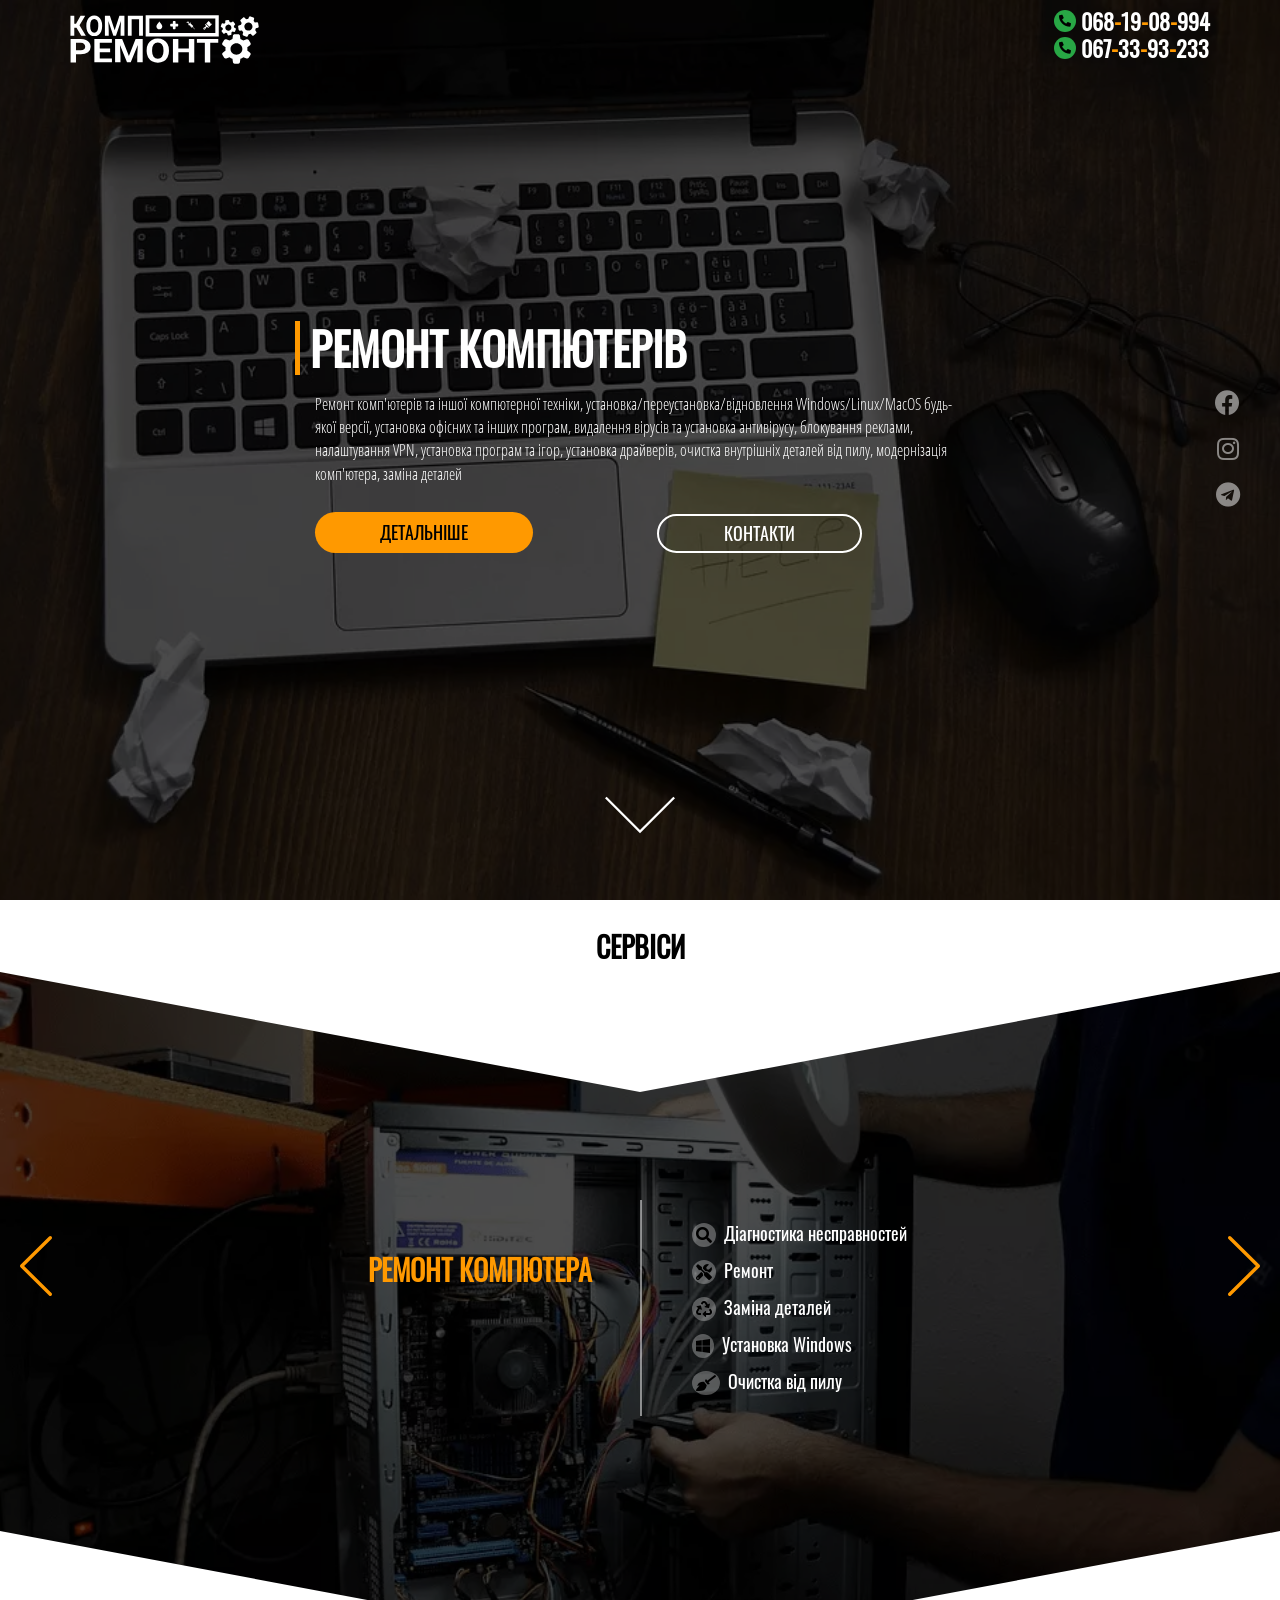
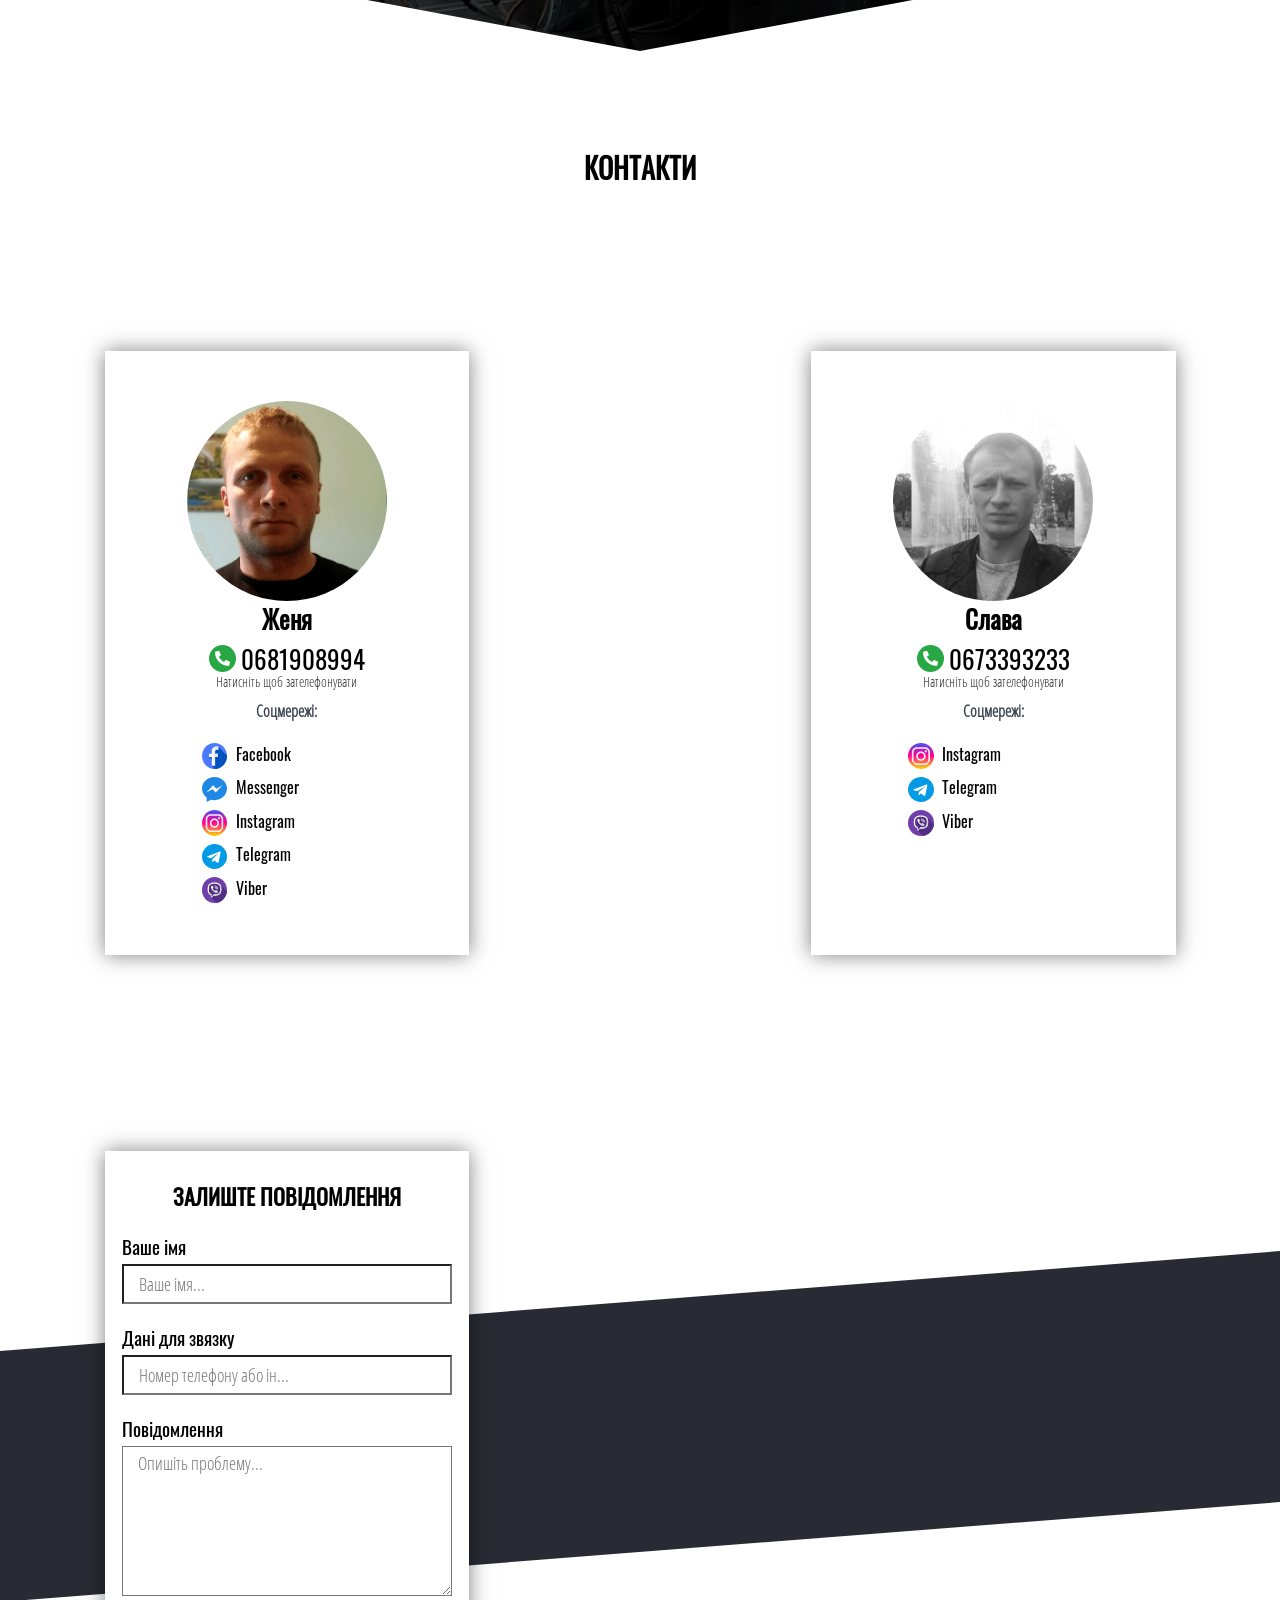
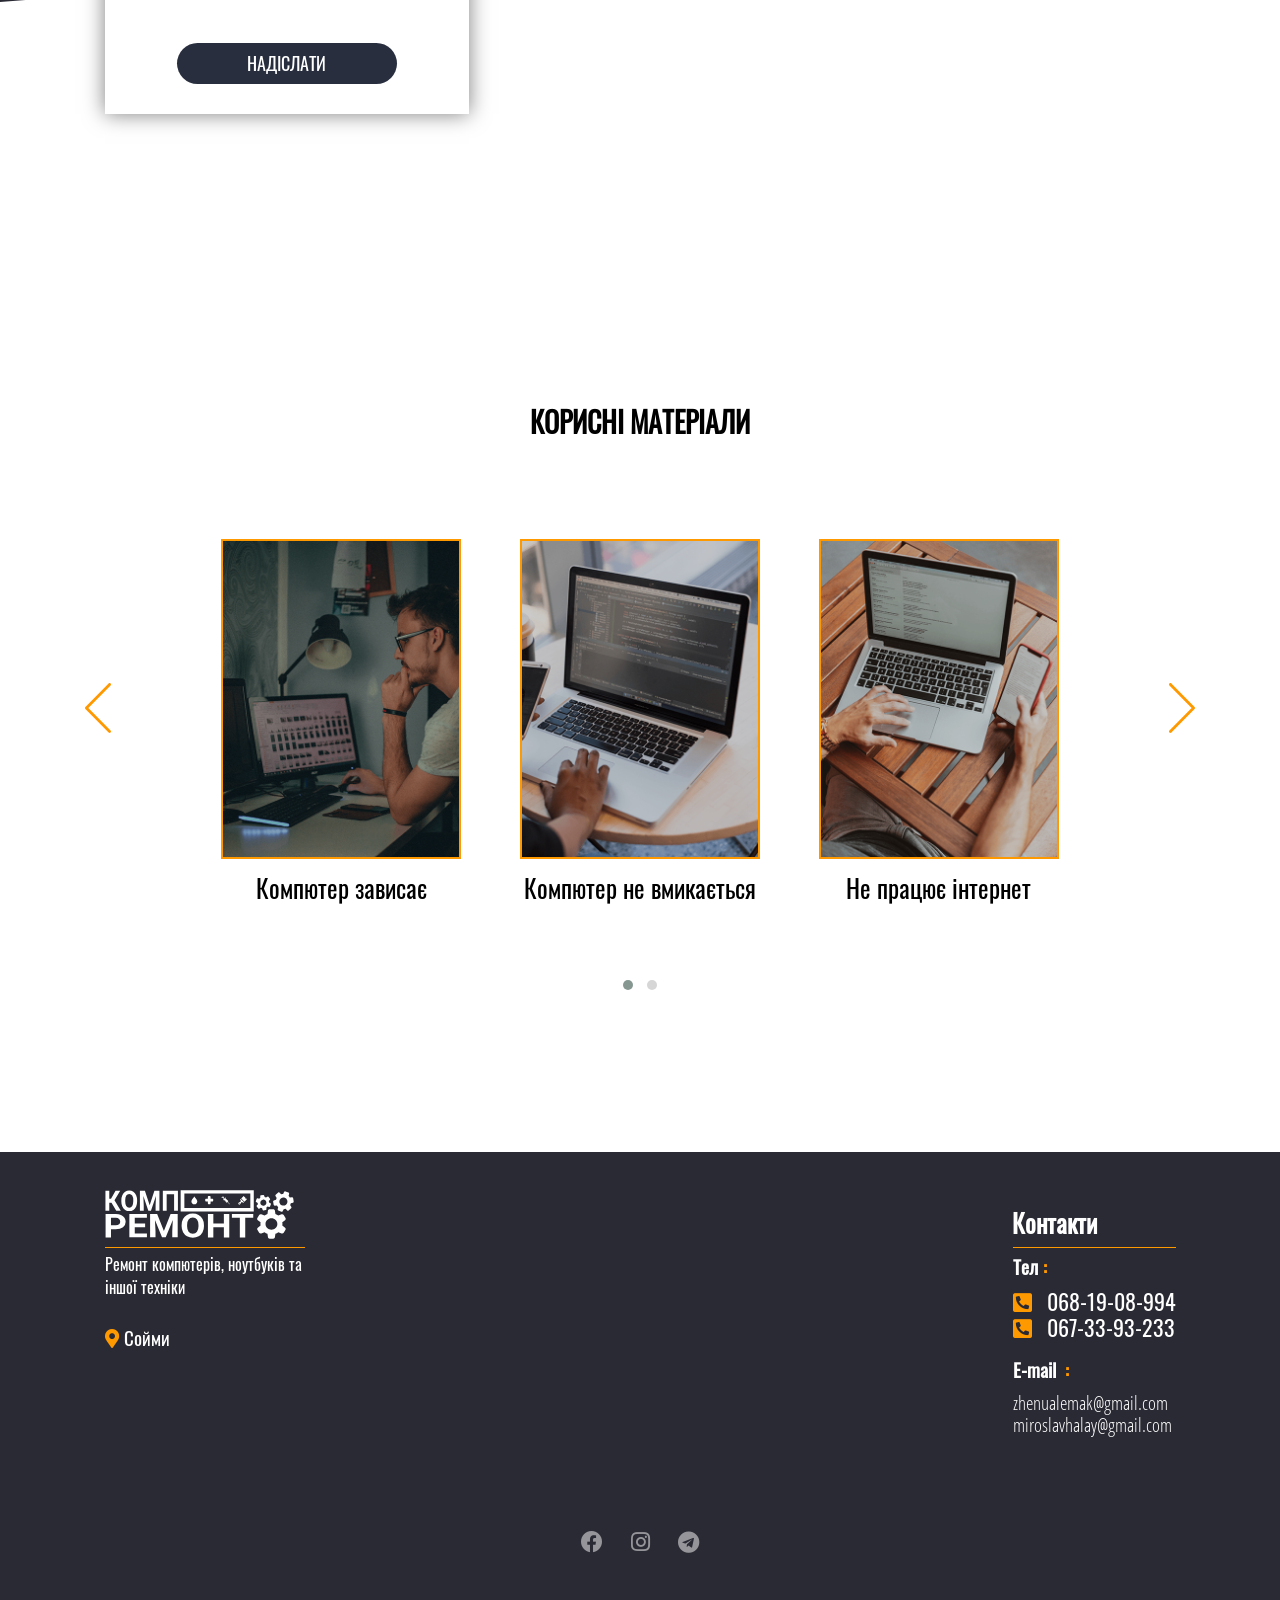
==== commit 19a7cad7: "update" ====
--- a/index.html
+++ b/index.html
@@ -210,7 +210,7 @@
 								<div class="text-sect">
 
 									<ul>
-										<li><i class="fas fa-search"></i>Діагностика несправностей</li><br>
+										<li><i class="fas fa-search"></i>Діагностика <span>несправностей</span></li><br>
 										<li><i class="fas fa-tools"></i>Ремонт</li><br>
 										<li><i class="fas fa-recycle"></i>Заміна деталей</li><br>
 										<li><i class="fab fa-windows"></i>Установка Windows</li><br>
@@ -244,8 +244,10 @@
 									<ul>
 										<li><i class="fas fa-cogs"></i>Налаштування програм</li><br>
 										<li><i class="fas fa-file-word"></i>Установка офісних пакетів</li><br>
-										<li><i class="fas fa-mask"></i>Вимкнення стеження Windows</li><br>
-										<li><i class="fas fa-shield-alt"></i>Установка блокування реклами</li><br>
+										<li><i class="fas fa-mask"></i>Вимкнення стеження<span> Windows</span></li><br>
+										<li><i class="fas fa-shield-alt"></i><span>Установка</span>
+											<span>блокування</span> реклами
+										</li><br>
 										<li><i class="fas fa-user-shield"></i>Установка антивірусу</li><br>
 									</ul>
 								</div>
@@ -275,7 +277,7 @@
 
 								<div class="text-sect">
 									<ul>
-										<li><i class="fas fa-search"></i>Діагностика несправностей</li><br>
+										<li><i class="fas fa-search"></i>Діагностика <span>несправностей</span></li><br>
 										<li><i class="fas fa-tools"></i>Ремонт</li><br>
 										<li><i class="fas fa-recycle"></i>Заміна деталей</li><br>
 										<li><i class="fab fa-windows"></i>Установка Windows</li><br>
@@ -341,7 +343,7 @@
 										<li><i class="fas fa-photo-video"></i>Установка відеокарти</li><br>
 										<li><i class="fas fa-sd-card"></i>Розширення памяті</li><br>
 										<li><i class="fas fa-hdd"></i>Заміна блока живлення</li><br>
-										<li><i class="fas fa-fan"></i>Установка дод. вентиляторів</li><br>
+										<li><i class="fas fa-fan"></i>Установка<span> дод.</span> вентиляторів</li><br>
 									</ul>
 								</div>
 
@@ -434,13 +436,16 @@
 
 							<div class="contacts">
 
-								<div class="contacts-pict">
-									<a>
-
-										<div class="pict" style="background-image: url(img/photos/zhenua.webp);"></div>
-
-									</a>
-
+								<div class="pict-wrapper">
+									<div class="contacts-pict">
+										<a>
+
+											<div class="pict" style="background-image: url(img/photos/zhenua.webp);">
+											</div>
+
+										</a>
+
+									</div>
 								</div>
 
 								<h3>Женя</h3>
@@ -448,22 +453,37 @@
 								<a href="tel:+380681908994" class="telephone">
 									<div class="contacts-phone"><i class="fas fa-phone-alt"></i>0681908994</div>
 								</a>
+
+								<p>Натисніть щоб зателефонувати</p>
+
 								<div class="contacts-social">
-
-									<a href="https://www.instagram.com/lemak_evg/" target="_blank"><i
-											class="fab fa-instagram"></i></a>
-
-									<a href="https://www.messenger.com/t/eugene.lemak.1" target="_blank"><i
-											class="fab fa-facebook-messenger"></i></a>
-
-									<a href="https://t.me/eugene0408" target="_blank"><i
-											class="fab fa-telegram-plane"></i></a>
-
-								</div>
-
-							</div>
-
-						</div>
+									<h4>Соцмережі:</h4>
+									<ul class="wow bounceInRight" data-wow-delay="0.5s">
+										<li><a href="https://www.facebook.com/eugene.lemak.1" target="_blank"> <img
+													src="img/svg/facebook.svg" alt="mes"> Facebook</a></li>
+
+										<li><a href="https://www.messenger.com/t/eugene.lemak.1" target="_blank"> <img
+													src="img/svg/messenger.svg" alt="mes"> Messenger</a></li>
+
+										<li><a href="https://www.instagram.com/lemak_evg/" target="_blank"> <img
+													src="img/svg/instagram.svg" alt="inst"> Instagram</a>
+										</li>
+
+										<li><a href="https://t.me/eugene0408" target="_blank"> <img
+													src="img/svg/telegram.svg" alt="tlg"> Telegram</a></li>
+
+										<li><a href="viber://add?number=+380681908994" target="_blank"> <img
+													src="img/svg/viber.svg" alt="tlg"> Viber</a></li>
+									</ul>
+
+
+								</div>
+
+							</div>
+
+
+						</div>
+
 
 					</div>
 
@@ -488,320 +508,341 @@
 								<a href="tel:+380673393233" class="telephone">
 									<div class="contacts-phone"><i class="fas fa-phone-alt"></i>0673393233</div>
 								</a>
+
+								<p>Натисніть щоб зателефонувати</p>
+
+
 								<div class="contacts-social">
-									<a href="https://www.instagram.com/myroslavhalai/" target="_blank"><i
-											class="fab fa-instagram"></i></a>
-									<a href="https://t.me/myroslavhalai" target="_blank"><i
-											class="fab fa-telegram-plane"></i></a>
-								</div>
-
-							</div>
-
-
-						</div>
-
-					</div>
-
-				</div>
+									<h4>Соцмережі:</h4>
+									<ul class="contacts-social-right wow bounceInLeft" data-wow-delay="0.5s">
+
+										<li><a href="https://www.instagram.com/myroslavhalai/" target="_blank"> <img
+													src="img/svg/instagram.svg" alt="inst"> Instagram</a>
+										</li>
+
+										<li><a href="https://t.me/myroslavhalai" target="_blank"> <img
+													src="img/svg/telegram.svg" alt="tlg"> Telegram</a></li>
+
+										<li><a href="viber://add?number=+380673393233" target="_blank"> <img
+													src="img/svg/viber.svg" alt="tlg"> Viber</a></li>
+
+										<li></li>
+										<li></li>
+
+									</ul>
+
+								</div>
+
+							</div>
+
+
+
+						</div>
+
+
+					</div>
+
+				</div>
+
 			</div>
-
-
-
-		</section>
-
-		<div class="sect-2-bot"></div>
-
-
-
-
-
-		<!-- 
+	</div>
+
+
+
+	</section>
+
+	<div class="sect-2-bot"></div>
+
+
+
+
+
+	<!-- 
 		
 		--------------------------	СЕКЦІЯ 3 --------------------------
 		
 	-->
 
-		<section class="sect-3">
-
-
-			<div class="sect-3-corner-top"></div>
-
-
-			<div class="container">
-				<div class="row">
-
-
-
-
-					<div class="col-md-6 col-sm-10 col-12 justify-content-sm-start justify-content-center">
-
-						<div class="mail-form-wrapper wow bounceInLeft" data-wow-duration="1.5s">
-
-							<div class="h3-wrapper">
-								<h3>Залиште повідомлення</h3>
-							</div>
-
-							<form class="mail-form" id="form-m" action="https://formspree.io/myynbday" method="POST">
-
-								<!-- Hidden Required Fields -->
-								<input type="hidden" name="project_name" value="Remont Computeriv">
-								<input type="hidden" name="admin_email" value="zhenualemak@gmail.com">
-								<input type="hidden" name="form_subject" value="Заявка з сайту Ремонт Компютерів">
-								<!-- END Hidden Required Fields -->
-
-								<div class="input-mail">
-
-									<label for="">Ваше імя</label><br>
-									<input type="text" name="Name" placeholder="Ваше імя..." required><br>
-
-									<label for="">Дані для звязку </label><br>
-									<input type="text" name="E-mail" placeholder="Номер телефону або ін..."
-										required><br>
-
-								</div>
-
-								<div class="input-text">
-
-									<label for="">Повідомлення</label><br>
-									<textarea type="text" name="Text" placeholder="Опишіть проблему..."
-										id="input-text"></textarea><br>
-
-								</div>
-
-								<div class="button-wrapper">
-
-									<button class="button-white" type="submit" value="send">
-										<div class="button-text">Надіслати</div>
-									</button>
-
-								</div>
-
-							</form>
-
-						</div>
+	<section class="sect-3">
+
+
+		<div class="sect-3-corner-top"></div>
+
+
+		<div class="container">
+			<div class="row">
+
+
+
+
+				<div class="col-md-6 col-sm-10 col-12 justify-content-sm-start justify-content-center">
+
+					<div class="mail-form-wrapper wow bounceInLeft" data-wow-duration="1.5s">
+
+						<div class="h3-wrapper">
+							<h3>Залиште повідомлення</h3>
+						</div>
+
+						<form class="mail-form" id="form-m" action="https://formspree.io/myynbday" method="POST">
+
+							<!-- Hidden Required Fields -->
+							<input type="hidden" name="project_name" value="Remont Computeriv">
+							<input type="hidden" name="admin_email" value="zhenualemak@gmail.com">
+							<input type="hidden" name="form_subject" value="Заявка з сайту Ремонт Компютерів">
+							<!-- END Hidden Required Fields -->
+
+							<div class="input-mail">
+
+								<label for="">Ваше імя</label><br>
+								<input type="text" name="Name" placeholder="Ваше імя..." required><br>
+
+								<label for="">Дані для звязку </label><br>
+								<input type="text" name="E-mail" placeholder="Номер телефону або ін..." required><br>
+
+							</div>
+
+							<div class="input-text">
+
+								<label for="">Повідомлення</label><br>
+								<textarea type="text" name="Text" placeholder="Опишіть проблему..."
+									id="input-text"></textarea><br>
+
+							</div>
+
+							<div class="button-wrapper">
+
+								<button class="button-white" type="submit" value="send">
+									<div class="button-text">Надіслати</div>
+								</button>
+
+							</div>
+
+						</form>
 
 					</div>
 
 				</div>
 
 			</div>
-			<div class="sect-3-corner-bot"></div>
-			<div class="sect-3-footer"></div>
-
-		</section>
-
-
-
-
-
-		<!--
+
+		</div>
+		<div class="sect-3-corner-bot"></div>
+		<div class="sect-3-footer"></div>
+
+	</section>
+
+
+
+
+
+	<!--
 
 	-----------------------					КАРУСЕЛЬ  Корисні матеріали   -----------------------                   
 										
 -->
 
 
-		<section class="s-articles">
-
-
-
-			<div class="s3-header-wrapper wow zoomIn">
-				<!-- <img src="img/svg/lupa.svg" alt="#"> -->
-				<h2 class="s-header">Корисні матеріали</h2>
+	<section class="s-articles">
+
+
+
+		<div class="s3-header-wrapper wow zoomIn">
+			<!-- <img src="img/svg/lupa.svg" alt="#"> -->
+			<h2 class="s-header">Корисні матеріали</h2>
+		</div>
+
+
+
+
+		<div class="owl-carousel carousel-articles owl-theme wow fadeInUpBig ">
+
+
+			<a href="https://remontka.pro/zavisaet-computer/" target="_blank">
+
+				<div class="carousel-articles-item">
+
+					<div class="carousel-articles-cover">
+						<img src="img/carousel/compbuging.webp" alt="#">
+					</div>
+
+					<div class="h3wrapper">
+						<h3>Компютер зависає</h3>
+					</div>
+
+				</div>
+
+
+			</a>
+
+
+
+			<a href="https://blog.comfy.ua/ua/chomu-ne-vklyuchaehtsya-kompyuter_a0-214/" target="_blank">
+
+				<div class="carousel-articles-item">
+
+					<div class="carousel-articles-cover">
+						<img src="img/carousel/person-laptop.webp" alt="#">
+					</div>
+
+					<div class="h3wrapper">
+						<h3>Компютер не вмикається</h3>
+					</div>
+
+				</div>
+
+			</a>
+
+
+
+			<a href="https://remontka.pro/no-internet-windows-10/" target="_blank">
+
+				<div class="carousel-articles-item">
+
+					<div class="carousel-articles-cover">
+						<img src="img/carousel/macbook.webp" alt="#">
+					</div>
+
+					<div class="h3wrapper">
+						<h3>Не працює інтернет</h3>
+					</div>
+				</div>
+			</a>
+
+
+
+			<a href="https://remontka.pro/monitor-ne-vklyuchaetsya/" target="_blank">
+
+				<div class="carousel-articles-item">
+
+					<div class="carousel-articles-cover">
+						<img src="img/carousel/monitor-on-table.webp" alt="#">
+					</div>
+
+					<div class="h3wrapper">
+						<h3>Не вмикається монітор</h3>
+					</div>
+
+				</div>
+			</a>
+
+
+
+			<a href="https://www.moyo.ua/news/ne_zaryazhaetsya_noutbuk_5_osnovnyh_prichin_i_bolee_10_sposobov_resheniya.html"
+				target="_blank">
+
+				<div class="carousel-articles-item">
+
+					<div class="carousel-articles-cover">
+						<img src="img/carousel/laptop.webp" alt="#">
+					</div>
+
+					<div class="h3wrapper">
+						<h3>Ноутбук не заряджається</h3>
+					</div>
+
+				</div>
+
+			</a>
+
+
+
+			<a href="https://www.moyo.ua/news/pochemu_tormozit_noutbuk_7_variantov_uskoreniya_raboty.html"
+				target="_blank">
+
+				<div class="carousel-articles-item">
+
+					<div class="carousel-articles-cover">
+						<img src="img/carousel/laptop2.webp" alt="#">
+					</div>
+
+					<div class="h3wrapper">
+						<h3>Ноутбук зависає</h3>
+					</div>
+
+				</div>
+
+			</a>
+
+
+		</div>
+
+	</section>
+
+
+	<!--
+
+			---------------------        FOOTER        ---------------------
+
+			-->
+
+	<section class="footer">
+
+		<div class="container">
+			<div class="row">
+				<div class="col-md-12">
+
+
+					<div class="footer-topline wow fadeIn">
+						<a href="#" class="logo"><img src="img/logo-komp.svg" alt="#"></a>
+						<h2>Контакти</h2>
+					</div>
+
+
+					<div class="footer-logo">
+
+						<div class="footer-text wow fadeInLeft" data-wow-delay="0.3s">
+							Ремонт компютерів, ноутбуків та іншої техніки
+						</div>
+						<div id="location" class="wow fadeInLeft " data-wow-delay="0.5s"><i
+								class="fas fa-map-marker-alt"></i>Сойми</div>
+					</div>
+					<div class="footer-contacts wow fadeInRight" data-wow-delay="0.3s">
+
+
+						<h3>Тел<span>:</span></h3>
+						<ul>
+							<li><i class="fas fa-phone-square-alt"></i> 068-19-08-994 </li>
+							<li><i class="fas fa-phone-square-alt"></i> 067-33-93-233</li>
+						</ul>
+
+						<div class="footer-contacts-mail wow fadeInRight" data-wow-delay="0.5s">
+							<h3>E-mail <span>:</span></h3>
+							<ul>
+								<li>zhenualemak@gmail.com</li>
+								<li>miroslavhalay@gmail.com</li>
+							</ul>
+						</div>
+					</div>
+
+
+
+				</div>
 			</div>
 
-
-
-
-			<div class="owl-carousel carousel-articles owl-theme wow fadeInUpBig ">
-
-
-				<a href="https://remontka.pro/zavisaet-computer/" target="_blank">
-
-					<div class="carousel-articles-item">
-
-						<div class="carousel-articles-cover">
-							<img src="img/carousel/compbuging.webp" alt="#">
-						</div>
-
-						<div class="h3wrapper">
-							<h3>Компютер зависає</h3>
-						</div>
-
-					</div>
-
-
-				</a>
-
-
-
-				<a href="https://blog.comfy.ua/ua/chomu-ne-vklyuchaehtsya-kompyuter_a0-214/" target="_blank">
-
-					<div class="carousel-articles-item">
-
-						<div class="carousel-articles-cover">
-							<img src="img/carousel/person-laptop.webp" alt="#">
-						</div>
-
-						<div class="h3wrapper">
-							<h3>Компютер не вмикається</h3>
-						</div>
-
-					</div>
-
-				</a>
-
-
-
-				<a href="https://remontka.pro/no-internet-windows-10/" target="_blank">
-
-					<div class="carousel-articles-item">
-
-						<div class="carousel-articles-cover">
-							<img src="img/carousel/macbook.webp" alt="#">
-						</div>
-
-						<div class="h3wrapper">
-							<h3>Не працює інтернет</h3>
-						</div>
-					</div>
-				</a>
-
-
-
-				<a href="https://remontka.pro/monitor-ne-vklyuchaetsya/" target="_blank">
-
-					<div class="carousel-articles-item">
-
-						<div class="carousel-articles-cover">
-							<img src="img/carousel/monitor-on-table.webp" alt="#">
-						</div>
-
-						<div class="h3wrapper">
-							<h3>Не вмикається монітор</h3>
-						</div>
-
-					</div>
-				</a>
-
-
-
-				<a href="https://www.moyo.ua/news/ne_zaryazhaetsya_noutbuk_5_osnovnyh_prichin_i_bolee_10_sposobov_resheniya.html"
-					target="_blank">
-
-					<div class="carousel-articles-item">
-
-						<div class="carousel-articles-cover">
-							<img src="img/carousel/laptop.webp" alt="#">
-						</div>
-
-						<div class="h3wrapper">
-							<h3>Ноутбук не заряджається</h3>
-						</div>
-
-					</div>
-
-				</a>
-
-
-
-				<a href="https://www.moyo.ua/news/pochemu_tormozit_noutbuk_7_variantov_uskoreniya_raboty.html"
-					target="_blank">
-
-					<div class="carousel-articles-item">
-
-						<div class="carousel-articles-cover">
-							<img src="img/carousel/laptop2.webp" alt="#">
-						</div>
-
-						<div class="h3wrapper">
-							<h3>Ноутбук зависає</h3>
-						</div>
-
-					</div>
-
-				</a>
-
-
-			</div>
-
-		</section>
-
-
-		<!--
-
-			---------------------        FOOTER        ---------------------
-
-			-->
-
-		<section class="footer">
-
-			<div class="container">
-				<div class="row">
-					<div class="col-md-12">
-
-
-						<div class="footer-topline wow fadeIn">
-							<a href="#" class="logo"><img src="img/logo-komp.svg" alt="#"></a>
-							<h2>Контакти</h2>
-						</div>
-
-
-						<div class="footer-logo">
-
-							<div class="footer-text wow fadeInLeft" data-wow-delay="0.3s">
-								Ремонт компютерів, ноутбуків та іншої техніки
-							</div>
-							<div id="location" class="wow fadeInLeft " data-wow-delay="0.5s"><i
-									class="fas fa-map-marker-alt"></i>Сойми</div>
-						</div>
-						<div class="footer-contacts wow fadeInRight" data-wow-delay="0.3s">
-
-
-							<h3>Тел<span>:</span></h3>
-							<ul>
-								<li><i class="fas fa-phone-square-alt"></i> 068-19-08-994 </li>
-								<li><i class="fas fa-phone-square-alt"></i> 067-33-93-233</li>
-							</ul>
-
-							<div class="footer-contacts-mail wow fadeInRight" data-wow-delay="0.5s">
-								<h3>E-mail <span>:</span></h3>
-								<ul>
-									<li>zhenualemak@gmail.com</li>
-									<li>miroslavhalay@gmail.com</li>
-								</ul>
-							</div>
-						</div>
-
-
-
-					</div>
-				</div>
-
-			</div>
-
-
-
-
-
-			<!-- Соц мережі -->
-
-
-
-			<div class="footer-social">
-				<nav class="social">
-					<ul>
-						<li><a href="https://www.facebook.com/eugene.lemak.1" target="_blank"><i
-									class="fab fa-facebook"></i></a></li>
-						<li><a href="https://www.instagram.com/lemak_evg/" target="_blank"><i
-									class="fab fa-instagram"></i></a></li>
-						<li><a href="https://t.me/eugene0408" target="_blank"><i class="fab fa-telegram"></i></a></li>
-					</ul>
-				</nav>
-			</div>
-
-
-		</section>
+		</div>
+
+
+
+
+
+		<!-- Соц мережі -->
+
+
+
+		<div class="footer-social">
+			<nav class="social">
+				<ul>
+					<li><a href="https://www.facebook.com/eugene.lemak.1" target="_blank"><i
+								class="fab fa-facebook"></i></a></li>
+					<li><a href="https://www.instagram.com/lemak_evg/" target="_blank"><i
+								class="fab fa-instagram"></i></a></li>
+					<li><a href="https://t.me/eugene0408" target="_blank"><i class="fab fa-telegram"></i></a></li>
+				</ul>
+			</nav>
+		</div>
+
+
+	</section>
 
 
 
--- a/css/styles.min.css
+++ b/css/styles.min.css
@@ -1 +1 @@
-@charset "UTF-8";@font-face{font-family:roboto-example;font-weight:400;font-style:normal;src:url(../fonts/RobotoRegular/RobotoRegular.eot);src:url(../fonts/RobotoRegular/RobotoRegular.eot?#iefix) format("embedded-opentype"),url(../fonts/RobotoRegular/RobotoRegular.woff) format("woff"),url(../fonts/RobotoRegular/RobotoRegular.ttf) format("truetype")}@font-face{font-family:roboto-example;font-weight:700;font-style:normal;src:url(../fonts/RobotoBold/RobotoBold.eot);src:url(../fonts/RobotoBold/RobotoBold.eot?#iefix) format("embedded-opentype"),url(../fonts/RobotoBold/RobotoBold.woff) format("woff"),url(../fonts/RobotoBold/RobotoBold.ttf) format("truetype")}@font-face{font-family:Roboto;font-style:normal;font-weight:500;src:url(../fonts/Roboto-Medium.woff2) format("woff2")}@font-face{font-family:Roboto;font-style:normal;font-weight:700;src:url(../fonts/roboto-bold-webfont.woff2) format("woff2")}@font-face{font-family:RobotoCondensed;font-style:normal;font-weight:700;src:url(../fonts/RobotoCondensed-Bold.woff2) format("woff2")}@font-face{font-family:RobotoCondensed;font-style:normal;font-weight:400;src:url(../fonts/RobotoCondensed-Regular.woff2) format("woff2")}@font-face{font-family:RobotoCondensed;font-style:normal;font-weight:200;src:url(../fonts/RobotoCondensed-Light.woff) format("woff2")}@font-face{font-family:RobotoCondensed;font-style:italic;font-weight:200;src:url(../fonts/RobotoCondensed-LightItalic.woff) format("woff2")}@font-face{font-family:OpenSans;font-style:normal;font-weight:600;src:url(../fonts/OpenSans-SemiBold.woff2) format("woff2")}@font-face{font-family:Oswald;font-style:normal;font-weight:400;src:url(../fonts/oswald-variablefont_wght.woff2) format("woff2")}@font-face{font-family:UbuntuCondensed;font-style:normal;font-weight:400;src:url(../fonts/ubuntucondensed-regular.woff2) format("woff2")}@font-face{font-family:Yanone;font-style:normal;font-weight:400;src:url(../fonts/yanonekaffeesatz-variablefont_wght.woff2) format("woff2")}@font-face{font-family:OpenSansCondensed;font-style:normal;font-weight:300;src:url(../fonts/opensanscondensed-light.woff2) format("woff2")}*,::after,::before{-webkit-box-sizing:border-box;box-sizing:border-box}html{font-family:sans-serif;line-height:1.15;-webkit-text-size-adjust:100%;-ms-text-size-adjust:100%;-ms-overflow-style:scrollbar;-webkit-tap-highlight-color:transparent}@-ms-viewport{width:device-width}article,aside,dialog,figcaption,figure,footer,header,hgroup,main,nav,section{display:block}body{margin:0;font-family:-apple-system,BlinkMacSystemFont,"Segoe UI",Roboto,"Helvetica Neue",Arial,sans-serif,"Apple Color Emoji","Segoe UI Emoji","Segoe UI Symbol";font-size:1rem;font-weight:400;line-height:1.5;color:#212529;text-align:left;background-color:#fff}[tabindex="-1"]:focus{outline:0!important}hr{-webkit-box-sizing:content-box;box-sizing:content-box;height:0;overflow:visible}h1,h2,h3,h4,h5,h6{margin-top:0;margin-bottom:.5rem}p{margin-top:0;margin-bottom:1rem}abbr[data-original-title],abbr[title]{text-decoration:underline;-webkit-text-decoration:underline dotted;text-decoration:underline dotted;cursor:help;border-bottom:0}address{margin-bottom:1rem;font-style:normal;line-height:inherit}dl,ol,ul{margin-top:0;margin-bottom:1rem}ol ol,ol ul,ul ol,ul ul{margin-bottom:0}dt{font-weight:700}dd{margin-bottom:.5rem;margin-left:0}blockquote{margin:0 0 1rem}dfn{font-style:italic}b,strong{font-weight:bolder}small{font-size:80%}sub,sup{position:relative;font-size:75%;line-height:0;vertical-align:baseline}sub{bottom:-.25em}sup{top:-.5em}a{color:#007bff;text-decoration:none;background-color:transparent;-webkit-text-decoration-skip:objects}a:hover{color:#0056b3;text-decoration:underline}a:not([href]):not([tabindex]){color:inherit;text-decoration:none}a:not([href]):not([tabindex]):focus,a:not([href]):not([tabindex]):hover{color:inherit;text-decoration:none}a:not([href]):not([tabindex]):focus{outline:0}code,kbd,pre,samp{font-family:monospace,monospace;font-size:1em}pre{margin-top:0;margin-bottom:1rem;overflow:auto;-ms-overflow-style:scrollbar}figure{margin:0 0 1rem}img{vertical-align:middle;border-style:none}svg:not(:root){overflow:hidden}table{border-collapse:collapse}caption{padding-top:.75rem;padding-bottom:.75rem;color:#6c757d;text-align:left;caption-side:bottom}th{text-align:inherit}label{display:inline-block;margin-bottom:.5rem}button{border-radius:0}button:focus{outline:1px dotted;outline:5px auto -webkit-focus-ring-color}button,input,optgroup,select,textarea{margin:0;font-family:inherit;font-size:inherit;line-height:inherit}button,input{overflow:visible}button,select{text-transform:none}[type=reset],[type=submit],button,html [type=button]{-webkit-appearance:button}[type=button]::-moz-focus-inner,[type=reset]::-moz-focus-inner,[type=submit]::-moz-focus-inner,button::-moz-focus-inner{padding:0;border-style:none}input[type=checkbox],input[type=radio]{-webkit-box-sizing:border-box;box-sizing:border-box;padding:0}input[type=date],input[type=datetime-local],input[type=month],input[type=time]{-webkit-appearance:listbox}textarea{overflow:auto;resize:vertical}fieldset{min-width:0;padding:0;margin:0;border:0}legend{display:block;width:100%;max-width:100%;padding:0;margin-bottom:.5rem;font-size:1.5rem;line-height:inherit;color:inherit;white-space:normal}progress{vertical-align:baseline}[type=number]::-webkit-inner-spin-button,[type=number]::-webkit-outer-spin-button{height:auto}[type=search]{outline-offset:-2px;-webkit-appearance:none}[type=search]::-webkit-search-cancel-button,[type=search]::-webkit-search-decoration{-webkit-appearance:none}::-webkit-file-upload-button{font:inherit;-webkit-appearance:button}output{display:inline-block}summary{display:list-item;cursor:pointer}template{display:none}[hidden]{display:none!important}@-ms-viewport{width:device-width}html{-webkit-box-sizing:border-box;box-sizing:border-box;-ms-overflow-style:scrollbar}*,::after,::before{-webkit-box-sizing:inherit;box-sizing:inherit}.container{width:100%;padding-right:34.5px;padding-left:34.5px;margin-right:auto;margin-left:auto}@media (min-width:576px){.container{max-width:540px}}@media (min-width:768px){.container{max-width:720px}}@media (min-width:992px){.container{max-width:960px}}@media (min-width:1200px){.container{max-width:1140px}}.container-fluid{width:100%;padding-right:34.5px;padding-left:34.5px;margin-right:auto;margin-left:auto}.row{display:-webkit-box;display:-ms-flexbox;display:flex;-ms-flex-wrap:wrap;flex-wrap:wrap;margin-right:-34.5px;margin-left:-34.5px}.no-gutters{margin-right:0;margin-left:0}.no-gutters>.col,.no-gutters>[class*=col-]{padding-right:0;padding-left:0}.col,.col-1,.col-10,.col-11,.col-12,.col-2,.col-3,.col-4,.col-5,.col-6,.col-7,.col-8,.col-9,.col-auto,.col-lg,.col-lg-1,.col-lg-10,.col-lg-11,.col-lg-12,.col-lg-2,.col-lg-3,.col-lg-4,.col-lg-5,.col-lg-6,.col-lg-7,.col-lg-8,.col-lg-9,.col-lg-auto,.col-md,.col-md-1,.col-md-10,.col-md-11,.col-md-12,.col-md-2,.col-md-3,.col-md-4,.col-md-5,.col-md-6,.col-md-7,.col-md-8,.col-md-9,.col-md-auto,.col-sm,.col-sm-1,.col-sm-10,.col-sm-11,.col-sm-12,.col-sm-2,.col-sm-3,.col-sm-4,.col-sm-5,.col-sm-6,.col-sm-7,.col-sm-8,.col-sm-9,.col-sm-auto,.col-xl,.col-xl-1,.col-xl-10,.col-xl-11,.col-xl-12,.col-xl-2,.col-xl-3,.col-xl-4,.col-xl-5,.col-xl-6,.col-xl-7,.col-xl-8,.col-xl-9,.col-xl-auto{position:relative;width:100%;min-height:1px;padding-right:34.5px;padding-left:34.5px}.col{-ms-flex-preferred-size:0;flex-basis:0;-webkit-box-flex:1;-ms-flex-positive:1;flex-grow:1;max-width:100%}.col-auto{-webkit-box-flex:0;-ms-flex:0 0 auto;flex:0 0 auto;width:auto;max-width:none}.col-1{-webkit-box-flex:0;-ms-flex:0 0 8.33333%;flex:0 0 8.33333%;max-width:8.33333%}.col-2{-webkit-box-flex:0;-ms-flex:0 0 16.66667%;flex:0 0 16.66667%;max-width:16.66667%}.col-3{-webkit-box-flex:0;-ms-flex:0 0 25%;flex:0 0 25%;max-width:25%}.col-4{-webkit-box-flex:0;-ms-flex:0 0 33.33333%;flex:0 0 33.33333%;max-width:33.33333%}.col-5{-webkit-box-flex:0;-ms-flex:0 0 41.66667%;flex:0 0 41.66667%;max-width:41.66667%}.col-6{-webkit-box-flex:0;-ms-flex:0 0 50%;flex:0 0 50%;max-width:50%}.col-7{-webkit-box-flex:0;-ms-flex:0 0 58.33333%;flex:0 0 58.33333%;max-width:58.33333%}.col-8{-webkit-box-flex:0;-ms-flex:0 0 66.66667%;flex:0 0 66.66667%;max-width:66.66667%}.col-9{-webkit-box-flex:0;-ms-flex:0 0 75%;flex:0 0 75%;max-width:75%}.col-10{-webkit-box-flex:0;-ms-flex:0 0 83.33333%;flex:0 0 83.33333%;max-width:83.33333%}.col-11{-webkit-box-flex:0;-ms-flex:0 0 91.66667%;flex:0 0 91.66667%;max-width:91.66667%}.col-12{-webkit-box-flex:0;-ms-flex:0 0 100%;flex:0 0 100%;max-width:100%}.order-first{-webkit-box-ordinal-group:0;-ms-flex-order:-1;order:-1}.order-last{-webkit-box-ordinal-group:14;-ms-flex-order:13;order:13}.order-0{-webkit-box-ordinal-group:1;-ms-flex-order:0;order:0}.order-1{-webkit-box-ordinal-group:2;-ms-flex-order:1;order:1}.order-2{-webkit-box-ordinal-group:3;-ms-flex-order:2;order:2}.order-3{-webkit-box-ordinal-group:4;-ms-flex-order:3;order:3}.order-4{-webkit-box-ordinal-group:5;-ms-flex-order:4;order:4}.order-5{-webkit-box-ordinal-group:6;-ms-flex-order:5;order:5}.order-6{-webkit-box-ordinal-group:7;-ms-flex-order:6;order:6}.order-7{-webkit-box-ordinal-group:8;-ms-flex-order:7;order:7}.order-8{-webkit-box-ordinal-group:9;-ms-flex-order:8;order:8}.order-9{-webkit-box-ordinal-group:10;-ms-flex-order:9;order:9}.order-10{-webkit-box-ordinal-group:11;-ms-flex-order:10;order:10}.order-11{-webkit-box-ordinal-group:12;-ms-flex-order:11;order:11}.order-12{-webkit-box-ordinal-group:13;-ms-flex-order:12;order:12}.offset-1{margin-left:8.33333%}.offset-2{margin-left:16.66667%}.offset-3{margin-left:25%}.offset-4{margin-left:33.33333%}.offset-5{margin-left:41.66667%}.offset-6{margin-left:50%}.offset-7{margin-left:58.33333%}.offset-8{margin-left:66.66667%}.offset-9{margin-left:75%}.offset-10{margin-left:83.33333%}.offset-11{margin-left:91.66667%}@media (min-width:576px){.col-sm{-ms-flex-preferred-size:0;flex-basis:0;-webkit-box-flex:1;-ms-flex-positive:1;flex-grow:1;max-width:100%}.col-sm-auto{-webkit-box-flex:0;-ms-flex:0 0 auto;flex:0 0 auto;width:auto;max-width:none}.col-sm-1{-webkit-box-flex:0;-ms-flex:0 0 8.33333%;flex:0 0 8.33333%;max-width:8.33333%}.col-sm-2{-webkit-box-flex:0;-ms-flex:0 0 16.66667%;flex:0 0 16.66667%;max-width:16.66667%}.col-sm-3{-webkit-box-flex:0;-ms-flex:0 0 25%;flex:0 0 25%;max-width:25%}.col-sm-4{-webkit-box-flex:0;-ms-flex:0 0 33.33333%;flex:0 0 33.33333%;max-width:33.33333%}.col-sm-5{-webkit-box-flex:0;-ms-flex:0 0 41.66667%;flex:0 0 41.66667%;max-width:41.66667%}.col-sm-6{-webkit-box-flex:0;-ms-flex:0 0 50%;flex:0 0 50%;max-width:50%}.col-sm-7{-webkit-box-flex:0;-ms-flex:0 0 58.33333%;flex:0 0 58.33333%;max-width:58.33333%}.col-sm-8{-webkit-box-flex:0;-ms-flex:0 0 66.66667%;flex:0 0 66.66667%;max-width:66.66667%}.col-sm-9{-webkit-box-flex:0;-ms-flex:0 0 75%;flex:0 0 75%;max-width:75%}.col-sm-10{-webkit-box-flex:0;-ms-flex:0 0 83.33333%;flex:0 0 83.33333%;max-width:83.33333%}.col-sm-11{-webkit-box-flex:0;-ms-flex:0 0 91.66667%;flex:0 0 91.66667%;max-width:91.66667%}.col-sm-12{-webkit-box-flex:0;-ms-flex:0 0 100%;flex:0 0 100%;max-width:100%}.order-sm-first{-webkit-box-ordinal-group:0;-ms-flex-order:-1;order:-1}.order-sm-last{-webkit-box-ordinal-group:14;-ms-flex-order:13;order:13}.order-sm-0{-webkit-box-ordinal-group:1;-ms-flex-order:0;order:0}.order-sm-1{-webkit-box-ordinal-group:2;-ms-flex-order:1;order:1}.order-sm-2{-webkit-box-ordinal-group:3;-ms-flex-order:2;order:2}.order-sm-3{-webkit-box-ordinal-group:4;-ms-flex-order:3;order:3}.order-sm-4{-webkit-box-ordinal-group:5;-ms-flex-order:4;order:4}.order-sm-5{-webkit-box-ordinal-group:6;-ms-flex-order:5;order:5}.order-sm-6{-webkit-box-ordinal-group:7;-ms-flex-order:6;order:6}.order-sm-7{-webkit-box-ordinal-group:8;-ms-flex-order:7;order:7}.order-sm-8{-webkit-box-ordinal-group:9;-ms-flex-order:8;order:8}.order-sm-9{-webkit-box-ordinal-group:10;-ms-flex-order:9;order:9}.order-sm-10{-webkit-box-ordinal-group:11;-ms-flex-order:10;order:10}.order-sm-11{-webkit-box-ordinal-group:12;-ms-flex-order:11;order:11}.order-sm-12{-webkit-box-ordinal-group:13;-ms-flex-order:12;order:12}.offset-sm-0{margin-left:0}.offset-sm-1{margin-left:8.33333%}.offset-sm-2{margin-left:16.66667%}.offset-sm-3{margin-left:25%}.offset-sm-4{margin-left:33.33333%}.offset-sm-5{margin-left:41.66667%}.offset-sm-6{margin-left:50%}.offset-sm-7{margin-left:58.33333%}.offset-sm-8{margin-left:66.66667%}.offset-sm-9{margin-left:75%}.offset-sm-10{margin-left:83.33333%}.offset-sm-11{margin-left:91.66667%}}@media (min-width:768px){.col-md{-ms-flex-preferred-size:0;flex-basis:0;-webkit-box-flex:1;-ms-flex-positive:1;flex-grow:1;max-width:100%}.col-md-auto{-webkit-box-flex:0;-ms-flex:0 0 auto;flex:0 0 auto;width:auto;max-width:none}.col-md-1{-webkit-box-flex:0;-ms-flex:0 0 8.33333%;flex:0 0 8.33333%;max-width:8.33333%}.col-md-2{-webkit-box-flex:0;-ms-flex:0 0 16.66667%;flex:0 0 16.66667%;max-width:16.66667%}.col-md-3{-webkit-box-flex:0;-ms-flex:0 0 25%;flex:0 0 25%;max-width:25%}.col-md-4{-webkit-box-flex:0;-ms-flex:0 0 33.33333%;flex:0 0 33.33333%;max-width:33.33333%}.col-md-5{-webkit-box-flex:0;-ms-flex:0 0 41.66667%;flex:0 0 41.66667%;max-width:41.66667%}.col-md-6{-webkit-box-flex:0;-ms-flex:0 0 50%;flex:0 0 50%;max-width:50%}.col-md-7{-webkit-box-flex:0;-ms-flex:0 0 58.33333%;flex:0 0 58.33333%;max-width:58.33333%}.col-md-8{-webkit-box-flex:0;-ms-flex:0 0 66.66667%;flex:0 0 66.66667%;max-width:66.66667%}.col-md-9{-webkit-box-flex:0;-ms-flex:0 0 75%;flex:0 0 75%;max-width:75%}.col-md-10{-webkit-box-flex:0;-ms-flex:0 0 83.33333%;flex:0 0 83.33333%;max-width:83.33333%}.col-md-11{-webkit-box-flex:0;-ms-flex:0 0 91.66667%;flex:0 0 91.66667%;max-width:91.66667%}.col-md-12{-webkit-box-flex:0;-ms-flex:0 0 100%;flex:0 0 100%;max-width:100%}.order-md-first{-webkit-box-ordinal-group:0;-ms-flex-order:-1;order:-1}.order-md-last{-webkit-box-ordinal-group:14;-ms-flex-order:13;order:13}.order-md-0{-webkit-box-ordinal-group:1;-ms-flex-order:0;order:0}.order-md-1{-webkit-box-ordinal-group:2;-ms-flex-order:1;order:1}.order-md-2{-webkit-box-ordinal-group:3;-ms-flex-order:2;order:2}.order-md-3{-webkit-box-ordinal-group:4;-ms-flex-order:3;order:3}.order-md-4{-webkit-box-ordinal-group:5;-ms-flex-order:4;order:4}.order-md-5{-webkit-box-ordinal-group:6;-ms-flex-order:5;order:5}.order-md-6{-webkit-box-ordinal-group:7;-ms-flex-order:6;order:6}.order-md-7{-webkit-box-ordinal-group:8;-ms-flex-order:7;order:7}.order-md-8{-webkit-box-ordinal-group:9;-ms-flex-order:8;order:8}.order-md-9{-webkit-box-ordinal-group:10;-ms-flex-order:9;order:9}.order-md-10{-webkit-box-ordinal-group:11;-ms-flex-order:10;order:10}.order-md-11{-webkit-box-ordinal-group:12;-ms-flex-order:11;order:11}.order-md-12{-webkit-box-ordinal-group:13;-ms-flex-order:12;order:12}.offset-md-0{margin-left:0}.offset-md-1{margin-left:8.33333%}.offset-md-2{margin-left:16.66667%}.offset-md-3{margin-left:25%}.offset-md-4{margin-left:33.33333%}.offset-md-5{margin-left:41.66667%}.offset-md-6{margin-left:50%}.offset-md-7{margin-left:58.33333%}.offset-md-8{margin-left:66.66667%}.offset-md-9{margin-left:75%}.offset-md-10{margin-left:83.33333%}.offset-md-11{margin-left:91.66667%}}@media (min-width:992px){.col-lg{-ms-flex-preferred-size:0;flex-basis:0;-webkit-box-flex:1;-ms-flex-positive:1;flex-grow:1;max-width:100%}.col-lg-auto{-webkit-box-flex:0;-ms-flex:0 0 auto;flex:0 0 auto;width:auto;max-width:none}.col-lg-1{-webkit-box-flex:0;-ms-flex:0 0 8.33333%;flex:0 0 8.33333%;max-width:8.33333%}.col-lg-2{-webkit-box-flex:0;-ms-flex:0 0 16.66667%;flex:0 0 16.66667%;max-width:16.66667%}.col-lg-3{-webkit-box-flex:0;-ms-flex:0 0 25%;flex:0 0 25%;max-width:25%}.col-lg-4{-webkit-box-flex:0;-ms-flex:0 0 33.33333%;flex:0 0 33.33333%;max-width:33.33333%}.col-lg-5{-webkit-box-flex:0;-ms-flex:0 0 41.66667%;flex:0 0 41.66667%;max-width:41.66667%}.col-lg-6{-webkit-box-flex:0;-ms-flex:0 0 50%;flex:0 0 50%;max-width:50%}.col-lg-7{-webkit-box-flex:0;-ms-flex:0 0 58.33333%;flex:0 0 58.33333%;max-width:58.33333%}.col-lg-8{-webkit-box-flex:0;-ms-flex:0 0 66.66667%;flex:0 0 66.66667%;max-width:66.66667%}.col-lg-9{-webkit-box-flex:0;-ms-flex:0 0 75%;flex:0 0 75%;max-width:75%}.col-lg-10{-webkit-box-flex:0;-ms-flex:0 0 83.33333%;flex:0 0 83.33333%;max-width:83.33333%}.col-lg-11{-webkit-box-flex:0;-ms-flex:0 0 91.66667%;flex:0 0 91.66667%;max-width:91.66667%}.col-lg-12{-webkit-box-flex:0;-ms-flex:0 0 100%;flex:0 0 100%;max-width:100%}.order-lg-first{-webkit-box-ordinal-group:0;-ms-flex-order:-1;order:-1}.order-lg-last{-webkit-box-ordinal-group:14;-ms-flex-order:13;order:13}.order-lg-0{-webkit-box-ordinal-group:1;-ms-flex-order:0;order:0}.order-lg-1{-webkit-box-ordinal-group:2;-ms-flex-order:1;order:1}.order-lg-2{-webkit-box-ordinal-group:3;-ms-flex-order:2;order:2}.order-lg-3{-webkit-box-ordinal-group:4;-ms-flex-order:3;order:3}.order-lg-4{-webkit-box-ordinal-group:5;-ms-flex-order:4;order:4}.order-lg-5{-webkit-box-ordinal-group:6;-ms-flex-order:5;order:5}.order-lg-6{-webkit-box-ordinal-group:7;-ms-flex-order:6;order:6}.order-lg-7{-webkit-box-ordinal-group:8;-ms-flex-order:7;order:7}.order-lg-8{-webkit-box-ordinal-group:9;-ms-flex-order:8;order:8}.order-lg-9{-webkit-box-ordinal-group:10;-ms-flex-order:9;order:9}.order-lg-10{-webkit-box-ordinal-group:11;-ms-flex-order:10;order:10}.order-lg-11{-webkit-box-ordinal-group:12;-ms-flex-order:11;order:11}.order-lg-12{-webkit-box-ordinal-group:13;-ms-flex-order:12;order:12}.offset-lg-0{margin-left:0}.offset-lg-1{margin-left:8.33333%}.offset-lg-2{margin-left:16.66667%}.offset-lg-3{margin-left:25%}.offset-lg-4{margin-left:33.33333%}.offset-lg-5{margin-left:41.66667%}.offset-lg-6{margin-left:50%}.offset-lg-7{margin-left:58.33333%}.offset-lg-8{margin-left:66.66667%}.offset-lg-9{margin-left:75%}.offset-lg-10{margin-left:83.33333%}.offset-lg-11{margin-left:91.66667%}}@media (min-width:1200px){.col-xl{-ms-flex-preferred-size:0;flex-basis:0;-webkit-box-flex:1;-ms-flex-positive:1;flex-grow:1;max-width:100%}.col-xl-auto{-webkit-box-flex:0;-ms-flex:0 0 auto;flex:0 0 auto;width:auto;max-width:none}.col-xl-1{-webkit-box-flex:0;-ms-flex:0 0 8.33333%;flex:0 0 8.33333%;max-width:8.33333%}.col-xl-2{-webkit-box-flex:0;-ms-flex:0 0 16.66667%;flex:0 0 16.66667%;max-width:16.66667%}.col-xl-3{-webkit-box-flex:0;-ms-flex:0 0 25%;flex:0 0 25%;max-width:25%}.col-xl-4{-webkit-box-flex:0;-ms-flex:0 0 33.33333%;flex:0 0 33.33333%;max-width:33.33333%}.col-xl-5{-webkit-box-flex:0;-ms-flex:0 0 41.66667%;flex:0 0 41.66667%;max-width:41.66667%}.col-xl-6{-webkit-box-flex:0;-ms-flex:0 0 50%;flex:0 0 50%;max-width:50%}.col-xl-7{-webkit-box-flex:0;-ms-flex:0 0 58.33333%;flex:0 0 58.33333%;max-width:58.33333%}.col-xl-8{-webkit-box-flex:0;-ms-flex:0 0 66.66667%;flex:0 0 66.66667%;max-width:66.66667%}.col-xl-9{-webkit-box-flex:0;-ms-flex:0 0 75%;flex:0 0 75%;max-width:75%}.col-xl-10{-webkit-box-flex:0;-ms-flex:0 0 83.33333%;flex:0 0 83.33333%;max-width:83.33333%}.col-xl-11{-webkit-box-flex:0;-ms-flex:0 0 91.66667%;flex:0 0 91.66667%;max-width:91.66667%}.col-xl-12{-webkit-box-flex:0;-ms-flex:0 0 100%;flex:0 0 100%;max-width:100%}.order-xl-first{-webkit-box-ordinal-group:0;-ms-flex-order:-1;order:-1}.order-xl-last{-webkit-box-ordinal-group:14;-ms-flex-order:13;order:13}.order-xl-0{-webkit-box-ordinal-group:1;-ms-flex-order:0;order:0}.order-xl-1{-webkit-box-ordinal-group:2;-ms-flex-order:1;order:1}.order-xl-2{-webkit-box-ordinal-group:3;-ms-flex-order:2;order:2}.order-xl-3{-webkit-box-ordinal-group:4;-ms-flex-order:3;order:3}.order-xl-4{-webkit-box-ordinal-group:5;-ms-flex-order:4;order:4}.order-xl-5{-webkit-box-ordinal-group:6;-ms-flex-order:5;order:5}.order-xl-6{-webkit-box-ordinal-group:7;-ms-flex-order:6;order:6}.order-xl-7{-webkit-box-ordinal-group:8;-ms-flex-order:7;order:7}.order-xl-8{-webkit-box-ordinal-group:9;-ms-flex-order:8;order:8}.order-xl-9{-webkit-box-ordinal-group:10;-ms-flex-order:9;order:9}.order-xl-10{-webkit-box-ordinal-group:11;-ms-flex-order:10;order:10}.order-xl-11{-webkit-box-ordinal-group:12;-ms-flex-order:11;order:11}.order-xl-12{-webkit-box-ordinal-group:13;-ms-flex-order:12;order:12}.offset-xl-0{margin-left:0}.offset-xl-1{margin-left:8.33333%}.offset-xl-2{margin-left:16.66667%}.offset-xl-3{margin-left:25%}.offset-xl-4{margin-left:33.33333%}.offset-xl-5{margin-left:41.66667%}.offset-xl-6{margin-left:50%}.offset-xl-7{margin-left:58.33333%}.offset-xl-8{margin-left:66.66667%}.offset-xl-9{margin-left:75%}.offset-xl-10{margin-left:83.33333%}.offset-xl-11{margin-left:91.66667%}}.d-none{display:none!important}.d-inline{display:inline!important}.d-inline-block{display:inline-block!important}.d-block{display:block!important}.d-table{display:table!important}.d-table-row{display:table-row!important}.d-table-cell{display:table-cell!important}.d-flex{display:-webkit-box!important;display:-ms-flexbox!important;display:flex!important}.d-inline-flex{display:-webkit-inline-box!important;display:-ms-inline-flexbox!important;display:inline-flex!important}@media (min-width:576px){.d-sm-none{display:none!important}.d-sm-inline{display:inline!important}.d-sm-inline-block{display:inline-block!important}.d-sm-block{display:block!important}.d-sm-table{display:table!important}.d-sm-table-row{display:table-row!important}.d-sm-table-cell{display:table-cell!important}.d-sm-flex{display:-webkit-box!important;display:-ms-flexbox!important;display:flex!important}.d-sm-inline-flex{display:-webkit-inline-box!important;display:-ms-inline-flexbox!important;display:inline-flex!important}}@media (min-width:768px){.d-md-none{display:none!important}.d-md-inline{display:inline!important}.d-md-inline-block{display:inline-block!important}.d-md-block{display:block!important}.d-md-table{display:table!important}.d-md-table-row{display:table-row!important}.d-md-table-cell{display:table-cell!important}.d-md-flex{display:-webkit-box!important;display:-ms-flexbox!important;display:flex!important}.d-md-inline-flex{display:-webkit-inline-box!important;display:-ms-inline-flexbox!important;display:inline-flex!important}}@media (min-width:992px){.d-lg-none{display:none!important}.d-lg-inline{display:inline!important}.d-lg-inline-block{display:inline-block!important}.d-lg-block{display:block!important}.d-lg-table{display:table!important}.d-lg-table-row{display:table-row!important}.d-lg-table-cell{display:table-cell!important}.d-lg-flex{display:-webkit-box!important;display:-ms-flexbox!important;display:flex!important}.d-lg-inline-flex{display:-webkit-inline-box!important;display:-ms-inline-flexbox!important;display:inline-flex!important}}@media (min-width:1200px){.d-xl-none{display:none!important}.d-xl-inline{display:inline!important}.d-xl-inline-block{display:inline-block!important}.d-xl-block{display:block!important}.d-xl-table{display:table!important}.d-xl-table-row{display:table-row!important}.d-xl-table-cell{display:table-cell!important}.d-xl-flex{display:-webkit-box!important;display:-ms-flexbox!important;display:flex!important}.d-xl-inline-flex{display:-webkit-inline-box!important;display:-ms-inline-flexbox!important;display:inline-flex!important}}@media print{.d-print-none{display:none!important}.d-print-inline{display:inline!important}.d-print-inline-block{display:inline-block!important}.d-print-block{display:block!important}.d-print-table{display:table!important}.d-print-table-row{display:table-row!important}.d-print-table-cell{display:table-cell!important}.d-print-flex{display:-webkit-box!important;display:-ms-flexbox!important;display:flex!important}.d-print-inline-flex{display:-webkit-inline-box!important;display:-ms-inline-flexbox!important;display:inline-flex!important}}.flex-row{-webkit-box-orient:horizontal!important;-webkit-box-direction:normal!important;-ms-flex-direction:row!important;flex-direction:row!important}.flex-column{-webkit-box-orient:vertical!important;-webkit-box-direction:normal!important;-ms-flex-direction:column!important;flex-direction:column!important}.flex-row-reverse{-webkit-box-orient:horizontal!important;-webkit-box-direction:reverse!important;-ms-flex-direction:row-reverse!important;flex-direction:row-reverse!important}.flex-column-reverse{-webkit-box-orient:vertical!important;-webkit-box-direction:reverse!important;-ms-flex-direction:column-reverse!important;flex-direction:column-reverse!important}.flex-wrap{-ms-flex-wrap:wrap!important;flex-wrap:wrap!important}.flex-nowrap{-ms-flex-wrap:nowrap!important;flex-wrap:nowrap!important}.flex-wrap-reverse{-ms-flex-wrap:wrap-reverse!important;flex-wrap:wrap-reverse!important}.justify-content-start{-webkit-box-pack:start!important;-ms-flex-pack:start!important;justify-content:flex-start!important}.justify-content-end{-webkit-box-pack:end!important;-ms-flex-pack:end!important;justify-content:flex-end!important}.justify-content-center{-webkit-box-pack:center!important;-ms-flex-pack:center!important;justify-content:center!important}.justify-content-between{-webkit-box-pack:justify!important;-ms-flex-pack:justify!important;justify-content:space-between!important}.justify-content-around{-ms-flex-pack:distribute!important;justify-content:space-around!important}.align-items-start{-webkit-box-align:start!important;-ms-flex-align:start!important;align-items:flex-start!important}.align-items-end{-webkit-box-align:end!important;-ms-flex-align:end!important;align-items:flex-end!important}.align-items-center{-webkit-box-align:center!important;-ms-flex-align:center!important;align-items:center!important}.align-items-baseline{-webkit-box-align:baseline!important;-ms-flex-align:baseline!important;align-items:baseline!important}.align-items-stretch{-webkit-box-align:stretch!important;-ms-flex-align:stretch!important;align-items:stretch!important}.align-content-start{-ms-flex-line-pack:start!important;align-content:flex-start!important}.align-content-end{-ms-flex-line-pack:end!important;align-content:flex-end!important}.align-content-center{-ms-flex-line-pack:center!important;align-content:center!important}.align-content-between{-ms-flex-line-pack:justify!important;align-content:space-between!important}.align-content-around{-ms-flex-line-pack:distribute!important;align-content:space-around!important}.align-content-stretch{-ms-flex-line-pack:stretch!important;align-content:stretch!important}.align-self-auto{-ms-flex-item-align:auto!important;-ms-grid-row-align:auto!important;align-self:auto!important}.align-self-start{-ms-flex-item-align:start!important;align-self:flex-start!important}.align-self-end{-ms-flex-item-align:end!important;align-self:flex-end!important}.align-self-center{-ms-flex-item-align:center!important;-ms-grid-row-align:center!important;align-self:center!important}.align-self-baseline{-ms-flex-item-align:baseline!important;align-self:baseline!important}.align-self-stretch{-ms-flex-item-align:stretch!important;-ms-grid-row-align:stretch!important;align-self:stretch!important}@media (min-width:576px){.flex-sm-row{-webkit-box-orient:horizontal!important;-webkit-box-direction:normal!important;-ms-flex-direction:row!important;flex-direction:row!important}.flex-sm-column{-webkit-box-orient:vertical!important;-webkit-box-direction:normal!important;-ms-flex-direction:column!important;flex-direction:column!important}.flex-sm-row-reverse{-webkit-box-orient:horizontal!important;-webkit-box-direction:reverse!important;-ms-flex-direction:row-reverse!important;flex-direction:row-reverse!important}.flex-sm-column-reverse{-webkit-box-orient:vertical!important;-webkit-box-direction:reverse!important;-ms-flex-direction:column-reverse!important;flex-direction:column-reverse!important}.flex-sm-wrap{-ms-flex-wrap:wrap!important;flex-wrap:wrap!important}.flex-sm-nowrap{-ms-flex-wrap:nowrap!important;flex-wrap:nowrap!important}.flex-sm-wrap-reverse{-ms-flex-wrap:wrap-reverse!important;flex-wrap:wrap-reverse!important}.justify-content-sm-start{-webkit-box-pack:start!important;-ms-flex-pack:start!important;justify-content:flex-start!important}.justify-content-sm-end{-webkit-box-pack:end!important;-ms-flex-pack:end!important;justify-content:flex-end!important}.justify-content-sm-center{-webkit-box-pack:center!important;-ms-flex-pack:center!important;justify-content:center!important}.justify-content-sm-between{-webkit-box-pack:justify!important;-ms-flex-pack:justify!important;justify-content:space-between!important}.justify-content-sm-around{-ms-flex-pack:distribute!important;justify-content:space-around!important}.align-items-sm-start{-webkit-box-align:start!important;-ms-flex-align:start!important;align-items:flex-start!important}.align-items-sm-end{-webkit-box-align:end!important;-ms-flex-align:end!important;align-items:flex-end!important}.align-items-sm-center{-webkit-box-align:center!important;-ms-flex-align:center!important;align-items:center!important}.align-items-sm-baseline{-webkit-box-align:baseline!important;-ms-flex-align:baseline!important;align-items:baseline!important}.align-items-sm-stretch{-webkit-box-align:stretch!important;-ms-flex-align:stretch!important;align-items:stretch!important}.align-content-sm-start{-ms-flex-line-pack:start!important;align-content:flex-start!important}.align-content-sm-end{-ms-flex-line-pack:end!important;align-content:flex-end!important}.align-content-sm-center{-ms-flex-line-pack:center!important;align-content:center!important}.align-content-sm-between{-ms-flex-line-pack:justify!important;align-content:space-between!important}.align-content-sm-around{-ms-flex-line-pack:distribute!important;align-content:space-around!important}.align-content-sm-stretch{-ms-flex-line-pack:stretch!important;align-content:stretch!important}.align-self-sm-auto{-ms-flex-item-align:auto!important;-ms-grid-row-align:auto!important;align-self:auto!important}.align-self-sm-start{-ms-flex-item-align:start!important;align-self:flex-start!important}.align-self-sm-end{-ms-flex-item-align:end!important;align-self:flex-end!important}.align-self-sm-center{-ms-flex-item-align:center!important;-ms-grid-row-align:center!important;align-self:center!important}.align-self-sm-baseline{-ms-flex-item-align:baseline!important;align-self:baseline!important}.align-self-sm-stretch{-ms-flex-item-align:stretch!important;-ms-grid-row-align:stretch!important;align-self:stretch!important}}@media (min-width:768px){.flex-md-row{-webkit-box-orient:horizontal!important;-webkit-box-direction:normal!important;-ms-flex-direction:row!important;flex-direction:row!important}.flex-md-column{-webkit-box-orient:vertical!important;-webkit-box-direction:normal!important;-ms-flex-direction:column!important;flex-direction:column!important}.flex-md-row-reverse{-webkit-box-orient:horizontal!important;-webkit-box-direction:reverse!important;-ms-flex-direction:row-reverse!important;flex-direction:row-reverse!important}.flex-md-column-reverse{-webkit-box-orient:vertical!important;-webkit-box-direction:reverse!important;-ms-flex-direction:column-reverse!important;flex-direction:column-reverse!important}.flex-md-wrap{-ms-flex-wrap:wrap!important;flex-wrap:wrap!important}.flex-md-nowrap{-ms-flex-wrap:nowrap!important;flex-wrap:nowrap!important}.flex-md-wrap-reverse{-ms-flex-wrap:wrap-reverse!important;flex-wrap:wrap-reverse!important}.justify-content-md-start{-webkit-box-pack:start!important;-ms-flex-pack:start!important;justify-content:flex-start!important}.justify-content-md-end{-webkit-box-pack:end!important;-ms-flex-pack:end!important;justify-content:flex-end!important}.justify-content-md-center{-webkit-box-pack:center!important;-ms-flex-pack:center!important;justify-content:center!important}.justify-content-md-between{-webkit-box-pack:justify!important;-ms-flex-pack:justify!important;justify-content:space-between!important}.justify-content-md-around{-ms-flex-pack:distribute!important;justify-content:space-around!important}.align-items-md-start{-webkit-box-align:start!important;-ms-flex-align:start!important;align-items:flex-start!important}.align-items-md-end{-webkit-box-align:end!important;-ms-flex-align:end!important;align-items:flex-end!important}.align-items-md-center{-webkit-box-align:center!important;-ms-flex-align:center!important;align-items:center!important}.align-items-md-baseline{-webkit-box-align:baseline!important;-ms-flex-align:baseline!important;align-items:baseline!important}.align-items-md-stretch{-webkit-box-align:stretch!important;-ms-flex-align:stretch!important;align-items:stretch!important}.align-content-md-start{-ms-flex-line-pack:start!important;align-content:flex-start!important}.align-content-md-end{-ms-flex-line-pack:end!important;align-content:flex-end!important}.align-content-md-center{-ms-flex-line-pack:center!important;align-content:center!important}.align-content-md-between{-ms-flex-line-pack:justify!important;align-content:space-between!important}.align-content-md-around{-ms-flex-line-pack:distribute!important;align-content:space-around!important}.align-content-md-stretch{-ms-flex-line-pack:stretch!important;align-content:stretch!important}.align-self-md-auto{-ms-flex-item-align:auto!important;-ms-grid-row-align:auto!important;align-self:auto!important}.align-self-md-start{-ms-flex-item-align:start!important;align-self:flex-start!important}.align-self-md-end{-ms-flex-item-align:end!important;align-self:flex-end!important}.align-self-md-center{-ms-flex-item-align:center!important;-ms-grid-row-align:center!important;align-self:center!important}.align-self-md-baseline{-ms-flex-item-align:baseline!important;align-self:baseline!important}.align-self-md-stretch{-ms-flex-item-align:stretch!important;-ms-grid-row-align:stretch!important;align-self:stretch!important}}@media (min-width:992px){.flex-lg-row{-webkit-box-orient:horizontal!important;-webkit-box-direction:normal!important;-ms-flex-direction:row!important;flex-direction:row!important}.flex-lg-column{-webkit-box-orient:vertical!important;-webkit-box-direction:normal!important;-ms-flex-direction:column!important;flex-direction:column!important}.flex-lg-row-reverse{-webkit-box-orient:horizontal!important;-webkit-box-direction:reverse!important;-ms-flex-direction:row-reverse!important;flex-direction:row-reverse!important}.flex-lg-column-reverse{-webkit-box-orient:vertical!important;-webkit-box-direction:reverse!important;-ms-flex-direction:column-reverse!important;flex-direction:column-reverse!important}.flex-lg-wrap{-ms-flex-wrap:wrap!important;flex-wrap:wrap!important}.flex-lg-nowrap{-ms-flex-wrap:nowrap!important;flex-wrap:nowrap!important}.flex-lg-wrap-reverse{-ms-flex-wrap:wrap-reverse!important;flex-wrap:wrap-reverse!important}.justify-content-lg-start{-webkit-box-pack:start!important;-ms-flex-pack:start!important;justify-content:flex-start!important}.justify-content-lg-end{-webkit-box-pack:end!important;-ms-flex-pack:end!important;justify-content:flex-end!important}.justify-content-lg-center{-webkit-box-pack:center!important;-ms-flex-pack:center!important;justify-content:center!important}.justify-content-lg-between{-webkit-box-pack:justify!important;-ms-flex-pack:justify!important;justify-content:space-between!important}.justify-content-lg-around{-ms-flex-pack:distribute!important;justify-content:space-around!important}.align-items-lg-start{-webkit-box-align:start!important;-ms-flex-align:start!important;align-items:flex-start!important}.align-items-lg-end{-webkit-box-align:end!important;-ms-flex-align:end!important;align-items:flex-end!important}.align-items-lg-center{-webkit-box-align:center!important;-ms-flex-align:center!important;align-items:center!important}.align-items-lg-baseline{-webkit-box-align:baseline!important;-ms-flex-align:baseline!important;align-items:baseline!important}.align-items-lg-stretch{-webkit-box-align:stretch!important;-ms-flex-align:stretch!important;align-items:stretch!important}.align-content-lg-start{-ms-flex-line-pack:start!important;align-content:flex-start!important}.align-content-lg-end{-ms-flex-line-pack:end!important;align-content:flex-end!important}.align-content-lg-center{-ms-flex-line-pack:center!important;align-content:center!important}.align-content-lg-between{-ms-flex-line-pack:justify!important;align-content:space-between!important}.align-content-lg-around{-ms-flex-line-pack:distribute!important;align-content:space-around!important}.align-content-lg-stretch{-ms-flex-line-pack:stretch!important;align-content:stretch!important}.align-self-lg-auto{-ms-flex-item-align:auto!important;-ms-grid-row-align:auto!important;align-self:auto!important}.align-self-lg-start{-ms-flex-item-align:start!important;align-self:flex-start!important}.align-self-lg-end{-ms-flex-item-align:end!important;align-self:flex-end!important}.align-self-lg-center{-ms-flex-item-align:center!important;-ms-grid-row-align:center!important;align-self:center!important}.align-self-lg-baseline{-ms-flex-item-align:baseline!important;align-self:baseline!important}.align-self-lg-stretch{-ms-flex-item-align:stretch!important;-ms-grid-row-align:stretch!important;align-self:stretch!important}}@media (min-width:1200px){.flex-xl-row{-webkit-box-orient:horizontal!important;-webkit-box-direction:normal!important;-ms-flex-direction:row!important;flex-direction:row!important}.flex-xl-column{-webkit-box-orient:vertical!important;-webkit-box-direction:normal!important;-ms-flex-direction:column!important;flex-direction:column!important}.flex-xl-row-reverse{-webkit-box-orient:horizontal!important;-webkit-box-direction:reverse!important;-ms-flex-direction:row-reverse!important;flex-direction:row-reverse!important}.flex-xl-column-reverse{-webkit-box-orient:vertical!important;-webkit-box-direction:reverse!important;-ms-flex-direction:column-reverse!important;flex-direction:column-reverse!important}.flex-xl-wrap{-ms-flex-wrap:wrap!important;flex-wrap:wrap!important}.flex-xl-nowrap{-ms-flex-wrap:nowrap!important;flex-wrap:nowrap!important}.flex-xl-wrap-reverse{-ms-flex-wrap:wrap-reverse!important;flex-wrap:wrap-reverse!important}.justify-content-xl-start{-webkit-box-pack:start!important;-ms-flex-pack:start!important;justify-content:flex-start!important}.justify-content-xl-end{-webkit-box-pack:end!important;-ms-flex-pack:end!important;justify-content:flex-end!important}.justify-content-xl-center{-webkit-box-pack:center!important;-ms-flex-pack:center!important;justify-content:center!important}.justify-content-xl-between{-webkit-box-pack:justify!important;-ms-flex-pack:justify!important;justify-content:space-between!important}.justify-content-xl-around{-ms-flex-pack:distribute!important;justify-content:space-around!important}.align-items-xl-start{-webkit-box-align:start!important;-ms-flex-align:start!important;align-items:flex-start!important}.align-items-xl-end{-webkit-box-align:end!important;-ms-flex-align:end!important;align-items:flex-end!important}.align-items-xl-center{-webkit-box-align:center!important;-ms-flex-align:center!important;align-items:center!important}.align-items-xl-baseline{-webkit-box-align:baseline!important;-ms-flex-align:baseline!important;align-items:baseline!important}.align-items-xl-stretch{-webkit-box-align:stretch!important;-ms-flex-align:stretch!important;align-items:stretch!important}.align-content-xl-start{-ms-flex-line-pack:start!important;align-content:flex-start!important}.align-content-xl-end{-ms-flex-line-pack:end!important;align-content:flex-end!important}.align-content-xl-center{-ms-flex-line-pack:center!important;align-content:center!important}.align-content-xl-between{-ms-flex-line-pack:justify!important;align-content:space-between!important}.align-content-xl-around{-ms-flex-line-pack:distribute!important;align-content:space-around!important}.align-content-xl-stretch{-ms-flex-line-pack:stretch!important;align-content:stretch!important}.align-self-xl-auto{-ms-flex-item-align:auto!important;-ms-grid-row-align:auto!important;align-self:auto!important}.align-self-xl-start{-ms-flex-item-align:start!important;align-self:flex-start!important}.align-self-xl-end{-ms-flex-item-align:end!important;align-self:flex-end!important}.align-self-xl-center{-ms-flex-item-align:center!important;-ms-grid-row-align:center!important;align-self:center!important}.align-self-xl-baseline{-ms-flex-item-align:baseline!important;align-self:baseline!important}.align-self-xl-stretch{-ms-flex-item-align:stretch!important;-ms-grid-row-align:stretch!important;align-self:stretch!important}}.w-25{width:25%!important}.w-50{width:50%!important}.w-75{width:75%!important}.w-100{width:100%!important}.h-25{height:25%!important}.h-50{height:50%!important}.h-75{height:75%!important}.h-100{height:100%!important}.mw-100{max-width:100%!important}.mh-100{max-height:100%!important}.owl-carousel,.owl-carousel .owl-item{-webkit-tap-highlight-color:transparent;position:relative}.owl-carousel{display:none;width:100%;z-index:1}.owl-carousel .owl-stage{position:relative;-ms-touch-action:pan-Y;touch-action:manipulation;-moz-backface-visibility:hidden}.owl-carousel .owl-stage:after{content:".";display:block;clear:both;visibility:hidden;line-height:0;height:0}.owl-carousel .owl-stage-outer{position:relative;overflow:hidden;-webkit-transform:translate3d(0,0,0)}.owl-carousel .owl-item,.owl-carousel .owl-wrapper{-webkit-backface-visibility:hidden;-moz-backface-visibility:hidden;-ms-backface-visibility:hidden;-webkit-transform:translate3d(0,0,0);-moz-transform:translate3d(0,0,0);-ms-transform:translate3d(0,0,0)}.owl-carousel .owl-item{min-height:1px;float:left;-webkit-backface-visibility:hidden;-webkit-touch-callout:none}.owl-carousel .owl-item img{display:block;width:100%}.owl-carousel .owl-dots.disabled,.owl-carousel .owl-nav.disabled{display:none}.no-js .owl-carousel,.owl-carousel.owl-loaded{display:block}.owl-carousel .owl-dot,.owl-carousel .owl-nav .owl-next,.owl-carousel .owl-nav .owl-prev{cursor:pointer;-webkit-user-select:none;-moz-user-select:none;-ms-user-select:none;user-select:none}.owl-carousel .owl-nav button.owl-next,.owl-carousel .owl-nav button.owl-prev,.owl-carousel button.owl-dot{background:0 0;color:inherit;border:none;padding:0!important;font:inherit}.owl-carousel.owl-loading{opacity:0;display:block}.owl-carousel.owl-hidden{opacity:0}.owl-carousel.owl-refresh .owl-item{visibility:hidden}.owl-carousel.owl-drag .owl-item{-ms-touch-action:pan-y;touch-action:pan-y;-webkit-user-select:none;-moz-user-select:none;-ms-user-select:none;user-select:none}.owl-carousel.owl-grab{cursor:move;cursor:-webkit-grab;cursor:grab}.owl-carousel.owl-rtl{direction:rtl}.owl-carousel.owl-rtl .owl-item{float:right}.owl-carousel .animated{-webkit-animation-duration:1s;animation-duration:1s;-webkit-animation-fill-mode:both;animation-fill-mode:both}.owl-carousel .owl-animated-in{z-index:0}.owl-carousel .owl-animated-out{z-index:1}.owl-carousel .fadeOut{-webkit-animation-name:fadeOut;animation-name:fadeOut}@keyframes fadeOut{0%{opacity:1}100%{opacity:0}}.owl-height{-webkit-transition:height .5s ease-in-out;-o-transition:height .5s ease-in-out;transition:height .5s ease-in-out}.owl-carousel .owl-item .owl-lazy{opacity:0;-webkit-transition:opacity .4s ease;-o-transition:opacity .4s ease;transition:opacity .4s ease}.owl-carousel .owl-item .owl-lazy:not([src]),.owl-carousel .owl-item .owl-lazy[src^=""]{max-height:0}.owl-carousel .owl-item img.owl-lazy{-webkit-transform-style:preserve-3d;transform-style:preserve-3d}.owl-carousel .owl-video-wrapper{position:relative;height:100%;background:#000}.owl-carousel .owl-video-play-icon{position:absolute;height:80px;width:80px;left:50%;top:50%;margin-left:-40px;margin-top:-40px;background:url(owl.video.play.png) no-repeat;cursor:pointer;z-index:1;-webkit-backface-visibility:hidden;-webkit-transition:-webkit-transform .1s ease;transition:-webkit-transform .1s ease;-o-transition:transform .1s ease;transition:transform .1s ease;transition:transform .1s ease,-webkit-transform .1s ease}.owl-carousel .owl-video-play-icon:hover{-ms-transform:scale(1.3,1.3);-webkit-transform:scale(1.3,1.3);transform:scale(1.3,1.3)}.owl-carousel .owl-video-playing .owl-video-play-icon,.owl-carousel .owl-video-playing .owl-video-tn{display:none}.owl-carousel .owl-video-tn{opacity:0;height:100%;background-position:center center;background-repeat:no-repeat;background-size:contain;-webkit-transition:opacity .4s ease;-o-transition:opacity .4s ease;transition:opacity .4s ease}.owl-carousel .owl-video-frame{position:relative;z-index:1;height:100%;width:100%}.owl-theme .owl-dots,.owl-theme .owl-nav{text-align:center;-webkit-tap-highlight-color:transparent}.owl-theme .owl-nav{margin-top:10px}.owl-theme .owl-nav [class*=owl-]{color:#fff;font-size:14px;margin:5px;padding:4px 7px;background:#d6d6d6;display:inline-block;cursor:pointer;border-radius:3px}.owl-theme .owl-nav [class*=owl-]:hover{background:#869791;color:#fff;text-decoration:none}.owl-theme .owl-nav .disabled{opacity:.5;cursor:default}.owl-theme .owl-nav.disabled+.owl-dots{margin-top:10px}.owl-theme .owl-dots .owl-dot{display:inline-block;zoom:1}.owl-theme .owl-dots .owl-dot span{width:10px;height:10px;margin:5px 7px;background:#d6d6d6;display:block;-webkit-backface-visibility:visible;-webkit-transition:opacity .2s ease;-o-transition:opacity .2s ease;transition:opacity .2s ease;border-radius:30px}.owl-theme .owl-dots .owl-dot.active span,.owl-theme .owl-dots .owl-dot:hover span{background:#869791}.fa,.fab,.fad,.fal,.far,.fas{-moz-osx-font-smoothing:grayscale;-webkit-font-smoothing:antialiased;display:inline-block;font-style:normal;font-variant:normal;text-rendering:auto;line-height:1}.fa-lg{font-size:1.33333em;line-height:.75em;vertical-align:-.0667em}.fa-xs{font-size:.75em}.fa-sm{font-size:.875em}.fa-1x{font-size:1em}.fa-2x{font-size:2em}.fa-3x{font-size:3em}.fa-4x{font-size:4em}.fa-5x{font-size:5em}.fa-6x{font-size:6em}.fa-7x{font-size:7em}.fa-8x{font-size:8em}.fa-9x{font-size:9em}.fa-10x{font-size:10em}.fa-fw{text-align:center;width:1.25em}.fa-ul{list-style-type:none;margin-left:2.5em;padding-left:0}.fa-ul>li{position:relative}.fa-li{left:-2em;position:absolute;text-align:center;width:2em;line-height:inherit}.fa-border{border:.08em solid #eee;border-radius:.1em;padding:.2em .25em .15em}.fa-pull-left{float:left}.fa-pull-right{float:right}.fa.fa-pull-left,.fab.fa-pull-left,.fal.fa-pull-left,.far.fa-pull-left,.fas.fa-pull-left{margin-right:.3em}.fa.fa-pull-right,.fab.fa-pull-right,.fal.fa-pull-right,.far.fa-pull-right,.fas.fa-pull-right{margin-left:.3em}.fa-spin{-webkit-animation:fa-spin 2s linear infinite;animation:fa-spin 2s linear infinite}.fa-pulse{-webkit-animation:fa-spin 1s steps(8) infinite;animation:fa-spin 1s steps(8) infinite}@-webkit-keyframes fa-spin{0%{-webkit-transform:rotate(0);transform:rotate(0)}to{-webkit-transform:rotate(1turn);transform:rotate(1turn)}}@keyframes fa-spin{0%{-webkit-transform:rotate(0);transform:rotate(0)}to{-webkit-transform:rotate(1turn);transform:rotate(1turn)}}.fa-rotate-90{-webkit-transform:rotate(90deg);-ms-transform:rotate(90deg);transform:rotate(90deg)}.fa-rotate-180{-webkit-transform:rotate(180deg);-ms-transform:rotate(180deg);transform:rotate(180deg)}.fa-rotate-270{-webkit-transform:rotate(270deg);-ms-transform:rotate(270deg);transform:rotate(270deg)}.fa-flip-horizontal{-webkit-transform:scaleX(-1);-ms-transform:scaleX(-1);transform:scaleX(-1)}.fa-flip-vertical{-webkit-transform:scaleY(-1);-ms-transform:scaleY(-1);transform:scaleY(-1)}.fa-flip-both,.fa-flip-horizontal.fa-flip-vertical{-webkit-transform:scale(-1);-ms-transform:scale(-1);transform:scale(-1)}:root .fa-flip-both,:root .fa-flip-horizontal,:root .fa-flip-vertical,:root .fa-rotate-180,:root .fa-rotate-270,:root .fa-rotate-90{-webkit-filter:none;filter:none}.fa-stack{display:inline-block;height:2em;line-height:2em;position:relative;vertical-align:middle;width:2.5em}.fa-stack-1x,.fa-stack-2x{left:0;position:absolute;text-align:center;width:100%}.fa-stack-1x{line-height:inherit}.fa-stack-2x{font-size:2em}.fa-inverse{color:#fff}.fa-500px:before{content:"\f26e"}.fa-accessible-icon:before{content:"\f368"}.fa-accusoft:before{content:"\f369"}.fa-acquisitions-incorporated:before{content:"\f6af"}.fa-ad:before{content:"\f641"}.fa-address-book:before{content:"\f2b9"}.fa-address-card:before{content:"\f2bb"}.fa-adjust:before{content:"\f042"}.fa-adn:before{content:"\f170"}.fa-adobe:before{content:"\f778"}.fa-adversal:before{content:"\f36a"}.fa-affiliatetheme:before{content:"\f36b"}.fa-air-freshener:before{content:"\f5d0"}.fa-airbnb:before{content:"\f834"}.fa-algolia:before{content:"\f36c"}.fa-align-center:before{content:"\f037"}.fa-align-justify:before{content:"\f039"}.fa-align-left:before{content:"\f036"}.fa-align-right:before{content:"\f038"}.fa-alipay:before{content:"\f642"}.fa-allergies:before{content:"\f461"}.fa-amazon:before{content:"\f270"}.fa-amazon-pay:before{content:"\f42c"}.fa-ambulance:before{content:"\f0f9"}.fa-american-sign-language-interpreting:before{content:"\f2a3"}.fa-amilia:before{content:"\f36d"}.fa-anchor:before{content:"\f13d"}.fa-android:before{content:"\f17b"}.fa-angellist:before{content:"\f209"}.fa-angle-double-down:before{content:"\f103"}.fa-angle-double-left:before{content:"\f100"}.fa-angle-double-right:before{content:"\f101"}.fa-angle-double-up:before{content:"\f102"}.fa-angle-down:before{content:"\f107"}.fa-angle-left:before{content:"\f104"}.fa-angle-right:before{content:"\f105"}.fa-angle-up:before{content:"\f106"}.fa-angry:before{content:"\f556"}.fa-angrycreative:before{content:"\f36e"}.fa-angular:before{content:"\f420"}.fa-ankh:before{content:"\f644"}.fa-app-store:before{content:"\f36f"}.fa-app-store-ios:before{content:"\f370"}.fa-apper:before{content:"\f371"}.fa-apple:before{content:"\f179"}.fa-apple-alt:before{content:"\f5d1"}.fa-apple-pay:before{content:"\f415"}.fa-archive:before{content:"\f187"}.fa-archway:before{content:"\f557"}.fa-arrow-alt-circle-down:before{content:"\f358"}.fa-arrow-alt-circle-left:before{content:"\f359"}.fa-arrow-alt-circle-right:before{content:"\f35a"}.fa-arrow-alt-circle-up:before{content:"\f35b"}.fa-arrow-circle-down:before{content:"\f0ab"}.fa-arrow-circle-left:before{content:"\f0a8"}.fa-arrow-circle-right:before{content:"\f0a9"}.fa-arrow-circle-up:before{content:"\f0aa"}.fa-arrow-down:before{content:"\f063"}.fa-arrow-left:before{content:"\f060"}.fa-arrow-right:before{content:"\f061"}.fa-arrow-up:before{content:"\f062"}.fa-arrows-alt:before{content:"\f0b2"}.fa-arrows-alt-h:before{content:"\f337"}.fa-arrows-alt-v:before{content:"\f338"}.fa-artstation:before{content:"\f77a"}.fa-assistive-listening-systems:before{content:"\f2a2"}.fa-asterisk:before{content:"\f069"}.fa-asymmetrik:before{content:"\f372"}.fa-at:before{content:"\f1fa"}.fa-atlas:before{content:"\f558"}.fa-atlassian:before{content:"\f77b"}.fa-atom:before{content:"\f5d2"}.fa-audible:before{content:"\f373"}.fa-audio-description:before{content:"\f29e"}.fa-autoprefixer:before{content:"\f41c"}.fa-avianex:before{content:"\f374"}.fa-aviato:before{content:"\f421"}.fa-award:before{content:"\f559"}.fa-aws:before{content:"\f375"}.fa-baby:before{content:"\f77c"}.fa-baby-carriage:before{content:"\f77d"}.fa-backspace:before{content:"\f55a"}.fa-backward:before{content:"\f04a"}.fa-bacon:before{content:"\f7e5"}.fa-bahai:before{content:"\f666"}.fa-balance-scale:before{content:"\f24e"}.fa-balance-scale-left:before{content:"\f515"}.fa-balance-scale-right:before{content:"\f516"}.fa-ban:before{content:"\f05e"}.fa-band-aid:before{content:"\f462"}.fa-bandcamp:before{content:"\f2d5"}.fa-barcode:before{content:"\f02a"}.fa-bars:before{content:"\f0c9"}.fa-baseball-ball:before{content:"\f433"}.fa-basketball-ball:before{content:"\f434"}.fa-bath:before{content:"\f2cd"}.fa-battery-empty:before{content:"\f244"}.fa-battery-full:before{content:"\f240"}.fa-battery-half:before{content:"\f242"}.fa-battery-quarter:before{content:"\f243"}.fa-battery-three-quarters:before{content:"\f241"}.fa-battle-net:before{content:"\f835"}.fa-bed:before{content:"\f236"}.fa-beer:before{content:"\f0fc"}.fa-behance:before{content:"\f1b4"}.fa-behance-square:before{content:"\f1b5"}.fa-bell:before{content:"\f0f3"}.fa-bell-slash:before{content:"\f1f6"}.fa-bezier-curve:before{content:"\f55b"}.fa-bible:before{content:"\f647"}.fa-bicycle:before{content:"\f206"}.fa-biking:before{content:"\f84a"}.fa-bimobject:before{content:"\f378"}.fa-binoculars:before{content:"\f1e5"}.fa-biohazard:before{content:"\f780"}.fa-birthday-cake:before{content:"\f1fd"}.fa-bitbucket:before{content:"\f171"}.fa-bitcoin:before{content:"\f379"}.fa-bity:before{content:"\f37a"}.fa-black-tie:before{content:"\f27e"}.fa-blackberry:before{content:"\f37b"}.fa-blender:before{content:"\f517"}.fa-blender-phone:before{content:"\f6b6"}.fa-blind:before{content:"\f29d"}.fa-blog:before{content:"\f781"}.fa-blogger:before{content:"\f37c"}.fa-blogger-b:before{content:"\f37d"}.fa-bluetooth:before{content:"\f293"}.fa-bluetooth-b:before{content:"\f294"}.fa-bold:before{content:"\f032"}.fa-bolt:before{content:"\f0e7"}.fa-bomb:before{content:"\f1e2"}.fa-bone:before{content:"\f5d7"}.fa-bong:before{content:"\f55c"}.fa-book:before{content:"\f02d"}.fa-book-dead:before{content:"\f6b7"}.fa-book-medical:before{content:"\f7e6"}.fa-book-open:before{content:"\f518"}.fa-book-reader:before{content:"\f5da"}.fa-bookmark:before{content:"\f02e"}.fa-bootstrap:before{content:"\f836"}.fa-border-all:before{content:"\f84c"}.fa-border-none:before{content:"\f850"}.fa-border-style:before{content:"\f853"}.fa-bowling-ball:before{content:"\f436"}.fa-box:before{content:"\f466"}.fa-box-open:before{content:"\f49e"}.fa-boxes:before{content:"\f468"}.fa-braille:before{content:"\f2a1"}.fa-brain:before{content:"\f5dc"}.fa-bread-slice:before{content:"\f7ec"}.fa-briefcase:before{content:"\f0b1"}.fa-briefcase-medical:before{content:"\f469"}.fa-broadcast-tower:before{content:"\f519"}.fa-broom:before{content:"\f51a"}.fa-brush:before{content:"\f55d"}.fa-btc:before{content:"\f15a"}.fa-buffer:before{content:"\f837"}.fa-bug:before{content:"\f188"}.fa-building:before{content:"\f1ad"}.fa-bullhorn:before{content:"\f0a1"}.fa-bullseye:before{content:"\f140"}.fa-burn:before{content:"\f46a"}.fa-buromobelexperte:before{content:"\f37f"}.fa-bus:before{content:"\f207"}.fa-bus-alt:before{content:"\f55e"}.fa-business-time:before{content:"\f64a"}.fa-buy-n-large:before{content:"\f8a6"}.fa-buysellads:before{content:"\f20d"}.fa-calculator:before{content:"\f1ec"}.fa-calendar:before{content:"\f133"}.fa-calendar-alt:before{content:"\f073"}.fa-calendar-check:before{content:"\f274"}.fa-calendar-day:before{content:"\f783"}.fa-calendar-minus:before{content:"\f272"}.fa-calendar-plus:before{content:"\f271"}.fa-calendar-times:before{content:"\f273"}.fa-calendar-week:before{content:"\f784"}.fa-camera:before{content:"\f030"}.fa-camera-retro:before{content:"\f083"}.fa-campground:before{content:"\f6bb"}.fa-canadian-maple-leaf:before{content:"\f785"}.fa-candy-cane:before{content:"\f786"}.fa-cannabis:before{content:"\f55f"}.fa-capsules:before{content:"\f46b"}.fa-car:before{content:"\f1b9"}.fa-car-alt:before{content:"\f5de"}.fa-car-battery:before{content:"\f5df"}.fa-car-crash:before{content:"\f5e1"}.fa-car-side:before{content:"\f5e4"}.fa-caravan:before{content:"\f8ff"}.fa-caret-down:before{content:"\f0d7"}.fa-caret-left:before{content:"\f0d9"}.fa-caret-right:before{content:"\f0da"}.fa-caret-square-down:before{content:"\f150"}.fa-caret-square-left:before{content:"\f191"}.fa-caret-square-right:before{content:"\f152"}.fa-caret-square-up:before{content:"\f151"}.fa-caret-up:before{content:"\f0d8"}.fa-carrot:before{content:"\f787"}.fa-cart-arrow-down:before{content:"\f218"}.fa-cart-plus:before{content:"\f217"}.fa-cash-register:before{content:"\f788"}.fa-cat:before{content:"\f6be"}.fa-cc-amazon-pay:before{content:"\f42d"}.fa-cc-amex:before{content:"\f1f3"}.fa-cc-apple-pay:before{content:"\f416"}.fa-cc-diners-club:before{content:"\f24c"}.fa-cc-discover:before{content:"\f1f2"}.fa-cc-jcb:before{content:"\f24b"}.fa-cc-mastercard:before{content:"\f1f1"}.fa-cc-paypal:before{content:"\f1f4"}.fa-cc-stripe:before{content:"\f1f5"}.fa-cc-visa:before{content:"\f1f0"}.fa-centercode:before{content:"\f380"}.fa-centos:before{content:"\f789"}.fa-certificate:before{content:"\f0a3"}.fa-chair:before{content:"\f6c0"}.fa-chalkboard:before{content:"\f51b"}.fa-chalkboard-teacher:before{content:"\f51c"}.fa-charging-station:before{content:"\f5e7"}.fa-chart-area:before{content:"\f1fe"}.fa-chart-bar:before{content:"\f080"}.fa-chart-line:before{content:"\f201"}.fa-chart-pie:before{content:"\f200"}.fa-check:before{content:"\f00c"}.fa-check-circle:before{content:"\f058"}.fa-check-double:before{content:"\f560"}.fa-check-square:before{content:"\f14a"}.fa-cheese:before{content:"\f7ef"}.fa-chess:before{content:"\f439"}.fa-chess-bishop:before{content:"\f43a"}.fa-chess-board:before{content:"\f43c"}.fa-chess-king:before{content:"\f43f"}.fa-chess-knight:before{content:"\f441"}.fa-chess-pawn:before{content:"\f443"}.fa-chess-queen:before{content:"\f445"}.fa-chess-rook:before{content:"\f447"}.fa-chevron-circle-down:before{content:"\f13a"}.fa-chevron-circle-left:before{content:"\f137"}.fa-chevron-circle-right:before{content:"\f138"}.fa-chevron-circle-up:before{content:"\f139"}.fa-chevron-down:before{content:"\f078"}.fa-chevron-left:before{content:"\f053"}.fa-chevron-right:before{content:"\f054"}.fa-chevron-up:before{content:"\f077"}.fa-child:before{content:"\f1ae"}.fa-chrome:before{content:"\f268"}.fa-chromecast:before{content:"\f838"}.fa-church:before{content:"\f51d"}.fa-circle:before{content:"\f111"}.fa-circle-notch:before{content:"\f1ce"}.fa-city:before{content:"\f64f"}.fa-clinic-medical:before{content:"\f7f2"}.fa-clipboard:before{content:"\f328"}.fa-clipboard-check:before{content:"\f46c"}.fa-clipboard-list:before{content:"\f46d"}.fa-clock:before{content:"\f017"}.fa-clone:before{content:"\f24d"}.fa-closed-captioning:before{content:"\f20a"}.fa-cloud:before{content:"\f0c2"}.fa-cloud-download-alt:before{content:"\f381"}.fa-cloud-meatball:before{content:"\f73b"}.fa-cloud-moon:before{content:"\f6c3"}.fa-cloud-moon-rain:before{content:"\f73c"}.fa-cloud-rain:before{content:"\f73d"}.fa-cloud-showers-heavy:before{content:"\f740"}.fa-cloud-sun:before{content:"\f6c4"}.fa-cloud-sun-rain:before{content:"\f743"}.fa-cloud-upload-alt:before{content:"\f382"}.fa-cloudscale:before{content:"\f383"}.fa-cloudsmith:before{content:"\f384"}.fa-cloudversify:before{content:"\f385"}.fa-cocktail:before{content:"\f561"}.fa-code:before{content:"\f121"}.fa-code-branch:before{content:"\f126"}.fa-codepen:before{content:"\f1cb"}.fa-codiepie:before{content:"\f284"}.fa-coffee:before{content:"\f0f4"}.fa-cog:before{content:"\f013"}.fa-cogs:before{content:"\f085"}.fa-coins:before{content:"\f51e"}.fa-columns:before{content:"\f0db"}.fa-comment:before{content:"\f075"}.fa-comment-alt:before{content:"\f27a"}.fa-comment-dollar:before{content:"\f651"}.fa-comment-dots:before{content:"\f4ad"}.fa-comment-medical:before{content:"\f7f5"}.fa-comment-slash:before{content:"\f4b3"}.fa-comments:before{content:"\f086"}.fa-comments-dollar:before{content:"\f653"}.fa-compact-disc:before{content:"\f51f"}.fa-compass:before{content:"\f14e"}.fa-compress:before{content:"\f066"}.fa-compress-alt:before{content:"\f422"}.fa-compress-arrows-alt:before{content:"\f78c"}.fa-concierge-bell:before{content:"\f562"}.fa-confluence:before{content:"\f78d"}.fa-connectdevelop:before{content:"\f20e"}.fa-contao:before{content:"\f26d"}.fa-cookie:before{content:"\f563"}.fa-cookie-bite:before{content:"\f564"}.fa-copy:before{content:"\f0c5"}.fa-copyright:before{content:"\f1f9"}.fa-cotton-bureau:before{content:"\f89e"}.fa-couch:before{content:"\f4b8"}.fa-cpanel:before{content:"\f388"}.fa-creative-commons:before{content:"\f25e"}.fa-creative-commons-by:before{content:"\f4e7"}.fa-creative-commons-nc:before{content:"\f4e8"}.fa-creative-commons-nc-eu:before{content:"\f4e9"}.fa-creative-commons-nc-jp:before{content:"\f4ea"}.fa-creative-commons-nd:before{content:"\f4eb"}.fa-creative-commons-pd:before{content:"\f4ec"}.fa-creative-commons-pd-alt:before{content:"\f4ed"}.fa-creative-commons-remix:before{content:"\f4ee"}.fa-creative-commons-sa:before{content:"\f4ef"}.fa-creative-commons-sampling:before{content:"\f4f0"}.fa-creative-commons-sampling-plus:before{content:"\f4f1"}.fa-creative-commons-share:before{content:"\f4f2"}.fa-creative-commons-zero:before{content:"\f4f3"}.fa-credit-card:before{content:"\f09d"}.fa-critical-role:before{content:"\f6c9"}.fa-crop:before{content:"\f125"}.fa-crop-alt:before{content:"\f565"}.fa-cross:before{content:"\f654"}.fa-crosshairs:before{content:"\f05b"}.fa-crow:before{content:"\f520"}.fa-crown:before{content:"\f521"}.fa-crutch:before{content:"\f7f7"}.fa-css3:before{content:"\f13c"}.fa-css3-alt:before{content:"\f38b"}.fa-cube:before{content:"\f1b2"}.fa-cubes:before{content:"\f1b3"}.fa-cut:before{content:"\f0c4"}.fa-cuttlefish:before{content:"\f38c"}.fa-d-and-d:before{content:"\f38d"}.fa-d-and-d-beyond:before{content:"\f6ca"}.fa-dashcube:before{content:"\f210"}.fa-database:before{content:"\f1c0"}.fa-deaf:before{content:"\f2a4"}.fa-delicious:before{content:"\f1a5"}.fa-democrat:before{content:"\f747"}.fa-deploydog:before{content:"\f38e"}.fa-deskpro:before{content:"\f38f"}.fa-desktop:before{content:"\f108"}.fa-dev:before{content:"\f6cc"}.fa-deviantart:before{content:"\f1bd"}.fa-dharmachakra:before{content:"\f655"}.fa-dhl:before{content:"\f790"}.fa-diagnoses:before{content:"\f470"}.fa-diaspora:before{content:"\f791"}.fa-dice:before{content:"\f522"}.fa-dice-d20:before{content:"\f6cf"}.fa-dice-d6:before{content:"\f6d1"}.fa-dice-five:before{content:"\f523"}.fa-dice-four:before{content:"\f524"}.fa-dice-one:before{content:"\f525"}.fa-dice-six:before{content:"\f526"}.fa-dice-three:before{content:"\f527"}.fa-dice-two:before{content:"\f528"}.fa-digg:before{content:"\f1a6"}.fa-digital-ocean:before{content:"\f391"}.fa-digital-tachograph:before{content:"\f566"}.fa-directions:before{content:"\f5eb"}.fa-discord:before{content:"\f392"}.fa-discourse:before{content:"\f393"}.fa-divide:before{content:"\f529"}.fa-dizzy:before{content:"\f567"}.fa-dna:before{content:"\f471"}.fa-dochub:before{content:"\f394"}.fa-docker:before{content:"\f395"}.fa-dog:before{content:"\f6d3"}.fa-dollar-sign:before{content:"\f155"}.fa-dolly:before{content:"\f472"}.fa-dolly-flatbed:before{content:"\f474"}.fa-donate:before{content:"\f4b9"}.fa-door-closed:before{content:"\f52a"}.fa-door-open:before{content:"\f52b"}.fa-dot-circle:before{content:"\f192"}.fa-dove:before{content:"\f4ba"}.fa-download:before{content:"\f019"}.fa-draft2digital:before{content:"\f396"}.fa-drafting-compass:before{content:"\f568"}.fa-dragon:before{content:"\f6d5"}.fa-draw-polygon:before{content:"\f5ee"}.fa-dribbble:before{content:"\f17d"}.fa-dribbble-square:before{content:"\f397"}.fa-dropbox:before{content:"\f16b"}.fa-drum:before{content:"\f569"}.fa-drum-steelpan:before{content:"\f56a"}.fa-drumstick-bite:before{content:"\f6d7"}.fa-drupal:before{content:"\f1a9"}.fa-dumbbell:before{content:"\f44b"}.fa-dumpster:before{content:"\f793"}.fa-dumpster-fire:before{content:"\f794"}.fa-dungeon:before{content:"\f6d9"}.fa-dyalog:before{content:"\f399"}.fa-earlybirds:before{content:"\f39a"}.fa-ebay:before{content:"\f4f4"}.fa-edge:before{content:"\f282"}.fa-edit:before{content:"\f044"}.fa-egg:before{content:"\f7fb"}.fa-eject:before{content:"\f052"}.fa-elementor:before{content:"\f430"}.fa-ellipsis-h:before{content:"\f141"}.fa-ellipsis-v:before{content:"\f142"}.fa-ello:before{content:"\f5f1"}.fa-ember:before{content:"\f423"}.fa-empire:before{content:"\f1d1"}.fa-envelope:before{content:"\f0e0"}.fa-envelope-open:before{content:"\f2b6"}.fa-envelope-open-text:before{content:"\f658"}.fa-envelope-square:before{content:"\f199"}.fa-envira:before{content:"\f299"}.fa-equals:before{content:"\f52c"}.fa-eraser:before{content:"\f12d"}.fa-erlang:before{content:"\f39d"}.fa-ethereum:before{content:"\f42e"}.fa-ethernet:before{content:"\f796"}.fa-etsy:before{content:"\f2d7"}.fa-euro-sign:before{content:"\f153"}.fa-evernote:before{content:"\f839"}.fa-exchange-alt:before{content:"\f362"}.fa-exclamation:before{content:"\f12a"}.fa-exclamation-circle:before{content:"\f06a"}.fa-exclamation-triangle:before{content:"\f071"}.fa-expand:before{content:"\f065"}.fa-expand-alt:before{content:"\f424"}.fa-expand-arrows-alt:before{content:"\f31e"}.fa-expeditedssl:before{content:"\f23e"}.fa-external-link-alt:before{content:"\f35d"}.fa-external-link-square-alt:before{content:"\f360"}.fa-eye:before{content:"\f06e"}.fa-eye-dropper:before{content:"\f1fb"}.fa-eye-slash:before{content:"\f070"}.fa-facebook:before{content:"\f09a"}.fa-facebook-f:before{content:"\f39e"}.fa-facebook-messenger:before{content:"\f39f"}.fa-facebook-square:before{content:"\f082"}.fa-fan:before{content:"\f863"}.fa-fantasy-flight-games:before{content:"\f6dc"}.fa-fast-backward:before{content:"\f049"}.fa-fast-forward:before{content:"\f050"}.fa-fax:before{content:"\f1ac"}.fa-feather:before{content:"\f52d"}.fa-feather-alt:before{content:"\f56b"}.fa-fedex:before{content:"\f797"}.fa-fedora:before{content:"\f798"}.fa-female:before{content:"\f182"}.fa-fighter-jet:before{content:"\f0fb"}.fa-figma:before{content:"\f799"}.fa-file:before{content:"\f15b"}.fa-file-alt:before{content:"\f15c"}.fa-file-archive:before{content:"\f1c6"}.fa-file-audio:before{content:"\f1c7"}.fa-file-code:before{content:"\f1c9"}.fa-file-contract:before{content:"\f56c"}.fa-file-csv:before{content:"\f6dd"}.fa-file-download:before{content:"\f56d"}.fa-file-excel:before{content:"\f1c3"}.fa-file-export:before{content:"\f56e"}.fa-file-image:before{content:"\f1c5"}.fa-file-import:before{content:"\f56f"}.fa-file-invoice:before{content:"\f570"}.fa-file-invoice-dollar:before{content:"\f571"}.fa-file-medical:before{content:"\f477"}.fa-file-medical-alt:before{content:"\f478"}.fa-file-pdf:before{content:"\f1c1"}.fa-file-powerpoint:before{content:"\f1c4"}.fa-file-prescription:before{content:"\f572"}.fa-file-signature:before{content:"\f573"}.fa-file-upload:before{content:"\f574"}.fa-file-video:before{content:"\f1c8"}.fa-file-word:before{content:"\f1c2"}.fa-fill:before{content:"\f575"}.fa-fill-drip:before{content:"\f576"}.fa-film:before{content:"\f008"}.fa-filter:before{content:"\f0b0"}.fa-fingerprint:before{content:"\f577"}.fa-fire:before{content:"\f06d"}.fa-fire-alt:before{content:"\f7e4"}.fa-fire-extinguisher:before{content:"\f134"}.fa-firefox:before{content:"\f269"}.fa-firefox-browser:before{content:"\f907"}.fa-first-aid:before{content:"\f479"}.fa-first-order:before{content:"\f2b0"}.fa-first-order-alt:before{content:"\f50a"}.fa-firstdraft:before{content:"\f3a1"}.fa-fish:before{content:"\f578"}.fa-fist-raised:before{content:"\f6de"}.fa-flag:before{content:"\f024"}.fa-flag-checkered:before{content:"\f11e"}.fa-flag-usa:before{content:"\f74d"}.fa-flask:before{content:"\f0c3"}.fa-flickr:before{content:"\f16e"}.fa-flipboard:before{content:"\f44d"}.fa-flushed:before{content:"\f579"}.fa-fly:before{content:"\f417"}.fa-folder:before{content:"\f07b"}.fa-folder-minus:before{content:"\f65d"}.fa-folder-open:before{content:"\f07c"}.fa-folder-plus:before{content:"\f65e"}.fa-font:before{content:"\f031"}.fa-font-awesome:before{content:"\f2b4"}.fa-font-awesome-alt:before{content:"\f35c"}.fa-font-awesome-flag:before{content:"\f425"}.fa-font-awesome-logo-full:before{content:"\f4e6"}.fa-fonticons:before{content:"\f280"}.fa-fonticons-fi:before{content:"\f3a2"}.fa-football-ball:before{content:"\f44e"}.fa-fort-awesome:before{content:"\f286"}.fa-fort-awesome-alt:before{content:"\f3a3"}.fa-forumbee:before{content:"\f211"}.fa-forward:before{content:"\f04e"}.fa-foursquare:before{content:"\f180"}.fa-free-code-camp:before{content:"\f2c5"}.fa-freebsd:before{content:"\f3a4"}.fa-frog:before{content:"\f52e"}.fa-frown:before{content:"\f119"}.fa-frown-open:before{content:"\f57a"}.fa-fulcrum:before{content:"\f50b"}.fa-funnel-dollar:before{content:"\f662"}.fa-futbol:before{content:"\f1e3"}.fa-galactic-republic:before{content:"\f50c"}.fa-galactic-senate:before{content:"\f50d"}.fa-gamepad:before{content:"\f11b"}.fa-gas-pump:before{content:"\f52f"}.fa-gavel:before{content:"\f0e3"}.fa-gem:before{content:"\f3a5"}.fa-genderless:before{content:"\f22d"}.fa-get-pocket:before{content:"\f265"}.fa-gg:before{content:"\f260"}.fa-gg-circle:before{content:"\f261"}.fa-ghost:before{content:"\f6e2"}.fa-gift:before{content:"\f06b"}.fa-gifts:before{content:"\f79c"}.fa-git:before{content:"\f1d3"}.fa-git-alt:before{content:"\f841"}.fa-git-square:before{content:"\f1d2"}.fa-github:before{content:"\f09b"}.fa-github-alt:before{content:"\f113"}.fa-github-square:before{content:"\f092"}.fa-gitkraken:before{content:"\f3a6"}.fa-gitlab:before{content:"\f296"}.fa-gitter:before{content:"\f426"}.fa-glass-cheers:before{content:"\f79f"}.fa-glass-martini:before{content:"\f000"}.fa-glass-martini-alt:before{content:"\f57b"}.fa-glass-whiskey:before{content:"\f7a0"}.fa-glasses:before{content:"\f530"}.fa-glide:before{content:"\f2a5"}.fa-glide-g:before{content:"\f2a6"}.fa-globe:before{content:"\f0ac"}.fa-globe-africa:before{content:"\f57c"}.fa-globe-americas:before{content:"\f57d"}.fa-globe-asia:before{content:"\f57e"}.fa-globe-europe:before{content:"\f7a2"}.fa-gofore:before{content:"\f3a7"}.fa-golf-ball:before{content:"\f450"}.fa-goodreads:before{content:"\f3a8"}.fa-goodreads-g:before{content:"\f3a9"}.fa-google:before{content:"\f1a0"}.fa-google-drive:before{content:"\f3aa"}.fa-google-play:before{content:"\f3ab"}.fa-google-plus:before{content:"\f2b3"}.fa-google-plus-g:before{content:"\f0d5"}.fa-google-plus-square:before{content:"\f0d4"}.fa-google-wallet:before{content:"\f1ee"}.fa-gopuram:before{content:"\f664"}.fa-graduation-cap:before{content:"\f19d"}.fa-gratipay:before{content:"\f184"}.fa-grav:before{content:"\f2d6"}.fa-greater-than:before{content:"\f531"}.fa-greater-than-equal:before{content:"\f532"}.fa-grimace:before{content:"\f57f"}.fa-grin:before{content:"\f580"}.fa-grin-alt:before{content:"\f581"}.fa-grin-beam:before{content:"\f582"}.fa-grin-beam-sweat:before{content:"\f583"}.fa-grin-hearts:before{content:"\f584"}.fa-grin-squint:before{content:"\f585"}.fa-grin-squint-tears:before{content:"\f586"}.fa-grin-stars:before{content:"\f587"}.fa-grin-tears:before{content:"\f588"}.fa-grin-tongue:before{content:"\f589"}.fa-grin-tongue-squint:before{content:"\f58a"}.fa-grin-tongue-wink:before{content:"\f58b"}.fa-grin-wink:before{content:"\f58c"}.fa-grip-horizontal:before{content:"\f58d"}.fa-grip-lines:before{content:"\f7a4"}.fa-grip-lines-vertical:before{content:"\f7a5"}.fa-grip-vertical:before{content:"\f58e"}.fa-gripfire:before{content:"\f3ac"}.fa-grunt:before{content:"\f3ad"}.fa-guitar:before{content:"\f7a6"}.fa-gulp:before{content:"\f3ae"}.fa-h-square:before{content:"\f0fd"}.fa-hacker-news:before{content:"\f1d4"}.fa-hacker-news-square:before{content:"\f3af"}.fa-hackerrank:before{content:"\f5f7"}.fa-hamburger:before{content:"\f805"}.fa-hammer:before{content:"\f6e3"}.fa-hamsa:before{content:"\f665"}.fa-hand-holding:before{content:"\f4bd"}.fa-hand-holding-heart:before{content:"\f4be"}.fa-hand-holding-usd:before{content:"\f4c0"}.fa-hand-lizard:before{content:"\f258"}.fa-hand-middle-finger:before{content:"\f806"}.fa-hand-paper:before{content:"\f256"}.fa-hand-peace:before{content:"\f25b"}.fa-hand-point-down:before{content:"\f0a7"}.fa-hand-point-left:before{content:"\f0a5"}.fa-hand-point-right:before{content:"\f0a4"}.fa-hand-point-up:before{content:"\f0a6"}.fa-hand-pointer:before{content:"\f25a"}.fa-hand-rock:before{content:"\f255"}.fa-hand-scissors:before{content:"\f257"}.fa-hand-spock:before{content:"\f259"}.fa-hands:before{content:"\f4c2"}.fa-hands-helping:before{content:"\f4c4"}.fa-handshake:before{content:"\f2b5"}.fa-hanukiah:before{content:"\f6e6"}.fa-hard-hat:before{content:"\f807"}.fa-hashtag:before{content:"\f292"}.fa-hat-cowboy:before{content:"\f8c0"}.fa-hat-cowboy-side:before{content:"\f8c1"}.fa-hat-wizard:before{content:"\f6e8"}.fa-hdd:before{content:"\f0a0"}.fa-heading:before{content:"\f1dc"}.fa-headphones:before{content:"\f025"}.fa-headphones-alt:before{content:"\f58f"}.fa-headset:before{content:"\f590"}.fa-heart:before{content:"\f004"}.fa-heart-broken:before{content:"\f7a9"}.fa-heartbeat:before{content:"\f21e"}.fa-helicopter:before{content:"\f533"}.fa-highlighter:before{content:"\f591"}.fa-hiking:before{content:"\f6ec"}.fa-hippo:before{content:"\f6ed"}.fa-hips:before{content:"\f452"}.fa-hire-a-helper:before{content:"\f3b0"}.fa-history:before{content:"\f1da"}.fa-hockey-puck:before{content:"\f453"}.fa-holly-berry:before{content:"\f7aa"}.fa-home:before{content:"\f015"}.fa-hooli:before{content:"\f427"}.fa-hornbill:before{content:"\f592"}.fa-horse:before{content:"\f6f0"}.fa-horse-head:before{content:"\f7ab"}.fa-hospital:before{content:"\f0f8"}.fa-hospital-alt:before{content:"\f47d"}.fa-hospital-symbol:before{content:"\f47e"}.fa-hot-tub:before{content:"\f593"}.fa-hotdog:before{content:"\f80f"}.fa-hotel:before{content:"\f594"}.fa-hotjar:before{content:"\f3b1"}.fa-hourglass:before{content:"\f254"}.fa-hourglass-end:before{content:"\f253"}.fa-hourglass-half:before{content:"\f252"}.fa-hourglass-start:before{content:"\f251"}.fa-house-damage:before{content:"\f6f1"}.fa-houzz:before{content:"\f27c"}.fa-hryvnia:before{content:"\f6f2"}.fa-html5:before{content:"\f13b"}.fa-hubspot:before{content:"\f3b2"}.fa-i-cursor:before{content:"\f246"}.fa-ice-cream:before{content:"\f810"}.fa-icicles:before{content:"\f7ad"}.fa-icons:before{content:"\f86d"}.fa-id-badge:before{content:"\f2c1"}.fa-id-card:before{content:"\f2c2"}.fa-id-card-alt:before{content:"\f47f"}.fa-ideal:before{content:"\f913"}.fa-igloo:before{content:"\f7ae"}.fa-image:before{content:"\f03e"}.fa-images:before{content:"\f302"}.fa-imdb:before{content:"\f2d8"}.fa-inbox:before{content:"\f01c"}.fa-indent:before{content:"\f03c"}.fa-industry:before{content:"\f275"}.fa-infinity:before{content:"\f534"}.fa-info:before{content:"\f129"}.fa-info-circle:before{content:"\f05a"}.fa-instagram:before{content:"\f16d"}.fa-intercom:before{content:"\f7af"}.fa-internet-explorer:before{content:"\f26b"}.fa-invision:before{content:"\f7b0"}.fa-ioxhost:before{content:"\f208"}.fa-italic:before{content:"\f033"}.fa-itch-io:before{content:"\f83a"}.fa-itunes:before{content:"\f3b4"}.fa-itunes-note:before{content:"\f3b5"}.fa-java:before{content:"\f4e4"}.fa-jedi:before{content:"\f669"}.fa-jedi-order:before{content:"\f50e"}.fa-jenkins:before{content:"\f3b6"}.fa-jira:before{content:"\f7b1"}.fa-joget:before{content:"\f3b7"}.fa-joint:before{content:"\f595"}.fa-joomla:before{content:"\f1aa"}.fa-journal-whills:before{content:"\f66a"}.fa-js:before{content:"\f3b8"}.fa-js-square:before{content:"\f3b9"}.fa-jsfiddle:before{content:"\f1cc"}.fa-kaaba:before{content:"\f66b"}.fa-kaggle:before{content:"\f5fa"}.fa-key:before{content:"\f084"}.fa-keybase:before{content:"\f4f5"}.fa-keyboard:before{content:"\f11c"}.fa-keycdn:before{content:"\f3ba"}.fa-khanda:before{content:"\f66d"}.fa-kickstarter:before{content:"\f3bb"}.fa-kickstarter-k:before{content:"\f3bc"}.fa-kiss:before{content:"\f596"}.fa-kiss-beam:before{content:"\f597"}.fa-kiss-wink-heart:before{content:"\f598"}.fa-kiwi-bird:before{content:"\f535"}.fa-korvue:before{content:"\f42f"}.fa-landmark:before{content:"\f66f"}.fa-language:before{content:"\f1ab"}.fa-laptop:before{content:"\f109"}.fa-laptop-code:before{content:"\f5fc"}.fa-laptop-medical:before{content:"\f812"}.fa-laravel:before{content:"\f3bd"}.fa-lastfm:before{content:"\f202"}.fa-lastfm-square:before{content:"\f203"}.fa-laugh:before{content:"\f599"}.fa-laugh-beam:before{content:"\f59a"}.fa-laugh-squint:before{content:"\f59b"}.fa-laugh-wink:before{content:"\f59c"}.fa-layer-group:before{content:"\f5fd"}.fa-leaf:before{content:"\f06c"}.fa-leanpub:before{content:"\f212"}.fa-lemon:before{content:"\f094"}.fa-less:before{content:"\f41d"}.fa-less-than:before{content:"\f536"}.fa-less-than-equal:before{content:"\f537"}.fa-level-down-alt:before{content:"\f3be"}.fa-level-up-alt:before{content:"\f3bf"}.fa-life-ring:before{content:"\f1cd"}.fa-lightbulb:before{content:"\f0eb"}.fa-line:before{content:"\f3c0"}.fa-link:before{content:"\f0c1"}.fa-linkedin:before{content:"\f08c"}.fa-linkedin-in:before{content:"\f0e1"}.fa-linode:before{content:"\f2b8"}.fa-linux:before{content:"\f17c"}.fa-lira-sign:before{content:"\f195"}.fa-list:before{content:"\f03a"}.fa-list-alt:before{content:"\f022"}.fa-list-ol:before{content:"\f0cb"}.fa-list-ul:before{content:"\f0ca"}.fa-location-arrow:before{content:"\f124"}.fa-lock:before{content:"\f023"}.fa-lock-open:before{content:"\f3c1"}.fa-long-arrow-alt-down:before{content:"\f309"}.fa-long-arrow-alt-left:before{content:"\f30a"}.fa-long-arrow-alt-right:before{content:"\f30b"}.fa-long-arrow-alt-up:before{content:"\f30c"}.fa-low-vision:before{content:"\f2a8"}.fa-luggage-cart:before{content:"\f59d"}.fa-lyft:before{content:"\f3c3"}.fa-magento:before{content:"\f3c4"}.fa-magic:before{content:"\f0d0"}.fa-magnet:before{content:"\f076"}.fa-mail-bulk:before{content:"\f674"}.fa-mailchimp:before{content:"\f59e"}.fa-male:before{content:"\f183"}.fa-mandalorian:before{content:"\f50f"}.fa-map:before{content:"\f279"}.fa-map-marked:before{content:"\f59f"}.fa-map-marked-alt:before{content:"\f5a0"}.fa-map-marker:before{content:"\f041"}.fa-map-marker-alt:before{content:"\f3c5"}.fa-map-pin:before{content:"\f276"}.fa-map-signs:before{content:"\f277"}.fa-markdown:before{content:"\f60f"}.fa-marker:before{content:"\f5a1"}.fa-mars:before{content:"\f222"}.fa-mars-double:before{content:"\f227"}.fa-mars-stroke:before{content:"\f229"}.fa-mars-stroke-h:before{content:"\f22b"}.fa-mars-stroke-v:before{content:"\f22a"}.fa-mask:before{content:"\f6fa"}.fa-mastodon:before{content:"\f4f6"}.fa-maxcdn:before{content:"\f136"}.fa-mdb:before{content:"\f8ca"}.fa-medal:before{content:"\f5a2"}.fa-medapps:before{content:"\f3c6"}.fa-medium:before{content:"\f23a"}.fa-medium-m:before{content:"\f3c7"}.fa-medkit:before{content:"\f0fa"}.fa-medrt:before{content:"\f3c8"}.fa-meetup:before{content:"\f2e0"}.fa-megaport:before{content:"\f5a3"}.fa-meh:before{content:"\f11a"}.fa-meh-blank:before{content:"\f5a4"}.fa-meh-rolling-eyes:before{content:"\f5a5"}.fa-memory:before{content:"\f538"}.fa-mendeley:before{content:"\f7b3"}.fa-menorah:before{content:"\f676"}.fa-mercury:before{content:"\f223"}.fa-meteor:before{content:"\f753"}.fa-microblog:before{content:"\f91a"}.fa-microchip:before{content:"\f2db"}.fa-microphone:before{content:"\f130"}.fa-microphone-alt:before{content:"\f3c9"}.fa-microphone-alt-slash:before{content:"\f539"}.fa-microphone-slash:before{content:"\f131"}.fa-microscope:before{content:"\f610"}.fa-microsoft:before{content:"\f3ca"}.fa-minus:before{content:"\f068"}.fa-minus-circle:before{content:"\f056"}.fa-minus-square:before{content:"\f146"}.fa-mitten:before{content:"\f7b5"}.fa-mix:before{content:"\f3cb"}.fa-mixcloud:before{content:"\f289"}.fa-mizuni:before{content:"\f3cc"}.fa-mobile:before{content:"\f10b"}.fa-mobile-alt:before{content:"\f3cd"}.fa-modx:before{content:"\f285"}.fa-monero:before{content:"\f3d0"}.fa-money-bill:before{content:"\f0d6"}.fa-money-bill-alt:before{content:"\f3d1"}.fa-money-bill-wave:before{content:"\f53a"}.fa-money-bill-wave-alt:before{content:"\f53b"}.fa-money-check:before{content:"\f53c"}.fa-money-check-alt:before{content:"\f53d"}.fa-monument:before{content:"\f5a6"}.fa-moon:before{content:"\f186"}.fa-mortar-pestle:before{content:"\f5a7"}.fa-mosque:before{content:"\f678"}.fa-motorcycle:before{content:"\f21c"}.fa-mountain:before{content:"\f6fc"}.fa-mouse:before{content:"\f8cc"}.fa-mouse-pointer:before{content:"\f245"}.fa-mug-hot:before{content:"\f7b6"}.fa-music:before{content:"\f001"}.fa-napster:before{content:"\f3d2"}.fa-neos:before{content:"\f612"}.fa-network-wired:before{content:"\f6ff"}.fa-neuter:before{content:"\f22c"}.fa-newspaper:before{content:"\f1ea"}.fa-nimblr:before{content:"\f5a8"}.fa-node:before{content:"\f419"}.fa-node-js:before{content:"\f3d3"}.fa-not-equal:before{content:"\f53e"}.fa-notes-medical:before{content:"\f481"}.fa-npm:before{content:"\f3d4"}.fa-ns8:before{content:"\f3d5"}.fa-nutritionix:before{content:"\f3d6"}.fa-object-group:before{content:"\f247"}.fa-object-ungroup:before{content:"\f248"}.fa-odnoklassniki:before{content:"\f263"}.fa-odnoklassniki-square:before{content:"\f264"}.fa-oil-can:before{content:"\f613"}.fa-old-republic:before{content:"\f510"}.fa-om:before{content:"\f679"}.fa-opencart:before{content:"\f23d"}.fa-openid:before{content:"\f19b"}.fa-opera:before{content:"\f26a"}.fa-optin-monster:before{content:"\f23c"}.fa-orcid:before{content:"\f8d2"}.fa-osi:before{content:"\f41a"}.fa-otter:before{content:"\f700"}.fa-outdent:before{content:"\f03b"}.fa-page4:before{content:"\f3d7"}.fa-pagelines:before{content:"\f18c"}.fa-pager:before{content:"\f815"}.fa-paint-brush:before{content:"\f1fc"}.fa-paint-roller:before{content:"\f5aa"}.fa-palette:before{content:"\f53f"}.fa-palfed:before{content:"\f3d8"}.fa-pallet:before{content:"\f482"}.fa-paper-plane:before{content:"\f1d8"}.fa-paperclip:before{content:"\f0c6"}.fa-parachute-box:before{content:"\f4cd"}.fa-paragraph:before{content:"\f1dd"}.fa-parking:before{content:"\f540"}.fa-passport:before{content:"\f5ab"}.fa-pastafarianism:before{content:"\f67b"}.fa-paste:before{content:"\f0ea"}.fa-patreon:before{content:"\f3d9"}.fa-pause:before{content:"\f04c"}.fa-pause-circle:before{content:"\f28b"}.fa-paw:before{content:"\f1b0"}.fa-paypal:before{content:"\f1ed"}.fa-peace:before{content:"\f67c"}.fa-pen:before{content:"\f304"}.fa-pen-alt:before{content:"\f305"}.fa-pen-fancy:before{content:"\f5ac"}.fa-pen-nib:before{content:"\f5ad"}.fa-pen-square:before{content:"\f14b"}.fa-pencil-alt:before{content:"\f303"}.fa-pencil-ruler:before{content:"\f5ae"}.fa-penny-arcade:before{content:"\f704"}.fa-people-carry:before{content:"\f4ce"}.fa-pepper-hot:before{content:"\f816"}.fa-percent:before{content:"\f295"}.fa-percentage:before{content:"\f541"}.fa-periscope:before{content:"\f3da"}.fa-person-booth:before{content:"\f756"}.fa-phabricator:before{content:"\f3db"}.fa-phoenix-framework:before{content:"\f3dc"}.fa-phoenix-squadron:before{content:"\f511"}.fa-phone:before{content:"\f095"}.fa-phone-alt:before{content:"\f879"}.fa-phone-slash:before{content:"\f3dd"}.fa-phone-square:before{content:"\f098"}.fa-phone-square-alt:before{content:"\f87b"}.fa-phone-volume:before{content:"\f2a0"}.fa-photo-video:before{content:"\f87c"}.fa-php:before{content:"\f457"}.fa-pied-piper:before{content:"\f2ae"}.fa-pied-piper-alt:before{content:"\f1a8"}.fa-pied-piper-hat:before{content:"\f4e5"}.fa-pied-piper-pp:before{content:"\f1a7"}.fa-pied-piper-square:before{content:"\f91e"}.fa-piggy-bank:before{content:"\f4d3"}.fa-pills:before{content:"\f484"}.fa-pinterest:before{content:"\f0d2"}.fa-pinterest-p:before{content:"\f231"}.fa-pinterest-square:before{content:"\f0d3"}.fa-pizza-slice:before{content:"\f818"}.fa-place-of-worship:before{content:"\f67f"}.fa-plane:before{content:"\f072"}.fa-plane-arrival:before{content:"\f5af"}.fa-plane-departure:before{content:"\f5b0"}.fa-play:before{content:"\f04b"}.fa-play-circle:before{content:"\f144"}.fa-playstation:before{content:"\f3df"}.fa-plug:before{content:"\f1e6"}.fa-plus:before{content:"\f067"}.fa-plus-circle:before{content:"\f055"}.fa-plus-square:before{content:"\f0fe"}.fa-podcast:before{content:"\f2ce"}.fa-poll:before{content:"\f681"}.fa-poll-h:before{content:"\f682"}.fa-poo:before{content:"\f2fe"}.fa-poo-storm:before{content:"\f75a"}.fa-poop:before{content:"\f619"}.fa-portrait:before{content:"\f3e0"}.fa-pound-sign:before{content:"\f154"}.fa-power-off:before{content:"\f011"}.fa-pray:before{content:"\f683"}.fa-praying-hands:before{content:"\f684"}.fa-prescription:before{content:"\f5b1"}.fa-prescription-bottle:before{content:"\f485"}.fa-prescription-bottle-alt:before{content:"\f486"}.fa-print:before{content:"\f02f"}.fa-procedures:before{content:"\f487"}.fa-product-hunt:before{content:"\f288"}.fa-project-diagram:before{content:"\f542"}.fa-pushed:before{content:"\f3e1"}.fa-puzzle-piece:before{content:"\f12e"}.fa-python:before{content:"\f3e2"}.fa-qq:before{content:"\f1d6"}.fa-qrcode:before{content:"\f029"}.fa-question:before{content:"\f128"}.fa-question-circle:before{content:"\f059"}.fa-quidditch:before{content:"\f458"}.fa-quinscape:before{content:"\f459"}.fa-quora:before{content:"\f2c4"}.fa-quote-left:before{content:"\f10d"}.fa-quote-right:before{content:"\f10e"}.fa-quran:before{content:"\f687"}.fa-r-project:before{content:"\f4f7"}.fa-radiation:before{content:"\f7b9"}.fa-radiation-alt:before{content:"\f7ba"}.fa-rainbow:before{content:"\f75b"}.fa-random:before{content:"\f074"}.fa-raspberry-pi:before{content:"\f7bb"}.fa-ravelry:before{content:"\f2d9"}.fa-react:before{content:"\f41b"}.fa-reacteurope:before{content:"\f75d"}.fa-readme:before{content:"\f4d5"}.fa-rebel:before{content:"\f1d0"}.fa-receipt:before{content:"\f543"}.fa-record-vinyl:before{content:"\f8d9"}.fa-recycle:before{content:"\f1b8"}.fa-red-river:before{content:"\f3e3"}.fa-reddit:before{content:"\f1a1"}.fa-reddit-alien:before{content:"\f281"}.fa-reddit-square:before{content:"\f1a2"}.fa-redhat:before{content:"\f7bc"}.fa-redo:before{content:"\f01e"}.fa-redo-alt:before{content:"\f2f9"}.fa-registered:before{content:"\f25d"}.fa-remove-format:before{content:"\f87d"}.fa-renren:before{content:"\f18b"}.fa-reply:before{content:"\f3e5"}.fa-reply-all:before{content:"\f122"}.fa-replyd:before{content:"\f3e6"}.fa-republican:before{content:"\f75e"}.fa-researchgate:before{content:"\f4f8"}.fa-resolving:before{content:"\f3e7"}.fa-restroom:before{content:"\f7bd"}.fa-retweet:before{content:"\f079"}.fa-rev:before{content:"\f5b2"}.fa-ribbon:before{content:"\f4d6"}.fa-ring:before{content:"\f70b"}.fa-road:before{content:"\f018"}.fa-robot:before{content:"\f544"}.fa-rocket:before{content:"\f135"}.fa-rocketchat:before{content:"\f3e8"}.fa-rockrms:before{content:"\f3e9"}.fa-route:before{content:"\f4d7"}.fa-rss:before{content:"\f09e"}.fa-rss-square:before{content:"\f143"}.fa-ruble-sign:before{content:"\f158"}.fa-ruler:before{content:"\f545"}.fa-ruler-combined:before{content:"\f546"}.fa-ruler-horizontal:before{content:"\f547"}.fa-ruler-vertical:before{content:"\f548"}.fa-running:before{content:"\f70c"}.fa-rupee-sign:before{content:"\f156"}.fa-sad-cry:before{content:"\f5b3"}.fa-sad-tear:before{content:"\f5b4"}.fa-safari:before{content:"\f267"}.fa-salesforce:before{content:"\f83b"}.fa-sass:before{content:"\f41e"}.fa-satellite:before{content:"\f7bf"}.fa-satellite-dish:before{content:"\f7c0"}.fa-save:before{content:"\f0c7"}.fa-schlix:before{content:"\f3ea"}.fa-school:before{content:"\f549"}.fa-screwdriver:before{content:"\f54a"}.fa-scribd:before{content:"\f28a"}.fa-scroll:before{content:"\f70e"}.fa-sd-card:before{content:"\f7c2"}.fa-search:before{content:"\f002"}.fa-search-dollar:before{content:"\f688"}.fa-search-location:before{content:"\f689"}.fa-search-minus:before{content:"\f010"}.fa-search-plus:before{content:"\f00e"}.fa-searchengin:before{content:"\f3eb"}.fa-seedling:before{content:"\f4d8"}.fa-sellcast:before{content:"\f2da"}.fa-sellsy:before{content:"\f213"}.fa-server:before{content:"\f233"}.fa-servicestack:before{content:"\f3ec"}.fa-shapes:before{content:"\f61f"}.fa-share:before{content:"\f064"}.fa-share-alt:before{content:"\f1e0"}.fa-share-alt-square:before{content:"\f1e1"}.fa-share-square:before{content:"\f14d"}.fa-shekel-sign:before{content:"\f20b"}.fa-shield-alt:before{content:"\f3ed"}.fa-ship:before{content:"\f21a"}.fa-shipping-fast:before{content:"\f48b"}.fa-shirtsinbulk:before{content:"\f214"}.fa-shoe-prints:before{content:"\f54b"}.fa-shopping-bag:before{content:"\f290"}.fa-shopping-basket:before{content:"\f291"}.fa-shopping-cart:before{content:"\f07a"}.fa-shopware:before{content:"\f5b5"}.fa-shower:before{content:"\f2cc"}.fa-shuttle-van:before{content:"\f5b6"}.fa-sign:before{content:"\f4d9"}.fa-sign-in-alt:before{content:"\f2f6"}.fa-sign-language:before{content:"\f2a7"}.fa-sign-out-alt:before{content:"\f2f5"}.fa-signal:before{content:"\f012"}.fa-signature:before{content:"\f5b7"}.fa-sim-card:before{content:"\f7c4"}.fa-simplybuilt:before{content:"\f215"}.fa-sistrix:before{content:"\f3ee"}.fa-sitemap:before{content:"\f0e8"}.fa-sith:before{content:"\f512"}.fa-skating:before{content:"\f7c5"}.fa-sketch:before{content:"\f7c6"}.fa-skiing:before{content:"\f7c9"}.fa-skiing-nordic:before{content:"\f7ca"}.fa-skull:before{content:"\f54c"}.fa-skull-crossbones:before{content:"\f714"}.fa-skyatlas:before{content:"\f216"}.fa-skype:before{content:"\f17e"}.fa-slack:before{content:"\f198"}.fa-slack-hash:before{content:"\f3ef"}.fa-slash:before{content:"\f715"}.fa-sleigh:before{content:"\f7cc"}.fa-sliders-h:before{content:"\f1de"}.fa-slideshare:before{content:"\f1e7"}.fa-smile:before{content:"\f118"}.fa-smile-beam:before{content:"\f5b8"}.fa-smile-wink:before{content:"\f4da"}.fa-smog:before{content:"\f75f"}.fa-smoking:before{content:"\f48d"}.fa-smoking-ban:before{content:"\f54d"}.fa-sms:before{content:"\f7cd"}.fa-snapchat:before{content:"\f2ab"}.fa-snapchat-ghost:before{content:"\f2ac"}.fa-snapchat-square:before{content:"\f2ad"}.fa-snowboarding:before{content:"\f7ce"}.fa-snowflake:before{content:"\f2dc"}.fa-snowman:before{content:"\f7d0"}.fa-snowplow:before{content:"\f7d2"}.fa-socks:before{content:"\f696"}.fa-solar-panel:before{content:"\f5ba"}.fa-sort:before{content:"\f0dc"}.fa-sort-alpha-down:before{content:"\f15d"}.fa-sort-alpha-down-alt:before{content:"\f881"}.fa-sort-alpha-up:before{content:"\f15e"}.fa-sort-alpha-up-alt:before{content:"\f882"}.fa-sort-amount-down:before{content:"\f160"}.fa-sort-amount-down-alt:before{content:"\f884"}.fa-sort-amount-up:before{content:"\f161"}.fa-sort-amount-up-alt:before{content:"\f885"}.fa-sort-down:before{content:"\f0dd"}.fa-sort-numeric-down:before{content:"\f162"}.fa-sort-numeric-down-alt:before{content:"\f886"}.fa-sort-numeric-up:before{content:"\f163"}.fa-sort-numeric-up-alt:before{content:"\f887"}.fa-sort-up:before{content:"\f0de"}.fa-soundcloud:before{content:"\f1be"}.fa-sourcetree:before{content:"\f7d3"}.fa-spa:before{content:"\f5bb"}.fa-space-shuttle:before{content:"\f197"}.fa-speakap:before{content:"\f3f3"}.fa-speaker-deck:before{content:"\f83c"}.fa-spell-check:before{content:"\f891"}.fa-spider:before{content:"\f717"}.fa-spinner:before{content:"\f110"}.fa-splotch:before{content:"\f5bc"}.fa-spotify:before{content:"\f1bc"}.fa-spray-can:before{content:"\f5bd"}.fa-square:before{content:"\f0c8"}.fa-square-full:before{content:"\f45c"}.fa-square-root-alt:before{content:"\f698"}.fa-squarespace:before{content:"\f5be"}.fa-stack-exchange:before{content:"\f18d"}.fa-stack-overflow:before{content:"\f16c"}.fa-stackpath:before{content:"\f842"}.fa-stamp:before{content:"\f5bf"}.fa-star:before{content:"\f005"}.fa-star-and-crescent:before{content:"\f699"}.fa-star-half:before{content:"\f089"}.fa-star-half-alt:before{content:"\f5c0"}.fa-star-of-david:before{content:"\f69a"}.fa-star-of-life:before{content:"\f621"}.fa-staylinked:before{content:"\f3f5"}.fa-steam:before{content:"\f1b6"}.fa-steam-square:before{content:"\f1b7"}.fa-steam-symbol:before{content:"\f3f6"}.fa-step-backward:before{content:"\f048"}.fa-step-forward:before{content:"\f051"}.fa-stethoscope:before{content:"\f0f1"}.fa-sticker-mule:before{content:"\f3f7"}.fa-sticky-note:before{content:"\f249"}.fa-stop:before{content:"\f04d"}.fa-stop-circle:before{content:"\f28d"}.fa-stopwatch:before{content:"\f2f2"}.fa-store:before{content:"\f54e"}.fa-store-alt:before{content:"\f54f"}.fa-strava:before{content:"\f428"}.fa-stream:before{content:"\f550"}.fa-street-view:before{content:"\f21d"}.fa-strikethrough:before{content:"\f0cc"}.fa-stripe:before{content:"\f429"}.fa-stripe-s:before{content:"\f42a"}.fa-stroopwafel:before{content:"\f551"}.fa-studiovinari:before{content:"\f3f8"}.fa-stumbleupon:before{content:"\f1a4"}.fa-stumbleupon-circle:before{content:"\f1a3"}.fa-subscript:before{content:"\f12c"}.fa-subway:before{content:"\f239"}.fa-suitcase:before{content:"\f0f2"}.fa-suitcase-rolling:before{content:"\f5c1"}.fa-sun:before{content:"\f185"}.fa-superpowers:before{content:"\f2dd"}.fa-superscript:before{content:"\f12b"}.fa-supple:before{content:"\f3f9"}.fa-surprise:before{content:"\f5c2"}.fa-suse:before{content:"\f7d6"}.fa-swatchbook:before{content:"\f5c3"}.fa-swift:before{content:"\f8e1"}.fa-swimmer:before{content:"\f5c4"}.fa-swimming-pool:before{content:"\f5c5"}.fa-symfony:before{content:"\f83d"}.fa-synagogue:before{content:"\f69b"}.fa-sync:before{content:"\f021"}.fa-sync-alt:before{content:"\f2f1"}.fa-syringe:before{content:"\f48e"}.fa-table:before{content:"\f0ce"}.fa-table-tennis:before{content:"\f45d"}.fa-tablet:before{content:"\f10a"}.fa-tablet-alt:before{content:"\f3fa"}.fa-tablets:before{content:"\f490"}.fa-tachometer-alt:before{content:"\f3fd"}.fa-tag:before{content:"\f02b"}.fa-tags:before{content:"\f02c"}.fa-tape:before{content:"\f4db"}.fa-tasks:before{content:"\f0ae"}.fa-taxi:before{content:"\f1ba"}.fa-teamspeak:before{content:"\f4f9"}.fa-teeth:before{content:"\f62e"}.fa-teeth-open:before{content:"\f62f"}.fa-telegram:before{content:"\f2c6"}.fa-telegram-plane:before{content:"\f3fe"}.fa-temperature-high:before{content:"\f769"}.fa-temperature-low:before{content:"\f76b"}.fa-tencent-weibo:before{content:"\f1d5"}.fa-tenge:before{content:"\f7d7"}.fa-terminal:before{content:"\f120"}.fa-text-height:before{content:"\f034"}.fa-text-width:before{content:"\f035"}.fa-th:before{content:"\f00a"}.fa-th-large:before{content:"\f009"}.fa-th-list:before{content:"\f00b"}.fa-the-red-yeti:before{content:"\f69d"}.fa-theater-masks:before{content:"\f630"}.fa-themeco:before{content:"\f5c6"}.fa-themeisle:before{content:"\f2b2"}.fa-thermometer:before{content:"\f491"}.fa-thermometer-empty:before{content:"\f2cb"}.fa-thermometer-full:before{content:"\f2c7"}.fa-thermometer-half:before{content:"\f2c9"}.fa-thermometer-quarter:before{content:"\f2ca"}.fa-thermometer-three-quarters:before{content:"\f2c8"}.fa-think-peaks:before{content:"\f731"}.fa-thumbs-down:before{content:"\f165"}.fa-thumbs-up:before{content:"\f164"}.fa-thumbtack:before{content:"\f08d"}.fa-ticket-alt:before{content:"\f3ff"}.fa-times:before{content:"\f00d"}.fa-times-circle:before{content:"\f057"}.fa-tint:before{content:"\f043"}.fa-tint-slash:before{content:"\f5c7"}.fa-tired:before{content:"\f5c8"}.fa-toggle-off:before{content:"\f204"}.fa-toggle-on:before{content:"\f205"}.fa-toilet:before{content:"\f7d8"}.fa-toilet-paper:before{content:"\f71e"}.fa-toolbox:before{content:"\f552"}.fa-tools:before{content:"\f7d9"}.fa-tooth:before{content:"\f5c9"}.fa-torah:before{content:"\f6a0"}.fa-torii-gate:before{content:"\f6a1"}.fa-tractor:before{content:"\f722"}.fa-trade-federation:before{content:"\f513"}.fa-trademark:before{content:"\f25c"}.fa-traffic-light:before{content:"\f637"}.fa-trailer:before{content:"\f941"}.fa-train:before{content:"\f238"}.fa-tram:before{content:"\f7da"}.fa-transgender:before{content:"\f224"}.fa-transgender-alt:before{content:"\f225"}.fa-trash:before{content:"\f1f8"}.fa-trash-alt:before{content:"\f2ed"}.fa-trash-restore:before{content:"\f829"}.fa-trash-restore-alt:before{content:"\f82a"}.fa-tree:before{content:"\f1bb"}.fa-trello:before{content:"\f181"}.fa-tripadvisor:before{content:"\f262"}.fa-trophy:before{content:"\f091"}.fa-truck:before{content:"\f0d1"}.fa-truck-loading:before{content:"\f4de"}.fa-truck-monster:before{content:"\f63b"}.fa-truck-moving:before{content:"\f4df"}.fa-truck-pickup:before{content:"\f63c"}.fa-tshirt:before{content:"\f553"}.fa-tty:before{content:"\f1e4"}.fa-tumblr:before{content:"\f173"}.fa-tumblr-square:before{content:"\f174"}.fa-tv:before{content:"\f26c"}.fa-twitch:before{content:"\f1e8"}.fa-twitter:before{content:"\f099"}.fa-twitter-square:before{content:"\f081"}.fa-typo3:before{content:"\f42b"}.fa-uber:before{content:"\f402"}.fa-ubuntu:before{content:"\f7df"}.fa-uikit:before{content:"\f403"}.fa-umbraco:before{content:"\f8e8"}.fa-umbrella:before{content:"\f0e9"}.fa-umbrella-beach:before{content:"\f5ca"}.fa-underline:before{content:"\f0cd"}.fa-undo:before{content:"\f0e2"}.fa-undo-alt:before{content:"\f2ea"}.fa-uniregistry:before{content:"\f404"}.fa-unity:before{content:"\f949"}.fa-universal-access:before{content:"\f29a"}.fa-university:before{content:"\f19c"}.fa-unlink:before{content:"\f127"}.fa-unlock:before{content:"\f09c"}.fa-unlock-alt:before{content:"\f13e"}.fa-untappd:before{content:"\f405"}.fa-upload:before{content:"\f093"}.fa-ups:before{content:"\f7e0"}.fa-usb:before{content:"\f287"}.fa-user:before{content:"\f007"}.fa-user-alt:before{content:"\f406"}.fa-user-alt-slash:before{content:"\f4fa"}.fa-user-astronaut:before{content:"\f4fb"}.fa-user-check:before{content:"\f4fc"}.fa-user-circle:before{content:"\f2bd"}.fa-user-clock:before{content:"\f4fd"}.fa-user-cog:before{content:"\f4fe"}.fa-user-edit:before{content:"\f4ff"}.fa-user-friends:before{content:"\f500"}.fa-user-graduate:before{content:"\f501"}.fa-user-injured:before{content:"\f728"}.fa-user-lock:before{content:"\f502"}.fa-user-md:before{content:"\f0f0"}.fa-user-minus:before{content:"\f503"}.fa-user-ninja:before{content:"\f504"}.fa-user-nurse:before{content:"\f82f"}.fa-user-plus:before{content:"\f234"}.fa-user-secret:before{content:"\f21b"}.fa-user-shield:before{content:"\f505"}.fa-user-slash:before{content:"\f506"}.fa-user-tag:before{content:"\f507"}.fa-user-tie:before{content:"\f508"}.fa-user-times:before{content:"\f235"}.fa-users:before{content:"\f0c0"}.fa-users-cog:before{content:"\f509"}.fa-usps:before{content:"\f7e1"}.fa-ussunnah:before{content:"\f407"}.fa-utensil-spoon:before{content:"\f2e5"}.fa-utensils:before{content:"\f2e7"}.fa-vaadin:before{content:"\f408"}.fa-vector-square:before{content:"\f5cb"}.fa-venus:before{content:"\f221"}.fa-venus-double:before{content:"\f226"}.fa-venus-mars:before{content:"\f228"}.fa-viacoin:before{content:"\f237"}.fa-viadeo:before{content:"\f2a9"}.fa-viadeo-square:before{content:"\f2aa"}.fa-vial:before{content:"\f492"}.fa-vials:before{content:"\f493"}.fa-viber:before{content:"\f409"}.fa-video:before{content:"\f03d"}.fa-video-slash:before{content:"\f4e2"}.fa-vihara:before{content:"\f6a7"}.fa-vimeo:before{content:"\f40a"}.fa-vimeo-square:before{content:"\f194"}.fa-vimeo-v:before{content:"\f27d"}.fa-vine:before{content:"\f1ca"}.fa-vk:before{content:"\f189"}.fa-vnv:before{content:"\f40b"}.fa-voicemail:before{content:"\f897"}.fa-volleyball-ball:before{content:"\f45f"}.fa-volume-down:before{content:"\f027"}.fa-volume-mute:before{content:"\f6a9"}.fa-volume-off:before{content:"\f026"}.fa-volume-up:before{content:"\f028"}.fa-vote-yea:before{content:"\f772"}.fa-vr-cardboard:before{content:"\f729"}.fa-vuejs:before{content:"\f41f"}.fa-walking:before{content:"\f554"}.fa-wallet:before{content:"\f555"}.fa-warehouse:before{content:"\f494"}.fa-water:before{content:"\f773"}.fa-wave-square:before{content:"\f83e"}.fa-waze:before{content:"\f83f"}.fa-weebly:before{content:"\f5cc"}.fa-weibo:before{content:"\f18a"}.fa-weight:before{content:"\f496"}.fa-weight-hanging:before{content:"\f5cd"}.fa-weixin:before{content:"\f1d7"}.fa-whatsapp:before{content:"\f232"}.fa-whatsapp-square:before{content:"\f40c"}.fa-wheelchair:before{content:"\f193"}.fa-whmcs:before{content:"\f40d"}.fa-wifi:before{content:"\f1eb"}.fa-wikipedia-w:before{content:"\f266"}.fa-wind:before{content:"\f72e"}.fa-window-close:before{content:"\f410"}.fa-window-maximize:before{content:"\f2d0"}.fa-window-minimize:before{content:"\f2d1"}.fa-window-restore:before{content:"\f2d2"}.fa-windows:before{content:"\f17a"}.fa-wine-bottle:before{content:"\f72f"}.fa-wine-glass:before{content:"\f4e3"}.fa-wine-glass-alt:before{content:"\f5ce"}.fa-wix:before{content:"\f5cf"}.fa-wizards-of-the-coast:before{content:"\f730"}.fa-wolf-pack-battalion:before{content:"\f514"}.fa-won-sign:before{content:"\f159"}.fa-wordpress:before{content:"\f19a"}.fa-wordpress-simple:before{content:"\f411"}.fa-wpbeginner:before{content:"\f297"}.fa-wpexplorer:before{content:"\f2de"}.fa-wpforms:before{content:"\f298"}.fa-wpressr:before{content:"\f3e4"}.fa-wrench:before{content:"\f0ad"}.fa-x-ray:before{content:"\f497"}.fa-xbox:before{content:"\f412"}.fa-xing:before{content:"\f168"}.fa-xing-square:before{content:"\f169"}.fa-y-combinator:before{content:"\f23b"}.fa-yahoo:before{content:"\f19e"}.fa-yammer:before{content:"\f840"}.fa-yandex:before{content:"\f413"}.fa-yandex-international:before{content:"\f414"}.fa-yarn:before{content:"\f7e3"}.fa-yelp:before{content:"\f1e9"}.fa-yen-sign:before{content:"\f157"}.fa-yin-yang:before{content:"\f6ad"}.fa-yoast:before{content:"\f2b1"}.fa-youtube:before{content:"\f167"}.fa-youtube-square:before{content:"\f431"}.fa-zhihu:before{content:"\f63f"}.sr-only{border:0;clip:rect(0,0,0,0);height:1px;margin:-1px;overflow:hidden;padding:0;position:absolute;width:1px}.sr-only-focusable:active,.sr-only-focusable:focus{clip:auto;height:auto;margin:0;overflow:visible;position:static;width:auto}@font-face{font-family:"Font Awesome 5 Brands";font-style:normal;font-weight:400;font-display:auto;src:url(../fonts/font-awesome/webfonts/fa-brands-400.eot);src:url(../fonts/font-awesome/webfonts/fa-brands-400.eot?#iefix) format("embedded-opentype"),url(../fonts/font-awesome/webfonts/fa-brands-400.woff2) format("woff2"),url(../fonts/font-awesome/webfonts/fa-brands-400.woff) format("woff"),url(../fonts/font-awesome/webfonts/fa-brands-400.ttf) format("truetype"),url(../fonts/font-awesome/webfonts/fa-brands-400.svg#fontawesome) format("svg")}.fab{font-family:"Font Awesome 5 Brands"}@font-face{font-family:"Font Awesome 5 Free";font-style:normal;font-weight:400;font-display:auto;src:url(../fonts/font-awesome/webfonts/fa-regular-400.eot);src:url(../fonts/font-awesome/webfonts/fa-regular-400.eot?#iefix) format("embedded-opentype"),url(../fonts/font-awesome/webfonts/fa-regular-400.woff2) format("woff2"),url(../fonts/font-awesome/webfonts/fa-regular-400.woff) format("woff"),url(../fonts/font-awesome/webfonts/fa-regular-400.ttf) format("truetype"),url(../fonts/font-awesome/webfonts/fa-regular-400.svg#fontawesome) format("svg")}.far{font-weight:400}@font-face{font-family:"Font Awesome 5 Free";font-style:normal;font-weight:900;font-display:auto;src:url(../fonts/font-awesome/webfonts/fa-solid-900.eot);src:url(../fonts/font-awesome/webfonts/fa-solid-900.eot?#iefix) format("embedded-opentype"),url(../fonts/font-awesome/webfonts/fa-solid-900.woff2) format("woff2"),url(../fonts/font-awesome/webfonts/fa-solid-900.woff) format("woff"),url(../fonts/font-awesome/webfonts/fa-solid-900.ttf) format("truetype"),url(../fonts/font-awesome/webfonts/fa-solid-900.svg#fontawesome) format("svg")}.fa,.far,.fas{font-family:"Font Awesome 5 Free"}.fa,.fas{font-weight:900}@-webkit-keyframes bounce{0%,20%,53%,80%,to{-webkit-animation-timing-function:cubic-bezier(.215,.61,.355,1);-webkit-transform:translateZ(0);animation-timing-function:cubic-bezier(.215,.61,.355,1);transform:translateZ(0)}40%,43%{-webkit-animation-timing-function:cubic-bezier(.755,.05,.855,.06);-webkit-transform:translate3d(0,-30px,0);animation-timing-function:cubic-bezier(.755,.05,.855,.06);transform:translate3d(0,-30px,0)}70%{-webkit-animation-timing-function:cubic-bezier(.755,.05,.855,.06);-webkit-transform:translate3d(0,-15px,0);animation-timing-function:cubic-bezier(.755,.05,.855,.06);transform:translate3d(0,-15px,0)}90%{-webkit-transform:translate3d(0,-4px,0);transform:translate3d(0,-4px,0)}}@keyframes bounce{0%,20%,53%,80%,to{-webkit-animation-timing-function:cubic-bezier(.215,.61,.355,1);-webkit-transform:translateZ(0);animation-timing-function:cubic-bezier(.215,.61,.355,1);transform:translateZ(0)}40%,43%{-webkit-animation-timing-function:cubic-bezier(.755,.05,.855,.06);-webkit-transform:translate3d(0,-30px,0);animation-timing-function:cubic-bezier(.755,.05,.855,.06);transform:translate3d(0,-30px,0)}70%{-webkit-animation-timing-function:cubic-bezier(.755,.05,.855,.06);-webkit-transform:translate3d(0,-15px,0);animation-timing-function:cubic-bezier(.755,.05,.855,.06);transform:translate3d(0,-15px,0)}90%{-webkit-transform:translate3d(0,-4px,0);transform:translate3d(0,-4px,0)}}.bounce{-webkit-animation-name:bounce;-webkit-transform-origin:center bottom;animation-name:bounce;-ms-transform-origin:center bottom;transform-origin:center bottom}@-webkit-keyframes flash{0%,50%,to{opacity:1}25%,75%{opacity:0}}@keyframes flash{0%,50%,to{opacity:1}25%,75%{opacity:0}}.flash{-webkit-animation-name:flash;animation-name:flash}@-webkit-keyframes pulse{0%{-webkit-transform:scaleX(1);transform:scaleX(1)}50%{-webkit-transform:scale3d(1.05,1.05,1.05);transform:scale3d(1.05,1.05,1.05)}to{-webkit-transform:scaleX(1);transform:scaleX(1)}}@keyframes pulse{0%{-webkit-transform:scaleX(1);transform:scaleX(1)}50%{-webkit-transform:scale3d(1.05,1.05,1.05);transform:scale3d(1.05,1.05,1.05)}to{-webkit-transform:scaleX(1);transform:scaleX(1)}}.pulse{-webkit-animation-name:pulse;animation-name:pulse}@-webkit-keyframes rubberBand{0%{-webkit-transform:scaleX(1);transform:scaleX(1)}30%{-webkit-transform:scale3d(1.25,.75,1);transform:scale3d(1.25,.75,1)}40%{-webkit-transform:scale3d(.75,1.25,1);transform:scale3d(.75,1.25,1)}50%{-webkit-transform:scale3d(1.15,.85,1);transform:scale3d(1.15,.85,1)}65%{-webkit-transform:scale3d(.95,1.05,1);transform:scale3d(.95,1.05,1)}75%{-webkit-transform:scale3d(1.05,.95,1);transform:scale3d(1.05,.95,1)}to{-webkit-transform:scaleX(1);transform:scaleX(1)}}@keyframes rubberBand{0%{-webkit-transform:scaleX(1);transform:scaleX(1)}30%{-webkit-transform:scale3d(1.25,.75,1);transform:scale3d(1.25,.75,1)}40%{-webkit-transform:scale3d(.75,1.25,1);transform:scale3d(.75,1.25,1)}50%{-webkit-transform:scale3d(1.15,.85,1);transform:scale3d(1.15,.85,1)}65%{-webkit-transform:scale3d(.95,1.05,1);transform:scale3d(.95,1.05,1)}75%{-webkit-transform:scale3d(1.05,.95,1);transform:scale3d(1.05,.95,1)}to{-webkit-transform:scaleX(1);transform:scaleX(1)}}.rubberBand{-webkit-animation-name:rubberBand;animation-name:rubberBand}@-webkit-keyframes shake{0%,to{-webkit-transform:translateZ(0);transform:translateZ(0)}10%,30%,50%,70%,90%{-webkit-transform:translate3d(-10px,0,0);transform:translate3d(-10px,0,0)}20%,40%,60%,80%{-webkit-transform:translate3d(10px,0,0);transform:translate3d(10px,0,0)}}@keyframes shake{0%,to{-webkit-transform:translateZ(0);transform:translateZ(0)}10%,30%,50%,70%,90%{-webkit-transform:translate3d(-10px,0,0);transform:translate3d(-10px,0,0)}20%,40%,60%,80%{-webkit-transform:translate3d(10px,0,0);transform:translate3d(10px,0,0)}}.shake{-webkit-animation-name:shake;animation-name:shake}@-webkit-keyframes headShake{0%{-webkit-transform:translateX(0);transform:translateX(0)}6.5%{-webkit-transform:translateX(-6px) rotateY(-9deg);transform:translateX(-6px) rotateY(-9deg)}18.5%{-webkit-transform:translateX(5px) rotateY(7deg);transform:translateX(5px) rotateY(7deg)}31.5%{-webkit-transform:translateX(-3px) rotateY(-5deg);transform:translateX(-3px) rotateY(-5deg)}43.5%{-webkit-transform:translateX(2px) rotateY(3deg);transform:translateX(2px) rotateY(3deg)}50%{-webkit-transform:translateX(0);transform:translateX(0)}}@keyframes headShake{0%{-webkit-transform:translateX(0);transform:translateX(0)}6.5%{-webkit-transform:translateX(-6px) rotateY(-9deg);transform:translateX(-6px) rotateY(-9deg)}18.5%{-webkit-transform:translateX(5px) rotateY(7deg);transform:translateX(5px) rotateY(7deg)}31.5%{-webkit-transform:translateX(-3px) rotateY(-5deg);transform:translateX(-3px) rotateY(-5deg)}43.5%{-webkit-transform:translateX(2px) rotateY(3deg);transform:translateX(2px) rotateY(3deg)}50%{-webkit-transform:translateX(0);transform:translateX(0)}}.headShake{-webkit-animation-name:headShake;-webkit-animation-timing-function:ease-in-out;animation-name:headShake;animation-timing-function:ease-in-out}@-webkit-keyframes swing{20%{-webkit-transform:rotate(15deg);transform:rotate(15deg)}40%{-webkit-transform:rotate(-10deg);transform:rotate(-10deg)}60%{-webkit-transform:rotate(5deg);transform:rotate(5deg)}80%{-webkit-transform:rotate(-5deg);transform:rotate(-5deg)}to{-webkit-transform:rotate(0);transform:rotate(0)}}@keyframes swing{20%{-webkit-transform:rotate(15deg);transform:rotate(15deg)}40%{-webkit-transform:rotate(-10deg);transform:rotate(-10deg)}60%{-webkit-transform:rotate(5deg);transform:rotate(5deg)}80%{-webkit-transform:rotate(-5deg);transform:rotate(-5deg)}to{-webkit-transform:rotate(0);transform:rotate(0)}}.swing{-webkit-animation-name:swing;-webkit-transform-origin:top center;animation-name:swing;-ms-transform-origin:top center;transform-origin:top center}@-webkit-keyframes tada{0%{-webkit-transform:scaleX(1);transform:scaleX(1)}10%,20%{-webkit-transform:scale3d(.9,.9,.9) rotate(-3deg);transform:scale3d(.9,.9,.9) rotate(-3deg)}30%,50%,70%,90%{-webkit-transform:scale3d(1.1,1.1,1.1) rotate(3deg);transform:scale3d(1.1,1.1,1.1) rotate(3deg)}40%,60%,80%{-webkit-transform:scale3d(1.1,1.1,1.1) rotate(-3deg);transform:scale3d(1.1,1.1,1.1) rotate(-3deg)}to{-webkit-transform:scaleX(1);transform:scaleX(1)}}@keyframes tada{0%{-webkit-transform:scaleX(1);transform:scaleX(1)}10%,20%{-webkit-transform:scale3d(.9,.9,.9) rotate(-3deg);transform:scale3d(.9,.9,.9) rotate(-3deg)}30%,50%,70%,90%{-webkit-transform:scale3d(1.1,1.1,1.1) rotate(3deg);transform:scale3d(1.1,1.1,1.1) rotate(3deg)}40%,60%,80%{-webkit-transform:scale3d(1.1,1.1,1.1) rotate(-3deg);transform:scale3d(1.1,1.1,1.1) rotate(-3deg)}to{-webkit-transform:scaleX(1);transform:scaleX(1)}}.tada{-webkit-animation-name:tada;animation-name:tada}@-webkit-keyframes wobble{0%{-webkit-transform:translateZ(0);transform:translateZ(0)}15%{-webkit-transform:translate3d(-25%,0,0) rotate(-5deg);transform:translate3d(-25%,0,0) rotate(-5deg)}30%{-webkit-transform:translate3d(20%,0,0) rotate(3deg);transform:translate3d(20%,0,0) rotate(3deg)}45%{-webkit-transform:translate3d(-15%,0,0) rotate(-3deg);transform:translate3d(-15%,0,0) rotate(-3deg)}60%{-webkit-transform:translate3d(10%,0,0) rotate(2deg);transform:translate3d(10%,0,0) rotate(2deg)}75%{-webkit-transform:translate3d(-5%,0,0) rotate(-1deg);transform:translate3d(-5%,0,0) rotate(-1deg)}to{-webkit-transform:translateZ(0);transform:translateZ(0)}}@keyframes wobble{0%{-webkit-transform:translateZ(0);transform:translateZ(0)}15%{-webkit-transform:translate3d(-25%,0,0) rotate(-5deg);transform:translate3d(-25%,0,0) rotate(-5deg)}30%{-webkit-transform:translate3d(20%,0,0) rotate(3deg);transform:translate3d(20%,0,0) rotate(3deg)}45%{-webkit-transform:translate3d(-15%,0,0) rotate(-3deg);transform:translate3d(-15%,0,0) rotate(-3deg)}60%{-webkit-transform:translate3d(10%,0,0) rotate(2deg);transform:translate3d(10%,0,0) rotate(2deg)}75%{-webkit-transform:translate3d(-5%,0,0) rotate(-1deg);transform:translate3d(-5%,0,0) rotate(-1deg)}to{-webkit-transform:translateZ(0);transform:translateZ(0)}}.wobble{-webkit-animation-name:wobble;animation-name:wobble}@-webkit-keyframes jello{0%,11.1%,to{-webkit-transform:translateZ(0);transform:translateZ(0)}22.2%{-webkit-transform:skewX(-12.5deg) skewY(-12.5deg);transform:skewX(-12.5deg) skewY(-12.5deg)}33.3%{-webkit-transform:skewX(6.25deg) skewY(6.25deg);transform:skewX(6.25deg) skewY(6.25deg)}44.4%{-webkit-transform:skewX(-3.125deg) skewY(-3.125deg);transform:skewX(-3.125deg) skewY(-3.125deg)}55.5%{-webkit-transform:skewX(1.5625deg) skewY(1.5625deg);transform:skewX(1.5625deg) skewY(1.5625deg)}66.6%{-webkit-transform:skewX(-.78125deg) skewY(-.78125deg);transform:skewX(-.78125deg) skewY(-.78125deg)}77.7%{-webkit-transform:skewX(.39063deg) skewY(.39063deg);transform:skewX(.39063deg) skewY(.39063deg)}88.8%{-webkit-transform:skewX(-.19531deg) skewY(-.19531deg);transform:skewX(-.19531deg) skewY(-.19531deg)}}@keyframes jello{0%,11.1%,to{-webkit-transform:translateZ(0);transform:translateZ(0)}22.2%{-webkit-transform:skewX(-12.5deg) skewY(-12.5deg);transform:skewX(-12.5deg) skewY(-12.5deg)}33.3%{-webkit-transform:skewX(6.25deg) skewY(6.25deg);transform:skewX(6.25deg) skewY(6.25deg)}44.4%{-webkit-transform:skewX(-3.125deg) skewY(-3.125deg);transform:skewX(-3.125deg) skewY(-3.125deg)}55.5%{-webkit-transform:skewX(1.5625deg) skewY(1.5625deg);transform:skewX(1.5625deg) skewY(1.5625deg)}66.6%{-webkit-transform:skewX(-.78125deg) skewY(-.78125deg);transform:skewX(-.78125deg) skewY(-.78125deg)}77.7%{-webkit-transform:skewX(.39063deg) skewY(.39063deg);transform:skewX(.39063deg) skewY(.39063deg)}88.8%{-webkit-transform:skewX(-.19531deg) skewY(-.19531deg);transform:skewX(-.19531deg) skewY(-.19531deg)}}.jello{-webkit-animation-name:jello;-webkit-transform-origin:center;animation-name:jello;-ms-transform-origin:center;transform-origin:center}@-webkit-keyframes heartBeat{0%{-webkit-transform:scale(1);transform:scale(1)}14%{-webkit-transform:scale(1.3);transform:scale(1.3)}28%{-webkit-transform:scale(1);transform:scale(1)}42%{-webkit-transform:scale(1.3);transform:scale(1.3)}70%{-webkit-transform:scale(1);transform:scale(1)}}@keyframes heartBeat{0%{-webkit-transform:scale(1);transform:scale(1)}14%{-webkit-transform:scale(1.3);transform:scale(1.3)}28%{-webkit-transform:scale(1);transform:scale(1)}42%{-webkit-transform:scale(1.3);transform:scale(1.3)}70%{-webkit-transform:scale(1);transform:scale(1)}}.heartBeat{-webkit-animation-duration:1.3s;-webkit-animation-name:heartBeat;-webkit-animation-timing-function:ease-in-out;animation-duration:1.3s;animation-name:heartBeat;animation-timing-function:ease-in-out}@-webkit-keyframes bounceIn{0%,20%,40%,60%,80%,to{-webkit-animation-timing-function:cubic-bezier(.215,.61,.355,1);animation-timing-function:cubic-bezier(.215,.61,.355,1)}0%{-webkit-transform:scale3d(.3,.3,.3);opacity:0;transform:scale3d(.3,.3,.3)}20%{-webkit-transform:scale3d(1.1,1.1,1.1);transform:scale3d(1.1,1.1,1.1)}40%{-webkit-transform:scale3d(.9,.9,.9);transform:scale3d(.9,.9,.9)}60%{-webkit-transform:scale3d(1.03,1.03,1.03);opacity:1;transform:scale3d(1.03,1.03,1.03)}80%{-webkit-transform:scale3d(.97,.97,.97);transform:scale3d(.97,.97,.97)}to{-webkit-transform:scaleX(1);opacity:1;transform:scaleX(1)}}@keyframes bounceIn{0%,20%,40%,60%,80%,to{-webkit-animation-timing-function:cubic-bezier(.215,.61,.355,1);animation-timing-function:cubic-bezier(.215,.61,.355,1)}0%{-webkit-transform:scale3d(.3,.3,.3);opacity:0;transform:scale3d(.3,.3,.3)}20%{-webkit-transform:scale3d(1.1,1.1,1.1);transform:scale3d(1.1,1.1,1.1)}40%{-webkit-transform:scale3d(.9,.9,.9);transform:scale3d(.9,.9,.9)}60%{-webkit-transform:scale3d(1.03,1.03,1.03);opacity:1;transform:scale3d(1.03,1.03,1.03)}80%{-webkit-transform:scale3d(.97,.97,.97);transform:scale3d(.97,.97,.97)}to{-webkit-transform:scaleX(1);opacity:1;transform:scaleX(1)}}.bounceIn{-webkit-animation-duration:.75s;-webkit-animation-name:bounceIn;animation-duration:.75s;animation-name:bounceIn}@-webkit-keyframes bounceInDown{0%,60%,75%,90%,to{-webkit-animation-timing-function:cubic-bezier(.215,.61,.355,1);animation-timing-function:cubic-bezier(.215,.61,.355,1)}0%{-webkit-transform:translate3d(0,-3000px,0);opacity:0;transform:translate3d(0,-3000px,0)}60%{-webkit-transform:translate3d(0,25px,0);opacity:1;transform:translate3d(0,25px,0)}75%{-webkit-transform:translate3d(0,-10px,0);transform:translate3d(0,-10px,0)}90%{-webkit-transform:translate3d(0,5px,0);transform:translate3d(0,5px,0)}to{-webkit-transform:translateZ(0);transform:translateZ(0)}}@keyframes bounceInDown{0%,60%,75%,90%,to{-webkit-animation-timing-function:cubic-bezier(.215,.61,.355,1);animation-timing-function:cubic-bezier(.215,.61,.355,1)}0%{-webkit-transform:translate3d(0,-3000px,0);opacity:0;transform:translate3d(0,-3000px,0)}60%{-webkit-transform:translate3d(0,25px,0);opacity:1;transform:translate3d(0,25px,0)}75%{-webkit-transform:translate3d(0,-10px,0);transform:translate3d(0,-10px,0)}90%{-webkit-transform:translate3d(0,5px,0);transform:translate3d(0,5px,0)}to{-webkit-transform:translateZ(0);transform:translateZ(0)}}.bounceInDown{-webkit-animation-name:bounceInDown;animation-name:bounceInDown}@-webkit-keyframes bounceInLeft{0%,60%,75%,90%,to{-webkit-animation-timing-function:cubic-bezier(.215,.61,.355,1);animation-timing-function:cubic-bezier(.215,.61,.355,1)}0%{-webkit-transform:translate3d(-3000px,0,0);opacity:0;transform:translate3d(-3000px,0,0)}60%{-webkit-transform:translate3d(25px,0,0);opacity:1;transform:translate3d(25px,0,0)}75%{-webkit-transform:translate3d(-10px,0,0);transform:translate3d(-10px,0,0)}90%{-webkit-transform:translate3d(5px,0,0);transform:translate3d(5px,0,0)}to{-webkit-transform:translateZ(0);transform:translateZ(0)}}@keyframes bounceInLeft{0%,60%,75%,90%,to{-webkit-animation-timing-function:cubic-bezier(.215,.61,.355,1);animation-timing-function:cubic-bezier(.215,.61,.355,1)}0%{-webkit-transform:translate3d(-3000px,0,0);opacity:0;transform:translate3d(-3000px,0,0)}60%{-webkit-transform:translate3d(25px,0,0);opacity:1;transform:translate3d(25px,0,0)}75%{-webkit-transform:translate3d(-10px,0,0);transform:translate3d(-10px,0,0)}90%{-webkit-transform:translate3d(5px,0,0);transform:translate3d(5px,0,0)}to{-webkit-transform:translateZ(0);transform:translateZ(0)}}.bounceInLeft{-webkit-animation-name:bounceInLeft;animation-name:bounceInLeft}@-webkit-keyframes bounceInRight{0%,60%,75%,90%,to{-webkit-animation-timing-function:cubic-bezier(.215,.61,.355,1);animation-timing-function:cubic-bezier(.215,.61,.355,1)}0%{-webkit-transform:translate3d(3000px,0,0);opacity:0;transform:translate3d(3000px,0,0)}60%{-webkit-transform:translate3d(-25px,0,0);opacity:1;transform:translate3d(-25px,0,0)}75%{-webkit-transform:translate3d(10px,0,0);transform:translate3d(10px,0,0)}90%{-webkit-transform:translate3d(-5px,0,0);transform:translate3d(-5px,0,0)}to{-webkit-transform:translateZ(0);transform:translateZ(0)}}@keyframes bounceInRight{0%,60%,75%,90%,to{-webkit-animation-timing-function:cubic-bezier(.215,.61,.355,1);animation-timing-function:cubic-bezier(.215,.61,.355,1)}0%{-webkit-transform:translate3d(3000px,0,0);opacity:0;transform:translate3d(3000px,0,0)}60%{-webkit-transform:translate3d(-25px,0,0);opacity:1;transform:translate3d(-25px,0,0)}75%{-webkit-transform:translate3d(10px,0,0);transform:translate3d(10px,0,0)}90%{-webkit-transform:translate3d(-5px,0,0);transform:translate3d(-5px,0,0)}to{-webkit-transform:translateZ(0);transform:translateZ(0)}}.bounceInRight{-webkit-animation-name:bounceInRight;animation-name:bounceInRight}@-webkit-keyframes bounceInUp{0%,60%,75%,90%,to{-webkit-animation-timing-function:cubic-bezier(.215,.61,.355,1);animation-timing-function:cubic-bezier(.215,.61,.355,1)}0%{-webkit-transform:translate3d(0,3000px,0);opacity:0;transform:translate3d(0,3000px,0)}60%{-webkit-transform:translate3d(0,-20px,0);opacity:1;transform:translate3d(0,-20px,0)}75%{-webkit-transform:translate3d(0,10px,0);transform:translate3d(0,10px,0)}90%{-webkit-transform:translate3d(0,-5px,0);transform:translate3d(0,-5px,0)}to{-webkit-transform:translateZ(0);transform:translateZ(0)}}@keyframes bounceInUp{0%,60%,75%,90%,to{-webkit-animation-timing-function:cubic-bezier(.215,.61,.355,1);animation-timing-function:cubic-bezier(.215,.61,.355,1)}0%{-webkit-transform:translate3d(0,3000px,0);opacity:0;transform:translate3d(0,3000px,0)}60%{-webkit-transform:translate3d(0,-20px,0);opacity:1;transform:translate3d(0,-20px,0)}75%{-webkit-transform:translate3d(0,10px,0);transform:translate3d(0,10px,0)}90%{-webkit-transform:translate3d(0,-5px,0);transform:translate3d(0,-5px,0)}to{-webkit-transform:translateZ(0);transform:translateZ(0)}}.bounceInUp{-webkit-animation-name:bounceInUp;animation-name:bounceInUp}@-webkit-keyframes bounceOut{20%{-webkit-transform:scale3d(.9,.9,.9);transform:scale3d(.9,.9,.9)}50%,55%{-webkit-transform:scale3d(1.1,1.1,1.1);opacity:1;transform:scale3d(1.1,1.1,1.1)}to{-webkit-transform:scale3d(.3,.3,.3);opacity:0;transform:scale3d(.3,.3,.3)}}@keyframes bounceOut{20%{-webkit-transform:scale3d(.9,.9,.9);transform:scale3d(.9,.9,.9)}50%,55%{-webkit-transform:scale3d(1.1,1.1,1.1);opacity:1;transform:scale3d(1.1,1.1,1.1)}to{-webkit-transform:scale3d(.3,.3,.3);opacity:0;transform:scale3d(.3,.3,.3)}}.bounceOut{-webkit-animation-duration:.75s;-webkit-animation-name:bounceOut;animation-duration:.75s;animation-name:bounceOut}@-webkit-keyframes bounceOutDown{20%{-webkit-transform:translate3d(0,10px,0);transform:translate3d(0,10px,0)}40%,45%{-webkit-transform:translate3d(0,-20px,0);opacity:1;transform:translate3d(0,-20px,0)}to{-webkit-transform:translate3d(0,2000px,0);opacity:0;transform:translate3d(0,2000px,0)}}@keyframes bounceOutDown{20%{-webkit-transform:translate3d(0,10px,0);transform:translate3d(0,10px,0)}40%,45%{-webkit-transform:translate3d(0,-20px,0);opacity:1;transform:translate3d(0,-20px,0)}to{-webkit-transform:translate3d(0,2000px,0);opacity:0;transform:translate3d(0,2000px,0)}}.bounceOutDown{-webkit-animation-name:bounceOutDown;animation-name:bounceOutDown}@-webkit-keyframes bounceOutLeft{20%{-webkit-transform:translate3d(20px,0,0);opacity:1;transform:translate3d(20px,0,0)}to{-webkit-transform:translate3d(-2000px,0,0);opacity:0;transform:translate3d(-2000px,0,0)}}@keyframes bounceOutLeft{20%{-webkit-transform:translate3d(20px,0,0);opacity:1;transform:translate3d(20px,0,0)}to{-webkit-transform:translate3d(-2000px,0,0);opacity:0;transform:translate3d(-2000px,0,0)}}.bounceOutLeft{-webkit-animation-name:bounceOutLeft;animation-name:bounceOutLeft}@-webkit-keyframes bounceOutRight{20%{-webkit-transform:translate3d(-20px,0,0);opacity:1;transform:translate3d(-20px,0,0)}to{-webkit-transform:translate3d(2000px,0,0);opacity:0;transform:translate3d(2000px,0,0)}}@keyframes bounceOutRight{20%{-webkit-transform:translate3d(-20px,0,0);opacity:1;transform:translate3d(-20px,0,0)}to{-webkit-transform:translate3d(2000px,0,0);opacity:0;transform:translate3d(2000px,0,0)}}.bounceOutRight{-webkit-animation-name:bounceOutRight;animation-name:bounceOutRight}@-webkit-keyframes bounceOutUp{20%{-webkit-transform:translate3d(0,-10px,0);transform:translate3d(0,-10px,0)}40%,45%{-webkit-transform:translate3d(0,20px,0);opacity:1;transform:translate3d(0,20px,0)}to{-webkit-transform:translate3d(0,-2000px,0);opacity:0;transform:translate3d(0,-2000px,0)}}@keyframes bounceOutUp{20%{-webkit-transform:translate3d(0,-10px,0);transform:translate3d(0,-10px,0)}40%,45%{-webkit-transform:translate3d(0,20px,0);opacity:1;transform:translate3d(0,20px,0)}to{-webkit-transform:translate3d(0,-2000px,0);opacity:0;transform:translate3d(0,-2000px,0)}}.bounceOutUp{-webkit-animation-name:bounceOutUp;animation-name:bounceOutUp}@-webkit-keyframes fadeIn{0%{opacity:0}to{opacity:1}}@keyframes fadeIn{0%{opacity:0}to{opacity:1}}.fadeIn{-webkit-animation-name:fadeIn;animation-name:fadeIn}@-webkit-keyframes fadeInDown{0%{-webkit-transform:translate3d(0,-100%,0);opacity:0;transform:translate3d(0,-100%,0)}to{-webkit-transform:translateZ(0);opacity:1;transform:translateZ(0)}}@keyframes fadeInDown{0%{-webkit-transform:translate3d(0,-100%,0);opacity:0;transform:translate3d(0,-100%,0)}to{-webkit-transform:translateZ(0);opacity:1;transform:translateZ(0)}}.fadeInDown{-webkit-animation-name:fadeInDown;animation-name:fadeInDown}@-webkit-keyframes fadeInDownBig{0%{-webkit-transform:translate3d(0,-2000px,0);opacity:0;transform:translate3d(0,-2000px,0)}to{-webkit-transform:translateZ(0);opacity:1;transform:translateZ(0)}}@keyframes fadeInDownBig{0%{-webkit-transform:translate3d(0,-2000px,0);opacity:0;transform:translate3d(0,-2000px,0)}to{-webkit-transform:translateZ(0);opacity:1;transform:translateZ(0)}}.fadeInDownBig{-webkit-animation-name:fadeInDownBig;animation-name:fadeInDownBig}@-webkit-keyframes fadeInLeft{0%{-webkit-transform:translate3d(-100%,0,0);opacity:0;transform:translate3d(-100%,0,0)}to{-webkit-transform:translateZ(0);opacity:1;transform:translateZ(0)}}@keyframes fadeInLeft{0%{-webkit-transform:translate3d(-100%,0,0);opacity:0;transform:translate3d(-100%,0,0)}to{-webkit-transform:translateZ(0);opacity:1;transform:translateZ(0)}}.fadeInLeft{-webkit-animation-name:fadeInLeft;animation-name:fadeInLeft}@-webkit-keyframes fadeInLeftBig{0%{-webkit-transform:translate3d(-2000px,0,0);opacity:0;transform:translate3d(-2000px,0,0)}to{-webkit-transform:translateZ(0);opacity:1;transform:translateZ(0)}}@keyframes fadeInLeftBig{0%{-webkit-transform:translate3d(-2000px,0,0);opacity:0;transform:translate3d(-2000px,0,0)}to{-webkit-transform:translateZ(0);opacity:1;transform:translateZ(0)}}.fadeInLeftBig{-webkit-animation-name:fadeInLeftBig;animation-name:fadeInLeftBig}@-webkit-keyframes fadeInRight{0%{-webkit-transform:translate3d(100%,0,0);opacity:0;transform:translate3d(100%,0,0)}to{-webkit-transform:translateZ(0);opacity:1;transform:translateZ(0)}}@keyframes fadeInRight{0%{-webkit-transform:translate3d(100%,0,0);opacity:0;transform:translate3d(100%,0,0)}to{-webkit-transform:translateZ(0);opacity:1;transform:translateZ(0)}}.fadeInRight{-webkit-animation-name:fadeInRight;animation-name:fadeInRight}@-webkit-keyframes fadeInRightBig{0%{-webkit-transform:translate3d(2000px,0,0);opacity:0;transform:translate3d(2000px,0,0)}to{-webkit-transform:translateZ(0);opacity:1;transform:translateZ(0)}}@keyframes fadeInRightBig{0%{-webkit-transform:translate3d(2000px,0,0);opacity:0;transform:translate3d(2000px,0,0)}to{-webkit-transform:translateZ(0);opacity:1;transform:translateZ(0)}}.fadeInRightBig{-webkit-animation-name:fadeInRightBig;animation-name:fadeInRightBig}@-webkit-keyframes fadeInUp{0%{-webkit-transform:translate3d(0,100%,0);opacity:0;transform:translate3d(0,100%,0)}to{-webkit-transform:translateZ(0);opacity:1;transform:translateZ(0)}}@keyframes fadeInUp{0%{-webkit-transform:translate3d(0,100%,0);opacity:0;transform:translate3d(0,100%,0)}to{-webkit-transform:translateZ(0);opacity:1;transform:translateZ(0)}}.fadeInUp{-webkit-animation-name:fadeInUp;animation-name:fadeInUp}@-webkit-keyframes fadeInUpBig{0%{-webkit-transform:translate3d(0,2000px,0);opacity:0;transform:translate3d(0,2000px,0)}to{-webkit-transform:translateZ(0);opacity:1;transform:translateZ(0)}}@keyframes fadeInUpBig{0%{-webkit-transform:translate3d(0,2000px,0);opacity:0;transform:translate3d(0,2000px,0)}to{-webkit-transform:translateZ(0);opacity:1;transform:translateZ(0)}}.fadeInUpBig{-webkit-animation-name:fadeInUpBig;animation-name:fadeInUpBig}@-webkit-keyframes fadeOut{0%{opacity:1}to{opacity:0}}@keyframes fadeOut{0%{opacity:1}to{opacity:0}}.fadeOut{-webkit-animation-name:fadeOut;animation-name:fadeOut}@-webkit-keyframes fadeOutDown{0%{opacity:1}to{-webkit-transform:translate3d(0,100%,0);opacity:0;transform:translate3d(0,100%,0)}}@keyframes fadeOutDown{0%{opacity:1}to{-webkit-transform:translate3d(0,100%,0);opacity:0;transform:translate3d(0,100%,0)}}.fadeOutDown{-webkit-animation-name:fadeOutDown;animation-name:fadeOutDown}@-webkit-keyframes fadeOutDownBig{0%{opacity:1}to{-webkit-transform:translate3d(0,2000px,0);opacity:0;transform:translate3d(0,2000px,0)}}@keyframes fadeOutDownBig{0%{opacity:1}to{-webkit-transform:translate3d(0,2000px,0);opacity:0;transform:translate3d(0,2000px,0)}}.fadeOutDownBig{-webkit-animation-name:fadeOutDownBig;animation-name:fadeOutDownBig}@-webkit-keyframes fadeOutLeft{0%{opacity:1}to{-webkit-transform:translate3d(-100%,0,0);opacity:0;transform:translate3d(-100%,0,0)}}@keyframes fadeOutLeft{0%{opacity:1}to{-webkit-transform:translate3d(-100%,0,0);opacity:0;transform:translate3d(-100%,0,0)}}.fadeOutLeft{-webkit-animation-name:fadeOutLeft;animation-name:fadeOutLeft}@-webkit-keyframes fadeOutLeftBig{0%{opacity:1}to{-webkit-transform:translate3d(-2000px,0,0);opacity:0;transform:translate3d(-2000px,0,0)}}@keyframes fadeOutLeftBig{0%{opacity:1}to{-webkit-transform:translate3d(-2000px,0,0);opacity:0;transform:translate3d(-2000px,0,0)}}.fadeOutLeftBig{-webkit-animation-name:fadeOutLeftBig;animation-name:fadeOutLeftBig}@-webkit-keyframes fadeOutRight{0%{opacity:1}to{-webkit-transform:translate3d(100%,0,0);opacity:0;transform:translate3d(100%,0,0)}}@keyframes fadeOutRight{0%{opacity:1}to{-webkit-transform:translate3d(100%,0,0);opacity:0;transform:translate3d(100%,0,0)}}.fadeOutRight{-webkit-animation-name:fadeOutRight;animation-name:fadeOutRight}@-webkit-keyframes fadeOutRightBig{0%{opacity:1}to{-webkit-transform:translate3d(2000px,0,0);opacity:0;transform:translate3d(2000px,0,0)}}@keyframes fadeOutRightBig{0%{opacity:1}to{-webkit-transform:translate3d(2000px,0,0);opacity:0;transform:translate3d(2000px,0,0)}}.fadeOutRightBig{-webkit-animation-name:fadeOutRightBig;animation-name:fadeOutRightBig}@-webkit-keyframes fadeOutUp{0%{opacity:1}to{-webkit-transform:translate3d(0,-100%,0);opacity:0;transform:translate3d(0,-100%,0)}}@keyframes fadeOutUp{0%{opacity:1}to{-webkit-transform:translate3d(0,-100%,0);opacity:0;transform:translate3d(0,-100%,0)}}.fadeOutUp{-webkit-animation-name:fadeOutUp;animation-name:fadeOutUp}@-webkit-keyframes fadeOutUpBig{0%{opacity:1}to{-webkit-transform:translate3d(0,-2000px,0);opacity:0;transform:translate3d(0,-2000px,0)}}@keyframes fadeOutUpBig{0%{opacity:1}to{-webkit-transform:translate3d(0,-2000px,0);opacity:0;transform:translate3d(0,-2000px,0)}}.fadeOutUpBig{-webkit-animation-name:fadeOutUpBig;animation-name:fadeOutUpBig}@-webkit-keyframes flip{0%{-webkit-animation-timing-function:ease-out;-webkit-transform:perspective(400px) scaleX(1) translateZ(0) rotateY(-1turn);animation-timing-function:ease-out;transform:perspective(400px) scaleX(1) translateZ(0) rotateY(-1turn)}40%{-webkit-animation-timing-function:ease-out;-webkit-transform:perspective(400px) scaleX(1) translateZ(150px) rotateY(-190deg);animation-timing-function:ease-out;transform:perspective(400px) scaleX(1) translateZ(150px) rotateY(-190deg)}50%{-webkit-animation-timing-function:ease-in;-webkit-transform:perspective(400px) scaleX(1) translateZ(150px) rotateY(-170deg);animation-timing-function:ease-in;transform:perspective(400px) scaleX(1) translateZ(150px) rotateY(-170deg)}80%{-webkit-animation-timing-function:ease-in;-webkit-transform:perspective(400px) scale3d(.95,.95,.95) translateZ(0) rotateY(0);animation-timing-function:ease-in;transform:perspective(400px) scale3d(.95,.95,.95) translateZ(0) rotateY(0)}to{-webkit-animation-timing-function:ease-in;-webkit-transform:perspective(400px) scaleX(1) translateZ(0) rotateY(0);animation-timing-function:ease-in;transform:perspective(400px) scaleX(1) translateZ(0) rotateY(0)}}@keyframes flip{0%{-webkit-animation-timing-function:ease-out;-webkit-transform:perspective(400px) scaleX(1) translateZ(0) rotateY(-1turn);animation-timing-function:ease-out;transform:perspective(400px) scaleX(1) translateZ(0) rotateY(-1turn)}40%{-webkit-animation-timing-function:ease-out;-webkit-transform:perspective(400px) scaleX(1) translateZ(150px) rotateY(-190deg);animation-timing-function:ease-out;transform:perspective(400px) scaleX(1) translateZ(150px) rotateY(-190deg)}50%{-webkit-animation-timing-function:ease-in;-webkit-transform:perspective(400px) scaleX(1) translateZ(150px) rotateY(-170deg);animation-timing-function:ease-in;transform:perspective(400px) scaleX(1) translateZ(150px) rotateY(-170deg)}80%{-webkit-animation-timing-function:ease-in;-webkit-transform:perspective(400px) scale3d(.95,.95,.95) translateZ(0) rotateY(0);animation-timing-function:ease-in;transform:perspective(400px) scale3d(.95,.95,.95) translateZ(0) rotateY(0)}to{-webkit-animation-timing-function:ease-in;-webkit-transform:perspective(400px) scaleX(1) translateZ(0) rotateY(0);animation-timing-function:ease-in;transform:perspective(400px) scaleX(1) translateZ(0) rotateY(0)}}.animated.flip{-webkit-animation-name:flip;-webkit-backface-visibility:visible;animation-name:flip;backface-visibility:visible}@-webkit-keyframes flipInX{0%{-webkit-animation-timing-function:ease-in;-webkit-transform:perspective(400px) rotateX(90deg);animation-timing-function:ease-in;opacity:0;transform:perspective(400px) rotateX(90deg)}40%{-webkit-animation-timing-function:ease-in;-webkit-transform:perspective(400px) rotateX(-20deg);animation-timing-function:ease-in;transform:perspective(400px) rotateX(-20deg)}60%{-webkit-transform:perspective(400px) rotateX(10deg);opacity:1;transform:perspective(400px) rotateX(10deg)}80%{-webkit-transform:perspective(400px) rotateX(-5deg);transform:perspective(400px) rotateX(-5deg)}to{-webkit-transform:perspective(400px);transform:perspective(400px)}}@keyframes flipInX{0%{-webkit-animation-timing-function:ease-in;-webkit-transform:perspective(400px) rotateX(90deg);animation-timing-function:ease-in;opacity:0;transform:perspective(400px) rotateX(90deg)}40%{-webkit-animation-timing-function:ease-in;-webkit-transform:perspective(400px) rotateX(-20deg);animation-timing-function:ease-in;transform:perspective(400px) rotateX(-20deg)}60%{-webkit-transform:perspective(400px) rotateX(10deg);opacity:1;transform:perspective(400px) rotateX(10deg)}80%{-webkit-transform:perspective(400px) rotateX(-5deg);transform:perspective(400px) rotateX(-5deg)}to{-webkit-transform:perspective(400px);transform:perspective(400px)}}.flipInX{-webkit-animation-name:flipInX;-webkit-backface-visibility:visible!important;animation-name:flipInX;backface-visibility:visible!important}@-webkit-keyframes flipInY{0%{-webkit-animation-timing-function:ease-in;-webkit-transform:perspective(400px) rotateY(90deg);animation-timing-function:ease-in;opacity:0;transform:perspective(400px) rotateY(90deg)}40%{-webkit-animation-timing-function:ease-in;-webkit-transform:perspective(400px) rotateY(-20deg);animation-timing-function:ease-in;transform:perspective(400px) rotateY(-20deg)}60%{-webkit-transform:perspective(400px) rotateY(10deg);opacity:1;transform:perspective(400px) rotateY(10deg)}80%{-webkit-transform:perspective(400px) rotateY(-5deg);transform:perspective(400px) rotateY(-5deg)}to{-webkit-transform:perspective(400px);transform:perspective(400px)}}@keyframes flipInY{0%{-webkit-animation-timing-function:ease-in;-webkit-transform:perspective(400px) rotateY(90deg);animation-timing-function:ease-in;opacity:0;transform:perspective(400px) rotateY(90deg)}40%{-webkit-animation-timing-function:ease-in;-webkit-transform:perspective(400px) rotateY(-20deg);animation-timing-function:ease-in;transform:perspective(400px) rotateY(-20deg)}60%{-webkit-transform:perspective(400px) rotateY(10deg);opacity:1;transform:perspective(400px) rotateY(10deg)}80%{-webkit-transform:perspective(400px) rotateY(-5deg);transform:perspective(400px) rotateY(-5deg)}to{-webkit-transform:perspective(400px);transform:perspective(400px)}}.flipInY{-webkit-animation-name:flipInY;-webkit-backface-visibility:visible!important;animation-name:flipInY;backface-visibility:visible!important}@-webkit-keyframes flipOutX{0%{-webkit-transform:perspective(400px);transform:perspective(400px)}30%{-webkit-transform:perspective(400px) rotateX(-20deg);opacity:1;transform:perspective(400px) rotateX(-20deg)}to{-webkit-transform:perspective(400px) rotateX(90deg);opacity:0;transform:perspective(400px) rotateX(90deg)}}@keyframes flipOutX{0%{-webkit-transform:perspective(400px);transform:perspective(400px)}30%{-webkit-transform:perspective(400px) rotateX(-20deg);opacity:1;transform:perspective(400px) rotateX(-20deg)}to{-webkit-transform:perspective(400px) rotateX(90deg);opacity:0;transform:perspective(400px) rotateX(90deg)}}.flipOutX{-webkit-animation-duration:.75s;-webkit-animation-name:flipOutX;-webkit-backface-visibility:visible!important;animation-duration:.75s;animation-name:flipOutX;backface-visibility:visible!important}@-webkit-keyframes flipOutY{0%{-webkit-transform:perspective(400px);transform:perspective(400px)}30%{-webkit-transform:perspective(400px) rotateY(-15deg);opacity:1;transform:perspective(400px) rotateY(-15deg)}to{-webkit-transform:perspective(400px) rotateY(90deg);opacity:0;transform:perspective(400px) rotateY(90deg)}}@keyframes flipOutY{0%{-webkit-transform:perspective(400px);transform:perspective(400px)}30%{-webkit-transform:perspective(400px) rotateY(-15deg);opacity:1;transform:perspective(400px) rotateY(-15deg)}to{-webkit-transform:perspective(400px) rotateY(90deg);opacity:0;transform:perspective(400px) rotateY(90deg)}}.flipOutY{-webkit-animation-duration:.75s;-webkit-animation-name:flipOutY;-webkit-backface-visibility:visible!important;animation-duration:.75s;animation-name:flipOutY;backface-visibility:visible!important}@-webkit-keyframes lightSpeedIn{0%{-webkit-transform:translate3d(100%,0,0) skewX(-30deg);opacity:0;transform:translate3d(100%,0,0) skewX(-30deg)}60%{-webkit-transform:skewX(20deg);opacity:1;transform:skewX(20deg)}80%{-webkit-transform:skewX(-5deg);transform:skewX(-5deg)}to{-webkit-transform:translateZ(0);transform:translateZ(0)}}@keyframes lightSpeedIn{0%{-webkit-transform:translate3d(100%,0,0) skewX(-30deg);opacity:0;transform:translate3d(100%,0,0) skewX(-30deg)}60%{-webkit-transform:skewX(20deg);opacity:1;transform:skewX(20deg)}80%{-webkit-transform:skewX(-5deg);transform:skewX(-5deg)}to{-webkit-transform:translateZ(0);transform:translateZ(0)}}.lightSpeedIn{-webkit-animation-name:lightSpeedIn;-webkit-animation-timing-function:ease-out;animation-name:lightSpeedIn;animation-timing-function:ease-out}@-webkit-keyframes lightSpeedOut{0%{opacity:1}to{-webkit-transform:translate3d(100%,0,0) skewX(30deg);opacity:0;transform:translate3d(100%,0,0) skewX(30deg)}}@keyframes lightSpeedOut{0%{opacity:1}to{-webkit-transform:translate3d(100%,0,0) skewX(30deg);opacity:0;transform:translate3d(100%,0,0) skewX(30deg)}}.lightSpeedOut{-webkit-animation-name:lightSpeedOut;-webkit-animation-timing-function:ease-in;animation-name:lightSpeedOut;animation-timing-function:ease-in}@-webkit-keyframes rotateIn{0%{-webkit-transform:rotate(-200deg);-webkit-transform-origin:center;opacity:0;transform:rotate(-200deg);transform-origin:center}to{-webkit-transform:translateZ(0);-webkit-transform-origin:center;opacity:1;transform:translateZ(0);transform-origin:center}}@keyframes rotateIn{0%{-webkit-transform:rotate(-200deg);-webkit-transform-origin:center;opacity:0;transform:rotate(-200deg);transform-origin:center}to{-webkit-transform:translateZ(0);-webkit-transform-origin:center;opacity:1;transform:translateZ(0);transform-origin:center}}.rotateIn{-webkit-animation-name:rotateIn;animation-name:rotateIn}@-webkit-keyframes rotateInDownLeft{0%{-webkit-transform:rotate(-45deg);-webkit-transform-origin:left bottom;opacity:0;transform:rotate(-45deg);transform-origin:left bottom}to{-webkit-transform:translateZ(0);-webkit-transform-origin:left bottom;opacity:1;transform:translateZ(0);transform-origin:left bottom}}@keyframes rotateInDownLeft{0%{-webkit-transform:rotate(-45deg);-webkit-transform-origin:left bottom;opacity:0;transform:rotate(-45deg);transform-origin:left bottom}to{-webkit-transform:translateZ(0);-webkit-transform-origin:left bottom;opacity:1;transform:translateZ(0);transform-origin:left bottom}}.rotateInDownLeft{-webkit-animation-name:rotateInDownLeft;animation-name:rotateInDownLeft}@-webkit-keyframes rotateInDownRight{0%{-webkit-transform:rotate(45deg);-webkit-transform-origin:right bottom;opacity:0;transform:rotate(45deg);transform-origin:right bottom}to{-webkit-transform:translateZ(0);-webkit-transform-origin:right bottom;opacity:1;transform:translateZ(0);transform-origin:right bottom}}@keyframes rotateInDownRight{0%{-webkit-transform:rotate(45deg);-webkit-transform-origin:right bottom;opacity:0;transform:rotate(45deg);transform-origin:right bottom}to{-webkit-transform:translateZ(0);-webkit-transform-origin:right bottom;opacity:1;transform:translateZ(0);transform-origin:right bottom}}.rotateInDownRight{-webkit-animation-name:rotateInDownRight;animation-name:rotateInDownRight}@-webkit-keyframes rotateInUpLeft{0%{-webkit-transform:rotate(45deg);-webkit-transform-origin:left bottom;opacity:0;transform:rotate(45deg);transform-origin:left bottom}to{-webkit-transform:translateZ(0);-webkit-transform-origin:left bottom;opacity:1;transform:translateZ(0);transform-origin:left bottom}}@keyframes rotateInUpLeft{0%{-webkit-transform:rotate(45deg);-webkit-transform-origin:left bottom;opacity:0;transform:rotate(45deg);transform-origin:left bottom}to{-webkit-transform:translateZ(0);-webkit-transform-origin:left bottom;opacity:1;transform:translateZ(0);transform-origin:left bottom}}.rotateInUpLeft{-webkit-animation-name:rotateInUpLeft;animation-name:rotateInUpLeft}@-webkit-keyframes rotateInUpRight{0%{-webkit-transform:rotate(-90deg);-webkit-transform-origin:right bottom;opacity:0;transform:rotate(-90deg);transform-origin:right bottom}to{-webkit-transform:translateZ(0);-webkit-transform-origin:right bottom;opacity:1;transform:translateZ(0);transform-origin:right bottom}}@keyframes rotateInUpRight{0%{-webkit-transform:rotate(-90deg);-webkit-transform-origin:right bottom;opacity:0;transform:rotate(-90deg);transform-origin:right bottom}to{-webkit-transform:translateZ(0);-webkit-transform-origin:right bottom;opacity:1;transform:translateZ(0);transform-origin:right bottom}}.rotateInUpRight{-webkit-animation-name:rotateInUpRight;animation-name:rotateInUpRight}@-webkit-keyframes rotateOut{0%{-webkit-transform-origin:center;opacity:1;transform-origin:center}to{-webkit-transform:rotate(200deg);-webkit-transform-origin:center;opacity:0;transform:rotate(200deg);transform-origin:center}}@keyframes rotateOut{0%{-webkit-transform-origin:center;opacity:1;transform-origin:center}to{-webkit-transform:rotate(200deg);-webkit-transform-origin:center;opacity:0;transform:rotate(200deg);transform-origin:center}}.rotateOut{-webkit-animation-name:rotateOut;animation-name:rotateOut}@-webkit-keyframes rotateOutDownLeft{0%{-webkit-transform-origin:left bottom;opacity:1;transform-origin:left bottom}to{-webkit-transform:rotate(45deg);-webkit-transform-origin:left bottom;opacity:0;transform:rotate(45deg);transform-origin:left bottom}}@keyframes rotateOutDownLeft{0%{-webkit-transform-origin:left bottom;opacity:1;transform-origin:left bottom}to{-webkit-transform:rotate(45deg);-webkit-transform-origin:left bottom;opacity:0;transform:rotate(45deg);transform-origin:left bottom}}.rotateOutDownLeft{-webkit-animation-name:rotateOutDownLeft;animation-name:rotateOutDownLeft}@-webkit-keyframes rotateOutDownRight{0%{-webkit-transform-origin:right bottom;opacity:1;transform-origin:right bottom}to{-webkit-transform:rotate(-45deg);-webkit-transform-origin:right bottom;opacity:0;transform:rotate(-45deg);transform-origin:right bottom}}@keyframes rotateOutDownRight{0%{-webkit-transform-origin:right bottom;opacity:1;transform-origin:right bottom}to{-webkit-transform:rotate(-45deg);-webkit-transform-origin:right bottom;opacity:0;transform:rotate(-45deg);transform-origin:right bottom}}.rotateOutDownRight{-webkit-animation-name:rotateOutDownRight;animation-name:rotateOutDownRight}@-webkit-keyframes rotateOutUpLeft{0%{-webkit-transform-origin:left bottom;opacity:1;transform-origin:left bottom}to{-webkit-transform:rotate(-45deg);-webkit-transform-origin:left bottom;opacity:0;transform:rotate(-45deg);transform-origin:left bottom}}@keyframes rotateOutUpLeft{0%{-webkit-transform-origin:left bottom;opacity:1;transform-origin:left bottom}to{-webkit-transform:rotate(-45deg);-webkit-transform-origin:left bottom;opacity:0;transform:rotate(-45deg);transform-origin:left bottom}}.rotateOutUpLeft{-webkit-animation-name:rotateOutUpLeft;animation-name:rotateOutUpLeft}@-webkit-keyframes rotateOutUpRight{0%{-webkit-transform-origin:right bottom;opacity:1;transform-origin:right bottom}to{-webkit-transform:rotate(90deg);-webkit-transform-origin:right bottom;opacity:0;transform:rotate(90deg);transform-origin:right bottom}}@keyframes rotateOutUpRight{0%{-webkit-transform-origin:right bottom;opacity:1;transform-origin:right bottom}to{-webkit-transform:rotate(90deg);-webkit-transform-origin:right bottom;opacity:0;transform:rotate(90deg);transform-origin:right bottom}}.rotateOutUpRight{-webkit-animation-name:rotateOutUpRight;animation-name:rotateOutUpRight}@-webkit-keyframes hinge{0%{-webkit-animation-timing-function:ease-in-out;-webkit-transform-origin:top left;animation-timing-function:ease-in-out;transform-origin:top left}20%,60%{-webkit-animation-timing-function:ease-in-out;-webkit-transform:rotate(80deg);-webkit-transform-origin:top left;animation-timing-function:ease-in-out;transform:rotate(80deg);transform-origin:top left}40%,80%{-webkit-animation-timing-function:ease-in-out;-webkit-transform:rotate(60deg);-webkit-transform-origin:top left;animation-timing-function:ease-in-out;opacity:1;transform:rotate(60deg);transform-origin:top left}to{-webkit-transform:translate3d(0,700px,0);opacity:0;transform:translate3d(0,700px,0)}}@keyframes hinge{0%{-webkit-animation-timing-function:ease-in-out;-webkit-transform-origin:top left;animation-timing-function:ease-in-out;transform-origin:top left}20%,60%{-webkit-animation-timing-function:ease-in-out;-webkit-transform:rotate(80deg);-webkit-transform-origin:top left;animation-timing-function:ease-in-out;transform:rotate(80deg);transform-origin:top left}40%,80%{-webkit-animation-timing-function:ease-in-out;-webkit-transform:rotate(60deg);-webkit-transform-origin:top left;animation-timing-function:ease-in-out;opacity:1;transform:rotate(60deg);transform-origin:top left}to{-webkit-transform:translate3d(0,700px,0);opacity:0;transform:translate3d(0,700px,0)}}.hinge{-webkit-animation-duration:2s;-webkit-animation-name:hinge;animation-duration:2s;animation-name:hinge}@-webkit-keyframes jackInTheBox{0%{-webkit-transform:scale(.1) rotate(30deg);-webkit-transform-origin:center bottom;opacity:0;transform:scale(.1) rotate(30deg);transform-origin:center bottom}50%{-webkit-transform:rotate(-10deg);transform:rotate(-10deg)}70%{-webkit-transform:rotate(3deg);transform:rotate(3deg)}to{-webkit-transform:scale(1);opacity:1;transform:scale(1)}}@keyframes jackInTheBox{0%{-webkit-transform:scale(.1) rotate(30deg);-webkit-transform-origin:center bottom;opacity:0;transform:scale(.1) rotate(30deg);transform-origin:center bottom}50%{-webkit-transform:rotate(-10deg);transform:rotate(-10deg)}70%{-webkit-transform:rotate(3deg);transform:rotate(3deg)}to{-webkit-transform:scale(1);opacity:1;transform:scale(1)}}.jackInTheBox{-webkit-animation-name:jackInTheBox;animation-name:jackInTheBox}@-webkit-keyframes rollIn{0%{-webkit-transform:translate3d(-100%,0,0) rotate(-120deg);opacity:0;transform:translate3d(-100%,0,0) rotate(-120deg)}to{-webkit-transform:translateZ(0);opacity:1;transform:translateZ(0)}}@keyframes rollIn{0%{-webkit-transform:translate3d(-100%,0,0) rotate(-120deg);opacity:0;transform:translate3d(-100%,0,0) rotate(-120deg)}to{-webkit-transform:translateZ(0);opacity:1;transform:translateZ(0)}}.rollIn{-webkit-animation-name:rollIn;animation-name:rollIn}@-webkit-keyframes rollOut{0%{opacity:1}to{-webkit-transform:translate3d(100%,0,0) rotate(120deg);opacity:0;transform:translate3d(100%,0,0) rotate(120deg)}}@keyframes rollOut{0%{opacity:1}to{-webkit-transform:translate3d(100%,0,0) rotate(120deg);opacity:0;transform:translate3d(100%,0,0) rotate(120deg)}}.rollOut{-webkit-animation-name:rollOut;animation-name:rollOut}@-webkit-keyframes zoomIn{0%{-webkit-transform:scale3d(.3,.3,.3);opacity:0;transform:scale3d(.3,.3,.3)}50%{opacity:1}}@keyframes zoomIn{0%{-webkit-transform:scale3d(.3,.3,.3);opacity:0;transform:scale3d(.3,.3,.3)}50%{opacity:1}}.zoomIn{-webkit-animation-name:zoomIn;animation-name:zoomIn}@-webkit-keyframes zoomInDown{0%{-webkit-animation-timing-function:cubic-bezier(.55,.055,.675,.19);-webkit-transform:scale3d(.1,.1,.1) translate3d(0,-1000px,0);animation-timing-function:cubic-bezier(.55,.055,.675,.19);opacity:0;transform:scale3d(.1,.1,.1) translate3d(0,-1000px,0)}60%{-webkit-animation-timing-function:cubic-bezier(.175,.885,.32,1);-webkit-transform:scale3d(.475,.475,.475) translate3d(0,60px,0);animation-timing-function:cubic-bezier(.175,.885,.32,1);opacity:1;transform:scale3d(.475,.475,.475) translate3d(0,60px,0)}}@keyframes zoomInDown{0%{-webkit-animation-timing-function:cubic-bezier(.55,.055,.675,.19);-webkit-transform:scale3d(.1,.1,.1) translate3d(0,-1000px,0);animation-timing-function:cubic-bezier(.55,.055,.675,.19);opacity:0;transform:scale3d(.1,.1,.1) translate3d(0,-1000px,0)}60%{-webkit-animation-timing-function:cubic-bezier(.175,.885,.32,1);-webkit-transform:scale3d(.475,.475,.475) translate3d(0,60px,0);animation-timing-function:cubic-bezier(.175,.885,.32,1);opacity:1;transform:scale3d(.475,.475,.475) translate3d(0,60px,0)}}.zoomInDown{-webkit-animation-name:zoomInDown;animation-name:zoomInDown}@-webkit-keyframes zoomInLeft{0%{-webkit-animation-timing-function:cubic-bezier(.55,.055,.675,.19);-webkit-transform:scale3d(.1,.1,.1) translate3d(-1000px,0,0);animation-timing-function:cubic-bezier(.55,.055,.675,.19);opacity:0;transform:scale3d(.1,.1,.1) translate3d(-1000px,0,0)}60%{-webkit-animation-timing-function:cubic-bezier(.175,.885,.32,1);-webkit-transform:scale3d(.475,.475,.475) translate3d(10px,0,0);animation-timing-function:cubic-bezier(.175,.885,.32,1);opacity:1;transform:scale3d(.475,.475,.475) translate3d(10px,0,0)}}@keyframes zoomInLeft{0%{-webkit-animation-timing-function:cubic-bezier(.55,.055,.675,.19);-webkit-transform:scale3d(.1,.1,.1) translate3d(-1000px,0,0);animation-timing-function:cubic-bezier(.55,.055,.675,.19);opacity:0;transform:scale3d(.1,.1,.1) translate3d(-1000px,0,0)}60%{-webkit-animation-timing-function:cubic-bezier(.175,.885,.32,1);-webkit-transform:scale3d(.475,.475,.475) translate3d(10px,0,0);animation-timing-function:cubic-bezier(.175,.885,.32,1);opacity:1;transform:scale3d(.475,.475,.475) translate3d(10px,0,0)}}.zoomInLeft{-webkit-animation-name:zoomInLeft;animation-name:zoomInLeft}@-webkit-keyframes zoomInRight{0%{-webkit-animation-timing-function:cubic-bezier(.55,.055,.675,.19);-webkit-transform:scale3d(.1,.1,.1) translate3d(1000px,0,0);animation-timing-function:cubic-bezier(.55,.055,.675,.19);opacity:0;transform:scale3d(.1,.1,.1) translate3d(1000px,0,0)}60%{-webkit-animation-timing-function:cubic-bezier(.175,.885,.32,1);-webkit-transform:scale3d(.475,.475,.475) translate3d(-10px,0,0);animation-timing-function:cubic-bezier(.175,.885,.32,1);opacity:1;transform:scale3d(.475,.475,.475) translate3d(-10px,0,0)}}@keyframes zoomInRight{0%{-webkit-animation-timing-function:cubic-bezier(.55,.055,.675,.19);-webkit-transform:scale3d(.1,.1,.1) translate3d(1000px,0,0);animation-timing-function:cubic-bezier(.55,.055,.675,.19);opacity:0;transform:scale3d(.1,.1,.1) translate3d(1000px,0,0)}60%{-webkit-animation-timing-function:cubic-bezier(.175,.885,.32,1);-webkit-transform:scale3d(.475,.475,.475) translate3d(-10px,0,0);animation-timing-function:cubic-bezier(.175,.885,.32,1);opacity:1;transform:scale3d(.475,.475,.475) translate3d(-10px,0,0)}}.zoomInRight{-webkit-animation-name:zoomInRight;animation-name:zoomInRight}@-webkit-keyframes zoomInUp{0%{-webkit-animation-timing-function:cubic-bezier(.55,.055,.675,.19);-webkit-transform:scale3d(.1,.1,.1) translate3d(0,1000px,0);animation-timing-function:cubic-bezier(.55,.055,.675,.19);opacity:0;transform:scale3d(.1,.1,.1) translate3d(0,1000px,0)}60%{-webkit-animation-timing-function:cubic-bezier(.175,.885,.32,1);-webkit-transform:scale3d(.475,.475,.475) translate3d(0,-60px,0);animation-timing-function:cubic-bezier(.175,.885,.32,1);opacity:1;transform:scale3d(.475,.475,.475) translate3d(0,-60px,0)}}@keyframes zoomInUp{0%{-webkit-animation-timing-function:cubic-bezier(.55,.055,.675,.19);-webkit-transform:scale3d(.1,.1,.1) translate3d(0,1000px,0);animation-timing-function:cubic-bezier(.55,.055,.675,.19);opacity:0;transform:scale3d(.1,.1,.1) translate3d(0,1000px,0)}60%{-webkit-animation-timing-function:cubic-bezier(.175,.885,.32,1);-webkit-transform:scale3d(.475,.475,.475) translate3d(0,-60px,0);animation-timing-function:cubic-bezier(.175,.885,.32,1);opacity:1;transform:scale3d(.475,.475,.475) translate3d(0,-60px,0)}}.zoomInUp{-webkit-animation-name:zoomInUp;animation-name:zoomInUp}@-webkit-keyframes zoomOut{0%{opacity:1}50%{-webkit-transform:scale3d(.3,.3,.3);opacity:0;transform:scale3d(.3,.3,.3)}to{opacity:0}}@keyframes zoomOut{0%{opacity:1}50%{-webkit-transform:scale3d(.3,.3,.3);opacity:0;transform:scale3d(.3,.3,.3)}to{opacity:0}}.zoomOut{-webkit-animation-name:zoomOut;animation-name:zoomOut}@-webkit-keyframes zoomOutDown{40%{-webkit-animation-timing-function:cubic-bezier(.55,.055,.675,.19);-webkit-transform:scale3d(.475,.475,.475) translate3d(0,-60px,0);animation-timing-function:cubic-bezier(.55,.055,.675,.19);opacity:1;transform:scale3d(.475,.475,.475) translate3d(0,-60px,0)}to{-webkit-animation-timing-function:cubic-bezier(.175,.885,.32,1);-webkit-transform:scale3d(.1,.1,.1) translate3d(0,2000px,0);-webkit-transform-origin:center bottom;animation-timing-function:cubic-bezier(.175,.885,.32,1);opacity:0;transform:scale3d(.1,.1,.1) translate3d(0,2000px,0);transform-origin:center bottom}}@keyframes zoomOutDown{40%{-webkit-animation-timing-function:cubic-bezier(.55,.055,.675,.19);-webkit-transform:scale3d(.475,.475,.475) translate3d(0,-60px,0);animation-timing-function:cubic-bezier(.55,.055,.675,.19);opacity:1;transform:scale3d(.475,.475,.475) translate3d(0,-60px,0)}to{-webkit-animation-timing-function:cubic-bezier(.175,.885,.32,1);-webkit-transform:scale3d(.1,.1,.1) translate3d(0,2000px,0);-webkit-transform-origin:center bottom;animation-timing-function:cubic-bezier(.175,.885,.32,1);opacity:0;transform:scale3d(.1,.1,.1) translate3d(0,2000px,0);transform-origin:center bottom}}.zoomOutDown{-webkit-animation-name:zoomOutDown;animation-name:zoomOutDown}@-webkit-keyframes zoomOutLeft{40%{-webkit-transform:scale3d(.475,.475,.475) translate3d(42px,0,0);opacity:1;transform:scale3d(.475,.475,.475) translate3d(42px,0,0)}to{-webkit-transform:scale(.1) translate3d(-2000px,0,0);-webkit-transform-origin:left center;opacity:0;transform:scale(.1) translate3d(-2000px,0,0);transform-origin:left center}}@keyframes zoomOutLeft{40%{-webkit-transform:scale3d(.475,.475,.475) translate3d(42px,0,0);opacity:1;transform:scale3d(.475,.475,.475) translate3d(42px,0,0)}to{-webkit-transform:scale(.1) translate3d(-2000px,0,0);-webkit-transform-origin:left center;opacity:0;transform:scale(.1) translate3d(-2000px,0,0);transform-origin:left center}}.zoomOutLeft{-webkit-animation-name:zoomOutLeft;animation-name:zoomOutLeft}@-webkit-keyframes zoomOutRight{40%{-webkit-transform:scale3d(.475,.475,.475) translate3d(-42px,0,0);opacity:1;transform:scale3d(.475,.475,.475) translate3d(-42px,0,0)}to{-webkit-transform:scale(.1) translate3d(2000px,0,0);-webkit-transform-origin:right center;opacity:0;transform:scale(.1) translate3d(2000px,0,0);transform-origin:right center}}@keyframes zoomOutRight{40%{-webkit-transform:scale3d(.475,.475,.475) translate3d(-42px,0,0);opacity:1;transform:scale3d(.475,.475,.475) translate3d(-42px,0,0)}to{-webkit-transform:scale(.1) translate3d(2000px,0,0);-webkit-transform-origin:right center;opacity:0;transform:scale(.1) translate3d(2000px,0,0);transform-origin:right center}}.zoomOutRight{-webkit-animation-name:zoomOutRight;animation-name:zoomOutRight}@-webkit-keyframes zoomOutUp{40%{-webkit-animation-timing-function:cubic-bezier(.55,.055,.675,.19);-webkit-transform:scale3d(.475,.475,.475) translate3d(0,60px,0);animation-timing-function:cubic-bezier(.55,.055,.675,.19);opacity:1;transform:scale3d(.475,.475,.475) translate3d(0,60px,0)}to{-webkit-animation-timing-function:cubic-bezier(.175,.885,.32,1);-webkit-transform:scale3d(.1,.1,.1) translate3d(0,-2000px,0);-webkit-transform-origin:center bottom;animation-timing-function:cubic-bezier(.175,.885,.32,1);opacity:0;transform:scale3d(.1,.1,.1) translate3d(0,-2000px,0);transform-origin:center bottom}}@keyframes zoomOutUp{40%{-webkit-animation-timing-function:cubic-bezier(.55,.055,.675,.19);-webkit-transform:scale3d(.475,.475,.475) translate3d(0,60px,0);animation-timing-function:cubic-bezier(.55,.055,.675,.19);opacity:1;transform:scale3d(.475,.475,.475) translate3d(0,60px,0)}to{-webkit-animation-timing-function:cubic-bezier(.175,.885,.32,1);-webkit-transform:scale3d(.1,.1,.1) translate3d(0,-2000px,0);-webkit-transform-origin:center bottom;animation-timing-function:cubic-bezier(.175,.885,.32,1);opacity:0;transform:scale3d(.1,.1,.1) translate3d(0,-2000px,0);transform-origin:center bottom}}.zoomOutUp{-webkit-animation-name:zoomOutUp;animation-name:zoomOutUp}@-webkit-keyframes slideInDown{0%{-webkit-transform:translate3d(0,-100%,0);transform:translate3d(0,-100%,0);visibility:visible}to{-webkit-transform:translateZ(0);transform:translateZ(0)}}@keyframes slideInDown{0%{-webkit-transform:translate3d(0,-100%,0);transform:translate3d(0,-100%,0);visibility:visible}to{-webkit-transform:translateZ(0);transform:translateZ(0)}}.slideInDown{-webkit-animation-name:slideInDown;animation-name:slideInDown}@-webkit-keyframes slideInLeft{0%{-webkit-transform:translate3d(-100%,0,0);transform:translate3d(-100%,0,0);visibility:visible}to{-webkit-transform:translateZ(0);transform:translateZ(0)}}@keyframes slideInLeft{0%{-webkit-transform:translate3d(-100%,0,0);transform:translate3d(-100%,0,0);visibility:visible}to{-webkit-transform:translateZ(0);transform:translateZ(0)}}.slideInLeft{-webkit-animation-name:slideInLeft;animation-name:slideInLeft}@-webkit-keyframes slideInRight{0%{-webkit-transform:translate3d(100%,0,0);transform:translate3d(100%,0,0);visibility:visible}to{-webkit-transform:translateZ(0);transform:translateZ(0)}}@keyframes slideInRight{0%{-webkit-transform:translate3d(100%,0,0);transform:translate3d(100%,0,0);visibility:visible}to{-webkit-transform:translateZ(0);transform:translateZ(0)}}.slideInRight{-webkit-animation-name:slideInRight;animation-name:slideInRight}@-webkit-keyframes slideInUp{0%{-webkit-transform:translate3d(0,100%,0);transform:translate3d(0,100%,0);visibility:visible}to{-webkit-transform:translateZ(0);transform:translateZ(0)}}@keyframes slideInUp{0%{-webkit-transform:translate3d(0,100%,0);transform:translate3d(0,100%,0);visibility:visible}to{-webkit-transform:translateZ(0);transform:translateZ(0)}}.slideInUp{-webkit-animation-name:slideInUp;animation-name:slideInUp}@-webkit-keyframes slideOutDown{0%{-webkit-transform:translateZ(0);transform:translateZ(0)}to{-webkit-transform:translate3d(0,100%,0);transform:translate3d(0,100%,0);visibility:hidden}}@keyframes slideOutDown{0%{-webkit-transform:translateZ(0);transform:translateZ(0)}to{-webkit-transform:translate3d(0,100%,0);transform:translate3d(0,100%,0);visibility:hidden}}.slideOutDown{-webkit-animation-name:slideOutDown;animation-name:slideOutDown}@-webkit-keyframes slideOutLeft{0%{-webkit-transform:translateZ(0);transform:translateZ(0)}to{-webkit-transform:translate3d(-100%,0,0);transform:translate3d(-100%,0,0);visibility:hidden}}@keyframes slideOutLeft{0%{-webkit-transform:translateZ(0);transform:translateZ(0)}to{-webkit-transform:translate3d(-100%,0,0);transform:translate3d(-100%,0,0);visibility:hidden}}.slideOutLeft{-webkit-animation-name:slideOutLeft;animation-name:slideOutLeft}@-webkit-keyframes slideOutRight{0%{-webkit-transform:translateZ(0);transform:translateZ(0)}to{-webkit-transform:translate3d(100%,0,0);transform:translate3d(100%,0,0);visibility:hidden}}@keyframes slideOutRight{0%{-webkit-transform:translateZ(0);transform:translateZ(0)}to{-webkit-transform:translate3d(100%,0,0);transform:translate3d(100%,0,0);visibility:hidden}}.slideOutRight{-webkit-animation-name:slideOutRight;animation-name:slideOutRight}@-webkit-keyframes slideOutUp{0%{-webkit-transform:translateZ(0);transform:translateZ(0)}to{-webkit-transform:translate3d(0,-100%,0);transform:translate3d(0,-100%,0);visibility:hidden}}@keyframes slideOutUp{0%{-webkit-transform:translateZ(0);transform:translateZ(0)}to{-webkit-transform:translate3d(0,-100%,0);transform:translate3d(0,-100%,0);visibility:hidden}}.slideOutUp{-webkit-animation-name:slideOutUp;animation-name:slideOutUp}.animated{-webkit-animation-duration:1s;-webkit-animation-fill-mode:both;animation-duration:1s;animation-fill-mode:both}.animated.infinite{-webkit-animation-iteration-count:infinite;animation-iteration-count:infinite}.animated.delay-1s{-webkit-animation-delay:1s;animation-delay:1s}.animated.delay-2s{-webkit-animation-delay:2s;animation-delay:2s}.animated.delay-3s{-webkit-animation-delay:3s;animation-delay:3s}.animated.delay-4s{-webkit-animation-delay:4s;animation-delay:4s}.animated.delay-5s{-webkit-animation-delay:5s;animation-delay:5s}.animated.fast{-webkit-animation-duration:.8s;animation-duration:.8s}.animated.faster{-webkit-animation-duration:.5s;animation-duration:.5s}.animated.slow{-webkit-animation-duration:2s;animation-duration:2s}.animated.slower{-webkit-animation-duration:3s;animation-duration:3s}@media (prefers-reduced-motion){.animated{-webkit-animation:unset!important;-webkit-transition:none!important;animation:unset!important;-o-transition:none!important;transition:none!important}}html{overflow-x:hidden}body{font-size:16px;min-width:320px;position:relative;line-height:1.45;font-family:Roboto,sans-serif;overflow-x:hidden;color:#fff;scroll-behavior:smooth}body.ishome .site-header{min-height:480px;height:100vh;width:100%;position:relative}body.ishome .site-header .topline{padding-top:60px;position:absolute;width:100%;z-index:1}div{background-size:cover}header,section{position:relative;background-size:cover;background-position:center}a:focus,button:focus{outline:0}a:hover,button:hover{outline:0}a:active,button:active{outline:0}.preloader{position:fixed;top:0;left:0;width:100%;height:100%;background:#002633;display:-webkit-box;display:-ms-flexbox;display:flex;-webkit-box-pack:center;-ms-flex-pack:center;justify-content:center;-webkit-box-align:center;-ms-flex-align:center;align-items:center;z-index:2;-webkit-transition:all 1s;-o-transition:all 1s;transition:all 1s;visibility:visible}.preloader .circles-container{position:relative;height:250px;width:250px;-webkit-transform-style:preserve-3d;transform-style:preserve-3d}.preloader .circle-1,.preloader .circle-2,.preloader .circle-3{border-radius:50%;position:absolute;top:0;left:0;height:100%;width:100%}.preloader .circle-1{border-top:10px solid #f90;-webkit-animation:1s firstCircle infinite linear;animation:1s firstCircle infinite linear}.preloader .circle-2{border-right:10px solid #28a745;-webkit-animation:1s secondCircle infinite linear;animation:1s secondCircle infinite linear}.preloader .circle-3{border-bottom:10px solid #fff;-webkit-animation:1s thirdCircle infinite linear;animation:1s thirdCircle infinite linear}@-webkit-keyframes firstCircle{0%{-webkit-transform:rotateX(35deg) rotateY(-45deg) rotateZ(0);transform:rotateX(35deg) rotateY(-45deg) rotateZ(0)}100%{-webkit-transform:rotateX(35deg) rotateY(-45deg) rotateZ(360deg);transform:rotateX(35deg) rotateY(-45deg) rotateZ(360deg)}}@keyframes firstCircle{0%{-webkit-transform:rotateX(35deg) rotateY(-45deg) rotateZ(0);transform:rotateX(35deg) rotateY(-45deg) rotateZ(0)}100%{-webkit-transform:rotateX(35deg) rotateY(-45deg) rotateZ(360deg);transform:rotateX(35deg) rotateY(-45deg) rotateZ(360deg)}}@-webkit-keyframes secondCircle{0%{-webkit-transform:rotateX(80deg) rotateY(8deg) rotateZ(0);transform:rotateX(80deg) rotateY(8deg) rotateZ(0)}100%{-webkit-transform:rotateX(80deg) rotateY(8deg) rotateZ(360deg);transform:rotateX(80deg) rotateY(8deg) rotateZ(360deg)}}@keyframes secondCircle{0%{-webkit-transform:rotateX(80deg) rotateY(8deg) rotateZ(0);transform:rotateX(80deg) rotateY(8deg) rotateZ(0)}100%{-webkit-transform:rotateX(80deg) rotateY(8deg) rotateZ(360deg);transform:rotateX(80deg) rotateY(8deg) rotateZ(360deg)}}@-webkit-keyframes thirdCircle{0%{-webkit-transform:rotateX(20deg) rotateY(80deg) rotateZ(0);transform:rotateX(20deg) rotateY(80deg) rotateZ(0)}100%{-webkit-transform:rotateX(20deg) rotateY(80deg) rotateZ(360deg);transform:rotateX(20deg) rotateY(80deg) rotateZ(360deg)}}@keyframes thirdCircle{0%{-webkit-transform:rotateX(20deg) rotateY(80deg) rotateZ(0);transform:rotateX(20deg) rotateY(80deg) rotateZ(0)}100%{-webkit-transform:rotateX(20deg) rotateY(80deg) rotateZ(360deg);transform:rotateX(20deg) rotateY(80deg) rotateZ(360deg)}}.cover{background:rgba(0,0,0,.7);position:absolute;top:0;left:0;right:0;bottom:0}.logo img{width:250px;height:auto;margin-left:70px}.phones{position:absolute;right:70px;top:50px;font-family:Oswald,sans-serif;font-weight:700;font-size:25px;white-space:nowrap;line-height:1}.phone2{margin-top:5px}.phone,.phone2{display:-webkit-box;display:-ms-flexbox;display:flex;-webkit-box-align:center;-ms-flex-align:center;align-items:center}.phone i,.phone2 i{font-size:12px;color:#000;position:relative;margin-right:5px;border-radius:50%;padding:5px;background:#28a745}.phone span,.phone2 span{color:#f90}.header-flex{display:-webkit-box;display:-ms-flexbox;display:flex;height:100%;position:relative}.flex-center{margin:auto}.button-trans,.button-white{display:inline-block;border-radius:25px;cursor:pointer;text-decoration:none;font-family:Oswald;font-weight:400;font-size:16px;font-style:normal;margin:20px;line-height:1.4;background:#f90;-webkit-transition:.3s ease;-o-transition:.3s ease;transition:.3s ease;padding:8px 30px;text-align:center;text-transform:uppercase;overflow:hidden;position:relative}.button-trans:hover,.button-white:hover{text-decoration:none;color:#fff}.button-trans::before,.button-white::before{content:'';position:absolute;bottom:0;left:0;height:100%;width:0;background:#28a745;-webkit-transition:.5s;-o-transition:.5s;transition:.5s}.button-trans:hover::before,.button-white:hover::before{width:100%}.button-trans .button-text,.button-white .button-text{position:relative}.button-white{color:#000}.button-trans{color:#fff;border:2px solid #fff;background:0 0}.header-composition{text-align:left;position:relative}.header-composition p{margin-top:10px;font-family:OpenSansCondensed,sans-serif;font-weight:300;font-size:18px;padding:0 20px}.header-composition .main-header{display:inline-block;font-family:Oswald,sans-serif;font-weight:600;font-size:55px;border-left:5px solid #f90;position:relative;line-height:1.2;text-transform:uppercase;padding:0 10px}.header-composition .button-white{margin-top:15px;padding:8px 65px}.header-composition .button-trans{margin-top:17px;margin-left:150px;padding:5px 65px}.header-social{position:absolute;display:-webkit-box;display:-ms-flexbox;display:flex;right:0;top:0;height:100%;padding:0 40px}.social{margin:auto}.social li,.social ul{margin:0;padding:0;list-style-type:none}.social a{color:rgba(255,255,255,.5);font-size:28px;display:block;text-align:center;margin:10px auto}.social a:hover{color:rgba(255,153,0,.9)}.down-arrow{width:100%;text-align:center;position:absolute;bottom:50px}.down-arrow img{height:70px;-webkit-transition:height .3s;-o-transition:height .3s;transition:height .3s;-webkit-animation:2s arrowPulse infinite linear;animation:2s arrowPulse infinite linear}@-webkit-keyframes arrowPulse{0%{-webkit-transform:scale(1);transform:scale(1)}50%{-webkit-transform:scale(1.2);transform:scale(1.2)}100%{-webkit-transform:scale(1);transform:scale(1)}}@keyframes arrowPulse{0%{-webkit-transform:scale(1);transform:scale(1)}50%{-webkit-transform:scale(1.2);transform:scale(1.2)}100%{-webkit-transform:scale(1);transform:scale(1)}}#mycontent{background-size:cover;background-attachment:fixed}.s-carousel-header{background:#fff}.sect-bg{background:#fff}.s1-header-wrapper{position:relative;margin-top:25px;text-align:center;width:100%;display:-webkit-box;display:-ms-flexbox;display:flex;-webkit-box-pack:center;-ms-flex-pack:center;justify-content:center;-webkit-box-align:center;-ms-flex-align:center;align-items:center}.s1-header-wrapper img{height:35px;margin-top:-5px;margin-right:10px;-webkit-animation:5s rotation infinite linear;animation:5s rotation infinite linear}@-webkit-keyframes rotation{0%{-webkit-transform:rotate(0);transform:rotate(0)}100%{-webkit-transform:rotate(360deg);transform:rotate(360deg)}}@keyframes rotation{0%{-webkit-transform:rotate(0);transform:rotate(0)}100%{-webkit-transform:rotate(360deg);transform:rotate(360deg)}}.s-header{color:#000;font-family:Oswald,sans-serif;font-weight:600;font-size:32px;text-transform:uppercase;display:inline-block;line-height:1.2}.carousel-corner-top{position:absolute;top:0;left:0;height:0;width:0;border-top:120px solid #fff}.carousel-corner-bot{position:absolute;right:0;bottom:0;height:0;width:0;border-top:120px solid transparent}.text-sect{position:relative;width:50%;margin-top:50px;margin-left:-2px;overflow-y:hidden;overflow-x:hidden;text-align:left;float:right;padding-left:50px;border-left:2px solid rgba(255,255,255,.5)}.main-carousel-content{position:absolute;left:0;top:-250px;right:0;bottom:0}.light-text{width:100%;height:100%;font-family:Oswald,sans-serif;font-weight:400;font-style:normal;font-size:21px;text-align:right;display:inline-block;padding:100px 30px 100px 30px;color:#fff}.light-text h2{position:relative;color:#f90;display:inline-block;font-family:Oswald,sans-serif;font-weight:700;font-style:normal;margin-top:100px;padding-right:50px;font-size:28px;width:50%;text-transform:uppercase;text-align:right}.light-text ul{list-style:none;padding-left:0;margin-top:15px}.light-text li{display:inline-block;margin-top:5px;padding-bottom:5px;-webkit-transition:.3s;-o-transition:.3s;transition:.3s}.light-text li i{margin-right:8px;color:#000;border-radius:50%;background:rgba(255,255,255,.3);padding:4px;font-size:16px}.light-text li:hover{-webkit-transform:translateX(-10px) scale(1.2);-ms-transform:translateX(-10px) scale(1.2);transform:translateX(-10px) scale(1.2)}.light-text li:hover i{color:#f90}.s-serv-carousel{text-align:center;background:#282e3e;background-size:cover;background-position:center;padding-bottom:10%;padding-top:12%;-webkit-transition:background .5s ease-in-out;-o-transition:background .5s ease-in-out;transition:background .5s ease-in-out}.s-serv-carousel .owl-nav{line-height:1;pointer-events:auto}.s-serv-carousel .owl-prev{position:absolute;top:50%;left:20px;pointer-events:auto}.s-serv-carousel .owl-next{position:absolute;top:50%;right:20px;pointer-events:auto}.s-serv-carousel .owl-next img,.s-serv-carousel .owl-prev img{height:80px;display:block;margin-top:-75px}.s-serv-carousel .main-carousel{position:relative}.s-serv-carousel .main-carousel-item{position:relative;display:inline-block}.s-serv-carousel .owl-item{height:400px;width:320px;background:0 0;background-position:center center;display:-webkit-box;display:-ms-flexbox;display:flex;-webkit-box-orient:vertical;-webkit-box-direction:normal;-ms-flex-direction:column;flex-direction:column;-webkit-box-pack:center;-ms-flex-pack:center;justify-content:center;allign-items:center;overflow:hidden;opacity:0;-webkit-transition:opacity .15s ease-in-out,-webkit-transform .5s ease-in-out;transition:opacity .15s ease-in-out,-webkit-transform .5s ease-in-out;-o-transition:opacity .15s ease-in-out,transform .5s ease-in-out;transition:opacity .15s ease-in-out,transform .5s ease-in-out;transition:opacity .15s ease-in-out,transform .5s ease-in-out,-webkit-transform .5s ease-in-out}.s-serv-carousel .owl-item.center{opacity:1}.s-serv-carousel .owl-stage-outer{overflow:visible}.sect-1-footer{height:100px;background:#fff}.sect-2{width:100%;height:800px;background:#fff}.sect-2-header{height:100px;background:#fff}.sect-2-bot{height:200px;background:#fff}.sect-2 .s2-header-wrapper{position:relative;text-align:center;width:100%;display:-webkit-box;display:-ms-flexbox;display:flex;-webkit-box-pack:center;-ms-flex-pack:center;justify-content:center;-webkit-box-align:center;-ms-flex-align:center;align-items:center}.sect-2 .s2-header-wrapper img{height:35px;margin-top:-10px;margin-right:10px}.contacts-wrapper{margin-top:150px;width:65%;padding:50px 5% 50px;text-align:center;display:-webkit-box;display:-ms-flexbox;display:flex;-webkit-box-pack:center;-ms-flex-pack:center;justify-content:center;-webkit-box-align:center;-ms-flex-align:center;align-items:center;-webkit-transition:.3s ease;-o-transition:.3s ease;transition:.3s ease}.contacts-wrapper .contacts{text-align:center}.contacts-wrapper .contacts:hover .contacts-pict .pict{-webkit-transform:scale(1.1);-ms-transform:scale(1.1);transform:scale(1.1)}.contacts-wrapper .contacts-pict{width:200px;display:-webkit-box;display:-ms-flexbox;display:flex;-webkit-box-pack:center;-ms-flex-pack:center;justify-content:center;border-radius:50%;overflow:hidden}.contacts-wrapper .contacts-pict .pict{height:200px;width:200px;background-size:contain;background-position:center center;-webkit-transition:.3s ease-in-out;-o-transition:.3s ease-in-out;transition:.3s ease-in-out}.contacts-wrapper .contacts h3{width:150px;position:relative;display:inline-block;font-family:Oswald;font-size:25px;color:#000;text-align:center}.contacts-wrapper .contacts .telephone{text-decoration:none}.contacts-wrapper .contacts .telephone:hover{text-decoration:none}.contacts-wrapper .contacts-phone{font-family:Oswald;font-size:25px;color:#000;width:200px;line-height:1;display:-webkit-box;display:-ms-flexbox;display:flex;-webkit-box-align:center;-ms-flex-align:center;align-items:center;-webkit-box-pack:center;-ms-flex-pack:center;justify-content:center}.contacts-wrapper .contacts-phone i{margin-right:5px;font-size:15px;display:inline-block;color:#fff;border-radius:50%;background:#28a745;padding:6px;-webkit-animation:phone-pulse 2s infinite linear;animation:phone-pulse 2s infinite linear}@-webkit-keyframes phone-pulse{0%{-webkit-transform:scale(1);transform:scale(1)}50%{-webkit-transform:scale(1.15);transform:scale(1.15)}100%{-webkit-transform:scale(1);transform:scale(1)}}@keyframes phone-pulse{0%{-webkit-transform:scale(1);transform:scale(1)}50%{-webkit-transform:scale(1.15);transform:scale(1.15)}100%{-webkit-transform:scale(1);transform:scale(1)}}.contacts-wrapper .contacts-social{width:200px;margin-top:50px;display:-webkit-box;display:-ms-flexbox;display:flex;-webkit-box-pack:center;-ms-flex-pack:center;justify-content:center}.contacts-wrapper .contacts-social a{text-decoration:none}.contacts-wrapper .contacts-social a i{color:#fff;background:#282e3e;font-size:16px;display:inline-block;border-radius:50%;padding:12px;-webkit-transition:.3s ease;-o-transition:.3s ease;transition:.3s ease}.contacts-wrapper .contacts-social a:nth-of-type(2){margin-left:20px}.contacts-wrapper .contacts-social a:nth-of-type(3){margin-left:20px}.contacts-wrapper .contacts-social a:hover i{background:#f90;color:#000}.sect-3{width:100%;text-align:center;height:700px;overflow:visible;background:rgba(19,19,31,.9)}.sect-3-corner-top{width:0;height:0;border-top:150px solid #fff;border-right:1920px solid transparent}.sect-3-corner-bot{margin-top:100px;height:0;width:0;border-left:1920px solid transparent;border-bottom:150px solid #fff}.sect-3-footer{height:450px;background:#fff}.sect-3 .h3-wrapper{position:relative;display:inline-block;margin-top:20px}.sect-3 .h3-wrapper h3{display:inline;font-family:Oswald,serif;font-weight:700;font-size:25px;color:#000;text-transform:uppercase}.mail-form-wrapper{position:absolute;top:-200px;width:64%;background:#fff;padding:10px 3% 10px;-webkit-box-shadow:0 0 20px rgba(0,0,0,.5);box-shadow:0 0 20px rgba(0,0,0,.5);-webkit-transition:.3s ease;-o-transition:.3s ease;transition:.3s ease}.mail-form-wrapper:hover{-webkit-box-shadow:0 0 20px #000;box-shadow:0 0 20px #000}.mail-form{font-family:OpenSansCondensed,serif;font-size:16px;text-align:left;color:#000;width:100%;height:100%}.mail-form .button-wrapper{width:100%;text-align:center;margin-top:20px}.mail-form .button-white{font-size:18px;width:220px;outline:0;border:none;color:#fff;background:#282e3e}.mail-form .button-white::before{background:#f90}.mail-form .button-white:hover{color:#000}.mail-form .input-mail{display:inline-block;width:100%;margin-top:20px}.mail-form .input-mail input{width:100%;margin-top:3px;margin-bottom:20px;font-family:OpenSansCondensed,serif;font-style:normal;font-weight:400;font-size:18px;padding:5px 15px;background:rgba(255,255,255,.1)}.mail-form label{font-family:Oswald,serif;font-size:19px;font-weight:400;margin:0}.mail-form .input-text{display:inline-block;width:100%}.mail-form #input-text{height:150px;width:100%;margin-top:3px;background:rgba(255,255,255,.1);font-family:OpenSansCondensed,serif;font-size:18px;padding:3px 15px}.s-articles{text-align:center;color:#fff;background:#fff;padding-bottom:150px}.s3-header-wrapper{height:200px;width:100%;background:#fff;padding-top:50px;display:-webkit-box;display:-ms-flexbox;display:flex;-webkit-box-pack:center;-ms-flex-pack:center;justify-content:center;-webkit-box-align:center;-ms-flex-align:center;align-items:center}.s3-header-wrapper img{height:35px;margin-top:-5px;margin-right:10px}.owl-theme .owl-nav [class*=owl-]:hover{background:0 0}.carousel-articles{margin-top:3%;padding:0 15%}.carousel-articles-item{display:inline-block;width:240px;height:420px;position:relative}.carousel-articles-item:hover .carousel-articles-cover img{-webkit-transform:scale(1.05);-ms-transform:scale(1.05);transform:scale(1.05);opacity:1}.carousel-articles-item .h3wrapper{display:inline-blok;position:absolute;top:330px;width:100%;text-align:center}.carousel-articles-item .h3wrapper h3{display:inline;color:#000;font-family:Oswald;font-weight:400;font-size:25px;line-height:1.5}.carousel-articles-cover{display:block;background-color:#000;position:absolute;top:0;left:0;right:0;bottom:0;margin:0;height:320px;width:240px;border:2px solid #f90;-webkit-transition:background-color .5s ease;-o-transition:background-color .5s ease;transition:background-color .5s ease;overflow:hidden;-webkit-transition:.3s;-o-transition:.3s;transition:.3s}.carousel-articles-cover img{position:relative;height:100%;opacity:.8;-webkit-transition:1s;-o-transition:1s;transition:1s}.carousel-articles .owl-next,.carousel-articles .owl-prev{position:absolute;top:30%}.carousel-articles .owl-next img,.carousel-articles .owl-prev img{height:50px}.carousel-articles .owl-prev{left:80px}.carousel-articles .owl-next{right:80px}.footer{width:100%;height:450px;background:rgba(19,19,31,.9);padding-top:40px}.footer h2{font-family:Oswald,serif;font-size:25px}.footer h3{font-family:Oswald,serif}.footer-topline{position:relative;width:100%;height:50px}.footer-topline .logo img{position:absolute;left:0;bottom:0;margin-top:20px;margin-left:0;width:200px}.footer-topline h2{position:absolute;right:0;bottom:0;margin-bottom:0;width:163.75px}.footer-logo{float:left}.footer-text{width:200px;margin-top:5px;font-family:Oswald,serif;padding-top:5px;border-top:1px solid #f90}.footer #location{margin-top:25px;font-family:Oswald,serif;font-size:19px}.footer #location i{color:#f90;margin-right:5px}.footer-contacts{margin-left:0;margin-top:5px;padding-top:5px;position:relative;text-align:left;float:right;border-top:1px solid #f90}.footer-contacts span{padding-left:5px;color:#f90}.footer-contacts ul{list-style:none;font-size:22px;padding:0;font-family:Oswald;line-height:1.2}.footer-contacts ul li i{padding-right:10px;color:#f90}.footer-contacts-mail ul{font-family:OpenSansCondensed,serif;font-size:19px;font-weight:300}.footer-social{width:100%;position:absolute;text-align:center;bottom:10%}.footer-social h3{font-family:RobotoCondensed;font-size:28px}.footer-social .social li,.footer-social .social ul{display:inline-block}.footer-social .social ul{padding-top:0;padding-bottom:0;line-height:1}.footer-social .social ul li{margin-left:12px;margin-right:12px}.footer-social .social ul a{margin:auto;font-size:22px;color:#fff;-webkit-transition:.3s ease;-o-transition:.3s ease;transition:.3s ease}.footer-social .social ul a:hover i{color:#f90}.footer-social .social ul a i{color:rgba(255,255,255,.5)}#to-top{position:fixed;bottom:20px;right:40px;cursor:pointer;display:none;background:#282e3e;border-radius:50%;height:60px;width:60px;text-align:center;-webkit-transition:all .3s ease;-o-transition:all .3s ease;transition:all .3s ease;z-index:2}#to-top-arrow{position:relative;height:100%;width:100%;background:url(../img/svg/up-white.svg);background-size:50% 50%;background-position:center center;background-repeat:no-repeat}#to-top:hover{background:#f90}#to-top:hover #to-top-arrow{background:url(../img/svg/up-black.svg);background-size:50% 50%;background-position:center center;background-repeat:no-repeat}@media (max-width:1400px){body.ishome .site-header .topline{padding-top:15px}.logo img{width:200px}.phones{font-size:22px;top:10px}.header-composition .main-header{font-size:45px}.header-composition p{margin-top:10px;font-size:16px}.header-composition .button-white{font-size:18px;margin-top:10px}.header-composition .button-trans{margin-top:12px;margin-left:100px;font-size:18px}.social a{font-size:25px}.s1-header-wrapper{margin-top:30px}.s1-header-wrapper img{height:28px}.s-header{font-size:28px}.light-text{font-size:18px}.s-serv-carousel{padding-bottom:10%;padding-top:10%}.s-serv-carousel .owl-next img,.s-serv-carousel .owl-prev img{height:60px}.sect-2 .s-2-header-wrapper img{height:28px}.sect-3 .h3-wrapper h3{font-size:22px}}@media (max-width:1200px){body.ishome .site-header .topline{padding-top:30px}.logo img{width:200px}.phones{font-size:22px;top:25px}.header-composition .main-header{font-size:45px}.header-composition p{margin-top:10px;font-size:16px}.header-composition .button-white{font-size:20px;margin-top:10px}.header-composition .button-trans{margin-top:12px;margin-left:0}.social a{font-size:28px}.button-trans,.button-white{padding:3px 20px;line-height:1.3;margin:10px}.button-white{float:left}.button-trans{float:right;margin-top:-10px}.s1-header-wrapper img{height:30px}.s-header{font-size:28px}.carousel-corner-top{border-top:100px solid #fff}.carousel-corner-bot{border-bottom:100px solid #fff}.light-text{font-size:19px}.light-text h2{font-size:25px}.sect-2{height:700px}.sect-2 .s2-header-wrapper img{height:30px}.contacts-wrapper{margin-top:100px}.contacts-wrapper .contacts-pict{width:150px}.contacts-wrapper .contacts-pict .pict{height:150px;width:150px}.contacts-wrapper .contacts-pict h3{width:150px}.contacts-wrapper .contacts-phone{width:150px;font-size:28px}.contacts-wrapper .contacts-social{width:150px}.sect-3-corner-top{border-top:100px solid #fff}.sect-3-corner-bot{border-bottom:100px solid #fff}.mail-form-wrapper{width:75%}.mail-form-wrapper .button-wrapper{margin-top:15px}.mail-form-wrapper .button-white{float:none}.s3-header-wrapper img{height:30px}.carousel-articles-item .h3wrapper h3{font-size:28px}}@media (max-width:992px){.header-composition .button-white{font-size:18px;margin-top:10px}.header-composition .button-trans{margin-top:12px;margin-left:0}.down-arrow{bottom:25px}.carousel-corner-top{border-top:80px solid #fff}.carousel-corner-bot{border-top:80px solid transparent}.text-sect{font-size:16px}.s-serv-carousel{padding-top:5%;padding-bottom:15%}.mail-form-wrapper{width:90%}.carousel-articles .owl-prev{left:50px}.carousel-articles .owl-next{right:50px}}@media (max-width:768px){.logo img{width:150px;margin-left:45px}.phones{font-size:20px;top:20px}.phone i,.phone2 i{font-size:12px;padding:4px}.header-social{display:none}.header-composition p span{display:none}.header-composition .button-white{font-size:18px;margin-top:10px;padding:4px 40px}.header-composition .button-trans{margin-top:12px;margin-left:0;padding:3px 35px}.down-arrow{bottom:15px}.sect-2{height:1100px}.contacts-wrapper{margin-top:50px}.mail-form-wrapper{width:70%}}@media (max-width:576px){.logo img{width:150px;margin-left:10px}.phones{right:10px}.button-white{margin-top:25px}.button-trans{margin-top:25px}.carousel-corner-top{border-top:50px solid #fff}.carousel-corner-bot{border-top:50px solid transparent}.main-carousel-content{display:-webkit-box;display:-ms-flexbox;display:flex;-webkit-box-pack:center;-ms-flex-pack:center;justify-content:center;-webkit-box-align:center;-ms-flex-align:center;align-items:center;top:-300px}.text-sect{margin:10px;width:100%;border-left:none;float:none;text-align:center;display:-webkit-box;display:-ms-flexbox;display:flex;-webkit-box-align:center;-ms-flex-align:center;align-items:center;-webkit-box-pack:center;-ms-flex-pack:center;justify-content:center}.text-sect ul{text-align:left}.text-sect li{margin-left:20px}.light-text{font-size:18px;text-align:center;padding:50px 30px 20px 30px}.light-text h2{width:100%;float:none;text-align:center}.light-text li{line-height:1.2;margin-top:2px}.contacts-wrapper{margin-top:0}.sect-2-bot{height:100px}.s-serv-carousel .owl-prev{left:5px}.s-serv-carousel .owl-next{right:5px}.s-serv-carousel .owl-next img,.s-serv-carousel .owl-prev img{height:30px;margin-top:-50px}.sect-1-footer{display:none}.mail-form-wrapper{width:65%}.carousel-articles .owl-next img,.carousel-articles .owl-prev img{height:30px}.carousel-articles .owl-prev{left:10px}.carousel-articles .owl-next{right:10px}.footer .logo img{margin-left:5px}.footer-contacts{right:5px}}@media (max-width:480px){.preloader .circles-container{height:150px;width:150px}.button-trans,.button-white{display:none}.s-serv-carousel{padding-top:18%;padding-bottom:18%}.text-sect{margin:0;padding-left:10px}.sect-3{height:500px}.mail-form-wrapper{width:85%}.mail-form-wrapper .mail-form .button-wrapper{margin-top:5px}.mail-form-wrapper .mail-form .button-white{display:inline-block}.carousel-articles-item{width:180px;height:400px}.carousel-articles-item .h3wrapper{top:310px;font-size:22px}.carousel-articles-cover{height:280px;width:180px}.footer{padding-top:50px}.footer-topline{display:-webkit-box;display:-ms-flexbox;display:flex;-webkit-box-align:center;-ms-flex-align:center;align-items:center;-webkit-box-pack:center;-ms-flex-pack:center;justify-content:center}.footer-topline .logo img{width:150px;position:relative}.footer-topline h2{display:none}.footer-logo{display:none}.footer-contacts{border-top:none;float:none;position:absolute;right:0;left:0;text-align:center;padding-top:20px}.footer-contacts h3{color:rgba(255,255,255,.7)}.footer-contacts ul{padding:0}.footer-social .social ul li{margin-left:8px;margin-right:8px}.footer-social .social ul a{font-size:24px}#to-top{position:fixed;bottom:15px;right:15px}}+@charset "UTF-8";@font-face{font-family:roboto-example;font-weight:400;font-style:normal;src:url(../fonts/RobotoRegular/RobotoRegular.eot);src:url(../fonts/RobotoRegular/RobotoRegular.eot?#iefix) format("embedded-opentype"),url(../fonts/RobotoRegular/RobotoRegular.woff) format("woff"),url(../fonts/RobotoRegular/RobotoRegular.ttf) format("truetype")}@font-face{font-family:roboto-example;font-weight:700;font-style:normal;src:url(../fonts/RobotoBold/RobotoBold.eot);src:url(../fonts/RobotoBold/RobotoBold.eot?#iefix) format("embedded-opentype"),url(../fonts/RobotoBold/RobotoBold.woff) format("woff"),url(../fonts/RobotoBold/RobotoBold.ttf) format("truetype")}@font-face{font-family:Roboto;font-style:normal;font-weight:500;src:url(../fonts/Roboto-Medium.woff2) format("woff2")}@font-face{font-family:Roboto;font-style:normal;font-weight:700;src:url(../fonts/roboto-bold-webfont.woff2) format("woff2")}@font-face{font-family:RobotoCondensed;font-style:normal;font-weight:700;src:url(../fonts/RobotoCondensed-Bold.woff2) format("woff2")}@font-face{font-family:RobotoCondensed;font-style:normal;font-weight:400;src:url(../fonts/RobotoCondensed-Regular.woff2) format("woff2")}@font-face{font-family:RobotoCondensed;font-style:normal;font-weight:200;src:url(../fonts/RobotoCondensed-Light.woff) format("woff2")}@font-face{font-family:RobotoCondensed;font-style:italic;font-weight:200;src:url(../fonts/RobotoCondensed-LightItalic.woff) format("woff2")}@font-face{font-family:OpenSans;font-style:normal;font-weight:600;src:url(../fonts/OpenSans-SemiBold.woff2) format("woff2")}@font-face{font-family:Oswald;font-style:normal;font-weight:400;src:url(../fonts/oswald-variablefont_wght.woff2) format("woff2")}@font-face{font-family:UbuntuCondensed;font-style:normal;font-weight:400;src:url(../fonts/ubuntucondensed-regular.woff2) format("woff2")}@font-face{font-family:Yanone;font-style:normal;font-weight:400;src:url(../fonts/yanonekaffeesatz-variablefont_wght.woff2) format("woff2")}@font-face{font-family:OpenSansCondensed;font-style:normal;font-weight:300;src:url(../fonts/opensanscondensed-light.woff2) format("woff2")}*,::after,::before{-webkit-box-sizing:border-box;box-sizing:border-box}html{font-family:sans-serif;line-height:1.15;-webkit-text-size-adjust:100%;-ms-text-size-adjust:100%;-ms-overflow-style:scrollbar;-webkit-tap-highlight-color:transparent}@-ms-viewport{width:device-width}article,aside,dialog,figcaption,figure,footer,header,hgroup,main,nav,section{display:block}body{margin:0;font-family:-apple-system,BlinkMacSystemFont,"Segoe UI",Roboto,"Helvetica Neue",Arial,sans-serif,"Apple Color Emoji","Segoe UI Emoji","Segoe UI Symbol";font-size:1rem;font-weight:400;line-height:1.5;color:#212529;text-align:left;background-color:#fff}[tabindex="-1"]:focus{outline:0!important}hr{-webkit-box-sizing:content-box;box-sizing:content-box;height:0;overflow:visible}h1,h2,h3,h4,h5,h6{margin-top:0;margin-bottom:.5rem}p{margin-top:0;margin-bottom:1rem}abbr[data-original-title],abbr[title]{text-decoration:underline;-webkit-text-decoration:underline dotted;text-decoration:underline dotted;cursor:help;border-bottom:0}address{margin-bottom:1rem;font-style:normal;line-height:inherit}dl,ol,ul{margin-top:0;margin-bottom:1rem}ol ol,ol ul,ul ol,ul ul{margin-bottom:0}dt{font-weight:700}dd{margin-bottom:.5rem;margin-left:0}blockquote{margin:0 0 1rem}dfn{font-style:italic}b,strong{font-weight:bolder}small{font-size:80%}sub,sup{position:relative;font-size:75%;line-height:0;vertical-align:baseline}sub{bottom:-.25em}sup{top:-.5em}a{color:#007bff;text-decoration:none;background-color:transparent;-webkit-text-decoration-skip:objects}a:hover{color:#0056b3;text-decoration:underline}a:not([href]):not([tabindex]){color:inherit;text-decoration:none}a:not([href]):not([tabindex]):focus,a:not([href]):not([tabindex]):hover{color:inherit;text-decoration:none}a:not([href]):not([tabindex]):focus{outline:0}code,kbd,pre,samp{font-family:monospace,monospace;font-size:1em}pre{margin-top:0;margin-bottom:1rem;overflow:auto;-ms-overflow-style:scrollbar}figure{margin:0 0 1rem}img{vertical-align:middle;border-style:none}svg:not(:root){overflow:hidden}table{border-collapse:collapse}caption{padding-top:.75rem;padding-bottom:.75rem;color:#6c757d;text-align:left;caption-side:bottom}th{text-align:inherit}label{display:inline-block;margin-bottom:.5rem}button{border-radius:0}button:focus{outline:1px dotted;outline:5px auto -webkit-focus-ring-color}button,input,optgroup,select,textarea{margin:0;font-family:inherit;font-size:inherit;line-height:inherit}button,input{overflow:visible}button,select{text-transform:none}[type=reset],[type=submit],button,html [type=button]{-webkit-appearance:button}[type=button]::-moz-focus-inner,[type=reset]::-moz-focus-inner,[type=submit]::-moz-focus-inner,button::-moz-focus-inner{padding:0;border-style:none}input[type=checkbox],input[type=radio]{-webkit-box-sizing:border-box;box-sizing:border-box;padding:0}input[type=date],input[type=datetime-local],input[type=month],input[type=time]{-webkit-appearance:listbox}textarea{overflow:auto;resize:vertical}fieldset{min-width:0;padding:0;margin:0;border:0}legend{display:block;width:100%;max-width:100%;padding:0;margin-bottom:.5rem;font-size:1.5rem;line-height:inherit;color:inherit;white-space:normal}progress{vertical-align:baseline}[type=number]::-webkit-inner-spin-button,[type=number]::-webkit-outer-spin-button{height:auto}[type=search]{outline-offset:-2px;-webkit-appearance:none}[type=search]::-webkit-search-cancel-button,[type=search]::-webkit-search-decoration{-webkit-appearance:none}::-webkit-file-upload-button{font:inherit;-webkit-appearance:button}output{display:inline-block}summary{display:list-item;cursor:pointer}template{display:none}[hidden]{display:none!important}@-ms-viewport{width:device-width}html{-webkit-box-sizing:border-box;box-sizing:border-box;-ms-overflow-style:scrollbar}*,::after,::before{-webkit-box-sizing:inherit;box-sizing:inherit}.container{width:100%;padding-right:34.5px;padding-left:34.5px;margin-right:auto;margin-left:auto}@media (min-width:576px){.container{max-width:540px}}@media (min-width:768px){.container{max-width:720px}}@media (min-width:992px){.container{max-width:960px}}@media (min-width:1200px){.container{max-width:1140px}}.container-fluid{width:100%;padding-right:34.5px;padding-left:34.5px;margin-right:auto;margin-left:auto}.row{display:-webkit-box;display:-ms-flexbox;display:flex;-ms-flex-wrap:wrap;flex-wrap:wrap;margin-right:-34.5px;margin-left:-34.5px}.no-gutters{margin-right:0;margin-left:0}.no-gutters>.col,.no-gutters>[class*=col-]{padding-right:0;padding-left:0}.col,.col-1,.col-10,.col-11,.col-12,.col-2,.col-3,.col-4,.col-5,.col-6,.col-7,.col-8,.col-9,.col-auto,.col-lg,.col-lg-1,.col-lg-10,.col-lg-11,.col-lg-12,.col-lg-2,.col-lg-3,.col-lg-4,.col-lg-5,.col-lg-6,.col-lg-7,.col-lg-8,.col-lg-9,.col-lg-auto,.col-md,.col-md-1,.col-md-10,.col-md-11,.col-md-12,.col-md-2,.col-md-3,.col-md-4,.col-md-5,.col-md-6,.col-md-7,.col-md-8,.col-md-9,.col-md-auto,.col-sm,.col-sm-1,.col-sm-10,.col-sm-11,.col-sm-12,.col-sm-2,.col-sm-3,.col-sm-4,.col-sm-5,.col-sm-6,.col-sm-7,.col-sm-8,.col-sm-9,.col-sm-auto,.col-xl,.col-xl-1,.col-xl-10,.col-xl-11,.col-xl-12,.col-xl-2,.col-xl-3,.col-xl-4,.col-xl-5,.col-xl-6,.col-xl-7,.col-xl-8,.col-xl-9,.col-xl-auto{position:relative;width:100%;min-height:1px;padding-right:34.5px;padding-left:34.5px}.col{-ms-flex-preferred-size:0;flex-basis:0;-webkit-box-flex:1;-ms-flex-positive:1;flex-grow:1;max-width:100%}.col-auto{-webkit-box-flex:0;-ms-flex:0 0 auto;flex:0 0 auto;width:auto;max-width:none}.col-1{-webkit-box-flex:0;-ms-flex:0 0 8.33333%;flex:0 0 8.33333%;max-width:8.33333%}.col-2{-webkit-box-flex:0;-ms-flex:0 0 16.66667%;flex:0 0 16.66667%;max-width:16.66667%}.col-3{-webkit-box-flex:0;-ms-flex:0 0 25%;flex:0 0 25%;max-width:25%}.col-4{-webkit-box-flex:0;-ms-flex:0 0 33.33333%;flex:0 0 33.33333%;max-width:33.33333%}.col-5{-webkit-box-flex:0;-ms-flex:0 0 41.66667%;flex:0 0 41.66667%;max-width:41.66667%}.col-6{-webkit-box-flex:0;-ms-flex:0 0 50%;flex:0 0 50%;max-width:50%}.col-7{-webkit-box-flex:0;-ms-flex:0 0 58.33333%;flex:0 0 58.33333%;max-width:58.33333%}.col-8{-webkit-box-flex:0;-ms-flex:0 0 66.66667%;flex:0 0 66.66667%;max-width:66.66667%}.col-9{-webkit-box-flex:0;-ms-flex:0 0 75%;flex:0 0 75%;max-width:75%}.col-10{-webkit-box-flex:0;-ms-flex:0 0 83.33333%;flex:0 0 83.33333%;max-width:83.33333%}.col-11{-webkit-box-flex:0;-ms-flex:0 0 91.66667%;flex:0 0 91.66667%;max-width:91.66667%}.col-12{-webkit-box-flex:0;-ms-flex:0 0 100%;flex:0 0 100%;max-width:100%}.order-first{-webkit-box-ordinal-group:0;-ms-flex-order:-1;order:-1}.order-last{-webkit-box-ordinal-group:14;-ms-flex-order:13;order:13}.order-0{-webkit-box-ordinal-group:1;-ms-flex-order:0;order:0}.order-1{-webkit-box-ordinal-group:2;-ms-flex-order:1;order:1}.order-2{-webkit-box-ordinal-group:3;-ms-flex-order:2;order:2}.order-3{-webkit-box-ordinal-group:4;-ms-flex-order:3;order:3}.order-4{-webkit-box-ordinal-group:5;-ms-flex-order:4;order:4}.order-5{-webkit-box-ordinal-group:6;-ms-flex-order:5;order:5}.order-6{-webkit-box-ordinal-group:7;-ms-flex-order:6;order:6}.order-7{-webkit-box-ordinal-group:8;-ms-flex-order:7;order:7}.order-8{-webkit-box-ordinal-group:9;-ms-flex-order:8;order:8}.order-9{-webkit-box-ordinal-group:10;-ms-flex-order:9;order:9}.order-10{-webkit-box-ordinal-group:11;-ms-flex-order:10;order:10}.order-11{-webkit-box-ordinal-group:12;-ms-flex-order:11;order:11}.order-12{-webkit-box-ordinal-group:13;-ms-flex-order:12;order:12}.offset-1{margin-left:8.33333%}.offset-2{margin-left:16.66667%}.offset-3{margin-left:25%}.offset-4{margin-left:33.33333%}.offset-5{margin-left:41.66667%}.offset-6{margin-left:50%}.offset-7{margin-left:58.33333%}.offset-8{margin-left:66.66667%}.offset-9{margin-left:75%}.offset-10{margin-left:83.33333%}.offset-11{margin-left:91.66667%}@media (min-width:576px){.col-sm{-ms-flex-preferred-size:0;flex-basis:0;-webkit-box-flex:1;-ms-flex-positive:1;flex-grow:1;max-width:100%}.col-sm-auto{-webkit-box-flex:0;-ms-flex:0 0 auto;flex:0 0 auto;width:auto;max-width:none}.col-sm-1{-webkit-box-flex:0;-ms-flex:0 0 8.33333%;flex:0 0 8.33333%;max-width:8.33333%}.col-sm-2{-webkit-box-flex:0;-ms-flex:0 0 16.66667%;flex:0 0 16.66667%;max-width:16.66667%}.col-sm-3{-webkit-box-flex:0;-ms-flex:0 0 25%;flex:0 0 25%;max-width:25%}.col-sm-4{-webkit-box-flex:0;-ms-flex:0 0 33.33333%;flex:0 0 33.33333%;max-width:33.33333%}.col-sm-5{-webkit-box-flex:0;-ms-flex:0 0 41.66667%;flex:0 0 41.66667%;max-width:41.66667%}.col-sm-6{-webkit-box-flex:0;-ms-flex:0 0 50%;flex:0 0 50%;max-width:50%}.col-sm-7{-webkit-box-flex:0;-ms-flex:0 0 58.33333%;flex:0 0 58.33333%;max-width:58.33333%}.col-sm-8{-webkit-box-flex:0;-ms-flex:0 0 66.66667%;flex:0 0 66.66667%;max-width:66.66667%}.col-sm-9{-webkit-box-flex:0;-ms-flex:0 0 75%;flex:0 0 75%;max-width:75%}.col-sm-10{-webkit-box-flex:0;-ms-flex:0 0 83.33333%;flex:0 0 83.33333%;max-width:83.33333%}.col-sm-11{-webkit-box-flex:0;-ms-flex:0 0 91.66667%;flex:0 0 91.66667%;max-width:91.66667%}.col-sm-12{-webkit-box-flex:0;-ms-flex:0 0 100%;flex:0 0 100%;max-width:100%}.order-sm-first{-webkit-box-ordinal-group:0;-ms-flex-order:-1;order:-1}.order-sm-last{-webkit-box-ordinal-group:14;-ms-flex-order:13;order:13}.order-sm-0{-webkit-box-ordinal-group:1;-ms-flex-order:0;order:0}.order-sm-1{-webkit-box-ordinal-group:2;-ms-flex-order:1;order:1}.order-sm-2{-webkit-box-ordinal-group:3;-ms-flex-order:2;order:2}.order-sm-3{-webkit-box-ordinal-group:4;-ms-flex-order:3;order:3}.order-sm-4{-webkit-box-ordinal-group:5;-ms-flex-order:4;order:4}.order-sm-5{-webkit-box-ordinal-group:6;-ms-flex-order:5;order:5}.order-sm-6{-webkit-box-ordinal-group:7;-ms-flex-order:6;order:6}.order-sm-7{-webkit-box-ordinal-group:8;-ms-flex-order:7;order:7}.order-sm-8{-webkit-box-ordinal-group:9;-ms-flex-order:8;order:8}.order-sm-9{-webkit-box-ordinal-group:10;-ms-flex-order:9;order:9}.order-sm-10{-webkit-box-ordinal-group:11;-ms-flex-order:10;order:10}.order-sm-11{-webkit-box-ordinal-group:12;-ms-flex-order:11;order:11}.order-sm-12{-webkit-box-ordinal-group:13;-ms-flex-order:12;order:12}.offset-sm-0{margin-left:0}.offset-sm-1{margin-left:8.33333%}.offset-sm-2{margin-left:16.66667%}.offset-sm-3{margin-left:25%}.offset-sm-4{margin-left:33.33333%}.offset-sm-5{margin-left:41.66667%}.offset-sm-6{margin-left:50%}.offset-sm-7{margin-left:58.33333%}.offset-sm-8{margin-left:66.66667%}.offset-sm-9{margin-left:75%}.offset-sm-10{margin-left:83.33333%}.offset-sm-11{margin-left:91.66667%}}@media (min-width:768px){.col-md{-ms-flex-preferred-size:0;flex-basis:0;-webkit-box-flex:1;-ms-flex-positive:1;flex-grow:1;max-width:100%}.col-md-auto{-webkit-box-flex:0;-ms-flex:0 0 auto;flex:0 0 auto;width:auto;max-width:none}.col-md-1{-webkit-box-flex:0;-ms-flex:0 0 8.33333%;flex:0 0 8.33333%;max-width:8.33333%}.col-md-2{-webkit-box-flex:0;-ms-flex:0 0 16.66667%;flex:0 0 16.66667%;max-width:16.66667%}.col-md-3{-webkit-box-flex:0;-ms-flex:0 0 25%;flex:0 0 25%;max-width:25%}.col-md-4{-webkit-box-flex:0;-ms-flex:0 0 33.33333%;flex:0 0 33.33333%;max-width:33.33333%}.col-md-5{-webkit-box-flex:0;-ms-flex:0 0 41.66667%;flex:0 0 41.66667%;max-width:41.66667%}.col-md-6{-webkit-box-flex:0;-ms-flex:0 0 50%;flex:0 0 50%;max-width:50%}.col-md-7{-webkit-box-flex:0;-ms-flex:0 0 58.33333%;flex:0 0 58.33333%;max-width:58.33333%}.col-md-8{-webkit-box-flex:0;-ms-flex:0 0 66.66667%;flex:0 0 66.66667%;max-width:66.66667%}.col-md-9{-webkit-box-flex:0;-ms-flex:0 0 75%;flex:0 0 75%;max-width:75%}.col-md-10{-webkit-box-flex:0;-ms-flex:0 0 83.33333%;flex:0 0 83.33333%;max-width:83.33333%}.col-md-11{-webkit-box-flex:0;-ms-flex:0 0 91.66667%;flex:0 0 91.66667%;max-width:91.66667%}.col-md-12{-webkit-box-flex:0;-ms-flex:0 0 100%;flex:0 0 100%;max-width:100%}.order-md-first{-webkit-box-ordinal-group:0;-ms-flex-order:-1;order:-1}.order-md-last{-webkit-box-ordinal-group:14;-ms-flex-order:13;order:13}.order-md-0{-webkit-box-ordinal-group:1;-ms-flex-order:0;order:0}.order-md-1{-webkit-box-ordinal-group:2;-ms-flex-order:1;order:1}.order-md-2{-webkit-box-ordinal-group:3;-ms-flex-order:2;order:2}.order-md-3{-webkit-box-ordinal-group:4;-ms-flex-order:3;order:3}.order-md-4{-webkit-box-ordinal-group:5;-ms-flex-order:4;order:4}.order-md-5{-webkit-box-ordinal-group:6;-ms-flex-order:5;order:5}.order-md-6{-webkit-box-ordinal-group:7;-ms-flex-order:6;order:6}.order-md-7{-webkit-box-ordinal-group:8;-ms-flex-order:7;order:7}.order-md-8{-webkit-box-ordinal-group:9;-ms-flex-order:8;order:8}.order-md-9{-webkit-box-ordinal-group:10;-ms-flex-order:9;order:9}.order-md-10{-webkit-box-ordinal-group:11;-ms-flex-order:10;order:10}.order-md-11{-webkit-box-ordinal-group:12;-ms-flex-order:11;order:11}.order-md-12{-webkit-box-ordinal-group:13;-ms-flex-order:12;order:12}.offset-md-0{margin-left:0}.offset-md-1{margin-left:8.33333%}.offset-md-2{margin-left:16.66667%}.offset-md-3{margin-left:25%}.offset-md-4{margin-left:33.33333%}.offset-md-5{margin-left:41.66667%}.offset-md-6{margin-left:50%}.offset-md-7{margin-left:58.33333%}.offset-md-8{margin-left:66.66667%}.offset-md-9{margin-left:75%}.offset-md-10{margin-left:83.33333%}.offset-md-11{margin-left:91.66667%}}@media (min-width:992px){.col-lg{-ms-flex-preferred-size:0;flex-basis:0;-webkit-box-flex:1;-ms-flex-positive:1;flex-grow:1;max-width:100%}.col-lg-auto{-webkit-box-flex:0;-ms-flex:0 0 auto;flex:0 0 auto;width:auto;max-width:none}.col-lg-1{-webkit-box-flex:0;-ms-flex:0 0 8.33333%;flex:0 0 8.33333%;max-width:8.33333%}.col-lg-2{-webkit-box-flex:0;-ms-flex:0 0 16.66667%;flex:0 0 16.66667%;max-width:16.66667%}.col-lg-3{-webkit-box-flex:0;-ms-flex:0 0 25%;flex:0 0 25%;max-width:25%}.col-lg-4{-webkit-box-flex:0;-ms-flex:0 0 33.33333%;flex:0 0 33.33333%;max-width:33.33333%}.col-lg-5{-webkit-box-flex:0;-ms-flex:0 0 41.66667%;flex:0 0 41.66667%;max-width:41.66667%}.col-lg-6{-webkit-box-flex:0;-ms-flex:0 0 50%;flex:0 0 50%;max-width:50%}.col-lg-7{-webkit-box-flex:0;-ms-flex:0 0 58.33333%;flex:0 0 58.33333%;max-width:58.33333%}.col-lg-8{-webkit-box-flex:0;-ms-flex:0 0 66.66667%;flex:0 0 66.66667%;max-width:66.66667%}.col-lg-9{-webkit-box-flex:0;-ms-flex:0 0 75%;flex:0 0 75%;max-width:75%}.col-lg-10{-webkit-box-flex:0;-ms-flex:0 0 83.33333%;flex:0 0 83.33333%;max-width:83.33333%}.col-lg-11{-webkit-box-flex:0;-ms-flex:0 0 91.66667%;flex:0 0 91.66667%;max-width:91.66667%}.col-lg-12{-webkit-box-flex:0;-ms-flex:0 0 100%;flex:0 0 100%;max-width:100%}.order-lg-first{-webkit-box-ordinal-group:0;-ms-flex-order:-1;order:-1}.order-lg-last{-webkit-box-ordinal-group:14;-ms-flex-order:13;order:13}.order-lg-0{-webkit-box-ordinal-group:1;-ms-flex-order:0;order:0}.order-lg-1{-webkit-box-ordinal-group:2;-ms-flex-order:1;order:1}.order-lg-2{-webkit-box-ordinal-group:3;-ms-flex-order:2;order:2}.order-lg-3{-webkit-box-ordinal-group:4;-ms-flex-order:3;order:3}.order-lg-4{-webkit-box-ordinal-group:5;-ms-flex-order:4;order:4}.order-lg-5{-webkit-box-ordinal-group:6;-ms-flex-order:5;order:5}.order-lg-6{-webkit-box-ordinal-group:7;-ms-flex-order:6;order:6}.order-lg-7{-webkit-box-ordinal-group:8;-ms-flex-order:7;order:7}.order-lg-8{-webkit-box-ordinal-group:9;-ms-flex-order:8;order:8}.order-lg-9{-webkit-box-ordinal-group:10;-ms-flex-order:9;order:9}.order-lg-10{-webkit-box-ordinal-group:11;-ms-flex-order:10;order:10}.order-lg-11{-webkit-box-ordinal-group:12;-ms-flex-order:11;order:11}.order-lg-12{-webkit-box-ordinal-group:13;-ms-flex-order:12;order:12}.offset-lg-0{margin-left:0}.offset-lg-1{margin-left:8.33333%}.offset-lg-2{margin-left:16.66667%}.offset-lg-3{margin-left:25%}.offset-lg-4{margin-left:33.33333%}.offset-lg-5{margin-left:41.66667%}.offset-lg-6{margin-left:50%}.offset-lg-7{margin-left:58.33333%}.offset-lg-8{margin-left:66.66667%}.offset-lg-9{margin-left:75%}.offset-lg-10{margin-left:83.33333%}.offset-lg-11{margin-left:91.66667%}}@media (min-width:1200px){.col-xl{-ms-flex-preferred-size:0;flex-basis:0;-webkit-box-flex:1;-ms-flex-positive:1;flex-grow:1;max-width:100%}.col-xl-auto{-webkit-box-flex:0;-ms-flex:0 0 auto;flex:0 0 auto;width:auto;max-width:none}.col-xl-1{-webkit-box-flex:0;-ms-flex:0 0 8.33333%;flex:0 0 8.33333%;max-width:8.33333%}.col-xl-2{-webkit-box-flex:0;-ms-flex:0 0 16.66667%;flex:0 0 16.66667%;max-width:16.66667%}.col-xl-3{-webkit-box-flex:0;-ms-flex:0 0 25%;flex:0 0 25%;max-width:25%}.col-xl-4{-webkit-box-flex:0;-ms-flex:0 0 33.33333%;flex:0 0 33.33333%;max-width:33.33333%}.col-xl-5{-webkit-box-flex:0;-ms-flex:0 0 41.66667%;flex:0 0 41.66667%;max-width:41.66667%}.col-xl-6{-webkit-box-flex:0;-ms-flex:0 0 50%;flex:0 0 50%;max-width:50%}.col-xl-7{-webkit-box-flex:0;-ms-flex:0 0 58.33333%;flex:0 0 58.33333%;max-width:58.33333%}.col-xl-8{-webkit-box-flex:0;-ms-flex:0 0 66.66667%;flex:0 0 66.66667%;max-width:66.66667%}.col-xl-9{-webkit-box-flex:0;-ms-flex:0 0 75%;flex:0 0 75%;max-width:75%}.col-xl-10{-webkit-box-flex:0;-ms-flex:0 0 83.33333%;flex:0 0 83.33333%;max-width:83.33333%}.col-xl-11{-webkit-box-flex:0;-ms-flex:0 0 91.66667%;flex:0 0 91.66667%;max-width:91.66667%}.col-xl-12{-webkit-box-flex:0;-ms-flex:0 0 100%;flex:0 0 100%;max-width:100%}.order-xl-first{-webkit-box-ordinal-group:0;-ms-flex-order:-1;order:-1}.order-xl-last{-webkit-box-ordinal-group:14;-ms-flex-order:13;order:13}.order-xl-0{-webkit-box-ordinal-group:1;-ms-flex-order:0;order:0}.order-xl-1{-webkit-box-ordinal-group:2;-ms-flex-order:1;order:1}.order-xl-2{-webkit-box-ordinal-group:3;-ms-flex-order:2;order:2}.order-xl-3{-webkit-box-ordinal-group:4;-ms-flex-order:3;order:3}.order-xl-4{-webkit-box-ordinal-group:5;-ms-flex-order:4;order:4}.order-xl-5{-webkit-box-ordinal-group:6;-ms-flex-order:5;order:5}.order-xl-6{-webkit-box-ordinal-group:7;-ms-flex-order:6;order:6}.order-xl-7{-webkit-box-ordinal-group:8;-ms-flex-order:7;order:7}.order-xl-8{-webkit-box-ordinal-group:9;-ms-flex-order:8;order:8}.order-xl-9{-webkit-box-ordinal-group:10;-ms-flex-order:9;order:9}.order-xl-10{-webkit-box-ordinal-group:11;-ms-flex-order:10;order:10}.order-xl-11{-webkit-box-ordinal-group:12;-ms-flex-order:11;order:11}.order-xl-12{-webkit-box-ordinal-group:13;-ms-flex-order:12;order:12}.offset-xl-0{margin-left:0}.offset-xl-1{margin-left:8.33333%}.offset-xl-2{margin-left:16.66667%}.offset-xl-3{margin-left:25%}.offset-xl-4{margin-left:33.33333%}.offset-xl-5{margin-left:41.66667%}.offset-xl-6{margin-left:50%}.offset-xl-7{margin-left:58.33333%}.offset-xl-8{margin-left:66.66667%}.offset-xl-9{margin-left:75%}.offset-xl-10{margin-left:83.33333%}.offset-xl-11{margin-left:91.66667%}}.d-none{display:none!important}.d-inline{display:inline!important}.d-inline-block{display:inline-block!important}.d-block{display:block!important}.d-table{display:table!important}.d-table-row{display:table-row!important}.d-table-cell{display:table-cell!important}.d-flex{display:-webkit-box!important;display:-ms-flexbox!important;display:flex!important}.d-inline-flex{display:-webkit-inline-box!important;display:-ms-inline-flexbox!important;display:inline-flex!important}@media (min-width:576px){.d-sm-none{display:none!important}.d-sm-inline{display:inline!important}.d-sm-inline-block{display:inline-block!important}.d-sm-block{display:block!important}.d-sm-table{display:table!important}.d-sm-table-row{display:table-row!important}.d-sm-table-cell{display:table-cell!important}.d-sm-flex{display:-webkit-box!important;display:-ms-flexbox!important;display:flex!important}.d-sm-inline-flex{display:-webkit-inline-box!important;display:-ms-inline-flexbox!important;display:inline-flex!important}}@media (min-width:768px){.d-md-none{display:none!important}.d-md-inline{display:inline!important}.d-md-inline-block{display:inline-block!important}.d-md-block{display:block!important}.d-md-table{display:table!important}.d-md-table-row{display:table-row!important}.d-md-table-cell{display:table-cell!important}.d-md-flex{display:-webkit-box!important;display:-ms-flexbox!important;display:flex!important}.d-md-inline-flex{display:-webkit-inline-box!important;display:-ms-inline-flexbox!important;display:inline-flex!important}}@media (min-width:992px){.d-lg-none{display:none!important}.d-lg-inline{display:inline!important}.d-lg-inline-block{display:inline-block!important}.d-lg-block{display:block!important}.d-lg-table{display:table!important}.d-lg-table-row{display:table-row!important}.d-lg-table-cell{display:table-cell!important}.d-lg-flex{display:-webkit-box!important;display:-ms-flexbox!important;display:flex!important}.d-lg-inline-flex{display:-webkit-inline-box!important;display:-ms-inline-flexbox!important;display:inline-flex!important}}@media (min-width:1200px){.d-xl-none{display:none!important}.d-xl-inline{display:inline!important}.d-xl-inline-block{display:inline-block!important}.d-xl-block{display:block!important}.d-xl-table{display:table!important}.d-xl-table-row{display:table-row!important}.d-xl-table-cell{display:table-cell!important}.d-xl-flex{display:-webkit-box!important;display:-ms-flexbox!important;display:flex!important}.d-xl-inline-flex{display:-webkit-inline-box!important;display:-ms-inline-flexbox!important;display:inline-flex!important}}@media print{.d-print-none{display:none!important}.d-print-inline{display:inline!important}.d-print-inline-block{display:inline-block!important}.d-print-block{display:block!important}.d-print-table{display:table!important}.d-print-table-row{display:table-row!important}.d-print-table-cell{display:table-cell!important}.d-print-flex{display:-webkit-box!important;display:-ms-flexbox!important;display:flex!important}.d-print-inline-flex{display:-webkit-inline-box!important;display:-ms-inline-flexbox!important;display:inline-flex!important}}.flex-row{-webkit-box-orient:horizontal!important;-webkit-box-direction:normal!important;-ms-flex-direction:row!important;flex-direction:row!important}.flex-column{-webkit-box-orient:vertical!important;-webkit-box-direction:normal!important;-ms-flex-direction:column!important;flex-direction:column!important}.flex-row-reverse{-webkit-box-orient:horizontal!important;-webkit-box-direction:reverse!important;-ms-flex-direction:row-reverse!important;flex-direction:row-reverse!important}.flex-column-reverse{-webkit-box-orient:vertical!important;-webkit-box-direction:reverse!important;-ms-flex-direction:column-reverse!important;flex-direction:column-reverse!important}.flex-wrap{-ms-flex-wrap:wrap!important;flex-wrap:wrap!important}.flex-nowrap{-ms-flex-wrap:nowrap!important;flex-wrap:nowrap!important}.flex-wrap-reverse{-ms-flex-wrap:wrap-reverse!important;flex-wrap:wrap-reverse!important}.justify-content-start{-webkit-box-pack:start!important;-ms-flex-pack:start!important;justify-content:flex-start!important}.justify-content-end{-webkit-box-pack:end!important;-ms-flex-pack:end!important;justify-content:flex-end!important}.justify-content-center{-webkit-box-pack:center!important;-ms-flex-pack:center!important;justify-content:center!important}.justify-content-between{-webkit-box-pack:justify!important;-ms-flex-pack:justify!important;justify-content:space-between!important}.justify-content-around{-ms-flex-pack:distribute!important;justify-content:space-around!important}.align-items-start{-webkit-box-align:start!important;-ms-flex-align:start!important;align-items:flex-start!important}.align-items-end{-webkit-box-align:end!important;-ms-flex-align:end!important;align-items:flex-end!important}.align-items-center{-webkit-box-align:center!important;-ms-flex-align:center!important;align-items:center!important}.align-items-baseline{-webkit-box-align:baseline!important;-ms-flex-align:baseline!important;align-items:baseline!important}.align-items-stretch{-webkit-box-align:stretch!important;-ms-flex-align:stretch!important;align-items:stretch!important}.align-content-start{-ms-flex-line-pack:start!important;align-content:flex-start!important}.align-content-end{-ms-flex-line-pack:end!important;align-content:flex-end!important}.align-content-center{-ms-flex-line-pack:center!important;align-content:center!important}.align-content-between{-ms-flex-line-pack:justify!important;align-content:space-between!important}.align-content-around{-ms-flex-line-pack:distribute!important;align-content:space-around!important}.align-content-stretch{-ms-flex-line-pack:stretch!important;align-content:stretch!important}.align-self-auto{-ms-flex-item-align:auto!important;-ms-grid-row-align:auto!important;align-self:auto!important}.align-self-start{-ms-flex-item-align:start!important;align-self:flex-start!important}.align-self-end{-ms-flex-item-align:end!important;align-self:flex-end!important}.align-self-center{-ms-flex-item-align:center!important;-ms-grid-row-align:center!important;align-self:center!important}.align-self-baseline{-ms-flex-item-align:baseline!important;align-self:baseline!important}.align-self-stretch{-ms-flex-item-align:stretch!important;-ms-grid-row-align:stretch!important;align-self:stretch!important}@media (min-width:576px){.flex-sm-row{-webkit-box-orient:horizontal!important;-webkit-box-direction:normal!important;-ms-flex-direction:row!important;flex-direction:row!important}.flex-sm-column{-webkit-box-orient:vertical!important;-webkit-box-direction:normal!important;-ms-flex-direction:column!important;flex-direction:column!important}.flex-sm-row-reverse{-webkit-box-orient:horizontal!important;-webkit-box-direction:reverse!important;-ms-flex-direction:row-reverse!important;flex-direction:row-reverse!important}.flex-sm-column-reverse{-webkit-box-orient:vertical!important;-webkit-box-direction:reverse!important;-ms-flex-direction:column-reverse!important;flex-direction:column-reverse!important}.flex-sm-wrap{-ms-flex-wrap:wrap!important;flex-wrap:wrap!important}.flex-sm-nowrap{-ms-flex-wrap:nowrap!important;flex-wrap:nowrap!important}.flex-sm-wrap-reverse{-ms-flex-wrap:wrap-reverse!important;flex-wrap:wrap-reverse!important}.justify-content-sm-start{-webkit-box-pack:start!important;-ms-flex-pack:start!important;justify-content:flex-start!important}.justify-content-sm-end{-webkit-box-pack:end!important;-ms-flex-pack:end!important;justify-content:flex-end!important}.justify-content-sm-center{-webkit-box-pack:center!important;-ms-flex-pack:center!important;justify-content:center!important}.justify-content-sm-between{-webkit-box-pack:justify!important;-ms-flex-pack:justify!important;justify-content:space-between!important}.justify-content-sm-around{-ms-flex-pack:distribute!important;justify-content:space-around!important}.align-items-sm-start{-webkit-box-align:start!important;-ms-flex-align:start!important;align-items:flex-start!important}.align-items-sm-end{-webkit-box-align:end!important;-ms-flex-align:end!important;align-items:flex-end!important}.align-items-sm-center{-webkit-box-align:center!important;-ms-flex-align:center!important;align-items:center!important}.align-items-sm-baseline{-webkit-box-align:baseline!important;-ms-flex-align:baseline!important;align-items:baseline!important}.align-items-sm-stretch{-webkit-box-align:stretch!important;-ms-flex-align:stretch!important;align-items:stretch!important}.align-content-sm-start{-ms-flex-line-pack:start!important;align-content:flex-start!important}.align-content-sm-end{-ms-flex-line-pack:end!important;align-content:flex-end!important}.align-content-sm-center{-ms-flex-line-pack:center!important;align-content:center!important}.align-content-sm-between{-ms-flex-line-pack:justify!important;align-content:space-between!important}.align-content-sm-around{-ms-flex-line-pack:distribute!important;align-content:space-around!important}.align-content-sm-stretch{-ms-flex-line-pack:stretch!important;align-content:stretch!important}.align-self-sm-auto{-ms-flex-item-align:auto!important;-ms-grid-row-align:auto!important;align-self:auto!important}.align-self-sm-start{-ms-flex-item-align:start!important;align-self:flex-start!important}.align-self-sm-end{-ms-flex-item-align:end!important;align-self:flex-end!important}.align-self-sm-center{-ms-flex-item-align:center!important;-ms-grid-row-align:center!important;align-self:center!important}.align-self-sm-baseline{-ms-flex-item-align:baseline!important;align-self:baseline!important}.align-self-sm-stretch{-ms-flex-item-align:stretch!important;-ms-grid-row-align:stretch!important;align-self:stretch!important}}@media (min-width:768px){.flex-md-row{-webkit-box-orient:horizontal!important;-webkit-box-direction:normal!important;-ms-flex-direction:row!important;flex-direction:row!important}.flex-md-column{-webkit-box-orient:vertical!important;-webkit-box-direction:normal!important;-ms-flex-direction:column!important;flex-direction:column!important}.flex-md-row-reverse{-webkit-box-orient:horizontal!important;-webkit-box-direction:reverse!important;-ms-flex-direction:row-reverse!important;flex-direction:row-reverse!important}.flex-md-column-reverse{-webkit-box-orient:vertical!important;-webkit-box-direction:reverse!important;-ms-flex-direction:column-reverse!important;flex-direction:column-reverse!important}.flex-md-wrap{-ms-flex-wrap:wrap!important;flex-wrap:wrap!important}.flex-md-nowrap{-ms-flex-wrap:nowrap!important;flex-wrap:nowrap!important}.flex-md-wrap-reverse{-ms-flex-wrap:wrap-reverse!important;flex-wrap:wrap-reverse!important}.justify-content-md-start{-webkit-box-pack:start!important;-ms-flex-pack:start!important;justify-content:flex-start!important}.justify-content-md-end{-webkit-box-pack:end!important;-ms-flex-pack:end!important;justify-content:flex-end!important}.justify-content-md-center{-webkit-box-pack:center!important;-ms-flex-pack:center!important;justify-content:center!important}.justify-content-md-between{-webkit-box-pack:justify!important;-ms-flex-pack:justify!important;justify-content:space-between!important}.justify-content-md-around{-ms-flex-pack:distribute!important;justify-content:space-around!important}.align-items-md-start{-webkit-box-align:start!important;-ms-flex-align:start!important;align-items:flex-start!important}.align-items-md-end{-webkit-box-align:end!important;-ms-flex-align:end!important;align-items:flex-end!important}.align-items-md-center{-webkit-box-align:center!important;-ms-flex-align:center!important;align-items:center!important}.align-items-md-baseline{-webkit-box-align:baseline!important;-ms-flex-align:baseline!important;align-items:baseline!important}.align-items-md-stretch{-webkit-box-align:stretch!important;-ms-flex-align:stretch!important;align-items:stretch!important}.align-content-md-start{-ms-flex-line-pack:start!important;align-content:flex-start!important}.align-content-md-end{-ms-flex-line-pack:end!important;align-content:flex-end!important}.align-content-md-center{-ms-flex-line-pack:center!important;align-content:center!important}.align-content-md-between{-ms-flex-line-pack:justify!important;align-content:space-between!important}.align-content-md-around{-ms-flex-line-pack:distribute!important;align-content:space-around!important}.align-content-md-stretch{-ms-flex-line-pack:stretch!important;align-content:stretch!important}.align-self-md-auto{-ms-flex-item-align:auto!important;-ms-grid-row-align:auto!important;align-self:auto!important}.align-self-md-start{-ms-flex-item-align:start!important;align-self:flex-start!important}.align-self-md-end{-ms-flex-item-align:end!important;align-self:flex-end!important}.align-self-md-center{-ms-flex-item-align:center!important;-ms-grid-row-align:center!important;align-self:center!important}.align-self-md-baseline{-ms-flex-item-align:baseline!important;align-self:baseline!important}.align-self-md-stretch{-ms-flex-item-align:stretch!important;-ms-grid-row-align:stretch!important;align-self:stretch!important}}@media (min-width:992px){.flex-lg-row{-webkit-box-orient:horizontal!important;-webkit-box-direction:normal!important;-ms-flex-direction:row!important;flex-direction:row!important}.flex-lg-column{-webkit-box-orient:vertical!important;-webkit-box-direction:normal!important;-ms-flex-direction:column!important;flex-direction:column!important}.flex-lg-row-reverse{-webkit-box-orient:horizontal!important;-webkit-box-direction:reverse!important;-ms-flex-direction:row-reverse!important;flex-direction:row-reverse!important}.flex-lg-column-reverse{-webkit-box-orient:vertical!important;-webkit-box-direction:reverse!important;-ms-flex-direction:column-reverse!important;flex-direction:column-reverse!important}.flex-lg-wrap{-ms-flex-wrap:wrap!important;flex-wrap:wrap!important}.flex-lg-nowrap{-ms-flex-wrap:nowrap!important;flex-wrap:nowrap!important}.flex-lg-wrap-reverse{-ms-flex-wrap:wrap-reverse!important;flex-wrap:wrap-reverse!important}.justify-content-lg-start{-webkit-box-pack:start!important;-ms-flex-pack:start!important;justify-content:flex-start!important}.justify-content-lg-end{-webkit-box-pack:end!important;-ms-flex-pack:end!important;justify-content:flex-end!important}.justify-content-lg-center{-webkit-box-pack:center!important;-ms-flex-pack:center!important;justify-content:center!important}.justify-content-lg-between{-webkit-box-pack:justify!important;-ms-flex-pack:justify!important;justify-content:space-between!important}.justify-content-lg-around{-ms-flex-pack:distribute!important;justify-content:space-around!important}.align-items-lg-start{-webkit-box-align:start!important;-ms-flex-align:start!important;align-items:flex-start!important}.align-items-lg-end{-webkit-box-align:end!important;-ms-flex-align:end!important;align-items:flex-end!important}.align-items-lg-center{-webkit-box-align:center!important;-ms-flex-align:center!important;align-items:center!important}.align-items-lg-baseline{-webkit-box-align:baseline!important;-ms-flex-align:baseline!important;align-items:baseline!important}.align-items-lg-stretch{-webkit-box-align:stretch!important;-ms-flex-align:stretch!important;align-items:stretch!important}.align-content-lg-start{-ms-flex-line-pack:start!important;align-content:flex-start!important}.align-content-lg-end{-ms-flex-line-pack:end!important;align-content:flex-end!important}.align-content-lg-center{-ms-flex-line-pack:center!important;align-content:center!important}.align-content-lg-between{-ms-flex-line-pack:justify!important;align-content:space-between!important}.align-content-lg-around{-ms-flex-line-pack:distribute!important;align-content:space-around!important}.align-content-lg-stretch{-ms-flex-line-pack:stretch!important;align-content:stretch!important}.align-self-lg-auto{-ms-flex-item-align:auto!important;-ms-grid-row-align:auto!important;align-self:auto!important}.align-self-lg-start{-ms-flex-item-align:start!important;align-self:flex-start!important}.align-self-lg-end{-ms-flex-item-align:end!important;align-self:flex-end!important}.align-self-lg-center{-ms-flex-item-align:center!important;-ms-grid-row-align:center!important;align-self:center!important}.align-self-lg-baseline{-ms-flex-item-align:baseline!important;align-self:baseline!important}.align-self-lg-stretch{-ms-flex-item-align:stretch!important;-ms-grid-row-align:stretch!important;align-self:stretch!important}}@media (min-width:1200px){.flex-xl-row{-webkit-box-orient:horizontal!important;-webkit-box-direction:normal!important;-ms-flex-direction:row!important;flex-direction:row!important}.flex-xl-column{-webkit-box-orient:vertical!important;-webkit-box-direction:normal!important;-ms-flex-direction:column!important;flex-direction:column!important}.flex-xl-row-reverse{-webkit-box-orient:horizontal!important;-webkit-box-direction:reverse!important;-ms-flex-direction:row-reverse!important;flex-direction:row-reverse!important}.flex-xl-column-reverse{-webkit-box-orient:vertical!important;-webkit-box-direction:reverse!important;-ms-flex-direction:column-reverse!important;flex-direction:column-reverse!important}.flex-xl-wrap{-ms-flex-wrap:wrap!important;flex-wrap:wrap!important}.flex-xl-nowrap{-ms-flex-wrap:nowrap!important;flex-wrap:nowrap!important}.flex-xl-wrap-reverse{-ms-flex-wrap:wrap-reverse!important;flex-wrap:wrap-reverse!important}.justify-content-xl-start{-webkit-box-pack:start!important;-ms-flex-pack:start!important;justify-content:flex-start!important}.justify-content-xl-end{-webkit-box-pack:end!important;-ms-flex-pack:end!important;justify-content:flex-end!important}.justify-content-xl-center{-webkit-box-pack:center!important;-ms-flex-pack:center!important;justify-content:center!important}.justify-content-xl-between{-webkit-box-pack:justify!important;-ms-flex-pack:justify!important;justify-content:space-between!important}.justify-content-xl-around{-ms-flex-pack:distribute!important;justify-content:space-around!important}.align-items-xl-start{-webkit-box-align:start!important;-ms-flex-align:start!important;align-items:flex-start!important}.align-items-xl-end{-webkit-box-align:end!important;-ms-flex-align:end!important;align-items:flex-end!important}.align-items-xl-center{-webkit-box-align:center!important;-ms-flex-align:center!important;align-items:center!important}.align-items-xl-baseline{-webkit-box-align:baseline!important;-ms-flex-align:baseline!important;align-items:baseline!important}.align-items-xl-stretch{-webkit-box-align:stretch!important;-ms-flex-align:stretch!important;align-items:stretch!important}.align-content-xl-start{-ms-flex-line-pack:start!important;align-content:flex-start!important}.align-content-xl-end{-ms-flex-line-pack:end!important;align-content:flex-end!important}.align-content-xl-center{-ms-flex-line-pack:center!important;align-content:center!important}.align-content-xl-between{-ms-flex-line-pack:justify!important;align-content:space-between!important}.align-content-xl-around{-ms-flex-line-pack:distribute!important;align-content:space-around!important}.align-content-xl-stretch{-ms-flex-line-pack:stretch!important;align-content:stretch!important}.align-self-xl-auto{-ms-flex-item-align:auto!important;-ms-grid-row-align:auto!important;align-self:auto!important}.align-self-xl-start{-ms-flex-item-align:start!important;align-self:flex-start!important}.align-self-xl-end{-ms-flex-item-align:end!important;align-self:flex-end!important}.align-self-xl-center{-ms-flex-item-align:center!important;-ms-grid-row-align:center!important;align-self:center!important}.align-self-xl-baseline{-ms-flex-item-align:baseline!important;align-self:baseline!important}.align-self-xl-stretch{-ms-flex-item-align:stretch!important;-ms-grid-row-align:stretch!important;align-self:stretch!important}}.w-25{width:25%!important}.w-50{width:50%!important}.w-75{width:75%!important}.w-100{width:100%!important}.h-25{height:25%!important}.h-50{height:50%!important}.h-75{height:75%!important}.h-100{height:100%!important}.mw-100{max-width:100%!important}.mh-100{max-height:100%!important}.owl-carousel,.owl-carousel .owl-item{-webkit-tap-highlight-color:transparent;position:relative}.owl-carousel{display:none;width:100%;z-index:1}.owl-carousel .owl-stage{position:relative;-ms-touch-action:pan-Y;touch-action:manipulation;-moz-backface-visibility:hidden}.owl-carousel .owl-stage:after{content:".";display:block;clear:both;visibility:hidden;line-height:0;height:0}.owl-carousel .owl-stage-outer{position:relative;overflow:hidden;-webkit-transform:translate3d(0,0,0)}.owl-carousel .owl-item,.owl-carousel .owl-wrapper{-webkit-backface-visibility:hidden;-moz-backface-visibility:hidden;-ms-backface-visibility:hidden;-webkit-transform:translate3d(0,0,0);-moz-transform:translate3d(0,0,0);-ms-transform:translate3d(0,0,0)}.owl-carousel .owl-item{min-height:1px;float:left;-webkit-backface-visibility:hidden;-webkit-touch-callout:none}.owl-carousel .owl-item img{display:block;width:100%}.owl-carousel .owl-dots.disabled,.owl-carousel .owl-nav.disabled{display:none}.no-js .owl-carousel,.owl-carousel.owl-loaded{display:block}.owl-carousel .owl-dot,.owl-carousel .owl-nav .owl-next,.owl-carousel .owl-nav .owl-prev{cursor:pointer;-webkit-user-select:none;-moz-user-select:none;-ms-user-select:none;user-select:none}.owl-carousel .owl-nav button.owl-next,.owl-carousel .owl-nav button.owl-prev,.owl-carousel button.owl-dot{background:0 0;color:inherit;border:none;padding:0!important;font:inherit}.owl-carousel.owl-loading{opacity:0;display:block}.owl-carousel.owl-hidden{opacity:0}.owl-carousel.owl-refresh .owl-item{visibility:hidden}.owl-carousel.owl-drag .owl-item{-ms-touch-action:pan-y;touch-action:pan-y;-webkit-user-select:none;-moz-user-select:none;-ms-user-select:none;user-select:none}.owl-carousel.owl-grab{cursor:move;cursor:-webkit-grab;cursor:grab}.owl-carousel.owl-rtl{direction:rtl}.owl-carousel.owl-rtl .owl-item{float:right}.owl-carousel .animated{-webkit-animation-duration:1s;animation-duration:1s;-webkit-animation-fill-mode:both;animation-fill-mode:both}.owl-carousel .owl-animated-in{z-index:0}.owl-carousel .owl-animated-out{z-index:1}.owl-carousel .fadeOut{-webkit-animation-name:fadeOut;animation-name:fadeOut}@keyframes fadeOut{0%{opacity:1}100%{opacity:0}}.owl-height{-webkit-transition:height .5s ease-in-out;-o-transition:height .5s ease-in-out;transition:height .5s ease-in-out}.owl-carousel .owl-item .owl-lazy{opacity:0;-webkit-transition:opacity .4s ease;-o-transition:opacity .4s ease;transition:opacity .4s ease}.owl-carousel .owl-item .owl-lazy:not([src]),.owl-carousel .owl-item .owl-lazy[src^=""]{max-height:0}.owl-carousel .owl-item img.owl-lazy{-webkit-transform-style:preserve-3d;transform-style:preserve-3d}.owl-carousel .owl-video-wrapper{position:relative;height:100%;background:#000}.owl-carousel .owl-video-play-icon{position:absolute;height:80px;width:80px;left:50%;top:50%;margin-left:-40px;margin-top:-40px;background:url(owl.video.play.png) no-repeat;cursor:pointer;z-index:1;-webkit-backface-visibility:hidden;-webkit-transition:-webkit-transform .1s ease;transition:-webkit-transform .1s ease;-o-transition:transform .1s ease;transition:transform .1s ease;transition:transform .1s ease,-webkit-transform .1s ease}.owl-carousel .owl-video-play-icon:hover{-ms-transform:scale(1.3,1.3);-webkit-transform:scale(1.3,1.3);transform:scale(1.3,1.3)}.owl-carousel .owl-video-playing .owl-video-play-icon,.owl-carousel .owl-video-playing .owl-video-tn{display:none}.owl-carousel .owl-video-tn{opacity:0;height:100%;background-position:center center;background-repeat:no-repeat;background-size:contain;-webkit-transition:opacity .4s ease;-o-transition:opacity .4s ease;transition:opacity .4s ease}.owl-carousel .owl-video-frame{position:relative;z-index:1;height:100%;width:100%}.owl-theme .owl-dots,.owl-theme .owl-nav{text-align:center;-webkit-tap-highlight-color:transparent}.owl-theme .owl-nav{margin-top:10px}.owl-theme .owl-nav [class*=owl-]{color:#fff;font-size:14px;margin:5px;padding:4px 7px;background:#d6d6d6;display:inline-block;cursor:pointer;border-radius:3px}.owl-theme .owl-nav [class*=owl-]:hover{background:#869791;color:#fff;text-decoration:none}.owl-theme .owl-nav .disabled{opacity:.5;cursor:default}.owl-theme .owl-nav.disabled+.owl-dots{margin-top:10px}.owl-theme .owl-dots .owl-dot{display:inline-block;zoom:1}.owl-theme .owl-dots .owl-dot span{width:10px;height:10px;margin:5px 7px;background:#d6d6d6;display:block;-webkit-backface-visibility:visible;-webkit-transition:opacity .2s ease;-o-transition:opacity .2s ease;transition:opacity .2s ease;border-radius:30px}.owl-theme .owl-dots .owl-dot.active span,.owl-theme .owl-dots .owl-dot:hover span{background:#869791}.fa,.fab,.fad,.fal,.far,.fas{-moz-osx-font-smoothing:grayscale;-webkit-font-smoothing:antialiased;display:inline-block;font-style:normal;font-variant:normal;text-rendering:auto;line-height:1}.fa-lg{font-size:1.33333em;line-height:.75em;vertical-align:-.0667em}.fa-xs{font-size:.75em}.fa-sm{font-size:.875em}.fa-1x{font-size:1em}.fa-2x{font-size:2em}.fa-3x{font-size:3em}.fa-4x{font-size:4em}.fa-5x{font-size:5em}.fa-6x{font-size:6em}.fa-7x{font-size:7em}.fa-8x{font-size:8em}.fa-9x{font-size:9em}.fa-10x{font-size:10em}.fa-fw{text-align:center;width:1.25em}.fa-ul{list-style-type:none;margin-left:2.5em;padding-left:0}.fa-ul>li{position:relative}.fa-li{left:-2em;position:absolute;text-align:center;width:2em;line-height:inherit}.fa-border{border:.08em solid #eee;border-radius:.1em;padding:.2em .25em .15em}.fa-pull-left{float:left}.fa-pull-right{float:right}.fa.fa-pull-left,.fab.fa-pull-left,.fal.fa-pull-left,.far.fa-pull-left,.fas.fa-pull-left{margin-right:.3em}.fa.fa-pull-right,.fab.fa-pull-right,.fal.fa-pull-right,.far.fa-pull-right,.fas.fa-pull-right{margin-left:.3em}.fa-spin{-webkit-animation:fa-spin 2s linear infinite;animation:fa-spin 2s linear infinite}.fa-pulse{-webkit-animation:fa-spin 1s steps(8) infinite;animation:fa-spin 1s steps(8) infinite}@-webkit-keyframes fa-spin{0%{-webkit-transform:rotate(0);transform:rotate(0)}to{-webkit-transform:rotate(1turn);transform:rotate(1turn)}}@keyframes fa-spin{0%{-webkit-transform:rotate(0);transform:rotate(0)}to{-webkit-transform:rotate(1turn);transform:rotate(1turn)}}.fa-rotate-90{-webkit-transform:rotate(90deg);-ms-transform:rotate(90deg);transform:rotate(90deg)}.fa-rotate-180{-webkit-transform:rotate(180deg);-ms-transform:rotate(180deg);transform:rotate(180deg)}.fa-rotate-270{-webkit-transform:rotate(270deg);-ms-transform:rotate(270deg);transform:rotate(270deg)}.fa-flip-horizontal{-webkit-transform:scaleX(-1);-ms-transform:scaleX(-1);transform:scaleX(-1)}.fa-flip-vertical{-webkit-transform:scaleY(-1);-ms-transform:scaleY(-1);transform:scaleY(-1)}.fa-flip-both,.fa-flip-horizontal.fa-flip-vertical{-webkit-transform:scale(-1);-ms-transform:scale(-1);transform:scale(-1)}:root .fa-flip-both,:root .fa-flip-horizontal,:root .fa-flip-vertical,:root .fa-rotate-180,:root .fa-rotate-270,:root .fa-rotate-90{-webkit-filter:none;filter:none}.fa-stack{display:inline-block;height:2em;line-height:2em;position:relative;vertical-align:middle;width:2.5em}.fa-stack-1x,.fa-stack-2x{left:0;position:absolute;text-align:center;width:100%}.fa-stack-1x{line-height:inherit}.fa-stack-2x{font-size:2em}.fa-inverse{color:#fff}.fa-500px:before{content:"\f26e"}.fa-accessible-icon:before{content:"\f368"}.fa-accusoft:before{content:"\f369"}.fa-acquisitions-incorporated:before{content:"\f6af"}.fa-ad:before{content:"\f641"}.fa-address-book:before{content:"\f2b9"}.fa-address-card:before{content:"\f2bb"}.fa-adjust:before{content:"\f042"}.fa-adn:before{content:"\f170"}.fa-adobe:before{content:"\f778"}.fa-adversal:before{content:"\f36a"}.fa-affiliatetheme:before{content:"\f36b"}.fa-air-freshener:before{content:"\f5d0"}.fa-airbnb:before{content:"\f834"}.fa-algolia:before{content:"\f36c"}.fa-align-center:before{content:"\f037"}.fa-align-justify:before{content:"\f039"}.fa-align-left:before{content:"\f036"}.fa-align-right:before{content:"\f038"}.fa-alipay:before{content:"\f642"}.fa-allergies:before{content:"\f461"}.fa-amazon:before{content:"\f270"}.fa-amazon-pay:before{content:"\f42c"}.fa-ambulance:before{content:"\f0f9"}.fa-american-sign-language-interpreting:before{content:"\f2a3"}.fa-amilia:before{content:"\f36d"}.fa-anchor:before{content:"\f13d"}.fa-android:before{content:"\f17b"}.fa-angellist:before{content:"\f209"}.fa-angle-double-down:before{content:"\f103"}.fa-angle-double-left:before{content:"\f100"}.fa-angle-double-right:before{content:"\f101"}.fa-angle-double-up:before{content:"\f102"}.fa-angle-down:before{content:"\f107"}.fa-angle-left:before{content:"\f104"}.fa-angle-right:before{content:"\f105"}.fa-angle-up:before{content:"\f106"}.fa-angry:before{content:"\f556"}.fa-angrycreative:before{content:"\f36e"}.fa-angular:before{content:"\f420"}.fa-ankh:before{content:"\f644"}.fa-app-store:before{content:"\f36f"}.fa-app-store-ios:before{content:"\f370"}.fa-apper:before{content:"\f371"}.fa-apple:before{content:"\f179"}.fa-apple-alt:before{content:"\f5d1"}.fa-apple-pay:before{content:"\f415"}.fa-archive:before{content:"\f187"}.fa-archway:before{content:"\f557"}.fa-arrow-alt-circle-down:before{content:"\f358"}.fa-arrow-alt-circle-left:before{content:"\f359"}.fa-arrow-alt-circle-right:before{content:"\f35a"}.fa-arrow-alt-circle-up:before{content:"\f35b"}.fa-arrow-circle-down:before{content:"\f0ab"}.fa-arrow-circle-left:before{content:"\f0a8"}.fa-arrow-circle-right:before{content:"\f0a9"}.fa-arrow-circle-up:before{content:"\f0aa"}.fa-arrow-down:before{content:"\f063"}.fa-arrow-left:before{content:"\f060"}.fa-arrow-right:before{content:"\f061"}.fa-arrow-up:before{content:"\f062"}.fa-arrows-alt:before{content:"\f0b2"}.fa-arrows-alt-h:before{content:"\f337"}.fa-arrows-alt-v:before{content:"\f338"}.fa-artstation:before{content:"\f77a"}.fa-assistive-listening-systems:before{content:"\f2a2"}.fa-asterisk:before{content:"\f069"}.fa-asymmetrik:before{content:"\f372"}.fa-at:before{content:"\f1fa"}.fa-atlas:before{content:"\f558"}.fa-atlassian:before{content:"\f77b"}.fa-atom:before{content:"\f5d2"}.fa-audible:before{content:"\f373"}.fa-audio-description:before{content:"\f29e"}.fa-autoprefixer:before{content:"\f41c"}.fa-avianex:before{content:"\f374"}.fa-aviato:before{content:"\f421"}.fa-award:before{content:"\f559"}.fa-aws:before{content:"\f375"}.fa-baby:before{content:"\f77c"}.fa-baby-carriage:before{content:"\f77d"}.fa-backspace:before{content:"\f55a"}.fa-backward:before{content:"\f04a"}.fa-bacon:before{content:"\f7e5"}.fa-bahai:before{content:"\f666"}.fa-balance-scale:before{content:"\f24e"}.fa-balance-scale-left:before{content:"\f515"}.fa-balance-scale-right:before{content:"\f516"}.fa-ban:before{content:"\f05e"}.fa-band-aid:before{content:"\f462"}.fa-bandcamp:before{content:"\f2d5"}.fa-barcode:before{content:"\f02a"}.fa-bars:before{content:"\f0c9"}.fa-baseball-ball:before{content:"\f433"}.fa-basketball-ball:before{content:"\f434"}.fa-bath:before{content:"\f2cd"}.fa-battery-empty:before{content:"\f244"}.fa-battery-full:before{content:"\f240"}.fa-battery-half:before{content:"\f242"}.fa-battery-quarter:before{content:"\f243"}.fa-battery-three-quarters:before{content:"\f241"}.fa-battle-net:before{content:"\f835"}.fa-bed:before{content:"\f236"}.fa-beer:before{content:"\f0fc"}.fa-behance:before{content:"\f1b4"}.fa-behance-square:before{content:"\f1b5"}.fa-bell:before{content:"\f0f3"}.fa-bell-slash:before{content:"\f1f6"}.fa-bezier-curve:before{content:"\f55b"}.fa-bible:before{content:"\f647"}.fa-bicycle:before{content:"\f206"}.fa-biking:before{content:"\f84a"}.fa-bimobject:before{content:"\f378"}.fa-binoculars:before{content:"\f1e5"}.fa-biohazard:before{content:"\f780"}.fa-birthday-cake:before{content:"\f1fd"}.fa-bitbucket:before{content:"\f171"}.fa-bitcoin:before{content:"\f379"}.fa-bity:before{content:"\f37a"}.fa-black-tie:before{content:"\f27e"}.fa-blackberry:before{content:"\f37b"}.fa-blender:before{content:"\f517"}.fa-blender-phone:before{content:"\f6b6"}.fa-blind:before{content:"\f29d"}.fa-blog:before{content:"\f781"}.fa-blogger:before{content:"\f37c"}.fa-blogger-b:before{content:"\f37d"}.fa-bluetooth:before{content:"\f293"}.fa-bluetooth-b:before{content:"\f294"}.fa-bold:before{content:"\f032"}.fa-bolt:before{content:"\f0e7"}.fa-bomb:before{content:"\f1e2"}.fa-bone:before{content:"\f5d7"}.fa-bong:before{content:"\f55c"}.fa-book:before{content:"\f02d"}.fa-book-dead:before{content:"\f6b7"}.fa-book-medical:before{content:"\f7e6"}.fa-book-open:before{content:"\f518"}.fa-book-reader:before{content:"\f5da"}.fa-bookmark:before{content:"\f02e"}.fa-bootstrap:before{content:"\f836"}.fa-border-all:before{content:"\f84c"}.fa-border-none:before{content:"\f850"}.fa-border-style:before{content:"\f853"}.fa-bowling-ball:before{content:"\f436"}.fa-box:before{content:"\f466"}.fa-box-open:before{content:"\f49e"}.fa-boxes:before{content:"\f468"}.fa-braille:before{content:"\f2a1"}.fa-brain:before{content:"\f5dc"}.fa-bread-slice:before{content:"\f7ec"}.fa-briefcase:before{content:"\f0b1"}.fa-briefcase-medical:before{content:"\f469"}.fa-broadcast-tower:before{content:"\f519"}.fa-broom:before{content:"\f51a"}.fa-brush:before{content:"\f55d"}.fa-btc:before{content:"\f15a"}.fa-buffer:before{content:"\f837"}.fa-bug:before{content:"\f188"}.fa-building:before{content:"\f1ad"}.fa-bullhorn:before{content:"\f0a1"}.fa-bullseye:before{content:"\f140"}.fa-burn:before{content:"\f46a"}.fa-buromobelexperte:before{content:"\f37f"}.fa-bus:before{content:"\f207"}.fa-bus-alt:before{content:"\f55e"}.fa-business-time:before{content:"\f64a"}.fa-buy-n-large:before{content:"\f8a6"}.fa-buysellads:before{content:"\f20d"}.fa-calculator:before{content:"\f1ec"}.fa-calendar:before{content:"\f133"}.fa-calendar-alt:before{content:"\f073"}.fa-calendar-check:before{content:"\f274"}.fa-calendar-day:before{content:"\f783"}.fa-calendar-minus:before{content:"\f272"}.fa-calendar-plus:before{content:"\f271"}.fa-calendar-times:before{content:"\f273"}.fa-calendar-week:before{content:"\f784"}.fa-camera:before{content:"\f030"}.fa-camera-retro:before{content:"\f083"}.fa-campground:before{content:"\f6bb"}.fa-canadian-maple-leaf:before{content:"\f785"}.fa-candy-cane:before{content:"\f786"}.fa-cannabis:before{content:"\f55f"}.fa-capsules:before{content:"\f46b"}.fa-car:before{content:"\f1b9"}.fa-car-alt:before{content:"\f5de"}.fa-car-battery:before{content:"\f5df"}.fa-car-crash:before{content:"\f5e1"}.fa-car-side:before{content:"\f5e4"}.fa-caravan:before{content:"\f8ff"}.fa-caret-down:before{content:"\f0d7"}.fa-caret-left:before{content:"\f0d9"}.fa-caret-right:before{content:"\f0da"}.fa-caret-square-down:before{content:"\f150"}.fa-caret-square-left:before{content:"\f191"}.fa-caret-square-right:before{content:"\f152"}.fa-caret-square-up:before{content:"\f151"}.fa-caret-up:before{content:"\f0d8"}.fa-carrot:before{content:"\f787"}.fa-cart-arrow-down:before{content:"\f218"}.fa-cart-plus:before{content:"\f217"}.fa-cash-register:before{content:"\f788"}.fa-cat:before{content:"\f6be"}.fa-cc-amazon-pay:before{content:"\f42d"}.fa-cc-amex:before{content:"\f1f3"}.fa-cc-apple-pay:before{content:"\f416"}.fa-cc-diners-club:before{content:"\f24c"}.fa-cc-discover:before{content:"\f1f2"}.fa-cc-jcb:before{content:"\f24b"}.fa-cc-mastercard:before{content:"\f1f1"}.fa-cc-paypal:before{content:"\f1f4"}.fa-cc-stripe:before{content:"\f1f5"}.fa-cc-visa:before{content:"\f1f0"}.fa-centercode:before{content:"\f380"}.fa-centos:before{content:"\f789"}.fa-certificate:before{content:"\f0a3"}.fa-chair:before{content:"\f6c0"}.fa-chalkboard:before{content:"\f51b"}.fa-chalkboard-teacher:before{content:"\f51c"}.fa-charging-station:before{content:"\f5e7"}.fa-chart-area:before{content:"\f1fe"}.fa-chart-bar:before{content:"\f080"}.fa-chart-line:before{content:"\f201"}.fa-chart-pie:before{content:"\f200"}.fa-check:before{content:"\f00c"}.fa-check-circle:before{content:"\f058"}.fa-check-double:before{content:"\f560"}.fa-check-square:before{content:"\f14a"}.fa-cheese:before{content:"\f7ef"}.fa-chess:before{content:"\f439"}.fa-chess-bishop:before{content:"\f43a"}.fa-chess-board:before{content:"\f43c"}.fa-chess-king:before{content:"\f43f"}.fa-chess-knight:before{content:"\f441"}.fa-chess-pawn:before{content:"\f443"}.fa-chess-queen:before{content:"\f445"}.fa-chess-rook:before{content:"\f447"}.fa-chevron-circle-down:before{content:"\f13a"}.fa-chevron-circle-left:before{content:"\f137"}.fa-chevron-circle-right:before{content:"\f138"}.fa-chevron-circle-up:before{content:"\f139"}.fa-chevron-down:before{content:"\f078"}.fa-chevron-left:before{content:"\f053"}.fa-chevron-right:before{content:"\f054"}.fa-chevron-up:before{content:"\f077"}.fa-child:before{content:"\f1ae"}.fa-chrome:before{content:"\f268"}.fa-chromecast:before{content:"\f838"}.fa-church:before{content:"\f51d"}.fa-circle:before{content:"\f111"}.fa-circle-notch:before{content:"\f1ce"}.fa-city:before{content:"\f64f"}.fa-clinic-medical:before{content:"\f7f2"}.fa-clipboard:before{content:"\f328"}.fa-clipboard-check:before{content:"\f46c"}.fa-clipboard-list:before{content:"\f46d"}.fa-clock:before{content:"\f017"}.fa-clone:before{content:"\f24d"}.fa-closed-captioning:before{content:"\f20a"}.fa-cloud:before{content:"\f0c2"}.fa-cloud-download-alt:before{content:"\f381"}.fa-cloud-meatball:before{content:"\f73b"}.fa-cloud-moon:before{content:"\f6c3"}.fa-cloud-moon-rain:before{content:"\f73c"}.fa-cloud-rain:before{content:"\f73d"}.fa-cloud-showers-heavy:before{content:"\f740"}.fa-cloud-sun:before{content:"\f6c4"}.fa-cloud-sun-rain:before{content:"\f743"}.fa-cloud-upload-alt:before{content:"\f382"}.fa-cloudscale:before{content:"\f383"}.fa-cloudsmith:before{content:"\f384"}.fa-cloudversify:before{content:"\f385"}.fa-cocktail:before{content:"\f561"}.fa-code:before{content:"\f121"}.fa-code-branch:before{content:"\f126"}.fa-codepen:before{content:"\f1cb"}.fa-codiepie:before{content:"\f284"}.fa-coffee:before{content:"\f0f4"}.fa-cog:before{content:"\f013"}.fa-cogs:before{content:"\f085"}.fa-coins:before{content:"\f51e"}.fa-columns:before{content:"\f0db"}.fa-comment:before{content:"\f075"}.fa-comment-alt:before{content:"\f27a"}.fa-comment-dollar:before{content:"\f651"}.fa-comment-dots:before{content:"\f4ad"}.fa-comment-medical:before{content:"\f7f5"}.fa-comment-slash:before{content:"\f4b3"}.fa-comments:before{content:"\f086"}.fa-comments-dollar:before{content:"\f653"}.fa-compact-disc:before{content:"\f51f"}.fa-compass:before{content:"\f14e"}.fa-compress:before{content:"\f066"}.fa-compress-alt:before{content:"\f422"}.fa-compress-arrows-alt:before{content:"\f78c"}.fa-concierge-bell:before{content:"\f562"}.fa-confluence:before{content:"\f78d"}.fa-connectdevelop:before{content:"\f20e"}.fa-contao:before{content:"\f26d"}.fa-cookie:before{content:"\f563"}.fa-cookie-bite:before{content:"\f564"}.fa-copy:before{content:"\f0c5"}.fa-copyright:before{content:"\f1f9"}.fa-cotton-bureau:before{content:"\f89e"}.fa-couch:before{content:"\f4b8"}.fa-cpanel:before{content:"\f388"}.fa-creative-commons:before{content:"\f25e"}.fa-creative-commons-by:before{content:"\f4e7"}.fa-creative-commons-nc:before{content:"\f4e8"}.fa-creative-commons-nc-eu:before{content:"\f4e9"}.fa-creative-commons-nc-jp:before{content:"\f4ea"}.fa-creative-commons-nd:before{content:"\f4eb"}.fa-creative-commons-pd:before{content:"\f4ec"}.fa-creative-commons-pd-alt:before{content:"\f4ed"}.fa-creative-commons-remix:before{content:"\f4ee"}.fa-creative-commons-sa:before{content:"\f4ef"}.fa-creative-commons-sampling:before{content:"\f4f0"}.fa-creative-commons-sampling-plus:before{content:"\f4f1"}.fa-creative-commons-share:before{content:"\f4f2"}.fa-creative-commons-zero:before{content:"\f4f3"}.fa-credit-card:before{content:"\f09d"}.fa-critical-role:before{content:"\f6c9"}.fa-crop:before{content:"\f125"}.fa-crop-alt:before{content:"\f565"}.fa-cross:before{content:"\f654"}.fa-crosshairs:before{content:"\f05b"}.fa-crow:before{content:"\f520"}.fa-crown:before{content:"\f521"}.fa-crutch:before{content:"\f7f7"}.fa-css3:before{content:"\f13c"}.fa-css3-alt:before{content:"\f38b"}.fa-cube:before{content:"\f1b2"}.fa-cubes:before{content:"\f1b3"}.fa-cut:before{content:"\f0c4"}.fa-cuttlefish:before{content:"\f38c"}.fa-d-and-d:before{content:"\f38d"}.fa-d-and-d-beyond:before{content:"\f6ca"}.fa-dashcube:before{content:"\f210"}.fa-database:before{content:"\f1c0"}.fa-deaf:before{content:"\f2a4"}.fa-delicious:before{content:"\f1a5"}.fa-democrat:before{content:"\f747"}.fa-deploydog:before{content:"\f38e"}.fa-deskpro:before{content:"\f38f"}.fa-desktop:before{content:"\f108"}.fa-dev:before{content:"\f6cc"}.fa-deviantart:before{content:"\f1bd"}.fa-dharmachakra:before{content:"\f655"}.fa-dhl:before{content:"\f790"}.fa-diagnoses:before{content:"\f470"}.fa-diaspora:before{content:"\f791"}.fa-dice:before{content:"\f522"}.fa-dice-d20:before{content:"\f6cf"}.fa-dice-d6:before{content:"\f6d1"}.fa-dice-five:before{content:"\f523"}.fa-dice-four:before{content:"\f524"}.fa-dice-one:before{content:"\f525"}.fa-dice-six:before{content:"\f526"}.fa-dice-three:before{content:"\f527"}.fa-dice-two:before{content:"\f528"}.fa-digg:before{content:"\f1a6"}.fa-digital-ocean:before{content:"\f391"}.fa-digital-tachograph:before{content:"\f566"}.fa-directions:before{content:"\f5eb"}.fa-discord:before{content:"\f392"}.fa-discourse:before{content:"\f393"}.fa-divide:before{content:"\f529"}.fa-dizzy:before{content:"\f567"}.fa-dna:before{content:"\f471"}.fa-dochub:before{content:"\f394"}.fa-docker:before{content:"\f395"}.fa-dog:before{content:"\f6d3"}.fa-dollar-sign:before{content:"\f155"}.fa-dolly:before{content:"\f472"}.fa-dolly-flatbed:before{content:"\f474"}.fa-donate:before{content:"\f4b9"}.fa-door-closed:before{content:"\f52a"}.fa-door-open:before{content:"\f52b"}.fa-dot-circle:before{content:"\f192"}.fa-dove:before{content:"\f4ba"}.fa-download:before{content:"\f019"}.fa-draft2digital:before{content:"\f396"}.fa-drafting-compass:before{content:"\f568"}.fa-dragon:before{content:"\f6d5"}.fa-draw-polygon:before{content:"\f5ee"}.fa-dribbble:before{content:"\f17d"}.fa-dribbble-square:before{content:"\f397"}.fa-dropbox:before{content:"\f16b"}.fa-drum:before{content:"\f569"}.fa-drum-steelpan:before{content:"\f56a"}.fa-drumstick-bite:before{content:"\f6d7"}.fa-drupal:before{content:"\f1a9"}.fa-dumbbell:before{content:"\f44b"}.fa-dumpster:before{content:"\f793"}.fa-dumpster-fire:before{content:"\f794"}.fa-dungeon:before{content:"\f6d9"}.fa-dyalog:before{content:"\f399"}.fa-earlybirds:before{content:"\f39a"}.fa-ebay:before{content:"\f4f4"}.fa-edge:before{content:"\f282"}.fa-edit:before{content:"\f044"}.fa-egg:before{content:"\f7fb"}.fa-eject:before{content:"\f052"}.fa-elementor:before{content:"\f430"}.fa-ellipsis-h:before{content:"\f141"}.fa-ellipsis-v:before{content:"\f142"}.fa-ello:before{content:"\f5f1"}.fa-ember:before{content:"\f423"}.fa-empire:before{content:"\f1d1"}.fa-envelope:before{content:"\f0e0"}.fa-envelope-open:before{content:"\f2b6"}.fa-envelope-open-text:before{content:"\f658"}.fa-envelope-square:before{content:"\f199"}.fa-envira:before{content:"\f299"}.fa-equals:before{content:"\f52c"}.fa-eraser:before{content:"\f12d"}.fa-erlang:before{content:"\f39d"}.fa-ethereum:before{content:"\f42e"}.fa-ethernet:before{content:"\f796"}.fa-etsy:before{content:"\f2d7"}.fa-euro-sign:before{content:"\f153"}.fa-evernote:before{content:"\f839"}.fa-exchange-alt:before{content:"\f362"}.fa-exclamation:before{content:"\f12a"}.fa-exclamation-circle:before{content:"\f06a"}.fa-exclamation-triangle:before{content:"\f071"}.fa-expand:before{content:"\f065"}.fa-expand-alt:before{content:"\f424"}.fa-expand-arrows-alt:before{content:"\f31e"}.fa-expeditedssl:before{content:"\f23e"}.fa-external-link-alt:before{content:"\f35d"}.fa-external-link-square-alt:before{content:"\f360"}.fa-eye:before{content:"\f06e"}.fa-eye-dropper:before{content:"\f1fb"}.fa-eye-slash:before{content:"\f070"}.fa-facebook:before{content:"\f09a"}.fa-facebook-f:before{content:"\f39e"}.fa-facebook-messenger:before{content:"\f39f"}.fa-facebook-square:before{content:"\f082"}.fa-fan:before{content:"\f863"}.fa-fantasy-flight-games:before{content:"\f6dc"}.fa-fast-backward:before{content:"\f049"}.fa-fast-forward:before{content:"\f050"}.fa-fax:before{content:"\f1ac"}.fa-feather:before{content:"\f52d"}.fa-feather-alt:before{content:"\f56b"}.fa-fedex:before{content:"\f797"}.fa-fedora:before{content:"\f798"}.fa-female:before{content:"\f182"}.fa-fighter-jet:before{content:"\f0fb"}.fa-figma:before{content:"\f799"}.fa-file:before{content:"\f15b"}.fa-file-alt:before{content:"\f15c"}.fa-file-archive:before{content:"\f1c6"}.fa-file-audio:before{content:"\f1c7"}.fa-file-code:before{content:"\f1c9"}.fa-file-contract:before{content:"\f56c"}.fa-file-csv:before{content:"\f6dd"}.fa-file-download:before{content:"\f56d"}.fa-file-excel:before{content:"\f1c3"}.fa-file-export:before{content:"\f56e"}.fa-file-image:before{content:"\f1c5"}.fa-file-import:before{content:"\f56f"}.fa-file-invoice:before{content:"\f570"}.fa-file-invoice-dollar:before{content:"\f571"}.fa-file-medical:before{content:"\f477"}.fa-file-medical-alt:before{content:"\f478"}.fa-file-pdf:before{content:"\f1c1"}.fa-file-powerpoint:before{content:"\f1c4"}.fa-file-prescription:before{content:"\f572"}.fa-file-signature:before{content:"\f573"}.fa-file-upload:before{content:"\f574"}.fa-file-video:before{content:"\f1c8"}.fa-file-word:before{content:"\f1c2"}.fa-fill:before{content:"\f575"}.fa-fill-drip:before{content:"\f576"}.fa-film:before{content:"\f008"}.fa-filter:before{content:"\f0b0"}.fa-fingerprint:before{content:"\f577"}.fa-fire:before{content:"\f06d"}.fa-fire-alt:before{content:"\f7e4"}.fa-fire-extinguisher:before{content:"\f134"}.fa-firefox:before{content:"\f269"}.fa-firefox-browser:before{content:"\f907"}.fa-first-aid:before{content:"\f479"}.fa-first-order:before{content:"\f2b0"}.fa-first-order-alt:before{content:"\f50a"}.fa-firstdraft:before{content:"\f3a1"}.fa-fish:before{content:"\f578"}.fa-fist-raised:before{content:"\f6de"}.fa-flag:before{content:"\f024"}.fa-flag-checkered:before{content:"\f11e"}.fa-flag-usa:before{content:"\f74d"}.fa-flask:before{content:"\f0c3"}.fa-flickr:before{content:"\f16e"}.fa-flipboard:before{content:"\f44d"}.fa-flushed:before{content:"\f579"}.fa-fly:before{content:"\f417"}.fa-folder:before{content:"\f07b"}.fa-folder-minus:before{content:"\f65d"}.fa-folder-open:before{content:"\f07c"}.fa-folder-plus:before{content:"\f65e"}.fa-font:before{content:"\f031"}.fa-font-awesome:before{content:"\f2b4"}.fa-font-awesome-alt:before{content:"\f35c"}.fa-font-awesome-flag:before{content:"\f425"}.fa-font-awesome-logo-full:before{content:"\f4e6"}.fa-fonticons:before{content:"\f280"}.fa-fonticons-fi:before{content:"\f3a2"}.fa-football-ball:before{content:"\f44e"}.fa-fort-awesome:before{content:"\f286"}.fa-fort-awesome-alt:before{content:"\f3a3"}.fa-forumbee:before{content:"\f211"}.fa-forward:before{content:"\f04e"}.fa-foursquare:before{content:"\f180"}.fa-free-code-camp:before{content:"\f2c5"}.fa-freebsd:before{content:"\f3a4"}.fa-frog:before{content:"\f52e"}.fa-frown:before{content:"\f119"}.fa-frown-open:before{content:"\f57a"}.fa-fulcrum:before{content:"\f50b"}.fa-funnel-dollar:before{content:"\f662"}.fa-futbol:before{content:"\f1e3"}.fa-galactic-republic:before{content:"\f50c"}.fa-galactic-senate:before{content:"\f50d"}.fa-gamepad:before{content:"\f11b"}.fa-gas-pump:before{content:"\f52f"}.fa-gavel:before{content:"\f0e3"}.fa-gem:before{content:"\f3a5"}.fa-genderless:before{content:"\f22d"}.fa-get-pocket:before{content:"\f265"}.fa-gg:before{content:"\f260"}.fa-gg-circle:before{content:"\f261"}.fa-ghost:before{content:"\f6e2"}.fa-gift:before{content:"\f06b"}.fa-gifts:before{content:"\f79c"}.fa-git:before{content:"\f1d3"}.fa-git-alt:before{content:"\f841"}.fa-git-square:before{content:"\f1d2"}.fa-github:before{content:"\f09b"}.fa-github-alt:before{content:"\f113"}.fa-github-square:before{content:"\f092"}.fa-gitkraken:before{content:"\f3a6"}.fa-gitlab:before{content:"\f296"}.fa-gitter:before{content:"\f426"}.fa-glass-cheers:before{content:"\f79f"}.fa-glass-martini:before{content:"\f000"}.fa-glass-martini-alt:before{content:"\f57b"}.fa-glass-whiskey:before{content:"\f7a0"}.fa-glasses:before{content:"\f530"}.fa-glide:before{content:"\f2a5"}.fa-glide-g:before{content:"\f2a6"}.fa-globe:before{content:"\f0ac"}.fa-globe-africa:before{content:"\f57c"}.fa-globe-americas:before{content:"\f57d"}.fa-globe-asia:before{content:"\f57e"}.fa-globe-europe:before{content:"\f7a2"}.fa-gofore:before{content:"\f3a7"}.fa-golf-ball:before{content:"\f450"}.fa-goodreads:before{content:"\f3a8"}.fa-goodreads-g:before{content:"\f3a9"}.fa-google:before{content:"\f1a0"}.fa-google-drive:before{content:"\f3aa"}.fa-google-play:before{content:"\f3ab"}.fa-google-plus:before{content:"\f2b3"}.fa-google-plus-g:before{content:"\f0d5"}.fa-google-plus-square:before{content:"\f0d4"}.fa-google-wallet:before{content:"\f1ee"}.fa-gopuram:before{content:"\f664"}.fa-graduation-cap:before{content:"\f19d"}.fa-gratipay:before{content:"\f184"}.fa-grav:before{content:"\f2d6"}.fa-greater-than:before{content:"\f531"}.fa-greater-than-equal:before{content:"\f532"}.fa-grimace:before{content:"\f57f"}.fa-grin:before{content:"\f580"}.fa-grin-alt:before{content:"\f581"}.fa-grin-beam:before{content:"\f582"}.fa-grin-beam-sweat:before{content:"\f583"}.fa-grin-hearts:before{content:"\f584"}.fa-grin-squint:before{content:"\f585"}.fa-grin-squint-tears:before{content:"\f586"}.fa-grin-stars:before{content:"\f587"}.fa-grin-tears:before{content:"\f588"}.fa-grin-tongue:before{content:"\f589"}.fa-grin-tongue-squint:before{content:"\f58a"}.fa-grin-tongue-wink:before{content:"\f58b"}.fa-grin-wink:before{content:"\f58c"}.fa-grip-horizontal:before{content:"\f58d"}.fa-grip-lines:before{content:"\f7a4"}.fa-grip-lines-vertical:before{content:"\f7a5"}.fa-grip-vertical:before{content:"\f58e"}.fa-gripfire:before{content:"\f3ac"}.fa-grunt:before{content:"\f3ad"}.fa-guitar:before{content:"\f7a6"}.fa-gulp:before{content:"\f3ae"}.fa-h-square:before{content:"\f0fd"}.fa-hacker-news:before{content:"\f1d4"}.fa-hacker-news-square:before{content:"\f3af"}.fa-hackerrank:before{content:"\f5f7"}.fa-hamburger:before{content:"\f805"}.fa-hammer:before{content:"\f6e3"}.fa-hamsa:before{content:"\f665"}.fa-hand-holding:before{content:"\f4bd"}.fa-hand-holding-heart:before{content:"\f4be"}.fa-hand-holding-usd:before{content:"\f4c0"}.fa-hand-lizard:before{content:"\f258"}.fa-hand-middle-finger:before{content:"\f806"}.fa-hand-paper:before{content:"\f256"}.fa-hand-peace:before{content:"\f25b"}.fa-hand-point-down:before{content:"\f0a7"}.fa-hand-point-left:before{content:"\f0a5"}.fa-hand-point-right:before{content:"\f0a4"}.fa-hand-point-up:before{content:"\f0a6"}.fa-hand-pointer:before{content:"\f25a"}.fa-hand-rock:before{content:"\f255"}.fa-hand-scissors:before{content:"\f257"}.fa-hand-spock:before{content:"\f259"}.fa-hands:before{content:"\f4c2"}.fa-hands-helping:before{content:"\f4c4"}.fa-handshake:before{content:"\f2b5"}.fa-hanukiah:before{content:"\f6e6"}.fa-hard-hat:before{content:"\f807"}.fa-hashtag:before{content:"\f292"}.fa-hat-cowboy:before{content:"\f8c0"}.fa-hat-cowboy-side:before{content:"\f8c1"}.fa-hat-wizard:before{content:"\f6e8"}.fa-hdd:before{content:"\f0a0"}.fa-heading:before{content:"\f1dc"}.fa-headphones:before{content:"\f025"}.fa-headphones-alt:before{content:"\f58f"}.fa-headset:before{content:"\f590"}.fa-heart:before{content:"\f004"}.fa-heart-broken:before{content:"\f7a9"}.fa-heartbeat:before{content:"\f21e"}.fa-helicopter:before{content:"\f533"}.fa-highlighter:before{content:"\f591"}.fa-hiking:before{content:"\f6ec"}.fa-hippo:before{content:"\f6ed"}.fa-hips:before{content:"\f452"}.fa-hire-a-helper:before{content:"\f3b0"}.fa-history:before{content:"\f1da"}.fa-hockey-puck:before{content:"\f453"}.fa-holly-berry:before{content:"\f7aa"}.fa-home:before{content:"\f015"}.fa-hooli:before{content:"\f427"}.fa-hornbill:before{content:"\f592"}.fa-horse:before{content:"\f6f0"}.fa-horse-head:before{content:"\f7ab"}.fa-hospital:before{content:"\f0f8"}.fa-hospital-alt:before{content:"\f47d"}.fa-hospital-symbol:before{content:"\f47e"}.fa-hot-tub:before{content:"\f593"}.fa-hotdog:before{content:"\f80f"}.fa-hotel:before{content:"\f594"}.fa-hotjar:before{content:"\f3b1"}.fa-hourglass:before{content:"\f254"}.fa-hourglass-end:before{content:"\f253"}.fa-hourglass-half:before{content:"\f252"}.fa-hourglass-start:before{content:"\f251"}.fa-house-damage:before{content:"\f6f1"}.fa-houzz:before{content:"\f27c"}.fa-hryvnia:before{content:"\f6f2"}.fa-html5:before{content:"\f13b"}.fa-hubspot:before{content:"\f3b2"}.fa-i-cursor:before{content:"\f246"}.fa-ice-cream:before{content:"\f810"}.fa-icicles:before{content:"\f7ad"}.fa-icons:before{content:"\f86d"}.fa-id-badge:before{content:"\f2c1"}.fa-id-card:before{content:"\f2c2"}.fa-id-card-alt:before{content:"\f47f"}.fa-ideal:before{content:"\f913"}.fa-igloo:before{content:"\f7ae"}.fa-image:before{content:"\f03e"}.fa-images:before{content:"\f302"}.fa-imdb:before{content:"\f2d8"}.fa-inbox:before{content:"\f01c"}.fa-indent:before{content:"\f03c"}.fa-industry:before{content:"\f275"}.fa-infinity:before{content:"\f534"}.fa-info:before{content:"\f129"}.fa-info-circle:before{content:"\f05a"}.fa-instagram:before{content:"\f16d"}.fa-intercom:before{content:"\f7af"}.fa-internet-explorer:before{content:"\f26b"}.fa-invision:before{content:"\f7b0"}.fa-ioxhost:before{content:"\f208"}.fa-italic:before{content:"\f033"}.fa-itch-io:before{content:"\f83a"}.fa-itunes:before{content:"\f3b4"}.fa-itunes-note:before{content:"\f3b5"}.fa-java:before{content:"\f4e4"}.fa-jedi:before{content:"\f669"}.fa-jedi-order:before{content:"\f50e"}.fa-jenkins:before{content:"\f3b6"}.fa-jira:before{content:"\f7b1"}.fa-joget:before{content:"\f3b7"}.fa-joint:before{content:"\f595"}.fa-joomla:before{content:"\f1aa"}.fa-journal-whills:before{content:"\f66a"}.fa-js:before{content:"\f3b8"}.fa-js-square:before{content:"\f3b9"}.fa-jsfiddle:before{content:"\f1cc"}.fa-kaaba:before{content:"\f66b"}.fa-kaggle:before{content:"\f5fa"}.fa-key:before{content:"\f084"}.fa-keybase:before{content:"\f4f5"}.fa-keyboard:before{content:"\f11c"}.fa-keycdn:before{content:"\f3ba"}.fa-khanda:before{content:"\f66d"}.fa-kickstarter:before{content:"\f3bb"}.fa-kickstarter-k:before{content:"\f3bc"}.fa-kiss:before{content:"\f596"}.fa-kiss-beam:before{content:"\f597"}.fa-kiss-wink-heart:before{content:"\f598"}.fa-kiwi-bird:before{content:"\f535"}.fa-korvue:before{content:"\f42f"}.fa-landmark:before{content:"\f66f"}.fa-language:before{content:"\f1ab"}.fa-laptop:before{content:"\f109"}.fa-laptop-code:before{content:"\f5fc"}.fa-laptop-medical:before{content:"\f812"}.fa-laravel:before{content:"\f3bd"}.fa-lastfm:before{content:"\f202"}.fa-lastfm-square:before{content:"\f203"}.fa-laugh:before{content:"\f599"}.fa-laugh-beam:before{content:"\f59a"}.fa-laugh-squint:before{content:"\f59b"}.fa-laugh-wink:before{content:"\f59c"}.fa-layer-group:before{content:"\f5fd"}.fa-leaf:before{content:"\f06c"}.fa-leanpub:before{content:"\f212"}.fa-lemon:before{content:"\f094"}.fa-less:before{content:"\f41d"}.fa-less-than:before{content:"\f536"}.fa-less-than-equal:before{content:"\f537"}.fa-level-down-alt:before{content:"\f3be"}.fa-level-up-alt:before{content:"\f3bf"}.fa-life-ring:before{content:"\f1cd"}.fa-lightbulb:before{content:"\f0eb"}.fa-line:before{content:"\f3c0"}.fa-link:before{content:"\f0c1"}.fa-linkedin:before{content:"\f08c"}.fa-linkedin-in:before{content:"\f0e1"}.fa-linode:before{content:"\f2b8"}.fa-linux:before{content:"\f17c"}.fa-lira-sign:before{content:"\f195"}.fa-list:before{content:"\f03a"}.fa-list-alt:before{content:"\f022"}.fa-list-ol:before{content:"\f0cb"}.fa-list-ul:before{content:"\f0ca"}.fa-location-arrow:before{content:"\f124"}.fa-lock:before{content:"\f023"}.fa-lock-open:before{content:"\f3c1"}.fa-long-arrow-alt-down:before{content:"\f309"}.fa-long-arrow-alt-left:before{content:"\f30a"}.fa-long-arrow-alt-right:before{content:"\f30b"}.fa-long-arrow-alt-up:before{content:"\f30c"}.fa-low-vision:before{content:"\f2a8"}.fa-luggage-cart:before{content:"\f59d"}.fa-lyft:before{content:"\f3c3"}.fa-magento:before{content:"\f3c4"}.fa-magic:before{content:"\f0d0"}.fa-magnet:before{content:"\f076"}.fa-mail-bulk:before{content:"\f674"}.fa-mailchimp:before{content:"\f59e"}.fa-male:before{content:"\f183"}.fa-mandalorian:before{content:"\f50f"}.fa-map:before{content:"\f279"}.fa-map-marked:before{content:"\f59f"}.fa-map-marked-alt:before{content:"\f5a0"}.fa-map-marker:before{content:"\f041"}.fa-map-marker-alt:before{content:"\f3c5"}.fa-map-pin:before{content:"\f276"}.fa-map-signs:before{content:"\f277"}.fa-markdown:before{content:"\f60f"}.fa-marker:before{content:"\f5a1"}.fa-mars:before{content:"\f222"}.fa-mars-double:before{content:"\f227"}.fa-mars-stroke:before{content:"\f229"}.fa-mars-stroke-h:before{content:"\f22b"}.fa-mars-stroke-v:before{content:"\f22a"}.fa-mask:before{content:"\f6fa"}.fa-mastodon:before{content:"\f4f6"}.fa-maxcdn:before{content:"\f136"}.fa-mdb:before{content:"\f8ca"}.fa-medal:before{content:"\f5a2"}.fa-medapps:before{content:"\f3c6"}.fa-medium:before{content:"\f23a"}.fa-medium-m:before{content:"\f3c7"}.fa-medkit:before{content:"\f0fa"}.fa-medrt:before{content:"\f3c8"}.fa-meetup:before{content:"\f2e0"}.fa-megaport:before{content:"\f5a3"}.fa-meh:before{content:"\f11a"}.fa-meh-blank:before{content:"\f5a4"}.fa-meh-rolling-eyes:before{content:"\f5a5"}.fa-memory:before{content:"\f538"}.fa-mendeley:before{content:"\f7b3"}.fa-menorah:before{content:"\f676"}.fa-mercury:before{content:"\f223"}.fa-meteor:before{content:"\f753"}.fa-microblog:before{content:"\f91a"}.fa-microchip:before{content:"\f2db"}.fa-microphone:before{content:"\f130"}.fa-microphone-alt:before{content:"\f3c9"}.fa-microphone-alt-slash:before{content:"\f539"}.fa-microphone-slash:before{content:"\f131"}.fa-microscope:before{content:"\f610"}.fa-microsoft:before{content:"\f3ca"}.fa-minus:before{content:"\f068"}.fa-minus-circle:before{content:"\f056"}.fa-minus-square:before{content:"\f146"}.fa-mitten:before{content:"\f7b5"}.fa-mix:before{content:"\f3cb"}.fa-mixcloud:before{content:"\f289"}.fa-mizuni:before{content:"\f3cc"}.fa-mobile:before{content:"\f10b"}.fa-mobile-alt:before{content:"\f3cd"}.fa-modx:before{content:"\f285"}.fa-monero:before{content:"\f3d0"}.fa-money-bill:before{content:"\f0d6"}.fa-money-bill-alt:before{content:"\f3d1"}.fa-money-bill-wave:before{content:"\f53a"}.fa-money-bill-wave-alt:before{content:"\f53b"}.fa-money-check:before{content:"\f53c"}.fa-money-check-alt:before{content:"\f53d"}.fa-monument:before{content:"\f5a6"}.fa-moon:before{content:"\f186"}.fa-mortar-pestle:before{content:"\f5a7"}.fa-mosque:before{content:"\f678"}.fa-motorcycle:before{content:"\f21c"}.fa-mountain:before{content:"\f6fc"}.fa-mouse:before{content:"\f8cc"}.fa-mouse-pointer:before{content:"\f245"}.fa-mug-hot:before{content:"\f7b6"}.fa-music:before{content:"\f001"}.fa-napster:before{content:"\f3d2"}.fa-neos:before{content:"\f612"}.fa-network-wired:before{content:"\f6ff"}.fa-neuter:before{content:"\f22c"}.fa-newspaper:before{content:"\f1ea"}.fa-nimblr:before{content:"\f5a8"}.fa-node:before{content:"\f419"}.fa-node-js:before{content:"\f3d3"}.fa-not-equal:before{content:"\f53e"}.fa-notes-medical:before{content:"\f481"}.fa-npm:before{content:"\f3d4"}.fa-ns8:before{content:"\f3d5"}.fa-nutritionix:before{content:"\f3d6"}.fa-object-group:before{content:"\f247"}.fa-object-ungroup:before{content:"\f248"}.fa-odnoklassniki:before{content:"\f263"}.fa-odnoklassniki-square:before{content:"\f264"}.fa-oil-can:before{content:"\f613"}.fa-old-republic:before{content:"\f510"}.fa-om:before{content:"\f679"}.fa-opencart:before{content:"\f23d"}.fa-openid:before{content:"\f19b"}.fa-opera:before{content:"\f26a"}.fa-optin-monster:before{content:"\f23c"}.fa-orcid:before{content:"\f8d2"}.fa-osi:before{content:"\f41a"}.fa-otter:before{content:"\f700"}.fa-outdent:before{content:"\f03b"}.fa-page4:before{content:"\f3d7"}.fa-pagelines:before{content:"\f18c"}.fa-pager:before{content:"\f815"}.fa-paint-brush:before{content:"\f1fc"}.fa-paint-roller:before{content:"\f5aa"}.fa-palette:before{content:"\f53f"}.fa-palfed:before{content:"\f3d8"}.fa-pallet:before{content:"\f482"}.fa-paper-plane:before{content:"\f1d8"}.fa-paperclip:before{content:"\f0c6"}.fa-parachute-box:before{content:"\f4cd"}.fa-paragraph:before{content:"\f1dd"}.fa-parking:before{content:"\f540"}.fa-passport:before{content:"\f5ab"}.fa-pastafarianism:before{content:"\f67b"}.fa-paste:before{content:"\f0ea"}.fa-patreon:before{content:"\f3d9"}.fa-pause:before{content:"\f04c"}.fa-pause-circle:before{content:"\f28b"}.fa-paw:before{content:"\f1b0"}.fa-paypal:before{content:"\f1ed"}.fa-peace:before{content:"\f67c"}.fa-pen:before{content:"\f304"}.fa-pen-alt:before{content:"\f305"}.fa-pen-fancy:before{content:"\f5ac"}.fa-pen-nib:before{content:"\f5ad"}.fa-pen-square:before{content:"\f14b"}.fa-pencil-alt:before{content:"\f303"}.fa-pencil-ruler:before{content:"\f5ae"}.fa-penny-arcade:before{content:"\f704"}.fa-people-carry:before{content:"\f4ce"}.fa-pepper-hot:before{content:"\f816"}.fa-percent:before{content:"\f295"}.fa-percentage:before{content:"\f541"}.fa-periscope:before{content:"\f3da"}.fa-person-booth:before{content:"\f756"}.fa-phabricator:before{content:"\f3db"}.fa-phoenix-framework:before{content:"\f3dc"}.fa-phoenix-squadron:before{content:"\f511"}.fa-phone:before{content:"\f095"}.fa-phone-alt:before{content:"\f879"}.fa-phone-slash:before{content:"\f3dd"}.fa-phone-square:before{content:"\f098"}.fa-phone-square-alt:before{content:"\f87b"}.fa-phone-volume:before{content:"\f2a0"}.fa-photo-video:before{content:"\f87c"}.fa-php:before{content:"\f457"}.fa-pied-piper:before{content:"\f2ae"}.fa-pied-piper-alt:before{content:"\f1a8"}.fa-pied-piper-hat:before{content:"\f4e5"}.fa-pied-piper-pp:before{content:"\f1a7"}.fa-pied-piper-square:before{content:"\f91e"}.fa-piggy-bank:before{content:"\f4d3"}.fa-pills:before{content:"\f484"}.fa-pinterest:before{content:"\f0d2"}.fa-pinterest-p:before{content:"\f231"}.fa-pinterest-square:before{content:"\f0d3"}.fa-pizza-slice:before{content:"\f818"}.fa-place-of-worship:before{content:"\f67f"}.fa-plane:before{content:"\f072"}.fa-plane-arrival:before{content:"\f5af"}.fa-plane-departure:before{content:"\f5b0"}.fa-play:before{content:"\f04b"}.fa-play-circle:before{content:"\f144"}.fa-playstation:before{content:"\f3df"}.fa-plug:before{content:"\f1e6"}.fa-plus:before{content:"\f067"}.fa-plus-circle:before{content:"\f055"}.fa-plus-square:before{content:"\f0fe"}.fa-podcast:before{content:"\f2ce"}.fa-poll:before{content:"\f681"}.fa-poll-h:before{content:"\f682"}.fa-poo:before{content:"\f2fe"}.fa-poo-storm:before{content:"\f75a"}.fa-poop:before{content:"\f619"}.fa-portrait:before{content:"\f3e0"}.fa-pound-sign:before{content:"\f154"}.fa-power-off:before{content:"\f011"}.fa-pray:before{content:"\f683"}.fa-praying-hands:before{content:"\f684"}.fa-prescription:before{content:"\f5b1"}.fa-prescription-bottle:before{content:"\f485"}.fa-prescription-bottle-alt:before{content:"\f486"}.fa-print:before{content:"\f02f"}.fa-procedures:before{content:"\f487"}.fa-product-hunt:before{content:"\f288"}.fa-project-diagram:before{content:"\f542"}.fa-pushed:before{content:"\f3e1"}.fa-puzzle-piece:before{content:"\f12e"}.fa-python:before{content:"\f3e2"}.fa-qq:before{content:"\f1d6"}.fa-qrcode:before{content:"\f029"}.fa-question:before{content:"\f128"}.fa-question-circle:before{content:"\f059"}.fa-quidditch:before{content:"\f458"}.fa-quinscape:before{content:"\f459"}.fa-quora:before{content:"\f2c4"}.fa-quote-left:before{content:"\f10d"}.fa-quote-right:before{content:"\f10e"}.fa-quran:before{content:"\f687"}.fa-r-project:before{content:"\f4f7"}.fa-radiation:before{content:"\f7b9"}.fa-radiation-alt:before{content:"\f7ba"}.fa-rainbow:before{content:"\f75b"}.fa-random:before{content:"\f074"}.fa-raspberry-pi:before{content:"\f7bb"}.fa-ravelry:before{content:"\f2d9"}.fa-react:before{content:"\f41b"}.fa-reacteurope:before{content:"\f75d"}.fa-readme:before{content:"\f4d5"}.fa-rebel:before{content:"\f1d0"}.fa-receipt:before{content:"\f543"}.fa-record-vinyl:before{content:"\f8d9"}.fa-recycle:before{content:"\f1b8"}.fa-red-river:before{content:"\f3e3"}.fa-reddit:before{content:"\f1a1"}.fa-reddit-alien:before{content:"\f281"}.fa-reddit-square:before{content:"\f1a2"}.fa-redhat:before{content:"\f7bc"}.fa-redo:before{content:"\f01e"}.fa-redo-alt:before{content:"\f2f9"}.fa-registered:before{content:"\f25d"}.fa-remove-format:before{content:"\f87d"}.fa-renren:before{content:"\f18b"}.fa-reply:before{content:"\f3e5"}.fa-reply-all:before{content:"\f122"}.fa-replyd:before{content:"\f3e6"}.fa-republican:before{content:"\f75e"}.fa-researchgate:before{content:"\f4f8"}.fa-resolving:before{content:"\f3e7"}.fa-restroom:before{content:"\f7bd"}.fa-retweet:before{content:"\f079"}.fa-rev:before{content:"\f5b2"}.fa-ribbon:before{content:"\f4d6"}.fa-ring:before{content:"\f70b"}.fa-road:before{content:"\f018"}.fa-robot:before{content:"\f544"}.fa-rocket:before{content:"\f135"}.fa-rocketchat:before{content:"\f3e8"}.fa-rockrms:before{content:"\f3e9"}.fa-route:before{content:"\f4d7"}.fa-rss:before{content:"\f09e"}.fa-rss-square:before{content:"\f143"}.fa-ruble-sign:before{content:"\f158"}.fa-ruler:before{content:"\f545"}.fa-ruler-combined:before{content:"\f546"}.fa-ruler-horizontal:before{content:"\f547"}.fa-ruler-vertical:before{content:"\f548"}.fa-running:before{content:"\f70c"}.fa-rupee-sign:before{content:"\f156"}.fa-sad-cry:before{content:"\f5b3"}.fa-sad-tear:before{content:"\f5b4"}.fa-safari:before{content:"\f267"}.fa-salesforce:before{content:"\f83b"}.fa-sass:before{content:"\f41e"}.fa-satellite:before{content:"\f7bf"}.fa-satellite-dish:before{content:"\f7c0"}.fa-save:before{content:"\f0c7"}.fa-schlix:before{content:"\f3ea"}.fa-school:before{content:"\f549"}.fa-screwdriver:before{content:"\f54a"}.fa-scribd:before{content:"\f28a"}.fa-scroll:before{content:"\f70e"}.fa-sd-card:before{content:"\f7c2"}.fa-search:before{content:"\f002"}.fa-search-dollar:before{content:"\f688"}.fa-search-location:before{content:"\f689"}.fa-search-minus:before{content:"\f010"}.fa-search-plus:before{content:"\f00e"}.fa-searchengin:before{content:"\f3eb"}.fa-seedling:before{content:"\f4d8"}.fa-sellcast:before{content:"\f2da"}.fa-sellsy:before{content:"\f213"}.fa-server:before{content:"\f233"}.fa-servicestack:before{content:"\f3ec"}.fa-shapes:before{content:"\f61f"}.fa-share:before{content:"\f064"}.fa-share-alt:before{content:"\f1e0"}.fa-share-alt-square:before{content:"\f1e1"}.fa-share-square:before{content:"\f14d"}.fa-shekel-sign:before{content:"\f20b"}.fa-shield-alt:before{content:"\f3ed"}.fa-ship:before{content:"\f21a"}.fa-shipping-fast:before{content:"\f48b"}.fa-shirtsinbulk:before{content:"\f214"}.fa-shoe-prints:before{content:"\f54b"}.fa-shopping-bag:before{content:"\f290"}.fa-shopping-basket:before{content:"\f291"}.fa-shopping-cart:before{content:"\f07a"}.fa-shopware:before{content:"\f5b5"}.fa-shower:before{content:"\f2cc"}.fa-shuttle-van:before{content:"\f5b6"}.fa-sign:before{content:"\f4d9"}.fa-sign-in-alt:before{content:"\f2f6"}.fa-sign-language:before{content:"\f2a7"}.fa-sign-out-alt:before{content:"\f2f5"}.fa-signal:before{content:"\f012"}.fa-signature:before{content:"\f5b7"}.fa-sim-card:before{content:"\f7c4"}.fa-simplybuilt:before{content:"\f215"}.fa-sistrix:before{content:"\f3ee"}.fa-sitemap:before{content:"\f0e8"}.fa-sith:before{content:"\f512"}.fa-skating:before{content:"\f7c5"}.fa-sketch:before{content:"\f7c6"}.fa-skiing:before{content:"\f7c9"}.fa-skiing-nordic:before{content:"\f7ca"}.fa-skull:before{content:"\f54c"}.fa-skull-crossbones:before{content:"\f714"}.fa-skyatlas:before{content:"\f216"}.fa-skype:before{content:"\f17e"}.fa-slack:before{content:"\f198"}.fa-slack-hash:before{content:"\f3ef"}.fa-slash:before{content:"\f715"}.fa-sleigh:before{content:"\f7cc"}.fa-sliders-h:before{content:"\f1de"}.fa-slideshare:before{content:"\f1e7"}.fa-smile:before{content:"\f118"}.fa-smile-beam:before{content:"\f5b8"}.fa-smile-wink:before{content:"\f4da"}.fa-smog:before{content:"\f75f"}.fa-smoking:before{content:"\f48d"}.fa-smoking-ban:before{content:"\f54d"}.fa-sms:before{content:"\f7cd"}.fa-snapchat:before{content:"\f2ab"}.fa-snapchat-ghost:before{content:"\f2ac"}.fa-snapchat-square:before{content:"\f2ad"}.fa-snowboarding:before{content:"\f7ce"}.fa-snowflake:before{content:"\f2dc"}.fa-snowman:before{content:"\f7d0"}.fa-snowplow:before{content:"\f7d2"}.fa-socks:before{content:"\f696"}.fa-solar-panel:before{content:"\f5ba"}.fa-sort:before{content:"\f0dc"}.fa-sort-alpha-down:before{content:"\f15d"}.fa-sort-alpha-down-alt:before{content:"\f881"}.fa-sort-alpha-up:before{content:"\f15e"}.fa-sort-alpha-up-alt:before{content:"\f882"}.fa-sort-amount-down:before{content:"\f160"}.fa-sort-amount-down-alt:before{content:"\f884"}.fa-sort-amount-up:before{content:"\f161"}.fa-sort-amount-up-alt:before{content:"\f885"}.fa-sort-down:before{content:"\f0dd"}.fa-sort-numeric-down:before{content:"\f162"}.fa-sort-numeric-down-alt:before{content:"\f886"}.fa-sort-numeric-up:before{content:"\f163"}.fa-sort-numeric-up-alt:before{content:"\f887"}.fa-sort-up:before{content:"\f0de"}.fa-soundcloud:before{content:"\f1be"}.fa-sourcetree:before{content:"\f7d3"}.fa-spa:before{content:"\f5bb"}.fa-space-shuttle:before{content:"\f197"}.fa-speakap:before{content:"\f3f3"}.fa-speaker-deck:before{content:"\f83c"}.fa-spell-check:before{content:"\f891"}.fa-spider:before{content:"\f717"}.fa-spinner:before{content:"\f110"}.fa-splotch:before{content:"\f5bc"}.fa-spotify:before{content:"\f1bc"}.fa-spray-can:before{content:"\f5bd"}.fa-square:before{content:"\f0c8"}.fa-square-full:before{content:"\f45c"}.fa-square-root-alt:before{content:"\f698"}.fa-squarespace:before{content:"\f5be"}.fa-stack-exchange:before{content:"\f18d"}.fa-stack-overflow:before{content:"\f16c"}.fa-stackpath:before{content:"\f842"}.fa-stamp:before{content:"\f5bf"}.fa-star:before{content:"\f005"}.fa-star-and-crescent:before{content:"\f699"}.fa-star-half:before{content:"\f089"}.fa-star-half-alt:before{content:"\f5c0"}.fa-star-of-david:before{content:"\f69a"}.fa-star-of-life:before{content:"\f621"}.fa-staylinked:before{content:"\f3f5"}.fa-steam:before{content:"\f1b6"}.fa-steam-square:before{content:"\f1b7"}.fa-steam-symbol:before{content:"\f3f6"}.fa-step-backward:before{content:"\f048"}.fa-step-forward:before{content:"\f051"}.fa-stethoscope:before{content:"\f0f1"}.fa-sticker-mule:before{content:"\f3f7"}.fa-sticky-note:before{content:"\f249"}.fa-stop:before{content:"\f04d"}.fa-stop-circle:before{content:"\f28d"}.fa-stopwatch:before{content:"\f2f2"}.fa-store:before{content:"\f54e"}.fa-store-alt:before{content:"\f54f"}.fa-strava:before{content:"\f428"}.fa-stream:before{content:"\f550"}.fa-street-view:before{content:"\f21d"}.fa-strikethrough:before{content:"\f0cc"}.fa-stripe:before{content:"\f429"}.fa-stripe-s:before{content:"\f42a"}.fa-stroopwafel:before{content:"\f551"}.fa-studiovinari:before{content:"\f3f8"}.fa-stumbleupon:before{content:"\f1a4"}.fa-stumbleupon-circle:before{content:"\f1a3"}.fa-subscript:before{content:"\f12c"}.fa-subway:before{content:"\f239"}.fa-suitcase:before{content:"\f0f2"}.fa-suitcase-rolling:before{content:"\f5c1"}.fa-sun:before{content:"\f185"}.fa-superpowers:before{content:"\f2dd"}.fa-superscript:before{content:"\f12b"}.fa-supple:before{content:"\f3f9"}.fa-surprise:before{content:"\f5c2"}.fa-suse:before{content:"\f7d6"}.fa-swatchbook:before{content:"\f5c3"}.fa-swift:before{content:"\f8e1"}.fa-swimmer:before{content:"\f5c4"}.fa-swimming-pool:before{content:"\f5c5"}.fa-symfony:before{content:"\f83d"}.fa-synagogue:before{content:"\f69b"}.fa-sync:before{content:"\f021"}.fa-sync-alt:before{content:"\f2f1"}.fa-syringe:before{content:"\f48e"}.fa-table:before{content:"\f0ce"}.fa-table-tennis:before{content:"\f45d"}.fa-tablet:before{content:"\f10a"}.fa-tablet-alt:before{content:"\f3fa"}.fa-tablets:before{content:"\f490"}.fa-tachometer-alt:before{content:"\f3fd"}.fa-tag:before{content:"\f02b"}.fa-tags:before{content:"\f02c"}.fa-tape:before{content:"\f4db"}.fa-tasks:before{content:"\f0ae"}.fa-taxi:before{content:"\f1ba"}.fa-teamspeak:before{content:"\f4f9"}.fa-teeth:before{content:"\f62e"}.fa-teeth-open:before{content:"\f62f"}.fa-telegram:before{content:"\f2c6"}.fa-telegram-plane:before{content:"\f3fe"}.fa-temperature-high:before{content:"\f769"}.fa-temperature-low:before{content:"\f76b"}.fa-tencent-weibo:before{content:"\f1d5"}.fa-tenge:before{content:"\f7d7"}.fa-terminal:before{content:"\f120"}.fa-text-height:before{content:"\f034"}.fa-text-width:before{content:"\f035"}.fa-th:before{content:"\f00a"}.fa-th-large:before{content:"\f009"}.fa-th-list:before{content:"\f00b"}.fa-the-red-yeti:before{content:"\f69d"}.fa-theater-masks:before{content:"\f630"}.fa-themeco:before{content:"\f5c6"}.fa-themeisle:before{content:"\f2b2"}.fa-thermometer:before{content:"\f491"}.fa-thermometer-empty:before{content:"\f2cb"}.fa-thermometer-full:before{content:"\f2c7"}.fa-thermometer-half:before{content:"\f2c9"}.fa-thermometer-quarter:before{content:"\f2ca"}.fa-thermometer-three-quarters:before{content:"\f2c8"}.fa-think-peaks:before{content:"\f731"}.fa-thumbs-down:before{content:"\f165"}.fa-thumbs-up:before{content:"\f164"}.fa-thumbtack:before{content:"\f08d"}.fa-ticket-alt:before{content:"\f3ff"}.fa-times:before{content:"\f00d"}.fa-times-circle:before{content:"\f057"}.fa-tint:before{content:"\f043"}.fa-tint-slash:before{content:"\f5c7"}.fa-tired:before{content:"\f5c8"}.fa-toggle-off:before{content:"\f204"}.fa-toggle-on:before{content:"\f205"}.fa-toilet:before{content:"\f7d8"}.fa-toilet-paper:before{content:"\f71e"}.fa-toolbox:before{content:"\f552"}.fa-tools:before{content:"\f7d9"}.fa-tooth:before{content:"\f5c9"}.fa-torah:before{content:"\f6a0"}.fa-torii-gate:before{content:"\f6a1"}.fa-tractor:before{content:"\f722"}.fa-trade-federation:before{content:"\f513"}.fa-trademark:before{content:"\f25c"}.fa-traffic-light:before{content:"\f637"}.fa-trailer:before{content:"\f941"}.fa-train:before{content:"\f238"}.fa-tram:before{content:"\f7da"}.fa-transgender:before{content:"\f224"}.fa-transgender-alt:before{content:"\f225"}.fa-trash:before{content:"\f1f8"}.fa-trash-alt:before{content:"\f2ed"}.fa-trash-restore:before{content:"\f829"}.fa-trash-restore-alt:before{content:"\f82a"}.fa-tree:before{content:"\f1bb"}.fa-trello:before{content:"\f181"}.fa-tripadvisor:before{content:"\f262"}.fa-trophy:before{content:"\f091"}.fa-truck:before{content:"\f0d1"}.fa-truck-loading:before{content:"\f4de"}.fa-truck-monster:before{content:"\f63b"}.fa-truck-moving:before{content:"\f4df"}.fa-truck-pickup:before{content:"\f63c"}.fa-tshirt:before{content:"\f553"}.fa-tty:before{content:"\f1e4"}.fa-tumblr:before{content:"\f173"}.fa-tumblr-square:before{content:"\f174"}.fa-tv:before{content:"\f26c"}.fa-twitch:before{content:"\f1e8"}.fa-twitter:before{content:"\f099"}.fa-twitter-square:before{content:"\f081"}.fa-typo3:before{content:"\f42b"}.fa-uber:before{content:"\f402"}.fa-ubuntu:before{content:"\f7df"}.fa-uikit:before{content:"\f403"}.fa-umbraco:before{content:"\f8e8"}.fa-umbrella:before{content:"\f0e9"}.fa-umbrella-beach:before{content:"\f5ca"}.fa-underline:before{content:"\f0cd"}.fa-undo:before{content:"\f0e2"}.fa-undo-alt:before{content:"\f2ea"}.fa-uniregistry:before{content:"\f404"}.fa-unity:before{content:"\f949"}.fa-universal-access:before{content:"\f29a"}.fa-university:before{content:"\f19c"}.fa-unlink:before{content:"\f127"}.fa-unlock:before{content:"\f09c"}.fa-unlock-alt:before{content:"\f13e"}.fa-untappd:before{content:"\f405"}.fa-upload:before{content:"\f093"}.fa-ups:before{content:"\f7e0"}.fa-usb:before{content:"\f287"}.fa-user:before{content:"\f007"}.fa-user-alt:before{content:"\f406"}.fa-user-alt-slash:before{content:"\f4fa"}.fa-user-astronaut:before{content:"\f4fb"}.fa-user-check:before{content:"\f4fc"}.fa-user-circle:before{content:"\f2bd"}.fa-user-clock:before{content:"\f4fd"}.fa-user-cog:before{content:"\f4fe"}.fa-user-edit:before{content:"\f4ff"}.fa-user-friends:before{content:"\f500"}.fa-user-graduate:before{content:"\f501"}.fa-user-injured:before{content:"\f728"}.fa-user-lock:before{content:"\f502"}.fa-user-md:before{content:"\f0f0"}.fa-user-minus:before{content:"\f503"}.fa-user-ninja:before{content:"\f504"}.fa-user-nurse:before{content:"\f82f"}.fa-user-plus:before{content:"\f234"}.fa-user-secret:before{content:"\f21b"}.f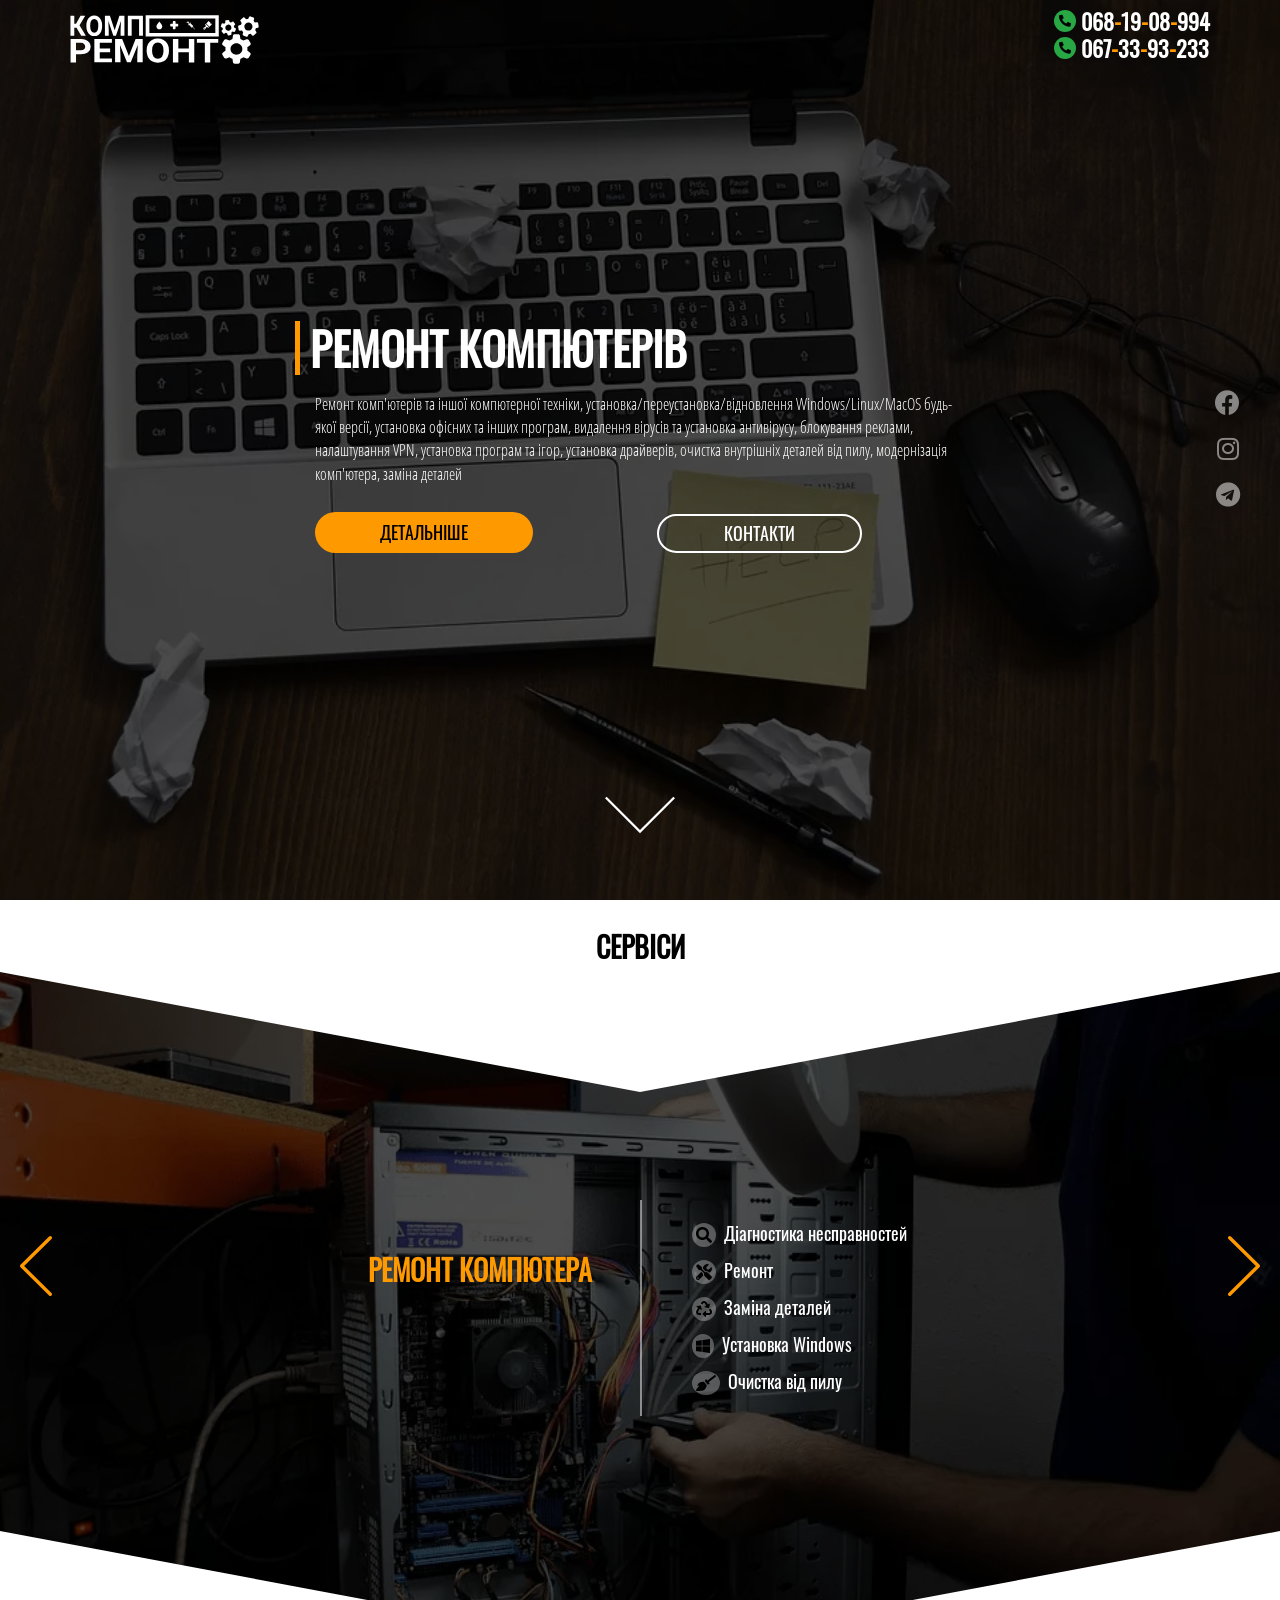
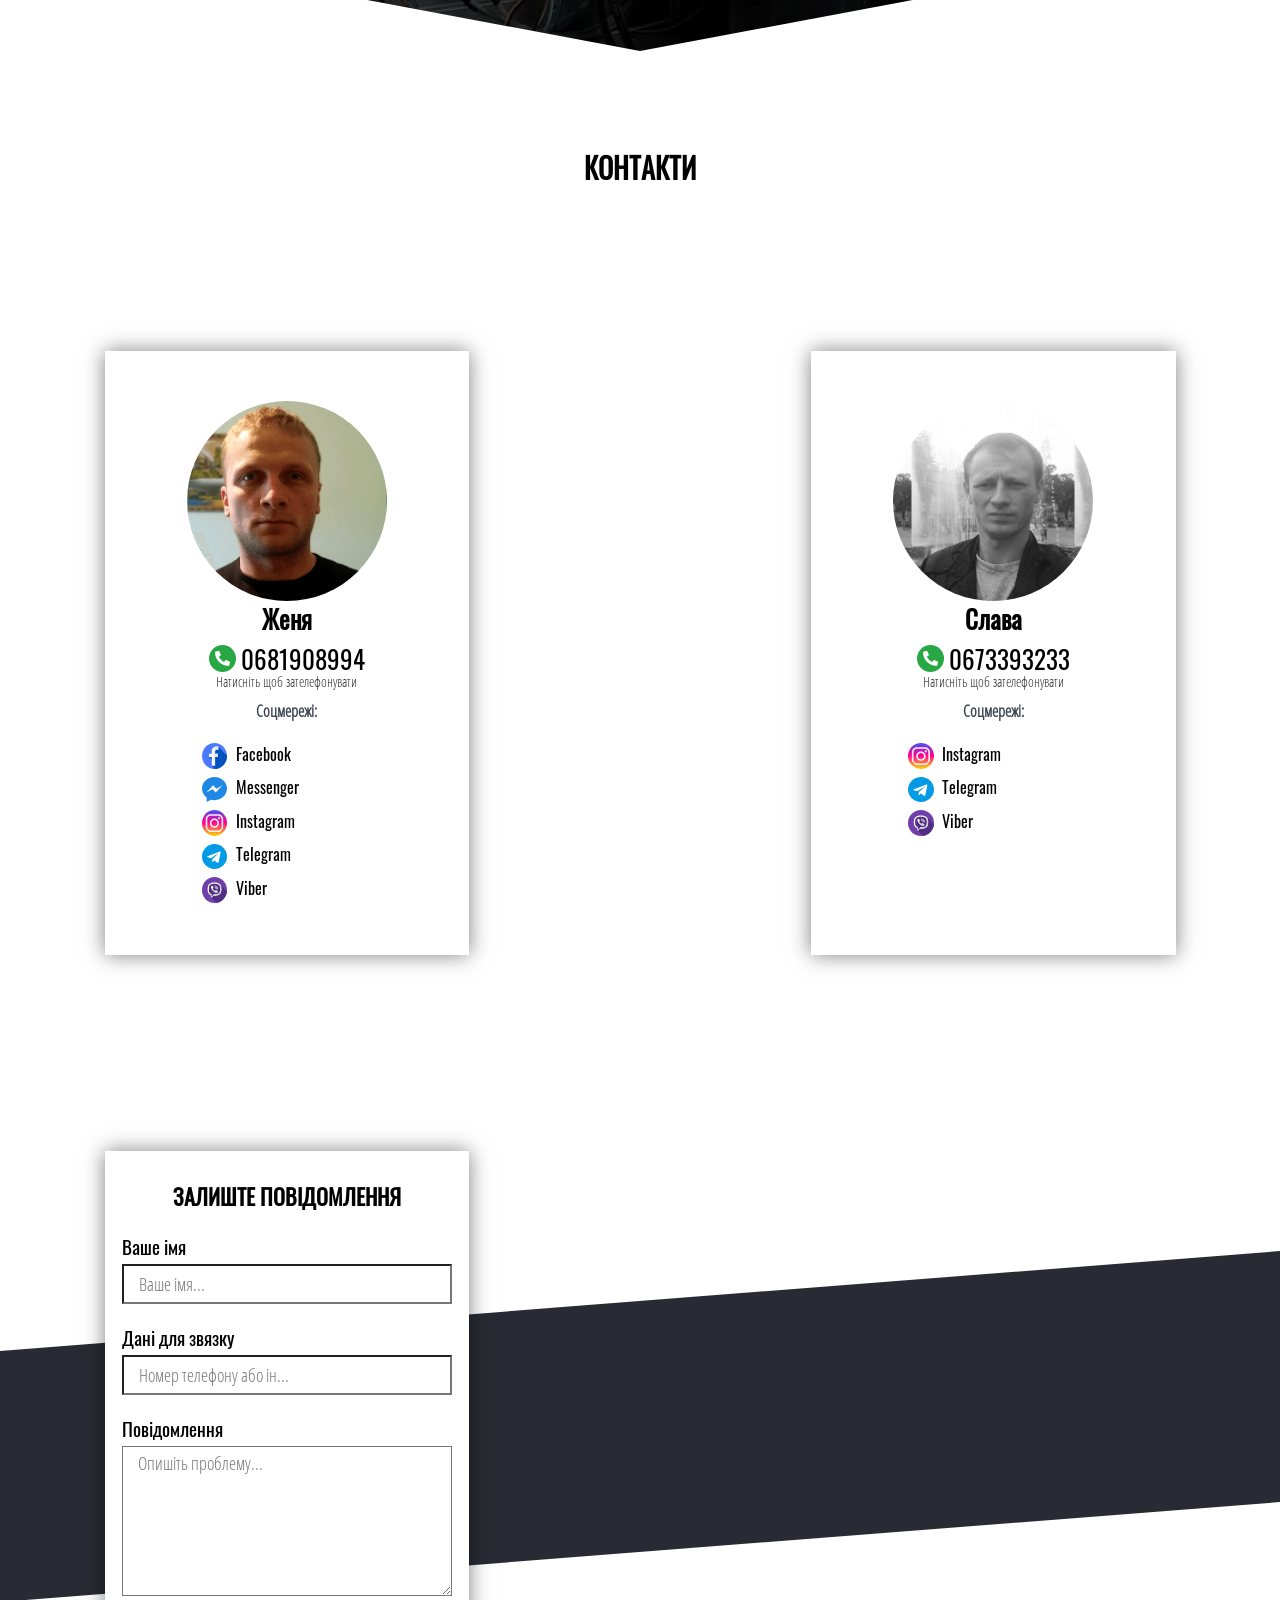
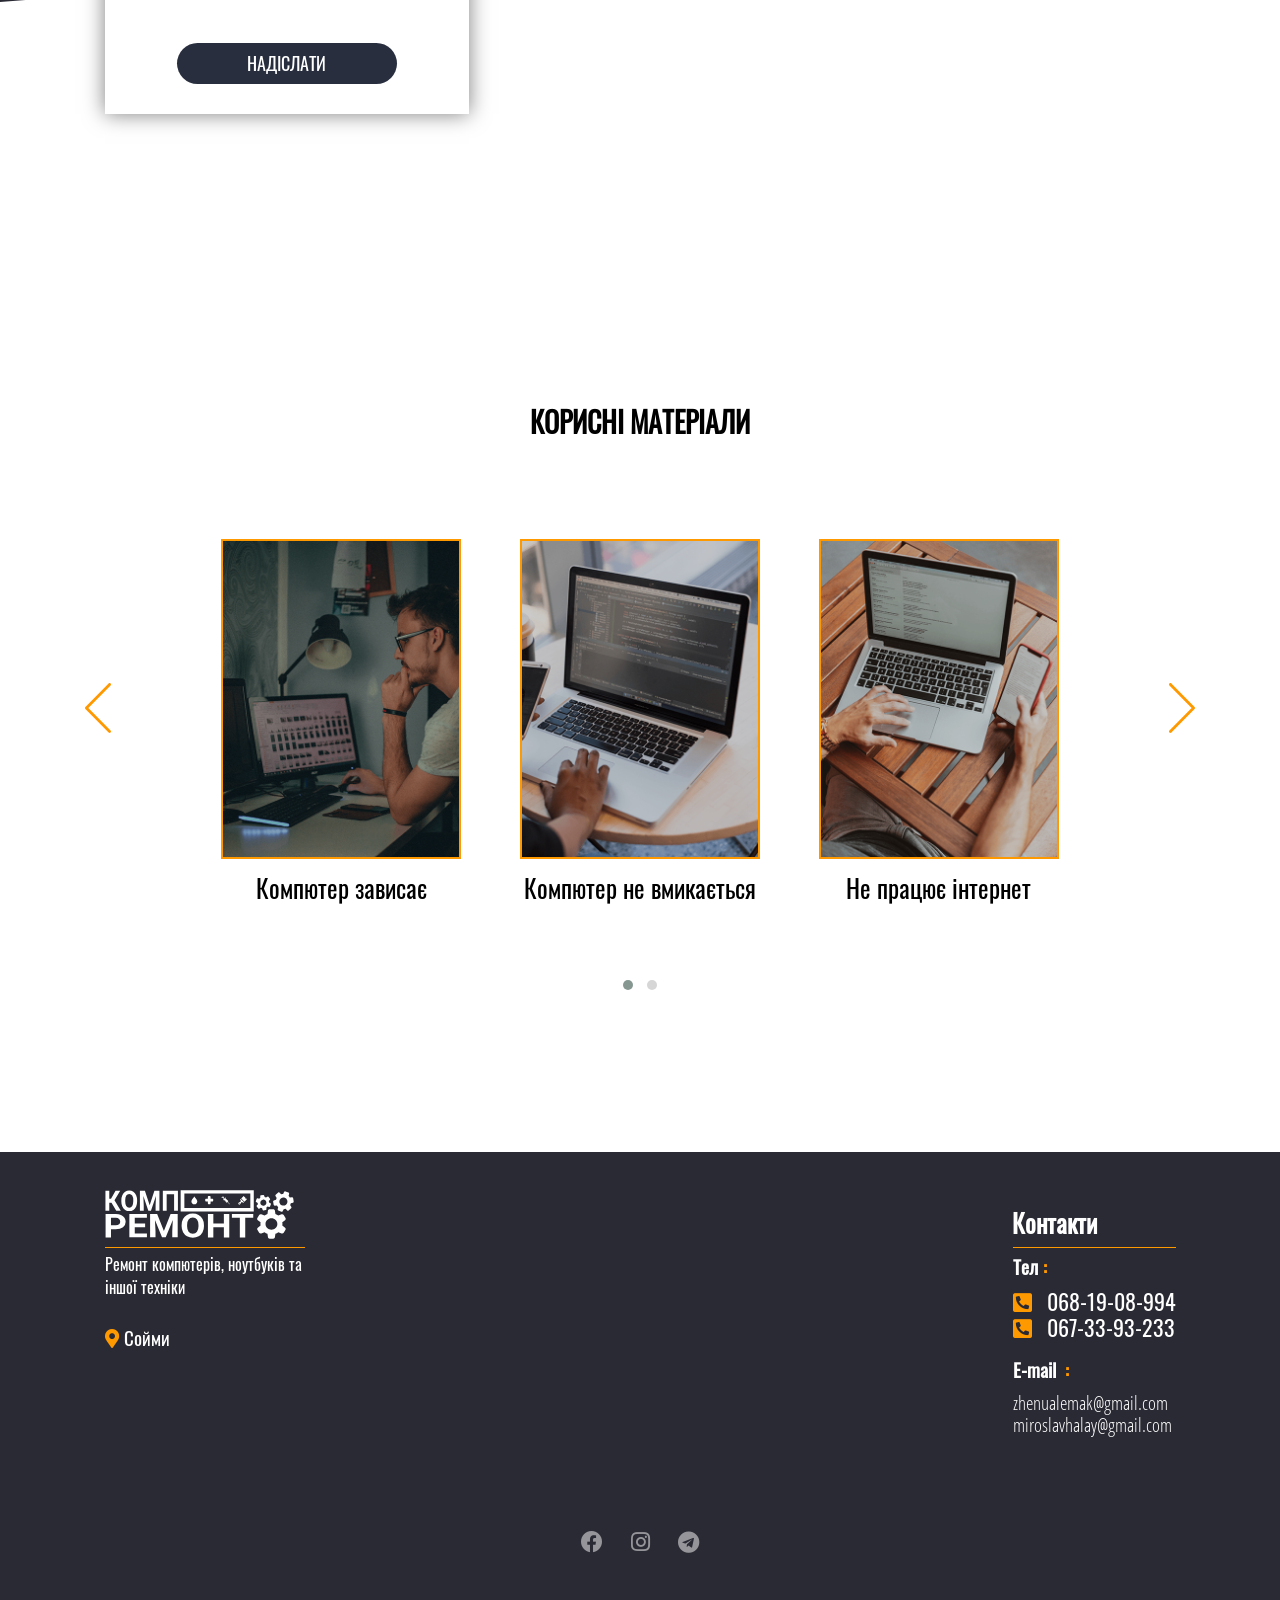
==== commit 370148c3: "Update index.html" ====
--- a/index.html
+++ b/index.html
@@ -472,8 +472,8 @@
 										<li><a href="https://t.me/eugene0408" target="_blank"> <img
 													src="img/svg/telegram.svg" alt="tlg"> Telegram</a></li>
 
-										<li><a href="viber://add?number=+380681908994" target="_blank"> <img
-													src="img/svg/viber.svg" alt="tlg"> Viber</a></li>
+										<li><a href="viber://chat?number=%2B380681908994" target="_blank"> <img
+													src="img/svg/viber.svg" alt="v"> Viber</a></li>
 									</ul>
 
 
@@ -523,8 +523,8 @@
 										<li><a href="https://t.me/myroslavhalai" target="_blank"> <img
 													src="img/svg/telegram.svg" alt="tlg"> Telegram</a></li>
 
-										<li><a href="viber://add?number=+380673393233" target="_blank"> <img
-													src="img/svg/viber.svg" alt="tlg"> Viber</a></li>
+										<li><a href="viber://chat?number=%2B380673393233" target="_blank"> <img
+													src="img/svg/viber.svg" alt="v"> Viber</a></li>
 
 										<li></li>
 										<li></li>
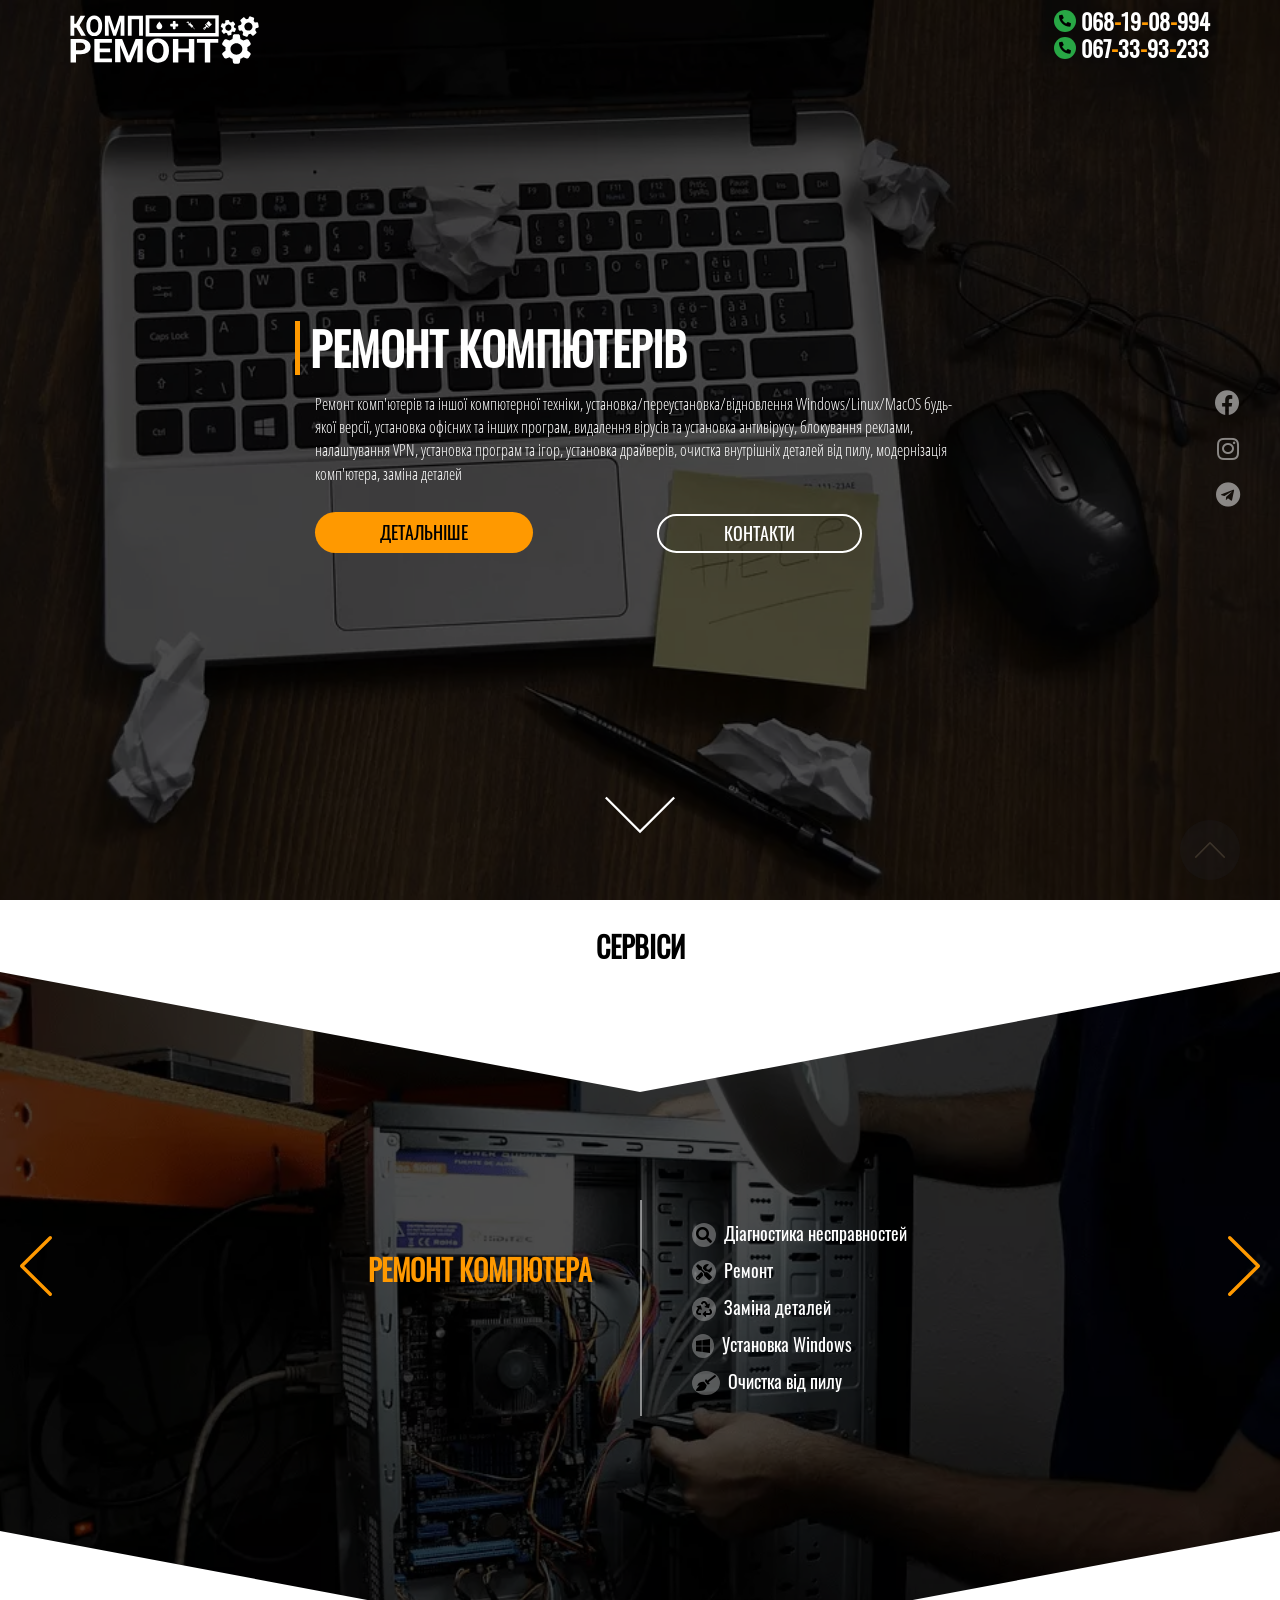
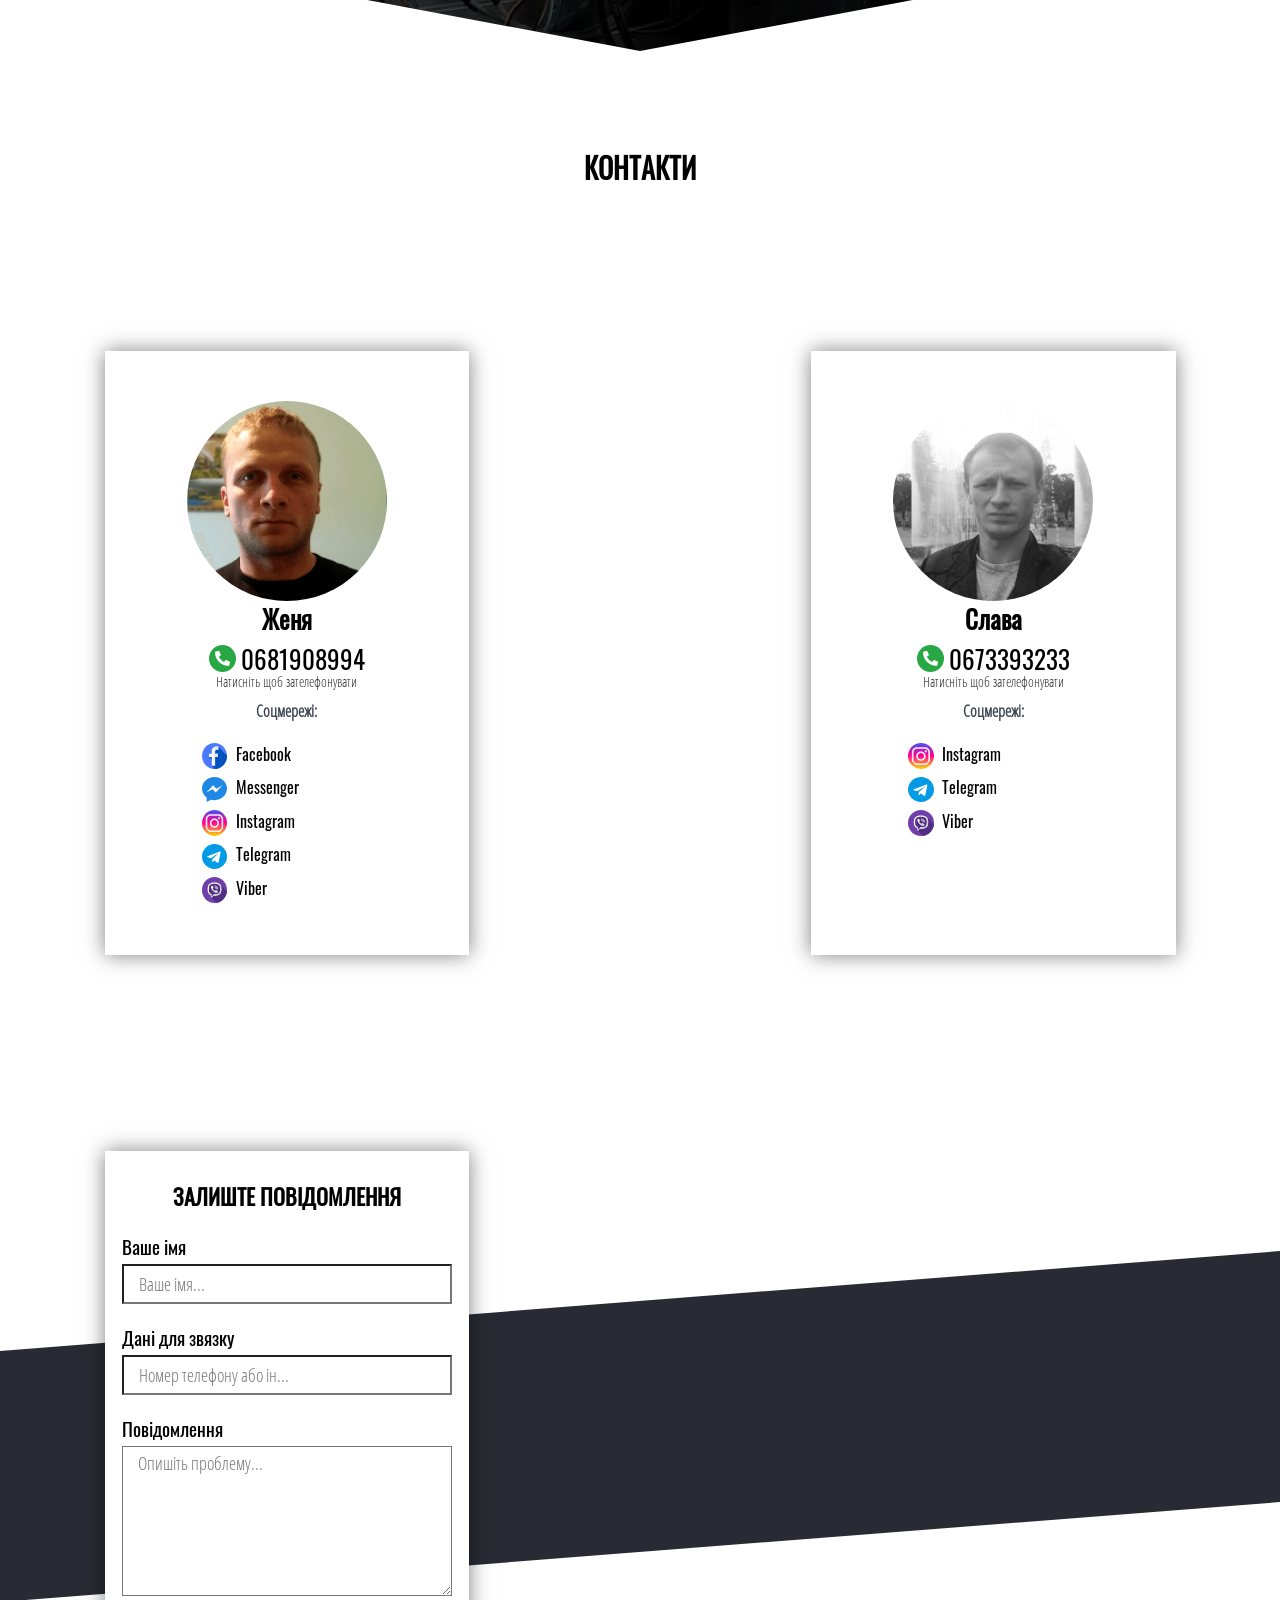
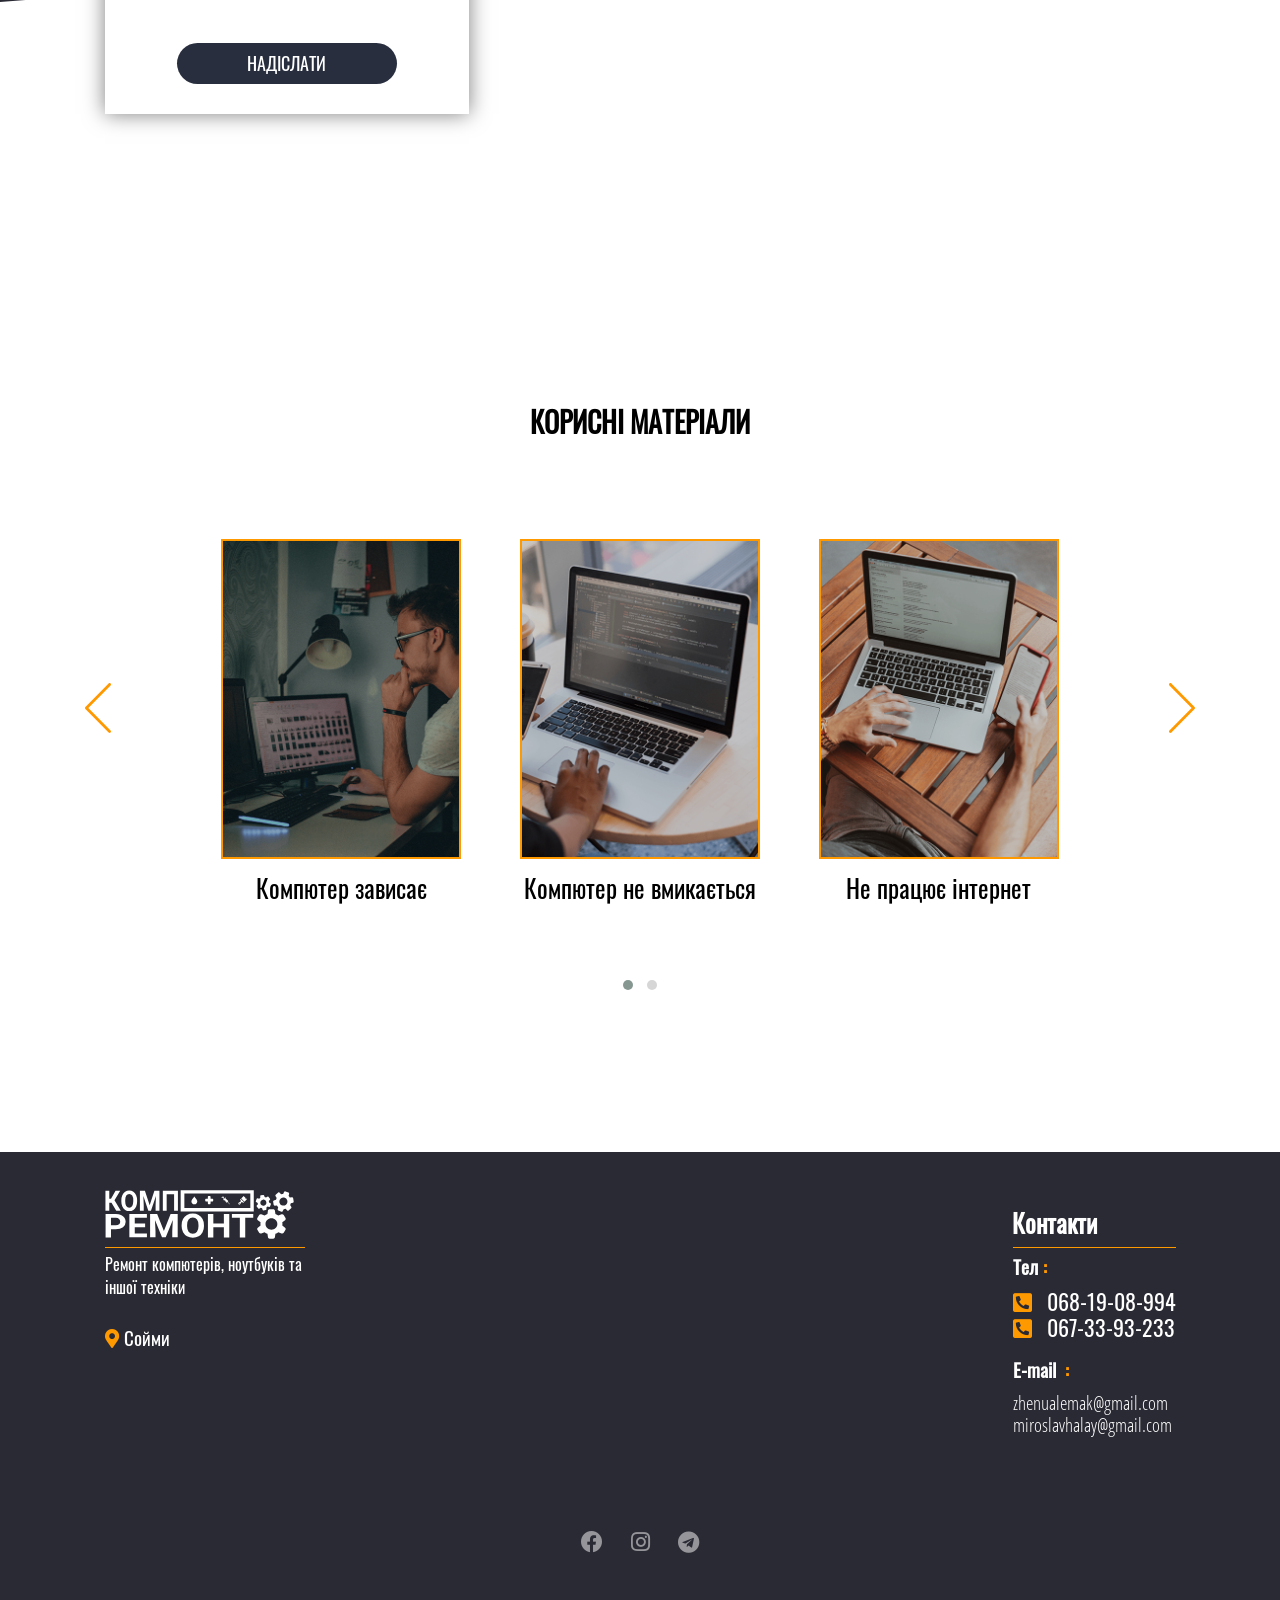
==== commit 57cb4189: "555" ====
--- a/index.html
+++ b/index.html
@@ -545,304 +545,305 @@
 				</div>
 
 			</div>
-	</div>
-
-
-
-	</section>
-
-	<div class="sect-2-bot"></div>
-
-
-
-
-
-	<!-- 
+
+
+
+
+		</section>
+
+		<div class="sect-2-bot"></div>
+
+
+
+
+
+		<!-- 
 		
 		--------------------------	СЕКЦІЯ 3 --------------------------
 		
 	-->
 
-	<section class="sect-3">
-
-
-		<div class="sect-3-corner-top"></div>
-
-
-		<div class="container">
-			<div class="row">
-
-
-
-
-				<div class="col-md-6 col-sm-10 col-12 justify-content-sm-start justify-content-center">
-
-					<div class="mail-form-wrapper wow bounceInLeft" data-wow-duration="1.5s">
-
-						<div class="h3-wrapper">
-							<h3>Залиште повідомлення</h3>
-						</div>
-
-						<form class="mail-form" id="form-m" action="https://formspree.io/myynbday" method="POST">
-
-							<!-- Hidden Required Fields -->
-							<input type="hidden" name="project_name" value="Remont Computeriv">
-							<input type="hidden" name="admin_email" value="zhenualemak@gmail.com">
-							<input type="hidden" name="form_subject" value="Заявка з сайту Ремонт Компютерів">
-							<!-- END Hidden Required Fields -->
-
-							<div class="input-mail">
-
-								<label for="">Ваше імя</label><br>
-								<input type="text" name="Name" placeholder="Ваше імя..." required><br>
-
-								<label for="">Дані для звязку </label><br>
-								<input type="text" name="E-mail" placeholder="Номер телефону або ін..." required><br>
-
-							</div>
-
-							<div class="input-text">
-
-								<label for="">Повідомлення</label><br>
-								<textarea type="text" name="Text" placeholder="Опишіть проблему..."
-									id="input-text"></textarea><br>
-
-							</div>
-
-							<div class="button-wrapper">
-
-								<button class="button-white" type="submit" value="send">
-									<div class="button-text">Надіслати</div>
-								</button>
-
-							</div>
-
-						</form>
+		<section class="sect-3">
+
+
+			<div class="sect-3-corner-top"></div>
+
+
+			<div class="container">
+				<div class="row">
+
+
+
+
+					<div class="col-md-6 col-sm-10 col-12 justify-content-sm-start justify-content-center">
+
+						<div class="mail-form-wrapper wow bounceInLeft" data-wow-duration="1.5s">
+
+							<div class="h3-wrapper">
+								<h3>Залиште повідомлення</h3>
+							</div>
+
+							<form class="mail-form" id="form-m" action="https://formspree.io/myynbday" method="POST">
+
+								<!-- Hidden Required Fields -->
+								<input type="hidden" name="project_name" value="Remont Computeriv">
+								<input type="hidden" name="admin_email" value="zhenualemak@gmail.com">
+								<input type="hidden" name="form_subject" value="Заявка з сайту Ремонт Компютерів">
+								<!-- END Hidden Required Fields -->
+
+								<div class="input-mail">
+
+									<label for="">Ваше імя</label><br>
+									<input type="text" name="Name" placeholder="Ваше імя..." required><br>
+
+									<label for="">Дані для звязку </label><br>
+									<input type="text" name="E-mail" placeholder="Номер телефону або ін..."
+										required><br>
+
+								</div>
+
+								<div class="input-text">
+
+									<label for="">Повідомлення</label><br>
+									<textarea type="text" name="Text" placeholder="Опишіть проблему..."
+										id="input-text"></textarea><br>
+
+								</div>
+
+								<div class="button-wrapper">
+
+									<button class="button-white" type="submit" value="send">
+										<div class="button-text">Надіслати</div>
+									</button>
+
+								</div>
+
+							</form>
+
+						</div>
 
 					</div>
 
 				</div>
 
 			</div>
-
-		</div>
-		<div class="sect-3-corner-bot"></div>
-		<div class="sect-3-footer"></div>
-
-	</section>
-
-
-
-
-
-	<!--
+			<div class="sect-3-corner-bot"></div>
+			<div class="sect-3-footer"></div>
+
+		</section>
+
+
+
+
+
+		<!--
 
 	-----------------------					КАРУСЕЛЬ  Корисні матеріали   -----------------------                   
 										
 -->
 
 
-	<section class="s-articles">
-
-
-
-		<div class="s3-header-wrapper wow zoomIn">
-			<!-- <img src="img/svg/lupa.svg" alt="#"> -->
-			<h2 class="s-header">Корисні матеріали</h2>
-		</div>
-
-
-
-
-		<div class="owl-carousel carousel-articles owl-theme wow fadeInUpBig ">
-
-
-			<a href="https://remontka.pro/zavisaet-computer/" target="_blank">
-
-				<div class="carousel-articles-item">
-
-					<div class="carousel-articles-cover">
-						<img src="img/carousel/compbuging.webp" alt="#">
-					</div>
-
-					<div class="h3wrapper">
-						<h3>Компютер зависає</h3>
-					</div>
-
+		<section class="s-articles">
+
+
+
+			<div class="s3-header-wrapper wow zoomIn">
+				<!-- <img src="img/svg/lupa.svg" alt="#"> -->
+				<h2 class="s-header">Корисні матеріали</h2>
+			</div>
+
+
+
+
+			<div class="owl-carousel carousel-articles owl-theme wow fadeInUpBig ">
+
+
+				<a href="https://remontka.pro/zavisaet-computer/" target="_blank">
+
+					<div class="carousel-articles-item">
+
+						<div class="carousel-articles-cover">
+							<img src="img/carousel/compbuging.webp" alt="#">
+						</div>
+
+						<div class="h3wrapper">
+							<h3>Компютер зависає</h3>
+						</div>
+
+					</div>
+
+
+				</a>
+
+
+
+				<a href="https://blog.comfy.ua/ua/chomu-ne-vklyuchaehtsya-kompyuter_a0-214/" target="_blank">
+
+					<div class="carousel-articles-item">
+
+						<div class="carousel-articles-cover">
+							<img src="img/carousel/person-laptop.webp" alt="#">
+						</div>
+
+						<div class="h3wrapper">
+							<h3>Компютер не вмикається</h3>
+						</div>
+
+					</div>
+
+				</a>
+
+
+
+				<a href="https://remontka.pro/no-internet-windows-10/" target="_blank">
+
+					<div class="carousel-articles-item">
+
+						<div class="carousel-articles-cover">
+							<img src="img/carousel/macbook.webp" alt="#">
+						</div>
+
+						<div class="h3wrapper">
+							<h3>Не працює інтернет</h3>
+						</div>
+					</div>
+				</a>
+
+
+
+				<a href="https://remontka.pro/monitor-ne-vklyuchaetsya/" target="_blank">
+
+					<div class="carousel-articles-item">
+
+						<div class="carousel-articles-cover">
+							<img src="img/carousel/monitor-on-table.webp" alt="#">
+						</div>
+
+						<div class="h3wrapper">
+							<h3>Не вмикається монітор</h3>
+						</div>
+
+					</div>
+				</a>
+
+
+
+				<a href="https://www.moyo.ua/news/ne_zaryazhaetsya_noutbuk_5_osnovnyh_prichin_i_bolee_10_sposobov_resheniya.html"
+					target="_blank">
+
+					<div class="carousel-articles-item">
+
+						<div class="carousel-articles-cover">
+							<img src="img/carousel/laptop.webp" alt="#">
+						</div>
+
+						<div class="h3wrapper">
+							<h3>Ноутбук не заряджається</h3>
+						</div>
+
+					</div>
+
+				</a>
+
+
+
+				<a href="https://www.moyo.ua/news/pochemu_tormozit_noutbuk_7_variantov_uskoreniya_raboty.html"
+					target="_blank">
+
+					<div class="carousel-articles-item">
+
+						<div class="carousel-articles-cover">
+							<img src="img/carousel/laptop2.webp" alt="#">
+						</div>
+
+						<div class="h3wrapper">
+							<h3>Ноутбук зависає</h3>
+						</div>
+
+					</div>
+
+				</a>
+
+
+			</div>
+
+		</section>
+
+
+		<!--
+
+			---------------------        FOOTER        ---------------------
+
+			-->
+
+		<section class="footer">
+
+			<div class="container">
+				<div class="row">
+					<div class="col-md-12">
+
+
+						<div class="footer-topline wow fadeIn">
+							<a href="#" class="logo"><img src="img/logo-komp.svg" alt="#"></a>
+							<h2>Контакти</h2>
+						</div>
+
+
+						<div class="footer-logo">
+
+							<div class="footer-text wow fadeInLeft" data-wow-delay="0.3s">
+								Ремонт компютерів, ноутбуків та іншої техніки
+							</div>
+							<div id="location" class="wow fadeInLeft " data-wow-delay="0.5s"><i
+									class="fas fa-map-marker-alt"></i>Сойми</div>
+						</div>
+						<div class="footer-contacts wow fadeInRight" data-wow-delay="0.3s">
+
+
+							<h3>Тел<span>:</span></h3>
+							<ul>
+								<li><i class="fas fa-phone-square-alt"></i> 068-19-08-994 </li>
+								<li><i class="fas fa-phone-square-alt"></i> 067-33-93-233</li>
+							</ul>
+
+							<div class="footer-contacts-mail wow fadeInRight" data-wow-delay="0.5s">
+								<h3>E-mail <span>:</span></h3>
+								<ul>
+									<li>zhenualemak@gmail.com</li>
+									<li>miroslavhalay@gmail.com</li>
+								</ul>
+							</div>
+						</div>
+
+
+
+					</div>
 				</div>
 
-
-			</a>
-
-
-
-			<a href="https://blog.comfy.ua/ua/chomu-ne-vklyuchaehtsya-kompyuter_a0-214/" target="_blank">
-
-				<div class="carousel-articles-item">
-
-					<div class="carousel-articles-cover">
-						<img src="img/carousel/person-laptop.webp" alt="#">
-					</div>
-
-					<div class="h3wrapper">
-						<h3>Компютер не вмикається</h3>
-					</div>
-
-				</div>
-
-			</a>
-
-
-
-			<a href="https://remontka.pro/no-internet-windows-10/" target="_blank">
-
-				<div class="carousel-articles-item">
-
-					<div class="carousel-articles-cover">
-						<img src="img/carousel/macbook.webp" alt="#">
-					</div>
-
-					<div class="h3wrapper">
-						<h3>Не працює інтернет</h3>
-					</div>
-				</div>
-			</a>
-
-
-
-			<a href="https://remontka.pro/monitor-ne-vklyuchaetsya/" target="_blank">
-
-				<div class="carousel-articles-item">
-
-					<div class="carousel-articles-cover">
-						<img src="img/carousel/monitor-on-table.webp" alt="#">
-					</div>
-
-					<div class="h3wrapper">
-						<h3>Не вмикається монітор</h3>
-					</div>
-
-				</div>
-			</a>
-
-
-
-			<a href="https://www.moyo.ua/news/ne_zaryazhaetsya_noutbuk_5_osnovnyh_prichin_i_bolee_10_sposobov_resheniya.html"
-				target="_blank">
-
-				<div class="carousel-articles-item">
-
-					<div class="carousel-articles-cover">
-						<img src="img/carousel/laptop.webp" alt="#">
-					</div>
-
-					<div class="h3wrapper">
-						<h3>Ноутбук не заряджається</h3>
-					</div>
-
-				</div>
-
-			</a>
-
-
-
-			<a href="https://www.moyo.ua/news/pochemu_tormozit_noutbuk_7_variantov_uskoreniya_raboty.html"
-				target="_blank">
-
-				<div class="carousel-articles-item">
-
-					<div class="carousel-articles-cover">
-						<img src="img/carousel/laptop2.webp" alt="#">
-					</div>
-
-					<div class="h3wrapper">
-						<h3>Ноутбук зависає</h3>
-					</div>
-
-				</div>
-
-			</a>
-
-
-		</div>
-
-	</section>
-
-
-	<!--
-
-			---------------------        FOOTER        ---------------------
-
-			-->
-
-	<section class="footer">
-
-		<div class="container">
-			<div class="row">
-				<div class="col-md-12">
-
-
-					<div class="footer-topline wow fadeIn">
-						<a href="#" class="logo"><img src="img/logo-komp.svg" alt="#"></a>
-						<h2>Контакти</h2>
-					</div>
-
-
-					<div class="footer-logo">
-
-						<div class="footer-text wow fadeInLeft" data-wow-delay="0.3s">
-							Ремонт компютерів, ноутбуків та іншої техніки
-						</div>
-						<div id="location" class="wow fadeInLeft " data-wow-delay="0.5s"><i
-								class="fas fa-map-marker-alt"></i>Сойми</div>
-					</div>
-					<div class="footer-contacts wow fadeInRight" data-wow-delay="0.3s">
-
-
-						<h3>Тел<span>:</span></h3>
-						<ul>
-							<li><i class="fas fa-phone-square-alt"></i> 068-19-08-994 </li>
-							<li><i class="fas fa-phone-square-alt"></i> 067-33-93-233</li>
-						</ul>
-
-						<div class="footer-contacts-mail wow fadeInRight" data-wow-delay="0.5s">
-							<h3>E-mail <span>:</span></h3>
-							<ul>
-								<li>zhenualemak@gmail.com</li>
-								<li>miroslavhalay@gmail.com</li>
-							</ul>
-						</div>
-					</div>
-
-
-
-				</div>
-			</div>
-
-		</div>
-
-
-
-
-
-		<!-- Соц мережі -->
-
-
-
-		<div class="footer-social">
-			<nav class="social">
-				<ul>
-					<li><a href="https://www.facebook.com/eugene.lemak.1" target="_blank"><i
-								class="fab fa-facebook"></i></a></li>
-					<li><a href="https://www.instagram.com/lemak_evg/" target="_blank"><i
-								class="fab fa-instagram"></i></a></li>
-					<li><a href="https://t.me/eugene0408" target="_blank"><i class="fab fa-telegram"></i></a></li>
-				</ul>
-			</nav>
-		</div>
-
-
-	</section>
+			</div>
+
+
+
+
+
+			<!-- Соц мережі -->
+
+
+
+			<div class="footer-social">
+				<nav class="social">
+					<ul>
+						<li><a href="https://www.facebook.com/eugene.lemak.1" target="_blank"><i
+									class="fab fa-facebook"></i></a></li>
+						<li><a href="https://www.instagram.com/lemak_evg/" target="_blank"><i
+									class="fab fa-instagram"></i></a></li>
+						<li><a href="https://t.me/eugene0408" target="_blank"><i class="fab fa-telegram"></i></a></li>
+					</ul>
+				</nav>
+			</div>
+
+
+		</section>
 
 
 
